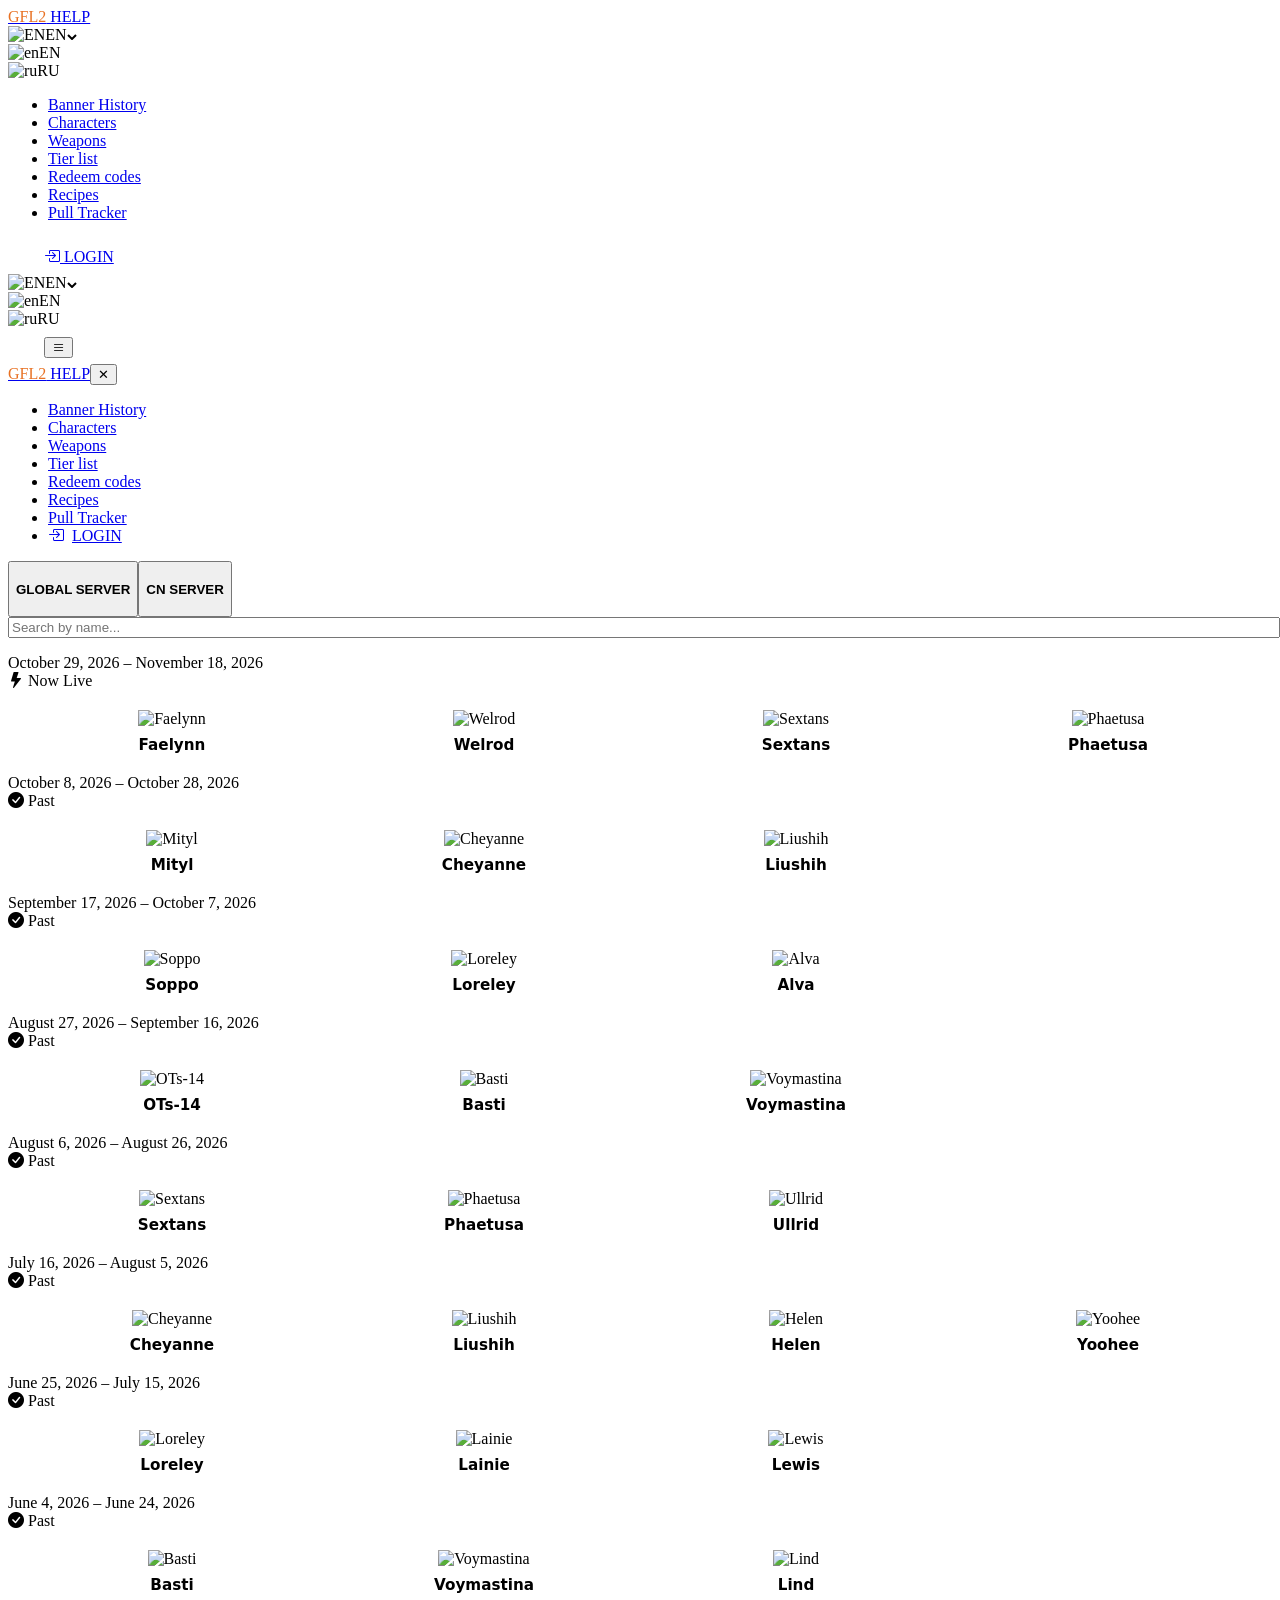
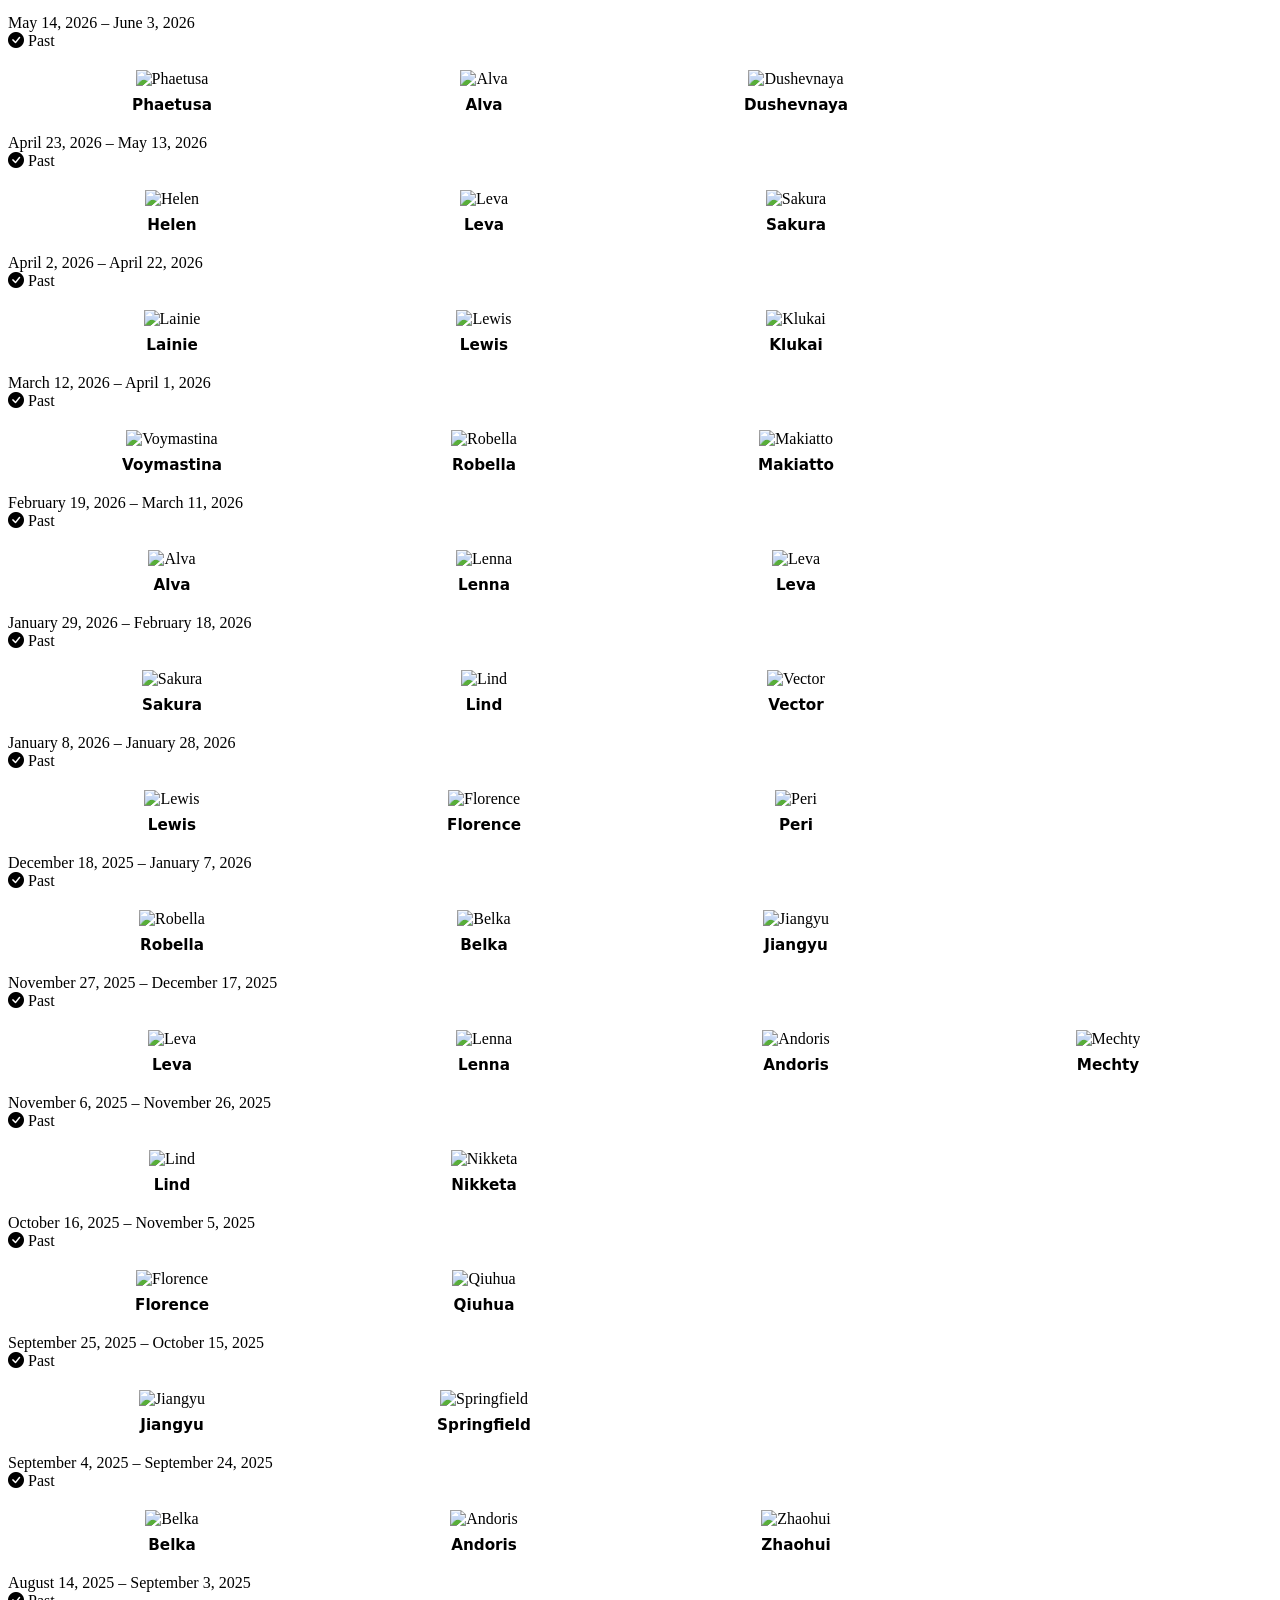
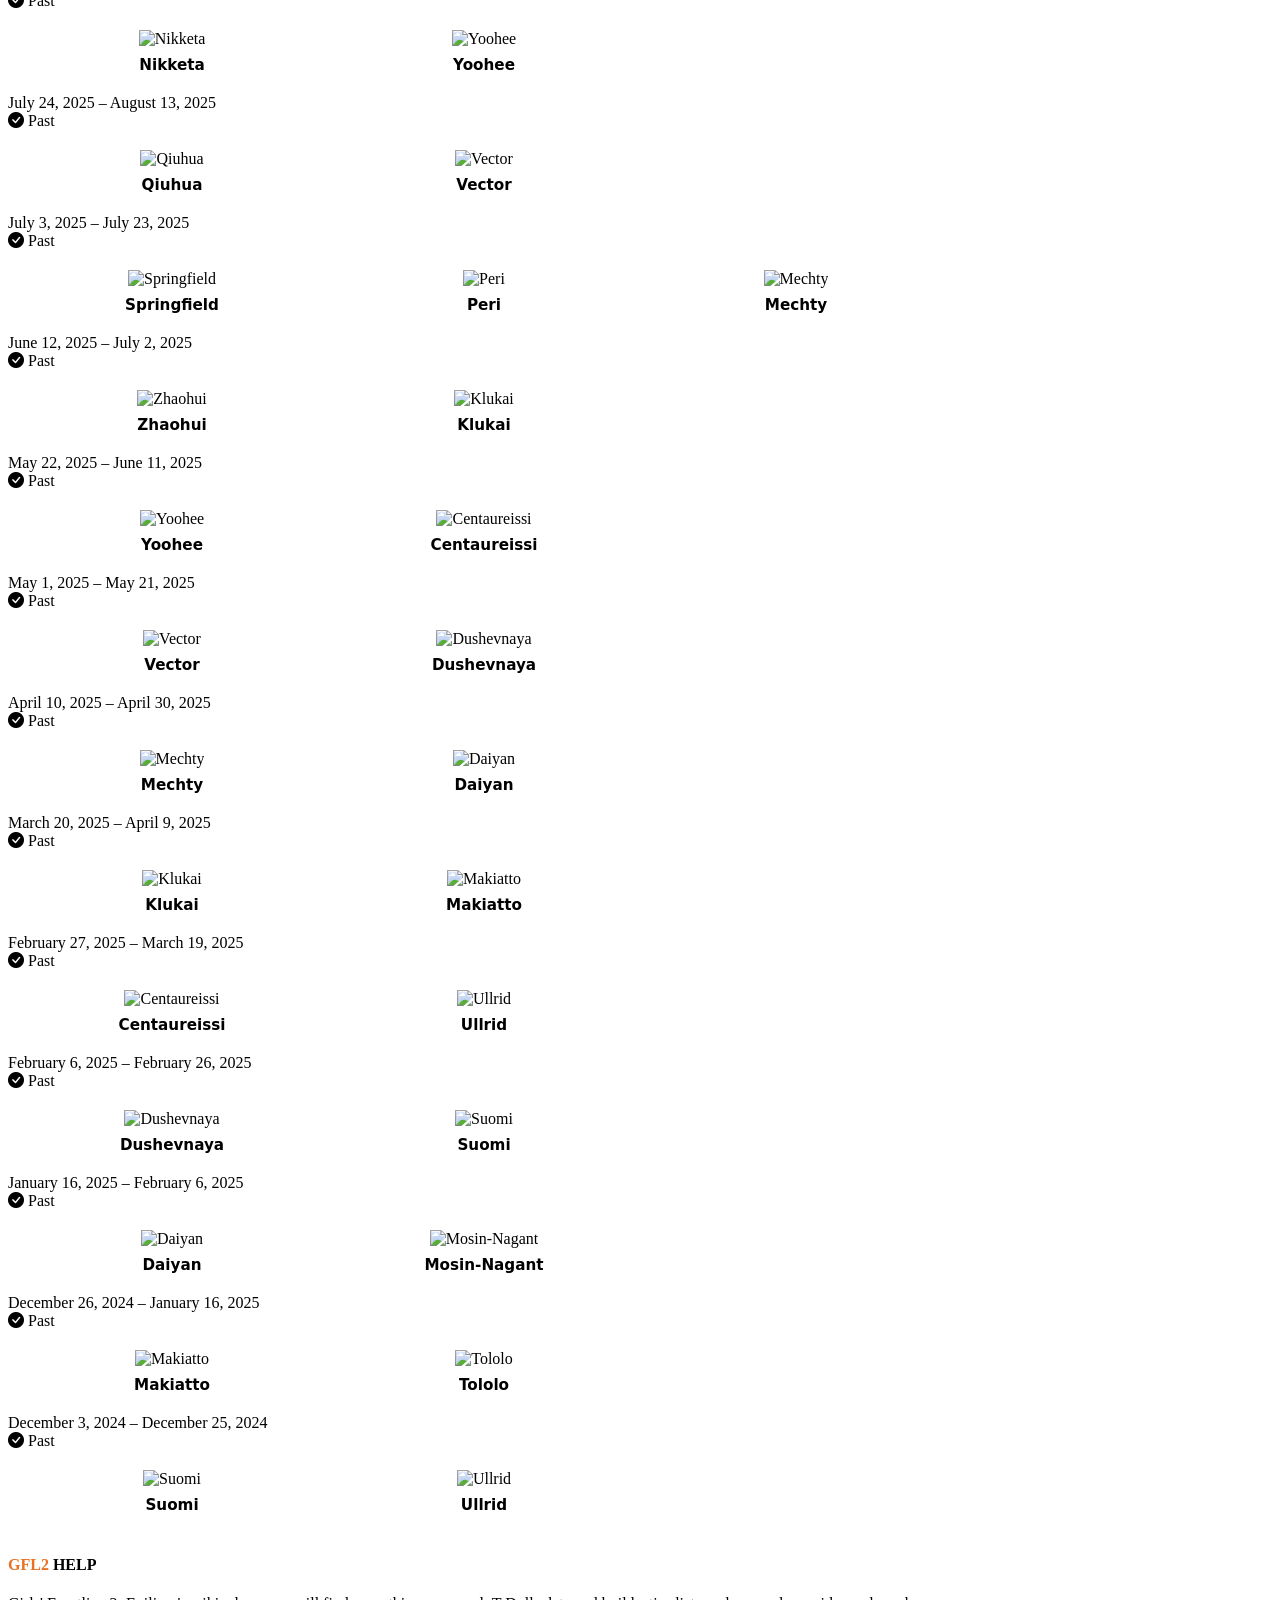
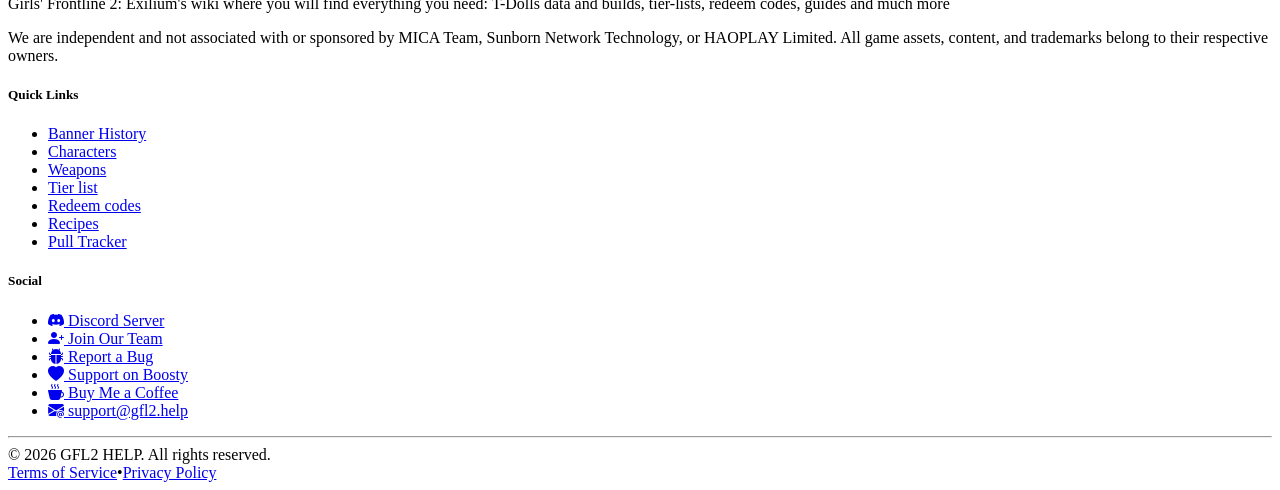
==== mirrors/gfl2-help-banners.html @ 1f1f36f0 "Mirror source data (automated)" ====
<!DOCTYPE html><html><head><meta charset="utf-8"><meta name="viewport" content="width=device-width, initial-scale=1"><title>GFL2 HELP - Banner History</title><link rel="stylesheet" href="https://cdn.jsdelivr.net/npm/bootstrap-icons@1.13.1/font/bootstrap-icons.min.css"><link rel="stylesheet" href="https://fonts.googleapis.com/icon?family=Material+Icons"><style>.nav-bell[data-v-b5e4c1de]{position:relative;display:inline-flex;align-items:center;justify-content:center;width:36px;height:36px;border:none;border-radius:.25rem;background:transparent;color:#fff;font-size:18px;line-height:1;cursor:pointer;transition:color .2s ease}.nav-bell[data-v-b5e4c1de]:hover{color:#e87123}.bell-badge[data-v-b5e4c1de]{top:0;right:-.15rem;bottom:auto;min-width:1.1rem;text-align:center}.notification-empty[data-v-b5e4c1de]{padding:2rem 1rem;color:#c8c8c8;text-align:center}.notification-list[data-v-b5e4c1de]{display:flex;flex-direction:column;gap:.75rem;margin:0;padding:0;list-style:none}.notification-item[data-v-b5e4c1de]{padding:.75rem .9rem;background:#232323;border:1px solid #3a3a3a;border-left:3px solid transparent;border-radius:.6rem}.notification-item--new[data-v-b5e4c1de]{border-left-color:#ff8139;background:#262626}.notification-item-head[data-v-b5e4c1de]{display:flex;align-items:baseline;gap:.5rem}.notification-dot[data-v-b5e4c1de]{flex:none;width:8px;height:8px;border-radius:50%;background:#ff8139;align-self:center}.notification-item-title[data-v-b5e4c1de]{flex:1;min-width:0;color:#ff8139;font-size:1.05rem;font-weight:600}.notification-item--new .notification-item-title[data-v-b5e4c1de]{font-weight:700}.notification-item-date[data-v-b5e4c1de]{flex:none;color:#8a8a8a;font-size:.8rem}.notification-item-content[data-v-b5e4c1de]{margin-top:.4rem;color:#c8c8c8;font-size:.92rem;line-height:1.55;overflow-wrap:anywhere}.notification-item-content[data-v-b5e4c1de] a.anchor{color:#e87123}</style><style>.mobile-account-link[data-v-7538c8d5],.mobile-nav-list>li:last-child .site-nav-link[data-v-7538c8d5]{display:flex!important;align-items:center;gap:.5rem}</style><style>.banners-page[data-v-e6d56568]{text-align:center}.banners-content[data-v-e6d56568]{width:100%;text-align:left}.banners-content[data-v-e6d56568] .search-input{width:100%;margin:0 0 1rem}.banner-body[data-v-e6d56568]{display:grid;grid-template-columns:repeat(2,minmax(0,1fr));gap:.5rem;padding:.75rem}@media(min-width:768px){.banner-body[data-v-e6d56568]{grid-template-columns:repeat(3,minmax(0,1fr))}}@media(min-width:992px){.banner-body[data-v-e6d56568]{grid-template-columns:repeat(4,minmax(0,1fr))}}.banner-character-tile[data-v-e6d56568]{padding:.5rem;text-align:center}.banner-character-name[data-v-e6d56568]{margin-top:.5rem}.banner-character-name b[data-v-e6d56568]{font-family:fontmain,system-ui,sans-serif;font-size:.95rem}</style><link rel="stylesheet" href="/_nuxt/entry.fH14zb84.css" crossorigin><link rel="modulepreload" as="script" crossorigin href="/_nuxt/FM_5wy0U.js"><link rel="modulepreload" as="script" crossorigin href="/_nuxt/CkdImND0.js"><link rel="modulepreload" as="script" crossorigin href="/_nuxt/DC80pY-K.js"><link rel="modulepreload" as="script" crossorigin href="/_nuxt/C4QR73lk.js"><link rel="modulepreload" as="script" crossorigin href="/_nuxt/B_DrcwGI.js"><link rel="modulepreload" as="script" crossorigin href="/_nuxt/DI3Jmy1m.js"><link rel="modulepreload" as="script" crossorigin href="/_nuxt/CHH1JqXl.js"><link rel="modulepreload" as="script" crossorigin href="/_nuxt/Cat-gBEF.js"><link rel="modulepreload" as="script" crossorigin href="/_nuxt/C-9fGP5s.js"><script type="module" src="/_nuxt/FM_5wy0U.js" crossorigin></script><meta property="og:image" content="https://gfl2.help/ump.png"><link rel="icon" href="/favicon.ico" sizes="any"><link rel="apple-touch-icon" href="/apple-touch-icon.png"></head><body><div id="__nuxt"><div class="site-shell flex min-h-dvh w-full flex-1 flex-col bg-surface-page text-text"><header class="site-header" data-v-7538c8d5><nav class="site-header-inner site-header-bar" data-v-7538c8d5><div class="site-header-brand" data-v-7538c8d5><a href="/en/home" class="logo light-font text-white no-underline inline-flex items-center gap-2" data-v-7538c8d5><img src="/ump.png" alt aria-hidden="true" class="brand-mascot h-16 w-auto" decoding="async" data-v-7538c8d5><span data-v-7538c8d5><span style="color:#E87123;" data-v-7538c8d5>GFL2</span> HELP</span></a><div class="language-selector hidden sm:block" id="languageSelector" data-v-7538c8d5><div class="current-language"><img src="/static/images/flag-us.png" alt="EN"><span>EN</span><svg class="arrow" width="10" height="6" viewBox="0 0 10 6"><path d="M1 1l4 4 4-4" stroke="currentColor" stroke-width="2" fill="none"></path></svg></div><div class="language-dropdown"><!--[--><div class="language-option" data-lang="en"><img src="/static/images/flag-us.png" alt="en"><span>EN</span></div><div class="language-option" data-lang="ru"><img src="/static/images/flag-ru.png" alt="ru"><span>RU</span></div><!--]--></div></div></div><ul class="site-header-nav" data-v-7538c8d5><!--[--><li data-v-7538c8d5><a aria-current="page" href="/en/banners" class="router-link-active router-link-exact-active site-nav-link" data-v-7538c8d5>Banner History <!----></a></li><li data-v-7538c8d5><a href="/en/characters" class="site-nav-link" data-v-7538c8d5>Characters <!----></a></li><li data-v-7538c8d5><a href="/en/weapons" class="site-nav-link" data-v-7538c8d5>Weapons <!----></a></li><li data-v-7538c8d5><a href="/en/tier-list" class="site-nav-link" data-v-7538c8d5>Tier list <!----></a></li><li data-v-7538c8d5><a href="/en/redeem-codes" class="site-nav-link" data-v-7538c8d5>Redeem codes <!----></a></li><li data-v-7538c8d5><a href="/en/recipes" class="site-nav-link" data-v-7538c8d5>Recipes <!----></a></li><li data-v-7538c8d5><a href="/en/pulls" class="site-nav-link" data-v-7538c8d5>Pull Tracker <!----></a></li><!--]--></ul><div class="site-header-account hidden min-[1400px]:flex" data-v-7538c8d5><!--[--><button type="button" class="nav-bell" aria-label="Notifications" data-v-b5e4c1de><i class="bi bi-bell" aria-hidden="true" data-v-b5e4c1de></i><!----></button><!----><!--]--><a href="/login" class="site-nav-link nav-account inline-flex items-center gap-1" data-v-7538c8d5><i class="bi bi-box-arrow-in-right" data-v-7538c8d5></i> LOGIN</a></div><div class="site-header-mobile-tools min-[1400px]:hidden" data-v-7538c8d5><div class="language-selector sm:hidden" id="languageSelector" data-v-7538c8d5><div class="current-language"><img src="/static/images/flag-us.png" alt="EN"><span>EN</span><svg class="arrow" width="10" height="6" viewBox="0 0 10 6"><path d="M1 1l4 4 4-4" stroke="currentColor" stroke-width="2" fill="none"></path></svg></div><div class="language-dropdown"><!--[--><div class="language-option" data-lang="en"><img src="/static/images/flag-us.png" alt="en"><span>EN</span></div><div class="language-option" data-lang="ru"><img src="/static/images/flag-ru.png" alt="ru"><span>RU</span></div><!--]--></div></div><!--[--><button type="button" class="nav-bell" aria-label="Notifications" data-v-b5e4c1de><i class="bi bi-bell" aria-hidden="true" data-v-b5e4c1de></i><!----></button><!----><!--]--><button type="button" class="navbar-toggler-btn" aria-label="Menu" data-v-7538c8d5><i class="bi-list bi" data-v-7538c8d5></i></button></div></nav><!----><aside class="translate-x-full pointer-events-none fixed right-0 top-0 z-[2055] flex h-full w-full max-w-md flex-col bg-surface p-4 shadow-2xl transition-transform duration-200 min-[1400px]:hidden" data-v-7538c8d5><div class="mb-4 flex items-center justify-between" data-v-7538c8d5><a href="/en/home" class="logo light-font text-white no-underline inline-flex items-center gap-2" data-v-7538c8d5><img src="/ump.png" alt aria-hidden="true" class="brand-mascot h-16 w-auto" decoding="async" data-v-7538c8d5><span data-v-7538c8d5><span style="color:#E87123;" data-v-7538c8d5>GFL2</span> HELP</span></a><button type="button" class="text-2xl text-white" aria-label="Close" data-v-7538c8d5>✕</button></div><ul class="mobile-nav-list flex flex-col gap-0.5" data-v-7538c8d5><!--[--><li data-v-7538c8d5><a aria-current="page" href="/en/banners" class="router-link-active router-link-exact-active site-nav-link mobile-nav-link w-full rounded px-3 py-2.5 hover:bg-[#3a3a3a]" data-v-7538c8d5>Banner History <!----></a></li><li data-v-7538c8d5><a href="/en/characters" class="site-nav-link mobile-nav-link w-full rounded px-3 py-2.5 hover:bg-[#3a3a3a]" data-v-7538c8d5>Characters <!----></a></li><li data-v-7538c8d5><a href="/en/weapons" class="site-nav-link mobile-nav-link w-full rounded px-3 py-2.5 hover:bg-[#3a3a3a]" data-v-7538c8d5>Weapons <!----></a></li><li data-v-7538c8d5><a href="/en/tier-list" class="site-nav-link mobile-nav-link w-full rounded px-3 py-2.5 hover:bg-[#3a3a3a]" data-v-7538c8d5>Tier list <!----></a></li><li data-v-7538c8d5><a href="/en/redeem-codes" class="site-nav-link mobile-nav-link w-full rounded px-3 py-2.5 hover:bg-[#3a3a3a]" data-v-7538c8d5>Redeem codes <!----></a></li><li data-v-7538c8d5><a href="/en/recipes" class="site-nav-link mobile-nav-link w-full rounded px-3 py-2.5 hover:bg-[#3a3a3a]" data-v-7538c8d5>Recipes <!----></a></li><li data-v-7538c8d5><a href="/en/pulls" class="site-nav-link mobile-nav-link w-full rounded px-3 py-2.5 hover:bg-[#3a3a3a]" data-v-7538c8d5>Pull Tracker <!----></a></li><!--]--><li data-v-7538c8d5><a href="/login" class="site-nav-link mobile-account-link flex w-full items-center gap-2 rounded px-3 py-2.5 hover:bg-[#3a3a3a]" data-v-7538c8d5><i class="bi bi-box-arrow-in-right" data-v-7538c8d5></i> LOGIN</a></li></ul></aside></header><div class="gfl-toast-stack" aria-live="polite" aria-atomic="true"><!--[--><!--]--></div><main class="site-container flex-1 py-4"><!--[--><div class="fade-in-1 banners-page" data-v-e6d56568><div class="banners-content" data-v-e6d56568><div class="server-tabs grid w-full grid-cols-1 gap-3 sm:grid-cols-2" data-v-e6d56568><!--[--><button type="button" class="server-selected server-tab-card w-full cursor-pointer rounded-card border border-surface-border bg-surface p-4 text-center transition hover:bg-surface-elevated"><h4 class="m-0 text-lg text-white">GLOBAL SERVER</h4></button><button type="button" class="server-tab-card w-full cursor-pointer rounded-card border border-surface-border bg-surface p-4 text-center transition hover:bg-surface-elevated"><h4 class="m-0 text-lg text-white">CN SERVER</h4></button><!--]--></div><input value type="text" class="search-input w-full max-w-none px-2" placeholder="Search by name..." data-v-e6d56568><!--[--><div class="banner-current character-banner-card overflow-hidden" data-v-e6d56568><div class="banner-header px-4 py-2" data-v-e6d56568><div class="date-range" data-v-e6d56568>October 29, 2026 – November 18, 2026</div><div class="badge-current banner-status-tag" data-v-e6d56568><i class="bi-lightning-fill bi mr-1" data-v-e6d56568></i> Now Live</div></div><div class="banner-body" data-v-e6d56568><!--[--><div class="banner-character-tile" data-v-e6d56568><img src="/static/images/chara/Faelynn.png" class="chara-image-pfp mx-auto" alt="Faelynn" data-v-e6d56568><div class="banner-character-name" data-v-e6d56568><b data-v-e6d56568>Faelynn</b></div></div><div class="banner-character-tile" data-v-e6d56568><img src="/static/images/chara/Welrod.png" class="chara-image-pfp mx-auto" alt="Welrod" data-v-e6d56568><div class="banner-character-name" data-v-e6d56568><b data-v-e6d56568>Welrod</b></div></div><div class="banner-character-tile" data-v-e6d56568><img src="/static/images/chara/Sextans.png" class="chara-image-pfp mx-auto" alt="Sextans" data-v-e6d56568><div class="banner-character-name" data-v-e6d56568><b data-v-e6d56568>Sextans</b></div></div><div class="banner-character-tile" data-v-e6d56568><img src="/static/images/chara/Phaetusa.png" class="chara-image-pfp mx-auto" alt="Phaetusa" data-v-e6d56568><div class="banner-character-name" data-v-e6d56568><b data-v-e6d56568>Phaetusa</b></div></div><!--]--></div></div><div class="banner-past character-banner-card overflow-hidden" data-v-e6d56568><div class="banner-header px-4 py-2" data-v-e6d56568><div class="date-range" data-v-e6d56568>October 8, 2026 – October 28, 2026</div><div class="badge-past banner-status-tag" data-v-e6d56568><i class="bi-check-circle-fill bi mr-1" data-v-e6d56568></i> Past</div></div><div class="banner-body" data-v-e6d56568><!--[--><div class="banner-character-tile" data-v-e6d56568><img src="/static/images/chara/Mityl.png" class="chara-image-pfp mx-auto" alt="Mityl" data-v-e6d56568><div class="banner-character-name" data-v-e6d56568><b data-v-e6d56568>Mityl</b></div></div><div class="banner-character-tile" data-v-e6d56568><img src="/static/images/chara/Cheyanne.png" class="chara-image-pfp mx-auto" alt="Cheyanne" data-v-e6d56568><div class="banner-character-name" data-v-e6d56568><b data-v-e6d56568>Cheyanne</b></div></div><div class="banner-character-tile" data-v-e6d56568><img src="/static/images/chara/Liushih.png" class="chara-image-pfp mx-auto" alt="Liushih" data-v-e6d56568><div class="banner-character-name" data-v-e6d56568><b data-v-e6d56568>Liushih</b></div></div><!--]--></div></div><div class="banner-past character-banner-card overflow-hidden" data-v-e6d56568><div class="banner-header px-4 py-2" data-v-e6d56568><div class="date-range" data-v-e6d56568>September 17, 2026 – October 7, 2026</div><div class="badge-past banner-status-tag" data-v-e6d56568><i class="bi-check-circle-fill bi mr-1" data-v-e6d56568></i> Past</div></div><div class="banner-body" data-v-e6d56568><!--[--><div class="banner-character-tile" data-v-e6d56568><img src="/static/images/chara/Soppo.png" class="chara-image-pfp mx-auto" alt="Soppo" data-v-e6d56568><div class="banner-character-name" data-v-e6d56568><b data-v-e6d56568>Soppo</b></div></div><div class="banner-character-tile" data-v-e6d56568><img src="/static/images/chara/Loreley.png" class="chara-image-pfp mx-auto" alt="Loreley" data-v-e6d56568><div class="banner-character-name" data-v-e6d56568><b data-v-e6d56568>Loreley</b></div></div><div class="banner-character-tile" data-v-e6d56568><img src="/static/images/chara/Alva.png" class="chara-image-pfp mx-auto" alt="Alva" data-v-e6d56568><div class="banner-character-name" data-v-e6d56568><b data-v-e6d56568>Alva</b></div></div><!--]--></div></div><div class="banner-past character-banner-card overflow-hidden" data-v-e6d56568><div class="banner-header px-4 py-2" data-v-e6d56568><div class="date-range" data-v-e6d56568>August 27, 2026 – September 16, 2026</div><div class="badge-past banner-status-tag" data-v-e6d56568><i class="bi-check-circle-fill bi mr-1" data-v-e6d56568></i> Past</div></div><div class="banner-body" data-v-e6d56568><!--[--><div class="banner-character-tile" data-v-e6d56568><img src="/static/images/chara/OTs-14.png" class="chara-image-pfp mx-auto" alt="OTs-14" data-v-e6d56568><div class="banner-character-name" data-v-e6d56568><b data-v-e6d56568>OTs-14</b></div></div><div class="banner-character-tile" data-v-e6d56568><img src="/static/images/chara/Basti.png" class="chara-image-pfp mx-auto" alt="Basti" data-v-e6d56568><div class="banner-character-name" data-v-e6d56568><b data-v-e6d56568>Basti</b></div></div><div class="banner-character-tile" data-v-e6d56568><img src="/static/images/chara/Voymastina.png" class="chara-image-pfp mx-auto" alt="Voymastina" data-v-e6d56568><div class="banner-character-name" data-v-e6d56568><b data-v-e6d56568>Voymastina</b></div></div><!--]--></div></div><div class="banner-past character-banner-card overflow-hidden" data-v-e6d56568><div class="banner-header px-4 py-2" data-v-e6d56568><div class="date-range" data-v-e6d56568>August 6, 2026 – August 26, 2026</div><div class="badge-past banner-status-tag" data-v-e6d56568><i class="bi-check-circle-fill bi mr-1" data-v-e6d56568></i> Past</div></div><div class="banner-body" data-v-e6d56568><!--[--><div class="banner-character-tile" data-v-e6d56568><img src="/static/images/chara/Sextans.png" class="chara-image-pfp mx-auto" alt="Sextans" data-v-e6d56568><div class="banner-character-name" data-v-e6d56568><b data-v-e6d56568>Sextans</b></div></div><div class="banner-character-tile" data-v-e6d56568><img src="/static/images/chara/Phaetusa.png" class="chara-image-pfp mx-auto" alt="Phaetusa" data-v-e6d56568><div class="banner-character-name" data-v-e6d56568><b data-v-e6d56568>Phaetusa</b></div></div><div class="banner-character-tile" data-v-e6d56568><img src="/static/images/chara/Ullrid.png" class="chara-image-pfp mx-auto" alt="Ullrid" data-v-e6d56568><div class="banner-character-name" data-v-e6d56568><b data-v-e6d56568>Ullrid</b></div></div><!--]--></div></div><div class="banner-past character-banner-card overflow-hidden" data-v-e6d56568><div class="banner-header px-4 py-2" data-v-e6d56568><div class="date-range" data-v-e6d56568>July 16, 2026 – August 5, 2026</div><div class="badge-past banner-status-tag" data-v-e6d56568><i class="bi-check-circle-fill bi mr-1" data-v-e6d56568></i> Past</div></div><div class="banner-body" data-v-e6d56568><!--[--><div class="banner-character-tile" data-v-e6d56568><img src="/static/images/chara/Cheyanne.png" class="chara-image-pfp mx-auto" alt="Cheyanne" data-v-e6d56568><div class="banner-character-name" data-v-e6d56568><b data-v-e6d56568>Cheyanne</b></div></div><div class="banner-character-tile" data-v-e6d56568><img src="/static/images/chara/Liushih.png" class="chara-image-pfp mx-auto" alt="Liushih" data-v-e6d56568><div class="banner-character-name" data-v-e6d56568><b data-v-e6d56568>Liushih</b></div></div><div class="banner-character-tile" data-v-e6d56568><img src="/static/images/chara/Helen.png" class="chara-image-pfp mx-auto" alt="Helen" data-v-e6d56568><div class="banner-character-name" data-v-e6d56568><b data-v-e6d56568>Helen</b></div></div><div class="banner-character-tile" data-v-e6d56568><img src="/static/images/chara/Yoohee.png" class="chara-image-pfp mx-auto" alt="Yoohee" data-v-e6d56568><div class="banner-character-name" data-v-e6d56568><b data-v-e6d56568>Yoohee</b></div></div><!--]--></div></div><div class="banner-past character-banner-card overflow-hidden" data-v-e6d56568><div class="banner-header px-4 py-2" data-v-e6d56568><div class="date-range" data-v-e6d56568>June 25, 2026 – July 15, 2026</div><div class="badge-past banner-status-tag" data-v-e6d56568><i class="bi-check-circle-fill bi mr-1" data-v-e6d56568></i> Past</div></div><div class="banner-body" data-v-e6d56568><!--[--><div class="banner-character-tile" data-v-e6d56568><img src="/static/images/chara/Loreley.png" class="chara-image-pfp mx-auto" alt="Loreley" data-v-e6d56568><div class="banner-character-name" data-v-e6d56568><b data-v-e6d56568>Loreley</b></div></div><div class="banner-character-tile" data-v-e6d56568><img src="/static/images/chara/Lainie.png" class="chara-image-pfp mx-auto" alt="Lainie" data-v-e6d56568><div class="banner-character-name" data-v-e6d56568><b data-v-e6d56568>Lainie</b></div></div><div class="banner-character-tile" data-v-e6d56568><img src="/static/images/chara/Lewis.png" class="chara-image-pfp mx-auto" alt="Lewis" data-v-e6d56568><div class="banner-character-name" data-v-e6d56568><b data-v-e6d56568>Lewis</b></div></div><!--]--></div></div><div class="banner-past character-banner-card overflow-hidden" data-v-e6d56568><div class="banner-header px-4 py-2" data-v-e6d56568><div class="date-range" data-v-e6d56568>June 4, 2026 – June 24, 2026</div><div class="badge-past banner-status-tag" data-v-e6d56568><i class="bi-check-circle-fill bi mr-1" data-v-e6d56568></i> Past</div></div><div class="banner-body" data-v-e6d56568><!--[--><div class="banner-character-tile" data-v-e6d56568><img src="/static/images/chara/Basti.png" class="chara-image-pfp mx-auto" alt="Basti" data-v-e6d56568><div class="banner-character-name" data-v-e6d56568><b data-v-e6d56568>Basti</b></div></div><div class="banner-character-tile" data-v-e6d56568><img src="/static/images/chara/Voymastina.png" class="chara-image-pfp mx-auto" alt="Voymastina" data-v-e6d56568><div class="banner-character-name" data-v-e6d56568><b data-v-e6d56568>Voymastina</b></div></div><div class="banner-character-tile" data-v-e6d56568><img src="/static/images/chara/Lind.png" class="chara-image-pfp mx-auto" alt="Lind" data-v-e6d56568><div class="banner-character-name" data-v-e6d56568><b data-v-e6d56568>Lind</b></div></div><!--]--></div></div><div class="banner-past character-banner-card overflow-hidden" data-v-e6d56568><div class="banner-header px-4 py-2" data-v-e6d56568><div class="date-range" data-v-e6d56568>May 14, 2026 – June 3, 2026</div><div class="badge-past banner-status-tag" data-v-e6d56568><i class="bi-check-circle-fill bi mr-1" data-v-e6d56568></i> Past</div></div><div class="banner-body" data-v-e6d56568><!--[--><div class="banner-character-tile" data-v-e6d56568><img src="/static/images/chara/Phaetusa.png" class="chara-image-pfp mx-auto" alt="Phaetusa" data-v-e6d56568><div class="banner-character-name" data-v-e6d56568><b data-v-e6d56568>Phaetusa</b></div></div><div class="banner-character-tile" data-v-e6d56568><img src="/static/images/chara/Alva.png" class="chara-image-pfp mx-auto" alt="Alva" data-v-e6d56568><div class="banner-character-name" data-v-e6d56568><b data-v-e6d56568>Alva</b></div></div><div class="banner-character-tile" data-v-e6d56568><img src="/static/images/chara/Dushevnaya.png" class="chara-image-pfp mx-auto" alt="Dushevnaya" data-v-e6d56568><div class="banner-character-name" data-v-e6d56568><b data-v-e6d56568>Dushevnaya</b></div></div><!--]--></div></div><div class="banner-past character-banner-card overflow-hidden" data-v-e6d56568><div class="banner-header px-4 py-2" data-v-e6d56568><div class="date-range" data-v-e6d56568>April 23, 2026 – May 13, 2026</div><div class="badge-past banner-status-tag" data-v-e6d56568><i class="bi-check-circle-fill bi mr-1" data-v-e6d56568></i> Past</div></div><div class="banner-body" data-v-e6d56568><!--[--><div class="banner-character-tile" data-v-e6d56568><img src="/static/images/chara/Helen.png" class="chara-image-pfp mx-auto" alt="Helen" data-v-e6d56568><div class="banner-character-name" data-v-e6d56568><b data-v-e6d56568>Helen</b></div></div><div class="banner-character-tile" data-v-e6d56568><img src="/static/images/chara/Leva.png" class="chara-image-pfp mx-auto" alt="Leva" data-v-e6d56568><div class="banner-character-name" data-v-e6d56568><b data-v-e6d56568>Leva</b></div></div><div class="banner-character-tile" data-v-e6d56568><img src="/static/images/chara/Sakura.png" class="chara-image-pfp mx-auto" alt="Sakura" data-v-e6d56568><div class="banner-character-name" data-v-e6d56568><b data-v-e6d56568>Sakura</b></div></div><!--]--></div></div><div class="banner-past character-banner-card overflow-hidden" data-v-e6d56568><div class="banner-header px-4 py-2" data-v-e6d56568><div class="date-range" data-v-e6d56568>April 2, 2026 – April 22, 2026</div><div class="badge-past banner-status-tag" data-v-e6d56568><i class="bi-check-circle-fill bi mr-1" data-v-e6d56568></i> Past</div></div><div class="banner-body" data-v-e6d56568><!--[--><div class="banner-character-tile" data-v-e6d56568><img src="/static/images/chara/Lainie.png" class="chara-image-pfp mx-auto" alt="Lainie" data-v-e6d56568><div class="banner-character-name" data-v-e6d56568><b data-v-e6d56568>Lainie</b></div></div><div class="banner-character-tile" data-v-e6d56568><img src="/static/images/chara/Lewis.png" class="chara-image-pfp mx-auto" alt="Lewis" data-v-e6d56568><div class="banner-character-name" data-v-e6d56568><b data-v-e6d56568>Lewis</b></div></div><div class="banner-character-tile" data-v-e6d56568><img src="/static/images/chara/Klukai.png" class="chara-image-pfp mx-auto" alt="Klukai" data-v-e6d56568><div class="banner-character-name" data-v-e6d56568><b data-v-e6d56568>Klukai</b></div></div><!--]--></div></div><div class="banner-past character-banner-card overflow-hidden" data-v-e6d56568><div class="banner-header px-4 py-2" data-v-e6d56568><div class="date-range" data-v-e6d56568>March 12, 2026 – April 1, 2026</div><div class="badge-past banner-status-tag" data-v-e6d56568><i class="bi-check-circle-fill bi mr-1" data-v-e6d56568></i> Past</div></div><div class="banner-body" data-v-e6d56568><!--[--><div class="banner-character-tile" data-v-e6d56568><img src="/static/images/chara/Voymastina.png" class="chara-image-pfp mx-auto" alt="Voymastina" data-v-e6d56568><div class="banner-character-name" data-v-e6d56568><b data-v-e6d56568>Voymastina</b></div></div><div class="banner-character-tile" data-v-e6d56568><img src="/static/images/chara/Robella.png" class="chara-image-pfp mx-auto" alt="Robella" data-v-e6d56568><div class="banner-character-name" data-v-e6d56568><b data-v-e6d56568>Robella</b></div></div><div class="banner-character-tile" data-v-e6d56568><img src="/static/images/chara/Makiatto.png" class="chara-image-pfp mx-auto" alt="Makiatto" data-v-e6d56568><div class="banner-character-name" data-v-e6d56568><b data-v-e6d56568>Makiatto</b></div></div><!--]--></div></div><div class="banner-past character-banner-card overflow-hidden" data-v-e6d56568><div class="banner-header px-4 py-2" data-v-e6d56568><div class="date-range" data-v-e6d56568>February 19, 2026 – March 11, 2026</div><div class="badge-past banner-status-tag" data-v-e6d56568><i class="bi-check-circle-fill bi mr-1" data-v-e6d56568></i> Past</div></div><div class="banner-body" data-v-e6d56568><!--[--><div class="banner-character-tile" data-v-e6d56568><img src="/static/images/chara/Alva.png" class="chara-image-pfp mx-auto" alt="Alva" data-v-e6d56568><div class="banner-character-name" data-v-e6d56568><b data-v-e6d56568>Alva</b></div></div><div class="banner-character-tile" data-v-e6d56568><img src="/static/images/chara/Lenna.png" class="chara-image-pfp mx-auto" alt="Lenna" data-v-e6d56568><div class="banner-character-name" data-v-e6d56568><b data-v-e6d56568>Lenna</b></div></div><div class="banner-character-tile" data-v-e6d56568><img src="/static/images/chara/Leva.png" class="chara-image-pfp mx-auto" alt="Leva" data-v-e6d56568><div class="banner-character-name" data-v-e6d56568><b data-v-e6d56568>Leva</b></div></div><!--]--></div></div><div class="banner-past character-banner-card overflow-hidden" data-v-e6d56568><div class="banner-header px-4 py-2" data-v-e6d56568><div class="date-range" data-v-e6d56568>January 29, 2026 – February 18, 2026</div><div class="badge-past banner-status-tag" data-v-e6d56568><i class="bi-check-circle-fill bi mr-1" data-v-e6d56568></i> Past</div></div><div class="banner-body" data-v-e6d56568><!--[--><div class="banner-character-tile" data-v-e6d56568><img src="/static/images/chara/Sakura.png" class="chara-image-pfp mx-auto" alt="Sakura" data-v-e6d56568><div class="banner-character-name" data-v-e6d56568><b data-v-e6d56568>Sakura</b></div></div><div class="banner-character-tile" data-v-e6d56568><img src="/static/images/chara/Lind.png" class="chara-image-pfp mx-auto" alt="Lind" data-v-e6d56568><div class="banner-character-name" data-v-e6d56568><b data-v-e6d56568>Lind</b></div></div><div class="banner-character-tile" data-v-e6d56568><img src="/static/images/chara/Vector.png" class="chara-image-pfp mx-auto" alt="Vector" data-v-e6d56568><div class="banner-character-name" data-v-e6d56568><b data-v-e6d56568>Vector</b></div></div><!--]--></div></div><div class="banner-past character-banner-card overflow-hidden" data-v-e6d56568><div class="banner-header px-4 py-2" data-v-e6d56568><div class="date-range" data-v-e6d56568>January 8, 2026 – January 28, 2026</div><div class="badge-past banner-status-tag" data-v-e6d56568><i class="bi-check-circle-fill bi mr-1" data-v-e6d56568></i> Past</div></div><div class="banner-body" data-v-e6d56568><!--[--><div class="banner-character-tile" data-v-e6d56568><img src="/static/images/chara/Lewis.png" class="chara-image-pfp mx-auto" alt="Lewis" data-v-e6d56568><div class="banner-character-name" data-v-e6d56568><b data-v-e6d56568>Lewis</b></div></div><div class="banner-character-tile" data-v-e6d56568><img src="/static/images/chara/Florence.png" class="chara-image-pfp mx-auto" alt="Florence" data-v-e6d56568><div class="banner-character-name" data-v-e6d56568><b data-v-e6d56568>Florence</b></div></div><div class="banner-character-tile" data-v-e6d56568><img src="/static/images/chara/Peri.png" class="chara-image-pfp mx-auto" alt="Peri" data-v-e6d56568><div class="banner-character-name" data-v-e6d56568><b data-v-e6d56568>Peri</b></div></div><!--]--></div></div><div class="banner-past character-banner-card overflow-hidden" data-v-e6d56568><div class="banner-header px-4 py-2" data-v-e6d56568><div class="date-range" data-v-e6d56568>December 18, 2025 – January 7, 2026</div><div class="badge-past banner-status-tag" data-v-e6d56568><i class="bi-check-circle-fill bi mr-1" data-v-e6d56568></i> Past</div></div><div class="banner-body" data-v-e6d56568><!--[--><div class="banner-character-tile" data-v-e6d56568><img src="/static/images/chara/Robella.png" class="chara-image-pfp mx-auto" alt="Robella" data-v-e6d56568><div class="banner-character-name" data-v-e6d56568><b data-v-e6d56568>Robella</b></div></div><div class="banner-character-tile" data-v-e6d56568><img src="/static/images/chara/Belka.png" class="chara-image-pfp mx-auto" alt="Belka" data-v-e6d56568><div class="banner-character-name" data-v-e6d56568><b data-v-e6d56568>Belka</b></div></div><div class="banner-character-tile" data-v-e6d56568><img src="/static/images/chara/Jiangyu.png" class="chara-image-pfp mx-auto" alt="Jiangyu" data-v-e6d56568><div class="banner-character-name" data-v-e6d56568><b data-v-e6d56568>Jiangyu</b></div></div><!--]--></div></div><div class="banner-past character-banner-card overflow-hidden" data-v-e6d56568><div class="banner-header px-4 py-2" data-v-e6d56568><div class="date-range" data-v-e6d56568>November 27, 2025 – December 17, 2025</div><div class="badge-past banner-status-tag" data-v-e6d56568><i class="bi-check-circle-fill bi mr-1" data-v-e6d56568></i> Past</div></div><div class="banner-body" data-v-e6d56568><!--[--><div class="banner-character-tile" data-v-e6d56568><img src="/static/images/chara/Leva.png" class="chara-image-pfp mx-auto" alt="Leva" data-v-e6d56568><div class="banner-character-name" data-v-e6d56568><b data-v-e6d56568>Leva</b></div></div><div class="banner-character-tile" data-v-e6d56568><img src="/static/images/chara/Lenna.png" class="chara-image-pfp mx-auto" alt="Lenna" data-v-e6d56568><div class="banner-character-name" data-v-e6d56568><b data-v-e6d56568>Lenna</b></div></div><div class="banner-character-tile" data-v-e6d56568><img src="/static/images/chara/Andoris.png" class="chara-image-pfp mx-auto" alt="Andoris" data-v-e6d56568><div class="banner-character-name" data-v-e6d56568><b data-v-e6d56568>Andoris</b></div></div><div class="banner-character-tile" data-v-e6d56568><img src="/static/images/chara/Mechty.png" class="chara-image-pfp mx-auto" alt="Mechty" data-v-e6d56568><div class="banner-character-name" data-v-e6d56568><b data-v-e6d56568>Mechty</b></div></div><!--]--></div></div><div class="banner-past character-banner-card overflow-hidden" data-v-e6d56568><div class="banner-header px-4 py-2" data-v-e6d56568><div class="date-range" data-v-e6d56568>November 6, 2025 – November 26, 2025</div><div class="badge-past banner-status-tag" data-v-e6d56568><i class="bi-check-circle-fill bi mr-1" data-v-e6d56568></i> Past</div></div><div class="banner-body" data-v-e6d56568><!--[--><div class="banner-character-tile" data-v-e6d56568><img src="/static/images/chara/Lind.png" class="chara-image-pfp mx-auto" alt="Lind" data-v-e6d56568><div class="banner-character-name" data-v-e6d56568><b data-v-e6d56568>Lind</b></div></div><div class="banner-character-tile" data-v-e6d56568><img src="/static/images/chara/Nikketa.png" class="chara-image-pfp mx-auto" alt="Nikketa" data-v-e6d56568><div class="banner-character-name" data-v-e6d56568><b data-v-e6d56568>Nikketa</b></div></div><!--]--></div></div><div class="banner-past character-banner-card overflow-hidden" data-v-e6d56568><div class="banner-header px-4 py-2" data-v-e6d56568><div class="date-range" data-v-e6d56568>October 16, 2025 – November 5, 2025</div><div class="badge-past banner-status-tag" data-v-e6d56568><i class="bi-check-circle-fill bi mr-1" data-v-e6d56568></i> Past</div></div><div class="banner-body" data-v-e6d56568><!--[--><div class="banner-character-tile" data-v-e6d56568><img src="/static/images/chara/Florence.png" class="chara-image-pfp mx-auto" alt="Florence" data-v-e6d56568><div class="banner-character-name" data-v-e6d56568><b data-v-e6d56568>Florence</b></div></div><div class="banner-character-tile" data-v-e6d56568><img src="/static/images/chara/Qiuhua.png" class="chara-image-pfp mx-auto" alt="Qiuhua" data-v-e6d56568><div class="banner-character-name" data-v-e6d56568><b data-v-e6d56568>Qiuhua</b></div></div><!--]--></div></div><div class="banner-past character-banner-card overflow-hidden" data-v-e6d56568><div class="banner-header px-4 py-2" data-v-e6d56568><div class="date-range" data-v-e6d56568>September 25, 2025 – October 15, 2025</div><div class="badge-past banner-status-tag" data-v-e6d56568><i class="bi-check-circle-fill bi mr-1" data-v-e6d56568></i> Past</div></div><div class="banner-body" data-v-e6d56568><!--[--><div class="banner-character-tile" data-v-e6d56568><img src="/static/images/chara/Jiangyu.png" class="chara-image-pfp mx-auto" alt="Jiangyu" data-v-e6d56568><div class="banner-character-name" data-v-e6d56568><b data-v-e6d56568>Jiangyu</b></div></div><div class="banner-character-tile" data-v-e6d56568><img src="/static/images/chara/Springfield.png" class="chara-image-pfp mx-auto" alt="Springfield" data-v-e6d56568><div class="banner-character-name" data-v-e6d56568><b data-v-e6d56568>Springfield</b></div></div><!--]--></div></div><div class="banner-past character-banner-card overflow-hidden" data-v-e6d56568><div class="banner-header px-4 py-2" data-v-e6d56568><div class="date-range" data-v-e6d56568>September 4, 2025 – September 24, 2025</div><div class="badge-past banner-status-tag" data-v-e6d56568><i class="bi-check-circle-fill bi mr-1" data-v-e6d56568></i> Past</div></div><div class="banner-body" data-v-e6d56568><!--[--><div class="banner-character-tile" data-v-e6d56568><img src="/static/images/chara/Belka.png" class="chara-image-pfp mx-auto" alt="Belka" data-v-e6d56568><div class="banner-character-name" data-v-e6d56568><b data-v-e6d56568>Belka</b></div></div><div class="banner-character-tile" data-v-e6d56568><img src="/static/images/chara/Andoris.png" class="chara-image-pfp mx-auto" alt="Andoris" data-v-e6d56568><div class="banner-character-name" data-v-e6d56568><b data-v-e6d56568>Andoris</b></div></div><div class="banner-character-tile" data-v-e6d56568><img src="/static/images/chara/Zhaohui.png" class="chara-image-pfp mx-auto" alt="Zhaohui" data-v-e6d56568><div class="banner-character-name" data-v-e6d56568><b data-v-e6d56568>Zhaohui</b></div></div><!--]--></div></div><div class="banner-past character-banner-card overflow-hidden" data-v-e6d56568><div class="banner-header px-4 py-2" data-v-e6d56568><div class="date-range" data-v-e6d56568>August 14, 2025 – September 3, 2025</div><div class="badge-past banner-status-tag" data-v-e6d56568><i class="bi-check-circle-fill bi mr-1" data-v-e6d56568></i> Past</div></div><div class="banner-body" data-v-e6d56568><!--[--><div class="banner-character-tile" data-v-e6d56568><img src="/static/images/chara/Nikketa.png" class="chara-image-pfp mx-auto" alt="Nikketa" data-v-e6d56568><div class="banner-character-name" data-v-e6d56568><b data-v-e6d56568>Nikketa</b></div></div><div class="banner-character-tile" data-v-e6d56568><img src="/static/images/chara/Yoohee.png" class="chara-image-pfp mx-auto" alt="Yoohee" data-v-e6d56568><div class="banner-character-name" data-v-e6d56568><b data-v-e6d56568>Yoohee</b></div></div><!--]--></div></div><div class="banner-past character-banner-card overflow-hidden" data-v-e6d56568><div class="banner-header px-4 py-2" data-v-e6d56568><div class="date-range" data-v-e6d56568>July 24, 2025 – August 13, 2025</div><div class="badge-past banner-status-tag" data-v-e6d56568><i class="bi-check-circle-fill bi mr-1" data-v-e6d56568></i> Past</div></div><div class="banner-body" data-v-e6d56568><!--[--><div class="banner-character-tile" data-v-e6d56568><img src="/static/images/chara/Qiuhua.png" class="chara-image-pfp mx-auto" alt="Qiuhua" data-v-e6d56568><div class="banner-character-name" data-v-e6d56568><b data-v-e6d56568>Qiuhua</b></div></div><div class="banner-character-tile" data-v-e6d56568><img src="/static/images/chara/Vector.png" class="chara-image-pfp mx-auto" alt="Vector" data-v-e6d56568><div class="banner-character-name" data-v-e6d56568><b data-v-e6d56568>Vector</b></div></div><!--]--></div></div><div class="banner-past character-banner-card overflow-hidden" data-v-e6d56568><div class="banner-header px-4 py-2" data-v-e6d56568><div class="date-range" data-v-e6d56568>July 3, 2025 – July 23, 2025</div><div class="badge-past banner-status-tag" data-v-e6d56568><i class="bi-check-circle-fill bi mr-1" data-v-e6d56568></i> Past</div></div><div class="banner-body" data-v-e6d56568><!--[--><div class="banner-character-tile" data-v-e6d56568><img src="/static/images/chara/Springfield.png" class="chara-image-pfp mx-auto" alt="Springfield" data-v-e6d56568><div class="banner-character-name" data-v-e6d56568><b data-v-e6d56568>Springfield</b></div></div><div class="banner-character-tile" data-v-e6d56568><img src="/static/images/chara/Peri.png" class="chara-image-pfp mx-auto" alt="Peri" data-v-e6d56568><div class="banner-character-name" data-v-e6d56568><b data-v-e6d56568>Peri</b></div></div><div class="banner-character-tile" data-v-e6d56568><img src="/static/images/chara/Mechty.png" class="chara-image-pfp mx-auto" alt="Mechty" data-v-e6d56568><div class="banner-character-name" data-v-e6d56568><b data-v-e6d56568>Mechty</b></div></div><!--]--></div></div><div class="banner-past character-banner-card overflow-hidden" data-v-e6d56568><div class="banner-header px-4 py-2" data-v-e6d56568><div class="date-range" data-v-e6d56568>June 12, 2025 – July 2, 2025</div><div class="badge-past banner-status-tag" data-v-e6d56568><i class="bi-check-circle-fill bi mr-1" data-v-e6d56568></i> Past</div></div><div class="banner-body" data-v-e6d56568><!--[--><div class="banner-character-tile" data-v-e6d56568><img src="/static/images/chara/Zhaohui.png" class="chara-image-pfp mx-auto" alt="Zhaohui" data-v-e6d56568><div class="banner-character-name" data-v-e6d56568><b data-v-e6d56568>Zhaohui</b></div></div><div class="banner-character-tile" data-v-e6d56568><img src="/static/images/chara/Klukai.png" class="chara-image-pfp mx-auto" alt="Klukai" data-v-e6d56568><div class="banner-character-name" data-v-e6d56568><b data-v-e6d56568>Klukai</b></div></div><!--]--></div></div><div class="banner-past character-banner-card overflow-hidden" data-v-e6d56568><div class="banner-header px-4 py-2" data-v-e6d56568><div class="date-range" data-v-e6d56568>May 22, 2025 – June 11, 2025</div><div class="badge-past banner-status-tag" data-v-e6d56568><i class="bi-check-circle-fill bi mr-1" data-v-e6d56568></i> Past</div></div><div class="banner-body" data-v-e6d56568><!--[--><div class="banner-character-tile" data-v-e6d56568><img src="/static/images/chara/Yoohee.png" class="chara-image-pfp mx-auto" alt="Yoohee" data-v-e6d56568><div class="banner-character-name" data-v-e6d56568><b data-v-e6d56568>Yoohee</b></div></div><div class="banner-character-tile" data-v-e6d56568><img src="/static/images/chara/Centaureissi.png" class="chara-image-pfp mx-auto" alt="Centaureissi" data-v-e6d56568><div class="banner-character-name" data-v-e6d56568><b data-v-e6d56568>Centaureissi</b></div></div><!--]--></div></div><div class="banner-past character-banner-card overflow-hidden" data-v-e6d56568><div class="banner-header px-4 py-2" data-v-e6d56568><div class="date-range" data-v-e6d56568>May 1, 2025 – May 21, 2025</div><div class="badge-past banner-status-tag" data-v-e6d56568><i class="bi-check-circle-fill bi mr-1" data-v-e6d56568></i> Past</div></div><div class="banner-body" data-v-e6d56568><!--[--><div class="banner-character-tile" data-v-e6d56568><img src="/static/images/chara/Vector.png" class="chara-image-pfp mx-auto" alt="Vector" data-v-e6d56568><div class="banner-character-name" data-v-e6d56568><b data-v-e6d56568>Vector</b></div></div><div class="banner-character-tile" data-v-e6d56568><img src="/static/images/chara/Dushevnaya.png" class="chara-image-pfp mx-auto" alt="Dushevnaya" data-v-e6d56568><div class="banner-character-name" data-v-e6d56568><b data-v-e6d56568>Dushevnaya</b></div></div><!--]--></div></div><div class="banner-past character-banner-card overflow-hidden" data-v-e6d56568><div class="banner-header px-4 py-2" data-v-e6d56568><div class="date-range" data-v-e6d56568>April 10, 2025 – April 30, 2025</div><div class="badge-past banner-status-tag" data-v-e6d56568><i class="bi-check-circle-fill bi mr-1" data-v-e6d56568></i> Past</div></div><div class="banner-body" data-v-e6d56568><!--[--><div class="banner-character-tile" data-v-e6d56568><img src="/static/images/chara/Mechty.png" class="chara-image-pfp mx-auto" alt="Mechty" data-v-e6d56568><div class="banner-character-name" data-v-e6d56568><b data-v-e6d56568>Mechty</b></div></div><div class="banner-character-tile" data-v-e6d56568><img src="/static/images/chara/Daiyan.png" class="chara-image-pfp mx-auto" alt="Daiyan" data-v-e6d56568><div class="banner-character-name" data-v-e6d56568><b data-v-e6d56568>Daiyan</b></div></div><!--]--></div></div><div class="banner-past character-banner-card overflow-hidden" data-v-e6d56568><div class="banner-header px-4 py-2" data-v-e6d56568><div class="date-range" data-v-e6d56568>March 20, 2025 – April 9, 2025</div><div class="badge-past banner-status-tag" data-v-e6d56568><i class="bi-check-circle-fill bi mr-1" data-v-e6d56568></i> Past</div></div><div class="banner-body" data-v-e6d56568><!--[--><div class="banner-character-tile" data-v-e6d56568><img src="/static/images/chara/Klukai.png" class="chara-image-pfp mx-auto" alt="Klukai" data-v-e6d56568><div class="banner-character-name" data-v-e6d56568><b data-v-e6d56568>Klukai</b></div></div><div class="banner-character-tile" data-v-e6d56568><img src="/static/images/chara/Makiatto.png" class="chara-image-pfp mx-auto" alt="Makiatto" data-v-e6d56568><div class="banner-character-name" data-v-e6d56568><b data-v-e6d56568>Makiatto</b></div></div><!--]--></div></div><div class="banner-past character-banner-card overflow-hidden" data-v-e6d56568><div class="banner-header px-4 py-2" data-v-e6d56568><div class="date-range" data-v-e6d56568>February 27, 2025 – March 19, 2025</div><div class="badge-past banner-status-tag" data-v-e6d56568><i class="bi-check-circle-fill bi mr-1" data-v-e6d56568></i> Past</div></div><div class="banner-body" data-v-e6d56568><!--[--><div class="banner-character-tile" data-v-e6d56568><img src="/static/images/chara/Centaureissi.png" class="chara-image-pfp mx-auto" alt="Centaureissi" data-v-e6d56568><div class="banner-character-name" data-v-e6d56568><b data-v-e6d56568>Centaureissi</b></div></div><div class="banner-character-tile" data-v-e6d56568><img src="/static/images/chara/Ullrid.png" class="chara-image-pfp mx-auto" alt="Ullrid" data-v-e6d56568><div class="banner-character-name" data-v-e6d56568><b data-v-e6d56568>Ullrid</b></div></div><!--]--></div></div><div class="banner-past character-banner-card overflow-hidden" data-v-e6d56568><div class="banner-header px-4 py-2" data-v-e6d56568><div class="date-range" data-v-e6d56568>February 6, 2025 – February 26, 2025</div><div class="badge-past banner-status-tag" data-v-e6d56568><i class="bi-check-circle-fill bi mr-1" data-v-e6d56568></i> Past</div></div><div class="banner-body" data-v-e6d56568><!--[--><div class="banner-character-tile" data-v-e6d56568><img src="/static/images/chara/Dushevnaya.png" class="chara-image-pfp mx-auto" alt="Dushevnaya" data-v-e6d56568><div class="banner-character-name" data-v-e6d56568><b data-v-e6d56568>Dushevnaya</b></div></div><div class="banner-character-tile" data-v-e6d56568><img src="/static/images/chara/Suomi.png" class="chara-image-pfp mx-auto" alt="Suomi" data-v-e6d56568><div class="banner-character-name" data-v-e6d56568><b data-v-e6d56568>Suomi</b></div></div><!--]--></div></div><div class="banner-past character-banner-card overflow-hidden" data-v-e6d56568><div class="banner-header px-4 py-2" data-v-e6d56568><div class="date-range" data-v-e6d56568>January 16, 2025 – February 6, 2025</div><div class="badge-past banner-status-tag" data-v-e6d56568><i class="bi-check-circle-fill bi mr-1" data-v-e6d56568></i> Past</div></div><div class="banner-body" data-v-e6d56568><!--[--><div class="banner-character-tile" data-v-e6d56568><img src="/static/images/chara/Daiyan.png" class="chara-image-pfp mx-auto" alt="Daiyan" data-v-e6d56568><div class="banner-character-name" data-v-e6d56568><b data-v-e6d56568>Daiyan</b></div></div><div class="banner-character-tile" data-v-e6d56568><img src="/static/images/chara/Mosin-Nagant.png" class="chara-image-pfp mx-auto" alt="Mosin-Nagant" data-v-e6d56568><div class="banner-character-name" data-v-e6d56568><b data-v-e6d56568>Mosin-Nagant</b></div></div><!--]--></div></div><div class="banner-past character-banner-card overflow-hidden" data-v-e6d56568><div class="banner-header px-4 py-2" data-v-e6d56568><div class="date-range" data-v-e6d56568>December 26, 2024 – January 16, 2025</div><div class="badge-past banner-status-tag" data-v-e6d56568><i class="bi-check-circle-fill bi mr-1" data-v-e6d56568></i> Past</div></div><div class="banner-body" data-v-e6d56568><!--[--><div class="banner-character-tile" data-v-e6d56568><img src="/static/images/chara/Makiatto.png" class="chara-image-pfp mx-auto" alt="Makiatto" data-v-e6d56568><div class="banner-character-name" data-v-e6d56568><b data-v-e6d56568>Makiatto</b></div></div><div class="banner-character-tile" data-v-e6d56568><img src="/static/images/chara/Tololo.png" class="chara-image-pfp mx-auto" alt="Tololo" data-v-e6d56568><div class="banner-character-name" data-v-e6d56568><b data-v-e6d56568>Tololo</b></div></div><!--]--></div></div><div class="banner-past character-banner-card overflow-hidden" data-v-e6d56568><div class="banner-header px-4 py-2" data-v-e6d56568><div class="date-range" data-v-e6d56568>December 3, 2024 – December 25, 2024</div><div class="badge-past banner-status-tag" data-v-e6d56568><i class="bi-check-circle-fill bi mr-1" data-v-e6d56568></i> Past</div></div><div class="banner-body" data-v-e6d56568><!--[--><div class="banner-character-tile" data-v-e6d56568><img src="/static/images/chara/Suomi.png" class="chara-image-pfp mx-auto" alt="Suomi" data-v-e6d56568><div class="banner-character-name" data-v-e6d56568><b data-v-e6d56568>Suomi</b></div></div><div class="banner-character-tile" data-v-e6d56568><img src="/static/images/chara/Ullrid.png" class="chara-image-pfp mx-auto" alt="Ullrid" data-v-e6d56568><div class="banner-character-name" data-v-e6d56568><b data-v-e6d56568>Ullrid</b></div></div><!--]--></div></div><!--]--><!----></div></div><!--]--></main><footer class="footer border-t border-surface-border py-5"><div class="site-container"><div class="grid gap-8 md:grid-cols-2 lg:grid-cols-12"><div class="lg:col-span-5"><h4 class="footer-logo mb-3 inline-flex items-center gap-2"><img src="/ump.png" alt="" aria-hidden="true" class="brand-mascot h-16 w-auto" decoding="async"><span><span style="color:#E87123;">GFL2</span> HELP</span></h4><p class="footer-text mb-3">Girls&#39; Frontline 2: Exilium&#39;s wiki where you will find everything you need: T-Dolls data and builds, tier-lists, redeem codes, guides and much more</p><p class="footer-text small-font">We are independent and not associated with or sponsored by MICA Team, Sunborn Network Technology, or HAOPLAY Limited. All game assets, content, and trademarks belong to their respective owners.</p></div><div class="lg:col-span-4"><h5 class="footer-title">Quick Links</h5><ul class="footer-links list-unstyled"><li><a aria-current="page" href="/en/banners" class="router-link-active router-link-exact-active">Banner History</a></li><li><a href="/en/characters" class="">Characters</a></li><li><a href="/en/weapons" class="">Weapons</a></li><li><a href="/en/tier-list" class="">Tier list</a></li><li><a href="/en/redeem-codes" class="">Redeem codes</a></li><li><a href="/en/recipes" class="">Recipes</a></li><li><a href="/en/pulls" class="">Pull Tracker</a></li></ul></div><div class="lg:col-span-3"><h5 class="footer-title">Social</h5><ul class="footer-actions mt-3"><li><a href="/discord" target="_blank" rel="noopener" class="footer-action-link"><i class="bi bi-discord"></i> Discord Server</a></li><li><a href="/discord" target="_blank" rel="noopener" class="footer-action-link"><i class="bi bi-person-plus-fill"></i> Join Our Team</a></li><li><a href="https://discord.gg/CpR9kEDeWK" target="_blank" rel="noopener" class="footer-action-link"><i class="bi bi-bug-fill"></i> Report a Bug</a></li><li><a href="/donation" target="_blank" rel="noopener" class="footer-action-link"><i class="bi bi-heart-fill"></i> Support on Boosty</a></li><li><a href="/donation/bmc" target="_blank" rel="noopener" class="footer-action-link"><i class="bi bi-cup-hot-fill"></i> Buy Me a Coffee</a></li><li><a href="mailto:support@gfl2.help" class="footer-action-link"><i class="bi bi-envelope-at-fill"></i> support@gfl2.help</a></li></ul></div></div><hr class="footer-divider my-4"><div class="footer-bottom flex flex-col items-center gap-2 text-center md:flex-row md:justify-between md:text-left"><div class="footer-copyright">© 2026 GFL2 HELP. All rights reserved.</div><div class="footer-legal"><a href="/en/tos" class="footer-legal-link">Terms of Service</a><span class="footer-separator">•</span><a href="/en/privacy" class="footer-legal-link">Privacy Policy</a></div></div></div></footer><!----></div></div><div id="teleports"></div><script>window.__NUXT__={};window.__NUXT__.config={public:{apiBase:"",i18n:{baseUrl:"",defaultLocale:"en",rootRedirect:"",redirectStatusCode:302,skipSettingLocaleOnNavigate:false,locales:[{code:"en",language:"en-US",name:"English"},{code:"ru",language:"ru-RU",name:"Русский"}],detectBrowserLanguage:{alwaysRedirect:false,cookieCrossOrigin:false,cookieDomain:"",cookieKey:"i18n_redirected",cookieSecure:false,fallbackLocale:"",redirectOn:"root",useCookie:true},experimental:{localeDetector:"",typedPages:true,typedOptionsAndMessages:false,alternateLinkCanonicalQueries:true,devCache:false,cacheLifetime:"",stripMessagesPayload:false,preload:false,strictSeo:false,nitroContextDetection:true,httpCacheDuration:10,compactRoutes:false,prerenderMessages:false},domainLocales:{en:{domain:""},ru:{domain:""}}}},app:{baseURL:"/",buildId:"851627ae-3550-44f1-b4a2-a2ddda1785b1",buildAssetsDir:"/_nuxt/",cdnURL:""}}</script><script type="application/json" data-nuxt-data="nuxt-app" data-ssr="true" id="__NUXT_DATA__">[["ShallowReactive",1],{"data":2,"state":413,"once":429,"_errors":430,"serverRendered":418,"path":432},["ShallowReactive",3],{"banners":4},{"banners":5},{"cn":6,"global":275},[7,16,24,32,39,46,52,58,62,67,72,77,81,87,93,97,101,107,112,118,123,128,134,137,142,146,151,157,161,165,170,175,180,184,188,193,197,201,206,210,214,218,222,226,230,234,238,243,245,250,253,258,261,266,270],{"characters":8,"source":13,"started":14,"ended":15},[9,10,11,12],"Suomi","Soppo","Cecilia","Destroyer","cn","November 3, 2026 00:00","November 23, 2026 18:00",{"characters":17,"source":13,"started":22,"ended":23},[18,19,20,21],"OTs-14","Sextans","Eagletta","Igla","October 13, 2026 00:00","November 2, 2026 18:00",{"characters":25,"source":13,"started":30,"ended":31},[26,27,28,29],"Lewis","Liushih","Asteria","Agent","September 22, 2026 00:00","October 12, 2026 18:00",{"characters":33,"source":13,"started":37,"ended":38},[34,35,36,11],"Centaureissi","Basti","Koleda","September 1, 2026 00:00","September 21, 2026 18:00",{"characters":40,"source":13,"started":44,"ended":45},[41,42,43,20],"Makiatto","Sakura","Faelynn","August 11, 2026 00:00","August 31, 2026 18:00",{"characters":47,"source":13,"started":50,"ended":51},[48,49,28],"Lainie","Welrod","July 21, 2026 00:00","August 10, 2026 18:00",{"characters":53,"source":13,"started":56,"ended":57},[54,55,36],"Phaetusa","Mityl","June 30, 2026 00:00","July 20, 2026 18:00",{"characters":59,"source":13,"started":60,"ended":61},[26,10,43],"June 9, 2026 00:00","June 29, 2026 18:00",{"characters":63,"source":13,"started":65,"ended":66},[64,18,49],"Lind","May 19, 2026 00:00","June 8, 2026 18:00",{"characters":68,"source":13,"started":70,"ended":71},[69,19,55],"Alva","April 28, 2026 00:00","May 18, 2026 18:00",{"characters":73,"source":13,"started":75,"ended":76},[74,27,10],"Robella","April 7, 2026 00:00","April 27, 2026 18:00",{"characters":78,"source":13,"started":79,"ended":80},[42,35,18],"March 18, 2026 23:00","April 6, 2026 23:00",{"characters":82,"source":13,"started":85,"ended":86},[83,84,19],"Belka","Cheyanne","February 26, 2026 23:00","March 17, 2026 18:00",{"characters":88,"source":13,"started":91,"ended":92},[89,90,27],"Florence","Loreley","February 4, 2026 23:00","February 26, 2026 18:00",{"characters":94,"source":13,"started":95,"ended":96},[74,42,35],"January 13, 2026 23:00","February 4, 2026 18:00",{"characters":98,"source":13,"started":99,"ended":100},[48,54,84],"December 22, 2025 23:00","January 13, 2026 18:00",{"characters":102,"source":13,"started":105,"ended":106},[103,104,90],"Nikketa","Helen","December 01, 2025 23:00","December 22, 2025 18:00",{"characters":108,"source":13,"started":110,"ended":111},[109,26,42],"Yoohee","November 10, 2025 5:00","December 01, 2025 18:00",{"characters":113,"source":13,"started":116,"ended":117},[114,115,54],"Qiuhua","Voymastina","October 20, 2025 5:00","November 10, 2025 19:00",{"characters":119,"source":13,"started":121,"ended":122},[120,69,104],"Ullrid","September 30, 2025 5:00","October 20, 2025 4:00",{"characters":124,"source":13,"started":126,"ended":127},[125,64,26],"Peri","September 9, 2025 5:00","September 30, 2025 4:00",{"characters":129,"source":13,"started":132,"ended":133},[130,131],"Vector","Jiangyu","August 19, 2025 5:00","September 9, 2025 4:00",{"characters":135,"source":13,"started":132,"ended":136},[115],"August 26, 2025 4:00",{"characters":138,"source":13,"started":140,"ended":141},[139,89,115],"Andoris","July 29, 2025 5:00","August 19, 2025 4:00",{"characters":143,"source":13,"started":144,"ended":145},[83,48,69],"July 8, 2025 5:00","July 29, 2025 1:00",{"characters":147,"source":13,"started":149,"ended":150},[148,74,64],"Mechty","June 17, 2025 4:59","July 8, 2025 19:59",{"characters":152,"source":13,"started":155,"ended":156},[153,154,89],"Leva","Springfield","May 27, 2025 4:59","June 17, 2025 19:59",{"characters":158,"source":13,"started":159,"ended":160},[120,103,48],"May 6, 2025 4:59","May 27, 2025 19:59",{"characters":162,"source":13,"started":163,"ended":164},[9,109,74],"April 15, 2025 4:59","May 6, 2025 19:59",{"characters":166,"source":13,"started":168,"ended":169},[167,114,153],"Dushevnaya","March 25, 2025 4:59","April 15, 2025 19:59",{"characters":171,"source":13,"started":173,"ended":174},[172,125,103],"Klukai","March 4, 2025 4:59","March 24, 2025 19:59",{"characters":176,"source":13,"started":178,"ended":179},[177,154,109],"Daiyan","February 11, 2025 4:59","March 4, 2025 19:59",{"characters":181,"source":13,"started":182,"ended":183},[139,148,114],"January 21, 2025 4:59","February 11, 2025 19:59",{"characters":185,"source":13,"started":186,"ended":187},[34,83,125],"December 31, 2024 4:59","January 21, 2025 19:59",{"characters":189,"source":13,"started":191,"ended":192},[41,190,130,154],"Lenna","December 10, 2024 4:59","December 31, 2024 19:59",{"characters":194,"source":13,"started":195,"ended":196},[148,131,139],"November 19, 2024 4:59","December 10, 2024 19:59",{"characters":198,"source":13,"started":199,"ended":200},[172,83],"October 29, 2024 4:59","November 19, 2024 19:59",{"characters":202,"source":13,"started":204,"ended":205},[203,130],"Zhaohui","October 9, 2024 4:59","October 29, 2024 19:59",{"characters":207,"source":13,"started":208,"ended":209},[167,148],"September 19, 2024 4:59","October 9, 2024 19:59",{"characters":211,"source":13,"started":212,"ended":213},[9,172],"August 27, 2024 4:59","September 19, 2024 19:59",{"characters":215,"source":13,"started":216,"ended":217},[120,203],"August 6, 2024 4:59","August 27, 2024 19:59",{"characters":219,"source":13,"started":220,"ended":221},[41,167],"July 16, 2024 4:59","August 6, 2024 19:59",{"characters":223,"source":13,"started":224,"ended":225},[131,9],"June 25, 2024 4:59","July 16, 2024 19:59",{"characters":227,"source":13,"started":228,"ended":229},[190,120],"June 5, 2024 4:59","June 25, 2024 19:59",{"characters":231,"source":13,"started":232,"ended":233},[34,41],"May 14, 2024 4:59","June 5, 2024 19:59",{"characters":235,"source":13,"started":236,"ended":237},[177],"April 9, 2024 4:59","April 30, 2024 19:59",{"characters":239,"source":13,"started":241,"ended":242},[240],"Peritya","March 26, 2024 4:59","April 16, 2024 19:59",{"characters":244,"source":13,"started":241,"ended":237},[131],{"characters":246,"source":13,"started":248,"ended":249},[247],"Mosin-Nagant","March 5, 2024 4:59","March 26, 2024 19:59",{"characters":251,"source":13,"started":252,"ended":249},[190],"February 23, 2024 4:59",{"characters":254,"source":13,"started":256,"ended":257},[255],"Qiongjiu","February 8, 2024 4:59","February 23, 2024 19:59",{"characters":259,"source":13,"started":260,"ended":257},[34],"January 23, 2024 4:59",{"characters":262,"source":13,"started":264,"ended":265},[263],"Sabrina","January 16, 2024 4:59","January 30, 2024 19:59",{"characters":267,"source":13,"started":268,"ended":269},[177],"December 25, 2023 4:59","January 22, 2024 19:59",{"characters":271,"source":13,"started":273,"ended":274},[272],"Tololo","December 21, 2023 4:59","January 3, 2024 19:59",[276,281,285,289,293,297,301,305,309,313,317,321,325,329,333,337,341,345,349,353,357,361,365,369,373,377,381,385,389,393,397,401,405,409],{"characters":277,"source":278,"started":279,"ended":280},[54,19,49,43],"en","October 29, 2026 8:59","November 18, 2026 18:59",{"characters":282,"source":278,"started":283,"ended":284},[27,84,55],"October 8, 2026 8:59","October 28, 2026 18:59",{"characters":286,"source":278,"started":287,"ended":288},[69,90,10],"September 17, 2026 8:59","October 7, 2026 18:59",{"characters":290,"source":278,"started":291,"ended":292},[115,35,18],"August 27, 2026 8:59","September 16, 2026 18:59",{"characters":294,"source":278,"started":295,"ended":296},[120,54,19],"August 6, 2026 8:59","August 26, 2026 18:59",{"characters":298,"source":278,"started":299,"ended":300},[109,104,27,84],"July 16, 2026 8:59","August 5, 2026 18:59",{"characters":302,"source":278,"started":303,"ended":304},[26,48,90],"June 25, 2026 8:59","July 15, 2026 18:59",{"characters":306,"source":278,"started":307,"ended":308},[64,115,35],"June 4, 2026 8:59","June 24, 2026 18:59",{"characters":310,"source":278,"started":311,"ended":312},[167,69,54],"May 14, 2026 8:59","June 3, 2026 18:59",{"characters":314,"source":278,"started":315,"ended":316},[42,153,104],"April 23, 2026 8:59","May 13, 2026 18:59",{"characters":318,"source":278,"started":319,"ended":320},[172,26,48],"April 2, 2026 8:59","April 22, 2026 18:59",{"characters":322,"source":278,"started":323,"ended":324},[41,74,115],"March 12, 2026 8:59","April 1, 2026 18:59",{"characters":326,"source":278,"started":327,"ended":328},[153,190,69],"February 19, 2026 8:59","March 11, 2026 18:59",{"characters":330,"source":278,"started":331,"ended":332},[130,64,42],"January 29, 2026 8:59","February 18, 2026 18:59",{"characters":334,"source":278,"started":335,"ended":336},[125,89,26],"January 8, 2026 8:59","January 28, 2026 18:59",{"characters":338,"source":278,"started":339,"ended":340},[131,83,74],"December 18, 2025 8:59","January 7, 2026 18:59",{"characters":342,"source":278,"started":343,"ended":344},[148,139,190,153],"November 27, 2025 8:59","December 17, 2025 18:59",{"characters":346,"source":278,"started":347,"ended":348},[103,64],"November 6, 2025 8:59","November 26, 2025 18:59",{"characters":350,"source":278,"started":351,"ended":352},[114,89],"October 16, 2025 8:59","November 5, 2025 18:59",{"characters":354,"source":278,"started":355,"ended":356},[154,131],"September 25, 2025 8:59","October 15, 2025 18:59",{"characters":358,"source":278,"started":359,"ended":360},[203,139,83],"September 4, 2025 8:59","September 24, 2025 18:59",{"characters":362,"source":278,"started":363,"ended":364},[109,103],"August 14, 2025 8:59","September 3, 2025 18:59",{"characters":366,"source":278,"started":367,"ended":368},[130,114],"July 24, 2025 8:59","August 13, 2025 18:59",{"characters":370,"source":278,"started":371,"ended":372},[148,125,154],"July 3, 2025 8:59","July 23, 2025 18:59",{"characters":374,"source":278,"started":375,"ended":376},[172,203],"June 12, 2025 8:59","July 2, 2025 18:59",{"characters":378,"source":278,"started":379,"ended":380},[34,109],"May 22, 2025 8:59","June 11, 2025 18:59",{"characters":382,"source":278,"started":383,"ended":384},[167,130],"May 1, 2025 8:59","May 21, 2025 18:59",{"characters":386,"source":278,"started":387,"ended":388},[177,148],"April 10, 2025 8:59","April 30, 2025 18:59",{"characters":390,"source":278,"started":391,"ended":392},[41,172],"March 20, 2025 8:59","April 9, 2025 18:59",{"characters":394,"source":278,"started":395,"ended":396},[120,34],"February 27, 2025 8:59","March 19, 2025 18:59",{"characters":398,"source":278,"started":399,"ended":400},[9,167],"February 6, 2025 8:59","February 26, 2025 18:59",{"characters":402,"source":278,"started":403,"ended":404},[247,177],"January 16, 2025 8:59","February 6, 2025 18:59",{"characters":406,"source":278,"started":407,"ended":408},[272,41],"December 26, 2024 8:59","January 16, 2025 18:59",{"characters":410,"source":278,"started":411,"ended":412},[120,9],"December 3, 2024 8:59","December 25, 2024 18:59",["Reactive",414],{"$si18n:cached-locale-configs":415,"$si18n:resolved-locale":421,"$sauth-permissions":422,"$sauth-user":423,"$sauth-authorized":424,"$sauth-loaded":424,"$ssite-notifications":425,"$snotification-read-ids":426,"$snotifications-loaded":424,"$snotifications-inited":424,"$smodal-registry":427,"$stoasts":428,"$sadmin-edit-mode":424},{"en":416,"ru":419},{"fallbacks":417,"cacheable":418},[],true,{"fallbacks":420,"cacheable":418},[],"",0,null,false,[],[],{},[],["Set"],["ShallowReactive",431],{"banners":-1},"\u002Fen\u002Fbanners"]</script></body></html>
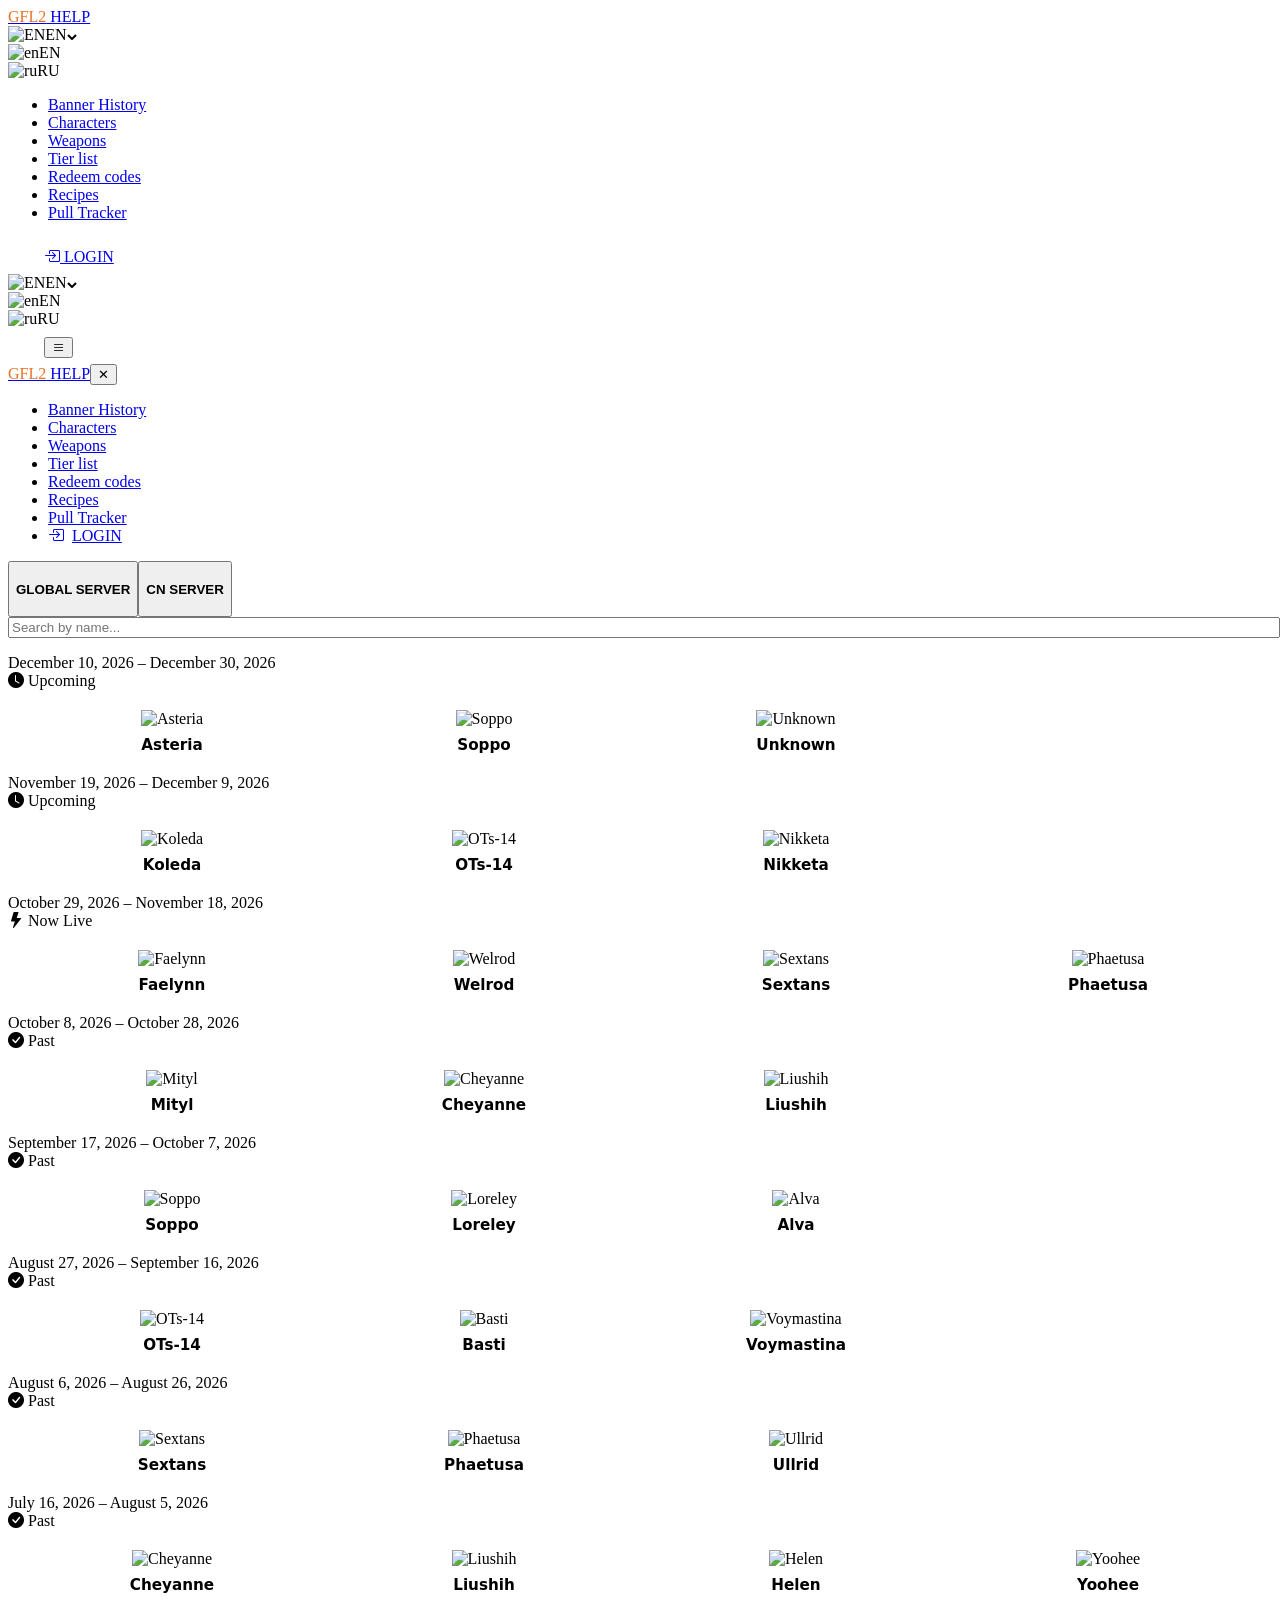
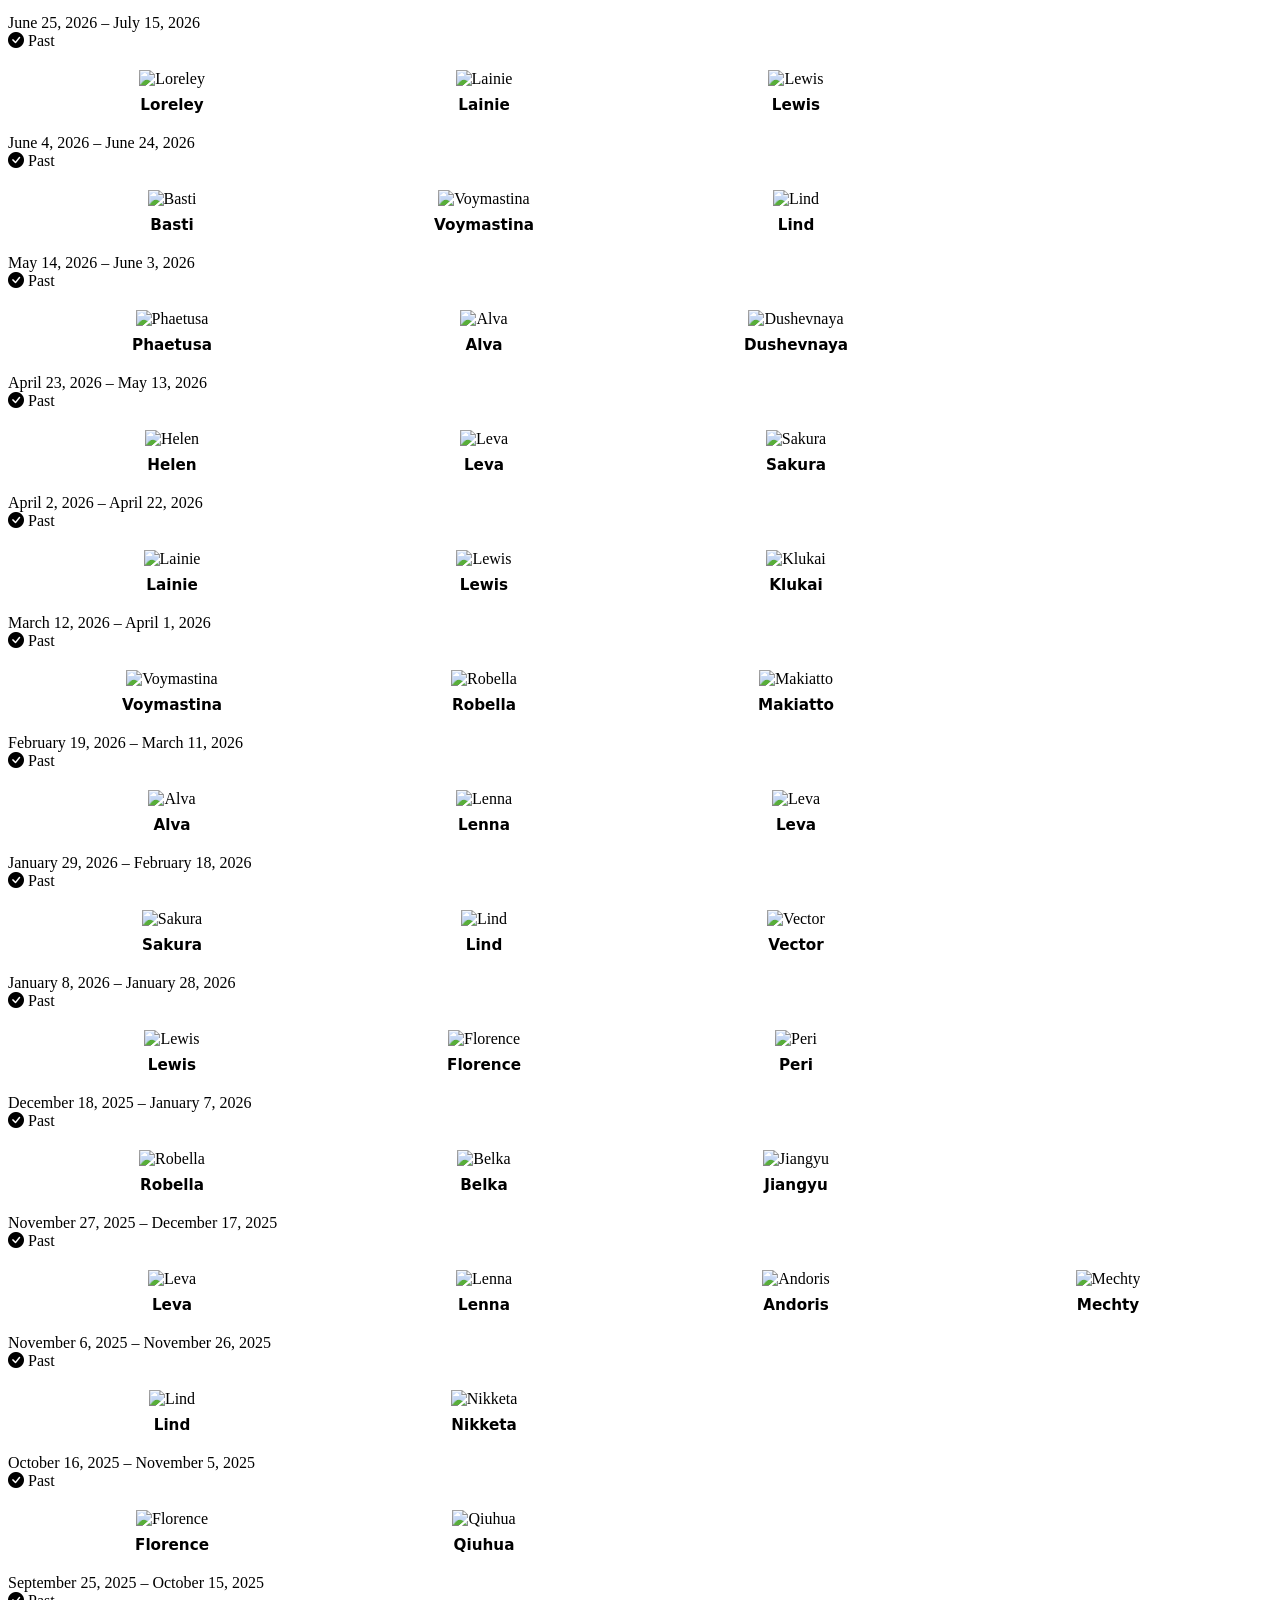
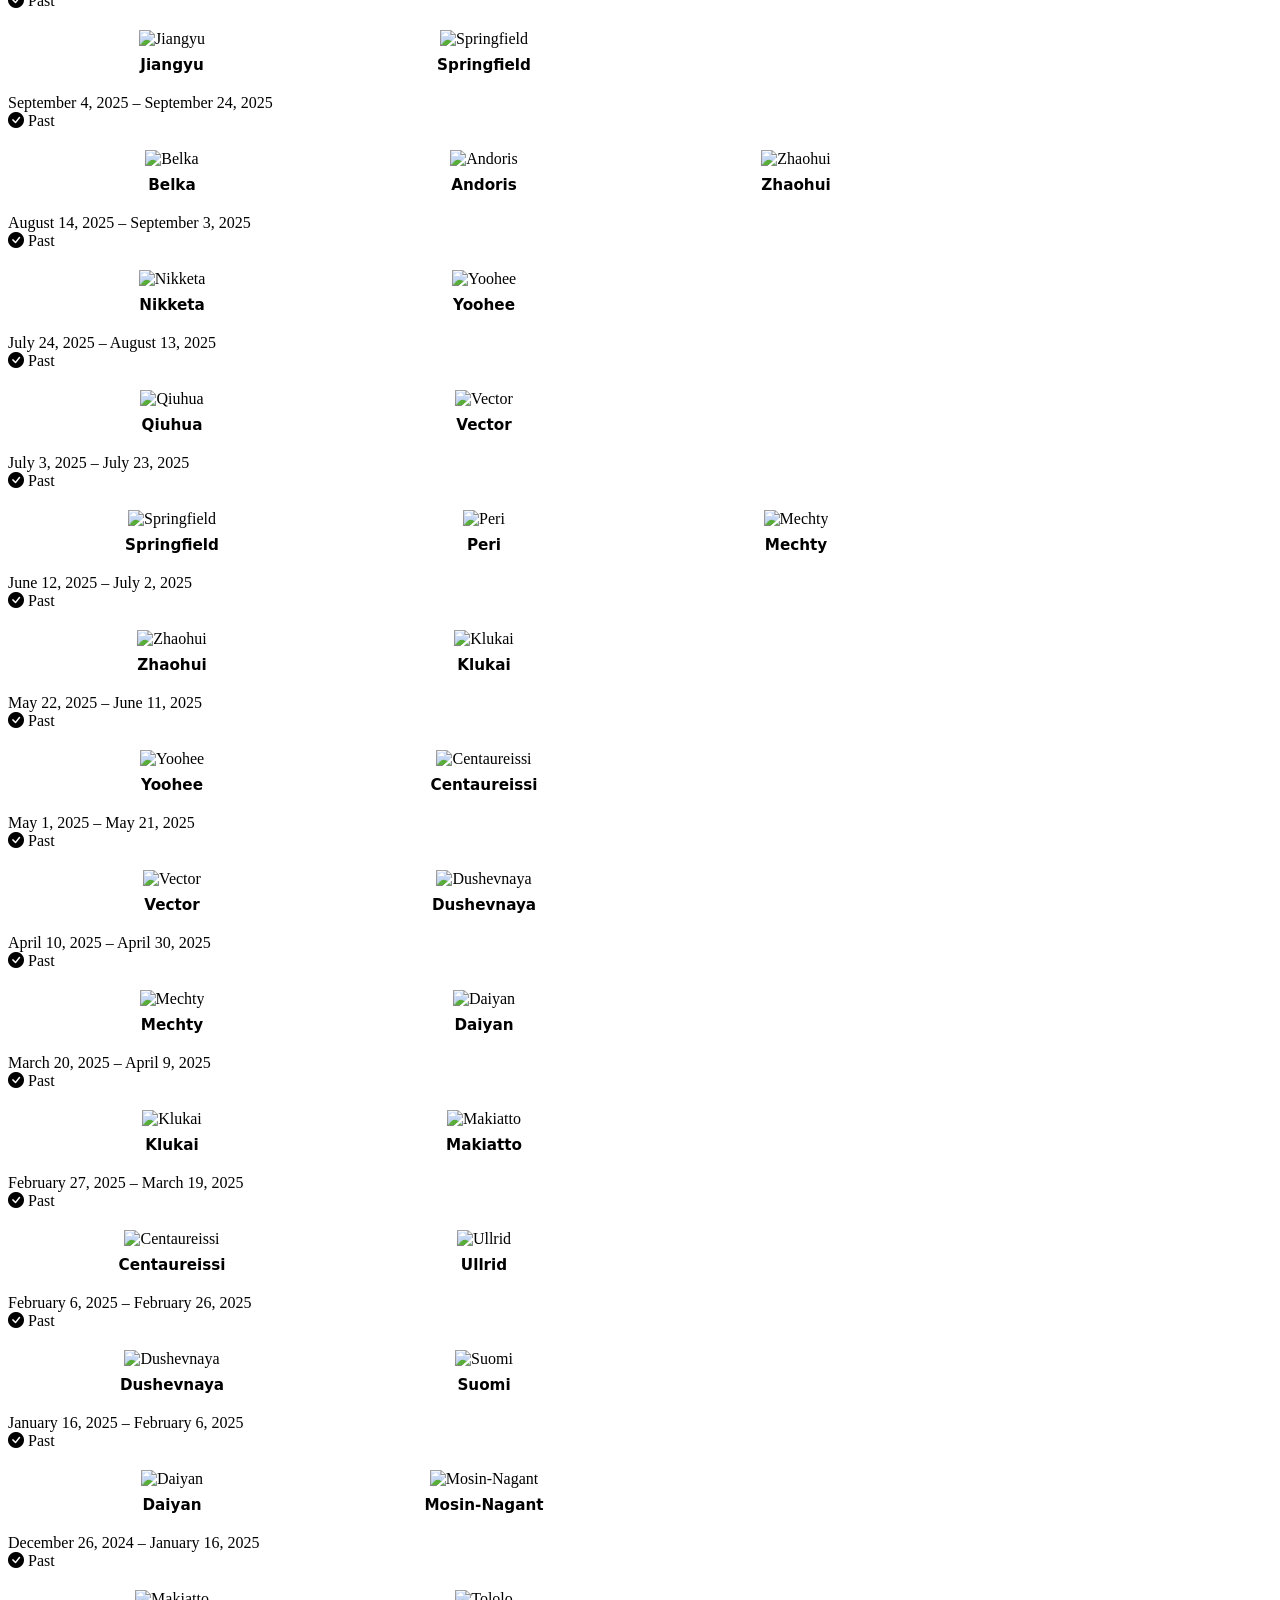
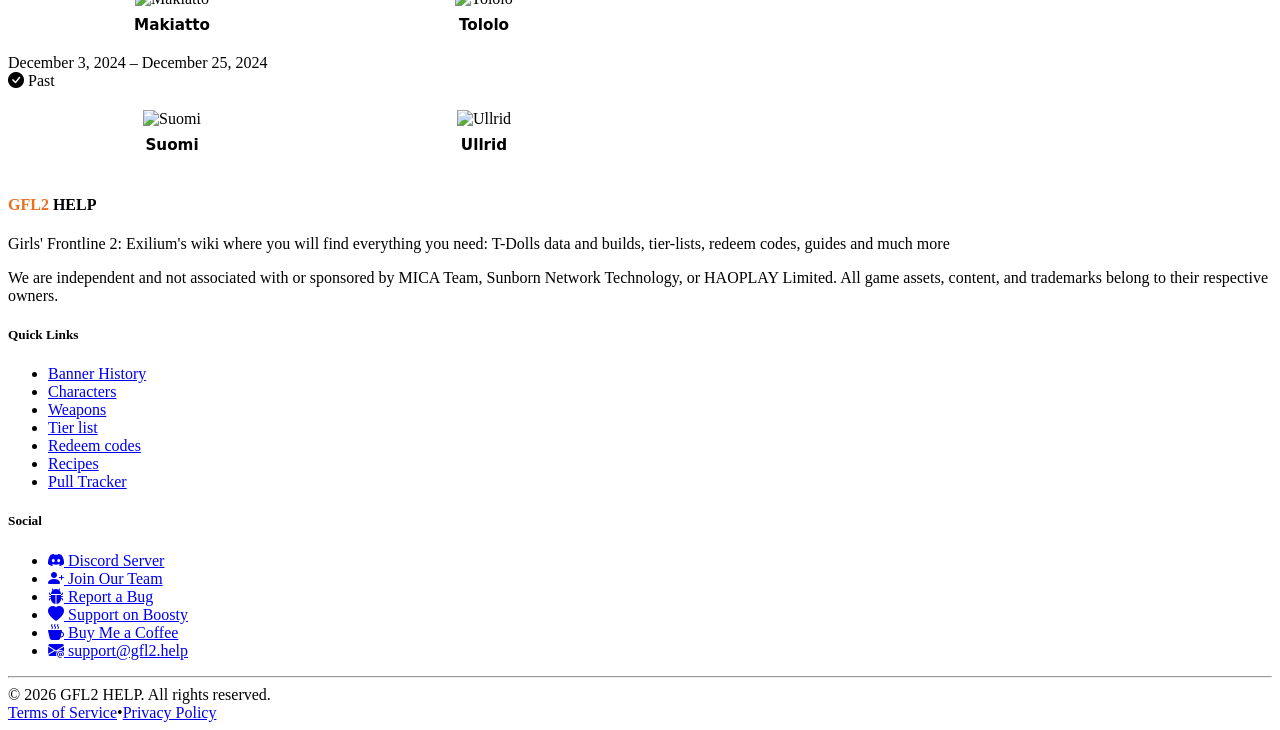
==== commit a70f663d: "Mirror source data (automated)" ====
--- a/mirrors/gfl2-help-banners.html
+++ b/mirrors/gfl2-help-banners.html
@@ -1 +1 @@
-<!DOCTYPE html><html><head><meta charset="utf-8"><meta name="viewport" content="width=device-width, initial-scale=1"><title>GFL2 HELP - Banner History</title><link rel="stylesheet" href="https://cdn.jsdelivr.net/npm/bootstrap-icons@1.13.1/font/bootstrap-icons.min.css"><link rel="stylesheet" href="https://fonts.googleapis.com/icon?family=Material+Icons"><style>.nav-bell[data-v-b5e4c1de]{position:relative;display:inline-flex;align-items:center;justify-content:center;width:36px;height:36px;border:none;border-radius:.25rem;background:transparent;color:#fff;font-size:18px;line-height:1;cursor:pointer;transition:color .2s ease}.nav-bell[data-v-b5e4c1de]:hover{color:#e87123}.bell-badge[data-v-b5e4c1de]{top:0;right:-.15rem;bottom:auto;min-width:1.1rem;text-align:center}.notification-empty[data-v-b5e4c1de]{padding:2rem 1rem;color:#c8c8c8;text-align:center}.notification-list[data-v-b5e4c1de]{display:flex;flex-direction:column;gap:.75rem;margin:0;padding:0;list-style:none}.notification-item[data-v-b5e4c1de]{padding:.75rem .9rem;background:#232323;border:1px solid #3a3a3a;border-left:3px solid transparent;border-radius:.6rem}.notification-item--new[data-v-b5e4c1de]{border-left-color:#ff8139;background:#262626}.notification-item-head[data-v-b5e4c1de]{display:flex;align-items:baseline;gap:.5rem}.notification-dot[data-v-b5e4c1de]{flex:none;width:8px;height:8px;border-radius:50%;background:#ff8139;align-self:center}.notification-item-title[data-v-b5e4c1de]{flex:1;min-width:0;color:#ff8139;font-size:1.05rem;font-weight:600}.notification-item--new .notification-item-title[data-v-b5e4c1de]{font-weight:700}.notification-item-date[data-v-b5e4c1de]{flex:none;color:#8a8a8a;font-size:.8rem}.notification-item-content[data-v-b5e4c1de]{margin-top:.4rem;color:#c8c8c8;font-size:.92rem;line-height:1.55;overflow-wrap:anywhere}.notification-item-content[data-v-b5e4c1de] a.anchor{color:#e87123}</style><style>.mobile-account-link[data-v-7538c8d5],.mobile-nav-list>li:last-child .site-nav-link[data-v-7538c8d5]{display:flex!important;align-items:center;gap:.5rem}</style><style>.banners-page[data-v-e6d56568]{text-align:center}.banners-content[data-v-e6d56568]{width:100%;text-align:left}.banners-content[data-v-e6d56568] .search-input{width:100%;margin:0 0 1rem}.banner-body[data-v-e6d56568]{display:grid;grid-template-columns:repeat(2,minmax(0,1fr));gap:.5rem;padding:.75rem}@media(min-width:768px){.banner-body[data-v-e6d56568]{grid-template-columns:repeat(3,minmax(0,1fr))}}@media(min-width:992px){.banner-body[data-v-e6d56568]{grid-template-columns:repeat(4,minmax(0,1fr))}}.banner-character-tile[data-v-e6d56568]{padding:.5rem;text-align:center}.banner-character-name[data-v-e6d56568]{margin-top:.5rem}.banner-character-name b[data-v-e6d56568]{font-family:fontmain,system-ui,sans-serif;font-size:.95rem}</style><link rel="stylesheet" href="/_nuxt/entry.fH14zb84.css" crossorigin><link rel="modulepreload" as="script" crossorigin href="/_nuxt/FM_5wy0U.js"><link rel="modulepreload" as="script" crossorigin href="/_nuxt/CkdImND0.js"><link rel="modulepreload" as="script" crossorigin href="/_nuxt/DC80pY-K.js"><link rel="modulepreload" as="script" crossorigin href="/_nuxt/C4QR73lk.js"><link rel="modulepreload" as="script" crossorigin href="/_nuxt/B_DrcwGI.js"><link rel="modulepreload" as="script" crossorigin href="/_nuxt/DI3Jmy1m.js"><link rel="modulepreload" as="script" crossorigin href="/_nuxt/CHH1JqXl.js"><link rel="modulepreload" as="script" crossorigin href="/_nuxt/Cat-gBEF.js"><link rel="modulepreload" as="script" crossorigin href="/_nuxt/C-9fGP5s.js"><script type="module" src="/_nuxt/FM_5wy0U.js" crossorigin></script><meta property="og:image" content="https://gfl2.help/ump.png"><link rel="icon" href="/favicon.ico" sizes="any"><link rel="apple-touch-icon" href="/apple-touch-icon.png"></head><body><div id="__nuxt"><div class="site-shell flex min-h-dvh w-full flex-1 flex-col bg-surface-page text-text"><header class="site-header" data-v-7538c8d5><nav class="site-header-inner site-header-bar" data-v-7538c8d5><div class="site-header-brand" data-v-7538c8d5><a href="/en/home" class="logo light-font text-white no-underline inline-flex items-center gap-2" data-v-7538c8d5><img src="/ump.png" alt aria-hidden="true" class="brand-mascot h-16 w-auto" decoding="async" data-v-7538c8d5><span data-v-7538c8d5><span style="color:#E87123;" data-v-7538c8d5>GFL2</span> HELP</span></a><div class="language-selector hidden sm:block" id="languageSelector" data-v-7538c8d5><div class="current-language"><img src="/static/images/flag-us.png" alt="EN"><span>EN</span><svg class="arrow" width="10" height="6" viewBox="0 0 10 6"><path d="M1 1l4 4 4-4" stroke="currentColor" stroke-width="2" fill="none"></path></svg></div><div class="language-dropdown"><!--[--><div class="language-option" data-lang="en"><img src="/static/images/flag-us.png" alt="en"><span>EN</span></div><div class="language-option" data-lang="ru"><img src="/static/images/flag-ru.png" alt="ru"><span>RU</span></div><!--]--></div></div></div><ul class="site-header-nav" data-v-7538c8d5><!--[--><li data-v-7538c8d5><a aria-current="page" href="/en/banners" class="router-link-active router-link-exact-active site-nav-link" data-v-7538c8d5>Banner History <!----></a></li><li data-v-7538c8d5><a href="/en/characters" class="site-nav-link" data-v-7538c8d5>Characters <!----></a></li><li data-v-7538c8d5><a href="/en/weapons" class="site-nav-link" data-v-7538c8d5>Weapons <!----></a></li><li data-v-7538c8d5><a href="/en/tier-list" class="site-nav-link" data-v-7538c8d5>Tier list <!----></a></li><li data-v-7538c8d5><a href="/en/redeem-codes" class="site-nav-link" data-v-7538c8d5>Redeem codes <!----></a></li><li data-v-7538c8d5><a href="/en/recipes" class="site-nav-link" data-v-7538c8d5>Recipes <!----></a></li><li data-v-7538c8d5><a href="/en/pulls" class="site-nav-link" data-v-7538c8d5>Pull Tracker <!----></a></li><!--]--></ul><div class="site-header-account hidden min-[1400px]:flex" data-v-7538c8d5><!--[--><button type="button" class="nav-bell" aria-label="Notifications" data-v-b5e4c1de><i class="bi bi-bell" aria-hidden="true" data-v-b5e4c1de></i><!----></button><!----><!--]--><a href="/login" class="site-nav-link nav-account inline-flex items-center gap-1" data-v-7538c8d5><i class="bi bi-box-arrow-in-right" data-v-7538c8d5></i> LOGIN</a></div><div class="site-header-mobile-tools min-[1400px]:hidden" data-v-7538c8d5><div class="language-selector sm:hidden" id="languageSelector" data-v-7538c8d5><div class="current-language"><img src="/static/images/flag-us.png" alt="EN"><span>EN</span><svg class="arrow" width="10" height="6" viewBox="0 0 10 6"><path d="M1 1l4 4 4-4" stroke="currentColor" stroke-width="2" fill="none"></path></svg></div><div class="language-dropdown"><!--[--><div class="language-option" data-lang="en"><img src="/static/images/flag-us.png" alt="en"><span>EN</span></div><div class="language-option" data-lang="ru"><img src="/static/images/flag-ru.png" alt="ru"><span>RU</span></div><!--]--></div></div><!--[--><button type="button" class="nav-bell" aria-label="Notifications" data-v-b5e4c1de><i class="bi bi-bell" aria-hidden="true" data-v-b5e4c1de></i><!----></button><!----><!--]--><button type="button" class="navbar-toggler-btn" aria-label="Menu" data-v-7538c8d5><i class="bi-list bi" data-v-7538c8d5></i></button></div></nav><!----><aside class="translate-x-full pointer-events-none fixed right-0 top-0 z-[2055] flex h-full w-full max-w-md flex-col bg-surface p-4 shadow-2xl transition-transform duration-200 min-[1400px]:hidden" data-v-7538c8d5><div class="mb-4 flex items-center justify-between" data-v-7538c8d5><a href="/en/home" class="logo light-font text-white no-underline inline-flex items-center gap-2" data-v-7538c8d5><img src="/ump.png" alt aria-hidden="true" class="brand-mascot h-16 w-auto" decoding="async" data-v-7538c8d5><span data-v-7538c8d5><span style="color:#E87123;" data-v-7538c8d5>GFL2</span> HELP</span></a><button type="button" class="text-2xl text-white" aria-label="Close" data-v-7538c8d5>✕</button></div><ul class="mobile-nav-list flex flex-col gap-0.5" data-v-7538c8d5><!--[--><li data-v-7538c8d5><a aria-current="page" href="/en/banners" class="router-link-active router-link-exact-active site-nav-link mobile-nav-link w-full rounded px-3 py-2.5 hover:bg-[#3a3a3a]" data-v-7538c8d5>Banner History <!----></a></li><li data-v-7538c8d5><a href="/en/characters" class="site-nav-link mobile-nav-link w-full rounded px-3 py-2.5 hover:bg-[#3a3a3a]" data-v-7538c8d5>Characters <!----></a></li><li data-v-7538c8d5><a href="/en/weapons" class="site-nav-link mobile-nav-link w-full rounded px-3 py-2.5 hover:bg-[#3a3a3a]" data-v-7538c8d5>Weapons <!----></a></li><li data-v-7538c8d5><a href="/en/tier-list" class="site-nav-link mobile-nav-link w-full rounded px-3 py-2.5 hover:bg-[#3a3a3a]" data-v-7538c8d5>Tier list <!----></a></li><li data-v-7538c8d5><a href="/en/redeem-codes" class="site-nav-link mobile-nav-link w-full rounded px-3 py-2.5 hover:bg-[#3a3a3a]" data-v-7538c8d5>Redeem codes <!----></a></li><li data-v-7538c8d5><a href="/en/recipes" class="site-nav-link mobile-nav-link w-full rounded px-3 py-2.5 hover:bg-[#3a3a3a]" data-v-7538c8d5>Recipes <!----></a></li><li data-v-7538c8d5><a href="/en/pulls" class="site-nav-link mobile-nav-link w-full rounded px-3 py-2.5 hover:bg-[#3a3a3a]" data-v-7538c8d5>Pull Tracker <!----></a></li><!--]--><li data-v-7538c8d5><a href="/login" class="site-nav-link mobile-account-link flex w-full items-center gap-2 rounded px-3 py-2.5 hover:bg-[#3a3a3a]" data-v-7538c8d5><i class="bi bi-box-arrow-in-right" data-v-7538c8d5></i> LOGIN</a></li></ul></aside></header><div class="gfl-toast-stack" aria-live="polite" aria-atomic="true"><!--[--><!--]--></div><main class="site-container flex-1 py-4"><!--[--><div class="fade-in-1 banners-page" data-v-e6d56568><div class="banners-content" data-v-e6d56568><div class="server-tabs grid w-full grid-cols-1 gap-3 sm:grid-cols-2" data-v-e6d56568><!--[--><button type="button" class="server-selected server-tab-card w-full cursor-pointer rounded-card border border-surface-border bg-surface p-4 text-center transition hover:bg-surface-elevated"><h4 class="m-0 text-lg text-white">GLOBAL SERVER</h4></button><button type="button" class="server-tab-card w-full cursor-pointer rounded-card border border-surface-border bg-surface p-4 text-center transition hover:bg-surface-elevated"><h4 class="m-0 text-lg text-white">CN SERVER</h4></button><!--]--></div><input value type="text" class="search-input w-full max-w-none px-2" placeholder="Search by name..." data-v-e6d56568><!--[--><div class="banner-current character-banner-card overflow-hidden" data-v-e6d56568><div class="banner-header px-4 py-2" data-v-e6d56568><div class="date-range" data-v-e6d56568>October 29, 2026 – November 18, 2026</div><div class="badge-current banner-status-tag" data-v-e6d56568><i class="bi-lightning-fill bi mr-1" data-v-e6d56568></i> Now Live</div></div><div class="banner-body" data-v-e6d56568><!--[--><div class="banner-character-tile" data-v-e6d56568><img src="/static/images/chara/Faelynn.png" class="chara-image-pfp mx-auto" alt="Faelynn" data-v-e6d56568><div class="banner-character-name" data-v-e6d56568><b data-v-e6d56568>Faelynn</b></div></div><div class="banner-character-tile" data-v-e6d56568><img src="/static/images/chara/Welrod.png" class="chara-image-pfp mx-auto" alt="Welrod" data-v-e6d56568><div class="banner-character-name" data-v-e6d56568><b data-v-e6d56568>Welrod</b></div></div><div class="banner-character-tile" data-v-e6d56568><img src="/static/images/chara/Sextans.png" class="chara-image-pfp mx-auto" alt="Sextans" data-v-e6d56568><div class="banner-character-name" data-v-e6d56568><b data-v-e6d56568>Sextans</b></div></div><div class="banner-character-tile" data-v-e6d56568><img src="/static/images/chara/Phaetusa.png" class="chara-image-pfp mx-auto" alt="Phaetusa" data-v-e6d56568><div class="banner-character-name" data-v-e6d56568><b data-v-e6d56568>Phaetusa</b></div></div><!--]--></div></div><div class="banner-past character-banner-card overflow-hidden" data-v-e6d56568><div class="banner-header px-4 py-2" data-v-e6d56568><div class="date-range" data-v-e6d56568>October 8, 2026 – October 28, 2026</div><div class="badge-past banner-status-tag" data-v-e6d56568><i class="bi-check-circle-fill bi mr-1" data-v-e6d56568></i> Past</div></div><div class="banner-body" data-v-e6d56568><!--[--><div class="banner-character-tile" data-v-e6d56568><img src="/static/images/chara/Mityl.png" class="chara-image-pfp mx-auto" alt="Mityl" data-v-e6d56568><div class="banner-character-name" data-v-e6d56568><b data-v-e6d56568>Mityl</b></div></div><div class="banner-character-tile" data-v-e6d56568><img src="/static/images/chara/Cheyanne.png" class="chara-image-pfp mx-auto" alt="Cheyanne" data-v-e6d56568><div class="banner-character-name" data-v-e6d56568><b data-v-e6d56568>Cheyanne</b></div></div><div class="banner-character-tile" data-v-e6d56568><img src="/static/images/chara/Liushih.png" class="chara-image-pfp mx-auto" alt="Liushih" data-v-e6d56568><div class="banner-character-name" data-v-e6d56568><b data-v-e6d56568>Liushih</b></div></div><!--]--></div></div><div class="banner-past character-banner-card overflow-hidden" data-v-e6d56568><div class="banner-header px-4 py-2" data-v-e6d56568><div class="date-range" data-v-e6d56568>September 17, 2026 – October 7, 2026</div><div class="badge-past banner-status-tag" data-v-e6d56568><i class="bi-check-circle-fill bi mr-1" data-v-e6d56568></i> Past</div></div><div class="banner-body" data-v-e6d56568><!--[--><div class="banner-character-tile" data-v-e6d56568><img src="/static/images/chara/Soppo.png" class="chara-image-pfp mx-auto" alt="Soppo" data-v-e6d56568><div class="banner-character-name" data-v-e6d56568><b data-v-e6d56568>Soppo</b></div></div><div class="banner-character-tile" data-v-e6d56568><img src="/static/images/chara/Loreley.png" class="chara-image-pfp mx-auto" alt="Loreley" data-v-e6d56568><div class="banner-character-name" data-v-e6d56568><b data-v-e6d56568>Loreley</b></div></div><div class="banner-character-tile" data-v-e6d56568><img src="/static/images/chara/Alva.png" class="chara-image-pfp mx-auto" alt="Alva" data-v-e6d56568><div class="banner-character-name" data-v-e6d56568><b data-v-e6d56568>Alva</b></div></div><!--]--></div></div><div class="banner-past character-banner-card overflow-hidden" data-v-e6d56568><div class="banner-header px-4 py-2" data-v-e6d56568><div class="date-range" data-v-e6d56568>August 27, 2026 – September 16, 2026</div><div class="badge-past banner-status-tag" data-v-e6d56568><i class="bi-check-circle-fill bi mr-1" data-v-e6d56568></i> Past</div></div><div class="banner-body" data-v-e6d56568><!--[--><div class="banner-character-tile" data-v-e6d56568><img src="/static/images/chara/OTs-14.png" class="chara-image-pfp mx-auto" alt="OTs-14" data-v-e6d56568><div class="banner-character-name" data-v-e6d56568><b data-v-e6d56568>OTs-14</b></div></div><div class="banner-character-tile" data-v-e6d56568><img src="/static/images/chara/Basti.png" class="chara-image-pfp mx-auto" alt="Basti" data-v-e6d56568><div class="banner-character-name" data-v-e6d56568><b data-v-e6d56568>Basti</b></div></div><div class="banner-character-tile" data-v-e6d56568><img src="/static/images/chara/Voymastina.png" class="chara-image-pfp mx-auto" alt="Voymastina" data-v-e6d56568><div class="banner-character-name" data-v-e6d56568><b data-v-e6d56568>Voymastina</b></div></div><!--]--></div></div><div class="banner-past character-banner-card overflow-hidden" data-v-e6d56568><div class="banner-header px-4 py-2" data-v-e6d56568><div class="date-range" data-v-e6d56568>August 6, 2026 – August 26, 2026</div><div class="badge-past banner-status-tag" data-v-e6d56568><i class="bi-check-circle-fill bi mr-1" data-v-e6d56568></i> Past</div></div><div class="banner-body" data-v-e6d56568><!--[--><div class="banner-character-tile" data-v-e6d56568><img src="/static/images/chara/Sextans.png" class="chara-image-pfp mx-auto" alt="Sextans" data-v-e6d56568><div class="banner-character-name" data-v-e6d56568><b data-v-e6d56568>Sextans</b></div></div><div class="banner-character-tile" data-v-e6d56568><img src="/static/images/chara/Phaetusa.png" class="chara-image-pfp mx-auto" alt="Phaetusa" data-v-e6d56568><div class="banner-character-name" data-v-e6d56568><b data-v-e6d56568>Phaetusa</b></div></div><div class="banner-character-tile" data-v-e6d56568><img src="/static/images/chara/Ullrid.png" class="chara-image-pfp mx-auto" alt="Ullrid" data-v-e6d56568><div class="banner-character-name" data-v-e6d56568><b data-v-e6d56568>Ullrid</b></div></div><!--]--></div></div><div class="banner-past character-banner-card overflow-hidden" data-v-e6d56568><div class="banner-header px-4 py-2" data-v-e6d56568><div class="date-range" data-v-e6d56568>July 16, 2026 – August 5, 2026</div><div class="badge-past banner-status-tag" data-v-e6d56568><i class="bi-check-circle-fill bi mr-1" data-v-e6d56568></i> Past</div></div><div class="banner-body" data-v-e6d56568><!--[--><div class="banner-character-tile" data-v-e6d56568><img src="/static/images/chara/Cheyanne.png" class="chara-image-pfp mx-auto" alt="Cheyanne" data-v-e6d56568><div class="banner-character-name" data-v-e6d56568><b data-v-e6d56568>Cheyanne</b></div></div><div class="banner-character-tile" data-v-e6d56568><img src="/static/images/chara/Liushih.png" class="chara-image-pfp mx-auto" alt="Liushih" data-v-e6d56568><div class="banner-character-name" data-v-e6d56568><b data-v-e6d56568>Liushih</b></div></div><div class="banner-character-tile" data-v-e6d56568><img src="/static/images/chara/Helen.png" class="chara-image-pfp mx-auto" alt="Helen" data-v-e6d56568><div class="banner-character-name" data-v-e6d56568><b data-v-e6d56568>Helen</b></div></div><div class="banner-character-tile" data-v-e6d56568><img src="/static/images/chara/Yoohee.png" class="chara-image-pfp mx-auto" alt="Yoohee" data-v-e6d56568><div class="banner-character-name" data-v-e6d56568><b data-v-e6d56568>Yoohee</b></div></div><!--]--></div></div><div class="banner-past character-banner-card overflow-hidden" data-v-e6d56568><div class="banner-header px-4 py-2" data-v-e6d56568><div class="date-range" data-v-e6d56568>June 25, 2026 – July 15, 2026</div><div class="badge-past banner-status-tag" data-v-e6d56568><i class="bi-check-circle-fill bi mr-1" data-v-e6d56568></i> Past</div></div><div class="banner-body" data-v-e6d56568><!--[--><div class="banner-character-tile" data-v-e6d56568><img src="/static/images/chara/Loreley.png" class="chara-image-pfp mx-auto" alt="Loreley" data-v-e6d56568><div class="banner-character-name" data-v-e6d56568><b data-v-e6d56568>Loreley</b></div></div><div class="banner-character-tile" data-v-e6d56568><img src="/static/images/chara/Lainie.png" class="chara-image-pfp mx-auto" alt="Lainie" data-v-e6d56568><div class="banner-character-name" data-v-e6d56568><b data-v-e6d56568>Lainie</b></div></div><div class="banner-character-tile" data-v-e6d56568><img src="/static/images/chara/Lewis.png" class="chara-image-pfp mx-auto" alt="Lewis" data-v-e6d56568><div class="banner-character-name" data-v-e6d56568><b data-v-e6d56568>Lewis</b></div></div><!--]--></div></div><div class="banner-past character-banner-card overflow-hidden" data-v-e6d56568><div class="banner-header px-4 py-2" data-v-e6d56568><div class="date-range" data-v-e6d56568>June 4, 2026 – June 24, 2026</div><div class="badge-past banner-status-tag" data-v-e6d56568><i class="bi-check-circle-fill bi mr-1" data-v-e6d56568></i> Past</div></div><div class="banner-body" data-v-e6d56568><!--[--><div class="banner-character-tile" data-v-e6d56568><img src="/static/images/chara/Basti.png" class="chara-image-pfp mx-auto" alt="Basti" data-v-e6d56568><div class="banner-character-name" data-v-e6d56568><b data-v-e6d56568>Basti</b></div></div><div class="banner-character-tile" data-v-e6d56568><img src="/static/images/chara/Voymastina.png" class="chara-image-pfp mx-auto" alt="Voymastina" data-v-e6d56568><div class="banner-character-name" data-v-e6d56568><b data-v-e6d56568>Voymastina</b></div></div><div class="banner-character-tile" data-v-e6d56568><img src="/static/images/chara/Lind.png" class="chara-image-pfp mx-auto" alt="Lind" data-v-e6d56568><div class="banner-character-name" data-v-e6d56568><b data-v-e6d56568>Lind</b></div></div><!--]--></div></div><div class="banner-past character-banner-card overflow-hidden" data-v-e6d56568><div class="banner-header px-4 py-2" data-v-e6d56568><div class="date-range" data-v-e6d56568>May 14, 2026 – June 3, 2026</div><div class="badge-past banner-status-tag" data-v-e6d56568><i class="bi-check-circle-fill bi mr-1" data-v-e6d56568></i> Past</div></div><div class="banner-body" data-v-e6d56568><!--[--><div class="banner-character-tile" data-v-e6d56568><img src="/static/images/chara/Phaetusa.png" class="chara-image-pfp mx-auto" alt="Phaetusa" data-v-e6d56568><div class="banner-character-name" data-v-e6d56568><b data-v-e6d56568>Phaetusa</b></div></div><div class="banner-character-tile" data-v-e6d56568><img src="/static/images/chara/Alva.png" class="chara-image-pfp mx-auto" alt="Alva" data-v-e6d56568><div class="banner-character-name" data-v-e6d56568><b data-v-e6d56568>Alva</b></div></div><div class="banner-character-tile" data-v-e6d56568><img src="/static/images/chara/Dushevnaya.png" class="chara-image-pfp mx-auto" alt="Dushevnaya" data-v-e6d56568><div class="banner-character-name" data-v-e6d56568><b data-v-e6d56568>Dushevnaya</b></div></div><!--]--></div></div><div class="banner-past character-banner-card overflow-hidden" data-v-e6d56568><div class="banner-header px-4 py-2" data-v-e6d56568><div class="date-range" data-v-e6d56568>April 23, 2026 – May 13, 2026</div><div class="badge-past banner-status-tag" data-v-e6d56568><i class="bi-check-circle-fill bi mr-1" data-v-e6d56568></i> Past</div></div><div class="banner-body" data-v-e6d56568><!--[--><div class="banner-character-tile" data-v-e6d56568><img src="/static/images/chara/Helen.png" class="chara-image-pfp mx-auto" alt="Helen" data-v-e6d56568><div class="banner-character-name" data-v-e6d56568><b data-v-e6d56568>Helen</b></div></div><div class="banner-character-tile" data-v-e6d56568><img src="/static/images/chara/Leva.png" class="chara-image-pfp mx-auto" alt="Leva" data-v-e6d56568><div class="banner-character-name" data-v-e6d56568><b data-v-e6d56568>Leva</b></div></div><div class="banner-character-tile" data-v-e6d56568><img src="/static/images/chara/Sakura.png" class="chara-image-pfp mx-auto" alt="Sakura" data-v-e6d56568><div class="banner-character-name" data-v-e6d56568><b data-v-e6d56568>Sakura</b></div></div><!--]--></div></div><div class="banner-past character-banner-card overflow-hidden" data-v-e6d56568><div class="banner-header px-4 py-2" data-v-e6d56568><div class="date-range" data-v-e6d56568>April 2, 2026 – April 22, 2026</div><div class="badge-past banner-status-tag" data-v-e6d56568><i class="bi-check-circle-fill bi mr-1" data-v-e6d56568></i> Past</div></div><div class="banner-body" data-v-e6d56568><!--[--><div class="banner-character-tile" data-v-e6d56568><img src="/static/images/chara/Lainie.png" class="chara-image-pfp mx-auto" alt="Lainie" data-v-e6d56568><div class="banner-character-name" data-v-e6d56568><b data-v-e6d56568>Lainie</b></div></div><div class="banner-character-tile" data-v-e6d56568><img src="/static/images/chara/Lewis.png" class="chara-image-pfp mx-auto" alt="Lewis" data-v-e6d56568><div class="banner-character-name" data-v-e6d56568><b data-v-e6d56568>Lewis</b></div></div><div class="banner-character-tile" data-v-e6d56568><img src="/static/images/chara/Klukai.png" class="chara-image-pfp mx-auto" alt="Klukai" data-v-e6d56568><div class="banner-character-name" data-v-e6d56568><b data-v-e6d56568>Klukai</b></div></div><!--]--></div></div><div class="banner-past character-banner-card overflow-hidden" data-v-e6d56568><div class="banner-header px-4 py-2" data-v-e6d56568><div class="date-range" data-v-e6d56568>March 12, 2026 – April 1, 2026</div><div class="badge-past banner-status-tag" data-v-e6d56568><i class="bi-check-circle-fill bi mr-1" data-v-e6d56568></i> Past</div></div><div class="banner-body" data-v-e6d56568><!--[--><div class="banner-character-tile" data-v-e6d56568><img src="/static/images/chara/Voymastina.png" class="chara-image-pfp mx-auto" alt="Voymastina" data-v-e6d56568><div class="banner-character-name" data-v-e6d56568><b data-v-e6d56568>Voymastina</b></div></div><div class="banner-character-tile" data-v-e6d56568><img src="/static/images/chara/Robella.png" class="chara-image-pfp mx-auto" alt="Robella" data-v-e6d56568><div class="banner-character-name" data-v-e6d56568><b data-v-e6d56568>Robella</b></div></div><div class="banner-character-tile" data-v-e6d56568><img src="/static/images/chara/Makiatto.png" class="chara-image-pfp mx-auto" alt="Makiatto" data-v-e6d56568><div class="banner-character-name" data-v-e6d56568><b data-v-e6d56568>Makiatto</b></div></div><!--]--></div></div><div class="banner-past character-banner-card overflow-hidden" data-v-e6d56568><div class="banner-header px-4 py-2" data-v-e6d56568><div class="date-range" data-v-e6d56568>February 19, 2026 – March 11, 2026</div><div class="badge-past banner-status-tag" data-v-e6d56568><i class="bi-check-circle-fill bi mr-1" data-v-e6d56568></i> Past</div></div><div class="banner-body" data-v-e6d56568><!--[--><div class="banner-character-tile" data-v-e6d56568><img src="/static/images/chara/Alva.png" class="chara-image-pfp mx-auto" alt="Alva" data-v-e6d56568><div class="banner-character-name" data-v-e6d56568><b data-v-e6d56568>Alva</b></div></div><div class="banner-character-tile" data-v-e6d56568><img src="/static/images/chara/Lenna.png" class="chara-image-pfp mx-auto" alt="Lenna" data-v-e6d56568><div class="banner-character-name" data-v-e6d56568><b data-v-e6d56568>Lenna</b></div></div><div class="banner-character-tile" data-v-e6d56568><img src="/static/images/chara/Leva.png" class="chara-image-pfp mx-auto" alt="Leva" data-v-e6d56568><div class="banner-character-name" data-v-e6d56568><b data-v-e6d56568>Leva</b></div></div><!--]--></div></div><div class="banner-past character-banner-card overflow-hidden" data-v-e6d56568><div class="banner-header px-4 py-2" data-v-e6d56568><div class="date-range" data-v-e6d56568>January 29, 2026 – February 18, 2026</div><div class="badge-past banner-status-tag" data-v-e6d56568><i class="bi-check-circle-fill bi mr-1" data-v-e6d56568></i> Past</div></div><div class="banner-body" data-v-e6d56568><!--[--><div class="banner-character-tile" data-v-e6d56568><img src="/static/images/chara/Sakura.png" class="chara-image-pfp mx-auto" alt="Sakura" data-v-e6d56568><div class="banner-character-name" data-v-e6d56568><b data-v-e6d56568>Sakura</b></div></div><div class="banner-character-tile" data-v-e6d56568><img src="/static/images/chara/Lind.png" class="chara-image-pfp mx-auto" alt="Lind" data-v-e6d56568><div class="banner-character-name" data-v-e6d56568><b data-v-e6d56568>Lind</b></div></div><div class="banner-character-tile" data-v-e6d56568><img src="/static/images/chara/Vector.png" class="chara-image-pfp mx-auto" alt="Vector" data-v-e6d56568><div class="banner-character-name" data-v-e6d56568><b data-v-e6d56568>Vector</b></div></div><!--]--></div></div><div class="banner-past character-banner-card overflow-hidden" data-v-e6d56568><div class="banner-header px-4 py-2" data-v-e6d56568><div class="date-range" data-v-e6d56568>January 8, 2026 – January 28, 2026</div><div class="badge-past banner-status-tag" data-v-e6d56568><i class="bi-check-circle-fill bi mr-1" data-v-e6d56568></i> Past</div></div><div class="banner-body" data-v-e6d56568><!--[--><div class="banner-character-tile" data-v-e6d56568><img src="/static/images/chara/Lewis.png" class="chara-image-pfp mx-auto" alt="Lewis" data-v-e6d56568><div class="banner-character-name" data-v-e6d56568><b data-v-e6d56568>Lewis</b></div></div><div class="banner-character-tile" data-v-e6d56568><img src="/static/images/chara/Florence.png" class="chara-image-pfp mx-auto" alt="Florence" data-v-e6d56568><div class="banner-character-name" data-v-e6d56568><b data-v-e6d56568>Florence</b></div></div><div class="banner-character-tile" data-v-e6d56568><img src="/static/images/chara/Peri.png" class="chara-image-pfp mx-auto" alt="Peri" data-v-e6d56568><div class="banner-character-name" data-v-e6d56568><b data-v-e6d56568>Peri</b></div></div><!--]--></div></div><div class="banner-past character-banner-card overflow-hidden" data-v-e6d56568><div class="banner-header px-4 py-2" data-v-e6d56568><div class="date-range" data-v-e6d56568>December 18, 2025 – January 7, 2026</div><div class="badge-past banner-status-tag" data-v-e6d56568><i class="bi-check-circle-fill bi mr-1" data-v-e6d56568></i> Past</div></div><div class="banner-body" data-v-e6d56568><!--[--><div class="banner-character-tile" data-v-e6d56568><img src="/static/images/chara/Robella.png" class="chara-image-pfp mx-auto" alt="Robella" data-v-e6d56568><div class="banner-character-name" data-v-e6d56568><b data-v-e6d56568>Robella</b></div></div><div class="banner-character-tile" data-v-e6d56568><img src="/static/images/chara/Belka.png" class="chara-image-pfp mx-auto" alt="Belka" data-v-e6d56568><div class="banner-character-name" data-v-e6d56568><b data-v-e6d56568>Belka</b></div></div><div class="banner-character-tile" data-v-e6d56568><img src="/static/images/chara/Jiangyu.png" class="chara-image-pfp mx-auto" alt="Jiangyu" data-v-e6d56568><div class="banner-character-name" data-v-e6d56568><b data-v-e6d56568>Jiangyu</b></div></div><!--]--></div></div><div class="banner-past character-banner-card overflow-hidden" data-v-e6d56568><div class="banner-header px-4 py-2" data-v-e6d56568><div class="date-range" data-v-e6d56568>November 27, 2025 – December 17, 2025</div><div class="badge-past banner-status-tag" data-v-e6d56568><i class="bi-check-circle-fill bi mr-1" data-v-e6d56568></i> Past</div></div><div class="banner-body" data-v-e6d56568><!--[--><div class="banner-character-tile" data-v-e6d56568><img src="/static/images/chara/Leva.png" class="chara-image-pfp mx-auto" alt="Leva" data-v-e6d56568><div class="banner-character-name" data-v-e6d56568><b data-v-e6d56568>Leva</b></div></div><div class="banner-character-tile" data-v-e6d56568><img src="/static/images/chara/Lenna.png" class="chara-image-pfp mx-auto" alt="Lenna" data-v-e6d56568><div class="banner-character-name" data-v-e6d56568><b data-v-e6d56568>Lenna</b></div></div><div class="banner-character-tile" data-v-e6d56568><img src="/static/images/chara/Andoris.png" class="chara-image-pfp mx-auto" alt="Andoris" data-v-e6d56568><div class="banner-character-name" data-v-e6d56568><b data-v-e6d56568>Andoris</b></div></div><div class="banner-character-tile" data-v-e6d56568><img src="/static/images/chara/Mechty.png" class="chara-image-pfp mx-auto" alt="Mechty" data-v-e6d56568><div class="banner-character-name" data-v-e6d56568><b data-v-e6d56568>Mechty</b></div></div><!--]--></div></div><div class="banner-past character-banner-card overflow-hidden" data-v-e6d56568><div class="banner-header px-4 py-2" data-v-e6d56568><div class="date-range" data-v-e6d56568>November 6, 2025 – November 26, 2025</div><div class="badge-past banner-status-tag" data-v-e6d56568><i class="bi-check-circle-fill bi mr-1" data-v-e6d56568></i> Past</div></div><div class="banner-body" data-v-e6d56568><!--[--><div class="banner-character-tile" data-v-e6d56568><img src="/static/images/chara/Lind.png" class="chara-image-pfp mx-auto" alt="Lind" data-v-e6d56568><div class="banner-character-name" data-v-e6d56568><b data-v-e6d56568>Lind</b></div></div><div class="banner-character-tile" data-v-e6d56568><img src="/static/images/chara/Nikketa.png" class="chara-image-pfp mx-auto" alt="Nikketa" data-v-e6d56568><div class="banner-character-name" data-v-e6d56568><b data-v-e6d56568>Nikketa</b></div></div><!--]--></div></div><div class="banner-past character-banner-card overflow-hidden" data-v-e6d56568><div class="banner-header px-4 py-2" data-v-e6d56568><div class="date-range" data-v-e6d56568>October 16, 2025 – November 5, 2025</div><div class="badge-past banner-status-tag" data-v-e6d56568><i class="bi-check-circle-fill bi mr-1" data-v-e6d56568></i> Past</div></div><div class="banner-body" data-v-e6d56568><!--[--><div class="banner-character-tile" data-v-e6d56568><img src="/static/images/chara/Florence.png" class="chara-image-pfp mx-auto" alt="Florence" data-v-e6d56568><div class="banner-character-name" data-v-e6d56568><b data-v-e6d56568>Florence</b></div></div><div class="banner-character-tile" data-v-e6d56568><img src="/static/images/chara/Qiuhua.png" class="chara-image-pfp mx-auto" alt="Qiuhua" data-v-e6d56568><div class="banner-character-name" data-v-e6d56568><b data-v-e6d56568>Qiuhua</b></div></div><!--]--></div></div><div class="banner-past character-banner-card overflow-hidden" data-v-e6d56568><div class="banner-header px-4 py-2" data-v-e6d56568><div class="date-range" data-v-e6d56568>September 25, 2025 – October 15, 2025</div><div class="badge-past banner-status-tag" data-v-e6d56568><i class="bi-check-circle-fill bi mr-1" data-v-e6d56568></i> Past</div></div><div class="banner-body" data-v-e6d56568><!--[--><div class="banner-character-tile" data-v-e6d56568><img src="/static/images/chara/Jiangyu.png" class="chara-image-pfp mx-auto" alt="Jiangyu" data-v-e6d56568><div class="banner-character-name" data-v-e6d56568><b data-v-e6d56568>Jiangyu</b></div></div><div class="banner-character-tile" data-v-e6d56568><img src="/static/images/chara/Springfield.png" class="chara-image-pfp mx-auto" alt="Springfield" data-v-e6d56568><div class="banner-character-name" data-v-e6d56568><b data-v-e6d56568>Springfield</b></div></div><!--]--></div></div><div class="banner-past character-banner-card overflow-hidden" data-v-e6d56568><div class="banner-header px-4 py-2" data-v-e6d56568><div class="date-range" data-v-e6d56568>September 4, 2025 – September 24, 2025</div><div class="badge-past banner-status-tag" data-v-e6d56568><i class="bi-check-circle-fill bi mr-1" data-v-e6d56568></i> Past</div></div><div class="banner-body" data-v-e6d56568><!--[--><div class="banner-character-tile" data-v-e6d56568><img src="/static/images/chara/Belka.png" class="chara-image-pfp mx-auto" alt="Belka" data-v-e6d56568><div class="banner-character-name" data-v-e6d56568><b data-v-e6d56568>Belka</b></div></div><div class="banner-character-tile" data-v-e6d56568><img src="/static/images/chara/Andoris.png" class="chara-image-pfp mx-auto" alt="Andoris" data-v-e6d56568><div class="banner-character-name" data-v-e6d56568><b data-v-e6d56568>Andoris</b></div></div><div class="banner-character-tile" data-v-e6d56568><img src="/static/images/chara/Zhaohui.png" class="chara-image-pfp mx-auto" alt="Zhaohui" data-v-e6d56568><div class="banner-character-name" data-v-e6d56568><b data-v-e6d56568>Zhaohui</b></div></div><!--]--></div></div><div class="banner-past character-banner-card overflow-hidden" data-v-e6d56568><div class="banner-header px-4 py-2" data-v-e6d56568><div class="date-range" data-v-e6d56568>August 14, 2025 – September 3, 2025</div><div class="badge-past banner-status-tag" data-v-e6d56568><i class="bi-check-circle-fill bi mr-1" data-v-e6d56568></i> Past</div></div><div class="banner-body" data-v-e6d56568><!--[--><div class="banner-character-tile" data-v-e6d56568><img src="/static/images/chara/Nikketa.png" class="chara-image-pfp mx-auto" alt="Nikketa" data-v-e6d56568><div class="banner-character-name" data-v-e6d56568><b data-v-e6d56568>Nikketa</b></div></div><div class="banner-character-tile" data-v-e6d56568><img src="/static/images/chara/Yoohee.png" class="chara-image-pfp mx-auto" alt="Yoohee" data-v-e6d56568><div class="banner-character-name" data-v-e6d56568><b data-v-e6d56568>Yoohee</b></div></div><!--]--></div></div><div class="banner-past character-banner-card overflow-hidden" data-v-e6d56568><div class="banner-header px-4 py-2" data-v-e6d56568><div class="date-range" data-v-e6d56568>July 24, 2025 – August 13, 2025</div><div class="badge-past banner-status-tag" data-v-e6d56568><i class="bi-check-circle-fill bi mr-1" data-v-e6d56568></i> Past</div></div><div class="banner-body" data-v-e6d56568><!--[--><div class="banner-character-tile" data-v-e6d56568><img src="/static/images/chara/Qiuhua.png" class="chara-image-pfp mx-auto" alt="Qiuhua" data-v-e6d56568><div class="banner-character-name" data-v-e6d56568><b data-v-e6d56568>Qiuhua</b></div></div><div class="banner-character-tile" data-v-e6d56568><img src="/static/images/chara/Vector.png" class="chara-image-pfp mx-auto" alt="Vector" data-v-e6d56568><div class="banner-character-name" data-v-e6d56568><b data-v-e6d56568>Vector</b></div></div><!--]--></div></div><div class="banner-past character-banner-card overflow-hidden" data-v-e6d56568><div class="banner-header px-4 py-2" data-v-e6d56568><div class="date-range" data-v-e6d56568>July 3, 2025 – July 23, 2025</div><div class="badge-past banner-status-tag" data-v-e6d56568><i class="bi-check-circle-fill bi mr-1" data-v-e6d56568></i> Past</div></div><div class="banner-body" data-v-e6d56568><!--[--><div class="banner-character-tile" data-v-e6d56568><img src="/static/images/chara/Springfield.png" class="chara-image-pfp mx-auto" alt="Springfield" data-v-e6d56568><div class="banner-character-name" data-v-e6d56568><b data-v-e6d56568>Springfield</b></div></div><div class="banner-character-tile" data-v-e6d56568><img src="/static/images/chara/Peri.png" class="chara-image-pfp mx-auto" alt="Peri" data-v-e6d56568><div class="banner-character-name" data-v-e6d56568><b data-v-e6d56568>Peri</b></div></div><div class="banner-character-tile" data-v-e6d56568><img src="/static/images/chara/Mechty.png" class="chara-image-pfp mx-auto" alt="Mechty" data-v-e6d56568><div class="banner-character-name" data-v-e6d56568><b data-v-e6d56568>Mechty</b></div></div><!--]--></div></div><div class="banner-past character-banner-card overflow-hidden" data-v-e6d56568><div class="banner-header px-4 py-2" data-v-e6d56568><div class="date-range" data-v-e6d56568>June 12, 2025 – July 2, 2025</div><div class="badge-past banner-status-tag" data-v-e6d56568><i class="bi-check-circle-fill bi mr-1" data-v-e6d56568></i> Past</div></div><div class="banner-body" data-v-e6d56568><!--[--><div class="banner-character-tile" data-v-e6d56568><img src="/static/images/chara/Zhaohui.png" class="chara-image-pfp mx-auto" alt="Zhaohui" data-v-e6d56568><div class="banner-character-name" data-v-e6d56568><b data-v-e6d56568>Zhaohui</b></div></div><div class="banner-character-tile" data-v-e6d56568><img src="/static/images/chara/Klukai.png" class="chara-image-pfp mx-auto" alt="Klukai" data-v-e6d56568><div class="banner-character-name" data-v-e6d56568><b data-v-e6d56568>Klukai</b></div></div><!--]--></div></div><div class="banner-past character-banner-card overflow-hidden" data-v-e6d56568><div class="banner-header px-4 py-2" data-v-e6d56568><div class="date-range" data-v-e6d56568>May 22, 2025 – June 11, 2025</div><div class="badge-past banner-status-tag" data-v-e6d56568><i class="bi-check-circle-fill bi mr-1" data-v-e6d56568></i> Past</div></div><div class="banner-body" data-v-e6d56568><!--[--><div class="banner-character-tile" data-v-e6d56568><img src="/static/images/chara/Yoohee.png" class="chara-image-pfp mx-auto" alt="Yoohee" data-v-e6d56568><div class="banner-character-name" data-v-e6d56568><b data-v-e6d56568>Yoohee</b></div></div><div class="banner-character-tile" data-v-e6d56568><img src="/static/images/chara/Centaureissi.png" class="chara-image-pfp mx-auto" alt="Centaureissi" data-v-e6d56568><div class="banner-character-name" data-v-e6d56568><b data-v-e6d56568>Centaureissi</b></div></div><!--]--></div></div><div class="banner-past character-banner-card overflow-hidden" data-v-e6d56568><div class="banner-header px-4 py-2" data-v-e6d56568><div class="date-range" data-v-e6d56568>May 1, 2025 – May 21, 2025</div><div class="badge-past banner-status-tag" data-v-e6d56568><i class="bi-check-circle-fill bi mr-1" data-v-e6d56568></i> Past</div></div><div class="banner-body" data-v-e6d56568><!--[--><div class="banner-character-tile" data-v-e6d56568><img src="/static/images/chara/Vector.png" class="chara-image-pfp mx-auto" alt="Vector" data-v-e6d56568><div class="banner-character-name" data-v-e6d56568><b data-v-e6d56568>Vector</b></div></div><div class="banner-character-tile" data-v-e6d56568><img src="/static/images/chara/Dushevnaya.png" class="chara-image-pfp mx-auto" alt="Dushevnaya" data-v-e6d56568><div class="banner-character-name" data-v-e6d56568><b data-v-e6d56568>Dushevnaya</b></div></div><!--]--></div></div><div class="banner-past character-banner-card overflow-hidden" data-v-e6d56568><div class="banner-header px-4 py-2" data-v-e6d56568><div class="date-range" data-v-e6d56568>April 10, 2025 – April 30, 2025</div><div class="badge-past banner-status-tag" data-v-e6d56568><i class="bi-check-circle-fill bi mr-1" data-v-e6d56568></i> Past</div></div><div class="banner-body" data-v-e6d56568><!--[--><div class="banner-character-tile" data-v-e6d56568><img src="/static/images/chara/Mechty.png" class="chara-image-pfp mx-auto" alt="Mechty" data-v-e6d56568><div class="banner-character-name" data-v-e6d56568><b data-v-e6d56568>Mechty</b></div></div><div class="banner-character-tile" data-v-e6d56568><img src="/static/images/chara/Daiyan.png" class="chara-image-pfp mx-auto" alt="Daiyan" data-v-e6d56568><div class="banner-character-name" data-v-e6d56568><b data-v-e6d56568>Daiyan</b></div></div><!--]--></div></div><div class="banner-past character-banner-card overflow-hidden" data-v-e6d56568><div class="banner-header px-4 py-2" data-v-e6d56568><div class="date-range" data-v-e6d56568>March 20, 2025 – April 9, 2025</div><div class="badge-past banner-status-tag" data-v-e6d56568><i class="bi-check-circle-fill bi mr-1" data-v-e6d56568></i> Past</div></div><div class="banner-body" data-v-e6d56568><!--[--><div class="banner-character-tile" data-v-e6d56568><img src="/static/images/chara/Klukai.png" class="chara-image-pfp mx-auto" alt="Klukai" data-v-e6d56568><div class="banner-character-name" data-v-e6d56568><b data-v-e6d56568>Klukai</b></div></div><div class="banner-character-tile" data-v-e6d56568><img src="/static/images/chara/Makiatto.png" class="chara-image-pfp mx-auto" alt="Makiatto" data-v-e6d56568><div class="banner-character-name" data-v-e6d56568><b data-v-e6d56568>Makiatto</b></div></div><!--]--></div></div><div class="banner-past character-banner-card overflow-hidden" data-v-e6d56568><div class="banner-header px-4 py-2" data-v-e6d56568><div class="date-range" data-v-e6d56568>February 27, 2025 – March 19, 2025</div><div class="badge-past banner-status-tag" data-v-e6d56568><i class="bi-check-circle-fill bi mr-1" data-v-e6d56568></i> Past</div></div><div class="banner-body" data-v-e6d56568><!--[--><div class="banner-character-tile" data-v-e6d56568><img src="/static/images/chara/Centaureissi.png" class="chara-image-pfp mx-auto" alt="Centaureissi" data-v-e6d56568><div class="banner-character-name" data-v-e6d56568><b data-v-e6d56568>Centaureissi</b></div></div><div class="banner-character-tile" data-v-e6d56568><img src="/static/images/chara/Ullrid.png" class="chara-image-pfp mx-auto" alt="Ullrid" data-v-e6d56568><div class="banner-character-name" data-v-e6d56568><b data-v-e6d56568>Ullrid</b></div></div><!--]--></div></div><div class="banner-past character-banner-card overflow-hidden" data-v-e6d56568><div class="banner-header px-4 py-2" data-v-e6d56568><div class="date-range" data-v-e6d56568>February 6, 2025 – February 26, 2025</div><div class="badge-past banner-status-tag" data-v-e6d56568><i class="bi-check-circle-fill bi mr-1" data-v-e6d56568></i> Past</div></div><div class="banner-body" data-v-e6d56568><!--[--><div class="banner-character-tile" data-v-e6d56568><img src="/static/images/chara/Dushevnaya.png" class="chara-image-pfp mx-auto" alt="Dushevnaya" data-v-e6d56568><div class="banner-character-name" data-v-e6d56568><b data-v-e6d56568>Dushevnaya</b></div></div><div class="banner-character-tile" data-v-e6d56568><img src="/static/images/chara/Suomi.png" class="chara-image-pfp mx-auto" alt="Suomi" data-v-e6d56568><div class="banner-character-name" data-v-e6d56568><b data-v-e6d56568>Suomi</b></div></div><!--]--></div></div><div class="banner-past character-banner-card overflow-hidden" data-v-e6d56568><div class="banner-header px-4 py-2" data-v-e6d56568><div class="date-range" data-v-e6d56568>January 16, 2025 – February 6, 2025</div><div class="badge-past banner-status-tag" data-v-e6d56568><i class="bi-check-circle-fill bi mr-1" data-v-e6d56568></i> Past</div></div><div class="banner-body" data-v-e6d56568><!--[--><div class="banner-character-tile" data-v-e6d56568><img src="/static/images/chara/Daiyan.png" class="chara-image-pfp mx-auto" alt="Daiyan" data-v-e6d56568><div class="banner-character-name" data-v-e6d56568><b data-v-e6d56568>Daiyan</b></div></div><div class="banner-character-tile" data-v-e6d56568><img src="/static/images/chara/Mosin-Nagant.png" class="chara-image-pfp mx-auto" alt="Mosin-Nagant" data-v-e6d56568><div class="banner-character-name" data-v-e6d56568><b data-v-e6d56568>Mosin-Nagant</b></div></div><!--]--></div></div><div class="banner-past character-banner-card overflow-hidden" data-v-e6d56568><div class="banner-header px-4 py-2" data-v-e6d56568><div class="date-range" data-v-e6d56568>December 26, 2024 – January 16, 2025</div><div class="badge-past banner-status-tag" data-v-e6d56568><i class="bi-check-circle-fill bi mr-1" data-v-e6d56568></i> Past</div></div><div class="banner-body" data-v-e6d56568><!--[--><div class="banner-character-tile" data-v-e6d56568><img src="/static/images/chara/Makiatto.png" class="chara-image-pfp mx-auto" alt="Makiatto" data-v-e6d56568><div class="banner-character-name" data-v-e6d56568><b data-v-e6d56568>Makiatto</b></div></div><div class="banner-character-tile" data-v-e6d56568><img src="/static/images/chara/Tololo.png" class="chara-image-pfp mx-auto" alt="Tololo" data-v-e6d56568><div class="banner-character-name" data-v-e6d56568><b data-v-e6d56568>Tololo</b></div></div><!--]--></div></div><div class="banner-past character-banner-card overflow-hidden" data-v-e6d56568><div class="banner-header px-4 py-2" data-v-e6d56568><div class="date-range" data-v-e6d56568>December 3, 2024 – December 25, 2024</div><div class="badge-past banner-status-tag" data-v-e6d56568><i class="bi-check-circle-fill bi mr-1" data-v-e6d56568></i> Past</div></div><div class="banner-body" data-v-e6d56568><!--[--><div class="banner-character-tile" data-v-e6d56568><img src="/static/images/chara/Suomi.png" class="chara-image-pfp mx-auto" alt="Suomi" data-v-e6d56568><div class="banner-character-name" data-v-e6d56568><b data-v-e6d56568>Suomi</b></div></div><div class="banner-character-tile" data-v-e6d56568><img src="/static/images/chara/Ullrid.png" class="chara-image-pfp mx-auto" alt="Ullrid" data-v-e6d56568><div class="banner-character-name" data-v-e6d56568><b data-v-e6d56568>Ullrid</b></div></div><!--]--></div></div><!--]--><!----></div></div><!--]--></main><footer class="footer border-t border-surface-border py-5"><div class="site-container"><div class="grid gap-8 md:grid-cols-2 lg:grid-cols-12"><div class="lg:col-span-5"><h4 class="footer-logo mb-3 inline-flex items-center gap-2"><img src="/ump.png" alt="" aria-hidden="true" class="brand-mascot h-16 w-auto" decoding="async"><span><span style="color:#E87123;">GFL2</span> HELP</span></h4><p class="footer-text mb-3">Girls&#39; Frontline 2: Exilium&#39;s wiki where you will find everything you need: T-Dolls data and builds, tier-lists, redeem codes, guides and much more</p><p class="footer-text small-font">We are independent and not associated with or sponsored by MICA Team, Sunborn Network Technology, or HAOPLAY Limited. All game assets, content, and trademarks belong to their respective owners.</p></div><div class="lg:col-span-4"><h5 class="footer-title">Quick Links</h5><ul class="footer-links list-unstyled"><li><a aria-current="page" href="/en/banners" class="router-link-active router-link-exact-active">Banner History</a></li><li><a href="/en/characters" class="">Characters</a></li><li><a href="/en/weapons" class="">Weapons</a></li><li><a href="/en/tier-list" class="">Tier list</a></li><li><a href="/en/redeem-codes" class="">Redeem codes</a></li><li><a href="/en/recipes" class="">Recipes</a></li><li><a href="/en/pulls" class="">Pull Tracker</a></li></ul></div><div class="lg:col-span-3"><h5 class="footer-title">Social</h5><ul class="footer-actions mt-3"><li><a href="/discord" target="_blank" rel="noopener" class="footer-action-link"><i class="bi bi-discord"></i> Discord Server</a></li><li><a href="/discord" target="_blank" rel="noopener" class="footer-action-link"><i class="bi bi-person-plus-fill"></i> Join Our Team</a></li><li><a href="https://discord.gg/CpR9kEDeWK" target="_blank" rel="noopener" class="footer-action-link"><i class="bi bi-bug-fill"></i> Report a Bug</a></li><li><a href="/donation" target="_blank" rel="noopener" class="footer-action-link"><i class="bi bi-heart-fill"></i> Support on Boosty</a></li><li><a href="/donation/bmc" target="_blank" rel="noopener" class="footer-action-link"><i class="bi bi-cup-hot-fill"></i> Buy Me a Coffee</a></li><li><a href="mailto:support@gfl2.help" class="footer-action-link"><i class="bi bi-envelope-at-fill"></i> support@gfl2.help</a></li></ul></div></div><hr class="footer-divider my-4"><div class="footer-bottom flex flex-col items-center gap-2 text-center md:flex-row md:justify-between md:text-left"><div class="footer-copyright">© 2026 GFL2 HELP. All rights reserved.</div><div class="footer-legal"><a href="/en/tos" class="footer-legal-link">Terms of Service</a><span class="footer-separator">•</span><a href="/en/privacy" class="footer-legal-link">Privacy Policy</a></div></div></div></footer><!----></div></div><div id="teleports"></div><script>window.__NUXT__={};window.__NUXT__.config={public:{apiBase:"",i18n:{baseUrl:"",defaultLocale:"en",rootRedirect:"",redirectStatusCode:302,skipSettingLocaleOnNavigate:false,locales:[{code:"en",language:"en-US",name:"English"},{code:"ru",language:"ru-RU",name:"Русский"}],detectBrowserLanguage:{alwaysRedirect:false,cookieCrossOrigin:false,cookieDomain:"",cookieKey:"i18n_redirected",cookieSecure:false,fallbackLocale:"",redirectOn:"root",useCookie:true},experimental:{localeDetector:"",typedPages:true,typedOptionsAndMessages:false,alternateLinkCanonicalQueries:true,devCache:false,cacheLifetime:"",stripMessagesPayload:false,preload:false,strictSeo:false,nitroContextDetection:true,httpCacheDuration:10,compactRoutes:false,prerenderMessages:false},domainLocales:{en:{domain:""},ru:{domain:""}}}},app:{baseURL:"/",buildId:"851627ae-3550-44f1-b4a2-a2ddda1785b1",buildAssetsDir:"/_nuxt/",cdnURL:""}}</script><script type="application/json" data-nuxt-data="nuxt-app" data-ssr="true" id="__NUXT_DATA__">[["ShallowReactive",1],{"data":2,"state":413,"once":429,"_errors":430,"serverRendered":418,"path":432},["ShallowReactive",3],{"banners":4},{"banners":5},{"cn":6,"global":275},[7,16,24,32,39,46,52,58,62,67,72,77,81,87,93,97,101,107,112,118,123,128,134,137,142,146,151,157,161,165,170,175,180,184,188,193,197,201,206,210,214,218,222,226,230,234,238,243,245,250,253,258,261,266,270],{"characters":8,"source":13,"started":14,"ended":15},[9,10,11,12],"Suomi","Soppo","Cecilia","Destroyer","cn","November 3, 2026 00:00","November 23, 2026 18:00",{"characters":17,"source":13,"started":22,"ended":23},[18,19,20,21],"OTs-14","Sextans","Eagletta","Igla","October 13, 2026 00:00","November 2, 2026 18:00",{"characters":25,"source":13,"started":30,"ended":31},[26,27,28,29],"Lewis","Liushih","Asteria","Agent","September 22, 2026 00:00","October 12, 2026 18:00",{"characters":33,"source":13,"started":37,"ended":38},[34,35,36,11],"Centaureissi","Basti","Koleda","September 1, 2026 00:00","September 21, 2026 18:00",{"characters":40,"source":13,"started":44,"ended":45},[41,42,43,20],"Makiatto","Sakura","Faelynn","August 11, 2026 00:00","August 31, 2026 18:00",{"characters":47,"source":13,"started":50,"ended":51},[48,49,28],"Lainie","Welrod","July 21, 2026 00:00","August 10, 2026 18:00",{"characters":53,"source":13,"started":56,"ended":57},[54,55,36],"Phaetusa","Mityl","June 30, 2026 00:00","July 20, 2026 18:00",{"characters":59,"source":13,"started":60,"ended":61},[26,10,43],"June 9, 2026 00:00","June 29, 2026 18:00",{"characters":63,"source":13,"started":65,"ended":66},[64,18,49],"Lind","May 19, 2026 00:00","June 8, 2026 18:00",{"characters":68,"source":13,"started":70,"ended":71},[69,19,55],"Alva","April 28, 2026 00:00","May 18, 2026 18:00",{"characters":73,"source":13,"started":75,"ended":76},[74,27,10],"Robella","April 7, 2026 00:00","April 27, 2026 18:00",{"characters":78,"source":13,"started":79,"ended":80},[42,35,18],"March 18, 2026 23:00","April 6, 2026 23:00",{"characters":82,"source":13,"started":85,"ended":86},[83,84,19],"Belka","Cheyanne","February 26, 2026 23:00","March 17, 2026 18:00",{"characters":88,"source":13,"started":91,"ended":92},[89,90,27],"Florence","Loreley","February 4, 2026 23:00","February 26, 2026 18:00",{"characters":94,"source":13,"started":95,"ended":96},[74,42,35],"January 13, 2026 23:00","February 4, 2026 18:00",{"characters":98,"source":13,"started":99,"ended":100},[48,54,84],"December 22, 2025 23:00","January 13, 2026 18:00",{"characters":102,"source":13,"started":105,"ended":106},[103,104,90],"Nikketa","Helen","December 01, 2025 23:00","December 22, 2025 18:00",{"characters":108,"source":13,"started":110,"ended":111},[109,26,42],"Yoohee","November 10, 2025 5:00","December 01, 2025 18:00",{"characters":113,"source":13,"started":116,"ended":117},[114,115,54],"Qiuhua","Voymastina","October 20, 2025 5:00","November 10, 2025 19:00",{"characters":119,"source":13,"started":121,"ended":122},[120,69,104],"Ullrid","September 30, 2025 5:00","October 20, 2025 4:00",{"characters":124,"source":13,"started":126,"ended":127},[125,64,26],"Peri","September 9, 2025 5:00","September 30, 2025 4:00",{"characters":129,"source":13,"started":132,"ended":133},[130,131],"Vector","Jiangyu","August 19, 2025 5:00","September 9, 2025 4:00",{"characters":135,"source":13,"started":132,"ended":136},[115],"August 26, 2025 4:00",{"characters":138,"source":13,"started":140,"ended":141},[139,89,115],"Andoris","July 29, 2025 5:00","August 19, 2025 4:00",{"characters":143,"source":13,"started":144,"ended":145},[83,48,69],"July 8, 2025 5:00","July 29, 2025 1:00",{"characters":147,"source":13,"started":149,"ended":150},[148,74,64],"Mechty","June 17, 2025 4:59","July 8, 2025 19:59",{"characters":152,"source":13,"started":155,"ended":156},[153,154,89],"Leva","Springfield","May 27, 2025 4:59","June 17, 2025 19:59",{"characters":158,"source":13,"started":159,"ended":160},[120,103,48],"May 6, 2025 4:59","May 27, 2025 19:59",{"characters":162,"source":13,"started":163,"ended":164},[9,109,74],"April 15, 2025 4:59","May 6, 2025 19:59",{"characters":166,"source":13,"started":168,"ended":169},[167,114,153],"Dushevnaya","March 25, 2025 4:59","April 15, 2025 19:59",{"characters":171,"source":13,"started":173,"ended":174},[172,125,103],"Klukai","March 4, 2025 4:59","March 24, 2025 19:59",{"characters":176,"source":13,"started":178,"ended":179},[177,154,109],"Daiyan","February 11, 2025 4:59","March 4, 2025 19:59",{"characters":181,"source":13,"started":182,"ended":183},[139,148,114],"January 21, 2025 4:59","February 11, 2025 19:59",{"characters":185,"source":13,"started":186,"ended":187},[34,83,125],"December 31, 2024 4:59","January 21, 2025 19:59",{"characters":189,"source":13,"started":191,"ended":192},[41,190,130,154],"Lenna","December 10, 2024 4:59","December 31, 2024 19:59",{"characters":194,"source":13,"started":195,"ended":196},[148,131,139],"November 19, 2024 4:59","December 10, 2024 19:59",{"characters":198,"source":13,"started":199,"ended":200},[172,83],"October 29, 2024 4:59","November 19, 2024 19:59",{"characters":202,"source":13,"started":204,"ended":205},[203,130],"Zhaohui","October 9, 2024 4:59","October 29, 2024 19:59",{"characters":207,"source":13,"started":208,"ended":209},[167,148],"September 19, 2024 4:59","October 9, 2024 19:59",{"characters":211,"source":13,"started":212,"ended":213},[9,172],"August 27, 2024 4:59","September 19, 2024 19:59",{"characters":215,"source":13,"started":216,"ended":217},[120,203],"August 6, 2024 4:59","August 27, 2024 19:59",{"characters":219,"source":13,"started":220,"ended":221},[41,167],"July 16, 2024 4:59","August 6, 2024 19:59",{"characters":223,"source":13,"started":224,"ended":225},[131,9],"June 25, 2024 4:59","July 16, 2024 19:59",{"characters":227,"source":13,"started":228,"ended":229},[190,120],"June 5, 2024 4:59","June 25, 2024 19:59",{"characters":231,"source":13,"started":232,"ended":233},[34,41],"May 14, 2024 4:59","June 5, 2024 19:59",{"characters":235,"source":13,"started":236,"ended":237},[177],"April 9, 2024 4:59","April 30, 2024 19:59",{"characters":239,"source":13,"started":241,"ended":242},[240],"Peritya","March 26, 2024 4:59","April 16, 2024 19:59",{"characters":244,"source":13,"started":241,"ended":237},[131],{"characters":246,"source":13,"started":248,"ended":249},[247],"Mosin-Nagant","March 5, 2024 4:59","March 26, 2024 19:59",{"characters":251,"source":13,"started":252,"ended":249},[190],"February 23, 2024 4:59",{"characters":254,"source":13,"started":256,"ended":257},[255],"Qiongjiu","February 8, 2024 4:59","February 23, 2024 19:59",{"characters":259,"source":13,"started":260,"ended":257},[34],"January 23, 2024 4:59",{"characters":262,"source":13,"started":264,"ended":265},[263],"Sabrina","January 16, 2024 4:59","January 30, 2024 19:59",{"characters":267,"source":13,"started":268,"ended":269},[177],"December 25, 2023 4:59","January 22, 2024 19:59",{"characters":271,"source":13,"started":273,"ended":274},[272],"Tololo","December 21, 2023 4:59","January 3, 2024 19:59",[276,281,285,289,293,297,301,305,309,313,317,321,325,329,333,337,341,345,349,353,357,361,365,369,373,377,381,385,389,393,397,401,405,409],{"characters":277,"source":278,"started":279,"ended":280},[54,19,49,43],"en","October 29, 2026 8:59","November 18, 2026 18:59",{"characters":282,"source":278,"started":283,"ended":284},[27,84,55],"October 8, 2026 8:59","October 28, 2026 18:59",{"characters":286,"source":278,"started":287,"ended":288},[69,90,10],"September 17, 2026 8:59","October 7, 2026 18:59",{"characters":290,"source":278,"started":291,"ended":292},[115,35,18],"August 27, 2026 8:59","September 16, 2026 18:59",{"characters":294,"source":278,"started":295,"ended":296},[120,54,19],"August 6, 2026 8:59","August 26, 2026 18:59",{"characters":298,"source":278,"started":299,"ended":300},[109,104,27,84],"July 16, 2026 8:59","August 5, 2026 18:59",{"characters":302,"source":278,"started":303,"ended":304},[26,48,90],"June 25, 2026 8:59","July 15, 2026 18:59",{"characters":306,"source":278,"started":307,"ended":308},[64,115,35],"June 4, 2026 8:59","June 24, 2026 18:59",{"characters":310,"source":278,"started":311,"ended":312},[167,69,54],"May 14, 2026 8:59","June 3, 2026 18:59",{"characters":314,"source":278,"started":315,"ended":316},[42,153,104],"April 23, 2026 8:59","May 13, 2026 18:59",{"characters":318,"source":278,"started":319,"ended":320},[172,26,48],"April 2, 2026 8:59","April 22, 2026 18:59",{"characters":322,"source":278,"started":323,"ended":324},[41,74,115],"March 12, 2026 8:59","April 1, 2026 18:59",{"characters":326,"source":278,"started":327,"ended":328},[153,190,69],"February 19, 2026 8:59","March 11, 2026 18:59",{"characters":330,"source":278,"started":331,"ended":332},[130,64,42],"January 29, 2026 8:59","February 18, 2026 18:59",{"characters":334,"source":278,"started":335,"ended":336},[125,89,26],"January 8, 2026 8:59","January 28, 2026 18:59",{"characters":338,"source":278,"started":339,"ended":340},[131,83,74],"December 18, 2025 8:59","January 7, 2026 18:59",{"characters":342,"source":278,"started":343,"ended":344},[148,139,190,153],"November 27, 2025 8:59","December 17, 2025 18:59",{"characters":346,"source":278,"started":347,"ended":348},[103,64],"November 6, 2025 8:59","November 26, 2025 18:59",{"characters":350,"source":278,"started":351,"ended":352},[114,89],"October 16, 2025 8:59","November 5, 2025 18:59",{"characters":354,"source":278,"started":355,"ended":356},[154,131],"September 25, 2025 8:59","October 15, 2025 18:59",{"characters":358,"source":278,"started":359,"ended":360},[203,139,83],"September 4, 2025 8:59","September 24, 2025 18:59",{"characters":362,"source":278,"started":363,"ended":364},[109,103],"August 14, 2025 8:59","September 3, 2025 18:59",{"characters":366,"source":278,"started":367,"ended":368},[130,114],"July 24, 2025 8:59","August 13, 2025 18:59",{"characters":370,"source":278,"started":371,"ended":372},[148,125,154],"July 3, 2025 8:59","July 23, 2025 18:59",{"characters":374,"source":278,"started":375,"ended":376},[172,203],"June 12, 2025 8:59","July 2, 2025 18:59",{"characters":378,"source":278,"started":379,"ended":380},[34,109],"May 22, 2025 8:59","June 11, 2025 18:59",{"characters":382,"source":278,"started":383,"ended":384},[167,130],"May 1, 2025 8:59","May 21, 2025 18:59",{"characters":386,"source":278,"started":387,"ended":388},[177,148],"April 10, 2025 8:59","April 30, 2025 18:59",{"characters":390,"source":278,"started":391,"ended":392},[41,172],"March 20, 2025 8:59","April 9, 2025 18:59",{"characters":394,"source":278,"started":395,"ended":396},[120,34],"February 27, 2025 8:59","March 19, 2025 18:59",{"characters":398,"source":278,"started":399,"ended":400},[9,167],"February 6, 2025 8:59","February 26, 2025 18:59",{"characters":402,"source":278,"started":403,"ended":404},[247,177],"January 16, 2025 8:59","February 6, 2025 18:59",{"characters":406,"source":278,"started":407,"ended":408},[272,41],"December 26, 2024 8:59","January 16, 2025 18:59",{"characters":410,"source":278,"started":411,"ended":412},[120,9],"December 3, 2024 8:59","December 25, 2024 18:59",["Reactive",414],{"$si18n:cached-locale-configs":415,"$si18n:resolved-locale":421,"$sauth-permissions":422,"$sauth-user":423,"$sauth-authorized":424,"$sauth-loaded":424,"$ssite-notifications":425,"$snotification-read-ids":426,"$snotifications-loaded":424,"$snotifications-inited":424,"$smodal-registry":427,"$stoasts":428,"$sadmin-edit-mode":424},{"en":416,"ru":419},{"fallbacks":417,"cacheable":418},[],true,{"fallbacks":420,"cacheable":418},[],"",0,null,false,[],[],{},[],["Set"],["ShallowReactive",431],{"banners":-1},"\u002Fen\u002Fbanners"]</script></body></html>+<!DOCTYPE html><html><head><meta charset="utf-8"><meta name="viewport" content="width=device-width, initial-scale=1"><title>GFL2 HELP - Banner History</title><link rel="stylesheet" href="https://cdn.jsdelivr.net/npm/bootstrap-icons@1.13.1/font/bootstrap-icons.min.css"><link rel="stylesheet" href="https://fonts.googleapis.com/icon?family=Material+Icons"><style>.nav-bell[data-v-b5e4c1de]{position:relative;display:inline-flex;align-items:center;justify-content:center;width:36px;height:36px;border:none;border-radius:.25rem;background:transparent;color:#fff;font-size:18px;line-height:1;cursor:pointer;transition:color .2s ease}.nav-bell[data-v-b5e4c1de]:hover{color:#e87123}.bell-badge[data-v-b5e4c1de]{top:0;right:-.15rem;bottom:auto;min-width:1.1rem;text-align:center}.notification-empty[data-v-b5e4c1de]{padding:2rem 1rem;color:#c8c8c8;text-align:center}.notification-list[data-v-b5e4c1de]{display:flex;flex-direction:column;gap:.75rem;margin:0;padding:0;list-style:none}.notification-item[data-v-b5e4c1de]{padding:.75rem .9rem;background:#232323;border:1px solid #3a3a3a;border-left:3px solid transparent;border-radius:.6rem}.notification-item--new[data-v-b5e4c1de]{border-left-color:#ff8139;background:#262626}.notification-item-head[data-v-b5e4c1de]{display:flex;align-items:baseline;gap:.5rem}.notification-dot[data-v-b5e4c1de]{flex:none;width:8px;height:8px;border-radius:50%;background:#ff8139;align-self:center}.notification-item-title[data-v-b5e4c1de]{flex:1;min-width:0;color:#ff8139;font-size:1.05rem;font-weight:600}.notification-item--new .notification-item-title[data-v-b5e4c1de]{font-weight:700}.notification-item-date[data-v-b5e4c1de]{flex:none;color:#8a8a8a;font-size:.8rem}.notification-item-content[data-v-b5e4c1de]{margin-top:.4rem;color:#c8c8c8;font-size:.92rem;line-height:1.55;overflow-wrap:anywhere}.notification-item-content[data-v-b5e4c1de] a.anchor{color:#e87123}</style><style>.mobile-account-link[data-v-7538c8d5],.mobile-nav-list>li:last-child .site-nav-link[data-v-7538c8d5]{display:flex!important;align-items:center;gap:.5rem}</style><style>.banners-page[data-v-e6d56568]{text-align:center}.banners-content[data-v-e6d56568]{width:100%;text-align:left}.banners-content[data-v-e6d56568] .search-input{width:100%;margin:0 0 1rem}.banner-body[data-v-e6d56568]{display:grid;grid-template-columns:repeat(2,minmax(0,1fr));gap:.5rem;padding:.75rem}@media(min-width:768px){.banner-body[data-v-e6d56568]{grid-template-columns:repeat(3,minmax(0,1fr))}}@media(min-width:992px){.banner-body[data-v-e6d56568]{grid-template-columns:repeat(4,minmax(0,1fr))}}.banner-character-tile[data-v-e6d56568]{padding:.5rem;text-align:center}.banner-character-name[data-v-e6d56568]{margin-top:.5rem}.banner-character-name b[data-v-e6d56568]{font-family:fontmain,system-ui,sans-serif;font-size:.95rem}</style><link rel="stylesheet" href="/_nuxt/entry.fH14zb84.css" crossorigin><link rel="modulepreload" as="script" crossorigin href="/_nuxt/FM_5wy0U.js"><link rel="modulepreload" as="script" crossorigin href="/_nuxt/CkdImND0.js"><link rel="modulepreload" as="script" crossorigin href="/_nuxt/DC80pY-K.js"><link rel="modulepreload" as="script" crossorigin href="/_nuxt/C4QR73lk.js"><link rel="modulepreload" as="script" crossorigin href="/_nuxt/B_DrcwGI.js"><link rel="modulepreload" as="script" crossorigin href="/_nuxt/DI3Jmy1m.js"><link rel="modulepreload" as="script" crossorigin href="/_nuxt/CHH1JqXl.js"><link rel="modulepreload" as="script" crossorigin href="/_nuxt/Cat-gBEF.js"><link rel="modulepreload" as="script" crossorigin href="/_nuxt/C-9fGP5s.js"><script type="module" src="/_nuxt/FM_5wy0U.js" crossorigin></script><meta property="og:image" content="https://gfl2.help/ump.png"><link rel="icon" href="/favicon.ico" sizes="any"><link rel="apple-touch-icon" href="/apple-touch-icon.png"></head><body><div id="__nuxt"><div class="site-shell flex min-h-dvh w-full flex-1 flex-col bg-surface-page text-text"><header class="site-header" data-v-7538c8d5><nav class="site-header-inner site-header-bar" data-v-7538c8d5><div class="site-header-brand" data-v-7538c8d5><a href="/en/home" class="logo light-font text-white no-underline inline-flex items-center gap-2" data-v-7538c8d5><img src="/ump.png" alt aria-hidden="true" class="brand-mascot h-16 w-auto" decoding="async" data-v-7538c8d5><span data-v-7538c8d5><span style="color:#E87123;" data-v-7538c8d5>GFL2</span> HELP</span></a><div class="language-selector hidden sm:block" id="languageSelector" data-v-7538c8d5><div class="current-language"><img src="/static/images/flag-us.png" alt="EN"><span>EN</span><svg class="arrow" width="10" height="6" viewBox="0 0 10 6"><path d="M1 1l4 4 4-4" stroke="currentColor" stroke-width="2" fill="none"></path></svg></div><div class="language-dropdown"><!--[--><div class="language-option" data-lang="en"><img src="/static/images/flag-us.png" alt="en"><span>EN</span></div><div class="language-option" data-lang="ru"><img src="/static/images/flag-ru.png" alt="ru"><span>RU</span></div><!--]--></div></div></div><ul class="site-header-nav" data-v-7538c8d5><!--[--><li data-v-7538c8d5><a aria-current="page" href="/en/banners" class="router-link-active router-link-exact-active site-nav-link" data-v-7538c8d5>Banner History <!----></a></li><li data-v-7538c8d5><a href="/en/characters" class="site-nav-link" data-v-7538c8d5>Characters <!----></a></li><li data-v-7538c8d5><a href="/en/weapons" class="site-nav-link" data-v-7538c8d5>Weapons <!----></a></li><li data-v-7538c8d5><a href="/en/tier-list" class="site-nav-link" data-v-7538c8d5>Tier list <!----></a></li><li data-v-7538c8d5><a href="/en/redeem-codes" class="site-nav-link" data-v-7538c8d5>Redeem codes <!----></a></li><li data-v-7538c8d5><a href="/en/recipes" class="site-nav-link" data-v-7538c8d5>Recipes <!----></a></li><li data-v-7538c8d5><a href="/en/pulls" class="site-nav-link" data-v-7538c8d5>Pull Tracker <!----></a></li><!--]--></ul><div class="site-header-account hidden min-[1400px]:flex" data-v-7538c8d5><!--[--><button type="button" class="nav-bell" aria-label="Notifications" data-v-b5e4c1de><i class="bi bi-bell" aria-hidden="true" data-v-b5e4c1de></i><!----></button><!----><!--]--><a href="/login" class="site-nav-link nav-account inline-flex items-center gap-1" data-v-7538c8d5><i class="bi bi-box-arrow-in-right" data-v-7538c8d5></i> LOGIN</a></div><div class="site-header-mobile-tools min-[1400px]:hidden" data-v-7538c8d5><div class="language-selector sm:hidden" id="languageSelector" data-v-7538c8d5><div class="current-language"><img src="/static/images/flag-us.png" alt="EN"><span>EN</span><svg class="arrow" width="10" height="6" viewBox="0 0 10 6"><path d="M1 1l4 4 4-4" stroke="currentColor" stroke-width="2" fill="none"></path></svg></div><div class="language-dropdown"><!--[--><div class="language-option" data-lang="en"><img src="/static/images/flag-us.png" alt="en"><span>EN</span></div><div class="language-option" data-lang="ru"><img src="/static/images/flag-ru.png" alt="ru"><span>RU</span></div><!--]--></div></div><!--[--><button type="button" class="nav-bell" aria-label="Notifications" data-v-b5e4c1de><i class="bi bi-bell" aria-hidden="true" data-v-b5e4c1de></i><!----></button><!----><!--]--><button type="button" class="navbar-toggler-btn" aria-label="Menu" data-v-7538c8d5><i class="bi-list bi" data-v-7538c8d5></i></button></div></nav><!----><aside class="translate-x-full pointer-events-none fixed right-0 top-0 z-[2055] flex h-full w-full max-w-md flex-col bg-surface p-4 shadow-2xl transition-transform duration-200 min-[1400px]:hidden" data-v-7538c8d5><div class="mb-4 flex items-center justify-between" data-v-7538c8d5><a href="/en/home" class="logo light-font text-white no-underline inline-flex items-center gap-2" data-v-7538c8d5><img src="/ump.png" alt aria-hidden="true" class="brand-mascot h-16 w-auto" decoding="async" data-v-7538c8d5><span data-v-7538c8d5><span style="color:#E87123;" data-v-7538c8d5>GFL2</span> HELP</span></a><button type="button" class="text-2xl text-white" aria-label="Close" data-v-7538c8d5>✕</button></div><ul class="mobile-nav-list flex flex-col gap-0.5" data-v-7538c8d5><!--[--><li data-v-7538c8d5><a aria-current="page" href="/en/banners" class="router-link-active router-link-exact-active site-nav-link mobile-nav-link w-full rounded px-3 py-2.5 hover:bg-[#3a3a3a]" data-v-7538c8d5>Banner History <!----></a></li><li data-v-7538c8d5><a href="/en/characters" class="site-nav-link mobile-nav-link w-full rounded px-3 py-2.5 hover:bg-[#3a3a3a]" data-v-7538c8d5>Characters <!----></a></li><li data-v-7538c8d5><a href="/en/weapons" class="site-nav-link mobile-nav-link w-full rounded px-3 py-2.5 hover:bg-[#3a3a3a]" data-v-7538c8d5>Weapons <!----></a></li><li data-v-7538c8d5><a href="/en/tier-list" class="site-nav-link mobile-nav-link w-full rounded px-3 py-2.5 hover:bg-[#3a3a3a]" data-v-7538c8d5>Tier list <!----></a></li><li data-v-7538c8d5><a href="/en/redeem-codes" class="site-nav-link mobile-nav-link w-full rounded px-3 py-2.5 hover:bg-[#3a3a3a]" data-v-7538c8d5>Redeem codes <!----></a></li><li data-v-7538c8d5><a href="/en/recipes" class="site-nav-link mobile-nav-link w-full rounded px-3 py-2.5 hover:bg-[#3a3a3a]" data-v-7538c8d5>Recipes <!----></a></li><li data-v-7538c8d5><a href="/en/pulls" class="site-nav-link mobile-nav-link w-full rounded px-3 py-2.5 hover:bg-[#3a3a3a]" data-v-7538c8d5>Pull Tracker <!----></a></li><!--]--><li data-v-7538c8d5><a href="/login" class="site-nav-link mobile-account-link flex w-full items-center gap-2 rounded px-3 py-2.5 hover:bg-[#3a3a3a]" data-v-7538c8d5><i class="bi bi-box-arrow-in-right" data-v-7538c8d5></i> LOGIN</a></li></ul></aside></header><div class="gfl-toast-stack" aria-live="polite" aria-atomic="true"><!--[--><!--]--></div><main class="site-container flex-1 py-4"><!--[--><div class="fade-in-1 banners-page" data-v-e6d56568><div class="banners-content" data-v-e6d56568><div class="server-tabs grid w-full grid-cols-1 gap-3 sm:grid-cols-2" data-v-e6d56568><!--[--><button type="button" class="server-selected server-tab-card w-full cursor-pointer rounded-card border border-surface-border bg-surface p-4 text-center transition hover:bg-surface-elevated"><h4 class="m-0 text-lg text-white">GLOBAL SERVER</h4></button><button type="button" class="server-tab-card w-full cursor-pointer rounded-card border border-surface-border bg-surface p-4 text-center transition hover:bg-surface-elevated"><h4 class="m-0 text-lg text-white">CN SERVER</h4></button><!--]--></div><input value type="text" class="search-input w-full max-w-none px-2" placeholder="Search by name..." data-v-e6d56568><!--[--><div class="banner-upcoming character-banner-card overflow-hidden" data-v-e6d56568><div class="banner-header px-4 py-2" data-v-e6d56568><div class="date-range" data-v-e6d56568>December 10, 2026 – December 30, 2026</div><div class="badge-upcoming banner-status-tag" data-v-e6d56568><i class="bi-clock-fill bi mr-1" data-v-e6d56568></i> Upcoming</div></div><div class="banner-body" data-v-e6d56568><!--[--><div class="banner-character-tile" data-v-e6d56568><img src="/static/images/chara/Asteria.png" class="chara-image-pfp mx-auto" alt="Asteria" data-v-e6d56568><div class="banner-character-name" data-v-e6d56568><b data-v-e6d56568>Asteria</b></div></div><div class="banner-character-tile" data-v-e6d56568><img src="/static/images/chara/Soppo.png" class="chara-image-pfp mx-auto" alt="Soppo" data-v-e6d56568><div class="banner-character-name" data-v-e6d56568><b data-v-e6d56568>Soppo</b></div></div><div class="banner-character-tile" data-v-e6d56568><img src="/static/images/chara/Unknown.png" class="chara-image-pfp mx-auto" alt="Unknown" data-v-e6d56568><div class="banner-character-name" data-v-e6d56568><b data-v-e6d56568>Unknown</b></div></div><!--]--></div></div><div class="banner-upcoming character-banner-card overflow-hidden" data-v-e6d56568><div class="banner-header px-4 py-2" data-v-e6d56568><div class="date-range" data-v-e6d56568>November 19, 2026 – December 9, 2026</div><div class="badge-upcoming banner-status-tag" data-v-e6d56568><i class="bi-clock-fill bi mr-1" data-v-e6d56568></i> Upcoming</div></div><div class="banner-body" data-v-e6d56568><!--[--><div class="banner-character-tile" data-v-e6d56568><img src="/static/images/chara/Koleda.png" class="chara-image-pfp mx-auto" alt="Koleda" data-v-e6d56568><div class="banner-character-name" data-v-e6d56568><b data-v-e6d56568>Koleda</b></div></div><div class="banner-character-tile" data-v-e6d56568><img src="/static/images/chara/OTs-14.png" class="chara-image-pfp mx-auto" alt="OTs-14" data-v-e6d56568><div class="banner-character-name" data-v-e6d56568><b data-v-e6d56568>OTs-14</b></div></div><div class="banner-character-tile" data-v-e6d56568><img src="/static/images/chara/Nikketa.png" class="chara-image-pfp mx-auto" alt="Nikketa" data-v-e6d56568><div class="banner-character-name" data-v-e6d56568><b data-v-e6d56568>Nikketa</b></div></div><!--]--></div></div><div class="banner-current character-banner-card overflow-hidden" data-v-e6d56568><div class="banner-header px-4 py-2" data-v-e6d56568><div class="date-range" data-v-e6d56568>October 29, 2026 – November 18, 2026</div><div class="badge-current banner-status-tag" data-v-e6d56568><i class="bi-lightning-fill bi mr-1" data-v-e6d56568></i> Now Live</div></div><div class="banner-body" data-v-e6d56568><!--[--><div class="banner-character-tile" data-v-e6d56568><img src="/static/images/chara/Faelynn.png" class="chara-image-pfp mx-auto" alt="Faelynn" data-v-e6d56568><div class="banner-character-name" data-v-e6d56568><b data-v-e6d56568>Faelynn</b></div></div><div class="banner-character-tile" data-v-e6d56568><img src="/static/images/chara/Welrod.png" class="chara-image-pfp mx-auto" alt="Welrod" data-v-e6d56568><div class="banner-character-name" data-v-e6d56568><b data-v-e6d56568>Welrod</b></div></div><div class="banner-character-tile" data-v-e6d56568><img src="/static/images/chara/Sextans.png" class="chara-image-pfp mx-auto" alt="Sextans" data-v-e6d56568><div class="banner-character-name" data-v-e6d56568><b data-v-e6d56568>Sextans</b></div></div><div class="banner-character-tile" data-v-e6d56568><img src="/static/images/chara/Phaetusa.png" class="chara-image-pfp mx-auto" alt="Phaetusa" data-v-e6d56568><div class="banner-character-name" data-v-e6d56568><b data-v-e6d56568>Phaetusa</b></div></div><!--]--></div></div><div class="banner-past character-banner-card overflow-hidden" data-v-e6d56568><div class="banner-header px-4 py-2" data-v-e6d56568><div class="date-range" data-v-e6d56568>October 8, 2026 – October 28, 2026</div><div class="badge-past banner-status-tag" data-v-e6d56568><i class="bi-check-circle-fill bi mr-1" data-v-e6d56568></i> Past</div></div><div class="banner-body" data-v-e6d56568><!--[--><div class="banner-character-tile" data-v-e6d56568><img src="/static/images/chara/Mityl.png" class="chara-image-pfp mx-auto" alt="Mityl" data-v-e6d56568><div class="banner-character-name" data-v-e6d56568><b data-v-e6d56568>Mityl</b></div></div><div class="banner-character-tile" data-v-e6d56568><img src="/static/images/chara/Cheyanne.png" class="chara-image-pfp mx-auto" alt="Cheyanne" data-v-e6d56568><div class="banner-character-name" data-v-e6d56568><b data-v-e6d56568>Cheyanne</b></div></div><div class="banner-character-tile" data-v-e6d56568><img src="/static/images/chara/Liushih.png" class="chara-image-pfp mx-auto" alt="Liushih" data-v-e6d56568><div class="banner-character-name" data-v-e6d56568><b data-v-e6d56568>Liushih</b></div></div><!--]--></div></div><div class="banner-past character-banner-card overflow-hidden" data-v-e6d56568><div class="banner-header px-4 py-2" data-v-e6d56568><div class="date-range" data-v-e6d56568>September 17, 2026 – October 7, 2026</div><div class="badge-past banner-status-tag" data-v-e6d56568><i class="bi-check-circle-fill bi mr-1" data-v-e6d56568></i> Past</div></div><div class="banner-body" data-v-e6d56568><!--[--><div class="banner-character-tile" data-v-e6d56568><img src="/static/images/chara/Soppo.png" class="chara-image-pfp mx-auto" alt="Soppo" data-v-e6d56568><div class="banner-character-name" data-v-e6d56568><b data-v-e6d56568>Soppo</b></div></div><div class="banner-character-tile" data-v-e6d56568><img src="/static/images/chara/Loreley.png" class="chara-image-pfp mx-auto" alt="Loreley" data-v-e6d56568><div class="banner-character-name" data-v-e6d56568><b data-v-e6d56568>Loreley</b></div></div><div class="banner-character-tile" data-v-e6d56568><img src="/static/images/chara/Alva.png" class="chara-image-pfp mx-auto" alt="Alva" data-v-e6d56568><div class="banner-character-name" data-v-e6d56568><b data-v-e6d56568>Alva</b></div></div><!--]--></div></div><div class="banner-past character-banner-card overflow-hidden" data-v-e6d56568><div class="banner-header px-4 py-2" data-v-e6d56568><div class="date-range" data-v-e6d56568>August 27, 2026 – September 16, 2026</div><div class="badge-past banner-status-tag" data-v-e6d56568><i class="bi-check-circle-fill bi mr-1" data-v-e6d56568></i> Past</div></div><div class="banner-body" data-v-e6d56568><!--[--><div class="banner-character-tile" data-v-e6d56568><img src="/static/images/chara/OTs-14.png" class="chara-image-pfp mx-auto" alt="OTs-14" data-v-e6d56568><div class="banner-character-name" data-v-e6d56568><b data-v-e6d56568>OTs-14</b></div></div><div class="banner-character-tile" data-v-e6d56568><img src="/static/images/chara/Basti.png" class="chara-image-pfp mx-auto" alt="Basti" data-v-e6d56568><div class="banner-character-name" data-v-e6d56568><b data-v-e6d56568>Basti</b></div></div><div class="banner-character-tile" data-v-e6d56568><img src="/static/images/chara/Voymastina.png" class="chara-image-pfp mx-auto" alt="Voymastina" data-v-e6d56568><div class="banner-character-name" data-v-e6d56568><b data-v-e6d56568>Voymastina</b></div></div><!--]--></div></div><div class="banner-past character-banner-card overflow-hidden" data-v-e6d56568><div class="banner-header px-4 py-2" data-v-e6d56568><div class="date-range" data-v-e6d56568>August 6, 2026 – August 26, 2026</div><div class="badge-past banner-status-tag" data-v-e6d56568><i class="bi-check-circle-fill bi mr-1" data-v-e6d56568></i> Past</div></div><div class="banner-body" data-v-e6d56568><!--[--><div class="banner-character-tile" data-v-e6d56568><img src="/static/images/chara/Sextans.png" class="chara-image-pfp mx-auto" alt="Sextans" data-v-e6d56568><div class="banner-character-name" data-v-e6d56568><b data-v-e6d56568>Sextans</b></div></div><div class="banner-character-tile" data-v-e6d56568><img src="/static/images/chara/Phaetusa.png" class="chara-image-pfp mx-auto" alt="Phaetusa" data-v-e6d56568><div class="banner-character-name" data-v-e6d56568><b data-v-e6d56568>Phaetusa</b></div></div><div class="banner-character-tile" data-v-e6d56568><img src="/static/images/chara/Ullrid.png" class="chara-image-pfp mx-auto" alt="Ullrid" data-v-e6d56568><div class="banner-character-name" data-v-e6d56568><b data-v-e6d56568>Ullrid</b></div></div><!--]--></div></div><div class="banner-past character-banner-card overflow-hidden" data-v-e6d56568><div class="banner-header px-4 py-2" data-v-e6d56568><div class="date-range" data-v-e6d56568>July 16, 2026 – August 5, 2026</div><div class="badge-past banner-status-tag" data-v-e6d56568><i class="bi-check-circle-fill bi mr-1" data-v-e6d56568></i> Past</div></div><div class="banner-body" data-v-e6d56568><!--[--><div class="banner-character-tile" data-v-e6d56568><img src="/static/images/chara/Cheyanne.png" class="chara-image-pfp mx-auto" alt="Cheyanne" data-v-e6d56568><div class="banner-character-name" data-v-e6d56568><b data-v-e6d56568>Cheyanne</b></div></div><div class="banner-character-tile" data-v-e6d56568><img src="/static/images/chara/Liushih.png" class="chara-image-pfp mx-auto" alt="Liushih" data-v-e6d56568><div class="banner-character-name" data-v-e6d56568><b data-v-e6d56568>Liushih</b></div></div><div class="banner-character-tile" data-v-e6d56568><img src="/static/images/chara/Helen.png" class="chara-image-pfp mx-auto" alt="Helen" data-v-e6d56568><div class="banner-character-name" data-v-e6d56568><b data-v-e6d56568>Helen</b></div></div><div class="banner-character-tile" data-v-e6d56568><img src="/static/images/chara/Yoohee.png" class="chara-image-pfp mx-auto" alt="Yoohee" data-v-e6d56568><div class="banner-character-name" data-v-e6d56568><b data-v-e6d56568>Yoohee</b></div></div><!--]--></div></div><div class="banner-past character-banner-card overflow-hidden" data-v-e6d56568><div class="banner-header px-4 py-2" data-v-e6d56568><div class="date-range" data-v-e6d56568>June 25, 2026 – July 15, 2026</div><div class="badge-past banner-status-tag" data-v-e6d56568><i class="bi-check-circle-fill bi mr-1" data-v-e6d56568></i> Past</div></div><div class="banner-body" data-v-e6d56568><!--[--><div class="banner-character-tile" data-v-e6d56568><img src="/static/images/chara/Loreley.png" class="chara-image-pfp mx-auto" alt="Loreley" data-v-e6d56568><div class="banner-character-name" data-v-e6d56568><b data-v-e6d56568>Loreley</b></div></div><div class="banner-character-tile" data-v-e6d56568><img src="/static/images/chara/Lainie.png" class="chara-image-pfp mx-auto" alt="Lainie" data-v-e6d56568><div class="banner-character-name" data-v-e6d56568><b data-v-e6d56568>Lainie</b></div></div><div class="banner-character-tile" data-v-e6d56568><img src="/static/images/chara/Lewis.png" class="chara-image-pfp mx-auto" alt="Lewis" data-v-e6d56568><div class="banner-character-name" data-v-e6d56568><b data-v-e6d56568>Lewis</b></div></div><!--]--></div></div><div class="banner-past character-banner-card overflow-hidden" data-v-e6d56568><div class="banner-header px-4 py-2" data-v-e6d56568><div class="date-range" data-v-e6d56568>June 4, 2026 – June 24, 2026</div><div class="badge-past banner-status-tag" data-v-e6d56568><i class="bi-check-circle-fill bi mr-1" data-v-e6d56568></i> Past</div></div><div class="banner-body" data-v-e6d56568><!--[--><div class="banner-character-tile" data-v-e6d56568><img src="/static/images/chara/Basti.png" class="chara-image-pfp mx-auto" alt="Basti" data-v-e6d56568><div class="banner-character-name" data-v-e6d56568><b data-v-e6d56568>Basti</b></div></div><div class="banner-character-tile" data-v-e6d56568><img src="/static/images/chara/Voymastina.png" class="chara-image-pfp mx-auto" alt="Voymastina" data-v-e6d56568><div class="banner-character-name" data-v-e6d56568><b data-v-e6d56568>Voymastina</b></div></div><div class="banner-character-tile" data-v-e6d56568><img src="/static/images/chara/Lind.png" class="chara-image-pfp mx-auto" alt="Lind" data-v-e6d56568><div class="banner-character-name" data-v-e6d56568><b data-v-e6d56568>Lind</b></div></div><!--]--></div></div><div class="banner-past character-banner-card overflow-hidden" data-v-e6d56568><div class="banner-header px-4 py-2" data-v-e6d56568><div class="date-range" data-v-e6d56568>May 14, 2026 – June 3, 2026</div><div class="badge-past banner-status-tag" data-v-e6d56568><i class="bi-check-circle-fill bi mr-1" data-v-e6d56568></i> Past</div></div><div class="banner-body" data-v-e6d56568><!--[--><div class="banner-character-tile" data-v-e6d56568><img src="/static/images/chara/Phaetusa.png" class="chara-image-pfp mx-auto" alt="Phaetusa" data-v-e6d56568><div class="banner-character-name" data-v-e6d56568><b data-v-e6d56568>Phaetusa</b></div></div><div class="banner-character-tile" data-v-e6d56568><img src="/static/images/chara/Alva.png" class="chara-image-pfp mx-auto" alt="Alva" data-v-e6d56568><div class="banner-character-name" data-v-e6d56568><b data-v-e6d56568>Alva</b></div></div><div class="banner-character-tile" data-v-e6d56568><img src="/static/images/chara/Dushevnaya.png" class="chara-image-pfp mx-auto" alt="Dushevnaya" data-v-e6d56568><div class="banner-character-name" data-v-e6d56568><b data-v-e6d56568>Dushevnaya</b></div></div><!--]--></div></div><div class="banner-past character-banner-card overflow-hidden" data-v-e6d56568><div class="banner-header px-4 py-2" data-v-e6d56568><div class="date-range" data-v-e6d56568>April 23, 2026 – May 13, 2026</div><div class="badge-past banner-status-tag" data-v-e6d56568><i class="bi-check-circle-fill bi mr-1" data-v-e6d56568></i> Past</div></div><div class="banner-body" data-v-e6d56568><!--[--><div class="banner-character-tile" data-v-e6d56568><img src="/static/images/chara/Helen.png" class="chara-image-pfp mx-auto" alt="Helen" data-v-e6d56568><div class="banner-character-name" data-v-e6d56568><b data-v-e6d56568>Helen</b></div></div><div class="banner-character-tile" data-v-e6d56568><img src="/static/images/chara/Leva.png" class="chara-image-pfp mx-auto" alt="Leva" data-v-e6d56568><div class="banner-character-name" data-v-e6d56568><b data-v-e6d56568>Leva</b></div></div><div class="banner-character-tile" data-v-e6d56568><img src="/static/images/chara/Sakura.png" class="chara-image-pfp mx-auto" alt="Sakura" data-v-e6d56568><div class="banner-character-name" data-v-e6d56568><b data-v-e6d56568>Sakura</b></div></div><!--]--></div></div><div class="banner-past character-banner-card overflow-hidden" data-v-e6d56568><div class="banner-header px-4 py-2" data-v-e6d56568><div class="date-range" data-v-e6d56568>April 2, 2026 – April 22, 2026</div><div class="badge-past banner-status-tag" data-v-e6d56568><i class="bi-check-circle-fill bi mr-1" data-v-e6d56568></i> Past</div></div><div class="banner-body" data-v-e6d56568><!--[--><div class="banner-character-tile" data-v-e6d56568><img src="/static/images/chara/Lainie.png" class="chara-image-pfp mx-auto" alt="Lainie" data-v-e6d56568><div class="banner-character-name" data-v-e6d56568><b data-v-e6d56568>Lainie</b></div></div><div class="banner-character-tile" data-v-e6d56568><img src="/static/images/chara/Lewis.png" class="chara-image-pfp mx-auto" alt="Lewis" data-v-e6d56568><div class="banner-character-name" data-v-e6d56568><b data-v-e6d56568>Lewis</b></div></div><div class="banner-character-tile" data-v-e6d56568><img src="/static/images/chara/Klukai.png" class="chara-image-pfp mx-auto" alt="Klukai" data-v-e6d56568><div class="banner-character-name" data-v-e6d56568><b data-v-e6d56568>Klukai</b></div></div><!--]--></div></div><div class="banner-past character-banner-card overflow-hidden" data-v-e6d56568><div class="banner-header px-4 py-2" data-v-e6d56568><div class="date-range" data-v-e6d56568>March 12, 2026 – April 1, 2026</div><div class="badge-past banner-status-tag" data-v-e6d56568><i class="bi-check-circle-fill bi mr-1" data-v-e6d56568></i> Past</div></div><div class="banner-body" data-v-e6d56568><!--[--><div class="banner-character-tile" data-v-e6d56568><img src="/static/images/chara/Voymastina.png" class="chara-image-pfp mx-auto" alt="Voymastina" data-v-e6d56568><div class="banner-character-name" data-v-e6d56568><b data-v-e6d56568>Voymastina</b></div></div><div class="banner-character-tile" data-v-e6d56568><img src="/static/images/chara/Robella.png" class="chara-image-pfp mx-auto" alt="Robella" data-v-e6d56568><div class="banner-character-name" data-v-e6d56568><b data-v-e6d56568>Robella</b></div></div><div class="banner-character-tile" data-v-e6d56568><img src="/static/images/chara/Makiatto.png" class="chara-image-pfp mx-auto" alt="Makiatto" data-v-e6d56568><div class="banner-character-name" data-v-e6d56568><b data-v-e6d56568>Makiatto</b></div></div><!--]--></div></div><div class="banner-past character-banner-card overflow-hidden" data-v-e6d56568><div class="banner-header px-4 py-2" data-v-e6d56568><div class="date-range" data-v-e6d56568>February 19, 2026 – March 11, 2026</div><div class="badge-past banner-status-tag" data-v-e6d56568><i class="bi-check-circle-fill bi mr-1" data-v-e6d56568></i> Past</div></div><div class="banner-body" data-v-e6d56568><!--[--><div class="banner-character-tile" data-v-e6d56568><img src="/static/images/chara/Alva.png" class="chara-image-pfp mx-auto" alt="Alva" data-v-e6d56568><div class="banner-character-name" data-v-e6d56568><b data-v-e6d56568>Alva</b></div></div><div class="banner-character-tile" data-v-e6d56568><img src="/static/images/chara/Lenna.png" class="chara-image-pfp mx-auto" alt="Lenna" data-v-e6d56568><div class="banner-character-name" data-v-e6d56568><b data-v-e6d56568>Lenna</b></div></div><div class="banner-character-tile" data-v-e6d56568><img src="/static/images/chara/Leva.png" class="chara-image-pfp mx-auto" alt="Leva" data-v-e6d56568><div class="banner-character-name" data-v-e6d56568><b data-v-e6d56568>Leva</b></div></div><!--]--></div></div><div class="banner-past character-banner-card overflow-hidden" data-v-e6d56568><div class="banner-header px-4 py-2" data-v-e6d56568><div class="date-range" data-v-e6d56568>January 29, 2026 – February 18, 2026</div><div class="badge-past banner-status-tag" data-v-e6d56568><i class="bi-check-circle-fill bi mr-1" data-v-e6d56568></i> Past</div></div><div class="banner-body" data-v-e6d56568><!--[--><div class="banner-character-tile" data-v-e6d56568><img src="/static/images/chara/Sakura.png" class="chara-image-pfp mx-auto" alt="Sakura" data-v-e6d56568><div class="banner-character-name" data-v-e6d56568><b data-v-e6d56568>Sakura</b></div></div><div class="banner-character-tile" data-v-e6d56568><img src="/static/images/chara/Lind.png" class="chara-image-pfp mx-auto" alt="Lind" data-v-e6d56568><div class="banner-character-name" data-v-e6d56568><b data-v-e6d56568>Lind</b></div></div><div class="banner-character-tile" data-v-e6d56568><img src="/static/images/chara/Vector.png" class="chara-image-pfp mx-auto" alt="Vector" data-v-e6d56568><div class="banner-character-name" data-v-e6d56568><b data-v-e6d56568>Vector</b></div></div><!--]--></div></div><div class="banner-past character-banner-card overflow-hidden" data-v-e6d56568><div class="banner-header px-4 py-2" data-v-e6d56568><div class="date-range" data-v-e6d56568>January 8, 2026 – January 28, 2026</div><div class="badge-past banner-status-tag" data-v-e6d56568><i class="bi-check-circle-fill bi mr-1" data-v-e6d56568></i> Past</div></div><div class="banner-body" data-v-e6d56568><!--[--><div class="banner-character-tile" data-v-e6d56568><img src="/static/images/chara/Lewis.png" class="chara-image-pfp mx-auto" alt="Lewis" data-v-e6d56568><div class="banner-character-name" data-v-e6d56568><b data-v-e6d56568>Lewis</b></div></div><div class="banner-character-tile" data-v-e6d56568><img src="/static/images/chara/Florence.png" class="chara-image-pfp mx-auto" alt="Florence" data-v-e6d56568><div class="banner-character-name" data-v-e6d56568><b data-v-e6d56568>Florence</b></div></div><div class="banner-character-tile" data-v-e6d56568><img src="/static/images/chara/Peri.png" class="chara-image-pfp mx-auto" alt="Peri" data-v-e6d56568><div class="banner-character-name" data-v-e6d56568><b data-v-e6d56568>Peri</b></div></div><!--]--></div></div><div class="banner-past character-banner-card overflow-hidden" data-v-e6d56568><div class="banner-header px-4 py-2" data-v-e6d56568><div class="date-range" data-v-e6d56568>December 18, 2025 – January 7, 2026</div><div class="badge-past banner-status-tag" data-v-e6d56568><i class="bi-check-circle-fill bi mr-1" data-v-e6d56568></i> Past</div></div><div class="banner-body" data-v-e6d56568><!--[--><div class="banner-character-tile" data-v-e6d56568><img src="/static/images/chara/Robella.png" class="chara-image-pfp mx-auto" alt="Robella" data-v-e6d56568><div class="banner-character-name" data-v-e6d56568><b data-v-e6d56568>Robella</b></div></div><div class="banner-character-tile" data-v-e6d56568><img src="/static/images/chara/Belka.png" class="chara-image-pfp mx-auto" alt="Belka" data-v-e6d56568><div class="banner-character-name" data-v-e6d56568><b data-v-e6d56568>Belka</b></div></div><div class="banner-character-tile" data-v-e6d56568><img src="/static/images/chara/Jiangyu.png" class="chara-image-pfp mx-auto" alt="Jiangyu" data-v-e6d56568><div class="banner-character-name" data-v-e6d56568><b data-v-e6d56568>Jiangyu</b></div></div><!--]--></div></div><div class="banner-past character-banner-card overflow-hidden" data-v-e6d56568><div class="banner-header px-4 py-2" data-v-e6d56568><div class="date-range" data-v-e6d56568>November 27, 2025 – December 17, 2025</div><div class="badge-past banner-status-tag" data-v-e6d56568><i class="bi-check-circle-fill bi mr-1" data-v-e6d56568></i> Past</div></div><div class="banner-body" data-v-e6d56568><!--[--><div class="banner-character-tile" data-v-e6d56568><img src="/static/images/chara/Leva.png" class="chara-image-pfp mx-auto" alt="Leva" data-v-e6d56568><div class="banner-character-name" data-v-e6d56568><b data-v-e6d56568>Leva</b></div></div><div class="banner-character-tile" data-v-e6d56568><img src="/static/images/chara/Lenna.png" class="chara-image-pfp mx-auto" alt="Lenna" data-v-e6d56568><div class="banner-character-name" data-v-e6d56568><b data-v-e6d56568>Lenna</b></div></div><div class="banner-character-tile" data-v-e6d56568><img src="/static/images/chara/Andoris.png" class="chara-image-pfp mx-auto" alt="Andoris" data-v-e6d56568><div class="banner-character-name" data-v-e6d56568><b data-v-e6d56568>Andoris</b></div></div><div class="banner-character-tile" data-v-e6d56568><img src="/static/images/chara/Mechty.png" class="chara-image-pfp mx-auto" alt="Mechty" data-v-e6d56568><div class="banner-character-name" data-v-e6d56568><b data-v-e6d56568>Mechty</b></div></div><!--]--></div></div><div class="banner-past character-banner-card overflow-hidden" data-v-e6d56568><div class="banner-header px-4 py-2" data-v-e6d56568><div class="date-range" data-v-e6d56568>November 6, 2025 – November 26, 2025</div><div class="badge-past banner-status-tag" data-v-e6d56568><i class="bi-check-circle-fill bi mr-1" data-v-e6d56568></i> Past</div></div><div class="banner-body" data-v-e6d56568><!--[--><div class="banner-character-tile" data-v-e6d56568><img src="/static/images/chara/Lind.png" class="chara-image-pfp mx-auto" alt="Lind" data-v-e6d56568><div class="banner-character-name" data-v-e6d56568><b data-v-e6d56568>Lind</b></div></div><div class="banner-character-tile" data-v-e6d56568><img src="/static/images/chara/Nikketa.png" class="chara-image-pfp mx-auto" alt="Nikketa" data-v-e6d56568><div class="banner-character-name" data-v-e6d56568><b data-v-e6d56568>Nikketa</b></div></div><!--]--></div></div><div class="banner-past character-banner-card overflow-hidden" data-v-e6d56568><div class="banner-header px-4 py-2" data-v-e6d56568><div class="date-range" data-v-e6d56568>October 16, 2025 – November 5, 2025</div><div class="badge-past banner-status-tag" data-v-e6d56568><i class="bi-check-circle-fill bi mr-1" data-v-e6d56568></i> Past</div></div><div class="banner-body" data-v-e6d56568><!--[--><div class="banner-character-tile" data-v-e6d56568><img src="/static/images/chara/Florence.png" class="chara-image-pfp mx-auto" alt="Florence" data-v-e6d56568><div class="banner-character-name" data-v-e6d56568><b data-v-e6d56568>Florence</b></div></div><div class="banner-character-tile" data-v-e6d56568><img src="/static/images/chara/Qiuhua.png" class="chara-image-pfp mx-auto" alt="Qiuhua" data-v-e6d56568><div class="banner-character-name" data-v-e6d56568><b data-v-e6d56568>Qiuhua</b></div></div><!--]--></div></div><div class="banner-past character-banner-card overflow-hidden" data-v-e6d56568><div class="banner-header px-4 py-2" data-v-e6d56568><div class="date-range" data-v-e6d56568>September 25, 2025 – October 15, 2025</div><div class="badge-past banner-status-tag" data-v-e6d56568><i class="bi-check-circle-fill bi mr-1" data-v-e6d56568></i> Past</div></div><div class="banner-body" data-v-e6d56568><!--[--><div class="banner-character-tile" data-v-e6d56568><img src="/static/images/chara/Jiangyu.png" class="chara-image-pfp mx-auto" alt="Jiangyu" data-v-e6d56568><div class="banner-character-name" data-v-e6d56568><b data-v-e6d56568>Jiangyu</b></div></div><div class="banner-character-tile" data-v-e6d56568><img src="/static/images/chara/Springfield.png" class="chara-image-pfp mx-auto" alt="Springfield" data-v-e6d56568><div class="banner-character-name" data-v-e6d56568><b data-v-e6d56568>Springfield</b></div></div><!--]--></div></div><div class="banner-past character-banner-card overflow-hidden" data-v-e6d56568><div class="banner-header px-4 py-2" data-v-e6d56568><div class="date-range" data-v-e6d56568>September 4, 2025 – September 24, 2025</div><div class="badge-past banner-status-tag" data-v-e6d56568><i class="bi-check-circle-fill bi mr-1" data-v-e6d56568></i> Past</div></div><div class="banner-body" data-v-e6d56568><!--[--><div class="banner-character-tile" data-v-e6d56568><img src="/static/images/chara/Belka.png" class="chara-image-pfp mx-auto" alt="Belka" data-v-e6d56568><div class="banner-character-name" data-v-e6d56568><b data-v-e6d56568>Belka</b></div></div><div class="banner-character-tile" data-v-e6d56568><img src="/static/images/chara/Andoris.png" class="chara-image-pfp mx-auto" alt="Andoris" data-v-e6d56568><div class="banner-character-name" data-v-e6d56568><b data-v-e6d56568>Andoris</b></div></div><div class="banner-character-tile" data-v-e6d56568><img src="/static/images/chara/Zhaohui.png" class="chara-image-pfp mx-auto" alt="Zhaohui" data-v-e6d56568><div class="banner-character-name" data-v-e6d56568><b data-v-e6d56568>Zhaohui</b></div></div><!--]--></div></div><div class="banner-past character-banner-card overflow-hidden" data-v-e6d56568><div class="banner-header px-4 py-2" data-v-e6d56568><div class="date-range" data-v-e6d56568>August 14, 2025 – September 3, 2025</div><div class="badge-past banner-status-tag" data-v-e6d56568><i class="bi-check-circle-fill bi mr-1" data-v-e6d56568></i> Past</div></div><div class="banner-body" data-v-e6d56568><!--[--><div class="banner-character-tile" data-v-e6d56568><img src="/static/images/chara/Nikketa.png" class="chara-image-pfp mx-auto" alt="Nikketa" data-v-e6d56568><div class="banner-character-name" data-v-e6d56568><b data-v-e6d56568>Nikketa</b></div></div><div class="banner-character-tile" data-v-e6d56568><img src="/static/images/chara/Yoohee.png" class="chara-image-pfp mx-auto" alt="Yoohee" data-v-e6d56568><div class="banner-character-name" data-v-e6d56568><b data-v-e6d56568>Yoohee</b></div></div><!--]--></div></div><div class="banner-past character-banner-card overflow-hidden" data-v-e6d56568><div class="banner-header px-4 py-2" data-v-e6d56568><div class="date-range" data-v-e6d56568>July 24, 2025 – August 13, 2025</div><div class="badge-past banner-status-tag" data-v-e6d56568><i class="bi-check-circle-fill bi mr-1" data-v-e6d56568></i> Past</div></div><div class="banner-body" data-v-e6d56568><!--[--><div class="banner-character-tile" data-v-e6d56568><img src="/static/images/chara/Qiuhua.png" class="chara-image-pfp mx-auto" alt="Qiuhua" data-v-e6d56568><div class="banner-character-name" data-v-e6d56568><b data-v-e6d56568>Qiuhua</b></div></div><div class="banner-character-tile" data-v-e6d56568><img src="/static/images/chara/Vector.png" class="chara-image-pfp mx-auto" alt="Vector" data-v-e6d56568><div class="banner-character-name" data-v-e6d56568><b data-v-e6d56568>Vector</b></div></div><!--]--></div></div><div class="banner-past character-banner-card overflow-hidden" data-v-e6d56568><div class="banner-header px-4 py-2" data-v-e6d56568><div class="date-range" data-v-e6d56568>July 3, 2025 – July 23, 2025</div><div class="badge-past banner-status-tag" data-v-e6d56568><i class="bi-check-circle-fill bi mr-1" data-v-e6d56568></i> Past</div></div><div class="banner-body" data-v-e6d56568><!--[--><div class="banner-character-tile" data-v-e6d56568><img src="/static/images/chara/Springfield.png" class="chara-image-pfp mx-auto" alt="Springfield" data-v-e6d56568><div class="banner-character-name" data-v-e6d56568><b data-v-e6d56568>Springfield</b></div></div><div class="banner-character-tile" data-v-e6d56568><img src="/static/images/chara/Peri.png" class="chara-image-pfp mx-auto" alt="Peri" data-v-e6d56568><div class="banner-character-name" data-v-e6d56568><b data-v-e6d56568>Peri</b></div></div><div class="banner-character-tile" data-v-e6d56568><img src="/static/images/chara/Mechty.png" class="chara-image-pfp mx-auto" alt="Mechty" data-v-e6d56568><div class="banner-character-name" data-v-e6d56568><b data-v-e6d56568>Mechty</b></div></div><!--]--></div></div><div class="banner-past character-banner-card overflow-hidden" data-v-e6d56568><div class="banner-header px-4 py-2" data-v-e6d56568><div class="date-range" data-v-e6d56568>June 12, 2025 – July 2, 2025</div><div class="badge-past banner-status-tag" data-v-e6d56568><i class="bi-check-circle-fill bi mr-1" data-v-e6d56568></i> Past</div></div><div class="banner-body" data-v-e6d56568><!--[--><div class="banner-character-tile" data-v-e6d56568><img src="/static/images/chara/Zhaohui.png" class="chara-image-pfp mx-auto" alt="Zhaohui" data-v-e6d56568><div class="banner-character-name" data-v-e6d56568><b data-v-e6d56568>Zhaohui</b></div></div><div class="banner-character-tile" data-v-e6d56568><img src="/static/images/chara/Klukai.png" class="chara-image-pfp mx-auto" alt="Klukai" data-v-e6d56568><div class="banner-character-name" data-v-e6d56568><b data-v-e6d56568>Klukai</b></div></div><!--]--></div></div><div class="banner-past character-banner-card overflow-hidden" data-v-e6d56568><div class="banner-header px-4 py-2" data-v-e6d56568><div class="date-range" data-v-e6d56568>May 22, 2025 – June 11, 2025</div><div class="badge-past banner-status-tag" data-v-e6d56568><i class="bi-check-circle-fill bi mr-1" data-v-e6d56568></i> Past</div></div><div class="banner-body" data-v-e6d56568><!--[--><div class="banner-character-tile" data-v-e6d56568><img src="/static/images/chara/Yoohee.png" class="chara-image-pfp mx-auto" alt="Yoohee" data-v-e6d56568><div class="banner-character-name" data-v-e6d56568><b data-v-e6d56568>Yoohee</b></div></div><div class="banner-character-tile" data-v-e6d56568><img src="/static/images/chara/Centaureissi.png" class="chara-image-pfp mx-auto" alt="Centaureissi" data-v-e6d56568><div class="banner-character-name" data-v-e6d56568><b data-v-e6d56568>Centaureissi</b></div></div><!--]--></div></div><div class="banner-past character-banner-card overflow-hidden" data-v-e6d56568><div class="banner-header px-4 py-2" data-v-e6d56568><div class="date-range" data-v-e6d56568>May 1, 2025 – May 21, 2025</div><div class="badge-past banner-status-tag" data-v-e6d56568><i class="bi-check-circle-fill bi mr-1" data-v-e6d56568></i> Past</div></div><div class="banner-body" data-v-e6d56568><!--[--><div class="banner-character-tile" data-v-e6d56568><img src="/static/images/chara/Vector.png" class="chara-image-pfp mx-auto" alt="Vector" data-v-e6d56568><div class="banner-character-name" data-v-e6d56568><b data-v-e6d56568>Vector</b></div></div><div class="banner-character-tile" data-v-e6d56568><img src="/static/images/chara/Dushevnaya.png" class="chara-image-pfp mx-auto" alt="Dushevnaya" data-v-e6d56568><div class="banner-character-name" data-v-e6d56568><b data-v-e6d56568>Dushevnaya</b></div></div><!--]--></div></div><div class="banner-past character-banner-card overflow-hidden" data-v-e6d56568><div class="banner-header px-4 py-2" data-v-e6d56568><div class="date-range" data-v-e6d56568>April 10, 2025 – April 30, 2025</div><div class="badge-past banner-status-tag" data-v-e6d56568><i class="bi-check-circle-fill bi mr-1" data-v-e6d56568></i> Past</div></div><div class="banner-body" data-v-e6d56568><!--[--><div class="banner-character-tile" data-v-e6d56568><img src="/static/images/chara/Mechty.png" class="chara-image-pfp mx-auto" alt="Mechty" data-v-e6d56568><div class="banner-character-name" data-v-e6d56568><b data-v-e6d56568>Mechty</b></div></div><div class="banner-character-tile" data-v-e6d56568><img src="/static/images/chara/Daiyan.png" class="chara-image-pfp mx-auto" alt="Daiyan" data-v-e6d56568><div class="banner-character-name" data-v-e6d56568><b data-v-e6d56568>Daiyan</b></div></div><!--]--></div></div><div class="banner-past character-banner-card overflow-hidden" data-v-e6d56568><div class="banner-header px-4 py-2" data-v-e6d56568><div class="date-range" data-v-e6d56568>March 20, 2025 – April 9, 2025</div><div class="badge-past banner-status-tag" data-v-e6d56568><i class="bi-check-circle-fill bi mr-1" data-v-e6d56568></i> Past</div></div><div class="banner-body" data-v-e6d56568><!--[--><div class="banner-character-tile" data-v-e6d56568><img src="/static/images/chara/Klukai.png" class="chara-image-pfp mx-auto" alt="Klukai" data-v-e6d56568><div class="banner-character-name" data-v-e6d56568><b data-v-e6d56568>Klukai</b></div></div><div class="banner-character-tile" data-v-e6d56568><img src="/static/images/chara/Makiatto.png" class="chara-image-pfp mx-auto" alt="Makiatto" data-v-e6d56568><div class="banner-character-name" data-v-e6d56568><b data-v-e6d56568>Makiatto</b></div></div><!--]--></div></div><div class="banner-past character-banner-card overflow-hidden" data-v-e6d56568><div class="banner-header px-4 py-2" data-v-e6d56568><div class="date-range" data-v-e6d56568>February 27, 2025 – March 19, 2025</div><div class="badge-past banner-status-tag" data-v-e6d56568><i class="bi-check-circle-fill bi mr-1" data-v-e6d56568></i> Past</div></div><div class="banner-body" data-v-e6d56568><!--[--><div class="banner-character-tile" data-v-e6d56568><img src="/static/images/chara/Centaureissi.png" class="chara-image-pfp mx-auto" alt="Centaureissi" data-v-e6d56568><div class="banner-character-name" data-v-e6d56568><b data-v-e6d56568>Centaureissi</b></div></div><div class="banner-character-tile" data-v-e6d56568><img src="/static/images/chara/Ullrid.png" class="chara-image-pfp mx-auto" alt="Ullrid" data-v-e6d56568><div class="banner-character-name" data-v-e6d56568><b data-v-e6d56568>Ullrid</b></div></div><!--]--></div></div><div class="banner-past character-banner-card overflow-hidden" data-v-e6d56568><div class="banner-header px-4 py-2" data-v-e6d56568><div class="date-range" data-v-e6d56568>February 6, 2025 – February 26, 2025</div><div class="badge-past banner-status-tag" data-v-e6d56568><i class="bi-check-circle-fill bi mr-1" data-v-e6d56568></i> Past</div></div><div class="banner-body" data-v-e6d56568><!--[--><div class="banner-character-tile" data-v-e6d56568><img src="/static/images/chara/Dushevnaya.png" class="chara-image-pfp mx-auto" alt="Dushevnaya" data-v-e6d56568><div class="banner-character-name" data-v-e6d56568><b data-v-e6d56568>Dushevnaya</b></div></div><div class="banner-character-tile" data-v-e6d56568><img src="/static/images/chara/Suomi.png" class="chara-image-pfp mx-auto" alt="Suomi" data-v-e6d56568><div class="banner-character-name" data-v-e6d56568><b data-v-e6d56568>Suomi</b></div></div><!--]--></div></div><div class="banner-past character-banner-card overflow-hidden" data-v-e6d56568><div class="banner-header px-4 py-2" data-v-e6d56568><div class="date-range" data-v-e6d56568>January 16, 2025 – February 6, 2025</div><div class="badge-past banner-status-tag" data-v-e6d56568><i class="bi-check-circle-fill bi mr-1" data-v-e6d56568></i> Past</div></div><div class="banner-body" data-v-e6d56568><!--[--><div class="banner-character-tile" data-v-e6d56568><img src="/static/images/chara/Daiyan.png" class="chara-image-pfp mx-auto" alt="Daiyan" data-v-e6d56568><div class="banner-character-name" data-v-e6d56568><b data-v-e6d56568>Daiyan</b></div></div><div class="banner-character-tile" data-v-e6d56568><img src="/static/images/chara/Mosin-Nagant.png" class="chara-image-pfp mx-auto" alt="Mosin-Nagant" data-v-e6d56568><div class="banner-character-name" data-v-e6d56568><b data-v-e6d56568>Mosin-Nagant</b></div></div><!--]--></div></div><div class="banner-past character-banner-card overflow-hidden" data-v-e6d56568><div class="banner-header px-4 py-2" data-v-e6d56568><div class="date-range" data-v-e6d56568>December 26, 2024 – January 16, 2025</div><div class="badge-past banner-status-tag" data-v-e6d56568><i class="bi-check-circle-fill bi mr-1" data-v-e6d56568></i> Past</div></div><div class="banner-body" data-v-e6d56568><!--[--><div class="banner-character-tile" data-v-e6d56568><img src="/static/images/chara/Makiatto.png" class="chara-image-pfp mx-auto" alt="Makiatto" data-v-e6d56568><div class="banner-character-name" data-v-e6d56568><b data-v-e6d56568>Makiatto</b></div></div><div class="banner-character-tile" data-v-e6d56568><img src="/static/images/chara/Tololo.png" class="chara-image-pfp mx-auto" alt="Tololo" data-v-e6d56568><div class="banner-character-name" data-v-e6d56568><b data-v-e6d56568>Tololo</b></div></div><!--]--></div></div><div class="banner-past character-banner-card overflow-hidden" data-v-e6d56568><div class="banner-header px-4 py-2" data-v-e6d56568><div class="date-range" data-v-e6d56568>December 3, 2024 – December 25, 2024</div><div class="badge-past banner-status-tag" data-v-e6d56568><i class="bi-check-circle-fill bi mr-1" data-v-e6d56568></i> Past</div></div><div class="banner-body" data-v-e6d56568><!--[--><div class="banner-character-tile" data-v-e6d56568><img src="/static/images/chara/Suomi.png" class="chara-image-pfp mx-auto" alt="Suomi" data-v-e6d56568><div class="banner-character-name" data-v-e6d56568><b data-v-e6d56568>Suomi</b></div></div><div class="banner-character-tile" data-v-e6d56568><img src="/static/images/chara/Ullrid.png" class="chara-image-pfp mx-auto" alt="Ullrid" data-v-e6d56568><div class="banner-character-name" data-v-e6d56568><b data-v-e6d56568>Ullrid</b></div></div><!--]--></div></div><!--]--><!----></div></div><!--]--></main><footer class="footer border-t border-surface-border py-5"><div class="site-container"><div class="grid gap-8 md:grid-cols-2 lg:grid-cols-12"><div class="lg:col-span-5"><h4 class="footer-logo mb-3 inline-flex items-center gap-2"><img src="/ump.png" alt="" aria-hidden="true" class="brand-mascot h-16 w-auto" decoding="async"><span><span style="color:#E87123;">GFL2</span> HELP</span></h4><p class="footer-text mb-3">Girls&#39; Frontline 2: Exilium&#39;s wiki where you will find everything you need: T-Dolls data and builds, tier-lists, redeem codes, guides and much more</p><p class="footer-text small-font">We are independent and not associated with or sponsored by MICA Team, Sunborn Network Technology, or HAOPLAY Limited. All game assets, content, and trademarks belong to their respective owners.</p></div><div class="lg:col-span-4"><h5 class="footer-title">Quick Links</h5><ul class="footer-links list-unstyled"><li><a aria-current="page" href="/en/banners" class="router-link-active router-link-exact-active">Banner History</a></li><li><a href="/en/characters" class="">Characters</a></li><li><a href="/en/weapons" class="">Weapons</a></li><li><a href="/en/tier-list" class="">Tier list</a></li><li><a href="/en/redeem-codes" class="">Redeem codes</a></li><li><a href="/en/recipes" class="">Recipes</a></li><li><a href="/en/pulls" class="">Pull Tracker</a></li></ul></div><div class="lg:col-span-3"><h5 class="footer-title">Social</h5><ul class="footer-actions mt-3"><li><a href="/discord" target="_blank" rel="noopener" class="footer-action-link"><i class="bi bi-discord"></i> Discord Server</a></li><li><a href="/discord" target="_blank" rel="noopener" class="footer-action-link"><i class="bi bi-person-plus-fill"></i> Join Our Team</a></li><li><a href="https://discord.gg/CpR9kEDeWK" target="_blank" rel="noopener" class="footer-action-link"><i class="bi bi-bug-fill"></i> Report a Bug</a></li><li><a href="/donation" target="_blank" rel="noopener" class="footer-action-link"><i class="bi bi-heart-fill"></i> Support on Boosty</a></li><li><a href="/donation/bmc" target="_blank" rel="noopener" class="footer-action-link"><i class="bi bi-cup-hot-fill"></i> Buy Me a Coffee</a></li><li><a href="mailto:support@gfl2.help" class="footer-action-link"><i class="bi bi-envelope-at-fill"></i> support@gfl2.help</a></li></ul></div></div><hr class="footer-divider my-4"><div class="footer-bottom flex flex-col items-center gap-2 text-center md:flex-row md:justify-between md:text-left"><div class="footer-copyright">© 2026 GFL2 HELP. All rights reserved.</div><div class="footer-legal"><a href="/en/tos" class="footer-legal-link">Terms of Service</a><span class="footer-separator">•</span><a href="/en/privacy" class="footer-legal-link">Privacy Policy</a></div></div></div></footer><!----></div></div><div id="teleports"></div><script>window.__NUXT__={};window.__NUXT__.config={public:{apiBase:"",i18n:{baseUrl:"",defaultLocale:"en",rootRedirect:"",redirectStatusCode:302,skipSettingLocaleOnNavigate:false,locales:[{code:"en",language:"en-US",name:"English"},{code:"ru",language:"ru-RU",name:"Русский"}],detectBrowserLanguage:{alwaysRedirect:false,cookieCrossOrigin:false,cookieDomain:"",cookieKey:"i18n_redirected",cookieSecure:false,fallbackLocale:"",redirectOn:"root",useCookie:true},experimental:{localeDetector:"",typedPages:true,typedOptionsAndMessages:false,alternateLinkCanonicalQueries:true,devCache:false,cacheLifetime:"",stripMessagesPayload:false,preload:false,strictSeo:false,nitroContextDetection:true,httpCacheDuration:10,compactRoutes:false,prerenderMessages:false},domainLocales:{en:{domain:""},ru:{domain:""}}}},app:{baseURL:"/",buildId:"851627ae-3550-44f1-b4a2-a2ddda1785b1",buildAssetsDir:"/_nuxt/",cdnURL:""}}</script><script type="application/json" data-nuxt-data="nuxt-app" data-ssr="true" id="__NUXT_DATA__">[["ShallowReactive",1],{"data":2,"state":422,"once":438,"_errors":439,"serverRendered":427,"path":441},["ShallowReactive",3],{"banners":4},{"banners":5},{"cn":6,"global":275},[7,16,24,32,39,46,52,58,62,67,72,77,81,87,93,97,101,107,112,118,123,128,134,137,142,146,151,157,161,165,170,175,180,184,188,193,197,201,206,210,214,218,222,226,230,234,238,243,245,250,253,258,261,266,270],{"characters":8,"source":13,"started":14,"ended":15},[9,10,11,12],"Suomi","Soppo","Cecilia","Destroyer","cn","November 3, 2026 00:00","November 23, 2026 18:00",{"characters":17,"source":13,"started":22,"ended":23},[18,19,20,21],"OTs-14","Sextans","Eagletta","Igla","October 13, 2026 00:00","November 2, 2026 18:00",{"characters":25,"source":13,"started":30,"ended":31},[26,27,28,29],"Lewis","Liushih","Asteria","Agent","September 22, 2026 00:00","October 12, 2026 18:00",{"characters":33,"source":13,"started":37,"ended":38},[34,35,36,11],"Centaureissi","Basti","Koleda","September 1, 2026 00:00","September 21, 2026 18:00",{"characters":40,"source":13,"started":44,"ended":45},[41,42,43,20],"Makiatto","Sakura","Faelynn","August 11, 2026 00:00","August 31, 2026 18:00",{"characters":47,"source":13,"started":50,"ended":51},[48,49,28],"Lainie","Welrod","July 21, 2026 00:00","August 10, 2026 18:00",{"characters":53,"source":13,"started":56,"ended":57},[54,55,36],"Phaetusa","Mityl","June 30, 2026 00:00","July 20, 2026 18:00",{"characters":59,"source":13,"started":60,"ended":61},[26,10,43],"June 9, 2026 00:00","June 29, 2026 18:00",{"characters":63,"source":13,"started":65,"ended":66},[64,18,49],"Lind","May 19, 2026 00:00","June 8, 2026 18:00",{"characters":68,"source":13,"started":70,"ended":71},[69,19,55],"Alva","April 28, 2026 00:00","May 18, 2026 18:00",{"characters":73,"source":13,"started":75,"ended":76},[74,27,10],"Robella","April 7, 2026 00:00","April 27, 2026 18:00",{"characters":78,"source":13,"started":79,"ended":80},[42,35,18],"March 18, 2026 23:00","April 6, 2026 23:00",{"characters":82,"source":13,"started":85,"ended":86},[83,84,19],"Belka","Cheyanne","February 26, 2026 23:00","March 17, 2026 18:00",{"characters":88,"source":13,"started":91,"ended":92},[89,90,27],"Florence","Loreley","February 4, 2026 23:00","February 26, 2026 18:00",{"characters":94,"source":13,"started":95,"ended":96},[74,42,35],"January 13, 2026 23:00","February 4, 2026 18:00",{"characters":98,"source":13,"started":99,"ended":100},[48,54,84],"December 22, 2025 23:00","January 13, 2026 18:00",{"characters":102,"source":13,"started":105,"ended":106},[103,104,90],"Nikketa","Helen","December 01, 2025 23:00","December 22, 2025 18:00",{"characters":108,"source":13,"started":110,"ended":111},[109,26,42],"Yoohee","November 10, 2025 5:00","December 01, 2025 18:00",{"characters":113,"source":13,"started":116,"ended":117},[114,115,54],"Qiuhua","Voymastina","October 20, 2025 5:00","November 10, 2025 19:00",{"characters":119,"source":13,"started":121,"ended":122},[120,69,104],"Ullrid","September 30, 2025 5:00","October 20, 2025 4:00",{"characters":124,"source":13,"started":126,"ended":127},[125,64,26],"Peri","September 9, 2025 5:00","September 30, 2025 4:00",{"characters":129,"source":13,"started":132,"ended":133},[130,131],"Vector","Jiangyu","August 19, 2025 5:00","September 9, 2025 4:00",{"characters":135,"source":13,"started":132,"ended":136},[115],"August 26, 2025 4:00",{"characters":138,"source":13,"started":140,"ended":141},[139,89,115],"Andoris","July 29, 2025 5:00","August 19, 2025 4:00",{"characters":143,"source":13,"started":144,"ended":145},[83,48,69],"July 8, 2025 5:00","July 29, 2025 1:00",{"characters":147,"source":13,"started":149,"ended":150},[148,74,64],"Mechty","June 17, 2025 4:59","July 8, 2025 19:59",{"characters":152,"source":13,"started":155,"ended":156},[153,154,89],"Leva","Springfield","May 27, 2025 4:59","June 17, 2025 19:59",{"characters":158,"source":13,"started":159,"ended":160},[120,103,48],"May 6, 2025 4:59","May 27, 2025 19:59",{"characters":162,"source":13,"started":163,"ended":164},[9,109,74],"April 15, 2025 4:59","May 6, 2025 19:59",{"characters":166,"source":13,"started":168,"ended":169},[167,114,153],"Dushevnaya","March 25, 2025 4:59","April 15, 2025 19:59",{"characters":171,"source":13,"started":173,"ended":174},[172,125,103],"Klukai","March 4, 2025 4:59","March 24, 2025 19:59",{"characters":176,"source":13,"started":178,"ended":179},[177,154,109],"Daiyan","February 11, 2025 4:59","March 4, 2025 19:59",{"characters":181,"source":13,"started":182,"ended":183},[139,148,114],"January 21, 2025 4:59","February 11, 2025 19:59",{"characters":185,"source":13,"started":186,"ended":187},[34,83,125],"December 31, 2024 4:59","January 21, 2025 19:59",{"characters":189,"source":13,"started":191,"ended":192},[41,190,130,154],"Lenna","December 10, 2024 4:59","December 31, 2024 19:59",{"characters":194,"source":13,"started":195,"ended":196},[148,131,139],"November 19, 2024 4:59","December 10, 2024 19:59",{"characters":198,"source":13,"started":199,"ended":200},[172,83],"October 29, 2024 4:59","November 19, 2024 19:59",{"characters":202,"source":13,"started":204,"ended":205},[203,130],"Zhaohui","October 9, 2024 4:59","October 29, 2024 19:59",{"characters":207,"source":13,"started":208,"ended":209},[167,148],"September 19, 2024 4:59","October 9, 2024 19:59",{"characters":211,"source":13,"started":212,"ended":213},[9,172],"August 27, 2024 4:59","September 19, 2024 19:59",{"characters":215,"source":13,"started":216,"ended":217},[120,203],"August 6, 2024 4:59","August 27, 2024 19:59",{"characters":219,"source":13,"started":220,"ended":221},[41,167],"July 16, 2024 4:59","August 6, 2024 19:59",{"characters":223,"source":13,"started":224,"ended":225},[131,9],"June 25, 2024 4:59","July 16, 2024 19:59",{"characters":227,"source":13,"started":228,"ended":229},[190,120],"June 5, 2024 4:59","June 25, 2024 19:59",{"characters":231,"source":13,"started":232,"ended":233},[34,41],"May 14, 2024 4:59","June 5, 2024 19:59",{"characters":235,"source":13,"started":236,"ended":237},[177],"April 9, 2024 4:59","April 30, 2024 19:59",{"characters":239,"source":13,"started":241,"ended":242},[240],"Peritya","March 26, 2024 4:59","April 16, 2024 19:59",{"characters":244,"source":13,"started":241,"ended":237},[131],{"characters":246,"source":13,"started":248,"ended":249},[247],"Mosin-Nagant","March 5, 2024 4:59","March 26, 2024 19:59",{"characters":251,"source":13,"started":252,"ended":249},[190],"February 23, 2024 4:59",{"characters":254,"source":13,"started":256,"ended":257},[255],"Qiongjiu","February 8, 2024 4:59","February 23, 2024 19:59",{"characters":259,"source":13,"started":260,"ended":257},[34],"January 23, 2024 4:59",{"characters":262,"source":13,"started":264,"ended":265},[263],"Sabrina","January 16, 2024 4:59","January 30, 2024 19:59",{"characters":267,"source":13,"started":268,"ended":269},[177],"December 25, 2023 4:59","January 22, 2024 19:59",{"characters":271,"source":13,"started":273,"ended":274},[272],"Tololo","December 21, 2023 4:59","January 3, 2024 19:59",[276,282,286,290,294,298,302,306,310,314,318,322,326,330,334,338,342,346,350,354,358,362,366,370,374,378,382,386,390,394,398,402,406,410,414,418],{"characters":277,"source":279,"started":280,"ended":281},[278,10,28],"Unknown","en","December 10, 2026 8:59","December 30, 2026 18:59",{"characters":283,"source":279,"started":284,"ended":285},[103,18,36],"November 19, 2026 8:59","December 9, 2026 18:59",{"characters":287,"source":279,"started":288,"ended":289},[54,19,49,43],"October 29, 2026 8:59","November 18, 2026 18:59",{"characters":291,"source":279,"started":292,"ended":293},[27,84,55],"October 8, 2026 8:59","October 28, 2026 18:59",{"characters":295,"source":279,"started":296,"ended":297},[69,90,10],"September 17, 2026 8:59","October 7, 2026 18:59",{"characters":299,"source":279,"started":300,"ended":301},[115,35,18],"August 27, 2026 8:59","September 16, 2026 18:59",{"characters":303,"source":279,"started":304,"ended":305},[120,54,19],"August 6, 2026 8:59","August 26, 2026 18:59",{"characters":307,"source":279,"started":308,"ended":309},[109,104,27,84],"July 16, 2026 8:59","August 5, 2026 18:59",{"characters":311,"source":279,"started":312,"ended":313},[26,48,90],"June 25, 2026 8:59","July 15, 2026 18:59",{"characters":315,"source":279,"started":316,"ended":317},[64,115,35],"June 4, 2026 8:59","June 24, 2026 18:59",{"characters":319,"source":279,"started":320,"ended":321},[167,69,54],"May 14, 2026 8:59","June 3, 2026 18:59",{"characters":323,"source":279,"started":324,"ended":325},[42,153,104],"April 23, 2026 8:59","May 13, 2026 18:59",{"characters":327,"source":279,"started":328,"ended":329},[172,26,48],"April 2, 2026 8:59","April 22, 2026 18:59",{"characters":331,"source":279,"started":332,"ended":333},[41,74,115],"March 12, 2026 8:59","April 1, 2026 18:59",{"characters":335,"source":279,"started":336,"ended":337},[153,190,69],"February 19, 2026 8:59","March 11, 2026 18:59",{"characters":339,"source":279,"started":340,"ended":341},[130,64,42],"January 29, 2026 8:59","February 18, 2026 18:59",{"characters":343,"source":279,"started":344,"ended":345},[125,89,26],"January 8, 2026 8:59","January 28, 2026 18:59",{"characters":347,"source":279,"started":348,"ended":349},[131,83,74],"December 18, 2025 8:59","January 7, 2026 18:59",{"characters":351,"source":279,"started":352,"ended":353},[148,139,190,153],"November 27, 2025 8:59","December 17, 2025 18:59",{"characters":355,"source":279,"started":356,"ended":357},[103,64],"November 6, 2025 8:59","November 26, 2025 18:59",{"characters":359,"source":279,"started":360,"ended":361},[114,89],"October 16, 2025 8:59","November 5, 2025 18:59",{"characters":363,"source":279,"started":364,"ended":365},[154,131],"September 25, 2025 8:59","October 15, 2025 18:59",{"characters":367,"source":279,"started":368,"ended":369},[203,139,83],"September 4, 2025 8:59","September 24, 2025 18:59",{"characters":371,"source":279,"started":372,"ended":373},[109,103],"August 14, 2025 8:59","September 3, 2025 18:59",{"characters":375,"source":279,"started":376,"ended":377},[130,114],"July 24, 2025 8:59","August 13, 2025 18:59",{"characters":379,"source":279,"started":380,"ended":381},[148,125,154],"July 3, 2025 8:59","July 23, 2025 18:59",{"characters":383,"source":279,"started":384,"ended":385},[172,203],"June 12, 2025 8:59","July 2, 2025 18:59",{"characters":387,"source":279,"started":388,"ended":389},[34,109],"May 22, 2025 8:59","June 11, 2025 18:59",{"characters":391,"source":279,"started":392,"ended":393},[167,130],"May 1, 2025 8:59","May 21, 2025 18:59",{"characters":395,"source":279,"started":396,"ended":397},[177,148],"April 10, 2025 8:59","April 30, 2025 18:59",{"characters":399,"source":279,"started":400,"ended":401},[41,172],"March 20, 2025 8:59","April 9, 2025 18:59",{"characters":403,"source":279,"started":404,"ended":405},[120,34],"February 27, 2025 8:59","March 19, 2025 18:59",{"characters":407,"source":279,"started":408,"ended":409},[9,167],"February 6, 2025 8:59","February 26, 2025 18:59",{"characters":411,"source":279,"started":412,"ended":413},[247,177],"January 16, 2025 8:59","February 6, 2025 18:59",{"characters":415,"source":279,"started":416,"ended":417},[272,41],"December 26, 2024 8:59","January 16, 2025 18:59",{"characters":419,"source":279,"started":420,"ended":421},[120,9],"December 3, 2024 8:59","December 25, 2024 18:59",["Reactive",423],{"$si18n:cached-locale-configs":424,"$si18n:resolved-locale":430,"$sauth-permissions":431,"$sauth-user":432,"$sauth-authorized":433,"$sauth-loaded":433,"$ssite-notifications":434,"$snotification-read-ids":435,"$snotifications-loaded":433,"$snotifications-inited":433,"$smodal-registry":436,"$stoasts":437,"$sadmin-edit-mode":433},{"en":425,"ru":428},{"fallbacks":426,"cacheable":427},[],true,{"fallbacks":429,"cacheable":427},[],"",0,null,false,[],[],{},[],["Set"],["ShallowReactive",440],{"banners":-1},"\u002Fen\u002Fbanners"]</script></body></html>
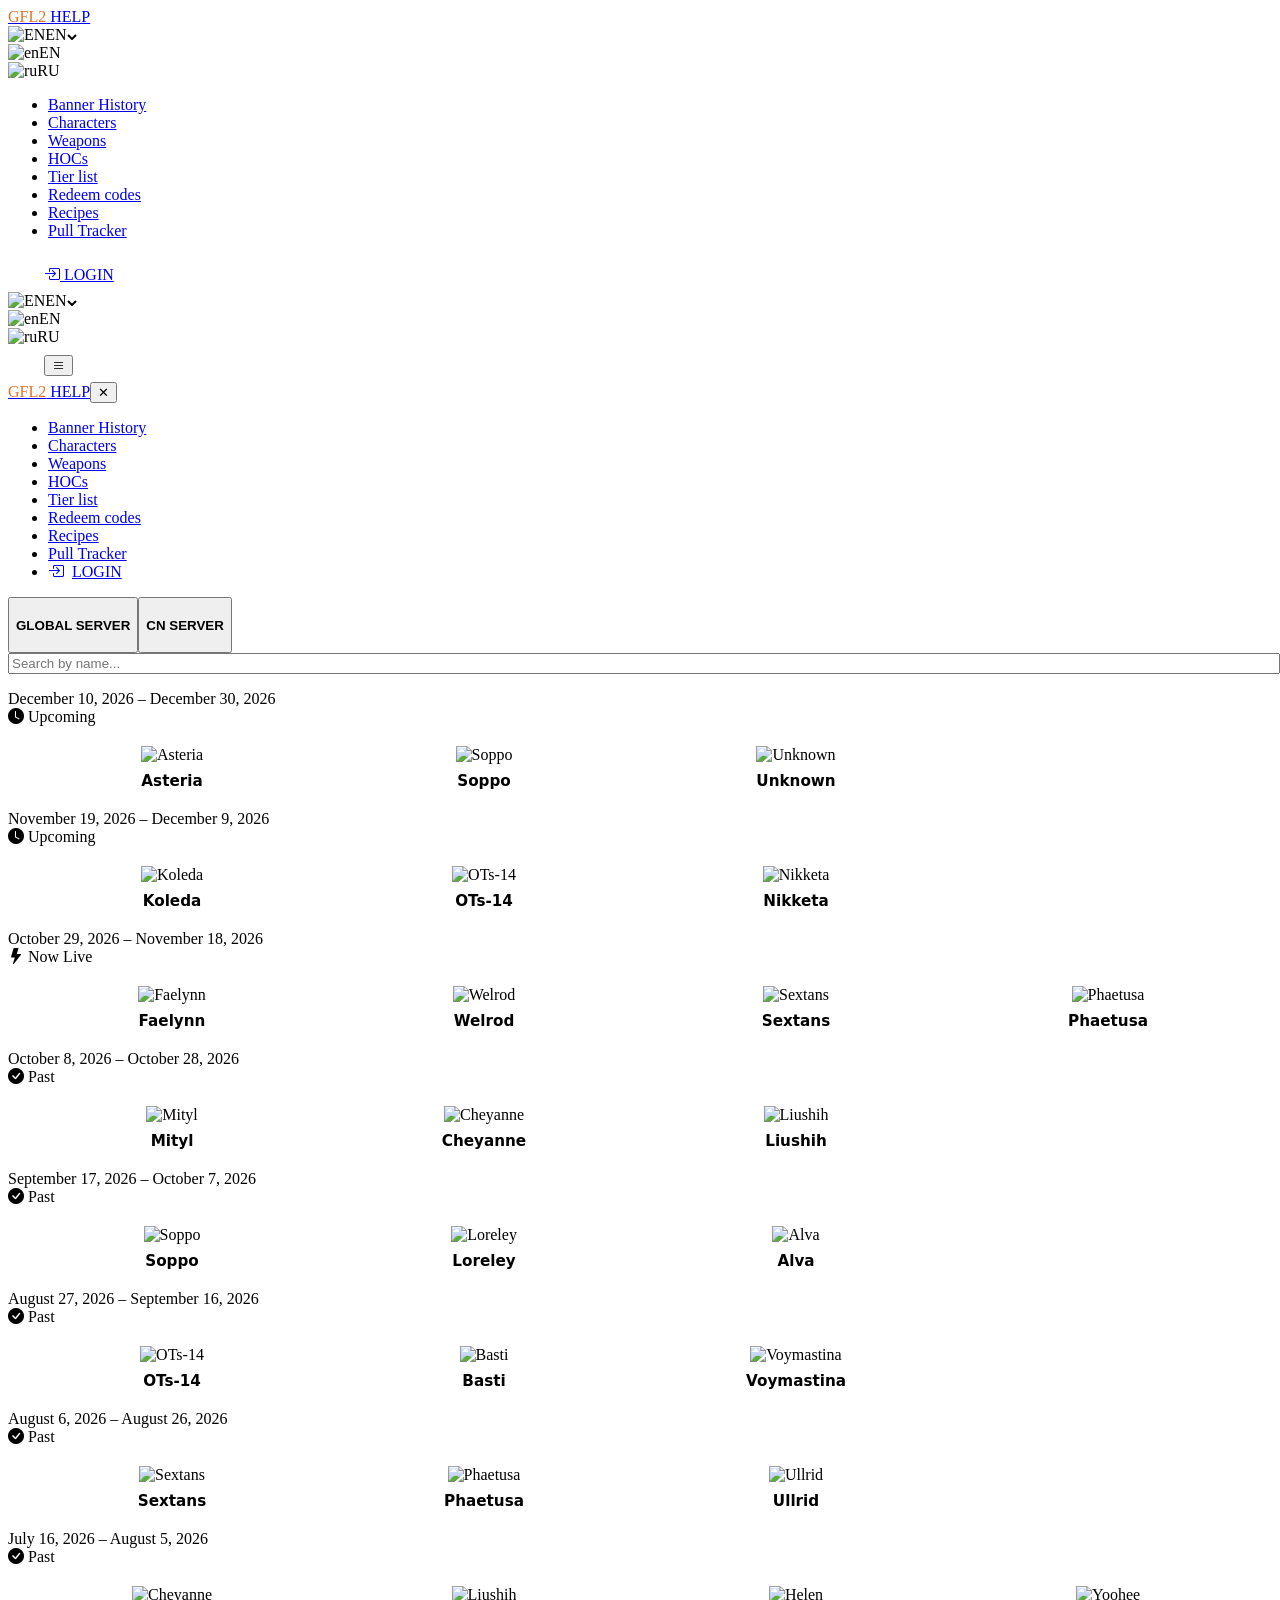
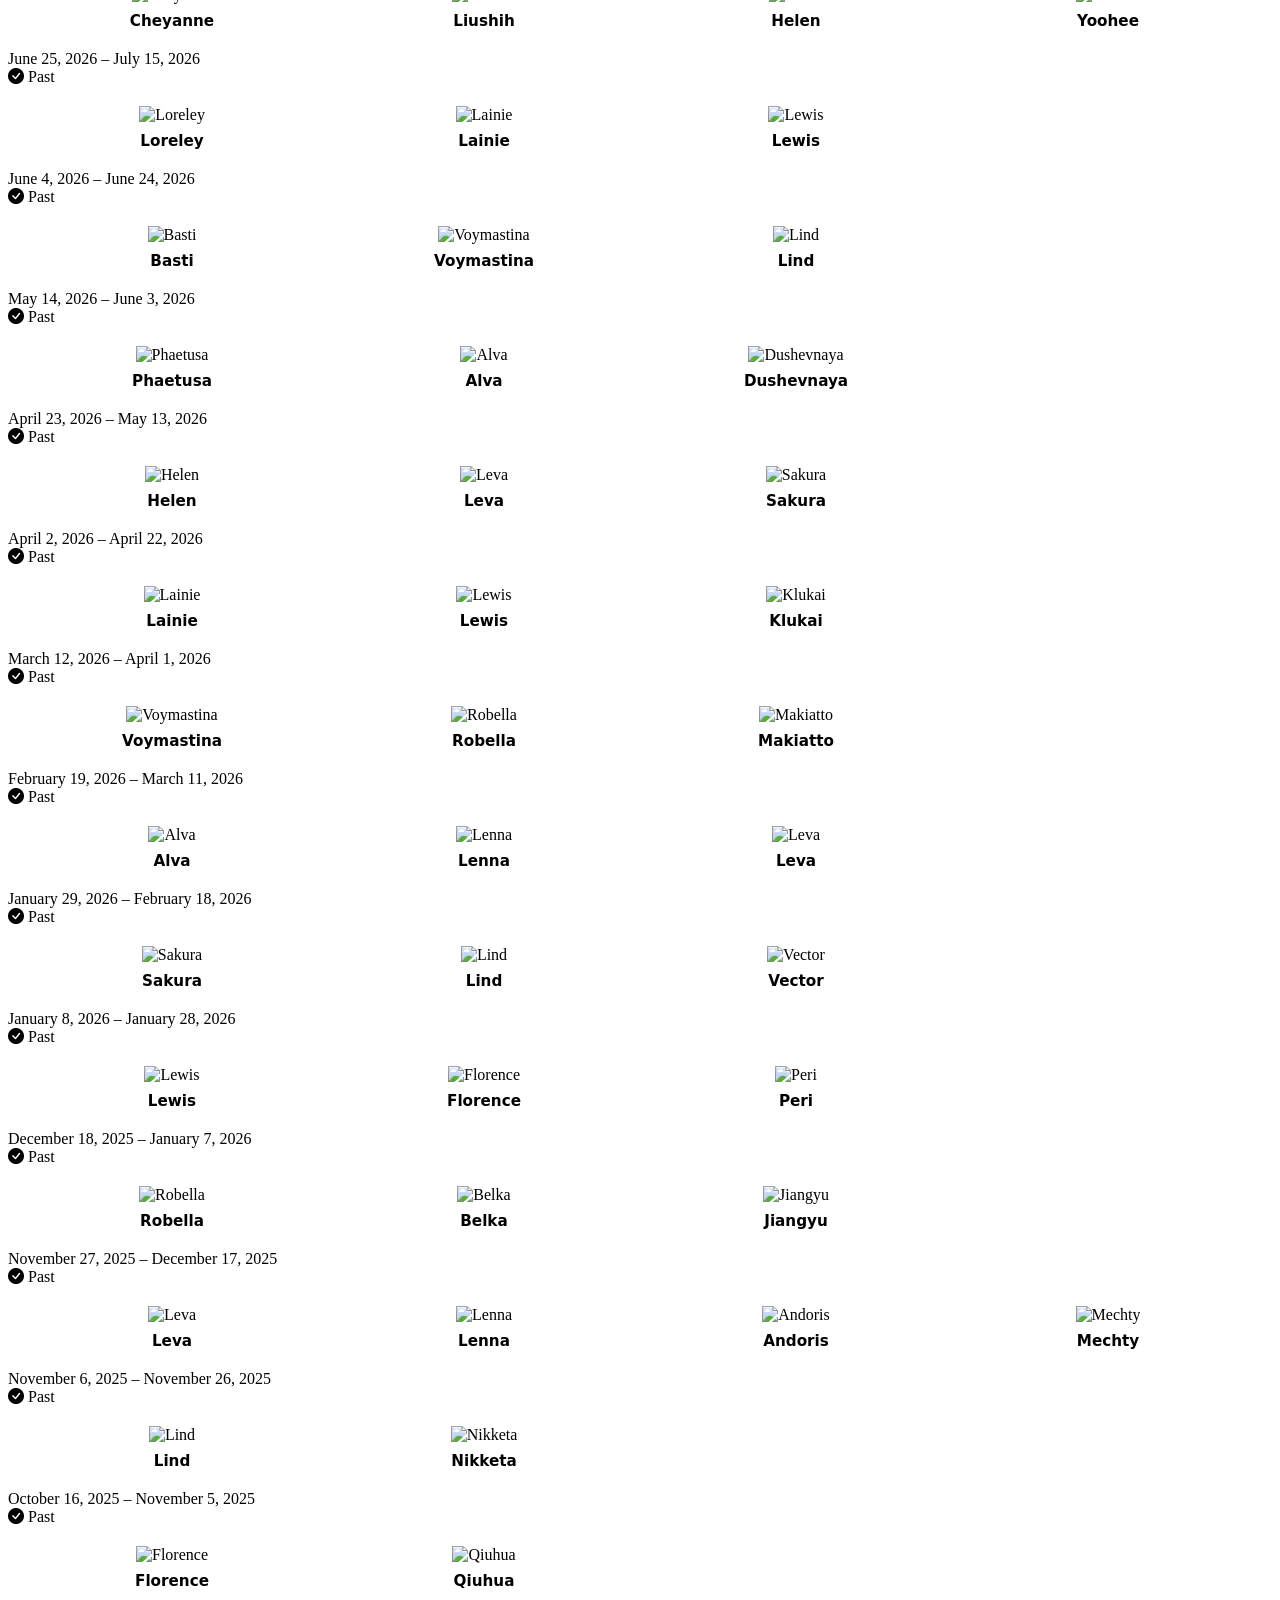
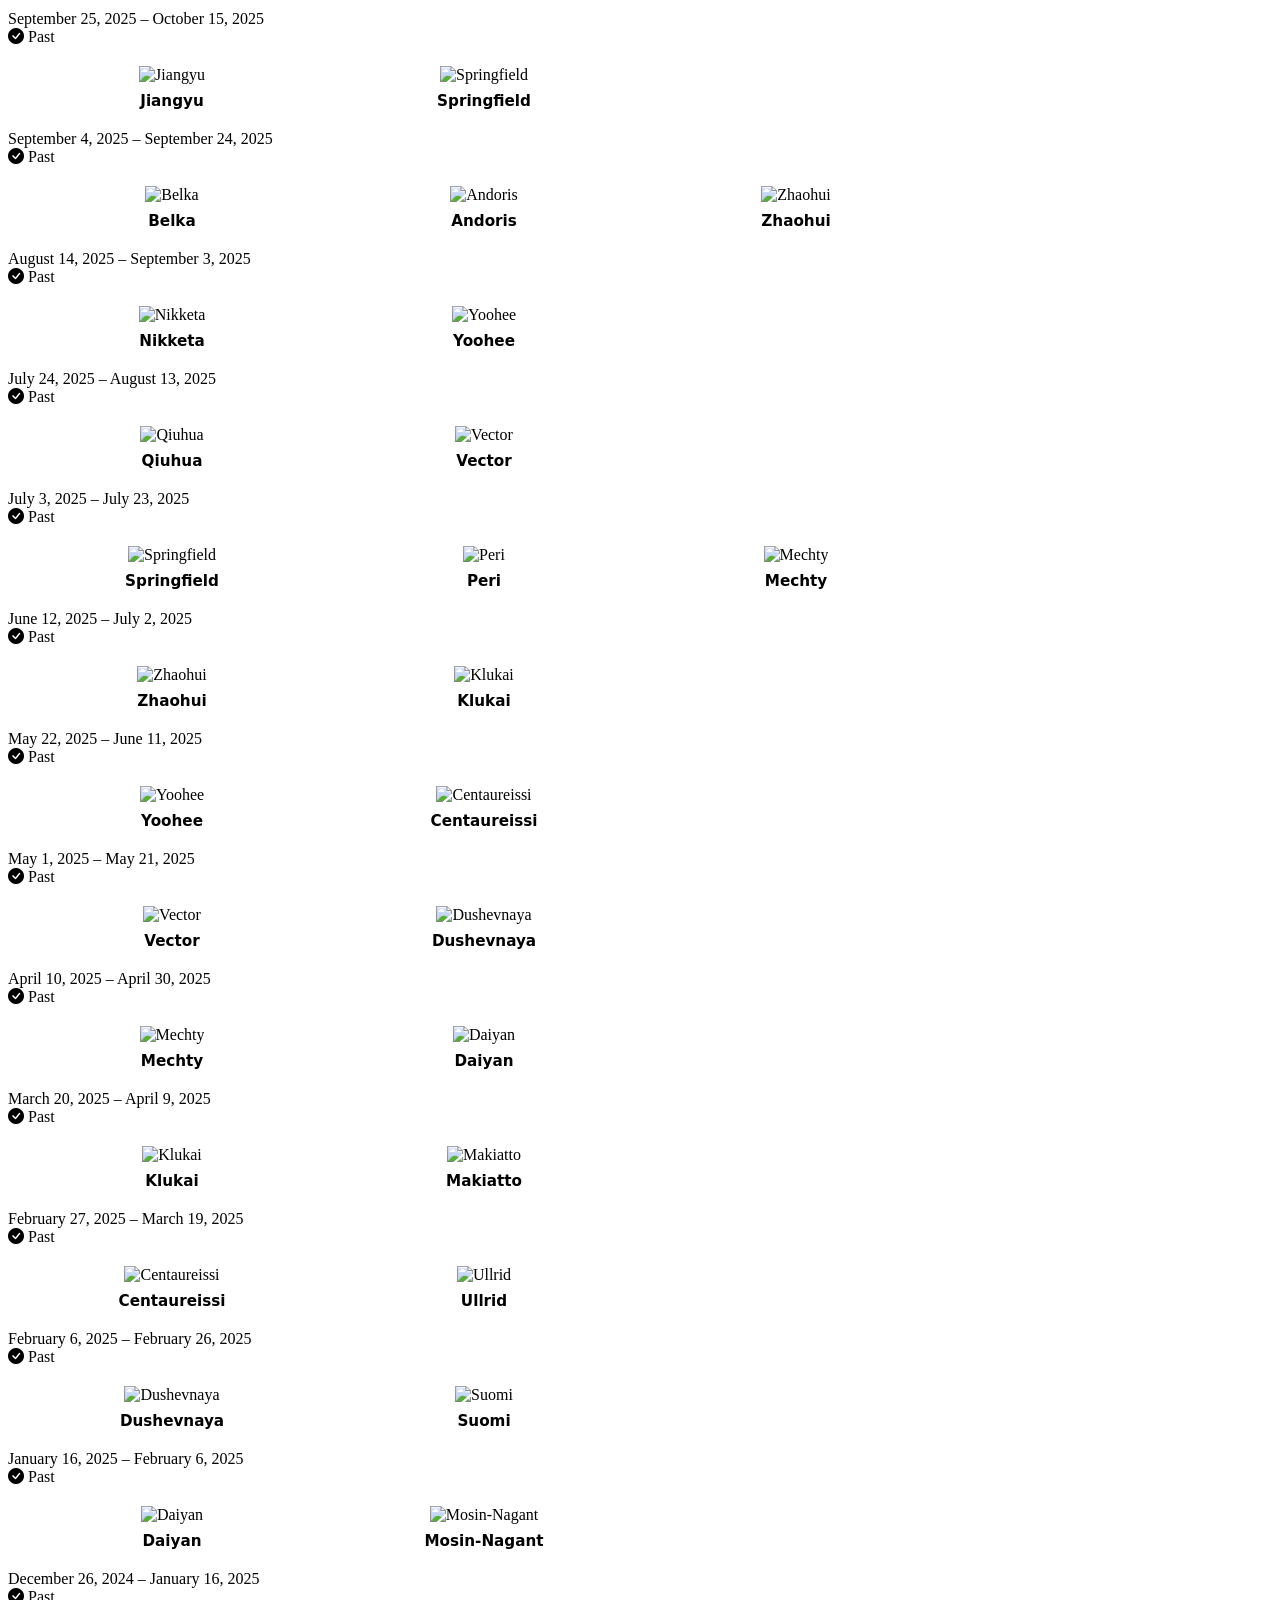
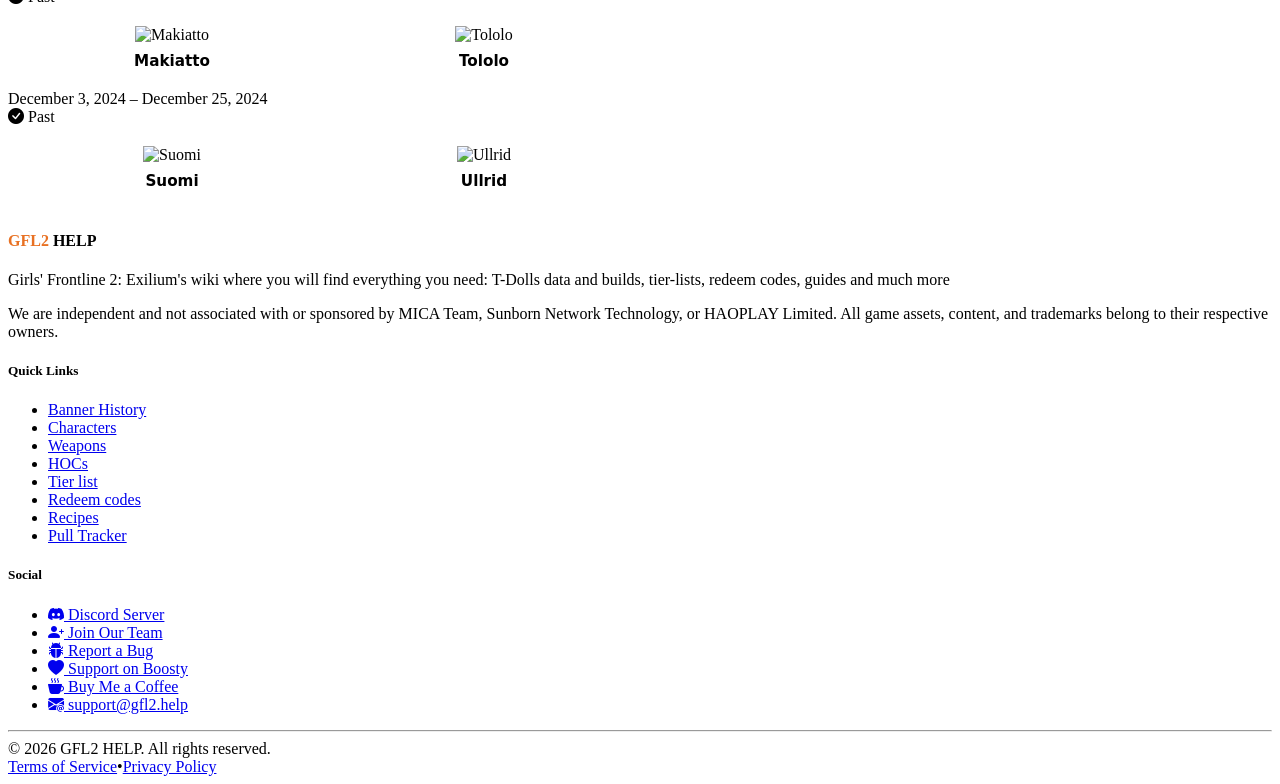
==== commit 28609574: "Mirror source data (automated)" ====
--- a/mirrors/gfl2-help-banners.html
+++ b/mirrors/gfl2-help-banners.html
@@ -1 +1 @@
-<!DOCTYPE html><html><head><meta charset="utf-8"><meta name="viewport" content="width=device-width, initial-scale=1"><title>GFL2 HELP - Banner History</title><link rel="stylesheet" href="https://cdn.jsdelivr.net/npm/bootstrap-icons@1.13.1/font/bootstrap-icons.min.css"><link rel="stylesheet" href="https://fonts.googleapis.com/icon?family=Material+Icons"><style>.nav-bell[data-v-b5e4c1de]{position:relative;display:inline-flex;align-items:center;justify-content:center;width:36px;height:36px;border:none;border-radius:.25rem;background:transparent;color:#fff;font-size:18px;line-height:1;cursor:pointer;transition:color .2s ease}.nav-bell[data-v-b5e4c1de]:hover{color:#e87123}.bell-badge[data-v-b5e4c1de]{top:0;right:-.15rem;bottom:auto;min-width:1.1rem;text-align:center}.notification-empty[data-v-b5e4c1de]{padding:2rem 1rem;color:#c8c8c8;text-align:center}.notification-list[data-v-b5e4c1de]{display:flex;flex-direction:column;gap:.75rem;margin:0;padding:0;list-style:none}.notification-item[data-v-b5e4c1de]{padding:.75rem .9rem;background:#232323;border:1px solid #3a3a3a;border-left:3px solid transparent;border-radius:.6rem}.notification-item--new[data-v-b5e4c1de]{border-left-color:#ff8139;background:#262626}.notification-item-head[data-v-b5e4c1de]{display:flex;align-items:baseline;gap:.5rem}.notification-dot[data-v-b5e4c1de]{flex:none;width:8px;height:8px;border-radius:50%;background:#ff8139;align-self:center}.notification-item-title[data-v-b5e4c1de]{flex:1;min-width:0;color:#ff8139;font-size:1.05rem;font-weight:600}.notification-item--new .notification-item-title[data-v-b5e4c1de]{font-weight:700}.notification-item-date[data-v-b5e4c1de]{flex:none;color:#8a8a8a;font-size:.8rem}.notification-item-content[data-v-b5e4c1de]{margin-top:.4rem;color:#c8c8c8;font-size:.92rem;line-height:1.55;overflow-wrap:anywhere}.notification-item-content[data-v-b5e4c1de] a.anchor{color:#e87123}</style><style>.mobile-account-link[data-v-7538c8d5],.mobile-nav-list>li:last-child .site-nav-link[data-v-7538c8d5]{display:flex!important;align-items:center;gap:.5rem}</style><style>.banners-page[data-v-e6d56568]{text-align:center}.banners-content[data-v-e6d56568]{width:100%;text-align:left}.banners-content[data-v-e6d56568] .search-input{width:100%;margin:0 0 1rem}.banner-body[data-v-e6d56568]{display:grid;grid-template-columns:repeat(2,minmax(0,1fr));gap:.5rem;padding:.75rem}@media(min-width:768px){.banner-body[data-v-e6d56568]{grid-template-columns:repeat(3,minmax(0,1fr))}}@media(min-width:992px){.banner-body[data-v-e6d56568]{grid-template-columns:repeat(4,minmax(0,1fr))}}.banner-character-tile[data-v-e6d56568]{padding:.5rem;text-align:center}.banner-character-name[data-v-e6d56568]{margin-top:.5rem}.banner-character-name b[data-v-e6d56568]{font-family:fontmain,system-ui,sans-serif;font-size:.95rem}</style><link rel="stylesheet" href="/_nuxt/entry.fH14zb84.css" crossorigin><link rel="modulepreload" as="script" crossorigin href="/_nuxt/FM_5wy0U.js"><link rel="modulepreload" as="script" crossorigin href="/_nuxt/CkdImND0.js"><link rel="modulepreload" as="script" crossorigin href="/_nuxt/DC80pY-K.js"><link rel="modulepreload" as="script" crossorigin href="/_nuxt/C4QR73lk.js"><link rel="modulepreload" as="script" crossorigin href="/_nuxt/B_DrcwGI.js"><link rel="modulepreload" as="script" crossorigin href="/_nuxt/DI3Jmy1m.js"><link rel="modulepreload" as="script" crossorigin href="/_nuxt/CHH1JqXl.js"><link rel="modulepreload" as="script" crossorigin href="/_nuxt/Cat-gBEF.js"><link rel="modulepreload" as="script" crossorigin href="/_nuxt/C-9fGP5s.js"><script type="module" src="/_nuxt/FM_5wy0U.js" crossorigin></script><meta property="og:image" content="https://gfl2.help/ump.png"><link rel="icon" href="/favicon.ico" sizes="any"><link rel="apple-touch-icon" href="/apple-touch-icon.png"></head><body><div id="__nuxt"><div class="site-shell flex min-h-dvh w-full flex-1 flex-col bg-surface-page text-text"><header class="site-header" data-v-7538c8d5><nav class="site-header-inner site-header-bar" data-v-7538c8d5><div class="site-header-brand" data-v-7538c8d5><a href="/en/home" class="logo light-font text-white no-underline inline-flex items-center gap-2" data-v-7538c8d5><img src="/ump.png" alt aria-hidden="true" class="brand-mascot h-16 w-auto" decoding="async" data-v-7538c8d5><span data-v-7538c8d5><span style="color:#E87123;" data-v-7538c8d5>GFL2</span> HELP</span></a><div class="language-selector hidden sm:block" id="languageSelector" data-v-7538c8d5><div class="current-language"><img src="/static/images/flag-us.png" alt="EN"><span>EN</span><svg class="arrow" width="10" height="6" viewBox="0 0 10 6"><path d="M1 1l4 4 4-4" stroke="currentColor" stroke-width="2" fill="none"></path></svg></div><div class="language-dropdown"><!--[--><div class="language-option" data-lang="en"><img src="/static/images/flag-us.png" alt="en"><span>EN</span></div><div class="language-option" data-lang="ru"><img src="/static/images/flag-ru.png" alt="ru"><span>RU</span></div><!--]--></div></div></div><ul class="site-header-nav" data-v-7538c8d5><!--[--><li data-v-7538c8d5><a aria-current="page" href="/en/banners" class="router-link-active router-link-exact-active site-nav-link" data-v-7538c8d5>Banner History <!----></a></li><li data-v-7538c8d5><a href="/en/characters" class="site-nav-link" data-v-7538c8d5>Characters <!----></a></li><li data-v-7538c8d5><a href="/en/weapons" class="site-nav-link" data-v-7538c8d5>Weapons <!----></a></li><li data-v-7538c8d5><a href="/en/tier-list" class="site-nav-link" data-v-7538c8d5>Tier list <!----></a></li><li data-v-7538c8d5><a href="/en/redeem-codes" class="site-nav-link" data-v-7538c8d5>Redeem codes <!----></a></li><li data-v-7538c8d5><a href="/en/recipes" class="site-nav-link" data-v-7538c8d5>Recipes <!----></a></li><li data-v-7538c8d5><a href="/en/pulls" class="site-nav-link" data-v-7538c8d5>Pull Tracker <!----></a></li><!--]--></ul><div class="site-header-account hidden min-[1400px]:flex" data-v-7538c8d5><!--[--><button type="button" class="nav-bell" aria-label="Notifications" data-v-b5e4c1de><i class="bi bi-bell" aria-hidden="true" data-v-b5e4c1de></i><!----></button><!----><!--]--><a href="/login" class="site-nav-link nav-account inline-flex items-center gap-1" data-v-7538c8d5><i class="bi bi-box-arrow-in-right" data-v-7538c8d5></i> LOGIN</a></div><div class="site-header-mobile-tools min-[1400px]:hidden" data-v-7538c8d5><div class="language-selector sm:hidden" id="languageSelector" data-v-7538c8d5><div class="current-language"><img src="/static/images/flag-us.png" alt="EN"><span>EN</span><svg class="arrow" width="10" height="6" viewBox="0 0 10 6"><path d="M1 1l4 4 4-4" stroke="currentColor" stroke-width="2" fill="none"></path></svg></div><div class="language-dropdown"><!--[--><div class="language-option" data-lang="en"><img src="/static/images/flag-us.png" alt="en"><span>EN</span></div><div class="language-option" data-lang="ru"><img src="/static/images/flag-ru.png" alt="ru"><span>RU</span></div><!--]--></div></div><!--[--><button type="button" class="nav-bell" aria-label="Notifications" data-v-b5e4c1de><i class="bi bi-bell" aria-hidden="true" data-v-b5e4c1de></i><!----></button><!----><!--]--><button type="button" class="navbar-toggler-btn" aria-label="Menu" data-v-7538c8d5><i class="bi-list bi" data-v-7538c8d5></i></button></div></nav><!----><aside class="translate-x-full pointer-events-none fixed right-0 top-0 z-[2055] flex h-full w-full max-w-md flex-col bg-surface p-4 shadow-2xl transition-transform duration-200 min-[1400px]:hidden" data-v-7538c8d5><div class="mb-4 flex items-center justify-between" data-v-7538c8d5><a href="/en/home" class="logo light-font text-white no-underline inline-flex items-center gap-2" data-v-7538c8d5><img src="/ump.png" alt aria-hidden="true" class="brand-mascot h-16 w-auto" decoding="async" data-v-7538c8d5><span data-v-7538c8d5><span style="color:#E87123;" data-v-7538c8d5>GFL2</span> HELP</span></a><button type="button" class="text-2xl text-white" aria-label="Close" data-v-7538c8d5>✕</button></div><ul class="mobile-nav-list flex flex-col gap-0.5" data-v-7538c8d5><!--[--><li data-v-7538c8d5><a aria-current="page" href="/en/banners" class="router-link-active router-link-exact-active site-nav-link mobile-nav-link w-full rounded px-3 py-2.5 hover:bg-[#3a3a3a]" data-v-7538c8d5>Banner History <!----></a></li><li data-v-7538c8d5><a href="/en/characters" class="site-nav-link mobile-nav-link w-full rounded px-3 py-2.5 hover:bg-[#3a3a3a]" data-v-7538c8d5>Characters <!----></a></li><li data-v-7538c8d5><a href="/en/weapons" class="site-nav-link mobile-nav-link w-full rounded px-3 py-2.5 hover:bg-[#3a3a3a]" data-v-7538c8d5>Weapons <!----></a></li><li data-v-7538c8d5><a href="/en/tier-list" class="site-nav-link mobile-nav-link w-full rounded px-3 py-2.5 hover:bg-[#3a3a3a]" data-v-7538c8d5>Tier list <!----></a></li><li data-v-7538c8d5><a href="/en/redeem-codes" class="site-nav-link mobile-nav-link w-full rounded px-3 py-2.5 hover:bg-[#3a3a3a]" data-v-7538c8d5>Redeem codes <!----></a></li><li data-v-7538c8d5><a href="/en/recipes" class="site-nav-link mobile-nav-link w-full rounded px-3 py-2.5 hover:bg-[#3a3a3a]" data-v-7538c8d5>Recipes <!----></a></li><li data-v-7538c8d5><a href="/en/pulls" class="site-nav-link mobile-nav-link w-full rounded px-3 py-2.5 hover:bg-[#3a3a3a]" data-v-7538c8d5>Pull Tracker <!----></a></li><!--]--><li data-v-7538c8d5><a href="/login" class="site-nav-link mobile-account-link flex w-full items-center gap-2 rounded px-3 py-2.5 hover:bg-[#3a3a3a]" data-v-7538c8d5><i class="bi bi-box-arrow-in-right" data-v-7538c8d5></i> LOGIN</a></li></ul></aside></header><div class="gfl-toast-stack" aria-live="polite" aria-atomic="true"><!--[--><!--]--></div><main class="site-container flex-1 py-4"><!--[--><div class="fade-in-1 banners-page" data-v-e6d56568><div class="banners-content" data-v-e6d56568><div class="server-tabs grid w-full grid-cols-1 gap-3 sm:grid-cols-2" data-v-e6d56568><!--[--><button type="button" class="server-selected server-tab-card w-full cursor-pointer rounded-card border border-surface-border bg-surface p-4 text-center transition hover:bg-surface-elevated"><h4 class="m-0 text-lg text-white">GLOBAL SERVER</h4></button><button type="button" class="server-tab-card w-full cursor-pointer rounded-card border border-surface-border bg-surface p-4 text-center transition hover:bg-surface-elevated"><h4 class="m-0 text-lg text-white">CN SERVER</h4></button><!--]--></div><input value type="text" class="search-input w-full max-w-none px-2" placeholder="Search by name..." data-v-e6d56568><!--[--><div class="banner-upcoming character-banner-card overflow-hidden" data-v-e6d56568><div class="banner-header px-4 py-2" data-v-e6d56568><div class="date-range" data-v-e6d56568>December 10, 2026 – December 30, 2026</div><div class="badge-upcoming banner-status-tag" data-v-e6d56568><i class="bi-clock-fill bi mr-1" data-v-e6d56568></i> Upcoming</div></div><div class="banner-body" data-v-e6d56568><!--[--><div class="banner-character-tile" data-v-e6d56568><img src="/static/images/chara/Asteria.png" class="chara-image-pfp mx-auto" alt="Asteria" data-v-e6d56568><div class="banner-character-name" data-v-e6d56568><b data-v-e6d56568>Asteria</b></div></div><div class="banner-character-tile" data-v-e6d56568><img src="/static/images/chara/Soppo.png" class="chara-image-pfp mx-auto" alt="Soppo" data-v-e6d56568><div class="banner-character-name" data-v-e6d56568><b data-v-e6d56568>Soppo</b></div></div><div class="banner-character-tile" data-v-e6d56568><img src="/static/images/chara/Unknown.png" class="chara-image-pfp mx-auto" alt="Unknown" data-v-e6d56568><div class="banner-character-name" data-v-e6d56568><b data-v-e6d56568>Unknown</b></div></div><!--]--></div></div><div class="banner-upcoming character-banner-card overflow-hidden" data-v-e6d56568><div class="banner-header px-4 py-2" data-v-e6d56568><div class="date-range" data-v-e6d56568>November 19, 2026 – December 9, 2026</div><div class="badge-upcoming banner-status-tag" data-v-e6d56568><i class="bi-clock-fill bi mr-1" data-v-e6d56568></i> Upcoming</div></div><div class="banner-body" data-v-e6d56568><!--[--><div class="banner-character-tile" data-v-e6d56568><img src="/static/images/chara/Koleda.png" class="chara-image-pfp mx-auto" alt="Koleda" data-v-e6d56568><div class="banner-character-name" data-v-e6d56568><b data-v-e6d56568>Koleda</b></div></div><div class="banner-character-tile" data-v-e6d56568><img src="/static/images/chara/OTs-14.png" class="chara-image-pfp mx-auto" alt="OTs-14" data-v-e6d56568><div class="banner-character-name" data-v-e6d56568><b data-v-e6d56568>OTs-14</b></div></div><div class="banner-character-tile" data-v-e6d56568><img src="/static/images/chara/Nikketa.png" class="chara-image-pfp mx-auto" alt="Nikketa" data-v-e6d56568><div class="banner-character-name" data-v-e6d56568><b data-v-e6d56568>Nikketa</b></div></div><!--]--></div></div><div class="banner-current character-banner-card overflow-hidden" data-v-e6d56568><div class="banner-header px-4 py-2" data-v-e6d56568><div class="date-range" data-v-e6d56568>October 29, 2026 – November 18, 2026</div><div class="badge-current banner-status-tag" data-v-e6d56568><i class="bi-lightning-fill bi mr-1" data-v-e6d56568></i> Now Live</div></div><div class="banner-body" data-v-e6d56568><!--[--><div class="banner-character-tile" data-v-e6d56568><img src="/static/images/chara/Faelynn.png" class="chara-image-pfp mx-auto" alt="Faelynn" data-v-e6d56568><div class="banner-character-name" data-v-e6d56568><b data-v-e6d56568>Faelynn</b></div></div><div class="banner-character-tile" data-v-e6d56568><img src="/static/images/chara/Welrod.png" class="chara-image-pfp mx-auto" alt="Welrod" data-v-e6d56568><div class="banner-character-name" data-v-e6d56568><b data-v-e6d56568>Welrod</b></div></div><div class="banner-character-tile" data-v-e6d56568><img src="/static/images/chara/Sextans.png" class="chara-image-pfp mx-auto" alt="Sextans" data-v-e6d56568><div class="banner-character-name" data-v-e6d56568><b data-v-e6d56568>Sextans</b></div></div><div class="banner-character-tile" data-v-e6d56568><img src="/static/images/chara/Phaetusa.png" class="chara-image-pfp mx-auto" alt="Phaetusa" data-v-e6d56568><div class="banner-character-name" data-v-e6d56568><b data-v-e6d56568>Phaetusa</b></div></div><!--]--></div></div><div class="banner-past character-banner-card overflow-hidden" data-v-e6d56568><div class="banner-header px-4 py-2" data-v-e6d56568><div class="date-range" data-v-e6d56568>October 8, 2026 – October 28, 2026</div><div class="badge-past banner-status-tag" data-v-e6d56568><i class="bi-check-circle-fill bi mr-1" data-v-e6d56568></i> Past</div></div><div class="banner-body" data-v-e6d56568><!--[--><div class="banner-character-tile" data-v-e6d56568><img src="/static/images/chara/Mityl.png" class="chara-image-pfp mx-auto" alt="Mityl" data-v-e6d56568><div class="banner-character-name" data-v-e6d56568><b data-v-e6d56568>Mityl</b></div></div><div class="banner-character-tile" data-v-e6d56568><img src="/static/images/chara/Cheyanne.png" class="chara-image-pfp mx-auto" alt="Cheyanne" data-v-e6d56568><div class="banner-character-name" data-v-e6d56568><b data-v-e6d56568>Cheyanne</b></div></div><div class="banner-character-tile" data-v-e6d56568><img src="/static/images/chara/Liushih.png" class="chara-image-pfp mx-auto" alt="Liushih" data-v-e6d56568><div class="banner-character-name" data-v-e6d56568><b data-v-e6d56568>Liushih</b></div></div><!--]--></div></div><div class="banner-past character-banner-card overflow-hidden" data-v-e6d56568><div class="banner-header px-4 py-2" data-v-e6d56568><div class="date-range" data-v-e6d56568>September 17, 2026 – October 7, 2026</div><div class="badge-past banner-status-tag" data-v-e6d56568><i class="bi-check-circle-fill bi mr-1" data-v-e6d56568></i> Past</div></div><div class="banner-body" data-v-e6d56568><!--[--><div class="banner-character-tile" data-v-e6d56568><img src="/static/images/chara/Soppo.png" class="chara-image-pfp mx-auto" alt="Soppo" data-v-e6d56568><div class="banner-character-name" data-v-e6d56568><b data-v-e6d56568>Soppo</b></div></div><div class="banner-character-tile" data-v-e6d56568><img src="/static/images/chara/Loreley.png" class="chara-image-pfp mx-auto" alt="Loreley" data-v-e6d56568><div class="banner-character-name" data-v-e6d56568><b data-v-e6d56568>Loreley</b></div></div><div class="banner-character-tile" data-v-e6d56568><img src="/static/images/chara/Alva.png" class="chara-image-pfp mx-auto" alt="Alva" data-v-e6d56568><div class="banner-character-name" data-v-e6d56568><b data-v-e6d56568>Alva</b></div></div><!--]--></div></div><div class="banner-past character-banner-card overflow-hidden" data-v-e6d56568><div class="banner-header px-4 py-2" data-v-e6d56568><div class="date-range" data-v-e6d56568>August 27, 2026 – September 16, 2026</div><div class="badge-past banner-status-tag" data-v-e6d56568><i class="bi-check-circle-fill bi mr-1" data-v-e6d56568></i> Past</div></div><div class="banner-body" data-v-e6d56568><!--[--><div class="banner-character-tile" data-v-e6d56568><img src="/static/images/chara/OTs-14.png" class="chara-image-pfp mx-auto" alt="OTs-14" data-v-e6d56568><div class="banner-character-name" data-v-e6d56568><b data-v-e6d56568>OTs-14</b></div></div><div class="banner-character-tile" data-v-e6d56568><img src="/static/images/chara/Basti.png" class="chara-image-pfp mx-auto" alt="Basti" data-v-e6d56568><div class="banner-character-name" data-v-e6d56568><b data-v-e6d56568>Basti</b></div></div><div class="banner-character-tile" data-v-e6d56568><img src="/static/images/chara/Voymastina.png" class="chara-image-pfp mx-auto" alt="Voymastina" data-v-e6d56568><div class="banner-character-name" data-v-e6d56568><b data-v-e6d56568>Voymastina</b></div></div><!--]--></div></div><div class="banner-past character-banner-card overflow-hidden" data-v-e6d56568><div class="banner-header px-4 py-2" data-v-e6d56568><div class="date-range" data-v-e6d56568>August 6, 2026 – August 26, 2026</div><div class="badge-past banner-status-tag" data-v-e6d56568><i class="bi-check-circle-fill bi mr-1" data-v-e6d56568></i> Past</div></div><div class="banner-body" data-v-e6d56568><!--[--><div class="banner-character-tile" data-v-e6d56568><img src="/static/images/chara/Sextans.png" class="chara-image-pfp mx-auto" alt="Sextans" data-v-e6d56568><div class="banner-character-name" data-v-e6d56568><b data-v-e6d56568>Sextans</b></div></div><div class="banner-character-tile" data-v-e6d56568><img src="/static/images/chara/Phaetusa.png" class="chara-image-pfp mx-auto" alt="Phaetusa" data-v-e6d56568><div class="banner-character-name" data-v-e6d56568><b data-v-e6d56568>Phaetusa</b></div></div><div class="banner-character-tile" data-v-e6d56568><img src="/static/images/chara/Ullrid.png" class="chara-image-pfp mx-auto" alt="Ullrid" data-v-e6d56568><div class="banner-character-name" data-v-e6d56568><b data-v-e6d56568>Ullrid</b></div></div><!--]--></div></div><div class="banner-past character-banner-card overflow-hidden" data-v-e6d56568><div class="banner-header px-4 py-2" data-v-e6d56568><div class="date-range" data-v-e6d56568>July 16, 2026 – August 5, 2026</div><div class="badge-past banner-status-tag" data-v-e6d56568><i class="bi-check-circle-fill bi mr-1" data-v-e6d56568></i> Past</div></div><div class="banner-body" data-v-e6d56568><!--[--><div class="banner-character-tile" data-v-e6d56568><img src="/static/images/chara/Cheyanne.png" class="chara-image-pfp mx-auto" alt="Cheyanne" data-v-e6d56568><div class="banner-character-name" data-v-e6d56568><b data-v-e6d56568>Cheyanne</b></div></div><div class="banner-character-tile" data-v-e6d56568><img src="/static/images/chara/Liushih.png" class="chara-image-pfp mx-auto" alt="Liushih" data-v-e6d56568><div class="banner-character-name" data-v-e6d56568><b data-v-e6d56568>Liushih</b></div></div><div class="banner-character-tile" data-v-e6d56568><img src="/static/images/chara/Helen.png" class="chara-image-pfp mx-auto" alt="Helen" data-v-e6d56568><div class="banner-character-name" data-v-e6d56568><b data-v-e6d56568>Helen</b></div></div><div class="banner-character-tile" data-v-e6d56568><img src="/static/images/chara/Yoohee.png" class="chara-image-pfp mx-auto" alt="Yoohee" data-v-e6d56568><div class="banner-character-name" data-v-e6d56568><b data-v-e6d56568>Yoohee</b></div></div><!--]--></div></div><div class="banner-past character-banner-card overflow-hidden" data-v-e6d56568><div class="banner-header px-4 py-2" data-v-e6d56568><div class="date-range" data-v-e6d56568>June 25, 2026 – July 15, 2026</div><div class="badge-past banner-status-tag" data-v-e6d56568><i class="bi-check-circle-fill bi mr-1" data-v-e6d56568></i> Past</div></div><div class="banner-body" data-v-e6d56568><!--[--><div class="banner-character-tile" data-v-e6d56568><img src="/static/images/chara/Loreley.png" class="chara-image-pfp mx-auto" alt="Loreley" data-v-e6d56568><div class="banner-character-name" data-v-e6d56568><b data-v-e6d56568>Loreley</b></div></div><div class="banner-character-tile" data-v-e6d56568><img src="/static/images/chara/Lainie.png" class="chara-image-pfp mx-auto" alt="Lainie" data-v-e6d56568><div class="banner-character-name" data-v-e6d56568><b data-v-e6d56568>Lainie</b></div></div><div class="banner-character-tile" data-v-e6d56568><img src="/static/images/chara/Lewis.png" class="chara-image-pfp mx-auto" alt="Lewis" data-v-e6d56568><div class="banner-character-name" data-v-e6d56568><b data-v-e6d56568>Lewis</b></div></div><!--]--></div></div><div class="banner-past character-banner-card overflow-hidden" data-v-e6d56568><div class="banner-header px-4 py-2" data-v-e6d56568><div class="date-range" data-v-e6d56568>June 4, 2026 – June 24, 2026</div><div class="badge-past banner-status-tag" data-v-e6d56568><i class="bi-check-circle-fill bi mr-1" data-v-e6d56568></i> Past</div></div><div class="banner-body" data-v-e6d56568><!--[--><div class="banner-character-tile" data-v-e6d56568><img src="/static/images/chara/Basti.png" class="chara-image-pfp mx-auto" alt="Basti" data-v-e6d56568><div class="banner-character-name" data-v-e6d56568><b data-v-e6d56568>Basti</b></div></div><div class="banner-character-tile" data-v-e6d56568><img src="/static/images/chara/Voymastina.png" class="chara-image-pfp mx-auto" alt="Voymastina" data-v-e6d56568><div class="banner-character-name" data-v-e6d56568><b data-v-e6d56568>Voymastina</b></div></div><div class="banner-character-tile" data-v-e6d56568><img src="/static/images/chara/Lind.png" class="chara-image-pfp mx-auto" alt="Lind" data-v-e6d56568><div class="banner-character-name" data-v-e6d56568><b data-v-e6d56568>Lind</b></div></div><!--]--></div></div><div class="banner-past character-banner-card overflow-hidden" data-v-e6d56568><div class="banner-header px-4 py-2" data-v-e6d56568><div class="date-range" data-v-e6d56568>May 14, 2026 – June 3, 2026</div><div class="badge-past banner-status-tag" data-v-e6d56568><i class="bi-check-circle-fill bi mr-1" data-v-e6d56568></i> Past</div></div><div class="banner-body" data-v-e6d56568><!--[--><div class="banner-character-tile" data-v-e6d56568><img src="/static/images/chara/Phaetusa.png" class="chara-image-pfp mx-auto" alt="Phaetusa" data-v-e6d56568><div class="banner-character-name" data-v-e6d56568><b data-v-e6d56568>Phaetusa</b></div></div><div class="banner-character-tile" data-v-e6d56568><img src="/static/images/chara/Alva.png" class="chara-image-pfp mx-auto" alt="Alva" data-v-e6d56568><div class="banner-character-name" data-v-e6d56568><b data-v-e6d56568>Alva</b></div></div><div class="banner-character-tile" data-v-e6d56568><img src="/static/images/chara/Dushevnaya.png" class="chara-image-pfp mx-auto" alt="Dushevnaya" data-v-e6d56568><div class="banner-character-name" data-v-e6d56568><b data-v-e6d56568>Dushevnaya</b></div></div><!--]--></div></div><div class="banner-past character-banner-card overflow-hidden" data-v-e6d56568><div class="banner-header px-4 py-2" data-v-e6d56568><div class="date-range" data-v-e6d56568>April 23, 2026 – May 13, 2026</div><div class="badge-past banner-status-tag" data-v-e6d56568><i class="bi-check-circle-fill bi mr-1" data-v-e6d56568></i> Past</div></div><div class="banner-body" data-v-e6d56568><!--[--><div class="banner-character-tile" data-v-e6d56568><img src="/static/images/chara/Helen.png" class="chara-image-pfp mx-auto" alt="Helen" data-v-e6d56568><div class="banner-character-name" data-v-e6d56568><b data-v-e6d56568>Helen</b></div></div><div class="banner-character-tile" data-v-e6d56568><img src="/static/images/chara/Leva.png" class="chara-image-pfp mx-auto" alt="Leva" data-v-e6d56568><div class="banner-character-name" data-v-e6d56568><b data-v-e6d56568>Leva</b></div></div><div class="banner-character-tile" data-v-e6d56568><img src="/static/images/chara/Sakura.png" class="chara-image-pfp mx-auto" alt="Sakura" data-v-e6d56568><div class="banner-character-name" data-v-e6d56568><b data-v-e6d56568>Sakura</b></div></div><!--]--></div></div><div class="banner-past character-banner-card overflow-hidden" data-v-e6d56568><div class="banner-header px-4 py-2" data-v-e6d56568><div class="date-range" data-v-e6d56568>April 2, 2026 – April 22, 2026</div><div class="badge-past banner-status-tag" data-v-e6d56568><i class="bi-check-circle-fill bi mr-1" data-v-e6d56568></i> Past</div></div><div class="banner-body" data-v-e6d56568><!--[--><div class="banner-character-tile" data-v-e6d56568><img src="/static/images/chara/Lainie.png" class="chara-image-pfp mx-auto" alt="Lainie" data-v-e6d56568><div class="banner-character-name" data-v-e6d56568><b data-v-e6d56568>Lainie</b></div></div><div class="banner-character-tile" data-v-e6d56568><img src="/static/images/chara/Lewis.png" class="chara-image-pfp mx-auto" alt="Lewis" data-v-e6d56568><div class="banner-character-name" data-v-e6d56568><b data-v-e6d56568>Lewis</b></div></div><div class="banner-character-tile" data-v-e6d56568><img src="/static/images/chara/Klukai.png" class="chara-image-pfp mx-auto" alt="Klukai" data-v-e6d56568><div class="banner-character-name" data-v-e6d56568><b data-v-e6d56568>Klukai</b></div></div><!--]--></div></div><div class="banner-past character-banner-card overflow-hidden" data-v-e6d56568><div class="banner-header px-4 py-2" data-v-e6d56568><div class="date-range" data-v-e6d56568>March 12, 2026 – April 1, 2026</div><div class="badge-past banner-status-tag" data-v-e6d56568><i class="bi-check-circle-fill bi mr-1" data-v-e6d56568></i> Past</div></div><div class="banner-body" data-v-e6d56568><!--[--><div class="banner-character-tile" data-v-e6d56568><img src="/static/images/chara/Voymastina.png" class="chara-image-pfp mx-auto" alt="Voymastina" data-v-e6d56568><div class="banner-character-name" data-v-e6d56568><b data-v-e6d56568>Voymastina</b></div></div><div class="banner-character-tile" data-v-e6d56568><img src="/static/images/chara/Robella.png" class="chara-image-pfp mx-auto" alt="Robella" data-v-e6d56568><div class="banner-character-name" data-v-e6d56568><b data-v-e6d56568>Robella</b></div></div><div class="banner-character-tile" data-v-e6d56568><img src="/static/images/chara/Makiatto.png" class="chara-image-pfp mx-auto" alt="Makiatto" data-v-e6d56568><div class="banner-character-name" data-v-e6d56568><b data-v-e6d56568>Makiatto</b></div></div><!--]--></div></div><div class="banner-past character-banner-card overflow-hidden" data-v-e6d56568><div class="banner-header px-4 py-2" data-v-e6d56568><div class="date-range" data-v-e6d56568>February 19, 2026 – March 11, 2026</div><div class="badge-past banner-status-tag" data-v-e6d56568><i class="bi-check-circle-fill bi mr-1" data-v-e6d56568></i> Past</div></div><div class="banner-body" data-v-e6d56568><!--[--><div class="banner-character-tile" data-v-e6d56568><img src="/static/images/chara/Alva.png" class="chara-image-pfp mx-auto" alt="Alva" data-v-e6d56568><div class="banner-character-name" data-v-e6d56568><b data-v-e6d56568>Alva</b></div></div><div class="banner-character-tile" data-v-e6d56568><img src="/static/images/chara/Lenna.png" class="chara-image-pfp mx-auto" alt="Lenna" data-v-e6d56568><div class="banner-character-name" data-v-e6d56568><b data-v-e6d56568>Lenna</b></div></div><div class="banner-character-tile" data-v-e6d56568><img src="/static/images/chara/Leva.png" class="chara-image-pfp mx-auto" alt="Leva" data-v-e6d56568><div class="banner-character-name" data-v-e6d56568><b data-v-e6d56568>Leva</b></div></div><!--]--></div></div><div class="banner-past character-banner-card overflow-hidden" data-v-e6d56568><div class="banner-header px-4 py-2" data-v-e6d56568><div class="date-range" data-v-e6d56568>January 29, 2026 – February 18, 2026</div><div class="badge-past banner-status-tag" data-v-e6d56568><i class="bi-check-circle-fill bi mr-1" data-v-e6d56568></i> Past</div></div><div class="banner-body" data-v-e6d56568><!--[--><div class="banner-character-tile" data-v-e6d56568><img src="/static/images/chara/Sakura.png" class="chara-image-pfp mx-auto" alt="Sakura" data-v-e6d56568><div class="banner-character-name" data-v-e6d56568><b data-v-e6d56568>Sakura</b></div></div><div class="banner-character-tile" data-v-e6d56568><img src="/static/images/chara/Lind.png" class="chara-image-pfp mx-auto" alt="Lind" data-v-e6d56568><div class="banner-character-name" data-v-e6d56568><b data-v-e6d56568>Lind</b></div></div><div class="banner-character-tile" data-v-e6d56568><img src="/static/images/chara/Vector.png" class="chara-image-pfp mx-auto" alt="Vector" data-v-e6d56568><div class="banner-character-name" data-v-e6d56568><b data-v-e6d56568>Vector</b></div></div><!--]--></div></div><div class="banner-past character-banner-card overflow-hidden" data-v-e6d56568><div class="banner-header px-4 py-2" data-v-e6d56568><div class="date-range" data-v-e6d56568>January 8, 2026 – January 28, 2026</div><div class="badge-past banner-status-tag" data-v-e6d56568><i class="bi-check-circle-fill bi mr-1" data-v-e6d56568></i> Past</div></div><div class="banner-body" data-v-e6d56568><!--[--><div class="banner-character-tile" data-v-e6d56568><img src="/static/images/chara/Lewis.png" class="chara-image-pfp mx-auto" alt="Lewis" data-v-e6d56568><div class="banner-character-name" data-v-e6d56568><b data-v-e6d56568>Lewis</b></div></div><div class="banner-character-tile" data-v-e6d56568><img src="/static/images/chara/Florence.png" class="chara-image-pfp mx-auto" alt="Florence" data-v-e6d56568><div class="banner-character-name" data-v-e6d56568><b data-v-e6d56568>Florence</b></div></div><div class="banner-character-tile" data-v-e6d56568><img src="/static/images/chara/Peri.png" class="chara-image-pfp mx-auto" alt="Peri" data-v-e6d56568><div class="banner-character-name" data-v-e6d56568><b data-v-e6d56568>Peri</b></div></div><!--]--></div></div><div class="banner-past character-banner-card overflow-hidden" data-v-e6d56568><div class="banner-header px-4 py-2" data-v-e6d56568><div class="date-range" data-v-e6d56568>December 18, 2025 – January 7, 2026</div><div class="badge-past banner-status-tag" data-v-e6d56568><i class="bi-check-circle-fill bi mr-1" data-v-e6d56568></i> Past</div></div><div class="banner-body" data-v-e6d56568><!--[--><div class="banner-character-tile" data-v-e6d56568><img src="/static/images/chara/Robella.png" class="chara-image-pfp mx-auto" alt="Robella" data-v-e6d56568><div class="banner-character-name" data-v-e6d56568><b data-v-e6d56568>Robella</b></div></div><div class="banner-character-tile" data-v-e6d56568><img src="/static/images/chara/Belka.png" class="chara-image-pfp mx-auto" alt="Belka" data-v-e6d56568><div class="banner-character-name" data-v-e6d56568><b data-v-e6d56568>Belka</b></div></div><div class="banner-character-tile" data-v-e6d56568><img src="/static/images/chara/Jiangyu.png" class="chara-image-pfp mx-auto" alt="Jiangyu" data-v-e6d56568><div class="banner-character-name" data-v-e6d56568><b data-v-e6d56568>Jiangyu</b></div></div><!--]--></div></div><div class="banner-past character-banner-card overflow-hidden" data-v-e6d56568><div class="banner-header px-4 py-2" data-v-e6d56568><div class="date-range" data-v-e6d56568>November 27, 2025 – December 17, 2025</div><div class="badge-past banner-status-tag" data-v-e6d56568><i class="bi-check-circle-fill bi mr-1" data-v-e6d56568></i> Past</div></div><div class="banner-body" data-v-e6d56568><!--[--><div class="banner-character-tile" data-v-e6d56568><img src="/static/images/chara/Leva.png" class="chara-image-pfp mx-auto" alt="Leva" data-v-e6d56568><div class="banner-character-name" data-v-e6d56568><b data-v-e6d56568>Leva</b></div></div><div class="banner-character-tile" data-v-e6d56568><img src="/static/images/chara/Lenna.png" class="chara-image-pfp mx-auto" alt="Lenna" data-v-e6d56568><div class="banner-character-name" data-v-e6d56568><b data-v-e6d56568>Lenna</b></div></div><div class="banner-character-tile" data-v-e6d56568><img src="/static/images/chara/Andoris.png" class="chara-image-pfp mx-auto" alt="Andoris" data-v-e6d56568><div class="banner-character-name" data-v-e6d56568><b data-v-e6d56568>Andoris</b></div></div><div class="banner-character-tile" data-v-e6d56568><img src="/static/images/chara/Mechty.png" class="chara-image-pfp mx-auto" alt="Mechty" data-v-e6d56568><div class="banner-character-name" data-v-e6d56568><b data-v-e6d56568>Mechty</b></div></div><!--]--></div></div><div class="banner-past character-banner-card overflow-hidden" data-v-e6d56568><div class="banner-header px-4 py-2" data-v-e6d56568><div class="date-range" data-v-e6d56568>November 6, 2025 – November 26, 2025</div><div class="badge-past banner-status-tag" data-v-e6d56568><i class="bi-check-circle-fill bi mr-1" data-v-e6d56568></i> Past</div></div><div class="banner-body" data-v-e6d56568><!--[--><div class="banner-character-tile" data-v-e6d56568><img src="/static/images/chara/Lind.png" class="chara-image-pfp mx-auto" alt="Lind" data-v-e6d56568><div class="banner-character-name" data-v-e6d56568><b data-v-e6d56568>Lind</b></div></div><div class="banner-character-tile" data-v-e6d56568><img src="/static/images/chara/Nikketa.png" class="chara-image-pfp mx-auto" alt="Nikketa" data-v-e6d56568><div class="banner-character-name" data-v-e6d56568><b data-v-e6d56568>Nikketa</b></div></div><!--]--></div></div><div class="banner-past character-banner-card overflow-hidden" data-v-e6d56568><div class="banner-header px-4 py-2" data-v-e6d56568><div class="date-range" data-v-e6d56568>October 16, 2025 – November 5, 2025</div><div class="badge-past banner-status-tag" data-v-e6d56568><i class="bi-check-circle-fill bi mr-1" data-v-e6d56568></i> Past</div></div><div class="banner-body" data-v-e6d56568><!--[--><div class="banner-character-tile" data-v-e6d56568><img src="/static/images/chara/Florence.png" class="chara-image-pfp mx-auto" alt="Florence" data-v-e6d56568><div class="banner-character-name" data-v-e6d56568><b data-v-e6d56568>Florence</b></div></div><div class="banner-character-tile" data-v-e6d56568><img src="/static/images/chara/Qiuhua.png" class="chara-image-pfp mx-auto" alt="Qiuhua" data-v-e6d56568><div class="banner-character-name" data-v-e6d56568><b data-v-e6d56568>Qiuhua</b></div></div><!--]--></div></div><div class="banner-past character-banner-card overflow-hidden" data-v-e6d56568><div class="banner-header px-4 py-2" data-v-e6d56568><div class="date-range" data-v-e6d56568>September 25, 2025 – October 15, 2025</div><div class="badge-past banner-status-tag" data-v-e6d56568><i class="bi-check-circle-fill bi mr-1" data-v-e6d56568></i> Past</div></div><div class="banner-body" data-v-e6d56568><!--[--><div class="banner-character-tile" data-v-e6d56568><img src="/static/images/chara/Jiangyu.png" class="chara-image-pfp mx-auto" alt="Jiangyu" data-v-e6d56568><div class="banner-character-name" data-v-e6d56568><b data-v-e6d56568>Jiangyu</b></div></div><div class="banner-character-tile" data-v-e6d56568><img src="/static/images/chara/Springfield.png" class="chara-image-pfp mx-auto" alt="Springfield" data-v-e6d56568><div class="banner-character-name" data-v-e6d56568><b data-v-e6d56568>Springfield</b></div></div><!--]--></div></div><div class="banner-past character-banner-card overflow-hidden" data-v-e6d56568><div class="banner-header px-4 py-2" data-v-e6d56568><div class="date-range" data-v-e6d56568>September 4, 2025 – September 24, 2025</div><div class="badge-past banner-status-tag" data-v-e6d56568><i class="bi-check-circle-fill bi mr-1" data-v-e6d56568></i> Past</div></div><div class="banner-body" data-v-e6d56568><!--[--><div class="banner-character-tile" data-v-e6d56568><img src="/static/images/chara/Belka.png" class="chara-image-pfp mx-auto" alt="Belka" data-v-e6d56568><div class="banner-character-name" data-v-e6d56568><b data-v-e6d56568>Belka</b></div></div><div class="banner-character-tile" data-v-e6d56568><img src="/static/images/chara/Andoris.png" class="chara-image-pfp mx-auto" alt="Andoris" data-v-e6d56568><div class="banner-character-name" data-v-e6d56568><b data-v-e6d56568>Andoris</b></div></div><div class="banner-character-tile" data-v-e6d56568><img src="/static/images/chara/Zhaohui.png" class="chara-image-pfp mx-auto" alt="Zhaohui" data-v-e6d56568><div class="banner-character-name" data-v-e6d56568><b data-v-e6d56568>Zhaohui</b></div></div><!--]--></div></div><div class="banner-past character-banner-card overflow-hidden" data-v-e6d56568><div class="banner-header px-4 py-2" data-v-e6d56568><div class="date-range" data-v-e6d56568>August 14, 2025 – September 3, 2025</div><div class="badge-past banner-status-tag" data-v-e6d56568><i class="bi-check-circle-fill bi mr-1" data-v-e6d56568></i> Past</div></div><div class="banner-body" data-v-e6d56568><!--[--><div class="banner-character-tile" data-v-e6d56568><img src="/static/images/chara/Nikketa.png" class="chara-image-pfp mx-auto" alt="Nikketa" data-v-e6d56568><div class="banner-character-name" data-v-e6d56568><b data-v-e6d56568>Nikketa</b></div></div><div class="banner-character-tile" data-v-e6d56568><img src="/static/images/chara/Yoohee.png" class="chara-image-pfp mx-auto" alt="Yoohee" data-v-e6d56568><div class="banner-character-name" data-v-e6d56568><b data-v-e6d56568>Yoohee</b></div></div><!--]--></div></div><div class="banner-past character-banner-card overflow-hidden" data-v-e6d56568><div class="banner-header px-4 py-2" data-v-e6d56568><div class="date-range" data-v-e6d56568>July 24, 2025 – August 13, 2025</div><div class="badge-past banner-status-tag" data-v-e6d56568><i class="bi-check-circle-fill bi mr-1" data-v-e6d56568></i> Past</div></div><div class="banner-body" data-v-e6d56568><!--[--><div class="banner-character-tile" data-v-e6d56568><img src="/static/images/chara/Qiuhua.png" class="chara-image-pfp mx-auto" alt="Qiuhua" data-v-e6d56568><div class="banner-character-name" data-v-e6d56568><b data-v-e6d56568>Qiuhua</b></div></div><div class="banner-character-tile" data-v-e6d56568><img src="/static/images/chara/Vector.png" class="chara-image-pfp mx-auto" alt="Vector" data-v-e6d56568><div class="banner-character-name" data-v-e6d56568><b data-v-e6d56568>Vector</b></div></div><!--]--></div></div><div class="banner-past character-banner-card overflow-hidden" data-v-e6d56568><div class="banner-header px-4 py-2" data-v-e6d56568><div class="date-range" data-v-e6d56568>July 3, 2025 – July 23, 2025</div><div class="badge-past banner-status-tag" data-v-e6d56568><i class="bi-check-circle-fill bi mr-1" data-v-e6d56568></i> Past</div></div><div class="banner-body" data-v-e6d56568><!--[--><div class="banner-character-tile" data-v-e6d56568><img src="/static/images/chara/Springfield.png" class="chara-image-pfp mx-auto" alt="Springfield" data-v-e6d56568><div class="banner-character-name" data-v-e6d56568><b data-v-e6d56568>Springfield</b></div></div><div class="banner-character-tile" data-v-e6d56568><img src="/static/images/chara/Peri.png" class="chara-image-pfp mx-auto" alt="Peri" data-v-e6d56568><div class="banner-character-name" data-v-e6d56568><b data-v-e6d56568>Peri</b></div></div><div class="banner-character-tile" data-v-e6d56568><img src="/static/images/chara/Mechty.png" class="chara-image-pfp mx-auto" alt="Mechty" data-v-e6d56568><div class="banner-character-name" data-v-e6d56568><b data-v-e6d56568>Mechty</b></div></div><!--]--></div></div><div class="banner-past character-banner-card overflow-hidden" data-v-e6d56568><div class="banner-header px-4 py-2" data-v-e6d56568><div class="date-range" data-v-e6d56568>June 12, 2025 – July 2, 2025</div><div class="badge-past banner-status-tag" data-v-e6d56568><i class="bi-check-circle-fill bi mr-1" data-v-e6d56568></i> Past</div></div><div class="banner-body" data-v-e6d56568><!--[--><div class="banner-character-tile" data-v-e6d56568><img src="/static/images/chara/Zhaohui.png" class="chara-image-pfp mx-auto" alt="Zhaohui" data-v-e6d56568><div class="banner-character-name" data-v-e6d56568><b data-v-e6d56568>Zhaohui</b></div></div><div class="banner-character-tile" data-v-e6d56568><img src="/static/images/chara/Klukai.png" class="chara-image-pfp mx-auto" alt="Klukai" data-v-e6d56568><div class="banner-character-name" data-v-e6d56568><b data-v-e6d56568>Klukai</b></div></div><!--]--></div></div><div class="banner-past character-banner-card overflow-hidden" data-v-e6d56568><div class="banner-header px-4 py-2" data-v-e6d56568><div class="date-range" data-v-e6d56568>May 22, 2025 – June 11, 2025</div><div class="badge-past banner-status-tag" data-v-e6d56568><i class="bi-check-circle-fill bi mr-1" data-v-e6d56568></i> Past</div></div><div class="banner-body" data-v-e6d56568><!--[--><div class="banner-character-tile" data-v-e6d56568><img src="/static/images/chara/Yoohee.png" class="chara-image-pfp mx-auto" alt="Yoohee" data-v-e6d56568><div class="banner-character-name" data-v-e6d56568><b data-v-e6d56568>Yoohee</b></div></div><div class="banner-character-tile" data-v-e6d56568><img src="/static/images/chara/Centaureissi.png" class="chara-image-pfp mx-auto" alt="Centaureissi" data-v-e6d56568><div class="banner-character-name" data-v-e6d56568><b data-v-e6d56568>Centaureissi</b></div></div><!--]--></div></div><div class="banner-past character-banner-card overflow-hidden" data-v-e6d56568><div class="banner-header px-4 py-2" data-v-e6d56568><div class="date-range" data-v-e6d56568>May 1, 2025 – May 21, 2025</div><div class="badge-past banner-status-tag" data-v-e6d56568><i class="bi-check-circle-fill bi mr-1" data-v-e6d56568></i> Past</div></div><div class="banner-body" data-v-e6d56568><!--[--><div class="banner-character-tile" data-v-e6d56568><img src="/static/images/chara/Vector.png" class="chara-image-pfp mx-auto" alt="Vector" data-v-e6d56568><div class="banner-character-name" data-v-e6d56568><b data-v-e6d56568>Vector</b></div></div><div class="banner-character-tile" data-v-e6d56568><img src="/static/images/chara/Dushevnaya.png" class="chara-image-pfp mx-auto" alt="Dushevnaya" data-v-e6d56568><div class="banner-character-name" data-v-e6d56568><b data-v-e6d56568>Dushevnaya</b></div></div><!--]--></div></div><div class="banner-past character-banner-card overflow-hidden" data-v-e6d56568><div class="banner-header px-4 py-2" data-v-e6d56568><div class="date-range" data-v-e6d56568>April 10, 2025 – April 30, 2025</div><div class="badge-past banner-status-tag" data-v-e6d56568><i class="bi-check-circle-fill bi mr-1" data-v-e6d56568></i> Past</div></div><div class="banner-body" data-v-e6d56568><!--[--><div class="banner-character-tile" data-v-e6d56568><img src="/static/images/chara/Mechty.png" class="chara-image-pfp mx-auto" alt="Mechty" data-v-e6d56568><div class="banner-character-name" data-v-e6d56568><b data-v-e6d56568>Mechty</b></div></div><div class="banner-character-tile" data-v-e6d56568><img src="/static/images/chara/Daiyan.png" class="chara-image-pfp mx-auto" alt="Daiyan" data-v-e6d56568><div class="banner-character-name" data-v-e6d56568><b data-v-e6d56568>Daiyan</b></div></div><!--]--></div></div><div class="banner-past character-banner-card overflow-hidden" data-v-e6d56568><div class="banner-header px-4 py-2" data-v-e6d56568><div class="date-range" data-v-e6d56568>March 20, 2025 – April 9, 2025</div><div class="badge-past banner-status-tag" data-v-e6d56568><i class="bi-check-circle-fill bi mr-1" data-v-e6d56568></i> Past</div></div><div class="banner-body" data-v-e6d56568><!--[--><div class="banner-character-tile" data-v-e6d56568><img src="/static/images/chara/Klukai.png" class="chara-image-pfp mx-auto" alt="Klukai" data-v-e6d56568><div class="banner-character-name" data-v-e6d56568><b data-v-e6d56568>Klukai</b></div></div><div class="banner-character-tile" data-v-e6d56568><img src="/static/images/chara/Makiatto.png" class="chara-image-pfp mx-auto" alt="Makiatto" data-v-e6d56568><div class="banner-character-name" data-v-e6d56568><b data-v-e6d56568>Makiatto</b></div></div><!--]--></div></div><div class="banner-past character-banner-card overflow-hidden" data-v-e6d56568><div class="banner-header px-4 py-2" data-v-e6d56568><div class="date-range" data-v-e6d56568>February 27, 2025 – March 19, 2025</div><div class="badge-past banner-status-tag" data-v-e6d56568><i class="bi-check-circle-fill bi mr-1" data-v-e6d56568></i> Past</div></div><div class="banner-body" data-v-e6d56568><!--[--><div class="banner-character-tile" data-v-e6d56568><img src="/static/images/chara/Centaureissi.png" class="chara-image-pfp mx-auto" alt="Centaureissi" data-v-e6d56568><div class="banner-character-name" data-v-e6d56568><b data-v-e6d56568>Centaureissi</b></div></div><div class="banner-character-tile" data-v-e6d56568><img src="/static/images/chara/Ullrid.png" class="chara-image-pfp mx-auto" alt="Ullrid" data-v-e6d56568><div class="banner-character-name" data-v-e6d56568><b data-v-e6d56568>Ullrid</b></div></div><!--]--></div></div><div class="banner-past character-banner-card overflow-hidden" data-v-e6d56568><div class="banner-header px-4 py-2" data-v-e6d56568><div class="date-range" data-v-e6d56568>February 6, 2025 – February 26, 2025</div><div class="badge-past banner-status-tag" data-v-e6d56568><i class="bi-check-circle-fill bi mr-1" data-v-e6d56568></i> Past</div></div><div class="banner-body" data-v-e6d56568><!--[--><div class="banner-character-tile" data-v-e6d56568><img src="/static/images/chara/Dushevnaya.png" class="chara-image-pfp mx-auto" alt="Dushevnaya" data-v-e6d56568><div class="banner-character-name" data-v-e6d56568><b data-v-e6d56568>Dushevnaya</b></div></div><div class="banner-character-tile" data-v-e6d56568><img src="/static/images/chara/Suomi.png" class="chara-image-pfp mx-auto" alt="Suomi" data-v-e6d56568><div class="banner-character-name" data-v-e6d56568><b data-v-e6d56568>Suomi</b></div></div><!--]--></div></div><div class="banner-past character-banner-card overflow-hidden" data-v-e6d56568><div class="banner-header px-4 py-2" data-v-e6d56568><div class="date-range" data-v-e6d56568>January 16, 2025 – February 6, 2025</div><div class="badge-past banner-status-tag" data-v-e6d56568><i class="bi-check-circle-fill bi mr-1" data-v-e6d56568></i> Past</div></div><div class="banner-body" data-v-e6d56568><!--[--><div class="banner-character-tile" data-v-e6d56568><img src="/static/images/chara/Daiyan.png" class="chara-image-pfp mx-auto" alt="Daiyan" data-v-e6d56568><div class="banner-character-name" data-v-e6d56568><b data-v-e6d56568>Daiyan</b></div></div><div class="banner-character-tile" data-v-e6d56568><img src="/static/images/chara/Mosin-Nagant.png" class="chara-image-pfp mx-auto" alt="Mosin-Nagant" data-v-e6d56568><div class="banner-character-name" data-v-e6d56568><b data-v-e6d56568>Mosin-Nagant</b></div></div><!--]--></div></div><div class="banner-past character-banner-card overflow-hidden" data-v-e6d56568><div class="banner-header px-4 py-2" data-v-e6d56568><div class="date-range" data-v-e6d56568>December 26, 2024 – January 16, 2025</div><div class="badge-past banner-status-tag" data-v-e6d56568><i class="bi-check-circle-fill bi mr-1" data-v-e6d56568></i> Past</div></div><div class="banner-body" data-v-e6d56568><!--[--><div class="banner-character-tile" data-v-e6d56568><img src="/static/images/chara/Makiatto.png" class="chara-image-pfp mx-auto" alt="Makiatto" data-v-e6d56568><div class="banner-character-name" data-v-e6d56568><b data-v-e6d56568>Makiatto</b></div></div><div class="banner-character-tile" data-v-e6d56568><img src="/static/images/chara/Tololo.png" class="chara-image-pfp mx-auto" alt="Tololo" data-v-e6d56568><div class="banner-character-name" data-v-e6d56568><b data-v-e6d56568>Tololo</b></div></div><!--]--></div></div><div class="banner-past character-banner-card overflow-hidden" data-v-e6d56568><div class="banner-header px-4 py-2" data-v-e6d56568><div class="date-range" data-v-e6d56568>December 3, 2024 – December 25, 2024</div><div class="badge-past banner-status-tag" data-v-e6d56568><i class="bi-check-circle-fill bi mr-1" data-v-e6d56568></i> Past</div></div><div class="banner-body" data-v-e6d56568><!--[--><div class="banner-character-tile" data-v-e6d56568><img src="/static/images/chara/Suomi.png" class="chara-image-pfp mx-auto" alt="Suomi" data-v-e6d56568><div class="banner-character-name" data-v-e6d56568><b data-v-e6d56568>Suomi</b></div></div><div class="banner-character-tile" data-v-e6d56568><img src="/static/images/chara/Ullrid.png" class="chara-image-pfp mx-auto" alt="Ullrid" data-v-e6d56568><div class="banner-character-name" data-v-e6d56568><b data-v-e6d56568>Ullrid</b></div></div><!--]--></div></div><!--]--><!----></div></div><!--]--></main><footer class="footer border-t border-surface-border py-5"><div class="site-container"><div class="grid gap-8 md:grid-cols-2 lg:grid-cols-12"><div class="lg:col-span-5"><h4 class="footer-logo mb-3 inline-flex items-center gap-2"><img src="/ump.png" alt="" aria-hidden="true" class="brand-mascot h-16 w-auto" decoding="async"><span><span style="color:#E87123;">GFL2</span> HELP</span></h4><p class="footer-text mb-3">Girls&#39; Frontline 2: Exilium&#39;s wiki where you will find everything you need: T-Dolls data and builds, tier-lists, redeem codes, guides and much more</p><p class="footer-text small-font">We are independent and not associated with or sponsored by MICA Team, Sunborn Network Technology, or HAOPLAY Limited. All game assets, content, and trademarks belong to their respective owners.</p></div><div class="lg:col-span-4"><h5 class="footer-title">Quick Links</h5><ul class="footer-links list-unstyled"><li><a aria-current="page" href="/en/banners" class="router-link-active router-link-exact-active">Banner History</a></li><li><a href="/en/characters" class="">Characters</a></li><li><a href="/en/weapons" class="">Weapons</a></li><li><a href="/en/tier-list" class="">Tier list</a></li><li><a href="/en/redeem-codes" class="">Redeem codes</a></li><li><a href="/en/recipes" class="">Recipes</a></li><li><a href="/en/pulls" class="">Pull Tracker</a></li></ul></div><div class="lg:col-span-3"><h5 class="footer-title">Social</h5><ul class="footer-actions mt-3"><li><a href="/discord" target="_blank" rel="noopener" class="footer-action-link"><i class="bi bi-discord"></i> Discord Server</a></li><li><a href="/discord" target="_blank" rel="noopener" class="footer-action-link"><i class="bi bi-person-plus-fill"></i> Join Our Team</a></li><li><a href="https://discord.gg/CpR9kEDeWK" target="_blank" rel="noopener" class="footer-action-link"><i class="bi bi-bug-fill"></i> Report a Bug</a></li><li><a href="/donation" target="_blank" rel="noopener" class="footer-action-link"><i class="bi bi-heart-fill"></i> Support on Boosty</a></li><li><a href="/donation/bmc" target="_blank" rel="noopener" class="footer-action-link"><i class="bi bi-cup-hot-fill"></i> Buy Me a Coffee</a></li><li><a href="mailto:support@gfl2.help" class="footer-action-link"><i class="bi bi-envelope-at-fill"></i> support@gfl2.help</a></li></ul></div></div><hr class="footer-divider my-4"><div class="footer-bottom flex flex-col items-center gap-2 text-center md:flex-row md:justify-between md:text-left"><div class="footer-copyright">© 2026 GFL2 HELP. All rights reserved.</div><div class="footer-legal"><a href="/en/tos" class="footer-legal-link">Terms of Service</a><span class="footer-separator">•</span><a href="/en/privacy" class="footer-legal-link">Privacy Policy</a></div></div></div></footer><!----></div></div><div id="teleports"></div><script>window.__NUXT__={};window.__NUXT__.config={public:{apiBase:"",i18n:{baseUrl:"",defaultLocale:"en",rootRedirect:"",redirectStatusCode:302,skipSettingLocaleOnNavigate:false,locales:[{code:"en",language:"en-US",name:"English"},{code:"ru",language:"ru-RU",name:"Русский"}],detectBrowserLanguage:{alwaysRedirect:false,cookieCrossOrigin:false,cookieDomain:"",cookieKey:"i18n_redirected",cookieSecure:false,fallbackLocale:"",redirectOn:"root",useCookie:true},experimental:{localeDetector:"",typedPages:true,typedOptionsAndMessages:false,alternateLinkCanonicalQueries:true,devCache:false,cacheLifetime:"",stripMessagesPayload:false,preload:false,strictSeo:false,nitroContextDetection:true,httpCacheDuration:10,compactRoutes:false,prerenderMessages:false},domainLocales:{en:{domain:""},ru:{domain:""}}}},app:{baseURL:"/",buildId:"851627ae-3550-44f1-b4a2-a2ddda1785b1",buildAssetsDir:"/_nuxt/",cdnURL:""}}</script><script type="application/json" data-nuxt-data="nuxt-app" data-ssr="true" id="__NUXT_DATA__">[["ShallowReactive",1],{"data":2,"state":422,"once":438,"_errors":439,"serverRendered":427,"path":441},["ShallowReactive",3],{"banners":4},{"banners":5},{"cn":6,"global":275},[7,16,24,32,39,46,52,58,62,67,72,77,81,87,93,97,101,107,112,118,123,128,134,137,142,146,151,157,161,165,170,175,180,184,188,193,197,201,206,210,214,218,222,226,230,234,238,243,245,250,253,258,261,266,270],{"characters":8,"source":13,"started":14,"ended":15},[9,10,11,12],"Suomi","Soppo","Cecilia","Destroyer","cn","November 3, 2026 00:00","November 23, 2026 18:00",{"characters":17,"source":13,"started":22,"ended":23},[18,19,20,21],"OTs-14","Sextans","Eagletta","Igla","October 13, 2026 00:00","November 2, 2026 18:00",{"characters":25,"source":13,"started":30,"ended":31},[26,27,28,29],"Lewis","Liushih","Asteria","Agent","September 22, 2026 00:00","October 12, 2026 18:00",{"characters":33,"source":13,"started":37,"ended":38},[34,35,36,11],"Centaureissi","Basti","Koleda","September 1, 2026 00:00","September 21, 2026 18:00",{"characters":40,"source":13,"started":44,"ended":45},[41,42,43,20],"Makiatto","Sakura","Faelynn","August 11, 2026 00:00","August 31, 2026 18:00",{"characters":47,"source":13,"started":50,"ended":51},[48,49,28],"Lainie","Welrod","July 21, 2026 00:00","August 10, 2026 18:00",{"characters":53,"source":13,"started":56,"ended":57},[54,55,36],"Phaetusa","Mityl","June 30, 2026 00:00","July 20, 2026 18:00",{"characters":59,"source":13,"started":60,"ended":61},[26,10,43],"June 9, 2026 00:00","June 29, 2026 18:00",{"characters":63,"source":13,"started":65,"ended":66},[64,18,49],"Lind","May 19, 2026 00:00","June 8, 2026 18:00",{"characters":68,"source":13,"started":70,"ended":71},[69,19,55],"Alva","April 28, 2026 00:00","May 18, 2026 18:00",{"characters":73,"source":13,"started":75,"ended":76},[74,27,10],"Robella","April 7, 2026 00:00","April 27, 2026 18:00",{"characters":78,"source":13,"started":79,"ended":80},[42,35,18],"March 18, 2026 23:00","April 6, 2026 23:00",{"characters":82,"source":13,"started":85,"ended":86},[83,84,19],"Belka","Cheyanne","February 26, 2026 23:00","March 17, 2026 18:00",{"characters":88,"source":13,"started":91,"ended":92},[89,90,27],"Florence","Loreley","February 4, 2026 23:00","February 26, 2026 18:00",{"characters":94,"source":13,"started":95,"ended":96},[74,42,35],"January 13, 2026 23:00","February 4, 2026 18:00",{"characters":98,"source":13,"started":99,"ended":100},[48,54,84],"December 22, 2025 23:00","January 13, 2026 18:00",{"characters":102,"source":13,"started":105,"ended":106},[103,104,90],"Nikketa","Helen","December 01, 2025 23:00","December 22, 2025 18:00",{"characters":108,"source":13,"started":110,"ended":111},[109,26,42],"Yoohee","November 10, 2025 5:00","December 01, 2025 18:00",{"characters":113,"source":13,"started":116,"ended":117},[114,115,54],"Qiuhua","Voymastina","October 20, 2025 5:00","November 10, 2025 19:00",{"characters":119,"source":13,"started":121,"ended":122},[120,69,104],"Ullrid","September 30, 2025 5:00","October 20, 2025 4:00",{"characters":124,"source":13,"started":126,"ended":127},[125,64,26],"Peri","September 9, 2025 5:00","September 30, 2025 4:00",{"characters":129,"source":13,"started":132,"ended":133},[130,131],"Vector","Jiangyu","August 19, 2025 5:00","September 9, 2025 4:00",{"characters":135,"source":13,"started":132,"ended":136},[115],"August 26, 2025 4:00",{"characters":138,"source":13,"started":140,"ended":141},[139,89,115],"Andoris","July 29, 2025 5:00","August 19, 2025 4:00",{"characters":143,"source":13,"started":144,"ended":145},[83,48,69],"July 8, 2025 5:00","July 29, 2025 1:00",{"characters":147,"source":13,"started":149,"ended":150},[148,74,64],"Mechty","June 17, 2025 4:59","July 8, 2025 19:59",{"characters":152,"source":13,"started":155,"ended":156},[153,154,89],"Leva","Springfield","May 27, 2025 4:59","June 17, 2025 19:59",{"characters":158,"source":13,"started":159,"ended":160},[120,103,48],"May 6, 2025 4:59","May 27, 2025 19:59",{"characters":162,"source":13,"started":163,"ended":164},[9,109,74],"April 15, 2025 4:59","May 6, 2025 19:59",{"characters":166,"source":13,"started":168,"ended":169},[167,114,153],"Dushevnaya","March 25, 2025 4:59","April 15, 2025 19:59",{"characters":171,"source":13,"started":173,"ended":174},[172,125,103],"Klukai","March 4, 2025 4:59","March 24, 2025 19:59",{"characters":176,"source":13,"started":178,"ended":179},[177,154,109],"Daiyan","February 11, 2025 4:59","March 4, 2025 19:59",{"characters":181,"source":13,"started":182,"ended":183},[139,148,114],"January 21, 2025 4:59","February 11, 2025 19:59",{"characters":185,"source":13,"started":186,"ended":187},[34,83,125],"December 31, 2024 4:59","January 21, 2025 19:59",{"characters":189,"source":13,"started":191,"ended":192},[41,190,130,154],"Lenna","December 10, 2024 4:59","December 31, 2024 19:59",{"characters":194,"source":13,"started":195,"ended":196},[148,131,139],"November 19, 2024 4:59","December 10, 2024 19:59",{"characters":198,"source":13,"started":199,"ended":200},[172,83],"October 29, 2024 4:59","November 19, 2024 19:59",{"characters":202,"source":13,"started":204,"ended":205},[203,130],"Zhaohui","October 9, 2024 4:59","October 29, 2024 19:59",{"characters":207,"source":13,"started":208,"ended":209},[167,148],"September 19, 2024 4:59","October 9, 2024 19:59",{"characters":211,"source":13,"started":212,"ended":213},[9,172],"August 27, 2024 4:59","September 19, 2024 19:59",{"characters":215,"source":13,"started":216,"ended":217},[120,203],"August 6, 2024 4:59","August 27, 2024 19:59",{"characters":219,"source":13,"started":220,"ended":221},[41,167],"July 16, 2024 4:59","August 6, 2024 19:59",{"characters":223,"source":13,"started":224,"ended":225},[131,9],"June 25, 2024 4:59","July 16, 2024 19:59",{"characters":227,"source":13,"started":228,"ended":229},[190,120],"June 5, 2024 4:59","June 25, 2024 19:59",{"characters":231,"source":13,"started":232,"ended":233},[34,41],"May 14, 2024 4:59","June 5, 2024 19:59",{"characters":235,"source":13,"started":236,"ended":237},[177],"April 9, 2024 4:59","April 30, 2024 19:59",{"characters":239,"source":13,"started":241,"ended":242},[240],"Peritya","March 26, 2024 4:59","April 16, 2024 19:59",{"characters":244,"source":13,"started":241,"ended":237},[131],{"characters":246,"source":13,"started":248,"ended":249},[247],"Mosin-Nagant","March 5, 2024 4:59","March 26, 2024 19:59",{"characters":251,"source":13,"started":252,"ended":249},[190],"February 23, 2024 4:59",{"characters":254,"source":13,"started":256,"ended":257},[255],"Qiongjiu","February 8, 2024 4:59","February 23, 2024 19:59",{"characters":259,"source":13,"started":260,"ended":257},[34],"January 23, 2024 4:59",{"characters":262,"source":13,"started":264,"ended":265},[263],"Sabrina","January 16, 2024 4:59","January 30, 2024 19:59",{"characters":267,"source":13,"started":268,"ended":269},[177],"December 25, 2023 4:59","January 22, 2024 19:59",{"characters":271,"source":13,"started":273,"ended":274},[272],"Tololo","December 21, 2023 4:59","January 3, 2024 19:59",[276,282,286,290,294,298,302,306,310,314,318,322,326,330,334,338,342,346,350,354,358,362,366,370,374,378,382,386,390,394,398,402,406,410,414,418],{"characters":277,"source":279,"started":280,"ended":281},[278,10,28],"Unknown","en","December 10, 2026 8:59","December 30, 2026 18:59",{"characters":283,"source":279,"started":284,"ended":285},[103,18,36],"November 19, 2026 8:59","December 9, 2026 18:59",{"characters":287,"source":279,"started":288,"ended":289},[54,19,49,43],"October 29, 2026 8:59","November 18, 2026 18:59",{"characters":291,"source":279,"started":292,"ended":293},[27,84,55],"October 8, 2026 8:59","October 28, 2026 18:59",{"characters":295,"source":279,"started":296,"ended":297},[69,90,10],"September 17, 2026 8:59","October 7, 2026 18:59",{"characters":299,"source":279,"started":300,"ended":301},[115,35,18],"August 27, 2026 8:59","September 16, 2026 18:59",{"characters":303,"source":279,"started":304,"ended":305},[120,54,19],"August 6, 2026 8:59","August 26, 2026 18:59",{"characters":307,"source":279,"started":308,"ended":309},[109,104,27,84],"July 16, 2026 8:59","August 5, 2026 18:59",{"characters":311,"source":279,"started":312,"ended":313},[26,48,90],"June 25, 2026 8:59","July 15, 2026 18:59",{"characters":315,"source":279,"started":316,"ended":317},[64,115,35],"June 4, 2026 8:59","June 24, 2026 18:59",{"characters":319,"source":279,"started":320,"ended":321},[167,69,54],"May 14, 2026 8:59","June 3, 2026 18:59",{"characters":323,"source":279,"started":324,"ended":325},[42,153,104],"April 23, 2026 8:59","May 13, 2026 18:59",{"characters":327,"source":279,"started":328,"ended":329},[172,26,48],"April 2, 2026 8:59","April 22, 2026 18:59",{"characters":331,"source":279,"started":332,"ended":333},[41,74,115],"March 12, 2026 8:59","April 1, 2026 18:59",{"characters":335,"source":279,"started":336,"ended":337},[153,190,69],"February 19, 2026 8:59","March 11, 2026 18:59",{"characters":339,"source":279,"started":340,"ended":341},[130,64,42],"January 29, 2026 8:59","February 18, 2026 18:59",{"characters":343,"source":279,"started":344,"ended":345},[125,89,26],"January 8, 2026 8:59","January 28, 2026 18:59",{"characters":347,"source":279,"started":348,"ended":349},[131,83,74],"December 18, 2025 8:59","January 7, 2026 18:59",{"characters":351,"source":279,"started":352,"ended":353},[148,139,190,153],"November 27, 2025 8:59","December 17, 2025 18:59",{"characters":355,"source":279,"started":356,"ended":357},[103,64],"November 6, 2025 8:59","November 26, 2025 18:59",{"characters":359,"source":279,"started":360,"ended":361},[114,89],"October 16, 2025 8:59","November 5, 2025 18:59",{"characters":363,"source":279,"started":364,"ended":365},[154,131],"September 25, 2025 8:59","October 15, 2025 18:59",{"characters":367,"source":279,"started":368,"ended":369},[203,139,83],"September 4, 2025 8:59","September 24, 2025 18:59",{"characters":371,"source":279,"started":372,"ended":373},[109,103],"August 14, 2025 8:59","September 3, 2025 18:59",{"characters":375,"source":279,"started":376,"ended":377},[130,114],"July 24, 2025 8:59","August 13, 2025 18:59",{"characters":379,"source":279,"started":380,"ended":381},[148,125,154],"July 3, 2025 8:59","July 23, 2025 18:59",{"characters":383,"source":279,"started":384,"ended":385},[172,203],"June 12, 2025 8:59","July 2, 2025 18:59",{"characters":387,"source":279,"started":388,"ended":389},[34,109],"May 22, 2025 8:59","June 11, 2025 18:59",{"characters":391,"source":279,"started":392,"ended":393},[167,130],"May 1, 2025 8:59","May 21, 2025 18:59",{"characters":395,"source":279,"started":396,"ended":397},[177,148],"April 10, 2025 8:59","April 30, 2025 18:59",{"characters":399,"source":279,"started":400,"ended":401},[41,172],"March 20, 2025 8:59","April 9, 2025 18:59",{"characters":403,"source":279,"started":404,"ended":405},[120,34],"February 27, 2025 8:59","March 19, 2025 18:59",{"characters":407,"source":279,"started":408,"ended":409},[9,167],"February 6, 2025 8:59","February 26, 2025 18:59",{"characters":411,"source":279,"started":412,"ended":413},[247,177],"January 16, 2025 8:59","February 6, 2025 18:59",{"characters":415,"source":279,"started":416,"ended":417},[272,41],"December 26, 2024 8:59","January 16, 2025 18:59",{"characters":419,"source":279,"started":420,"ended":421},[120,9],"December 3, 2024 8:59","December 25, 2024 18:59",["Reactive",423],{"$si18n:cached-locale-configs":424,"$si18n:resolved-locale":430,"$sauth-permissions":431,"$sauth-user":432,"$sauth-authorized":433,"$sauth-loaded":433,"$ssite-notifications":434,"$snotification-read-ids":435,"$snotifications-loaded":433,"$snotifications-inited":433,"$smodal-registry":436,"$stoasts":437,"$sadmin-edit-mode":433},{"en":425,"ru":428},{"fallbacks":426,"cacheable":427},[],true,{"fallbacks":429,"cacheable":427},[],"",0,null,false,[],[],{},[],["Set"],["ShallowReactive",440],{"banners":-1},"\u002Fen\u002Fbanners"]</script></body></html>+<!DOCTYPE html><html><head><meta charset="utf-8"><meta name="viewport" content="width=device-width, initial-scale=1"><title>GFL2 HELP - Banner History</title><link rel="stylesheet" href="https://cdn.jsdelivr.net/npm/bootstrap-icons@1.13.1/font/bootstrap-icons.min.css"><link rel="stylesheet" href="https://fonts.googleapis.com/icon?family=Material+Icons"><style>.nav-bell[data-v-b5e4c1de]{position:relative;display:inline-flex;align-items:center;justify-content:center;width:36px;height:36px;border:none;border-radius:.25rem;background:transparent;color:#fff;font-size:18px;line-height:1;cursor:pointer;transition:color .2s ease}.nav-bell[data-v-b5e4c1de]:hover{color:#e87123}.bell-badge[data-v-b5e4c1de]{top:0;right:-.15rem;bottom:auto;min-width:1.1rem;text-align:center}.notification-empty[data-v-b5e4c1de]{padding:2rem 1rem;color:#c8c8c8;text-align:center}.notification-list[data-v-b5e4c1de]{display:flex;flex-direction:column;gap:.75rem;margin:0;padding:0;list-style:none}.notification-item[data-v-b5e4c1de]{padding:.75rem .9rem;background:#232323;border:1px solid #3a3a3a;border-left:3px solid transparent;border-radius:.6rem}.notification-item--new[data-v-b5e4c1de]{border-left-color:#ff8139;background:#262626}.notification-item-head[data-v-b5e4c1de]{display:flex;align-items:baseline;gap:.5rem}.notification-dot[data-v-b5e4c1de]{flex:none;width:8px;height:8px;border-radius:50%;background:#ff8139;align-self:center}.notification-item-title[data-v-b5e4c1de]{flex:1;min-width:0;color:#ff8139;font-size:1.05rem;font-weight:600}.notification-item--new .notification-item-title[data-v-b5e4c1de]{font-weight:700}.notification-item-date[data-v-b5e4c1de]{flex:none;color:#8a8a8a;font-size:.8rem}.notification-item-content[data-v-b5e4c1de]{margin-top:.4rem;color:#c8c8c8;font-size:.92rem;line-height:1.55;overflow-wrap:anywhere}.notification-item-content[data-v-b5e4c1de] a.anchor{color:#e87123}</style><style>.mobile-account-link[data-v-d90416be],.mobile-nav-list>li:last-child .site-nav-link[data-v-d90416be]{display:flex!important;align-items:center;gap:.5rem}</style><style>.banners-page[data-v-e6d56568]{text-align:center}.banners-content[data-v-e6d56568]{width:100%;text-align:left}.banners-content[data-v-e6d56568] .search-input{width:100%;margin:0 0 1rem}.banner-body[data-v-e6d56568]{display:grid;grid-template-columns:repeat(2,minmax(0,1fr));gap:.5rem;padding:.75rem}@media(min-width:768px){.banner-body[data-v-e6d56568]{grid-template-columns:repeat(3,minmax(0,1fr))}}@media(min-width:992px){.banner-body[data-v-e6d56568]{grid-template-columns:repeat(4,minmax(0,1fr))}}.banner-character-tile[data-v-e6d56568]{padding:.5rem;text-align:center}.banner-character-name[data-v-e6d56568]{margin-top:.5rem}.banner-character-name b[data-v-e6d56568]{font-family:fontmain,system-ui,sans-serif;font-size:.95rem}</style><link rel="stylesheet" href="/_nuxt/entry.CBqbBMj7.css" crossorigin><link rel="modulepreload" as="script" crossorigin href="/_nuxt/Bx4LbDPt.js"><link rel="modulepreload" as="script" crossorigin href="/_nuxt/9iASpLLK.js"><link rel="modulepreload" as="script" crossorigin href="/_nuxt/C7coixE9.js"><link rel="modulepreload" as="script" crossorigin href="/_nuxt/CIaJJOiW.js"><link rel="modulepreload" as="script" crossorigin href="/_nuxt/B_DrcwGI.js"><link rel="modulepreload" as="script" crossorigin href="/_nuxt/BXyr4tL5.js"><link rel="modulepreload" as="script" crossorigin href="/_nuxt/DIWxfM-A.js"><link rel="modulepreload" as="script" crossorigin href="/_nuxt/-3Hejhqs.js"><link rel="modulepreload" as="script" crossorigin href="/_nuxt/0CCzRgvP.js"><script type="module" src="/_nuxt/Bx4LbDPt.js" crossorigin></script><meta property="og:image" content="https://gfl2.help/ump.png"><link rel="icon" href="/favicon.ico" sizes="any"><link rel="apple-touch-icon" href="/apple-touch-icon.png"></head><body><div id="__nuxt"><div class="site-shell flex min-h-dvh w-full flex-1 flex-col bg-surface-page text-text"><header class="site-header" data-v-d90416be><nav class="site-header-inner site-header-bar" data-v-d90416be><div class="site-header-brand" data-v-d90416be><a href="/en/home" class="logo light-font text-white no-underline inline-flex items-center gap-2" data-v-d90416be><img src="/ump.png" alt aria-hidden="true" class="brand-mascot h-16 w-auto" decoding="async" data-v-d90416be><span data-v-d90416be><span style="color:#E87123;" data-v-d90416be>GFL2</span> HELP</span></a><div class="language-selector hidden sm:block" id="languageSelector" data-v-d90416be><div class="current-language"><img src="/static/images/flag-us.png" alt="EN"><span>EN</span><svg class="arrow" width="10" height="6" viewBox="0 0 10 6"><path d="M1 1l4 4 4-4" stroke="currentColor" stroke-width="2" fill="none"></path></svg></div><div class="language-dropdown"><!--[--><div class="language-option" data-lang="en"><img src="/static/images/flag-us.png" alt="en"><span>EN</span></div><div class="language-option" data-lang="ru"><img src="/static/images/flag-ru.png" alt="ru"><span>RU</span></div><!--]--></div></div></div><ul class="site-header-nav" data-v-d90416be><!--[--><li data-v-d90416be><a aria-current="page" href="/en/banners" class="router-link-active router-link-exact-active site-nav-link" data-v-d90416be>Banner History <!----></a></li><li data-v-d90416be><a href="/en/characters" class="site-nav-link" data-v-d90416be>Characters <!----></a></li><li data-v-d90416be><a href="/en/weapons" class="site-nav-link" data-v-d90416be>Weapons <!----></a></li><li data-v-d90416be><a href="/en/hoc" class="site-nav-link" data-v-d90416be>HOCs <!----></a></li><li data-v-d90416be><a href="/en/tier-list" class="site-nav-link" data-v-d90416be>Tier list <!----></a></li><li data-v-d90416be><a href="/en/redeem-codes" class="site-nav-link" data-v-d90416be>Redeem codes <!----></a></li><li data-v-d90416be><a href="/en/recipes" class="site-nav-link" data-v-d90416be>Recipes <!----></a></li><li data-v-d90416be><a href="/en/pulls" class="site-nav-link" data-v-d90416be>Pull Tracker <!----></a></li><!--]--></ul><div class="site-header-account hidden min-[1400px]:flex" data-v-d90416be><!--[--><button type="button" class="nav-bell" aria-label="Notifications" data-v-b5e4c1de><i class="bi bi-bell" aria-hidden="true" data-v-b5e4c1de></i><!----></button><!----><!--]--><a href="/login" class="site-nav-link nav-account inline-flex items-center gap-1" data-v-d90416be><i class="bi bi-box-arrow-in-right" data-v-d90416be></i> LOGIN</a></div><div class="site-header-mobile-tools min-[1400px]:hidden" data-v-d90416be><div class="language-selector sm:hidden" id="languageSelector" data-v-d90416be><div class="current-language"><img src="/static/images/flag-us.png" alt="EN"><span>EN</span><svg class="arrow" width="10" height="6" viewBox="0 0 10 6"><path d="M1 1l4 4 4-4" stroke="currentColor" stroke-width="2" fill="none"></path></svg></div><div class="language-dropdown"><!--[--><div class="language-option" data-lang="en"><img src="/static/images/flag-us.png" alt="en"><span>EN</span></div><div class="language-option" data-lang="ru"><img src="/static/images/flag-ru.png" alt="ru"><span>RU</span></div><!--]--></div></div><!--[--><button type="button" class="nav-bell" aria-label="Notifications" data-v-b5e4c1de><i class="bi bi-bell" aria-hidden="true" data-v-b5e4c1de></i><!----></button><!----><!--]--><button type="button" class="navbar-toggler-btn" aria-label="Menu" data-v-d90416be><i class="bi-list bi" data-v-d90416be></i></button></div></nav><!----><aside class="translate-x-full pointer-events-none fixed right-0 top-0 z-[2055] flex h-full w-full max-w-md flex-col bg-surface p-4 shadow-2xl transition-transform duration-200 min-[1400px]:hidden" data-v-d90416be><div class="mb-4 flex items-center justify-between" data-v-d90416be><a href="/en/home" class="logo light-font text-white no-underline inline-flex items-center gap-2" data-v-d90416be><img src="/ump.png" alt aria-hidden="true" class="brand-mascot h-16 w-auto" decoding="async" data-v-d90416be><span data-v-d90416be><span style="color:#E87123;" data-v-d90416be>GFL2</span> HELP</span></a><button type="button" class="text-2xl text-white" aria-label="Close" data-v-d90416be>✕</button></div><ul class="mobile-nav-list flex flex-col gap-0.5" data-v-d90416be><!--[--><li data-v-d90416be><a aria-current="page" href="/en/banners" class="router-link-active router-link-exact-active site-nav-link mobile-nav-link w-full rounded px-3 py-2.5 hover:bg-[#3a3a3a]" data-v-d90416be>Banner History <!----></a></li><li data-v-d90416be><a href="/en/characters" class="site-nav-link mobile-nav-link w-full rounded px-3 py-2.5 hover:bg-[#3a3a3a]" data-v-d90416be>Characters <!----></a></li><li data-v-d90416be><a href="/en/weapons" class="site-nav-link mobile-nav-link w-full rounded px-3 py-2.5 hover:bg-[#3a3a3a]" data-v-d90416be>Weapons <!----></a></li><li data-v-d90416be><a href="/en/hoc" class="site-nav-link mobile-nav-link w-full rounded px-3 py-2.5 hover:bg-[#3a3a3a]" data-v-d90416be>HOCs <!----></a></li><li data-v-d90416be><a href="/en/tier-list" class="site-nav-link mobile-nav-link w-full rounded px-3 py-2.5 hover:bg-[#3a3a3a]" data-v-d90416be>Tier list <!----></a></li><li data-v-d90416be><a href="/en/redeem-codes" class="site-nav-link mobile-nav-link w-full rounded px-3 py-2.5 hover:bg-[#3a3a3a]" data-v-d90416be>Redeem codes <!----></a></li><li data-v-d90416be><a href="/en/recipes" class="site-nav-link mobile-nav-link w-full rounded px-3 py-2.5 hover:bg-[#3a3a3a]" data-v-d90416be>Recipes <!----></a></li><li data-v-d90416be><a href="/en/pulls" class="site-nav-link mobile-nav-link w-full rounded px-3 py-2.5 hover:bg-[#3a3a3a]" data-v-d90416be>Pull Tracker <!----></a></li><!--]--><li data-v-d90416be><a href="/login" class="site-nav-link mobile-account-link flex w-full items-center gap-2 rounded px-3 py-2.5 hover:bg-[#3a3a3a]" data-v-d90416be><i class="bi bi-box-arrow-in-right" data-v-d90416be></i> LOGIN</a></li></ul></aside></header><div class="gfl-toast-stack" aria-live="polite" aria-atomic="true"><!--[--><!--]--></div><main class="site-container flex-1 py-4"><!--[--><div class="fade-in-1 banners-page" data-v-e6d56568><div class="banners-content" data-v-e6d56568><div class="server-tabs grid w-full grid-cols-1 gap-3 sm:grid-cols-2" data-v-e6d56568><!--[--><button type="button" class="server-selected server-tab-card w-full cursor-pointer rounded-card border border-surface-border bg-surface p-4 text-center transition hover:bg-surface-elevated"><h4 class="m-0 text-lg text-white">GLOBAL SERVER</h4></button><button type="button" class="server-tab-card w-full cursor-pointer rounded-card border border-surface-border bg-surface p-4 text-center transition hover:bg-surface-elevated"><h4 class="m-0 text-lg text-white">CN SERVER</h4></button><!--]--></div><input value type="text" class="search-input w-full max-w-none px-2" placeholder="Search by name..." data-v-e6d56568><!--[--><div class="banner-upcoming character-banner-card overflow-hidden" data-v-e6d56568><div class="banner-header px-4 py-2" data-v-e6d56568><div class="date-range" data-v-e6d56568>December 10, 2026 – December 30, 2026</div><div class="badge-upcoming banner-status-tag" data-v-e6d56568><i class="bi-clock-fill bi mr-1" data-v-e6d56568></i> Upcoming</div></div><div class="banner-body" data-v-e6d56568><!--[--><div class="banner-character-tile" data-v-e6d56568><img src="/static/images/chara/Asteria.png" class="chara-image-pfp mx-auto" alt="Asteria" data-v-e6d56568><div class="banner-character-name" data-v-e6d56568><b data-v-e6d56568>Asteria</b></div></div><div class="banner-character-tile" data-v-e6d56568><img src="/static/images/chara/Soppo.png" class="chara-image-pfp mx-auto" alt="Soppo" data-v-e6d56568><div class="banner-character-name" data-v-e6d56568><b data-v-e6d56568>Soppo</b></div></div><div class="banner-character-tile" data-v-e6d56568><img src="/static/images/chara/Unknown.png" class="chara-image-pfp mx-auto" alt="Unknown" data-v-e6d56568><div class="banner-character-name" data-v-e6d56568><b data-v-e6d56568>Unknown</b></div></div><!--]--></div></div><div class="banner-upcoming character-banner-card overflow-hidden" data-v-e6d56568><div class="banner-header px-4 py-2" data-v-e6d56568><div class="date-range" data-v-e6d56568>November 19, 2026 – December 9, 2026</div><div class="badge-upcoming banner-status-tag" data-v-e6d56568><i class="bi-clock-fill bi mr-1" data-v-e6d56568></i> Upcoming</div></div><div class="banner-body" data-v-e6d56568><!--[--><div class="banner-character-tile" data-v-e6d56568><img src="/static/images/chara/Koleda.png" class="chara-image-pfp mx-auto" alt="Koleda" data-v-e6d56568><div class="banner-character-name" data-v-e6d56568><b data-v-e6d56568>Koleda</b></div></div><div class="banner-character-tile" data-v-e6d56568><img src="/static/images/chara/OTs-14.png" class="chara-image-pfp mx-auto" alt="OTs-14" data-v-e6d56568><div class="banner-character-name" data-v-e6d56568><b data-v-e6d56568>OTs-14</b></div></div><div class="banner-character-tile" data-v-e6d56568><img src="/static/images/chara/Nikketa.png" class="chara-image-pfp mx-auto" alt="Nikketa" data-v-e6d56568><div class="banner-character-name" data-v-e6d56568><b data-v-e6d56568>Nikketa</b></div></div><!--]--></div></div><div class="banner-current character-banner-card overflow-hidden" data-v-e6d56568><div class="banner-header px-4 py-2" data-v-e6d56568><div class="date-range" data-v-e6d56568>October 29, 2026 – November 18, 2026</div><div class="badge-current banner-status-tag" data-v-e6d56568><i class="bi-lightning-fill bi mr-1" data-v-e6d56568></i> Now Live</div></div><div class="banner-body" data-v-e6d56568><!--[--><div class="banner-character-tile" data-v-e6d56568><img src="/static/images/chara/Faelynn.png" class="chara-image-pfp mx-auto" alt="Faelynn" data-v-e6d56568><div class="banner-character-name" data-v-e6d56568><b data-v-e6d56568>Faelynn</b></div></div><div class="banner-character-tile" data-v-e6d56568><img src="/static/images/chara/Welrod.png" class="chara-image-pfp mx-auto" alt="Welrod" data-v-e6d56568><div class="banner-character-name" data-v-e6d56568><b data-v-e6d56568>Welrod</b></div></div><div class="banner-character-tile" data-v-e6d56568><img src="/static/images/chara/Sextans.png" class="chara-image-pfp mx-auto" alt="Sextans" data-v-e6d56568><div class="banner-character-name" data-v-e6d56568><b data-v-e6d56568>Sextans</b></div></div><div class="banner-character-tile" data-v-e6d56568><img src="/static/images/chara/Phaetusa.png" class="chara-image-pfp mx-auto" alt="Phaetusa" data-v-e6d56568><div class="banner-character-name" data-v-e6d56568><b data-v-e6d56568>Phaetusa</b></div></div><!--]--></div></div><div class="banner-past character-banner-card overflow-hidden" data-v-e6d56568><div class="banner-header px-4 py-2" data-v-e6d56568><div class="date-range" data-v-e6d56568>October 8, 2026 – October 28, 2026</div><div class="badge-past banner-status-tag" data-v-e6d56568><i class="bi-check-circle-fill bi mr-1" data-v-e6d56568></i> Past</div></div><div class="banner-body" data-v-e6d56568><!--[--><div class="banner-character-tile" data-v-e6d56568><img src="/static/images/chara/Mityl.png" class="chara-image-pfp mx-auto" alt="Mityl" data-v-e6d56568><div class="banner-character-name" data-v-e6d56568><b data-v-e6d56568>Mityl</b></div></div><div class="banner-character-tile" data-v-e6d56568><img src="/static/images/chara/Cheyanne.png" class="chara-image-pfp mx-auto" alt="Cheyanne" data-v-e6d56568><div class="banner-character-name" data-v-e6d56568><b data-v-e6d56568>Cheyanne</b></div></div><div class="banner-character-tile" data-v-e6d56568><img src="/static/images/chara/Liushih.png" class="chara-image-pfp mx-auto" alt="Liushih" data-v-e6d56568><div class="banner-character-name" data-v-e6d56568><b data-v-e6d56568>Liushih</b></div></div><!--]--></div></div><div class="banner-past character-banner-card overflow-hidden" data-v-e6d56568><div class="banner-header px-4 py-2" data-v-e6d56568><div class="date-range" data-v-e6d56568>September 17, 2026 – October 7, 2026</div><div class="badge-past banner-status-tag" data-v-e6d56568><i class="bi-check-circle-fill bi mr-1" data-v-e6d56568></i> Past</div></div><div class="banner-body" data-v-e6d56568><!--[--><div class="banner-character-tile" data-v-e6d56568><img src="/static/images/chara/Soppo.png" class="chara-image-pfp mx-auto" alt="Soppo" data-v-e6d56568><div class="banner-character-name" data-v-e6d56568><b data-v-e6d56568>Soppo</b></div></div><div class="banner-character-tile" data-v-e6d56568><img src="/static/images/chara/Loreley.png" class="chara-image-pfp mx-auto" alt="Loreley" data-v-e6d56568><div class="banner-character-name" data-v-e6d56568><b data-v-e6d56568>Loreley</b></div></div><div class="banner-character-tile" data-v-e6d56568><img src="/static/images/chara/Alva.png" class="chara-image-pfp mx-auto" alt="Alva" data-v-e6d56568><div class="banner-character-name" data-v-e6d56568><b data-v-e6d56568>Alva</b></div></div><!--]--></div></div><div class="banner-past character-banner-card overflow-hidden" data-v-e6d56568><div class="banner-header px-4 py-2" data-v-e6d56568><div class="date-range" data-v-e6d56568>August 27, 2026 – September 16, 2026</div><div class="badge-past banner-status-tag" data-v-e6d56568><i class="bi-check-circle-fill bi mr-1" data-v-e6d56568></i> Past</div></div><div class="banner-body" data-v-e6d56568><!--[--><div class="banner-character-tile" data-v-e6d56568><img src="/static/images/chara/OTs-14.png" class="chara-image-pfp mx-auto" alt="OTs-14" data-v-e6d56568><div class="banner-character-name" data-v-e6d56568><b data-v-e6d56568>OTs-14</b></div></div><div class="banner-character-tile" data-v-e6d56568><img src="/static/images/chara/Basti.png" class="chara-image-pfp mx-auto" alt="Basti" data-v-e6d56568><div class="banner-character-name" data-v-e6d56568><b data-v-e6d56568>Basti</b></div></div><div class="banner-character-tile" data-v-e6d56568><img src="/static/images/chara/Voymastina.png" class="chara-image-pfp mx-auto" alt="Voymastina" data-v-e6d56568><div class="banner-character-name" data-v-e6d56568><b data-v-e6d56568>Voymastina</b></div></div><!--]--></div></div><div class="banner-past character-banner-card overflow-hidden" data-v-e6d56568><div class="banner-header px-4 py-2" data-v-e6d56568><div class="date-range" data-v-e6d56568>August 6, 2026 – August 26, 2026</div><div class="badge-past banner-status-tag" data-v-e6d56568><i class="bi-check-circle-fill bi mr-1" data-v-e6d56568></i> Past</div></div><div class="banner-body" data-v-e6d56568><!--[--><div class="banner-character-tile" data-v-e6d56568><img src="/static/images/chara/Sextans.png" class="chara-image-pfp mx-auto" alt="Sextans" data-v-e6d56568><div class="banner-character-name" data-v-e6d56568><b data-v-e6d56568>Sextans</b></div></div><div class="banner-character-tile" data-v-e6d56568><img src="/static/images/chara/Phaetusa.png" class="chara-image-pfp mx-auto" alt="Phaetusa" data-v-e6d56568><div class="banner-character-name" data-v-e6d56568><b data-v-e6d56568>Phaetusa</b></div></div><div class="banner-character-tile" data-v-e6d56568><img src="/static/images/chara/Ullrid.png" class="chara-image-pfp mx-auto" alt="Ullrid" data-v-e6d56568><div class="banner-character-name" data-v-e6d56568><b data-v-e6d56568>Ullrid</b></div></div><!--]--></div></div><div class="banner-past character-banner-card overflow-hidden" data-v-e6d56568><div class="banner-header px-4 py-2" data-v-e6d56568><div class="date-range" data-v-e6d56568>July 16, 2026 – August 5, 2026</div><div class="badge-past banner-status-tag" data-v-e6d56568><i class="bi-check-circle-fill bi mr-1" data-v-e6d56568></i> Past</div></div><div class="banner-body" data-v-e6d56568><!--[--><div class="banner-character-tile" data-v-e6d56568><img src="/static/images/chara/Cheyanne.png" class="chara-image-pfp mx-auto" alt="Cheyanne" data-v-e6d56568><div class="banner-character-name" data-v-e6d56568><b data-v-e6d56568>Cheyanne</b></div></div><div class="banner-character-tile" data-v-e6d56568><img src="/static/images/chara/Liushih.png" class="chara-image-pfp mx-auto" alt="Liushih" data-v-e6d56568><div class="banner-character-name" data-v-e6d56568><b data-v-e6d56568>Liushih</b></div></div><div class="banner-character-tile" data-v-e6d56568><img src="/static/images/chara/Helen.png" class="chara-image-pfp mx-auto" alt="Helen" data-v-e6d56568><div class="banner-character-name" data-v-e6d56568><b data-v-e6d56568>Helen</b></div></div><div class="banner-character-tile" data-v-e6d56568><img src="/static/images/chara/Yoohee.png" class="chara-image-pfp mx-auto" alt="Yoohee" data-v-e6d56568><div class="banner-character-name" data-v-e6d56568><b data-v-e6d56568>Yoohee</b></div></div><!--]--></div></div><div class="banner-past character-banner-card overflow-hidden" data-v-e6d56568><div class="banner-header px-4 py-2" data-v-e6d56568><div class="date-range" data-v-e6d56568>June 25, 2026 – July 15, 2026</div><div class="badge-past banner-status-tag" data-v-e6d56568><i class="bi-check-circle-fill bi mr-1" data-v-e6d56568></i> Past</div></div><div class="banner-body" data-v-e6d56568><!--[--><div class="banner-character-tile" data-v-e6d56568><img src="/static/images/chara/Loreley.png" class="chara-image-pfp mx-auto" alt="Loreley" data-v-e6d56568><div class="banner-character-name" data-v-e6d56568><b data-v-e6d56568>Loreley</b></div></div><div class="banner-character-tile" data-v-e6d56568><img src="/static/images/chara/Lainie.png" class="chara-image-pfp mx-auto" alt="Lainie" data-v-e6d56568><div class="banner-character-name" data-v-e6d56568><b data-v-e6d56568>Lainie</b></div></div><div class="banner-character-tile" data-v-e6d56568><img src="/static/images/chara/Lewis.png" class="chara-image-pfp mx-auto" alt="Lewis" data-v-e6d56568><div class="banner-character-name" data-v-e6d56568><b data-v-e6d56568>Lewis</b></div></div><!--]--></div></div><div class="banner-past character-banner-card overflow-hidden" data-v-e6d56568><div class="banner-header px-4 py-2" data-v-e6d56568><div class="date-range" data-v-e6d56568>June 4, 2026 – June 24, 2026</div><div class="badge-past banner-status-tag" data-v-e6d56568><i class="bi-check-circle-fill bi mr-1" data-v-e6d56568></i> Past</div></div><div class="banner-body" data-v-e6d56568><!--[--><div class="banner-character-tile" data-v-e6d56568><img src="/static/images/chara/Basti.png" class="chara-image-pfp mx-auto" alt="Basti" data-v-e6d56568><div class="banner-character-name" data-v-e6d56568><b data-v-e6d56568>Basti</b></div></div><div class="banner-character-tile" data-v-e6d56568><img src="/static/images/chara/Voymastina.png" class="chara-image-pfp mx-auto" alt="Voymastina" data-v-e6d56568><div class="banner-character-name" data-v-e6d56568><b data-v-e6d56568>Voymastina</b></div></div><div class="banner-character-tile" data-v-e6d56568><img src="/static/images/chara/Lind.png" class="chara-image-pfp mx-auto" alt="Lind" data-v-e6d56568><div class="banner-character-name" data-v-e6d56568><b data-v-e6d56568>Lind</b></div></div><!--]--></div></div><div class="banner-past character-banner-card overflow-hidden" data-v-e6d56568><div class="banner-header px-4 py-2" data-v-e6d56568><div class="date-range" data-v-e6d56568>May 14, 2026 – June 3, 2026</div><div class="badge-past banner-status-tag" data-v-e6d56568><i class="bi-check-circle-fill bi mr-1" data-v-e6d56568></i> Past</div></div><div class="banner-body" data-v-e6d56568><!--[--><div class="banner-character-tile" data-v-e6d56568><img src="/static/images/chara/Phaetusa.png" class="chara-image-pfp mx-auto" alt="Phaetusa" data-v-e6d56568><div class="banner-character-name" data-v-e6d56568><b data-v-e6d56568>Phaetusa</b></div></div><div class="banner-character-tile" data-v-e6d56568><img src="/static/images/chara/Alva.png" class="chara-image-pfp mx-auto" alt="Alva" data-v-e6d56568><div class="banner-character-name" data-v-e6d56568><b data-v-e6d56568>Alva</b></div></div><div class="banner-character-tile" data-v-e6d56568><img src="/static/images/chara/Dushevnaya.png" class="chara-image-pfp mx-auto" alt="Dushevnaya" data-v-e6d56568><div class="banner-character-name" data-v-e6d56568><b data-v-e6d56568>Dushevnaya</b></div></div><!--]--></div></div><div class="banner-past character-banner-card overflow-hidden" data-v-e6d56568><div class="banner-header px-4 py-2" data-v-e6d56568><div class="date-range" data-v-e6d56568>April 23, 2026 – May 13, 2026</div><div class="badge-past banner-status-tag" data-v-e6d56568><i class="bi-check-circle-fill bi mr-1" data-v-e6d56568></i> Past</div></div><div class="banner-body" data-v-e6d56568><!--[--><div class="banner-character-tile" data-v-e6d56568><img src="/static/images/chara/Helen.png" class="chara-image-pfp mx-auto" alt="Helen" data-v-e6d56568><div class="banner-character-name" data-v-e6d56568><b data-v-e6d56568>Helen</b></div></div><div class="banner-character-tile" data-v-e6d56568><img src="/static/images/chara/Leva.png" class="chara-image-pfp mx-auto" alt="Leva" data-v-e6d56568><div class="banner-character-name" data-v-e6d56568><b data-v-e6d56568>Leva</b></div></div><div class="banner-character-tile" data-v-e6d56568><img src="/static/images/chara/Sakura.png" class="chara-image-pfp mx-auto" alt="Sakura" data-v-e6d56568><div class="banner-character-name" data-v-e6d56568><b data-v-e6d56568>Sakura</b></div></div><!--]--></div></div><div class="banner-past character-banner-card overflow-hidden" data-v-e6d56568><div class="banner-header px-4 py-2" data-v-e6d56568><div class="date-range" data-v-e6d56568>April 2, 2026 – April 22, 2026</div><div class="badge-past banner-status-tag" data-v-e6d56568><i class="bi-check-circle-fill bi mr-1" data-v-e6d56568></i> Past</div></div><div class="banner-body" data-v-e6d56568><!--[--><div class="banner-character-tile" data-v-e6d56568><img src="/static/images/chara/Lainie.png" class="chara-image-pfp mx-auto" alt="Lainie" data-v-e6d56568><div class="banner-character-name" data-v-e6d56568><b data-v-e6d56568>Lainie</b></div></div><div class="banner-character-tile" data-v-e6d56568><img src="/static/images/chara/Lewis.png" class="chara-image-pfp mx-auto" alt="Lewis" data-v-e6d56568><div class="banner-character-name" data-v-e6d56568><b data-v-e6d56568>Lewis</b></div></div><div class="banner-character-tile" data-v-e6d56568><img src="/static/images/chara/Klukai.png" class="chara-image-pfp mx-auto" alt="Klukai" data-v-e6d56568><div class="banner-character-name" data-v-e6d56568><b data-v-e6d56568>Klukai</b></div></div><!--]--></div></div><div class="banner-past character-banner-card overflow-hidden" data-v-e6d56568><div class="banner-header px-4 py-2" data-v-e6d56568><div class="date-range" data-v-e6d56568>March 12, 2026 – April 1, 2026</div><div class="badge-past banner-status-tag" data-v-e6d56568><i class="bi-check-circle-fill bi mr-1" data-v-e6d56568></i> Past</div></div><div class="banner-body" data-v-e6d56568><!--[--><div class="banner-character-tile" data-v-e6d56568><img src="/static/images/chara/Voymastina.png" class="chara-image-pfp mx-auto" alt="Voymastina" data-v-e6d56568><div class="banner-character-name" data-v-e6d56568><b data-v-e6d56568>Voymastina</b></div></div><div class="banner-character-tile" data-v-e6d56568><img src="/static/images/chara/Robella.png" class="chara-image-pfp mx-auto" alt="Robella" data-v-e6d56568><div class="banner-character-name" data-v-e6d56568><b data-v-e6d56568>Robella</b></div></div><div class="banner-character-tile" data-v-e6d56568><img src="/static/images/chara/Makiatto.png" class="chara-image-pfp mx-auto" alt="Makiatto" data-v-e6d56568><div class="banner-character-name" data-v-e6d56568><b data-v-e6d56568>Makiatto</b></div></div><!--]--></div></div><div class="banner-past character-banner-card overflow-hidden" data-v-e6d56568><div class="banner-header px-4 py-2" data-v-e6d56568><div class="date-range" data-v-e6d56568>February 19, 2026 – March 11, 2026</div><div class="badge-past banner-status-tag" data-v-e6d56568><i class="bi-check-circle-fill bi mr-1" data-v-e6d56568></i> Past</div></div><div class="banner-body" data-v-e6d56568><!--[--><div class="banner-character-tile" data-v-e6d56568><img src="/static/images/chara/Alva.png" class="chara-image-pfp mx-auto" alt="Alva" data-v-e6d56568><div class="banner-character-name" data-v-e6d56568><b data-v-e6d56568>Alva</b></div></div><div class="banner-character-tile" data-v-e6d56568><img src="/static/images/chara/Lenna.png" class="chara-image-pfp mx-auto" alt="Lenna" data-v-e6d56568><div class="banner-character-name" data-v-e6d56568><b data-v-e6d56568>Lenna</b></div></div><div class="banner-character-tile" data-v-e6d56568><img src="/static/images/chara/Leva.png" class="chara-image-pfp mx-auto" alt="Leva" data-v-e6d56568><div class="banner-character-name" data-v-e6d56568><b data-v-e6d56568>Leva</b></div></div><!--]--></div></div><div class="banner-past character-banner-card overflow-hidden" data-v-e6d56568><div class="banner-header px-4 py-2" data-v-e6d56568><div class="date-range" data-v-e6d56568>January 29, 2026 – February 18, 2026</div><div class="badge-past banner-status-tag" data-v-e6d56568><i class="bi-check-circle-fill bi mr-1" data-v-e6d56568></i> Past</div></div><div class="banner-body" data-v-e6d56568><!--[--><div class="banner-character-tile" data-v-e6d56568><img src="/static/images/chara/Sakura.png" class="chara-image-pfp mx-auto" alt="Sakura" data-v-e6d56568><div class="banner-character-name" data-v-e6d56568><b data-v-e6d56568>Sakura</b></div></div><div class="banner-character-tile" data-v-e6d56568><img src="/static/images/chara/Lind.png" class="chara-image-pfp mx-auto" alt="Lind" data-v-e6d56568><div class="banner-character-name" data-v-e6d56568><b data-v-e6d56568>Lind</b></div></div><div class="banner-character-tile" data-v-e6d56568><img src="/static/images/chara/Vector.png" class="chara-image-pfp mx-auto" alt="Vector" data-v-e6d56568><div class="banner-character-name" data-v-e6d56568><b data-v-e6d56568>Vector</b></div></div><!--]--></div></div><div class="banner-past character-banner-card overflow-hidden" data-v-e6d56568><div class="banner-header px-4 py-2" data-v-e6d56568><div class="date-range" data-v-e6d56568>January 8, 2026 – January 28, 2026</div><div class="badge-past banner-status-tag" data-v-e6d56568><i class="bi-check-circle-fill bi mr-1" data-v-e6d56568></i> Past</div></div><div class="banner-body" data-v-e6d56568><!--[--><div class="banner-character-tile" data-v-e6d56568><img src="/static/images/chara/Lewis.png" class="chara-image-pfp mx-auto" alt="Lewis" data-v-e6d56568><div class="banner-character-name" data-v-e6d56568><b data-v-e6d56568>Lewis</b></div></div><div class="banner-character-tile" data-v-e6d56568><img src="/static/images/chara/Florence.png" class="chara-image-pfp mx-auto" alt="Florence" data-v-e6d56568><div class="banner-character-name" data-v-e6d56568><b data-v-e6d56568>Florence</b></div></div><div class="banner-character-tile" data-v-e6d56568><img src="/static/images/chara/Peri.png" class="chara-image-pfp mx-auto" alt="Peri" data-v-e6d56568><div class="banner-character-name" data-v-e6d56568><b data-v-e6d56568>Peri</b></div></div><!--]--></div></div><div class="banner-past character-banner-card overflow-hidden" data-v-e6d56568><div class="banner-header px-4 py-2" data-v-e6d56568><div class="date-range" data-v-e6d56568>December 18, 2025 – January 7, 2026</div><div class="badge-past banner-status-tag" data-v-e6d56568><i class="bi-check-circle-fill bi mr-1" data-v-e6d56568></i> Past</div></div><div class="banner-body" data-v-e6d56568><!--[--><div class="banner-character-tile" data-v-e6d56568><img src="/static/images/chara/Robella.png" class="chara-image-pfp mx-auto" alt="Robella" data-v-e6d56568><div class="banner-character-name" data-v-e6d56568><b data-v-e6d56568>Robella</b></div></div><div class="banner-character-tile" data-v-e6d56568><img src="/static/images/chara/Belka.png" class="chara-image-pfp mx-auto" alt="Belka" data-v-e6d56568><div class="banner-character-name" data-v-e6d56568><b data-v-e6d56568>Belka</b></div></div><div class="banner-character-tile" data-v-e6d56568><img src="/static/images/chara/Jiangyu.png" class="chara-image-pfp mx-auto" alt="Jiangyu" data-v-e6d56568><div class="banner-character-name" data-v-e6d56568><b data-v-e6d56568>Jiangyu</b></div></div><!--]--></div></div><div class="banner-past character-banner-card overflow-hidden" data-v-e6d56568><div class="banner-header px-4 py-2" data-v-e6d56568><div class="date-range" data-v-e6d56568>November 27, 2025 – December 17, 2025</div><div class="badge-past banner-status-tag" data-v-e6d56568><i class="bi-check-circle-fill bi mr-1" data-v-e6d56568></i> Past</div></div><div class="banner-body" data-v-e6d56568><!--[--><div class="banner-character-tile" data-v-e6d56568><img src="/static/images/chara/Leva.png" class="chara-image-pfp mx-auto" alt="Leva" data-v-e6d56568><div class="banner-character-name" data-v-e6d56568><b data-v-e6d56568>Leva</b></div></div><div class="banner-character-tile" data-v-e6d56568><img src="/static/images/chara/Lenna.png" class="chara-image-pfp mx-auto" alt="Lenna" data-v-e6d56568><div class="banner-character-name" data-v-e6d56568><b data-v-e6d56568>Lenna</b></div></div><div class="banner-character-tile" data-v-e6d56568><img src="/static/images/chara/Andoris.png" class="chara-image-pfp mx-auto" alt="Andoris" data-v-e6d56568><div class="banner-character-name" data-v-e6d56568><b data-v-e6d56568>Andoris</b></div></div><div class="banner-character-tile" data-v-e6d56568><img src="/static/images/chara/Mechty.png" class="chara-image-pfp mx-auto" alt="Mechty" data-v-e6d56568><div class="banner-character-name" data-v-e6d56568><b data-v-e6d56568>Mechty</b></div></div><!--]--></div></div><div class="banner-past character-banner-card overflow-hidden" data-v-e6d56568><div class="banner-header px-4 py-2" data-v-e6d56568><div class="date-range" data-v-e6d56568>November 6, 2025 – November 26, 2025</div><div class="badge-past banner-status-tag" data-v-e6d56568><i class="bi-check-circle-fill bi mr-1" data-v-e6d56568></i> Past</div></div><div class="banner-body" data-v-e6d56568><!--[--><div class="banner-character-tile" data-v-e6d56568><img src="/static/images/chara/Lind.png" class="chara-image-pfp mx-auto" alt="Lind" data-v-e6d56568><div class="banner-character-name" data-v-e6d56568><b data-v-e6d56568>Lind</b></div></div><div class="banner-character-tile" data-v-e6d56568><img src="/static/images/chara/Nikketa.png" class="chara-image-pfp mx-auto" alt="Nikketa" data-v-e6d56568><div class="banner-character-name" data-v-e6d56568><b data-v-e6d56568>Nikketa</b></div></div><!--]--></div></div><div class="banner-past character-banner-card overflow-hidden" data-v-e6d56568><div class="banner-header px-4 py-2" data-v-e6d56568><div class="date-range" data-v-e6d56568>October 16, 2025 – November 5, 2025</div><div class="badge-past banner-status-tag" data-v-e6d56568><i class="bi-check-circle-fill bi mr-1" data-v-e6d56568></i> Past</div></div><div class="banner-body" data-v-e6d56568><!--[--><div class="banner-character-tile" data-v-e6d56568><img src="/static/images/chara/Florence.png" class="chara-image-pfp mx-auto" alt="Florence" data-v-e6d56568><div class="banner-character-name" data-v-e6d56568><b data-v-e6d56568>Florence</b></div></div><div class="banner-character-tile" data-v-e6d56568><img src="/static/images/chara/Qiuhua.png" class="chara-image-pfp mx-auto" alt="Qiuhua" data-v-e6d56568><div class="banner-character-name" data-v-e6d56568><b data-v-e6d56568>Qiuhua</b></div></div><!--]--></div></div><div class="banner-past character-banner-card overflow-hidden" data-v-e6d56568><div class="banner-header px-4 py-2" data-v-e6d56568><div class="date-range" data-v-e6d56568>September 25, 2025 – October 15, 2025</div><div class="badge-past banner-status-tag" data-v-e6d56568><i class="bi-check-circle-fill bi mr-1" data-v-e6d56568></i> Past</div></div><div class="banner-body" data-v-e6d56568><!--[--><div class="banner-character-tile" data-v-e6d56568><img src="/static/images/chara/Jiangyu.png" class="chara-image-pfp mx-auto" alt="Jiangyu" data-v-e6d56568><div class="banner-character-name" data-v-e6d56568><b data-v-e6d56568>Jiangyu</b></div></div><div class="banner-character-tile" data-v-e6d56568><img src="/static/images/chara/Springfield.png" class="chara-image-pfp mx-auto" alt="Springfield" data-v-e6d56568><div class="banner-character-name" data-v-e6d56568><b data-v-e6d56568>Springfield</b></div></div><!--]--></div></div><div class="banner-past character-banner-card overflow-hidden" data-v-e6d56568><div class="banner-header px-4 py-2" data-v-e6d56568><div class="date-range" data-v-e6d56568>September 4, 2025 – September 24, 2025</div><div class="badge-past banner-status-tag" data-v-e6d56568><i class="bi-check-circle-fill bi mr-1" data-v-e6d56568></i> Past</div></div><div class="banner-body" data-v-e6d56568><!--[--><div class="banner-character-tile" data-v-e6d56568><img src="/static/images/chara/Belka.png" class="chara-image-pfp mx-auto" alt="Belka" data-v-e6d56568><div class="banner-character-name" data-v-e6d56568><b data-v-e6d56568>Belka</b></div></div><div class="banner-character-tile" data-v-e6d56568><img src="/static/images/chara/Andoris.png" class="chara-image-pfp mx-auto" alt="Andoris" data-v-e6d56568><div class="banner-character-name" data-v-e6d56568><b data-v-e6d56568>Andoris</b></div></div><div class="banner-character-tile" data-v-e6d56568><img src="/static/images/chara/Zhaohui.png" class="chara-image-pfp mx-auto" alt="Zhaohui" data-v-e6d56568><div class="banner-character-name" data-v-e6d56568><b data-v-e6d56568>Zhaohui</b></div></div><!--]--></div></div><div class="banner-past character-banner-card overflow-hidden" data-v-e6d56568><div class="banner-header px-4 py-2" data-v-e6d56568><div class="date-range" data-v-e6d56568>August 14, 2025 – September 3, 2025</div><div class="badge-past banner-status-tag" data-v-e6d56568><i class="bi-check-circle-fill bi mr-1" data-v-e6d56568></i> Past</div></div><div class="banner-body" data-v-e6d56568><!--[--><div class="banner-character-tile" data-v-e6d56568><img src="/static/images/chara/Nikketa.png" class="chara-image-pfp mx-auto" alt="Nikketa" data-v-e6d56568><div class="banner-character-name" data-v-e6d56568><b data-v-e6d56568>Nikketa</b></div></div><div class="banner-character-tile" data-v-e6d56568><img src="/static/images/chara/Yoohee.png" class="chara-image-pfp mx-auto" alt="Yoohee" data-v-e6d56568><div class="banner-character-name" data-v-e6d56568><b data-v-e6d56568>Yoohee</b></div></div><!--]--></div></div><div class="banner-past character-banner-card overflow-hidden" data-v-e6d56568><div class="banner-header px-4 py-2" data-v-e6d56568><div class="date-range" data-v-e6d56568>July 24, 2025 – August 13, 2025</div><div class="badge-past banner-status-tag" data-v-e6d56568><i class="bi-check-circle-fill bi mr-1" data-v-e6d56568></i> Past</div></div><div class="banner-body" data-v-e6d56568><!--[--><div class="banner-character-tile" data-v-e6d56568><img src="/static/images/chara/Qiuhua.png" class="chara-image-pfp mx-auto" alt="Qiuhua" data-v-e6d56568><div class="banner-character-name" data-v-e6d56568><b data-v-e6d56568>Qiuhua</b></div></div><div class="banner-character-tile" data-v-e6d56568><img src="/static/images/chara/Vector.png" class="chara-image-pfp mx-auto" alt="Vector" data-v-e6d56568><div class="banner-character-name" data-v-e6d56568><b data-v-e6d56568>Vector</b></div></div><!--]--></div></div><div class="banner-past character-banner-card overflow-hidden" data-v-e6d56568><div class="banner-header px-4 py-2" data-v-e6d56568><div class="date-range" data-v-e6d56568>July 3, 2025 – July 23, 2025</div><div class="badge-past banner-status-tag" data-v-e6d56568><i class="bi-check-circle-fill bi mr-1" data-v-e6d56568></i> Past</div></div><div class="banner-body" data-v-e6d56568><!--[--><div class="banner-character-tile" data-v-e6d56568><img src="/static/images/chara/Springfield.png" class="chara-image-pfp mx-auto" alt="Springfield" data-v-e6d56568><div class="banner-character-name" data-v-e6d56568><b data-v-e6d56568>Springfield</b></div></div><div class="banner-character-tile" data-v-e6d56568><img src="/static/images/chara/Peri.png" class="chara-image-pfp mx-auto" alt="Peri" data-v-e6d56568><div class="banner-character-name" data-v-e6d56568><b data-v-e6d56568>Peri</b></div></div><div class="banner-character-tile" data-v-e6d56568><img src="/static/images/chara/Mechty.png" class="chara-image-pfp mx-auto" alt="Mechty" data-v-e6d56568><div class="banner-character-name" data-v-e6d56568><b data-v-e6d56568>Mechty</b></div></div><!--]--></div></div><div class="banner-past character-banner-card overflow-hidden" data-v-e6d56568><div class="banner-header px-4 py-2" data-v-e6d56568><div class="date-range" data-v-e6d56568>June 12, 2025 – July 2, 2025</div><div class="badge-past banner-status-tag" data-v-e6d56568><i class="bi-check-circle-fill bi mr-1" data-v-e6d56568></i> Past</div></div><div class="banner-body" data-v-e6d56568><!--[--><div class="banner-character-tile" data-v-e6d56568><img src="/static/images/chara/Zhaohui.png" class="chara-image-pfp mx-auto" alt="Zhaohui" data-v-e6d56568><div class="banner-character-name" data-v-e6d56568><b data-v-e6d56568>Zhaohui</b></div></div><div class="banner-character-tile" data-v-e6d56568><img src="/static/images/chara/Klukai.png" class="chara-image-pfp mx-auto" alt="Klukai" data-v-e6d56568><div class="banner-character-name" data-v-e6d56568><b data-v-e6d56568>Klukai</b></div></div><!--]--></div></div><div class="banner-past character-banner-card overflow-hidden" data-v-e6d56568><div class="banner-header px-4 py-2" data-v-e6d56568><div class="date-range" data-v-e6d56568>May 22, 2025 – June 11, 2025</div><div class="badge-past banner-status-tag" data-v-e6d56568><i class="bi-check-circle-fill bi mr-1" data-v-e6d56568></i> Past</div></div><div class="banner-body" data-v-e6d56568><!--[--><div class="banner-character-tile" data-v-e6d56568><img src="/static/images/chara/Yoohee.png" class="chara-image-pfp mx-auto" alt="Yoohee" data-v-e6d56568><div class="banner-character-name" data-v-e6d56568><b data-v-e6d56568>Yoohee</b></div></div><div class="banner-character-tile" data-v-e6d56568><img src="/static/images/chara/Centaureissi.png" class="chara-image-pfp mx-auto" alt="Centaureissi" data-v-e6d56568><div class="banner-character-name" data-v-e6d56568><b data-v-e6d56568>Centaureissi</b></div></div><!--]--></div></div><div class="banner-past character-banner-card overflow-hidden" data-v-e6d56568><div class="banner-header px-4 py-2" data-v-e6d56568><div class="date-range" data-v-e6d56568>May 1, 2025 – May 21, 2025</div><div class="badge-past banner-status-tag" data-v-e6d56568><i class="bi-check-circle-fill bi mr-1" data-v-e6d56568></i> Past</div></div><div class="banner-body" data-v-e6d56568><!--[--><div class="banner-character-tile" data-v-e6d56568><img src="/static/images/chara/Vector.png" class="chara-image-pfp mx-auto" alt="Vector" data-v-e6d56568><div class="banner-character-name" data-v-e6d56568><b data-v-e6d56568>Vector</b></div></div><div class="banner-character-tile" data-v-e6d56568><img src="/static/images/chara/Dushevnaya.png" class="chara-image-pfp mx-auto" alt="Dushevnaya" data-v-e6d56568><div class="banner-character-name" data-v-e6d56568><b data-v-e6d56568>Dushevnaya</b></div></div><!--]--></div></div><div class="banner-past character-banner-card overflow-hidden" data-v-e6d56568><div class="banner-header px-4 py-2" data-v-e6d56568><div class="date-range" data-v-e6d56568>April 10, 2025 – April 30, 2025</div><div class="badge-past banner-status-tag" data-v-e6d56568><i class="bi-check-circle-fill bi mr-1" data-v-e6d56568></i> Past</div></div><div class="banner-body" data-v-e6d56568><!--[--><div class="banner-character-tile" data-v-e6d56568><img src="/static/images/chara/Mechty.png" class="chara-image-pfp mx-auto" alt="Mechty" data-v-e6d56568><div class="banner-character-name" data-v-e6d56568><b data-v-e6d56568>Mechty</b></div></div><div class="banner-character-tile" data-v-e6d56568><img src="/static/images/chara/Daiyan.png" class="chara-image-pfp mx-auto" alt="Daiyan" data-v-e6d56568><div class="banner-character-name" data-v-e6d56568><b data-v-e6d56568>Daiyan</b></div></div><!--]--></div></div><div class="banner-past character-banner-card overflow-hidden" data-v-e6d56568><div class="banner-header px-4 py-2" data-v-e6d56568><div class="date-range" data-v-e6d56568>March 20, 2025 – April 9, 2025</div><div class="badge-past banner-status-tag" data-v-e6d56568><i class="bi-check-circle-fill bi mr-1" data-v-e6d56568></i> Past</div></div><div class="banner-body" data-v-e6d56568><!--[--><div class="banner-character-tile" data-v-e6d56568><img src="/static/images/chara/Klukai.png" class="chara-image-pfp mx-auto" alt="Klukai" data-v-e6d56568><div class="banner-character-name" data-v-e6d56568><b data-v-e6d56568>Klukai</b></div></div><div class="banner-character-tile" data-v-e6d56568><img src="/static/images/chara/Makiatto.png" class="chara-image-pfp mx-auto" alt="Makiatto" data-v-e6d56568><div class="banner-character-name" data-v-e6d56568><b data-v-e6d56568>Makiatto</b></div></div><!--]--></div></div><div class="banner-past character-banner-card overflow-hidden" data-v-e6d56568><div class="banner-header px-4 py-2" data-v-e6d56568><div class="date-range" data-v-e6d56568>February 27, 2025 – March 19, 2025</div><div class="badge-past banner-status-tag" data-v-e6d56568><i class="bi-check-circle-fill bi mr-1" data-v-e6d56568></i> Past</div></div><div class="banner-body" data-v-e6d56568><!--[--><div class="banner-character-tile" data-v-e6d56568><img src="/static/images/chara/Centaureissi.png" class="chara-image-pfp mx-auto" alt="Centaureissi" data-v-e6d56568><div class="banner-character-name" data-v-e6d56568><b data-v-e6d56568>Centaureissi</b></div></div><div class="banner-character-tile" data-v-e6d56568><img src="/static/images/chara/Ullrid.png" class="chara-image-pfp mx-auto" alt="Ullrid" data-v-e6d56568><div class="banner-character-name" data-v-e6d56568><b data-v-e6d56568>Ullrid</b></div></div><!--]--></div></div><div class="banner-past character-banner-card overflow-hidden" data-v-e6d56568><div class="banner-header px-4 py-2" data-v-e6d56568><div class="date-range" data-v-e6d56568>February 6, 2025 – February 26, 2025</div><div class="badge-past banner-status-tag" data-v-e6d56568><i class="bi-check-circle-fill bi mr-1" data-v-e6d56568></i> Past</div></div><div class="banner-body" data-v-e6d56568><!--[--><div class="banner-character-tile" data-v-e6d56568><img src="/static/images/chara/Dushevnaya.png" class="chara-image-pfp mx-auto" alt="Dushevnaya" data-v-e6d56568><div class="banner-character-name" data-v-e6d56568><b data-v-e6d56568>Dushevnaya</b></div></div><div class="banner-character-tile" data-v-e6d56568><img src="/static/images/chara/Suomi.png" class="chara-image-pfp mx-auto" alt="Suomi" data-v-e6d56568><div class="banner-character-name" data-v-e6d56568><b data-v-e6d56568>Suomi</b></div></div><!--]--></div></div><div class="banner-past character-banner-card overflow-hidden" data-v-e6d56568><div class="banner-header px-4 py-2" data-v-e6d56568><div class="date-range" data-v-e6d56568>January 16, 2025 – February 6, 2025</div><div class="badge-past banner-status-tag" data-v-e6d56568><i class="bi-check-circle-fill bi mr-1" data-v-e6d56568></i> Past</div></div><div class="banner-body" data-v-e6d56568><!--[--><div class="banner-character-tile" data-v-e6d56568><img src="/static/images/chara/Daiyan.png" class="chara-image-pfp mx-auto" alt="Daiyan" data-v-e6d56568><div class="banner-character-name" data-v-e6d56568><b data-v-e6d56568>Daiyan</b></div></div><div class="banner-character-tile" data-v-e6d56568><img src="/static/images/chara/Mosin-Nagant.png" class="chara-image-pfp mx-auto" alt="Mosin-Nagant" data-v-e6d56568><div class="banner-character-name" data-v-e6d56568><b data-v-e6d56568>Mosin-Nagant</b></div></div><!--]--></div></div><div class="banner-past character-banner-card overflow-hidden" data-v-e6d56568><div class="banner-header px-4 py-2" data-v-e6d56568><div class="date-range" data-v-e6d56568>December 26, 2024 – January 16, 2025</div><div class="badge-past banner-status-tag" data-v-e6d56568><i class="bi-check-circle-fill bi mr-1" data-v-e6d56568></i> Past</div></div><div class="banner-body" data-v-e6d56568><!--[--><div class="banner-character-tile" data-v-e6d56568><img src="/static/images/chara/Makiatto.png" class="chara-image-pfp mx-auto" alt="Makiatto" data-v-e6d56568><div class="banner-character-name" data-v-e6d56568><b data-v-e6d56568>Makiatto</b></div></div><div class="banner-character-tile" data-v-e6d56568><img src="/static/images/chara/Tololo.png" class="chara-image-pfp mx-auto" alt="Tololo" data-v-e6d56568><div class="banner-character-name" data-v-e6d56568><b data-v-e6d56568>Tololo</b></div></div><!--]--></div></div><div class="banner-past character-banner-card overflow-hidden" data-v-e6d56568><div class="banner-header px-4 py-2" data-v-e6d56568><div class="date-range" data-v-e6d56568>December 3, 2024 – December 25, 2024</div><div class="badge-past banner-status-tag" data-v-e6d56568><i class="bi-check-circle-fill bi mr-1" data-v-e6d56568></i> Past</div></div><div class="banner-body" data-v-e6d56568><!--[--><div class="banner-character-tile" data-v-e6d56568><img src="/static/images/chara/Suomi.png" class="chara-image-pfp mx-auto" alt="Suomi" data-v-e6d56568><div class="banner-character-name" data-v-e6d56568><b data-v-e6d56568>Suomi</b></div></div><div class="banner-character-tile" data-v-e6d56568><img src="/static/images/chara/Ullrid.png" class="chara-image-pfp mx-auto" alt="Ullrid" data-v-e6d56568><div class="banner-character-name" data-v-e6d56568><b data-v-e6d56568>Ullrid</b></div></div><!--]--></div></div><!--]--><!----></div></div><!--]--></main><footer class="footer border-t border-surface-border py-5"><div class="site-container"><div class="grid gap-8 md:grid-cols-2 lg:grid-cols-12"><div class="lg:col-span-5"><h4 class="footer-logo mb-3 inline-flex items-center gap-2"><img src="/ump.png" alt="" aria-hidden="true" class="brand-mascot h-16 w-auto" decoding="async"><span><span style="color:#E87123;">GFL2</span> HELP</span></h4><p class="footer-text mb-3">Girls&#39; Frontline 2: Exilium&#39;s wiki where you will find everything you need: T-Dolls data and builds, tier-lists, redeem codes, guides and much more</p><p class="footer-text small-font">We are independent and not associated with or sponsored by MICA Team, Sunborn Network Technology, or HAOPLAY Limited. All game assets, content, and trademarks belong to their respective owners.</p></div><div class="lg:col-span-4"><h5 class="footer-title">Quick Links</h5><ul class="footer-links list-unstyled"><li><a aria-current="page" href="/en/banners" class="router-link-active router-link-exact-active">Banner History</a></li><li><a href="/en/characters" class="">Characters</a></li><li><a href="/en/weapons" class="">Weapons</a></li><li><a href="/en/hoc" class="">HOCs</a></li><li><a href="/en/tier-list" class="">Tier list</a></li><li><a href="/en/redeem-codes" class="">Redeem codes</a></li><li><a href="/en/recipes" class="">Recipes</a></li><li><a href="/en/pulls" class="">Pull Tracker</a></li></ul></div><div class="lg:col-span-3"><h5 class="footer-title">Social</h5><ul class="footer-actions mt-3"><li><a href="/discord" target="_blank" rel="noopener" class="footer-action-link"><i class="bi bi-discord"></i> Discord Server</a></li><li><a href="/discord" target="_blank" rel="noopener" class="footer-action-link"><i class="bi bi-person-plus-fill"></i> Join Our Team</a></li><li><a href="https://discord.gg/CpR9kEDeWK" target="_blank" rel="noopener" class="footer-action-link"><i class="bi bi-bug-fill"></i> Report a Bug</a></li><li><a href="/donation" target="_blank" rel="noopener" class="footer-action-link"><i class="bi bi-heart-fill"></i> Support on Boosty</a></li><li><a href="/donation/bmc" target="_blank" rel="noopener" class="footer-action-link"><i class="bi bi-cup-hot-fill"></i> Buy Me a Coffee</a></li><li><a href="mailto:support@gfl2.help" class="footer-action-link"><i class="bi bi-envelope-at-fill"></i> support@gfl2.help</a></li></ul></div></div><hr class="footer-divider my-4"><div class="footer-bottom flex flex-col items-center gap-2 text-center md:flex-row md:justify-between md:text-left"><div class="footer-copyright">© 2026 GFL2 HELP. All rights reserved.</div><div class="footer-legal"><a href="/en/tos" class="footer-legal-link">Terms of Service</a><span class="footer-separator">•</span><a href="/en/privacy" class="footer-legal-link">Privacy Policy</a></div></div></div></footer><!----></div></div><div id="teleports"></div><script>window.__NUXT__={};window.__NUXT__.config={public:{apiBase:"",i18n:{baseUrl:"",defaultLocale:"en",rootRedirect:"",redirectStatusCode:302,skipSettingLocaleOnNavigate:false,locales:[{code:"en",language:"en-US",name:"English"},{code:"ru",language:"ru-RU",name:"Русский"}],detectBrowserLanguage:{alwaysRedirect:false,cookieCrossOrigin:false,cookieDomain:"",cookieKey:"i18n_redirected",cookieSecure:false,fallbackLocale:"",redirectOn:"root",useCookie:true},experimental:{localeDetector:"",typedPages:true,typedOptionsAndMessages:false,alternateLinkCanonicalQueries:true,devCache:false,cacheLifetime:"",stripMessagesPayload:false,preload:false,strictSeo:false,nitroContextDetection:true,httpCacheDuration:10,compactRoutes:false,prerenderMessages:false},domainLocales:{en:{domain:""},ru:{domain:""}}}},app:{baseURL:"/",buildId:"3947d78e-2eca-47db-b895-baa4d401a947",buildAssetsDir:"/_nuxt/",cdnURL:""}}</script><script type="application/json" data-nuxt-data="nuxt-app" data-ssr="true" id="__NUXT_DATA__">[["ShallowReactive",1],{"data":2,"state":422,"once":438,"_errors":439,"serverRendered":427,"path":441},["ShallowReactive",3],{"banners":4},{"banners":5},{"cn":6,"global":275},[7,16,24,32,39,46,52,58,62,67,72,77,81,87,93,97,101,107,112,118,123,128,134,137,142,146,151,157,161,165,170,175,180,184,188,193,197,201,206,210,214,218,222,226,230,234,238,243,245,250,253,258,261,266,270],{"characters":8,"source":13,"started":14,"ended":15},[9,10,11,12],"Suomi","Soppo","Cecilia","Destroyer","cn","November 3, 2026 00:00","November 23, 2026 18:00",{"characters":17,"source":13,"started":22,"ended":23},[18,19,20,21],"OTs-14","Sextans","Eagletta","Igla","October 13, 2026 00:00","November 2, 2026 18:00",{"characters":25,"source":13,"started":30,"ended":31},[26,27,28,29],"Lewis","Liushih","Asteria","Agent","September 22, 2026 00:00","October 12, 2026 18:00",{"characters":33,"source":13,"started":37,"ended":38},[34,35,36,11],"Centaureissi","Basti","Koleda","September 1, 2026 00:00","September 21, 2026 18:00",{"characters":40,"source":13,"started":44,"ended":45},[41,42,43,20],"Makiatto","Sakura","Faelynn","August 11, 2026 00:00","August 31, 2026 18:00",{"characters":47,"source":13,"started":50,"ended":51},[48,49,28],"Lainie","Welrod","July 21, 2026 00:00","August 10, 2026 18:00",{"characters":53,"source":13,"started":56,"ended":57},[54,55,36],"Phaetusa","Mityl","June 30, 2026 00:00","July 20, 2026 18:00",{"characters":59,"source":13,"started":60,"ended":61},[26,10,43],"June 9, 2026 00:00","June 29, 2026 18:00",{"characters":63,"source":13,"started":65,"ended":66},[64,18,49],"Lind","May 19, 2026 00:00","June 8, 2026 18:00",{"characters":68,"source":13,"started":70,"ended":71},[69,19,55],"Alva","April 28, 2026 00:00","May 18, 2026 18:00",{"characters":73,"source":13,"started":75,"ended":76},[74,27,10],"Robella","April 7, 2026 00:00","April 27, 2026 18:00",{"characters":78,"source":13,"started":79,"ended":80},[42,35,18],"March 18, 2026 23:00","April 6, 2026 23:00",{"characters":82,"source":13,"started":85,"ended":86},[83,84,19],"Belka","Cheyanne","February 26, 2026 23:00","March 17, 2026 18:00",{"characters":88,"source":13,"started":91,"ended":92},[89,90,27],"Florence","Loreley","February 4, 2026 23:00","February 26, 2026 18:00",{"characters":94,"source":13,"started":95,"ended":96},[74,42,35],"January 13, 2026 23:00","February 4, 2026 18:00",{"characters":98,"source":13,"started":99,"ended":100},[48,54,84],"December 22, 2025 23:00","January 13, 2026 18:00",{"characters":102,"source":13,"started":105,"ended":106},[103,104,90],"Nikketa","Helen","December 01, 2025 23:00","December 22, 2025 18:00",{"characters":108,"source":13,"started":110,"ended":111},[109,26,42],"Yoohee","November 10, 2025 5:00","December 01, 2025 18:00",{"characters":113,"source":13,"started":116,"ended":117},[114,115,54],"Qiuhua","Voymastina","October 20, 2025 5:00","November 10, 2025 19:00",{"characters":119,"source":13,"started":121,"ended":122},[120,69,104],"Ullrid","September 30, 2025 5:00","October 20, 2025 4:00",{"characters":124,"source":13,"started":126,"ended":127},[125,64,26],"Peri","September 9, 2025 5:00","September 30, 2025 4:00",{"characters":129,"source":13,"started":132,"ended":133},[130,131],"Vector","Jiangyu","August 19, 2025 5:00","September 9, 2025 4:00",{"characters":135,"source":13,"started":132,"ended":136},[115],"August 26, 2025 4:00",{"characters":138,"source":13,"started":140,"ended":141},[139,89,115],"Andoris","July 29, 2025 5:00","August 19, 2025 4:00",{"characters":143,"source":13,"started":144,"ended":145},[83,48,69],"July 8, 2025 5:00","July 29, 2025 1:00",{"characters":147,"source":13,"started":149,"ended":150},[148,74,64],"Mechty","June 17, 2025 4:59","July 8, 2025 19:59",{"characters":152,"source":13,"started":155,"ended":156},[153,154,89],"Leva","Springfield","May 27, 2025 4:59","June 17, 2025 19:59",{"characters":158,"source":13,"started":159,"ended":160},[120,103,48],"May 6, 2025 4:59","May 27, 2025 19:59",{"characters":162,"source":13,"started":163,"ended":164},[9,109,74],"April 15, 2025 4:59","May 6, 2025 19:59",{"characters":166,"source":13,"started":168,"ended":169},[167,114,153],"Dushevnaya","March 25, 2025 4:59","April 15, 2025 19:59",{"characters":171,"source":13,"started":173,"ended":174},[172,125,103],"Klukai","March 4, 2025 4:59","March 24, 2025 19:59",{"characters":176,"source":13,"started":178,"ended":179},[177,154,109],"Daiyan","February 11, 2025 4:59","March 4, 2025 19:59",{"characters":181,"source":13,"started":182,"ended":183},[139,148,114],"January 21, 2025 4:59","February 11, 2025 19:59",{"characters":185,"source":13,"started":186,"ended":187},[34,83,125],"December 31, 2024 4:59","January 21, 2025 19:59",{"characters":189,"source":13,"started":191,"ended":192},[41,190,130,154],"Lenna","December 10, 2024 4:59","December 31, 2024 19:59",{"characters":194,"source":13,"started":195,"ended":196},[148,131,139],"November 19, 2024 4:59","December 10, 2024 19:59",{"characters":198,"source":13,"started":199,"ended":200},[172,83],"October 29, 2024 4:59","November 19, 2024 19:59",{"characters":202,"source":13,"started":204,"ended":205},[203,130],"Zhaohui","October 9, 2024 4:59","October 29, 2024 19:59",{"characters":207,"source":13,"started":208,"ended":209},[167,148],"September 19, 2024 4:59","October 9, 2024 19:59",{"characters":211,"source":13,"started":212,"ended":213},[9,172],"August 27, 2024 4:59","September 19, 2024 19:59",{"characters":215,"source":13,"started":216,"ended":217},[120,203],"August 6, 2024 4:59","August 27, 2024 19:59",{"characters":219,"source":13,"started":220,"ended":221},[41,167],"July 16, 2024 4:59","August 6, 2024 19:59",{"characters":223,"source":13,"started":224,"ended":225},[131,9],"June 25, 2024 4:59","July 16, 2024 19:59",{"characters":227,"source":13,"started":228,"ended":229},[190,120],"June 5, 2024 4:59","June 25, 2024 19:59",{"characters":231,"source":13,"started":232,"ended":233},[34,41],"May 14, 2024 4:59","June 5, 2024 19:59",{"characters":235,"source":13,"started":236,"ended":237},[177],"April 9, 2024 4:59","April 30, 2024 19:59",{"characters":239,"source":13,"started":241,"ended":242},[240],"Peritya","March 26, 2024 4:59","April 16, 2024 19:59",{"characters":244,"source":13,"started":241,"ended":237},[131],{"characters":246,"source":13,"started":248,"ended":249},[247],"Mosin-Nagant","March 5, 2024 4:59","March 26, 2024 19:59",{"characters":251,"source":13,"started":252,"ended":249},[190],"February 23, 2024 4:59",{"characters":254,"source":13,"started":256,"ended":257},[255],"Qiongjiu","February 8, 2024 4:59","February 23, 2024 19:59",{"characters":259,"source":13,"started":260,"ended":257},[34],"January 23, 2024 4:59",{"characters":262,"source":13,"started":264,"ended":265},[263],"Sabrina","January 16, 2024 4:59","January 30, 2024 19:59",{"characters":267,"source":13,"started":268,"ended":269},[177],"December 25, 2023 4:59","January 22, 2024 19:59",{"characters":271,"source":13,"started":273,"ended":274},[272],"Tololo","December 21, 2023 4:59","January 3, 2024 19:59",[276,282,286,290,294,298,302,306,310,314,318,322,326,330,334,338,342,346,350,354,358,362,366,370,374,378,382,386,390,394,398,402,406,410,414,418],{"characters":277,"source":279,"started":280,"ended":281},[278,10,28],"Unknown","en","December 10, 2026 8:59","December 30, 2026 18:59",{"characters":283,"source":279,"started":284,"ended":285},[103,18,36],"November 19, 2026 8:59","December 9, 2026 18:59",{"characters":287,"source":279,"started":288,"ended":289},[54,19,49,43],"October 29, 2026 8:59","November 18, 2026 18:59",{"characters":291,"source":279,"started":292,"ended":293},[27,84,55],"October 8, 2026 8:59","October 28, 2026 18:59",{"characters":295,"source":279,"started":296,"ended":297},[69,90,10],"September 17, 2026 8:59","October 7, 2026 18:59",{"characters":299,"source":279,"started":300,"ended":301},[115,35,18],"August 27, 2026 8:59","September 16, 2026 18:59",{"characters":303,"source":279,"started":304,"ended":305},[120,54,19],"August 6, 2026 8:59","August 26, 2026 18:59",{"characters":307,"source":279,"started":308,"ended":309},[109,104,27,84],"July 16, 2026 8:59","August 5, 2026 18:59",{"characters":311,"source":279,"started":312,"ended":313},[26,48,90],"June 25, 2026 8:59","July 15, 2026 18:59",{"characters":315,"source":279,"started":316,"ended":317},[64,115,35],"June 4, 2026 8:59","June 24, 2026 18:59",{"characters":319,"source":279,"started":320,"ended":321},[167,69,54],"May 14, 2026 8:59","June 3, 2026 18:59",{"characters":323,"source":279,"started":324,"ended":325},[42,153,104],"April 23, 2026 8:59","May 13, 2026 18:59",{"characters":327,"source":279,"started":328,"ended":329},[172,26,48],"April 2, 2026 8:59","April 22, 2026 18:59",{"characters":331,"source":279,"started":332,"ended":333},[41,74,115],"March 12, 2026 8:59","April 1, 2026 18:59",{"characters":335,"source":279,"started":336,"ended":337},[153,190,69],"February 19, 2026 8:59","March 11, 2026 18:59",{"characters":339,"source":279,"started":340,"ended":341},[130,64,42],"January 29, 2026 8:59","February 18, 2026 18:59",{"characters":343,"source":279,"started":344,"ended":345},[125,89,26],"January 8, 2026 8:59","January 28, 2026 18:59",{"characters":347,"source":279,"started":348,"ended":349},[131,83,74],"December 18, 2025 8:59","January 7, 2026 18:59",{"characters":351,"source":279,"started":352,"ended":353},[148,139,190,153],"November 27, 2025 8:59","December 17, 2025 18:59",{"characters":355,"source":279,"started":356,"ended":357},[103,64],"November 6, 2025 8:59","November 26, 2025 18:59",{"characters":359,"source":279,"started":360,"ended":361},[114,89],"October 16, 2025 8:59","November 5, 2025 18:59",{"characters":363,"source":279,"started":364,"ended":365},[154,131],"September 25, 2025 8:59","October 15, 2025 18:59",{"characters":367,"source":279,"started":368,"ended":369},[203,139,83],"September 4, 2025 8:59","September 24, 2025 18:59",{"characters":371,"source":279,"started":372,"ended":373},[109,103],"August 14, 2025 8:59","September 3, 2025 18:59",{"characters":375,"source":279,"started":376,"ended":377},[130,114],"July 24, 2025 8:59","August 13, 2025 18:59",{"characters":379,"source":279,"started":380,"ended":381},[148,125,154],"July 3, 2025 8:59","July 23, 2025 18:59",{"characters":383,"source":279,"started":384,"ended":385},[172,203],"June 12, 2025 8:59","July 2, 2025 18:59",{"characters":387,"source":279,"started":388,"ended":389},[34,109],"May 22, 2025 8:59","June 11, 2025 18:59",{"characters":391,"source":279,"started":392,"ended":393},[167,130],"May 1, 2025 8:59","May 21, 2025 18:59",{"characters":395,"source":279,"started":396,"ended":397},[177,148],"April 10, 2025 8:59","April 30, 2025 18:59",{"characters":399,"source":279,"started":400,"ended":401},[41,172],"March 20, 2025 8:59","April 9, 2025 18:59",{"characters":403,"source":279,"started":404,"ended":405},[120,34],"February 27, 2025 8:59","March 19, 2025 18:59",{"characters":407,"source":279,"started":408,"ended":409},[9,167],"February 6, 2025 8:59","February 26, 2025 18:59",{"characters":411,"source":279,"started":412,"ended":413},[247,177],"January 16, 2025 8:59","February 6, 2025 18:59",{"characters":415,"source":279,"started":416,"ended":417},[272,41],"December 26, 2024 8:59","January 16, 2025 18:59",{"characters":419,"source":279,"started":420,"ended":421},[120,9],"December 3, 2024 8:59","December 25, 2024 18:59",["Reactive",423],{"$si18n:cached-locale-configs":424,"$si18n:resolved-locale":430,"$sauth-permissions":431,"$sauth-user":432,"$sauth-authorized":433,"$sauth-loaded":433,"$ssite-notifications":434,"$snotification-read-ids":435,"$snotifications-loaded":433,"$snotifications-inited":433,"$smodal-registry":436,"$stoasts":437,"$sadmin-edit-mode":433},{"en":425,"ru":428},{"fallbacks":426,"cacheable":427},[],true,{"fallbacks":429,"cacheable":427},[],"",0,null,false,[],[],{},[],["Set"],["ShallowReactive",440],{"banners":-1},"\u002Fen\u002Fbanners"]</script></body></html>
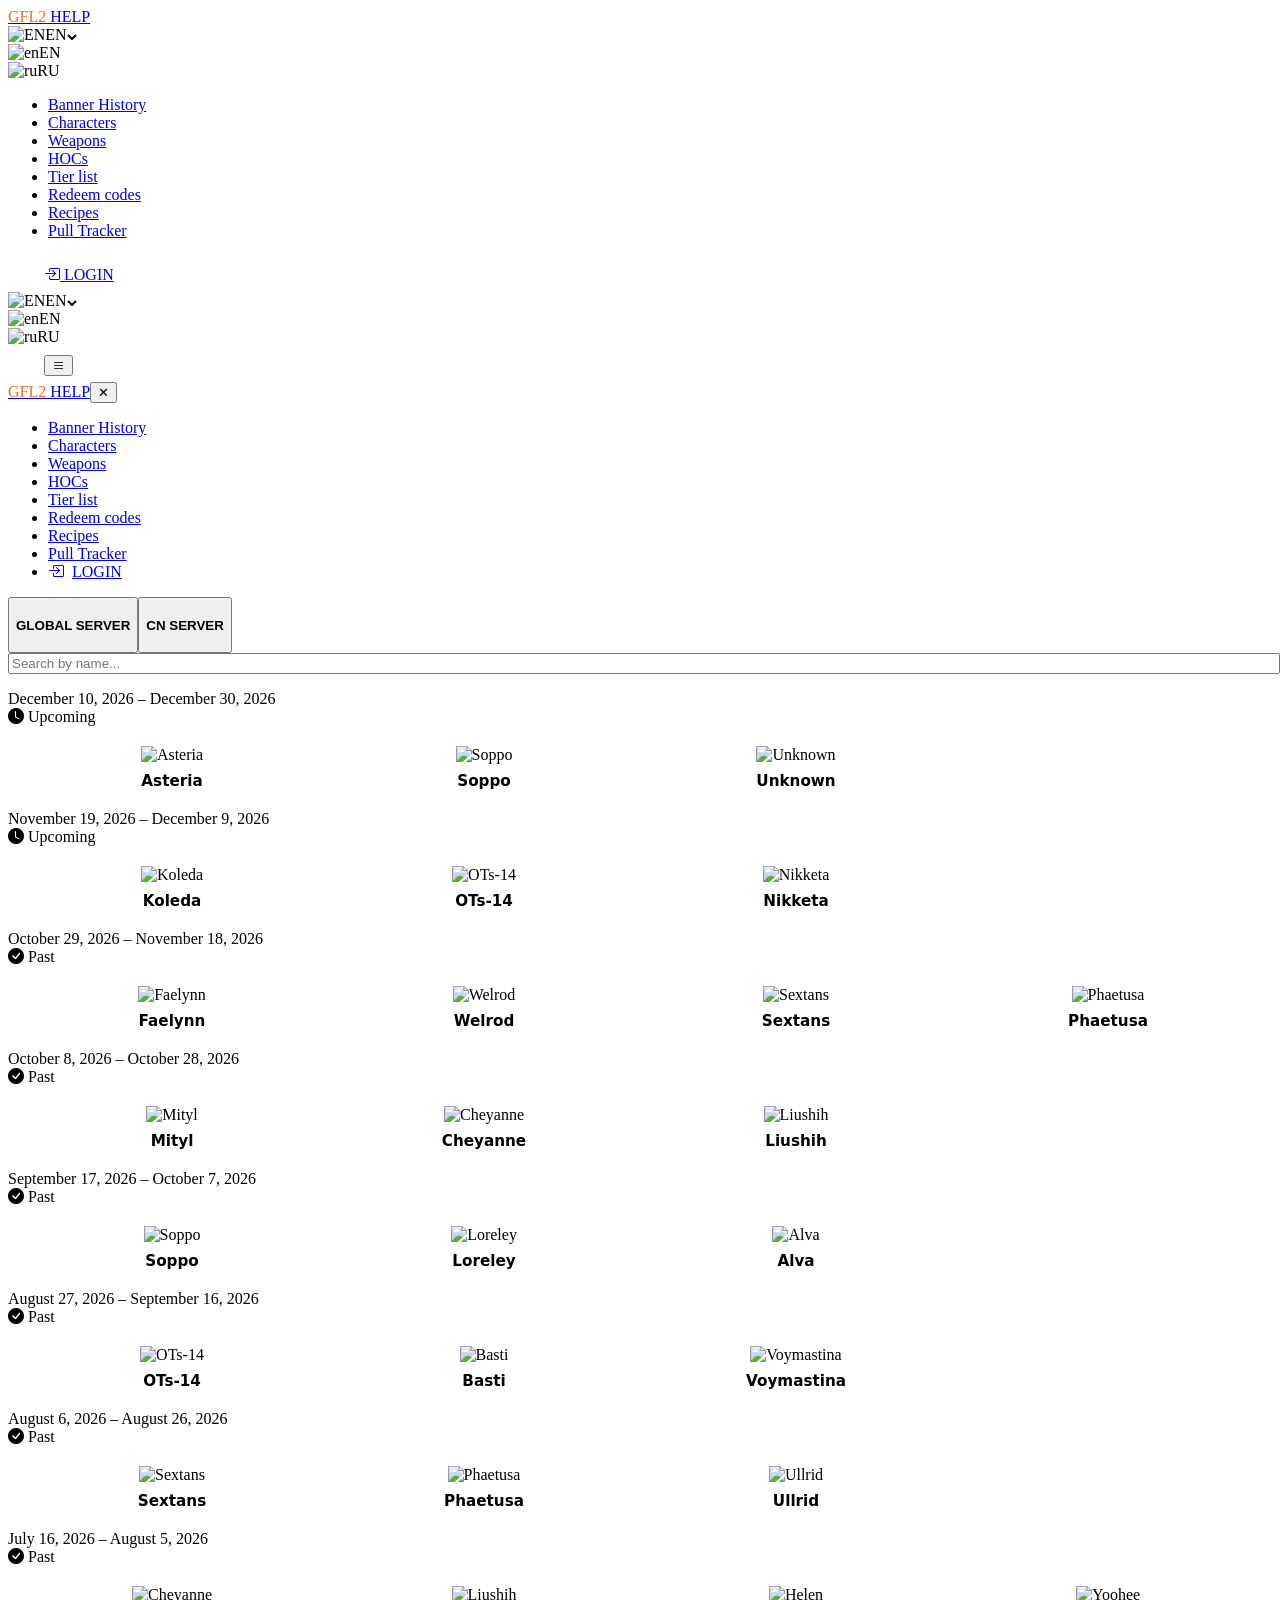
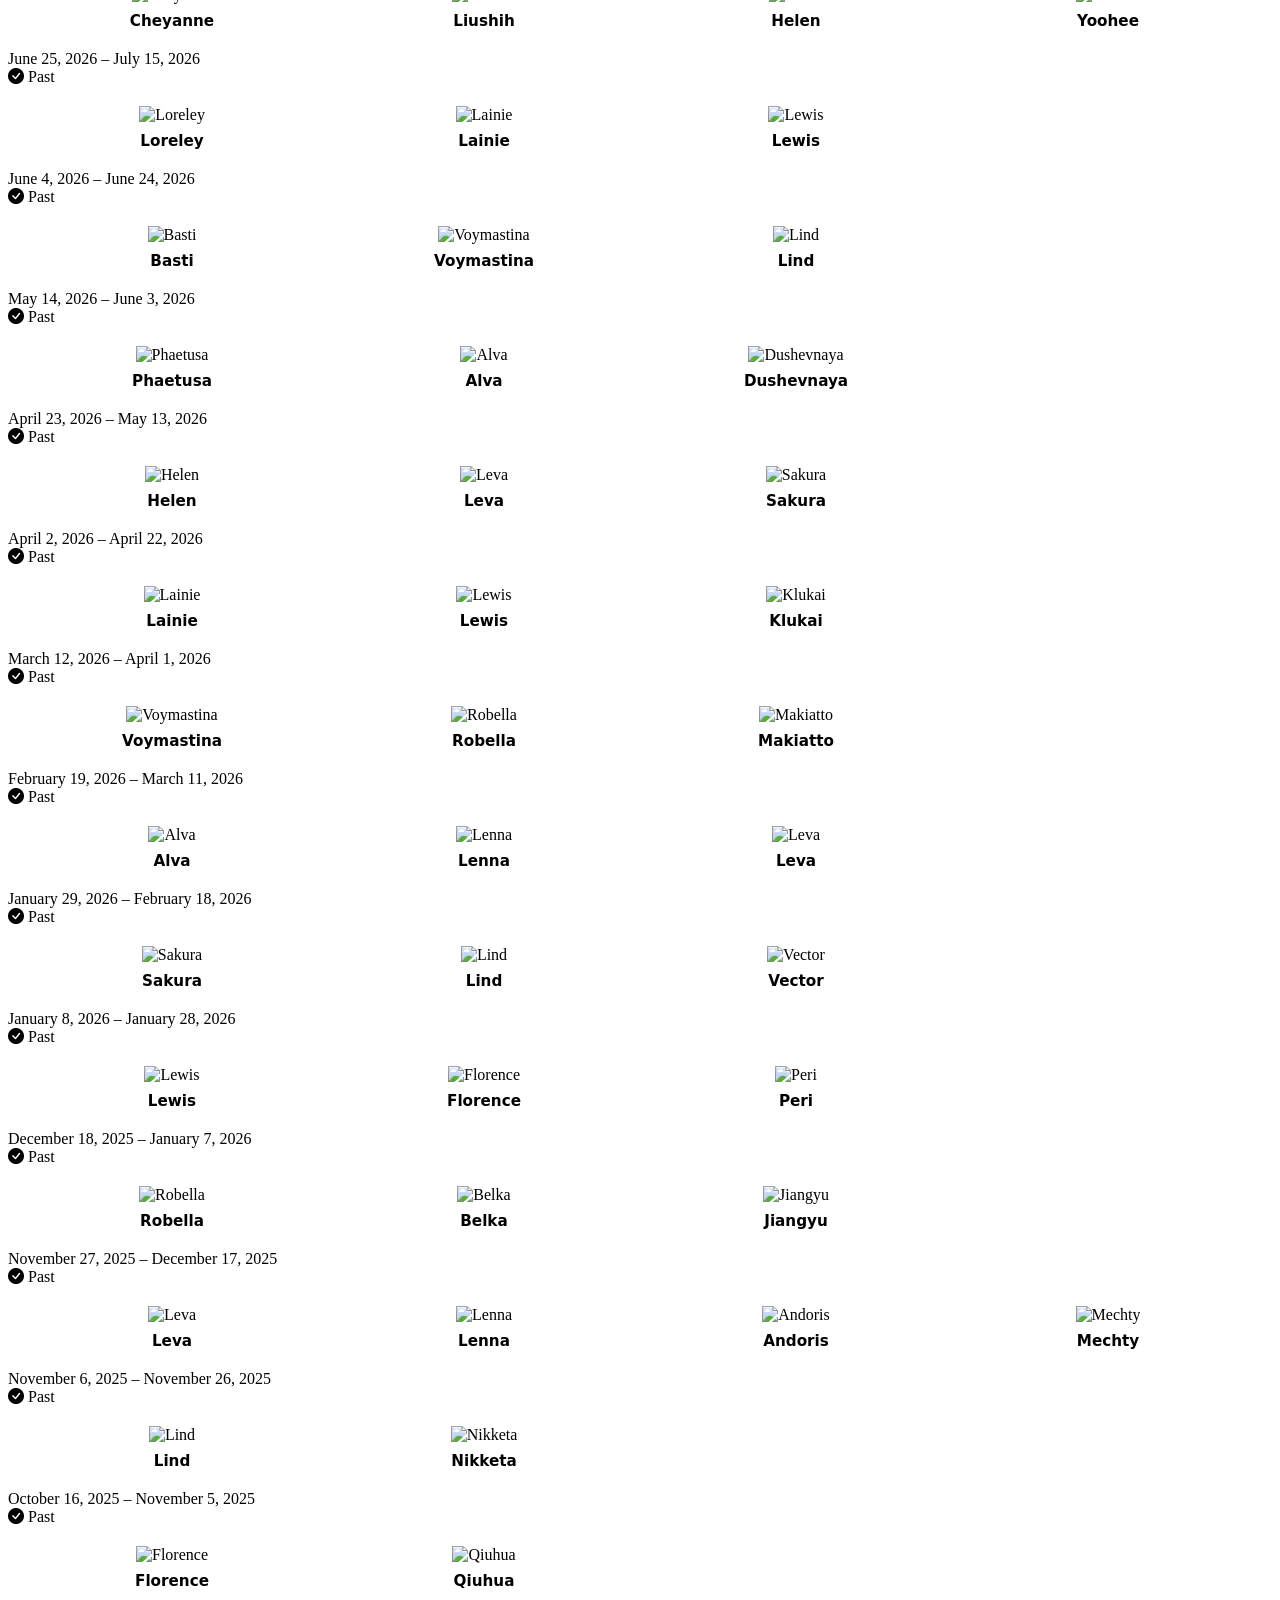
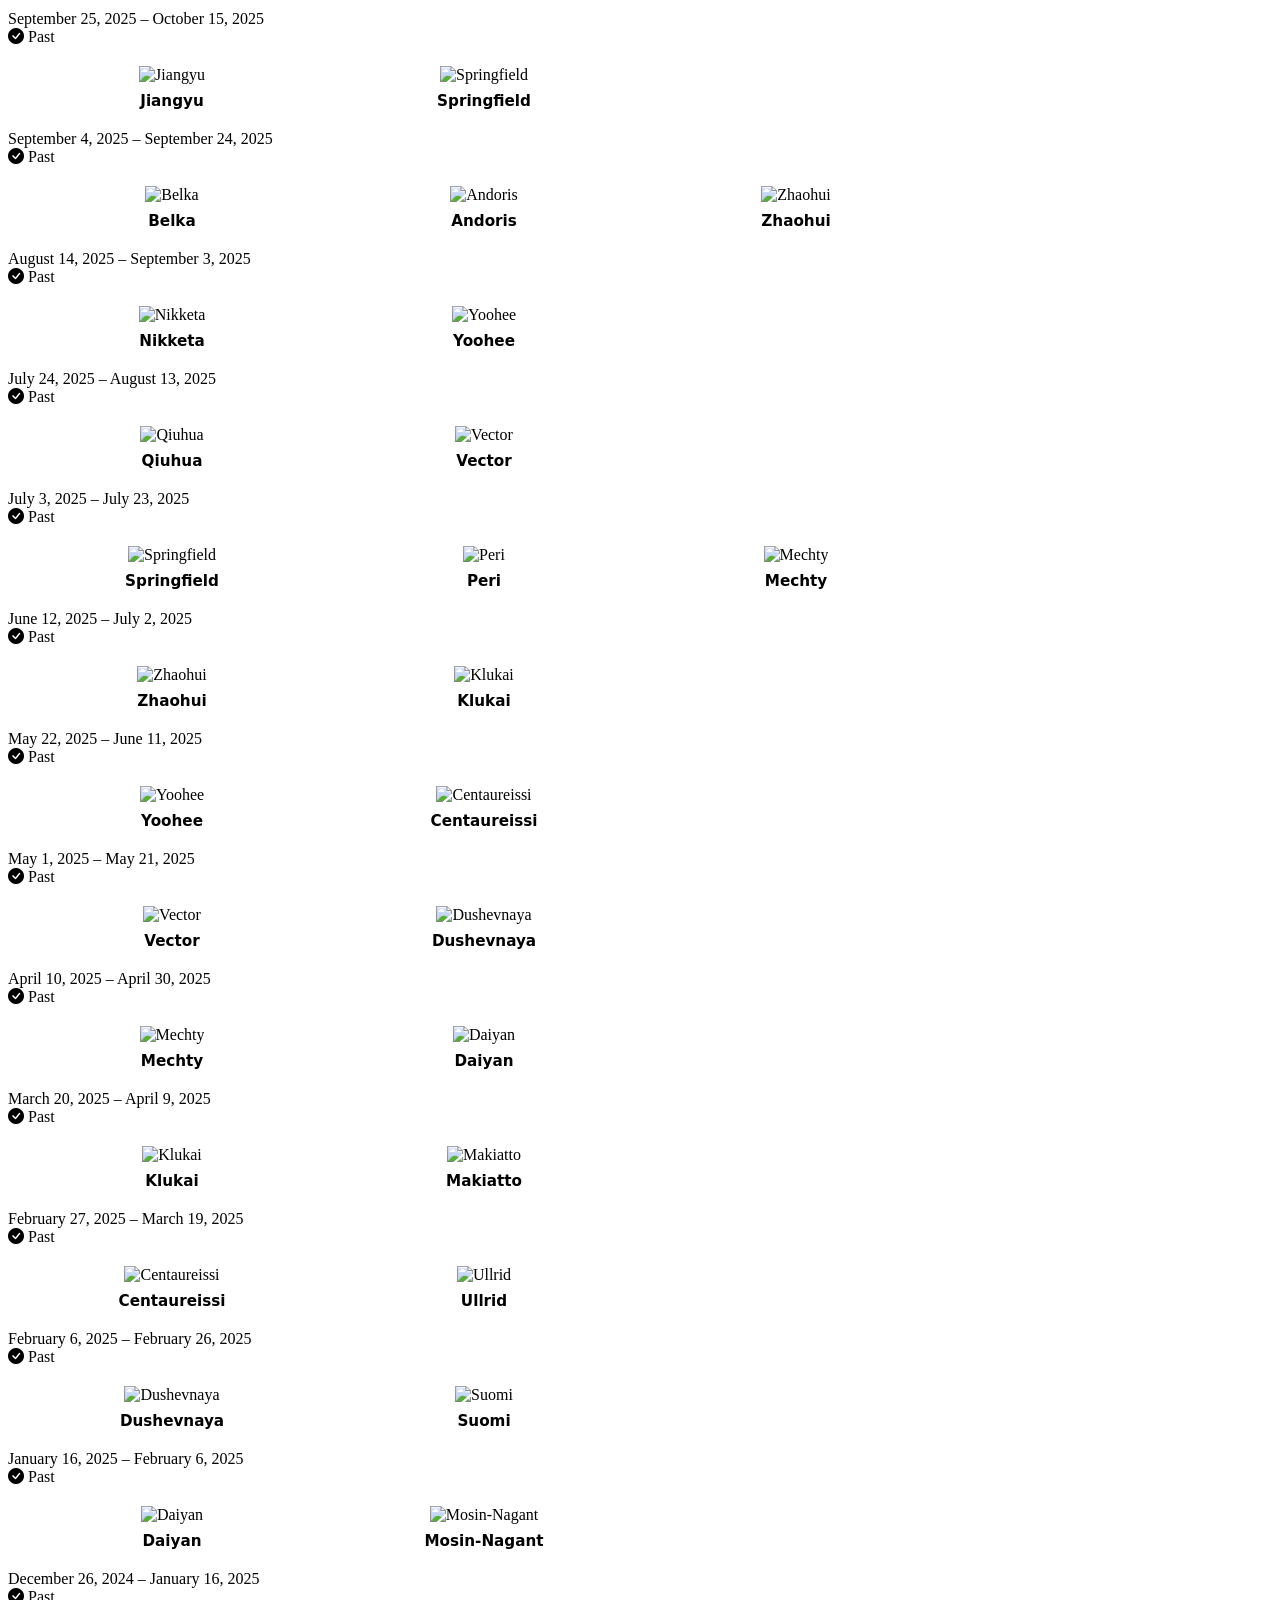
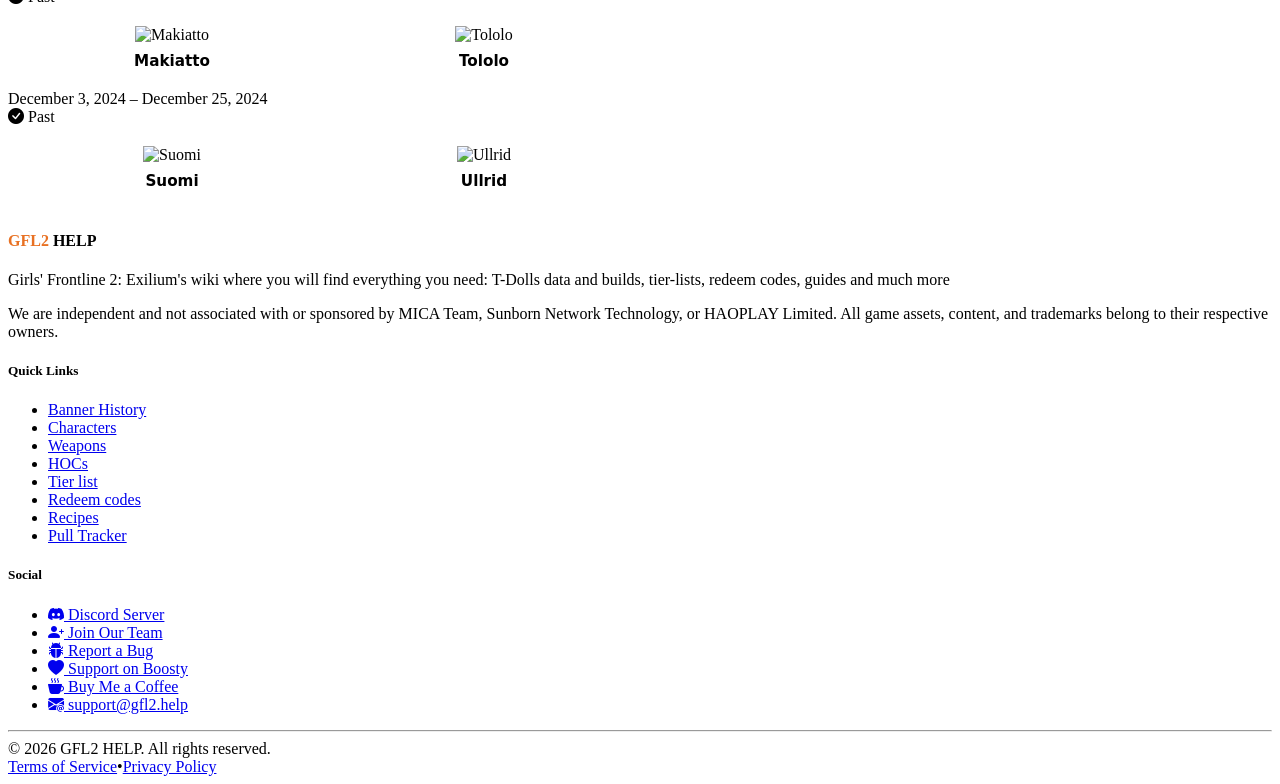
==== commit 91000b48: "Mirror source data (automated)" ====
--- a/mirrors/gfl2-help-banners.html
+++ b/mirrors/gfl2-help-banners.html
@@ -1 +1 @@
-<!DOCTYPE html><html><head><meta charset="utf-8"><meta name="viewport" content="width=device-width, initial-scale=1"><title>GFL2 HELP - Banner History</title><link rel="stylesheet" href="https://cdn.jsdelivr.net/npm/bootstrap-icons@1.13.1/font/bootstrap-icons.min.css"><link rel="stylesheet" href="https://fonts.googleapis.com/icon?family=Material+Icons"><style>.nav-bell[data-v-b5e4c1de]{position:relative;display:inline-flex;align-items:center;justify-content:center;width:36px;height:36px;border:none;border-radius:.25rem;background:transparent;color:#fff;font-size:18px;line-height:1;cursor:pointer;transition:color .2s ease}.nav-bell[data-v-b5e4c1de]:hover{color:#e87123}.bell-badge[data-v-b5e4c1de]{top:0;right:-.15rem;bottom:auto;min-width:1.1rem;text-align:center}.notification-empty[data-v-b5e4c1de]{padding:2rem 1rem;color:#c8c8c8;text-align:center}.notification-list[data-v-b5e4c1de]{display:flex;flex-direction:column;gap:.75rem;margin:0;padding:0;list-style:none}.notification-item[data-v-b5e4c1de]{padding:.75rem .9rem;background:#232323;border:1px solid #3a3a3a;border-left:3px solid transparent;border-radius:.6rem}.notification-item--new[data-v-b5e4c1de]{border-left-color:#ff8139;background:#262626}.notification-item-head[data-v-b5e4c1de]{display:flex;align-items:baseline;gap:.5rem}.notification-dot[data-v-b5e4c1de]{flex:none;width:8px;height:8px;border-radius:50%;background:#ff8139;align-self:center}.notification-item-title[data-v-b5e4c1de]{flex:1;min-width:0;color:#ff8139;font-size:1.05rem;font-weight:600}.notification-item--new .notification-item-title[data-v-b5e4c1de]{font-weight:700}.notification-item-date[data-v-b5e4c1de]{flex:none;color:#8a8a8a;font-size:.8rem}.notification-item-content[data-v-b5e4c1de]{margin-top:.4rem;color:#c8c8c8;font-size:.92rem;line-height:1.55;overflow-wrap:anywhere}.notification-item-content[data-v-b5e4c1de] a.anchor{color:#e87123}</style><style>.mobile-account-link[data-v-d90416be],.mobile-nav-list>li:last-child .site-nav-link[data-v-d90416be]{display:flex!important;align-items:center;gap:.5rem}</style><style>.banners-page[data-v-e6d56568]{text-align:center}.banners-content[data-v-e6d56568]{width:100%;text-align:left}.banners-content[data-v-e6d56568] .search-input{width:100%;margin:0 0 1rem}.banner-body[data-v-e6d56568]{display:grid;grid-template-columns:repeat(2,minmax(0,1fr));gap:.5rem;padding:.75rem}@media(min-width:768px){.banner-body[data-v-e6d56568]{grid-template-columns:repeat(3,minmax(0,1fr))}}@media(min-width:992px){.banner-body[data-v-e6d56568]{grid-template-columns:repeat(4,minmax(0,1fr))}}.banner-character-tile[data-v-e6d56568]{padding:.5rem;text-align:center}.banner-character-name[data-v-e6d56568]{margin-top:.5rem}.banner-character-name b[data-v-e6d56568]{font-family:fontmain,system-ui,sans-serif;font-size:.95rem}</style><link rel="stylesheet" href="/_nuxt/entry.CBqbBMj7.css" crossorigin><link rel="modulepreload" as="script" crossorigin href="/_nuxt/Bx4LbDPt.js"><link rel="modulepreload" as="script" crossorigin href="/_nuxt/9iASpLLK.js"><link rel="modulepreload" as="script" crossorigin href="/_nuxt/C7coixE9.js"><link rel="modulepreload" as="script" crossorigin href="/_nuxt/CIaJJOiW.js"><link rel="modulepreload" as="script" crossorigin href="/_nuxt/B_DrcwGI.js"><link rel="modulepreload" as="script" crossorigin href="/_nuxt/BXyr4tL5.js"><link rel="modulepreload" as="script" crossorigin href="/_nuxt/DIWxfM-A.js"><link rel="modulepreload" as="script" crossorigin href="/_nuxt/-3Hejhqs.js"><link rel="modulepreload" as="script" crossorigin href="/_nuxt/0CCzRgvP.js"><script type="module" src="/_nuxt/Bx4LbDPt.js" crossorigin></script><meta property="og:image" content="https://gfl2.help/ump.png"><link rel="icon" href="/favicon.ico" sizes="any"><link rel="apple-touch-icon" href="/apple-touch-icon.png"></head><body><div id="__nuxt"><div class="site-shell flex min-h-dvh w-full flex-1 flex-col bg-surface-page text-text"><header class="site-header" data-v-d90416be><nav class="site-header-inner site-header-bar" data-v-d90416be><div class="site-header-brand" data-v-d90416be><a href="/en/home" class="logo light-font text-white no-underline inline-flex items-center gap-2" data-v-d90416be><img src="/ump.png" alt aria-hidden="true" class="brand-mascot h-16 w-auto" decoding="async" data-v-d90416be><span data-v-d90416be><span style="color:#E87123;" data-v-d90416be>GFL2</span> HELP</span></a><div class="language-selector hidden sm:block" id="languageSelector" data-v-d90416be><div class="current-language"><img src="/static/images/flag-us.png" alt="EN"><span>EN</span><svg class="arrow" width="10" height="6" viewBox="0 0 10 6"><path d="M1 1l4 4 4-4" stroke="currentColor" stroke-width="2" fill="none"></path></svg></div><div class="language-dropdown"><!--[--><div class="language-option" data-lang="en"><img src="/static/images/flag-us.png" alt="en"><span>EN</span></div><div class="language-option" data-lang="ru"><img src="/static/images/flag-ru.png" alt="ru"><span>RU</span></div><!--]--></div></div></div><ul class="site-header-nav" data-v-d90416be><!--[--><li data-v-d90416be><a aria-current="page" href="/en/banners" class="router-link-active router-link-exact-active site-nav-link" data-v-d90416be>Banner History <!----></a></li><li data-v-d90416be><a href="/en/characters" class="site-nav-link" data-v-d90416be>Characters <!----></a></li><li data-v-d90416be><a href="/en/weapons" class="site-nav-link" data-v-d90416be>Weapons <!----></a></li><li data-v-d90416be><a href="/en/hoc" class="site-nav-link" data-v-d90416be>HOCs <!----></a></li><li data-v-d90416be><a href="/en/tier-list" class="site-nav-link" data-v-d90416be>Tier list <!----></a></li><li data-v-d90416be><a href="/en/redeem-codes" class="site-nav-link" data-v-d90416be>Redeem codes <!----></a></li><li data-v-d90416be><a href="/en/recipes" class="site-nav-link" data-v-d90416be>Recipes <!----></a></li><li data-v-d90416be><a href="/en/pulls" class="site-nav-link" data-v-d90416be>Pull Tracker <!----></a></li><!--]--></ul><div class="site-header-account hidden min-[1400px]:flex" data-v-d90416be><!--[--><button type="button" class="nav-bell" aria-label="Notifications" data-v-b5e4c1de><i class="bi bi-bell" aria-hidden="true" data-v-b5e4c1de></i><!----></button><!----><!--]--><a href="/login" class="site-nav-link nav-account inline-flex items-center gap-1" data-v-d90416be><i class="bi bi-box-arrow-in-right" data-v-d90416be></i> LOGIN</a></div><div class="site-header-mobile-tools min-[1400px]:hidden" data-v-d90416be><div class="language-selector sm:hidden" id="languageSelector" data-v-d90416be><div class="current-language"><img src="/static/images/flag-us.png" alt="EN"><span>EN</span><svg class="arrow" width="10" height="6" viewBox="0 0 10 6"><path d="M1 1l4 4 4-4" stroke="currentColor" stroke-width="2" fill="none"></path></svg></div><div class="language-dropdown"><!--[--><div class="language-option" data-lang="en"><img src="/static/images/flag-us.png" alt="en"><span>EN</span></div><div class="language-option" data-lang="ru"><img src="/static/images/flag-ru.png" alt="ru"><span>RU</span></div><!--]--></div></div><!--[--><button type="button" class="nav-bell" aria-label="Notifications" data-v-b5e4c1de><i class="bi bi-bell" aria-hidden="true" data-v-b5e4c1de></i><!----></button><!----><!--]--><button type="button" class="navbar-toggler-btn" aria-label="Menu" data-v-d90416be><i class="bi-list bi" data-v-d90416be></i></button></div></nav><!----><aside class="translate-x-full pointer-events-none fixed right-0 top-0 z-[2055] flex h-full w-full max-w-md flex-col bg-surface p-4 shadow-2xl transition-transform duration-200 min-[1400px]:hidden" data-v-d90416be><div class="mb-4 flex items-center justify-between" data-v-d90416be><a href="/en/home" class="logo light-font text-white no-underline inline-flex items-center gap-2" data-v-d90416be><img src="/ump.png" alt aria-hidden="true" class="brand-mascot h-16 w-auto" decoding="async" data-v-d90416be><span data-v-d90416be><span style="color:#E87123;" data-v-d90416be>GFL2</span> HELP</span></a><button type="button" class="text-2xl text-white" aria-label="Close" data-v-d90416be>✕</button></div><ul class="mobile-nav-list flex flex-col gap-0.5" data-v-d90416be><!--[--><li data-v-d90416be><a aria-current="page" href="/en/banners" class="router-link-active router-link-exact-active site-nav-link mobile-nav-link w-full rounded px-3 py-2.5 hover:bg-[#3a3a3a]" data-v-d90416be>Banner History <!----></a></li><li data-v-d90416be><a href="/en/characters" class="site-nav-link mobile-nav-link w-full rounded px-3 py-2.5 hover:bg-[#3a3a3a]" data-v-d90416be>Characters <!----></a></li><li data-v-d90416be><a href="/en/weapons" class="site-nav-link mobile-nav-link w-full rounded px-3 py-2.5 hover:bg-[#3a3a3a]" data-v-d90416be>Weapons <!----></a></li><li data-v-d90416be><a href="/en/hoc" class="site-nav-link mobile-nav-link w-full rounded px-3 py-2.5 hover:bg-[#3a3a3a]" data-v-d90416be>HOCs <!----></a></li><li data-v-d90416be><a href="/en/tier-list" class="site-nav-link mobile-nav-link w-full rounded px-3 py-2.5 hover:bg-[#3a3a3a]" data-v-d90416be>Tier list <!----></a></li><li data-v-d90416be><a href="/en/redeem-codes" class="site-nav-link mobile-nav-link w-full rounded px-3 py-2.5 hover:bg-[#3a3a3a]" data-v-d90416be>Redeem codes <!----></a></li><li data-v-d90416be><a href="/en/recipes" class="site-nav-link mobile-nav-link w-full rounded px-3 py-2.5 hover:bg-[#3a3a3a]" data-v-d90416be>Recipes <!----></a></li><li data-v-d90416be><a href="/en/pulls" class="site-nav-link mobile-nav-link w-full rounded px-3 py-2.5 hover:bg-[#3a3a3a]" data-v-d90416be>Pull Tracker <!----></a></li><!--]--><li data-v-d90416be><a href="/login" class="site-nav-link mobile-account-link flex w-full items-center gap-2 rounded px-3 py-2.5 hover:bg-[#3a3a3a]" data-v-d90416be><i class="bi bi-box-arrow-in-right" data-v-d90416be></i> LOGIN</a></li></ul></aside></header><div class="gfl-toast-stack" aria-live="polite" aria-atomic="true"><!--[--><!--]--></div><main class="site-container flex-1 py-4"><!--[--><div class="fade-in-1 banners-page" data-v-e6d56568><div class="banners-content" data-v-e6d56568><div class="server-tabs grid w-full grid-cols-1 gap-3 sm:grid-cols-2" data-v-e6d56568><!--[--><button type="button" class="server-selected server-tab-card w-full cursor-pointer rounded-card border border-surface-border bg-surface p-4 text-center transition hover:bg-surface-elevated"><h4 class="m-0 text-lg text-white">GLOBAL SERVER</h4></button><button type="button" class="server-tab-card w-full cursor-pointer rounded-card border border-surface-border bg-surface p-4 text-center transition hover:bg-surface-elevated"><h4 class="m-0 text-lg text-white">CN SERVER</h4></button><!--]--></div><input value type="text" class="search-input w-full max-w-none px-2" placeholder="Search by name..." data-v-e6d56568><!--[--><div class="banner-upcoming character-banner-card overflow-hidden" data-v-e6d56568><div class="banner-header px-4 py-2" data-v-e6d56568><div class="date-range" data-v-e6d56568>December 10, 2026 – December 30, 2026</div><div class="badge-upcoming banner-status-tag" data-v-e6d56568><i class="bi-clock-fill bi mr-1" data-v-e6d56568></i> Upcoming</div></div><div class="banner-body" data-v-e6d56568><!--[--><div class="banner-character-tile" data-v-e6d56568><img src="/static/images/chara/Asteria.png" class="chara-image-pfp mx-auto" alt="Asteria" data-v-e6d56568><div class="banner-character-name" data-v-e6d56568><b data-v-e6d56568>Asteria</b></div></div><div class="banner-character-tile" data-v-e6d56568><img src="/static/images/chara/Soppo.png" class="chara-image-pfp mx-auto" alt="Soppo" data-v-e6d56568><div class="banner-character-name" data-v-e6d56568><b data-v-e6d56568>Soppo</b></div></div><div class="banner-character-tile" data-v-e6d56568><img src="/static/images/chara/Unknown.png" class="chara-image-pfp mx-auto" alt="Unknown" data-v-e6d56568><div class="banner-character-name" data-v-e6d56568><b data-v-e6d56568>Unknown</b></div></div><!--]--></div></div><div class="banner-upcoming character-banner-card overflow-hidden" data-v-e6d56568><div class="banner-header px-4 py-2" data-v-e6d56568><div class="date-range" data-v-e6d56568>November 19, 2026 – December 9, 2026</div><div class="badge-upcoming banner-status-tag" data-v-e6d56568><i class="bi-clock-fill bi mr-1" data-v-e6d56568></i> Upcoming</div></div><div class="banner-body" data-v-e6d56568><!--[--><div class="banner-character-tile" data-v-e6d56568><img src="/static/images/chara/Koleda.png" class="chara-image-pfp mx-auto" alt="Koleda" data-v-e6d56568><div class="banner-character-name" data-v-e6d56568><b data-v-e6d56568>Koleda</b></div></div><div class="banner-character-tile" data-v-e6d56568><img src="/static/images/chara/OTs-14.png" class="chara-image-pfp mx-auto" alt="OTs-14" data-v-e6d56568><div class="banner-character-name" data-v-e6d56568><b data-v-e6d56568>OTs-14</b></div></div><div class="banner-character-tile" data-v-e6d56568><img src="/static/images/chara/Nikketa.png" class="chara-image-pfp mx-auto" alt="Nikketa" data-v-e6d56568><div class="banner-character-name" data-v-e6d56568><b data-v-e6d56568>Nikketa</b></div></div><!--]--></div></div><div class="banner-current character-banner-card overflow-hidden" data-v-e6d56568><div class="banner-header px-4 py-2" data-v-e6d56568><div class="date-range" data-v-e6d56568>October 29, 2026 – November 18, 2026</div><div class="badge-current banner-status-tag" data-v-e6d56568><i class="bi-lightning-fill bi mr-1" data-v-e6d56568></i> Now Live</div></div><div class="banner-body" data-v-e6d56568><!--[--><div class="banner-character-tile" data-v-e6d56568><img src="/static/images/chara/Faelynn.png" class="chara-image-pfp mx-auto" alt="Faelynn" data-v-e6d56568><div class="banner-character-name" data-v-e6d56568><b data-v-e6d56568>Faelynn</b></div></div><div class="banner-character-tile" data-v-e6d56568><img src="/static/images/chara/Welrod.png" class="chara-image-pfp mx-auto" alt="Welrod" data-v-e6d56568><div class="banner-character-name" data-v-e6d56568><b data-v-e6d56568>Welrod</b></div></div><div class="banner-character-tile" data-v-e6d56568><img src="/static/images/chara/Sextans.png" class="chara-image-pfp mx-auto" alt="Sextans" data-v-e6d56568><div class="banner-character-name" data-v-e6d56568><b data-v-e6d56568>Sextans</b></div></div><div class="banner-character-tile" data-v-e6d56568><img src="/static/images/chara/Phaetusa.png" class="chara-image-pfp mx-auto" alt="Phaetusa" data-v-e6d56568><div class="banner-character-name" data-v-e6d56568><b data-v-e6d56568>Phaetusa</b></div></div><!--]--></div></div><div class="banner-past character-banner-card overflow-hidden" data-v-e6d56568><div class="banner-header px-4 py-2" data-v-e6d56568><div class="date-range" data-v-e6d56568>October 8, 2026 – October 28, 2026</div><div class="badge-past banner-status-tag" data-v-e6d56568><i class="bi-check-circle-fill bi mr-1" data-v-e6d56568></i> Past</div></div><div class="banner-body" data-v-e6d56568><!--[--><div class="banner-character-tile" data-v-e6d56568><img src="/static/images/chara/Mityl.png" class="chara-image-pfp mx-auto" alt="Mityl" data-v-e6d56568><div class="banner-character-name" data-v-e6d56568><b data-v-e6d56568>Mityl</b></div></div><div class="banner-character-tile" data-v-e6d56568><img src="/static/images/chara/Cheyanne.png" class="chara-image-pfp mx-auto" alt="Cheyanne" data-v-e6d56568><div class="banner-character-name" data-v-e6d56568><b data-v-e6d56568>Cheyanne</b></div></div><div class="banner-character-tile" data-v-e6d56568><img src="/static/images/chara/Liushih.png" class="chara-image-pfp mx-auto" alt="Liushih" data-v-e6d56568><div class="banner-character-name" data-v-e6d56568><b data-v-e6d56568>Liushih</b></div></div><!--]--></div></div><div class="banner-past character-banner-card overflow-hidden" data-v-e6d56568><div class="banner-header px-4 py-2" data-v-e6d56568><div class="date-range" data-v-e6d56568>September 17, 2026 – October 7, 2026</div><div class="badge-past banner-status-tag" data-v-e6d56568><i class="bi-check-circle-fill bi mr-1" data-v-e6d56568></i> Past</div></div><div class="banner-body" data-v-e6d56568><!--[--><div class="banner-character-tile" data-v-e6d56568><img src="/static/images/chara/Soppo.png" class="chara-image-pfp mx-auto" alt="Soppo" data-v-e6d56568><div class="banner-character-name" data-v-e6d56568><b data-v-e6d56568>Soppo</b></div></div><div class="banner-character-tile" data-v-e6d56568><img src="/static/images/chara/Loreley.png" class="chara-image-pfp mx-auto" alt="Loreley" data-v-e6d56568><div class="banner-character-name" data-v-e6d56568><b data-v-e6d56568>Loreley</b></div></div><div class="banner-character-tile" data-v-e6d56568><img src="/static/images/chara/Alva.png" class="chara-image-pfp mx-auto" alt="Alva" data-v-e6d56568><div class="banner-character-name" data-v-e6d56568><b data-v-e6d56568>Alva</b></div></div><!--]--></div></div><div class="banner-past character-banner-card overflow-hidden" data-v-e6d56568><div class="banner-header px-4 py-2" data-v-e6d56568><div class="date-range" data-v-e6d56568>August 27, 2026 – September 16, 2026</div><div class="badge-past banner-status-tag" data-v-e6d56568><i class="bi-check-circle-fill bi mr-1" data-v-e6d56568></i> Past</div></div><div class="banner-body" data-v-e6d56568><!--[--><div class="banner-character-tile" data-v-e6d56568><img src="/static/images/chara/OTs-14.png" class="chara-image-pfp mx-auto" alt="OTs-14" data-v-e6d56568><div class="banner-character-name" data-v-e6d56568><b data-v-e6d56568>OTs-14</b></div></div><div class="banner-character-tile" data-v-e6d56568><img src="/static/images/chara/Basti.png" class="chara-image-pfp mx-auto" alt="Basti" data-v-e6d56568><div class="banner-character-name" data-v-e6d56568><b data-v-e6d56568>Basti</b></div></div><div class="banner-character-tile" data-v-e6d56568><img src="/static/images/chara/Voymastina.png" class="chara-image-pfp mx-auto" alt="Voymastina" data-v-e6d56568><div class="banner-character-name" data-v-e6d56568><b data-v-e6d56568>Voymastina</b></div></div><!--]--></div></div><div class="banner-past character-banner-card overflow-hidden" data-v-e6d56568><div class="banner-header px-4 py-2" data-v-e6d56568><div class="date-range" data-v-e6d56568>August 6, 2026 – August 26, 2026</div><div class="badge-past banner-status-tag" data-v-e6d56568><i class="bi-check-circle-fill bi mr-1" data-v-e6d56568></i> Past</div></div><div class="banner-body" data-v-e6d56568><!--[--><div class="banner-character-tile" data-v-e6d56568><img src="/static/images/chara/Sextans.png" class="chara-image-pfp mx-auto" alt="Sextans" data-v-e6d56568><div class="banner-character-name" data-v-e6d56568><b data-v-e6d56568>Sextans</b></div></div><div class="banner-character-tile" data-v-e6d56568><img src="/static/images/chara/Phaetusa.png" class="chara-image-pfp mx-auto" alt="Phaetusa" data-v-e6d56568><div class="banner-character-name" data-v-e6d56568><b data-v-e6d56568>Phaetusa</b></div></div><div class="banner-character-tile" data-v-e6d56568><img src="/static/images/chara/Ullrid.png" class="chara-image-pfp mx-auto" alt="Ullrid" data-v-e6d56568><div class="banner-character-name" data-v-e6d56568><b data-v-e6d56568>Ullrid</b></div></div><!--]--></div></div><div class="banner-past character-banner-card overflow-hidden" data-v-e6d56568><div class="banner-header px-4 py-2" data-v-e6d56568><div class="date-range" data-v-e6d56568>July 16, 2026 – August 5, 2026</div><div class="badge-past banner-status-tag" data-v-e6d56568><i class="bi-check-circle-fill bi mr-1" data-v-e6d56568></i> Past</div></div><div class="banner-body" data-v-e6d56568><!--[--><div class="banner-character-tile" data-v-e6d56568><img src="/static/images/chara/Cheyanne.png" class="chara-image-pfp mx-auto" alt="Cheyanne" data-v-e6d56568><div class="banner-character-name" data-v-e6d56568><b data-v-e6d56568>Cheyanne</b></div></div><div class="banner-character-tile" data-v-e6d56568><img src="/static/images/chara/Liushih.png" class="chara-image-pfp mx-auto" alt="Liushih" data-v-e6d56568><div class="banner-character-name" data-v-e6d56568><b data-v-e6d56568>Liushih</b></div></div><div class="banner-character-tile" data-v-e6d56568><img src="/static/images/chara/Helen.png" class="chara-image-pfp mx-auto" alt="Helen" data-v-e6d56568><div class="banner-character-name" data-v-e6d56568><b data-v-e6d56568>Helen</b></div></div><div class="banner-character-tile" data-v-e6d56568><img src="/static/images/chara/Yoohee.png" class="chara-image-pfp mx-auto" alt="Yoohee" data-v-e6d56568><div class="banner-character-name" data-v-e6d56568><b data-v-e6d56568>Yoohee</b></div></div><!--]--></div></div><div class="banner-past character-banner-card overflow-hidden" data-v-e6d56568><div class="banner-header px-4 py-2" data-v-e6d56568><div class="date-range" data-v-e6d56568>June 25, 2026 – July 15, 2026</div><div class="badge-past banner-status-tag" data-v-e6d56568><i class="bi-check-circle-fill bi mr-1" data-v-e6d56568></i> Past</div></div><div class="banner-body" data-v-e6d56568><!--[--><div class="banner-character-tile" data-v-e6d56568><img src="/static/images/chara/Loreley.png" class="chara-image-pfp mx-auto" alt="Loreley" data-v-e6d56568><div class="banner-character-name" data-v-e6d56568><b data-v-e6d56568>Loreley</b></div></div><div class="banner-character-tile" data-v-e6d56568><img src="/static/images/chara/Lainie.png" class="chara-image-pfp mx-auto" alt="Lainie" data-v-e6d56568><div class="banner-character-name" data-v-e6d56568><b data-v-e6d56568>Lainie</b></div></div><div class="banner-character-tile" data-v-e6d56568><img src="/static/images/chara/Lewis.png" class="chara-image-pfp mx-auto" alt="Lewis" data-v-e6d56568><div class="banner-character-name" data-v-e6d56568><b data-v-e6d56568>Lewis</b></div></div><!--]--></div></div><div class="banner-past character-banner-card overflow-hidden" data-v-e6d56568><div class="banner-header px-4 py-2" data-v-e6d56568><div class="date-range" data-v-e6d56568>June 4, 2026 – June 24, 2026</div><div class="badge-past banner-status-tag" data-v-e6d56568><i class="bi-check-circle-fill bi mr-1" data-v-e6d56568></i> Past</div></div><div class="banner-body" data-v-e6d56568><!--[--><div class="banner-character-tile" data-v-e6d56568><img src="/static/images/chara/Basti.png" class="chara-image-pfp mx-auto" alt="Basti" data-v-e6d56568><div class="banner-character-name" data-v-e6d56568><b data-v-e6d56568>Basti</b></div></div><div class="banner-character-tile" data-v-e6d56568><img src="/static/images/chara/Voymastina.png" class="chara-image-pfp mx-auto" alt="Voymastina" data-v-e6d56568><div class="banner-character-name" data-v-e6d56568><b data-v-e6d56568>Voymastina</b></div></div><div class="banner-character-tile" data-v-e6d56568><img src="/static/images/chara/Lind.png" class="chara-image-pfp mx-auto" alt="Lind" data-v-e6d56568><div class="banner-character-name" data-v-e6d56568><b data-v-e6d56568>Lind</b></div></div><!--]--></div></div><div class="banner-past character-banner-card overflow-hidden" data-v-e6d56568><div class="banner-header px-4 py-2" data-v-e6d56568><div class="date-range" data-v-e6d56568>May 14, 2026 – June 3, 2026</div><div class="badge-past banner-status-tag" data-v-e6d56568><i class="bi-check-circle-fill bi mr-1" data-v-e6d56568></i> Past</div></div><div class="banner-body" data-v-e6d56568><!--[--><div class="banner-character-tile" data-v-e6d56568><img src="/static/images/chara/Phaetusa.png" class="chara-image-pfp mx-auto" alt="Phaetusa" data-v-e6d56568><div class="banner-character-name" data-v-e6d56568><b data-v-e6d56568>Phaetusa</b></div></div><div class="banner-character-tile" data-v-e6d56568><img src="/static/images/chara/Alva.png" class="chara-image-pfp mx-auto" alt="Alva" data-v-e6d56568><div class="banner-character-name" data-v-e6d56568><b data-v-e6d56568>Alva</b></div></div><div class="banner-character-tile" data-v-e6d56568><img src="/static/images/chara/Dushevnaya.png" class="chara-image-pfp mx-auto" alt="Dushevnaya" data-v-e6d56568><div class="banner-character-name" data-v-e6d56568><b data-v-e6d56568>Dushevnaya</b></div></div><!--]--></div></div><div class="banner-past character-banner-card overflow-hidden" data-v-e6d56568><div class="banner-header px-4 py-2" data-v-e6d56568><div class="date-range" data-v-e6d56568>April 23, 2026 – May 13, 2026</div><div class="badge-past banner-status-tag" data-v-e6d56568><i class="bi-check-circle-fill bi mr-1" data-v-e6d56568></i> Past</div></div><div class="banner-body" data-v-e6d56568><!--[--><div class="banner-character-tile" data-v-e6d56568><img src="/static/images/chara/Helen.png" class="chara-image-pfp mx-auto" alt="Helen" data-v-e6d56568><div class="banner-character-name" data-v-e6d56568><b data-v-e6d56568>Helen</b></div></div><div class="banner-character-tile" data-v-e6d56568><img src="/static/images/chara/Leva.png" class="chara-image-pfp mx-auto" alt="Leva" data-v-e6d56568><div class="banner-character-name" data-v-e6d56568><b data-v-e6d56568>Leva</b></div></div><div class="banner-character-tile" data-v-e6d56568><img src="/static/images/chara/Sakura.png" class="chara-image-pfp mx-auto" alt="Sakura" data-v-e6d56568><div class="banner-character-name" data-v-e6d56568><b data-v-e6d56568>Sakura</b></div></div><!--]--></div></div><div class="banner-past character-banner-card overflow-hidden" data-v-e6d56568><div class="banner-header px-4 py-2" data-v-e6d56568><div class="date-range" data-v-e6d56568>April 2, 2026 – April 22, 2026</div><div class="badge-past banner-status-tag" data-v-e6d56568><i class="bi-check-circle-fill bi mr-1" data-v-e6d56568></i> Past</div></div><div class="banner-body" data-v-e6d56568><!--[--><div class="banner-character-tile" data-v-e6d56568><img src="/static/images/chara/Lainie.png" class="chara-image-pfp mx-auto" alt="Lainie" data-v-e6d56568><div class="banner-character-name" data-v-e6d56568><b data-v-e6d56568>Lainie</b></div></div><div class="banner-character-tile" data-v-e6d56568><img src="/static/images/chara/Lewis.png" class="chara-image-pfp mx-auto" alt="Lewis" data-v-e6d56568><div class="banner-character-name" data-v-e6d56568><b data-v-e6d56568>Lewis</b></div></div><div class="banner-character-tile" data-v-e6d56568><img src="/static/images/chara/Klukai.png" class="chara-image-pfp mx-auto" alt="Klukai" data-v-e6d56568><div class="banner-character-name" data-v-e6d56568><b data-v-e6d56568>Klukai</b></div></div><!--]--></div></div><div class="banner-past character-banner-card overflow-hidden" data-v-e6d56568><div class="banner-header px-4 py-2" data-v-e6d56568><div class="date-range" data-v-e6d56568>March 12, 2026 – April 1, 2026</div><div class="badge-past banner-status-tag" data-v-e6d56568><i class="bi-check-circle-fill bi mr-1" data-v-e6d56568></i> Past</div></div><div class="banner-body" data-v-e6d56568><!--[--><div class="banner-character-tile" data-v-e6d56568><img src="/static/images/chara/Voymastina.png" class="chara-image-pfp mx-auto" alt="Voymastina" data-v-e6d56568><div class="banner-character-name" data-v-e6d56568><b data-v-e6d56568>Voymastina</b></div></div><div class="banner-character-tile" data-v-e6d56568><img src="/static/images/chara/Robella.png" class="chara-image-pfp mx-auto" alt="Robella" data-v-e6d56568><div class="banner-character-name" data-v-e6d56568><b data-v-e6d56568>Robella</b></div></div><div class="banner-character-tile" data-v-e6d56568><img src="/static/images/chara/Makiatto.png" class="chara-image-pfp mx-auto" alt="Makiatto" data-v-e6d56568><div class="banner-character-name" data-v-e6d56568><b data-v-e6d56568>Makiatto</b></div></div><!--]--></div></div><div class="banner-past character-banner-card overflow-hidden" data-v-e6d56568><div class="banner-header px-4 py-2" data-v-e6d56568><div class="date-range" data-v-e6d56568>February 19, 2026 – March 11, 2026</div><div class="badge-past banner-status-tag" data-v-e6d56568><i class="bi-check-circle-fill bi mr-1" data-v-e6d56568></i> Past</div></div><div class="banner-body" data-v-e6d56568><!--[--><div class="banner-character-tile" data-v-e6d56568><img src="/static/images/chara/Alva.png" class="chara-image-pfp mx-auto" alt="Alva" data-v-e6d56568><div class="banner-character-name" data-v-e6d56568><b data-v-e6d56568>Alva</b></div></div><div class="banner-character-tile" data-v-e6d56568><img src="/static/images/chara/Lenna.png" class="chara-image-pfp mx-auto" alt="Lenna" data-v-e6d56568><div class="banner-character-name" data-v-e6d56568><b data-v-e6d56568>Lenna</b></div></div><div class="banner-character-tile" data-v-e6d56568><img src="/static/images/chara/Leva.png" class="chara-image-pfp mx-auto" alt="Leva" data-v-e6d56568><div class="banner-character-name" data-v-e6d56568><b data-v-e6d56568>Leva</b></div></div><!--]--></div></div><div class="banner-past character-banner-card overflow-hidden" data-v-e6d56568><div class="banner-header px-4 py-2" data-v-e6d56568><div class="date-range" data-v-e6d56568>January 29, 2026 – February 18, 2026</div><div class="badge-past banner-status-tag" data-v-e6d56568><i class="bi-check-circle-fill bi mr-1" data-v-e6d56568></i> Past</div></div><div class="banner-body" data-v-e6d56568><!--[--><div class="banner-character-tile" data-v-e6d56568><img src="/static/images/chara/Sakura.png" class="chara-image-pfp mx-auto" alt="Sakura" data-v-e6d56568><div class="banner-character-name" data-v-e6d56568><b data-v-e6d56568>Sakura</b></div></div><div class="banner-character-tile" data-v-e6d56568><img src="/static/images/chara/Lind.png" class="chara-image-pfp mx-auto" alt="Lind" data-v-e6d56568><div class="banner-character-name" data-v-e6d56568><b data-v-e6d56568>Lind</b></div></div><div class="banner-character-tile" data-v-e6d56568><img src="/static/images/chara/Vector.png" class="chara-image-pfp mx-auto" alt="Vector" data-v-e6d56568><div class="banner-character-name" data-v-e6d56568><b data-v-e6d56568>Vector</b></div></div><!--]--></div></div><div class="banner-past character-banner-card overflow-hidden" data-v-e6d56568><div class="banner-header px-4 py-2" data-v-e6d56568><div class="date-range" data-v-e6d56568>January 8, 2026 – January 28, 2026</div><div class="badge-past banner-status-tag" data-v-e6d56568><i class="bi-check-circle-fill bi mr-1" data-v-e6d56568></i> Past</div></div><div class="banner-body" data-v-e6d56568><!--[--><div class="banner-character-tile" data-v-e6d56568><img src="/static/images/chara/Lewis.png" class="chara-image-pfp mx-auto" alt="Lewis" data-v-e6d56568><div class="banner-character-name" data-v-e6d56568><b data-v-e6d56568>Lewis</b></div></div><div class="banner-character-tile" data-v-e6d56568><img src="/static/images/chara/Florence.png" class="chara-image-pfp mx-auto" alt="Florence" data-v-e6d56568><div class="banner-character-name" data-v-e6d56568><b data-v-e6d56568>Florence</b></div></div><div class="banner-character-tile" data-v-e6d56568><img src="/static/images/chara/Peri.png" class="chara-image-pfp mx-auto" alt="Peri" data-v-e6d56568><div class="banner-character-name" data-v-e6d56568><b data-v-e6d56568>Peri</b></div></div><!--]--></div></div><div class="banner-past character-banner-card overflow-hidden" data-v-e6d56568><div class="banner-header px-4 py-2" data-v-e6d56568><div class="date-range" data-v-e6d56568>December 18, 2025 – January 7, 2026</div><div class="badge-past banner-status-tag" data-v-e6d56568><i class="bi-check-circle-fill bi mr-1" data-v-e6d56568></i> Past</div></div><div class="banner-body" data-v-e6d56568><!--[--><div class="banner-character-tile" data-v-e6d56568><img src="/static/images/chara/Robella.png" class="chara-image-pfp mx-auto" alt="Robella" data-v-e6d56568><div class="banner-character-name" data-v-e6d56568><b data-v-e6d56568>Robella</b></div></div><div class="banner-character-tile" data-v-e6d56568><img src="/static/images/chara/Belka.png" class="chara-image-pfp mx-auto" alt="Belka" data-v-e6d56568><div class="banner-character-name" data-v-e6d56568><b data-v-e6d56568>Belka</b></div></div><div class="banner-character-tile" data-v-e6d56568><img src="/static/images/chara/Jiangyu.png" class="chara-image-pfp mx-auto" alt="Jiangyu" data-v-e6d56568><div class="banner-character-name" data-v-e6d56568><b data-v-e6d56568>Jiangyu</b></div></div><!--]--></div></div><div class="banner-past character-banner-card overflow-hidden" data-v-e6d56568><div class="banner-header px-4 py-2" data-v-e6d56568><div class="date-range" data-v-e6d56568>November 27, 2025 – December 17, 2025</div><div class="badge-past banner-status-tag" data-v-e6d56568><i class="bi-check-circle-fill bi mr-1" data-v-e6d56568></i> Past</div></div><div class="banner-body" data-v-e6d56568><!--[--><div class="banner-character-tile" data-v-e6d56568><img src="/static/images/chara/Leva.png" class="chara-image-pfp mx-auto" alt="Leva" data-v-e6d56568><div class="banner-character-name" data-v-e6d56568><b data-v-e6d56568>Leva</b></div></div><div class="banner-character-tile" data-v-e6d56568><img src="/static/images/chara/Lenna.png" class="chara-image-pfp mx-auto" alt="Lenna" data-v-e6d56568><div class="banner-character-name" data-v-e6d56568><b data-v-e6d56568>Lenna</b></div></div><div class="banner-character-tile" data-v-e6d56568><img src="/static/images/chara/Andoris.png" class="chara-image-pfp mx-auto" alt="Andoris" data-v-e6d56568><div class="banner-character-name" data-v-e6d56568><b data-v-e6d56568>Andoris</b></div></div><div class="banner-character-tile" data-v-e6d56568><img src="/static/images/chara/Mechty.png" class="chara-image-pfp mx-auto" alt="Mechty" data-v-e6d56568><div class="banner-character-name" data-v-e6d56568><b data-v-e6d56568>Mechty</b></div></div><!--]--></div></div><div class="banner-past character-banner-card overflow-hidden" data-v-e6d56568><div class="banner-header px-4 py-2" data-v-e6d56568><div class="date-range" data-v-e6d56568>November 6, 2025 – November 26, 2025</div><div class="badge-past banner-status-tag" data-v-e6d56568><i class="bi-check-circle-fill bi mr-1" data-v-e6d56568></i> Past</div></div><div class="banner-body" data-v-e6d56568><!--[--><div class="banner-character-tile" data-v-e6d56568><img src="/static/images/chara/Lind.png" class="chara-image-pfp mx-auto" alt="Lind" data-v-e6d56568><div class="banner-character-name" data-v-e6d56568><b data-v-e6d56568>Lind</b></div></div><div class="banner-character-tile" data-v-e6d56568><img src="/static/images/chara/Nikketa.png" class="chara-image-pfp mx-auto" alt="Nikketa" data-v-e6d56568><div class="banner-character-name" data-v-e6d56568><b data-v-e6d56568>Nikketa</b></div></div><!--]--></div></div><div class="banner-past character-banner-card overflow-hidden" data-v-e6d56568><div class="banner-header px-4 py-2" data-v-e6d56568><div class="date-range" data-v-e6d56568>October 16, 2025 – November 5, 2025</div><div class="badge-past banner-status-tag" data-v-e6d56568><i class="bi-check-circle-fill bi mr-1" data-v-e6d56568></i> Past</div></div><div class="banner-body" data-v-e6d56568><!--[--><div class="banner-character-tile" data-v-e6d56568><img src="/static/images/chara/Florence.png" class="chara-image-pfp mx-auto" alt="Florence" data-v-e6d56568><div class="banner-character-name" data-v-e6d56568><b data-v-e6d56568>Florence</b></div></div><div class="banner-character-tile" data-v-e6d56568><img src="/static/images/chara/Qiuhua.png" class="chara-image-pfp mx-auto" alt="Qiuhua" data-v-e6d56568><div class="banner-character-name" data-v-e6d56568><b data-v-e6d56568>Qiuhua</b></div></div><!--]--></div></div><div class="banner-past character-banner-card overflow-hidden" data-v-e6d56568><div class="banner-header px-4 py-2" data-v-e6d56568><div class="date-range" data-v-e6d56568>September 25, 2025 – October 15, 2025</div><div class="badge-past banner-status-tag" data-v-e6d56568><i class="bi-check-circle-fill bi mr-1" data-v-e6d56568></i> Past</div></div><div class="banner-body" data-v-e6d56568><!--[--><div class="banner-character-tile" data-v-e6d56568><img src="/static/images/chara/Jiangyu.png" class="chara-image-pfp mx-auto" alt="Jiangyu" data-v-e6d56568><div class="banner-character-name" data-v-e6d56568><b data-v-e6d56568>Jiangyu</b></div></div><div class="banner-character-tile" data-v-e6d56568><img src="/static/images/chara/Springfield.png" class="chara-image-pfp mx-auto" alt="Springfield" data-v-e6d56568><div class="banner-character-name" data-v-e6d56568><b data-v-e6d56568>Springfield</b></div></div><!--]--></div></div><div class="banner-past character-banner-card overflow-hidden" data-v-e6d56568><div class="banner-header px-4 py-2" data-v-e6d56568><div class="date-range" data-v-e6d56568>September 4, 2025 – September 24, 2025</div><div class="badge-past banner-status-tag" data-v-e6d56568><i class="bi-check-circle-fill bi mr-1" data-v-e6d56568></i> Past</div></div><div class="banner-body" data-v-e6d56568><!--[--><div class="banner-character-tile" data-v-e6d56568><img src="/static/images/chara/Belka.png" class="chara-image-pfp mx-auto" alt="Belka" data-v-e6d56568><div class="banner-character-name" data-v-e6d56568><b data-v-e6d56568>Belka</b></div></div><div class="banner-character-tile" data-v-e6d56568><img src="/static/images/chara/Andoris.png" class="chara-image-pfp mx-auto" alt="Andoris" data-v-e6d56568><div class="banner-character-name" data-v-e6d56568><b data-v-e6d56568>Andoris</b></div></div><div class="banner-character-tile" data-v-e6d56568><img src="/static/images/chara/Zhaohui.png" class="chara-image-pfp mx-auto" alt="Zhaohui" data-v-e6d56568><div class="banner-character-name" data-v-e6d56568><b data-v-e6d56568>Zhaohui</b></div></div><!--]--></div></div><div class="banner-past character-banner-card overflow-hidden" data-v-e6d56568><div class="banner-header px-4 py-2" data-v-e6d56568><div class="date-range" data-v-e6d56568>August 14, 2025 – September 3, 2025</div><div class="badge-past banner-status-tag" data-v-e6d56568><i class="bi-check-circle-fill bi mr-1" data-v-e6d56568></i> Past</div></div><div class="banner-body" data-v-e6d56568><!--[--><div class="banner-character-tile" data-v-e6d56568><img src="/static/images/chara/Nikketa.png" class="chara-image-pfp mx-auto" alt="Nikketa" data-v-e6d56568><div class="banner-character-name" data-v-e6d56568><b data-v-e6d56568>Nikketa</b></div></div><div class="banner-character-tile" data-v-e6d56568><img src="/static/images/chara/Yoohee.png" class="chara-image-pfp mx-auto" alt="Yoohee" data-v-e6d56568><div class="banner-character-name" data-v-e6d56568><b data-v-e6d56568>Yoohee</b></div></div><!--]--></div></div><div class="banner-past character-banner-card overflow-hidden" data-v-e6d56568><div class="banner-header px-4 py-2" data-v-e6d56568><div class="date-range" data-v-e6d56568>July 24, 2025 – August 13, 2025</div><div class="badge-past banner-status-tag" data-v-e6d56568><i class="bi-check-circle-fill bi mr-1" data-v-e6d56568></i> Past</div></div><div class="banner-body" data-v-e6d56568><!--[--><div class="banner-character-tile" data-v-e6d56568><img src="/static/images/chara/Qiuhua.png" class="chara-image-pfp mx-auto" alt="Qiuhua" data-v-e6d56568><div class="banner-character-name" data-v-e6d56568><b data-v-e6d56568>Qiuhua</b></div></div><div class="banner-character-tile" data-v-e6d56568><img src="/static/images/chara/Vector.png" class="chara-image-pfp mx-auto" alt="Vector" data-v-e6d56568><div class="banner-character-name" data-v-e6d56568><b data-v-e6d56568>Vector</b></div></div><!--]--></div></div><div class="banner-past character-banner-card overflow-hidden" data-v-e6d56568><div class="banner-header px-4 py-2" data-v-e6d56568><div class="date-range" data-v-e6d56568>July 3, 2025 – July 23, 2025</div><div class="badge-past banner-status-tag" data-v-e6d56568><i class="bi-check-circle-fill bi mr-1" data-v-e6d56568></i> Past</div></div><div class="banner-body" data-v-e6d56568><!--[--><div class="banner-character-tile" data-v-e6d56568><img src="/static/images/chara/Springfield.png" class="chara-image-pfp mx-auto" alt="Springfield" data-v-e6d56568><div class="banner-character-name" data-v-e6d56568><b data-v-e6d56568>Springfield</b></div></div><div class="banner-character-tile" data-v-e6d56568><img src="/static/images/chara/Peri.png" class="chara-image-pfp mx-auto" alt="Peri" data-v-e6d56568><div class="banner-character-name" data-v-e6d56568><b data-v-e6d56568>Peri</b></div></div><div class="banner-character-tile" data-v-e6d56568><img src="/static/images/chara/Mechty.png" class="chara-image-pfp mx-auto" alt="Mechty" data-v-e6d56568><div class="banner-character-name" data-v-e6d56568><b data-v-e6d56568>Mechty</b></div></div><!--]--></div></div><div class="banner-past character-banner-card overflow-hidden" data-v-e6d56568><div class="banner-header px-4 py-2" data-v-e6d56568><div class="date-range" data-v-e6d56568>June 12, 2025 – July 2, 2025</div><div class="badge-past banner-status-tag" data-v-e6d56568><i class="bi-check-circle-fill bi mr-1" data-v-e6d56568></i> Past</div></div><div class="banner-body" data-v-e6d56568><!--[--><div class="banner-character-tile" data-v-e6d56568><img src="/static/images/chara/Zhaohui.png" class="chara-image-pfp mx-auto" alt="Zhaohui" data-v-e6d56568><div class="banner-character-name" data-v-e6d56568><b data-v-e6d56568>Zhaohui</b></div></div><div class="banner-character-tile" data-v-e6d56568><img src="/static/images/chara/Klukai.png" class="chara-image-pfp mx-auto" alt="Klukai" data-v-e6d56568><div class="banner-character-name" data-v-e6d56568><b data-v-e6d56568>Klukai</b></div></div><!--]--></div></div><div class="banner-past character-banner-card overflow-hidden" data-v-e6d56568><div class="banner-header px-4 py-2" data-v-e6d56568><div class="date-range" data-v-e6d56568>May 22, 2025 – June 11, 2025</div><div class="badge-past banner-status-tag" data-v-e6d56568><i class="bi-check-circle-fill bi mr-1" data-v-e6d56568></i> Past</div></div><div class="banner-body" data-v-e6d56568><!--[--><div class="banner-character-tile" data-v-e6d56568><img src="/static/images/chara/Yoohee.png" class="chara-image-pfp mx-auto" alt="Yoohee" data-v-e6d56568><div class="banner-character-name" data-v-e6d56568><b data-v-e6d56568>Yoohee</b></div></div><div class="banner-character-tile" data-v-e6d56568><img src="/static/images/chara/Centaureissi.png" class="chara-image-pfp mx-auto" alt="Centaureissi" data-v-e6d56568><div class="banner-character-name" data-v-e6d56568><b data-v-e6d56568>Centaureissi</b></div></div><!--]--></div></div><div class="banner-past character-banner-card overflow-hidden" data-v-e6d56568><div class="banner-header px-4 py-2" data-v-e6d56568><div class="date-range" data-v-e6d56568>May 1, 2025 – May 21, 2025</div><div class="badge-past banner-status-tag" data-v-e6d56568><i class="bi-check-circle-fill bi mr-1" data-v-e6d56568></i> Past</div></div><div class="banner-body" data-v-e6d56568><!--[--><div class="banner-character-tile" data-v-e6d56568><img src="/static/images/chara/Vector.png" class="chara-image-pfp mx-auto" alt="Vector" data-v-e6d56568><div class="banner-character-name" data-v-e6d56568><b data-v-e6d56568>Vector</b></div></div><div class="banner-character-tile" data-v-e6d56568><img src="/static/images/chara/Dushevnaya.png" class="chara-image-pfp mx-auto" alt="Dushevnaya" data-v-e6d56568><div class="banner-character-name" data-v-e6d56568><b data-v-e6d56568>Dushevnaya</b></div></div><!--]--></div></div><div class="banner-past character-banner-card overflow-hidden" data-v-e6d56568><div class="banner-header px-4 py-2" data-v-e6d56568><div class="date-range" data-v-e6d56568>April 10, 2025 – April 30, 2025</div><div class="badge-past banner-status-tag" data-v-e6d56568><i class="bi-check-circle-fill bi mr-1" data-v-e6d56568></i> Past</div></div><div class="banner-body" data-v-e6d56568><!--[--><div class="banner-character-tile" data-v-e6d56568><img src="/static/images/chara/Mechty.png" class="chara-image-pfp mx-auto" alt="Mechty" data-v-e6d56568><div class="banner-character-name" data-v-e6d56568><b data-v-e6d56568>Mechty</b></div></div><div class="banner-character-tile" data-v-e6d56568><img src="/static/images/chara/Daiyan.png" class="chara-image-pfp mx-auto" alt="Daiyan" data-v-e6d56568><div class="banner-character-name" data-v-e6d56568><b data-v-e6d56568>Daiyan</b></div></div><!--]--></div></div><div class="banner-past character-banner-card overflow-hidden" data-v-e6d56568><div class="banner-header px-4 py-2" data-v-e6d56568><div class="date-range" data-v-e6d56568>March 20, 2025 – April 9, 2025</div><div class="badge-past banner-status-tag" data-v-e6d56568><i class="bi-check-circle-fill bi mr-1" data-v-e6d56568></i> Past</div></div><div class="banner-body" data-v-e6d56568><!--[--><div class="banner-character-tile" data-v-e6d56568><img src="/static/images/chara/Klukai.png" class="chara-image-pfp mx-auto" alt="Klukai" data-v-e6d56568><div class="banner-character-name" data-v-e6d56568><b data-v-e6d56568>Klukai</b></div></div><div class="banner-character-tile" data-v-e6d56568><img src="/static/images/chara/Makiatto.png" class="chara-image-pfp mx-auto" alt="Makiatto" data-v-e6d56568><div class="banner-character-name" data-v-e6d56568><b data-v-e6d56568>Makiatto</b></div></div><!--]--></div></div><div class="banner-past character-banner-card overflow-hidden" data-v-e6d56568><div class="banner-header px-4 py-2" data-v-e6d56568><div class="date-range" data-v-e6d56568>February 27, 2025 – March 19, 2025</div><div class="badge-past banner-status-tag" data-v-e6d56568><i class="bi-check-circle-fill bi mr-1" data-v-e6d56568></i> Past</div></div><div class="banner-body" data-v-e6d56568><!--[--><div class="banner-character-tile" data-v-e6d56568><img src="/static/images/chara/Centaureissi.png" class="chara-image-pfp mx-auto" alt="Centaureissi" data-v-e6d56568><div class="banner-character-name" data-v-e6d56568><b data-v-e6d56568>Centaureissi</b></div></div><div class="banner-character-tile" data-v-e6d56568><img src="/static/images/chara/Ullrid.png" class="chara-image-pfp mx-auto" alt="Ullrid" data-v-e6d56568><div class="banner-character-name" data-v-e6d56568><b data-v-e6d56568>Ullrid</b></div></div><!--]--></div></div><div class="banner-past character-banner-card overflow-hidden" data-v-e6d56568><div class="banner-header px-4 py-2" data-v-e6d56568><div class="date-range" data-v-e6d56568>February 6, 2025 – February 26, 2025</div><div class="badge-past banner-status-tag" data-v-e6d56568><i class="bi-check-circle-fill bi mr-1" data-v-e6d56568></i> Past</div></div><div class="banner-body" data-v-e6d56568><!--[--><div class="banner-character-tile" data-v-e6d56568><img src="/static/images/chara/Dushevnaya.png" class="chara-image-pfp mx-auto" alt="Dushevnaya" data-v-e6d56568><div class="banner-character-name" data-v-e6d56568><b data-v-e6d56568>Dushevnaya</b></div></div><div class="banner-character-tile" data-v-e6d56568><img src="/static/images/chara/Suomi.png" class="chara-image-pfp mx-auto" alt="Suomi" data-v-e6d56568><div class="banner-character-name" data-v-e6d56568><b data-v-e6d56568>Suomi</b></div></div><!--]--></div></div><div class="banner-past character-banner-card overflow-hidden" data-v-e6d56568><div class="banner-header px-4 py-2" data-v-e6d56568><div class="date-range" data-v-e6d56568>January 16, 2025 – February 6, 2025</div><div class="badge-past banner-status-tag" data-v-e6d56568><i class="bi-check-circle-fill bi mr-1" data-v-e6d56568></i> Past</div></div><div class="banner-body" data-v-e6d56568><!--[--><div class="banner-character-tile" data-v-e6d56568><img src="/static/images/chara/Daiyan.png" class="chara-image-pfp mx-auto" alt="Daiyan" data-v-e6d56568><div class="banner-character-name" data-v-e6d56568><b data-v-e6d56568>Daiyan</b></div></div><div class="banner-character-tile" data-v-e6d56568><img src="/static/images/chara/Mosin-Nagant.png" class="chara-image-pfp mx-auto" alt="Mosin-Nagant" data-v-e6d56568><div class="banner-character-name" data-v-e6d56568><b data-v-e6d56568>Mosin-Nagant</b></div></div><!--]--></div></div><div class="banner-past character-banner-card overflow-hidden" data-v-e6d56568><div class="banner-header px-4 py-2" data-v-e6d56568><div class="date-range" data-v-e6d56568>December 26, 2024 – January 16, 2025</div><div class="badge-past banner-status-tag" data-v-e6d56568><i class="bi-check-circle-fill bi mr-1" data-v-e6d56568></i> Past</div></div><div class="banner-body" data-v-e6d56568><!--[--><div class="banner-character-tile" data-v-e6d56568><img src="/static/images/chara/Makiatto.png" class="chara-image-pfp mx-auto" alt="Makiatto" data-v-e6d56568><div class="banner-character-name" data-v-e6d56568><b data-v-e6d56568>Makiatto</b></div></div><div class="banner-character-tile" data-v-e6d56568><img src="/static/images/chara/Tololo.png" class="chara-image-pfp mx-auto" alt="Tololo" data-v-e6d56568><div class="banner-character-name" data-v-e6d56568><b data-v-e6d56568>Tololo</b></div></div><!--]--></div></div><div class="banner-past character-banner-card overflow-hidden" data-v-e6d56568><div class="banner-header px-4 py-2" data-v-e6d56568><div class="date-range" data-v-e6d56568>December 3, 2024 – December 25, 2024</div><div class="badge-past banner-status-tag" data-v-e6d56568><i class="bi-check-circle-fill bi mr-1" data-v-e6d56568></i> Past</div></div><div class="banner-body" data-v-e6d56568><!--[--><div class="banner-character-tile" data-v-e6d56568><img src="/static/images/chara/Suomi.png" class="chara-image-pfp mx-auto" alt="Suomi" data-v-e6d56568><div class="banner-character-name" data-v-e6d56568><b data-v-e6d56568>Suomi</b></div></div><div class="banner-character-tile" data-v-e6d56568><img src="/static/images/chara/Ullrid.png" class="chara-image-pfp mx-auto" alt="Ullrid" data-v-e6d56568><div class="banner-character-name" data-v-e6d56568><b data-v-e6d56568>Ullrid</b></div></div><!--]--></div></div><!--]--><!----></div></div><!--]--></main><footer class="footer border-t border-surface-border py-5"><div class="site-container"><div class="grid gap-8 md:grid-cols-2 lg:grid-cols-12"><div class="lg:col-span-5"><h4 class="footer-logo mb-3 inline-flex items-center gap-2"><img src="/ump.png" alt="" aria-hidden="true" class="brand-mascot h-16 w-auto" decoding="async"><span><span style="color:#E87123;">GFL2</span> HELP</span></h4><p class="footer-text mb-3">Girls&#39; Frontline 2: Exilium&#39;s wiki where you will find everything you need: T-Dolls data and builds, tier-lists, redeem codes, guides and much more</p><p class="footer-text small-font">We are independent and not associated with or sponsored by MICA Team, Sunborn Network Technology, or HAOPLAY Limited. All game assets, content, and trademarks belong to their respective owners.</p></div><div class="lg:col-span-4"><h5 class="footer-title">Quick Links</h5><ul class="footer-links list-unstyled"><li><a aria-current="page" href="/en/banners" class="router-link-active router-link-exact-active">Banner History</a></li><li><a href="/en/characters" class="">Characters</a></li><li><a href="/en/weapons" class="">Weapons</a></li><li><a href="/en/hoc" class="">HOCs</a></li><li><a href="/en/tier-list" class="">Tier list</a></li><li><a href="/en/redeem-codes" class="">Redeem codes</a></li><li><a href="/en/recipes" class="">Recipes</a></li><li><a href="/en/pulls" class="">Pull Tracker</a></li></ul></div><div class="lg:col-span-3"><h5 class="footer-title">Social</h5><ul class="footer-actions mt-3"><li><a href="/discord" target="_blank" rel="noopener" class="footer-action-link"><i class="bi bi-discord"></i> Discord Server</a></li><li><a href="/discord" target="_blank" rel="noopener" class="footer-action-link"><i class="bi bi-person-plus-fill"></i> Join Our Team</a></li><li><a href="https://discord.gg/CpR9kEDeWK" target="_blank" rel="noopener" class="footer-action-link"><i class="bi bi-bug-fill"></i> Report a Bug</a></li><li><a href="/donation" target="_blank" rel="noopener" class="footer-action-link"><i class="bi bi-heart-fill"></i> Support on Boosty</a></li><li><a href="/donation/bmc" target="_blank" rel="noopener" class="footer-action-link"><i class="bi bi-cup-hot-fill"></i> Buy Me a Coffee</a></li><li><a href="mailto:support@gfl2.help" class="footer-action-link"><i class="bi bi-envelope-at-fill"></i> support@gfl2.help</a></li></ul></div></div><hr class="footer-divider my-4"><div class="footer-bottom flex flex-col items-center gap-2 text-center md:flex-row md:justify-between md:text-left"><div class="footer-copyright">© 2026 GFL2 HELP. All rights reserved.</div><div class="footer-legal"><a href="/en/tos" class="footer-legal-link">Terms of Service</a><span class="footer-separator">•</span><a href="/en/privacy" class="footer-legal-link">Privacy Policy</a></div></div></div></footer><!----></div></div><div id="teleports"></div><script>window.__NUXT__={};window.__NUXT__.config={public:{apiBase:"",i18n:{baseUrl:"",defaultLocale:"en",rootRedirect:"",redirectStatusCode:302,skipSettingLocaleOnNavigate:false,locales:[{code:"en",language:"en-US",name:"English"},{code:"ru",language:"ru-RU",name:"Русский"}],detectBrowserLanguage:{alwaysRedirect:false,cookieCrossOrigin:false,cookieDomain:"",cookieKey:"i18n_redirected",cookieSecure:false,fallbackLocale:"",redirectOn:"root",useCookie:true},experimental:{localeDetector:"",typedPages:true,typedOptionsAndMessages:false,alternateLinkCanonicalQueries:true,devCache:false,cacheLifetime:"",stripMessagesPayload:false,preload:false,strictSeo:false,nitroContextDetection:true,httpCacheDuration:10,compactRoutes:false,prerenderMessages:false},domainLocales:{en:{domain:""},ru:{domain:""}}}},app:{baseURL:"/",buildId:"3947d78e-2eca-47db-b895-baa4d401a947",buildAssetsDir:"/_nuxt/",cdnURL:""}}</script><script type="application/json" data-nuxt-data="nuxt-app" data-ssr="true" id="__NUXT_DATA__">[["ShallowReactive",1],{"data":2,"state":422,"once":438,"_errors":439,"serverRendered":427,"path":441},["ShallowReactive",3],{"banners":4},{"banners":5},{"cn":6,"global":275},[7,16,24,32,39,46,52,58,62,67,72,77,81,87,93,97,101,107,112,118,123,128,134,137,142,146,151,157,161,165,170,175,180,184,188,193,197,201,206,210,214,218,222,226,230,234,238,243,245,250,253,258,261,266,270],{"characters":8,"source":13,"started":14,"ended":15},[9,10,11,12],"Suomi","Soppo","Cecilia","Destroyer","cn","November 3, 2026 00:00","November 23, 2026 18:00",{"characters":17,"source":13,"started":22,"ended":23},[18,19,20,21],"OTs-14","Sextans","Eagletta","Igla","October 13, 2026 00:00","November 2, 2026 18:00",{"characters":25,"source":13,"started":30,"ended":31},[26,27,28,29],"Lewis","Liushih","Asteria","Agent","September 22, 2026 00:00","October 12, 2026 18:00",{"characters":33,"source":13,"started":37,"ended":38},[34,35,36,11],"Centaureissi","Basti","Koleda","September 1, 2026 00:00","September 21, 2026 18:00",{"characters":40,"source":13,"started":44,"ended":45},[41,42,43,20],"Makiatto","Sakura","Faelynn","August 11, 2026 00:00","August 31, 2026 18:00",{"characters":47,"source":13,"started":50,"ended":51},[48,49,28],"Lainie","Welrod","July 21, 2026 00:00","August 10, 2026 18:00",{"characters":53,"source":13,"started":56,"ended":57},[54,55,36],"Phaetusa","Mityl","June 30, 2026 00:00","July 20, 2026 18:00",{"characters":59,"source":13,"started":60,"ended":61},[26,10,43],"June 9, 2026 00:00","June 29, 2026 18:00",{"characters":63,"source":13,"started":65,"ended":66},[64,18,49],"Lind","May 19, 2026 00:00","June 8, 2026 18:00",{"characters":68,"source":13,"started":70,"ended":71},[69,19,55],"Alva","April 28, 2026 00:00","May 18, 2026 18:00",{"characters":73,"source":13,"started":75,"ended":76},[74,27,10],"Robella","April 7, 2026 00:00","April 27, 2026 18:00",{"characters":78,"source":13,"started":79,"ended":80},[42,35,18],"March 18, 2026 23:00","April 6, 2026 23:00",{"characters":82,"source":13,"started":85,"ended":86},[83,84,19],"Belka","Cheyanne","February 26, 2026 23:00","March 17, 2026 18:00",{"characters":88,"source":13,"started":91,"ended":92},[89,90,27],"Florence","Loreley","February 4, 2026 23:00","February 26, 2026 18:00",{"characters":94,"source":13,"started":95,"ended":96},[74,42,35],"January 13, 2026 23:00","February 4, 2026 18:00",{"characters":98,"source":13,"started":99,"ended":100},[48,54,84],"December 22, 2025 23:00","January 13, 2026 18:00",{"characters":102,"source":13,"started":105,"ended":106},[103,104,90],"Nikketa","Helen","December 01, 2025 23:00","December 22, 2025 18:00",{"characters":108,"source":13,"started":110,"ended":111},[109,26,42],"Yoohee","November 10, 2025 5:00","December 01, 2025 18:00",{"characters":113,"source":13,"started":116,"ended":117},[114,115,54],"Qiuhua","Voymastina","October 20, 2025 5:00","November 10, 2025 19:00",{"characters":119,"source":13,"started":121,"ended":122},[120,69,104],"Ullrid","September 30, 2025 5:00","October 20, 2025 4:00",{"characters":124,"source":13,"started":126,"ended":127},[125,64,26],"Peri","September 9, 2025 5:00","September 30, 2025 4:00",{"characters":129,"source":13,"started":132,"ended":133},[130,131],"Vector","Jiangyu","August 19, 2025 5:00","September 9, 2025 4:00",{"characters":135,"source":13,"started":132,"ended":136},[115],"August 26, 2025 4:00",{"characters":138,"source":13,"started":140,"ended":141},[139,89,115],"Andoris","July 29, 2025 5:00","August 19, 2025 4:00",{"characters":143,"source":13,"started":144,"ended":145},[83,48,69],"July 8, 2025 5:00","July 29, 2025 1:00",{"characters":147,"source":13,"started":149,"ended":150},[148,74,64],"Mechty","June 17, 2025 4:59","July 8, 2025 19:59",{"characters":152,"source":13,"started":155,"ended":156},[153,154,89],"Leva","Springfield","May 27, 2025 4:59","June 17, 2025 19:59",{"characters":158,"source":13,"started":159,"ended":160},[120,103,48],"May 6, 2025 4:59","May 27, 2025 19:59",{"characters":162,"source":13,"started":163,"ended":164},[9,109,74],"April 15, 2025 4:59","May 6, 2025 19:59",{"characters":166,"source":13,"started":168,"ended":169},[167,114,153],"Dushevnaya","March 25, 2025 4:59","April 15, 2025 19:59",{"characters":171,"source":13,"started":173,"ended":174},[172,125,103],"Klukai","March 4, 2025 4:59","March 24, 2025 19:59",{"characters":176,"source":13,"started":178,"ended":179},[177,154,109],"Daiyan","February 11, 2025 4:59","March 4, 2025 19:59",{"characters":181,"source":13,"started":182,"ended":183},[139,148,114],"January 21, 2025 4:59","February 11, 2025 19:59",{"characters":185,"source":13,"started":186,"ended":187},[34,83,125],"December 31, 2024 4:59","January 21, 2025 19:59",{"characters":189,"source":13,"started":191,"ended":192},[41,190,130,154],"Lenna","December 10, 2024 4:59","December 31, 2024 19:59",{"characters":194,"source":13,"started":195,"ended":196},[148,131,139],"November 19, 2024 4:59","December 10, 2024 19:59",{"characters":198,"source":13,"started":199,"ended":200},[172,83],"October 29, 2024 4:59","November 19, 2024 19:59",{"characters":202,"source":13,"started":204,"ended":205},[203,130],"Zhaohui","October 9, 2024 4:59","October 29, 2024 19:59",{"characters":207,"source":13,"started":208,"ended":209},[167,148],"September 19, 2024 4:59","October 9, 2024 19:59",{"characters":211,"source":13,"started":212,"ended":213},[9,172],"August 27, 2024 4:59","September 19, 2024 19:59",{"characters":215,"source":13,"started":216,"ended":217},[120,203],"August 6, 2024 4:59","August 27, 2024 19:59",{"characters":219,"source":13,"started":220,"ended":221},[41,167],"July 16, 2024 4:59","August 6, 2024 19:59",{"characters":223,"source":13,"started":224,"ended":225},[131,9],"June 25, 2024 4:59","July 16, 2024 19:59",{"characters":227,"source":13,"started":228,"ended":229},[190,120],"June 5, 2024 4:59","June 25, 2024 19:59",{"characters":231,"source":13,"started":232,"ended":233},[34,41],"May 14, 2024 4:59","June 5, 2024 19:59",{"characters":235,"source":13,"started":236,"ended":237},[177],"April 9, 2024 4:59","April 30, 2024 19:59",{"characters":239,"source":13,"started":241,"ended":242},[240],"Peritya","March 26, 2024 4:59","April 16, 2024 19:59",{"characters":244,"source":13,"started":241,"ended":237},[131],{"characters":246,"source":13,"started":248,"ended":249},[247],"Mosin-Nagant","March 5, 2024 4:59","March 26, 2024 19:59",{"characters":251,"source":13,"started":252,"ended":249},[190],"February 23, 2024 4:59",{"characters":254,"source":13,"started":256,"ended":257},[255],"Qiongjiu","February 8, 2024 4:59","February 23, 2024 19:59",{"characters":259,"source":13,"started":260,"ended":257},[34],"January 23, 2024 4:59",{"characters":262,"source":13,"started":264,"ended":265},[263],"Sabrina","January 16, 2024 4:59","January 30, 2024 19:59",{"characters":267,"source":13,"started":268,"ended":269},[177],"December 25, 2023 4:59","January 22, 2024 19:59",{"characters":271,"source":13,"started":273,"ended":274},[272],"Tololo","December 21, 2023 4:59","January 3, 2024 19:59",[276,282,286,290,294,298,302,306,310,314,318,322,326,330,334,338,342,346,350,354,358,362,366,370,374,378,382,386,390,394,398,402,406,410,414,418],{"characters":277,"source":279,"started":280,"ended":281},[278,10,28],"Unknown","en","December 10, 2026 8:59","December 30, 2026 18:59",{"characters":283,"source":279,"started":284,"ended":285},[103,18,36],"November 19, 2026 8:59","December 9, 2026 18:59",{"characters":287,"source":279,"started":288,"ended":289},[54,19,49,43],"October 29, 2026 8:59","November 18, 2026 18:59",{"characters":291,"source":279,"started":292,"ended":293},[27,84,55],"October 8, 2026 8:59","October 28, 2026 18:59",{"characters":295,"source":279,"started":296,"ended":297},[69,90,10],"September 17, 2026 8:59","October 7, 2026 18:59",{"characters":299,"source":279,"started":300,"ended":301},[115,35,18],"August 27, 2026 8:59","September 16, 2026 18:59",{"characters":303,"source":279,"started":304,"ended":305},[120,54,19],"August 6, 2026 8:59","August 26, 2026 18:59",{"characters":307,"source":279,"started":308,"ended":309},[109,104,27,84],"July 16, 2026 8:59","August 5, 2026 18:59",{"characters":311,"source":279,"started":312,"ended":313},[26,48,90],"June 25, 2026 8:59","July 15, 2026 18:59",{"characters":315,"source":279,"started":316,"ended":317},[64,115,35],"June 4, 2026 8:59","June 24, 2026 18:59",{"characters":319,"source":279,"started":320,"ended":321},[167,69,54],"May 14, 2026 8:59","June 3, 2026 18:59",{"characters":323,"source":279,"started":324,"ended":325},[42,153,104],"April 23, 2026 8:59","May 13, 2026 18:59",{"characters":327,"source":279,"started":328,"ended":329},[172,26,48],"April 2, 2026 8:59","April 22, 2026 18:59",{"characters":331,"source":279,"started":332,"ended":333},[41,74,115],"March 12, 2026 8:59","April 1, 2026 18:59",{"characters":335,"source":279,"started":336,"ended":337},[153,190,69],"February 19, 2026 8:59","March 11, 2026 18:59",{"characters":339,"source":279,"started":340,"ended":341},[130,64,42],"January 29, 2026 8:59","February 18, 2026 18:59",{"characters":343,"source":279,"started":344,"ended":345},[125,89,26],"January 8, 2026 8:59","January 28, 2026 18:59",{"characters":347,"source":279,"started":348,"ended":349},[131,83,74],"December 18, 2025 8:59","January 7, 2026 18:59",{"characters":351,"source":279,"started":352,"ended":353},[148,139,190,153],"November 27, 2025 8:59","December 17, 2025 18:59",{"characters":355,"source":279,"started":356,"ended":357},[103,64],"November 6, 2025 8:59","November 26, 2025 18:59",{"characters":359,"source":279,"started":360,"ended":361},[114,89],"October 16, 2025 8:59","November 5, 2025 18:59",{"characters":363,"source":279,"started":364,"ended":365},[154,131],"September 25, 2025 8:59","October 15, 2025 18:59",{"characters":367,"source":279,"started":368,"ended":369},[203,139,83],"September 4, 2025 8:59","September 24, 2025 18:59",{"characters":371,"source":279,"started":372,"ended":373},[109,103],"August 14, 2025 8:59","September 3, 2025 18:59",{"characters":375,"source":279,"started":376,"ended":377},[130,114],"July 24, 2025 8:59","August 13, 2025 18:59",{"characters":379,"source":279,"started":380,"ended":381},[148,125,154],"July 3, 2025 8:59","July 23, 2025 18:59",{"characters":383,"source":279,"started":384,"ended":385},[172,203],"June 12, 2025 8:59","July 2, 2025 18:59",{"characters":387,"source":279,"started":388,"ended":389},[34,109],"May 22, 2025 8:59","June 11, 2025 18:59",{"characters":391,"source":279,"started":392,"ended":393},[167,130],"May 1, 2025 8:59","May 21, 2025 18:59",{"characters":395,"source":279,"started":396,"ended":397},[177,148],"April 10, 2025 8:59","April 30, 2025 18:59",{"characters":399,"source":279,"started":400,"ended":401},[41,172],"March 20, 2025 8:59","April 9, 2025 18:59",{"characters":403,"source":279,"started":404,"ended":405},[120,34],"February 27, 2025 8:59","March 19, 2025 18:59",{"characters":407,"source":279,"started":408,"ended":409},[9,167],"February 6, 2025 8:59","February 26, 2025 18:59",{"characters":411,"source":279,"started":412,"ended":413},[247,177],"January 16, 2025 8:59","February 6, 2025 18:59",{"characters":415,"source":279,"started":416,"ended":417},[272,41],"December 26, 2024 8:59","January 16, 2025 18:59",{"characters":419,"source":279,"started":420,"ended":421},[120,9],"December 3, 2024 8:59","December 25, 2024 18:59",["Reactive",423],{"$si18n:cached-locale-configs":424,"$si18n:resolved-locale":430,"$sauth-permissions":431,"$sauth-user":432,"$sauth-authorized":433,"$sauth-loaded":433,"$ssite-notifications":434,"$snotification-read-ids":435,"$snotifications-loaded":433,"$snotifications-inited":433,"$smodal-registry":436,"$stoasts":437,"$sadmin-edit-mode":433},{"en":425,"ru":428},{"fallbacks":426,"cacheable":427},[],true,{"fallbacks":429,"cacheable":427},[],"",0,null,false,[],[],{},[],["Set"],["ShallowReactive",440],{"banners":-1},"\u002Fen\u002Fbanners"]</script></body></html>+<!DOCTYPE html><html><head><meta charset="utf-8"><meta name="viewport" content="width=device-width, initial-scale=1"><title>GFL2 HELP - Banner History</title><link rel="stylesheet" href="https://cdn.jsdelivr.net/npm/bootstrap-icons@1.13.1/font/bootstrap-icons.min.css"><link rel="stylesheet" href="https://fonts.googleapis.com/icon?family=Material+Icons"><style>.nav-bell[data-v-b5e4c1de]{position:relative;display:inline-flex;align-items:center;justify-content:center;width:36px;height:36px;border:none;border-radius:.25rem;background:transparent;color:#fff;font-size:18px;line-height:1;cursor:pointer;transition:color .2s ease}.nav-bell[data-v-b5e4c1de]:hover{color:#e87123}.bell-badge[data-v-b5e4c1de]{top:0;right:-.15rem;bottom:auto;min-width:1.1rem;text-align:center}.notification-empty[data-v-b5e4c1de]{padding:2rem 1rem;color:#c8c8c8;text-align:center}.notification-list[data-v-b5e4c1de]{display:flex;flex-direction:column;gap:.75rem;margin:0;padding:0;list-style:none}.notification-item[data-v-b5e4c1de]{padding:.75rem .9rem;background:#232323;border:1px solid #3a3a3a;border-left:3px solid transparent;border-radius:.6rem}.notification-item--new[data-v-b5e4c1de]{border-left-color:#ff8139;background:#262626}.notification-item-head[data-v-b5e4c1de]{display:flex;align-items:baseline;gap:.5rem}.notification-dot[data-v-b5e4c1de]{flex:none;width:8px;height:8px;border-radius:50%;background:#ff8139;align-self:center}.notification-item-title[data-v-b5e4c1de]{flex:1;min-width:0;color:#ff8139;font-size:1.05rem;font-weight:600}.notification-item--new .notification-item-title[data-v-b5e4c1de]{font-weight:700}.notification-item-date[data-v-b5e4c1de]{flex:none;color:#8a8a8a;font-size:.8rem}.notification-item-content[data-v-b5e4c1de]{margin-top:.4rem;color:#c8c8c8;font-size:.92rem;line-height:1.55;overflow-wrap:anywhere}.notification-item-content[data-v-b5e4c1de] a.anchor{color:#e87123}</style><style>.mobile-account-link[data-v-d90416be],.mobile-nav-list>li:last-child .site-nav-link[data-v-d90416be]{display:flex!important;align-items:center;gap:.5rem}</style><style>.banners-page[data-v-e6d56568]{text-align:center}.banners-content[data-v-e6d56568]{width:100%;text-align:left}.banners-content[data-v-e6d56568] .search-input{width:100%;margin:0 0 1rem}.banner-body[data-v-e6d56568]{display:grid;grid-template-columns:repeat(2,minmax(0,1fr));gap:.5rem;padding:.75rem}@media(min-width:768px){.banner-body[data-v-e6d56568]{grid-template-columns:repeat(3,minmax(0,1fr))}}@media(min-width:992px){.banner-body[data-v-e6d56568]{grid-template-columns:repeat(4,minmax(0,1fr))}}.banner-character-tile[data-v-e6d56568]{padding:.5rem;text-align:center}.banner-character-name[data-v-e6d56568]{margin-top:.5rem}.banner-character-name b[data-v-e6d56568]{font-family:fontmain,system-ui,sans-serif;font-size:.95rem}</style><link rel="stylesheet" href="/_nuxt/entry.CBqbBMj7.css" crossorigin><link rel="modulepreload" as="script" crossorigin href="/_nuxt/Bx4LbDPt.js"><link rel="modulepreload" as="script" crossorigin href="/_nuxt/9iASpLLK.js"><link rel="modulepreload" as="script" crossorigin href="/_nuxt/C7coixE9.js"><link rel="modulepreload" as="script" crossorigin href="/_nuxt/CIaJJOiW.js"><link rel="modulepreload" as="script" crossorigin href="/_nuxt/B_DrcwGI.js"><link rel="modulepreload" as="script" crossorigin href="/_nuxt/BXyr4tL5.js"><link rel="modulepreload" as="script" crossorigin href="/_nuxt/DIWxfM-A.js"><link rel="modulepreload" as="script" crossorigin href="/_nuxt/-3Hejhqs.js"><link rel="modulepreload" as="script" crossorigin href="/_nuxt/0CCzRgvP.js"><script type="module" src="/_nuxt/Bx4LbDPt.js" crossorigin></script><meta property="og:image" content="https://gfl2.help/ump.png"><link rel="icon" href="/favicon.ico" sizes="any"><link rel="apple-touch-icon" href="/apple-touch-icon.png"></head><body><div id="__nuxt"><div class="site-shell flex min-h-dvh w-full flex-1 flex-col bg-surface-page text-text"><header class="site-header" data-v-d90416be><nav class="site-header-inner site-header-bar" data-v-d90416be><div class="site-header-brand" data-v-d90416be><a href="/en/home" class="logo light-font text-white no-underline inline-flex items-center gap-2" data-v-d90416be><img src="/ump.png" alt aria-hidden="true" class="brand-mascot h-16 w-auto" decoding="async" data-v-d90416be><span data-v-d90416be><span style="color:#E87123;" data-v-d90416be>GFL2</span> HELP</span></a><div class="language-selector hidden sm:block" id="languageSelector" data-v-d90416be><div class="current-language"><img src="/static/images/flag-us.png" alt="EN"><span>EN</span><svg class="arrow" width="10" height="6" viewBox="0 0 10 6"><path d="M1 1l4 4 4-4" stroke="currentColor" stroke-width="2" fill="none"></path></svg></div><div class="language-dropdown"><!--[--><div class="language-option" data-lang="en"><img src="/static/images/flag-us.png" alt="en"><span>EN</span></div><div class="language-option" data-lang="ru"><img src="/static/images/flag-ru.png" alt="ru"><span>RU</span></div><!--]--></div></div></div><ul class="site-header-nav" data-v-d90416be><!--[--><li data-v-d90416be><a aria-current="page" href="/en/banners" class="router-link-active router-link-exact-active site-nav-link" data-v-d90416be>Banner History <!----></a></li><li data-v-d90416be><a href="/en/characters" class="site-nav-link" data-v-d90416be>Characters <!----></a></li><li data-v-d90416be><a href="/en/weapons" class="site-nav-link" data-v-d90416be>Weapons <!----></a></li><li data-v-d90416be><a href="/en/hoc" class="site-nav-link" data-v-d90416be>HOCs <!----></a></li><li data-v-d90416be><a href="/en/tier-list" class="site-nav-link" data-v-d90416be>Tier list <!----></a></li><li data-v-d90416be><a href="/en/redeem-codes" class="site-nav-link" data-v-d90416be>Redeem codes <!----></a></li><li data-v-d90416be><a href="/en/recipes" class="site-nav-link" data-v-d90416be>Recipes <!----></a></li><li data-v-d90416be><a href="/en/pulls" class="site-nav-link" data-v-d90416be>Pull Tracker <!----></a></li><!--]--></ul><div class="site-header-account hidden min-[1400px]:flex" data-v-d90416be><!--[--><button type="button" class="nav-bell" aria-label="Notifications" data-v-b5e4c1de><i class="bi bi-bell" aria-hidden="true" data-v-b5e4c1de></i><!----></button><!----><!--]--><a href="/login" class="site-nav-link nav-account inline-flex items-center gap-1" data-v-d90416be><i class="bi bi-box-arrow-in-right" data-v-d90416be></i> LOGIN</a></div><div class="site-header-mobile-tools min-[1400px]:hidden" data-v-d90416be><div class="language-selector sm:hidden" id="languageSelector" data-v-d90416be><div class="current-language"><img src="/static/images/flag-us.png" alt="EN"><span>EN</span><svg class="arrow" width="10" height="6" viewBox="0 0 10 6"><path d="M1 1l4 4 4-4" stroke="currentColor" stroke-width="2" fill="none"></path></svg></div><div class="language-dropdown"><!--[--><div class="language-option" data-lang="en"><img src="/static/images/flag-us.png" alt="en"><span>EN</span></div><div class="language-option" data-lang="ru"><img src="/static/images/flag-ru.png" alt="ru"><span>RU</span></div><!--]--></div></div><!--[--><button type="button" class="nav-bell" aria-label="Notifications" data-v-b5e4c1de><i class="bi bi-bell" aria-hidden="true" data-v-b5e4c1de></i><!----></button><!----><!--]--><button type="button" class="navbar-toggler-btn" aria-label="Menu" data-v-d90416be><i class="bi-list bi" data-v-d90416be></i></button></div></nav><!----><aside class="translate-x-full pointer-events-none fixed right-0 top-0 z-[2055] flex h-full w-full max-w-md flex-col bg-surface p-4 shadow-2xl transition-transform duration-200 min-[1400px]:hidden" data-v-d90416be><div class="mb-4 flex items-center justify-between" data-v-d90416be><a href="/en/home" class="logo light-font text-white no-underline inline-flex items-center gap-2" data-v-d90416be><img src="/ump.png" alt aria-hidden="true" class="brand-mascot h-16 w-auto" decoding="async" data-v-d90416be><span data-v-d90416be><span style="color:#E87123;" data-v-d90416be>GFL2</span> HELP</span></a><button type="button" class="text-2xl text-white" aria-label="Close" data-v-d90416be>✕</button></div><ul class="mobile-nav-list flex flex-col gap-0.5" data-v-d90416be><!--[--><li data-v-d90416be><a aria-current="page" href="/en/banners" class="router-link-active router-link-exact-active site-nav-link mobile-nav-link w-full rounded px-3 py-2.5 hover:bg-[#3a3a3a]" data-v-d90416be>Banner History <!----></a></li><li data-v-d90416be><a href="/en/characters" class="site-nav-link mobile-nav-link w-full rounded px-3 py-2.5 hover:bg-[#3a3a3a]" data-v-d90416be>Characters <!----></a></li><li data-v-d90416be><a href="/en/weapons" class="site-nav-link mobile-nav-link w-full rounded px-3 py-2.5 hover:bg-[#3a3a3a]" data-v-d90416be>Weapons <!----></a></li><li data-v-d90416be><a href="/en/hoc" class="site-nav-link mobile-nav-link w-full rounded px-3 py-2.5 hover:bg-[#3a3a3a]" data-v-d90416be>HOCs <!----></a></li><li data-v-d90416be><a href="/en/tier-list" class="site-nav-link mobile-nav-link w-full rounded px-3 py-2.5 hover:bg-[#3a3a3a]" data-v-d90416be>Tier list <!----></a></li><li data-v-d90416be><a href="/en/redeem-codes" class="site-nav-link mobile-nav-link w-full rounded px-3 py-2.5 hover:bg-[#3a3a3a]" data-v-d90416be>Redeem codes <!----></a></li><li data-v-d90416be><a href="/en/recipes" class="site-nav-link mobile-nav-link w-full rounded px-3 py-2.5 hover:bg-[#3a3a3a]" data-v-d90416be>Recipes <!----></a></li><li data-v-d90416be><a href="/en/pulls" class="site-nav-link mobile-nav-link w-full rounded px-3 py-2.5 hover:bg-[#3a3a3a]" data-v-d90416be>Pull Tracker <!----></a></li><!--]--><li data-v-d90416be><a href="/login" class="site-nav-link mobile-account-link flex w-full items-center gap-2 rounded px-3 py-2.5 hover:bg-[#3a3a3a]" data-v-d90416be><i class="bi bi-box-arrow-in-right" data-v-d90416be></i> LOGIN</a></li></ul></aside></header><div class="gfl-toast-stack" aria-live="polite" aria-atomic="true"><!--[--><!--]--></div><main class="site-container flex-1 py-4"><!--[--><div class="fade-in-1 banners-page" data-v-e6d56568><div class="banners-content" data-v-e6d56568><div class="server-tabs grid w-full grid-cols-1 gap-3 sm:grid-cols-2" data-v-e6d56568><!--[--><button type="button" class="server-selected server-tab-card w-full cursor-pointer rounded-card border border-surface-border bg-surface p-4 text-center transition hover:bg-surface-elevated"><h4 class="m-0 text-lg text-white">GLOBAL SERVER</h4></button><button type="button" class="server-tab-card w-full cursor-pointer rounded-card border border-surface-border bg-surface p-4 text-center transition hover:bg-surface-elevated"><h4 class="m-0 text-lg text-white">CN SERVER</h4></button><!--]--></div><input value type="text" class="search-input w-full max-w-none px-2" placeholder="Search by name..." data-v-e6d56568><!--[--><div class="banner-upcoming character-banner-card overflow-hidden" data-v-e6d56568><div class="banner-header px-4 py-2" data-v-e6d56568><div class="date-range" data-v-e6d56568>December 10, 2026 – December 30, 2026</div><div class="badge-upcoming banner-status-tag" data-v-e6d56568><i class="bi-clock-fill bi mr-1" data-v-e6d56568></i> Upcoming</div></div><div class="banner-body" data-v-e6d56568><!--[--><div class="banner-character-tile" data-v-e6d56568><img src="/static/images/chara/Asteria.png" class="chara-image-pfp mx-auto" alt="Asteria" data-v-e6d56568><div class="banner-character-name" data-v-e6d56568><b data-v-e6d56568>Asteria</b></div></div><div class="banner-character-tile" data-v-e6d56568><img src="/static/images/chara/Soppo.png" class="chara-image-pfp mx-auto" alt="Soppo" data-v-e6d56568><div class="banner-character-name" data-v-e6d56568><b data-v-e6d56568>Soppo</b></div></div><div class="banner-character-tile" data-v-e6d56568><img src="/static/images/chara/Unknown.png" class="chara-image-pfp mx-auto" alt="Unknown" data-v-e6d56568><div class="banner-character-name" data-v-e6d56568><b data-v-e6d56568>Unknown</b></div></div><!--]--></div></div><div class="banner-upcoming character-banner-card overflow-hidden" data-v-e6d56568><div class="banner-header px-4 py-2" data-v-e6d56568><div class="date-range" data-v-e6d56568>November 19, 2026 – December 9, 2026</div><div class="badge-upcoming banner-status-tag" data-v-e6d56568><i class="bi-clock-fill bi mr-1" data-v-e6d56568></i> Upcoming</div></div><div class="banner-body" data-v-e6d56568><!--[--><div class="banner-character-tile" data-v-e6d56568><img src="/static/images/chara/Koleda.png" class="chara-image-pfp mx-auto" alt="Koleda" data-v-e6d56568><div class="banner-character-name" data-v-e6d56568><b data-v-e6d56568>Koleda</b></div></div><div class="banner-character-tile" data-v-e6d56568><img src="/static/images/chara/OTs-14.png" class="chara-image-pfp mx-auto" alt="OTs-14" data-v-e6d56568><div class="banner-character-name" data-v-e6d56568><b data-v-e6d56568>OTs-14</b></div></div><div class="banner-character-tile" data-v-e6d56568><img src="/static/images/chara/Nikketa.png" class="chara-image-pfp mx-auto" alt="Nikketa" data-v-e6d56568><div class="banner-character-name" data-v-e6d56568><b data-v-e6d56568>Nikketa</b></div></div><!--]--></div></div><div class="banner-past character-banner-card overflow-hidden" data-v-e6d56568><div class="banner-header px-4 py-2" data-v-e6d56568><div class="date-range" data-v-e6d56568>October 29, 2026 – November 18, 2026</div><div class="badge-past banner-status-tag" data-v-e6d56568><i class="bi-check-circle-fill bi mr-1" data-v-e6d56568></i> Past</div></div><div class="banner-body" data-v-e6d56568><!--[--><div class="banner-character-tile" data-v-e6d56568><img src="/static/images/chara/Faelynn.png" class="chara-image-pfp mx-auto" alt="Faelynn" data-v-e6d56568><div class="banner-character-name" data-v-e6d56568><b data-v-e6d56568>Faelynn</b></div></div><div class="banner-character-tile" data-v-e6d56568><img src="/static/images/chara/Welrod.png" class="chara-image-pfp mx-auto" alt="Welrod" data-v-e6d56568><div class="banner-character-name" data-v-e6d56568><b data-v-e6d56568>Welrod</b></div></div><div class="banner-character-tile" data-v-e6d56568><img src="/static/images/chara/Sextans.png" class="chara-image-pfp mx-auto" alt="Sextans" data-v-e6d56568><div class="banner-character-name" data-v-e6d56568><b data-v-e6d56568>Sextans</b></div></div><div class="banner-character-tile" data-v-e6d56568><img src="/static/images/chara/Phaetusa.png" class="chara-image-pfp mx-auto" alt="Phaetusa" data-v-e6d56568><div class="banner-character-name" data-v-e6d56568><b data-v-e6d56568>Phaetusa</b></div></div><!--]--></div></div><div class="banner-past character-banner-card overflow-hidden" data-v-e6d56568><div class="banner-header px-4 py-2" data-v-e6d56568><div class="date-range" data-v-e6d56568>October 8, 2026 – October 28, 2026</div><div class="badge-past banner-status-tag" data-v-e6d56568><i class="bi-check-circle-fill bi mr-1" data-v-e6d56568></i> Past</div></div><div class="banner-body" data-v-e6d56568><!--[--><div class="banner-character-tile" data-v-e6d56568><img src="/static/images/chara/Mityl.png" class="chara-image-pfp mx-auto" alt="Mityl" data-v-e6d56568><div class="banner-character-name" data-v-e6d56568><b data-v-e6d56568>Mityl</b></div></div><div class="banner-character-tile" data-v-e6d56568><img src="/static/images/chara/Cheyanne.png" class="chara-image-pfp mx-auto" alt="Cheyanne" data-v-e6d56568><div class="banner-character-name" data-v-e6d56568><b data-v-e6d56568>Cheyanne</b></div></div><div class="banner-character-tile" data-v-e6d56568><img src="/static/images/chara/Liushih.png" class="chara-image-pfp mx-auto" alt="Liushih" data-v-e6d56568><div class="banner-character-name" data-v-e6d56568><b data-v-e6d56568>Liushih</b></div></div><!--]--></div></div><div class="banner-past character-banner-card overflow-hidden" data-v-e6d56568><div class="banner-header px-4 py-2" data-v-e6d56568><div class="date-range" data-v-e6d56568>September 17, 2026 – October 7, 2026</div><div class="badge-past banner-status-tag" data-v-e6d56568><i class="bi-check-circle-fill bi mr-1" data-v-e6d56568></i> Past</div></div><div class="banner-body" data-v-e6d56568><!--[--><div class="banner-character-tile" data-v-e6d56568><img src="/static/images/chara/Soppo.png" class="chara-image-pfp mx-auto" alt="Soppo" data-v-e6d56568><div class="banner-character-name" data-v-e6d56568><b data-v-e6d56568>Soppo</b></div></div><div class="banner-character-tile" data-v-e6d56568><img src="/static/images/chara/Loreley.png" class="chara-image-pfp mx-auto" alt="Loreley" data-v-e6d56568><div class="banner-character-name" data-v-e6d56568><b data-v-e6d56568>Loreley</b></div></div><div class="banner-character-tile" data-v-e6d56568><img src="/static/images/chara/Alva.png" class="chara-image-pfp mx-auto" alt="Alva" data-v-e6d56568><div class="banner-character-name" data-v-e6d56568><b data-v-e6d56568>Alva</b></div></div><!--]--></div></div><div class="banner-past character-banner-card overflow-hidden" data-v-e6d56568><div class="banner-header px-4 py-2" data-v-e6d56568><div class="date-range" data-v-e6d56568>August 27, 2026 – September 16, 2026</div><div class="badge-past banner-status-tag" data-v-e6d56568><i class="bi-check-circle-fill bi mr-1" data-v-e6d56568></i> Past</div></div><div class="banner-body" data-v-e6d56568><!--[--><div class="banner-character-tile" data-v-e6d56568><img src="/static/images/chara/OTs-14.png" class="chara-image-pfp mx-auto" alt="OTs-14" data-v-e6d56568><div class="banner-character-name" data-v-e6d56568><b data-v-e6d56568>OTs-14</b></div></div><div class="banner-character-tile" data-v-e6d56568><img src="/static/images/chara/Basti.png" class="chara-image-pfp mx-auto" alt="Basti" data-v-e6d56568><div class="banner-character-name" data-v-e6d56568><b data-v-e6d56568>Basti</b></div></div><div class="banner-character-tile" data-v-e6d56568><img src="/static/images/chara/Voymastina.png" class="chara-image-pfp mx-auto" alt="Voymastina" data-v-e6d56568><div class="banner-character-name" data-v-e6d56568><b data-v-e6d56568>Voymastina</b></div></div><!--]--></div></div><div class="banner-past character-banner-card overflow-hidden" data-v-e6d56568><div class="banner-header px-4 py-2" data-v-e6d56568><div class="date-range" data-v-e6d56568>August 6, 2026 – August 26, 2026</div><div class="badge-past banner-status-tag" data-v-e6d56568><i class="bi-check-circle-fill bi mr-1" data-v-e6d56568></i> Past</div></div><div class="banner-body" data-v-e6d56568><!--[--><div class="banner-character-tile" data-v-e6d56568><img src="/static/images/chara/Sextans.png" class="chara-image-pfp mx-auto" alt="Sextans" data-v-e6d56568><div class="banner-character-name" data-v-e6d56568><b data-v-e6d56568>Sextans</b></div></div><div class="banner-character-tile" data-v-e6d56568><img src="/static/images/chara/Phaetusa.png" class="chara-image-pfp mx-auto" alt="Phaetusa" data-v-e6d56568><div class="banner-character-name" data-v-e6d56568><b data-v-e6d56568>Phaetusa</b></div></div><div class="banner-character-tile" data-v-e6d56568><img src="/static/images/chara/Ullrid.png" class="chara-image-pfp mx-auto" alt="Ullrid" data-v-e6d56568><div class="banner-character-name" data-v-e6d56568><b data-v-e6d56568>Ullrid</b></div></div><!--]--></div></div><div class="banner-past character-banner-card overflow-hidden" data-v-e6d56568><div class="banner-header px-4 py-2" data-v-e6d56568><div class="date-range" data-v-e6d56568>July 16, 2026 – August 5, 2026</div><div class="badge-past banner-status-tag" data-v-e6d56568><i class="bi-check-circle-fill bi mr-1" data-v-e6d56568></i> Past</div></div><div class="banner-body" data-v-e6d56568><!--[--><div class="banner-character-tile" data-v-e6d56568><img src="/static/images/chara/Cheyanne.png" class="chara-image-pfp mx-auto" alt="Cheyanne" data-v-e6d56568><div class="banner-character-name" data-v-e6d56568><b data-v-e6d56568>Cheyanne</b></div></div><div class="banner-character-tile" data-v-e6d56568><img src="/static/images/chara/Liushih.png" class="chara-image-pfp mx-auto" alt="Liushih" data-v-e6d56568><div class="banner-character-name" data-v-e6d56568><b data-v-e6d56568>Liushih</b></div></div><div class="banner-character-tile" data-v-e6d56568><img src="/static/images/chara/Helen.png" class="chara-image-pfp mx-auto" alt="Helen" data-v-e6d56568><div class="banner-character-name" data-v-e6d56568><b data-v-e6d56568>Helen</b></div></div><div class="banner-character-tile" data-v-e6d56568><img src="/static/images/chara/Yoohee.png" class="chara-image-pfp mx-auto" alt="Yoohee" data-v-e6d56568><div class="banner-character-name" data-v-e6d56568><b data-v-e6d56568>Yoohee</b></div></div><!--]--></div></div><div class="banner-past character-banner-card overflow-hidden" data-v-e6d56568><div class="banner-header px-4 py-2" data-v-e6d56568><div class="date-range" data-v-e6d56568>June 25, 2026 – July 15, 2026</div><div class="badge-past banner-status-tag" data-v-e6d56568><i class="bi-check-circle-fill bi mr-1" data-v-e6d56568></i> Past</div></div><div class="banner-body" data-v-e6d56568><!--[--><div class="banner-character-tile" data-v-e6d56568><img src="/static/images/chara/Loreley.png" class="chara-image-pfp mx-auto" alt="Loreley" data-v-e6d56568><div class="banner-character-name" data-v-e6d56568><b data-v-e6d56568>Loreley</b></div></div><div class="banner-character-tile" data-v-e6d56568><img src="/static/images/chara/Lainie.png" class="chara-image-pfp mx-auto" alt="Lainie" data-v-e6d56568><div class="banner-character-name" data-v-e6d56568><b data-v-e6d56568>Lainie</b></div></div><div class="banner-character-tile" data-v-e6d56568><img src="/static/images/chara/Lewis.png" class="chara-image-pfp mx-auto" alt="Lewis" data-v-e6d56568><div class="banner-character-name" data-v-e6d56568><b data-v-e6d56568>Lewis</b></div></div><!--]--></div></div><div class="banner-past character-banner-card overflow-hidden" data-v-e6d56568><div class="banner-header px-4 py-2" data-v-e6d56568><div class="date-range" data-v-e6d56568>June 4, 2026 – June 24, 2026</div><div class="badge-past banner-status-tag" data-v-e6d56568><i class="bi-check-circle-fill bi mr-1" data-v-e6d56568></i> Past</div></div><div class="banner-body" data-v-e6d56568><!--[--><div class="banner-character-tile" data-v-e6d56568><img src="/static/images/chara/Basti.png" class="chara-image-pfp mx-auto" alt="Basti" data-v-e6d56568><div class="banner-character-name" data-v-e6d56568><b data-v-e6d56568>Basti</b></div></div><div class="banner-character-tile" data-v-e6d56568><img src="/static/images/chara/Voymastina.png" class="chara-image-pfp mx-auto" alt="Voymastina" data-v-e6d56568><div class="banner-character-name" data-v-e6d56568><b data-v-e6d56568>Voymastina</b></div></div><div class="banner-character-tile" data-v-e6d56568><img src="/static/images/chara/Lind.png" class="chara-image-pfp mx-auto" alt="Lind" data-v-e6d56568><div class="banner-character-name" data-v-e6d56568><b data-v-e6d56568>Lind</b></div></div><!--]--></div></div><div class="banner-past character-banner-card overflow-hidden" data-v-e6d56568><div class="banner-header px-4 py-2" data-v-e6d56568><div class="date-range" data-v-e6d56568>May 14, 2026 – June 3, 2026</div><div class="badge-past banner-status-tag" data-v-e6d56568><i class="bi-check-circle-fill bi mr-1" data-v-e6d56568></i> Past</div></div><div class="banner-body" data-v-e6d56568><!--[--><div class="banner-character-tile" data-v-e6d56568><img src="/static/images/chara/Phaetusa.png" class="chara-image-pfp mx-auto" alt="Phaetusa" data-v-e6d56568><div class="banner-character-name" data-v-e6d56568><b data-v-e6d56568>Phaetusa</b></div></div><div class="banner-character-tile" data-v-e6d56568><img src="/static/images/chara/Alva.png" class="chara-image-pfp mx-auto" alt="Alva" data-v-e6d56568><div class="banner-character-name" data-v-e6d56568><b data-v-e6d56568>Alva</b></div></div><div class="banner-character-tile" data-v-e6d56568><img src="/static/images/chara/Dushevnaya.png" class="chara-image-pfp mx-auto" alt="Dushevnaya" data-v-e6d56568><div class="banner-character-name" data-v-e6d56568><b data-v-e6d56568>Dushevnaya</b></div></div><!--]--></div></div><div class="banner-past character-banner-card overflow-hidden" data-v-e6d56568><div class="banner-header px-4 py-2" data-v-e6d56568><div class="date-range" data-v-e6d56568>April 23, 2026 – May 13, 2026</div><div class="badge-past banner-status-tag" data-v-e6d56568><i class="bi-check-circle-fill bi mr-1" data-v-e6d56568></i> Past</div></div><div class="banner-body" data-v-e6d56568><!--[--><div class="banner-character-tile" data-v-e6d56568><img src="/static/images/chara/Helen.png" class="chara-image-pfp mx-auto" alt="Helen" data-v-e6d56568><div class="banner-character-name" data-v-e6d56568><b data-v-e6d56568>Helen</b></div></div><div class="banner-character-tile" data-v-e6d56568><img src="/static/images/chara/Leva.png" class="chara-image-pfp mx-auto" alt="Leva" data-v-e6d56568><div class="banner-character-name" data-v-e6d56568><b data-v-e6d56568>Leva</b></div></div><div class="banner-character-tile" data-v-e6d56568><img src="/static/images/chara/Sakura.png" class="chara-image-pfp mx-auto" alt="Sakura" data-v-e6d56568><div class="banner-character-name" data-v-e6d56568><b data-v-e6d56568>Sakura</b></div></div><!--]--></div></div><div class="banner-past character-banner-card overflow-hidden" data-v-e6d56568><div class="banner-header px-4 py-2" data-v-e6d56568><div class="date-range" data-v-e6d56568>April 2, 2026 – April 22, 2026</div><div class="badge-past banner-status-tag" data-v-e6d56568><i class="bi-check-circle-fill bi mr-1" data-v-e6d56568></i> Past</div></div><div class="banner-body" data-v-e6d56568><!--[--><div class="banner-character-tile" data-v-e6d56568><img src="/static/images/chara/Lainie.png" class="chara-image-pfp mx-auto" alt="Lainie" data-v-e6d56568><div class="banner-character-name" data-v-e6d56568><b data-v-e6d56568>Lainie</b></div></div><div class="banner-character-tile" data-v-e6d56568><img src="/static/images/chara/Lewis.png" class="chara-image-pfp mx-auto" alt="Lewis" data-v-e6d56568><div class="banner-character-name" data-v-e6d56568><b data-v-e6d56568>Lewis</b></div></div><div class="banner-character-tile" data-v-e6d56568><img src="/static/images/chara/Klukai.png" class="chara-image-pfp mx-auto" alt="Klukai" data-v-e6d56568><div class="banner-character-name" data-v-e6d56568><b data-v-e6d56568>Klukai</b></div></div><!--]--></div></div><div class="banner-past character-banner-card overflow-hidden" data-v-e6d56568><div class="banner-header px-4 py-2" data-v-e6d56568><div class="date-range" data-v-e6d56568>March 12, 2026 – April 1, 2026</div><div class="badge-past banner-status-tag" data-v-e6d56568><i class="bi-check-circle-fill bi mr-1" data-v-e6d56568></i> Past</div></div><div class="banner-body" data-v-e6d56568><!--[--><div class="banner-character-tile" data-v-e6d56568><img src="/static/images/chara/Voymastina.png" class="chara-image-pfp mx-auto" alt="Voymastina" data-v-e6d56568><div class="banner-character-name" data-v-e6d56568><b data-v-e6d56568>Voymastina</b></div></div><div class="banner-character-tile" data-v-e6d56568><img src="/static/images/chara/Robella.png" class="chara-image-pfp mx-auto" alt="Robella" data-v-e6d56568><div class="banner-character-name" data-v-e6d56568><b data-v-e6d56568>Robella</b></div></div><div class="banner-character-tile" data-v-e6d56568><img src="/static/images/chara/Makiatto.png" class="chara-image-pfp mx-auto" alt="Makiatto" data-v-e6d56568><div class="banner-character-name" data-v-e6d56568><b data-v-e6d56568>Makiatto</b></div></div><!--]--></div></div><div class="banner-past character-banner-card overflow-hidden" data-v-e6d56568><div class="banner-header px-4 py-2" data-v-e6d56568><div class="date-range" data-v-e6d56568>February 19, 2026 – March 11, 2026</div><div class="badge-past banner-status-tag" data-v-e6d56568><i class="bi-check-circle-fill bi mr-1" data-v-e6d56568></i> Past</div></div><div class="banner-body" data-v-e6d56568><!--[--><div class="banner-character-tile" data-v-e6d56568><img src="/static/images/chara/Alva.png" class="chara-image-pfp mx-auto" alt="Alva" data-v-e6d56568><div class="banner-character-name" data-v-e6d56568><b data-v-e6d56568>Alva</b></div></div><div class="banner-character-tile" data-v-e6d56568><img src="/static/images/chara/Lenna.png" class="chara-image-pfp mx-auto" alt="Lenna" data-v-e6d56568><div class="banner-character-name" data-v-e6d56568><b data-v-e6d56568>Lenna</b></div></div><div class="banner-character-tile" data-v-e6d56568><img src="/static/images/chara/Leva.png" class="chara-image-pfp mx-auto" alt="Leva" data-v-e6d56568><div class="banner-character-name" data-v-e6d56568><b data-v-e6d56568>Leva</b></div></div><!--]--></div></div><div class="banner-past character-banner-card overflow-hidden" data-v-e6d56568><div class="banner-header px-4 py-2" data-v-e6d56568><div class="date-range" data-v-e6d56568>January 29, 2026 – February 18, 2026</div><div class="badge-past banner-status-tag" data-v-e6d56568><i class="bi-check-circle-fill bi mr-1" data-v-e6d56568></i> Past</div></div><div class="banner-body" data-v-e6d56568><!--[--><div class="banner-character-tile" data-v-e6d56568><img src="/static/images/chara/Sakura.png" class="chara-image-pfp mx-auto" alt="Sakura" data-v-e6d56568><div class="banner-character-name" data-v-e6d56568><b data-v-e6d56568>Sakura</b></div></div><div class="banner-character-tile" data-v-e6d56568><img src="/static/images/chara/Lind.png" class="chara-image-pfp mx-auto" alt="Lind" data-v-e6d56568><div class="banner-character-name" data-v-e6d56568><b data-v-e6d56568>Lind</b></div></div><div class="banner-character-tile" data-v-e6d56568><img src="/static/images/chara/Vector.png" class="chara-image-pfp mx-auto" alt="Vector" data-v-e6d56568><div class="banner-character-name" data-v-e6d56568><b data-v-e6d56568>Vector</b></div></div><!--]--></div></div><div class="banner-past character-banner-card overflow-hidden" data-v-e6d56568><div class="banner-header px-4 py-2" data-v-e6d56568><div class="date-range" data-v-e6d56568>January 8, 2026 – January 28, 2026</div><div class="badge-past banner-status-tag" data-v-e6d56568><i class="bi-check-circle-fill bi mr-1" data-v-e6d56568></i> Past</div></div><div class="banner-body" data-v-e6d56568><!--[--><div class="banner-character-tile" data-v-e6d56568><img src="/static/images/chara/Lewis.png" class="chara-image-pfp mx-auto" alt="Lewis" data-v-e6d56568><div class="banner-character-name" data-v-e6d56568><b data-v-e6d56568>Lewis</b></div></div><div class="banner-character-tile" data-v-e6d56568><img src="/static/images/chara/Florence.png" class="chara-image-pfp mx-auto" alt="Florence" data-v-e6d56568><div class="banner-character-name" data-v-e6d56568><b data-v-e6d56568>Florence</b></div></div><div class="banner-character-tile" data-v-e6d56568><img src="/static/images/chara/Peri.png" class="chara-image-pfp mx-auto" alt="Peri" data-v-e6d56568><div class="banner-character-name" data-v-e6d56568><b data-v-e6d56568>Peri</b></div></div><!--]--></div></div><div class="banner-past character-banner-card overflow-hidden" data-v-e6d56568><div class="banner-header px-4 py-2" data-v-e6d56568><div class="date-range" data-v-e6d56568>December 18, 2025 – January 7, 2026</div><div class="badge-past banner-status-tag" data-v-e6d56568><i class="bi-check-circle-fill bi mr-1" data-v-e6d56568></i> Past</div></div><div class="banner-body" data-v-e6d56568><!--[--><div class="banner-character-tile" data-v-e6d56568><img src="/static/images/chara/Robella.png" class="chara-image-pfp mx-auto" alt="Robella" data-v-e6d56568><div class="banner-character-name" data-v-e6d56568><b data-v-e6d56568>Robella</b></div></div><div class="banner-character-tile" data-v-e6d56568><img src="/static/images/chara/Belka.png" class="chara-image-pfp mx-auto" alt="Belka" data-v-e6d56568><div class="banner-character-name" data-v-e6d56568><b data-v-e6d56568>Belka</b></div></div><div class="banner-character-tile" data-v-e6d56568><img src="/static/images/chara/Jiangyu.png" class="chara-image-pfp mx-auto" alt="Jiangyu" data-v-e6d56568><div class="banner-character-name" data-v-e6d56568><b data-v-e6d56568>Jiangyu</b></div></div><!--]--></div></div><div class="banner-past character-banner-card overflow-hidden" data-v-e6d56568><div class="banner-header px-4 py-2" data-v-e6d56568><div class="date-range" data-v-e6d56568>November 27, 2025 – December 17, 2025</div><div class="badge-past banner-status-tag" data-v-e6d56568><i class="bi-check-circle-fill bi mr-1" data-v-e6d56568></i> Past</div></div><div class="banner-body" data-v-e6d56568><!--[--><div class="banner-character-tile" data-v-e6d56568><img src="/static/images/chara/Leva.png" class="chara-image-pfp mx-auto" alt="Leva" data-v-e6d56568><div class="banner-character-name" data-v-e6d56568><b data-v-e6d56568>Leva</b></div></div><div class="banner-character-tile" data-v-e6d56568><img src="/static/images/chara/Lenna.png" class="chara-image-pfp mx-auto" alt="Lenna" data-v-e6d56568><div class="banner-character-name" data-v-e6d56568><b data-v-e6d56568>Lenna</b></div></div><div class="banner-character-tile" data-v-e6d56568><img src="/static/images/chara/Andoris.png" class="chara-image-pfp mx-auto" alt="Andoris" data-v-e6d56568><div class="banner-character-name" data-v-e6d56568><b data-v-e6d56568>Andoris</b></div></div><div class="banner-character-tile" data-v-e6d56568><img src="/static/images/chara/Mechty.png" class="chara-image-pfp mx-auto" alt="Mechty" data-v-e6d56568><div class="banner-character-name" data-v-e6d56568><b data-v-e6d56568>Mechty</b></div></div><!--]--></div></div><div class="banner-past character-banner-card overflow-hidden" data-v-e6d56568><div class="banner-header px-4 py-2" data-v-e6d56568><div class="date-range" data-v-e6d56568>November 6, 2025 – November 26, 2025</div><div class="badge-past banner-status-tag" data-v-e6d56568><i class="bi-check-circle-fill bi mr-1" data-v-e6d56568></i> Past</div></div><div class="banner-body" data-v-e6d56568><!--[--><div class="banner-character-tile" data-v-e6d56568><img src="/static/images/chara/Lind.png" class="chara-image-pfp mx-auto" alt="Lind" data-v-e6d56568><div class="banner-character-name" data-v-e6d56568><b data-v-e6d56568>Lind</b></div></div><div class="banner-character-tile" data-v-e6d56568><img src="/static/images/chara/Nikketa.png" class="chara-image-pfp mx-auto" alt="Nikketa" data-v-e6d56568><div class="banner-character-name" data-v-e6d56568><b data-v-e6d56568>Nikketa</b></div></div><!--]--></div></div><div class="banner-past character-banner-card overflow-hidden" data-v-e6d56568><div class="banner-header px-4 py-2" data-v-e6d56568><div class="date-range" data-v-e6d56568>October 16, 2025 – November 5, 2025</div><div class="badge-past banner-status-tag" data-v-e6d56568><i class="bi-check-circle-fill bi mr-1" data-v-e6d56568></i> Past</div></div><div class="banner-body" data-v-e6d56568><!--[--><div class="banner-character-tile" data-v-e6d56568><img src="/static/images/chara/Florence.png" class="chara-image-pfp mx-auto" alt="Florence" data-v-e6d56568><div class="banner-character-name" data-v-e6d56568><b data-v-e6d56568>Florence</b></div></div><div class="banner-character-tile" data-v-e6d56568><img src="/static/images/chara/Qiuhua.png" class="chara-image-pfp mx-auto" alt="Qiuhua" data-v-e6d56568><div class="banner-character-name" data-v-e6d56568><b data-v-e6d56568>Qiuhua</b></div></div><!--]--></div></div><div class="banner-past character-banner-card overflow-hidden" data-v-e6d56568><div class="banner-header px-4 py-2" data-v-e6d56568><div class="date-range" data-v-e6d56568>September 25, 2025 – October 15, 2025</div><div class="badge-past banner-status-tag" data-v-e6d56568><i class="bi-check-circle-fill bi mr-1" data-v-e6d56568></i> Past</div></div><div class="banner-body" data-v-e6d56568><!--[--><div class="banner-character-tile" data-v-e6d56568><img src="/static/images/chara/Jiangyu.png" class="chara-image-pfp mx-auto" alt="Jiangyu" data-v-e6d56568><div class="banner-character-name" data-v-e6d56568><b data-v-e6d56568>Jiangyu</b></div></div><div class="banner-character-tile" data-v-e6d56568><img src="/static/images/chara/Springfield.png" class="chara-image-pfp mx-auto" alt="Springfield" data-v-e6d56568><div class="banner-character-name" data-v-e6d56568><b data-v-e6d56568>Springfield</b></div></div><!--]--></div></div><div class="banner-past character-banner-card overflow-hidden" data-v-e6d56568><div class="banner-header px-4 py-2" data-v-e6d56568><div class="date-range" data-v-e6d56568>September 4, 2025 – September 24, 2025</div><div class="badge-past banner-status-tag" data-v-e6d56568><i class="bi-check-circle-fill bi mr-1" data-v-e6d56568></i> Past</div></div><div class="banner-body" data-v-e6d56568><!--[--><div class="banner-character-tile" data-v-e6d56568><img src="/static/images/chara/Belka.png" class="chara-image-pfp mx-auto" alt="Belka" data-v-e6d56568><div class="banner-character-name" data-v-e6d56568><b data-v-e6d56568>Belka</b></div></div><div class="banner-character-tile" data-v-e6d56568><img src="/static/images/chara/Andoris.png" class="chara-image-pfp mx-auto" alt="Andoris" data-v-e6d56568><div class="banner-character-name" data-v-e6d56568><b data-v-e6d56568>Andoris</b></div></div><div class="banner-character-tile" data-v-e6d56568><img src="/static/images/chara/Zhaohui.png" class="chara-image-pfp mx-auto" alt="Zhaohui" data-v-e6d56568><div class="banner-character-name" data-v-e6d56568><b data-v-e6d56568>Zhaohui</b></div></div><!--]--></div></div><div class="banner-past character-banner-card overflow-hidden" data-v-e6d56568><div class="banner-header px-4 py-2" data-v-e6d56568><div class="date-range" data-v-e6d56568>August 14, 2025 – September 3, 2025</div><div class="badge-past banner-status-tag" data-v-e6d56568><i class="bi-check-circle-fill bi mr-1" data-v-e6d56568></i> Past</div></div><div class="banner-body" data-v-e6d56568><!--[--><div class="banner-character-tile" data-v-e6d56568><img src="/static/images/chara/Nikketa.png" class="chara-image-pfp mx-auto" alt="Nikketa" data-v-e6d56568><div class="banner-character-name" data-v-e6d56568><b data-v-e6d56568>Nikketa</b></div></div><div class="banner-character-tile" data-v-e6d56568><img src="/static/images/chara/Yoohee.png" class="chara-image-pfp mx-auto" alt="Yoohee" data-v-e6d56568><div class="banner-character-name" data-v-e6d56568><b data-v-e6d56568>Yoohee</b></div></div><!--]--></div></div><div class="banner-past character-banner-card overflow-hidden" data-v-e6d56568><div class="banner-header px-4 py-2" data-v-e6d56568><div class="date-range" data-v-e6d56568>July 24, 2025 – August 13, 2025</div><div class="badge-past banner-status-tag" data-v-e6d56568><i class="bi-check-circle-fill bi mr-1" data-v-e6d56568></i> Past</div></div><div class="banner-body" data-v-e6d56568><!--[--><div class="banner-character-tile" data-v-e6d56568><img src="/static/images/chara/Qiuhua.png" class="chara-image-pfp mx-auto" alt="Qiuhua" data-v-e6d56568><div class="banner-character-name" data-v-e6d56568><b data-v-e6d56568>Qiuhua</b></div></div><div class="banner-character-tile" data-v-e6d56568><img src="/static/images/chara/Vector.png" class="chara-image-pfp mx-auto" alt="Vector" data-v-e6d56568><div class="banner-character-name" data-v-e6d56568><b data-v-e6d56568>Vector</b></div></div><!--]--></div></div><div class="banner-past character-banner-card overflow-hidden" data-v-e6d56568><div class="banner-header px-4 py-2" data-v-e6d56568><div class="date-range" data-v-e6d56568>July 3, 2025 – July 23, 2025</div><div class="badge-past banner-status-tag" data-v-e6d56568><i class="bi-check-circle-fill bi mr-1" data-v-e6d56568></i> Past</div></div><div class="banner-body" data-v-e6d56568><!--[--><div class="banner-character-tile" data-v-e6d56568><img src="/static/images/chara/Springfield.png" class="chara-image-pfp mx-auto" alt="Springfield" data-v-e6d56568><div class="banner-character-name" data-v-e6d56568><b data-v-e6d56568>Springfield</b></div></div><div class="banner-character-tile" data-v-e6d56568><img src="/static/images/chara/Peri.png" class="chara-image-pfp mx-auto" alt="Peri" data-v-e6d56568><div class="banner-character-name" data-v-e6d56568><b data-v-e6d56568>Peri</b></div></div><div class="banner-character-tile" data-v-e6d56568><img src="/static/images/chara/Mechty.png" class="chara-image-pfp mx-auto" alt="Mechty" data-v-e6d56568><div class="banner-character-name" data-v-e6d56568><b data-v-e6d56568>Mechty</b></div></div><!--]--></div></div><div class="banner-past character-banner-card overflow-hidden" data-v-e6d56568><div class="banner-header px-4 py-2" data-v-e6d56568><div class="date-range" data-v-e6d56568>June 12, 2025 – July 2, 2025</div><div class="badge-past banner-status-tag" data-v-e6d56568><i class="bi-check-circle-fill bi mr-1" data-v-e6d56568></i> Past</div></div><div class="banner-body" data-v-e6d56568><!--[--><div class="banner-character-tile" data-v-e6d56568><img src="/static/images/chara/Zhaohui.png" class="chara-image-pfp mx-auto" alt="Zhaohui" data-v-e6d56568><div class="banner-character-name" data-v-e6d56568><b data-v-e6d56568>Zhaohui</b></div></div><div class="banner-character-tile" data-v-e6d56568><img src="/static/images/chara/Klukai.png" class="chara-image-pfp mx-auto" alt="Klukai" data-v-e6d56568><div class="banner-character-name" data-v-e6d56568><b data-v-e6d56568>Klukai</b></div></div><!--]--></div></div><div class="banner-past character-banner-card overflow-hidden" data-v-e6d56568><div class="banner-header px-4 py-2" data-v-e6d56568><div class="date-range" data-v-e6d56568>May 22, 2025 – June 11, 2025</div><div class="badge-past banner-status-tag" data-v-e6d56568><i class="bi-check-circle-fill bi mr-1" data-v-e6d56568></i> Past</div></div><div class="banner-body" data-v-e6d56568><!--[--><div class="banner-character-tile" data-v-e6d56568><img src="/static/images/chara/Yoohee.png" class="chara-image-pfp mx-auto" alt="Yoohee" data-v-e6d56568><div class="banner-character-name" data-v-e6d56568><b data-v-e6d56568>Yoohee</b></div></div><div class="banner-character-tile" data-v-e6d56568><img src="/static/images/chara/Centaureissi.png" class="chara-image-pfp mx-auto" alt="Centaureissi" data-v-e6d56568><div class="banner-character-name" data-v-e6d56568><b data-v-e6d56568>Centaureissi</b></div></div><!--]--></div></div><div class="banner-past character-banner-card overflow-hidden" data-v-e6d56568><div class="banner-header px-4 py-2" data-v-e6d56568><div class="date-range" data-v-e6d56568>May 1, 2025 – May 21, 2025</div><div class="badge-past banner-status-tag" data-v-e6d56568><i class="bi-check-circle-fill bi mr-1" data-v-e6d56568></i> Past</div></div><div class="banner-body" data-v-e6d56568><!--[--><div class="banner-character-tile" data-v-e6d56568><img src="/static/images/chara/Vector.png" class="chara-image-pfp mx-auto" alt="Vector" data-v-e6d56568><div class="banner-character-name" data-v-e6d56568><b data-v-e6d56568>Vector</b></div></div><div class="banner-character-tile" data-v-e6d56568><img src="/static/images/chara/Dushevnaya.png" class="chara-image-pfp mx-auto" alt="Dushevnaya" data-v-e6d56568><div class="banner-character-name" data-v-e6d56568><b data-v-e6d56568>Dushevnaya</b></div></div><!--]--></div></div><div class="banner-past character-banner-card overflow-hidden" data-v-e6d56568><div class="banner-header px-4 py-2" data-v-e6d56568><div class="date-range" data-v-e6d56568>April 10, 2025 – April 30, 2025</div><div class="badge-past banner-status-tag" data-v-e6d56568><i class="bi-check-circle-fill bi mr-1" data-v-e6d56568></i> Past</div></div><div class="banner-body" data-v-e6d56568><!--[--><div class="banner-character-tile" data-v-e6d56568><img src="/static/images/chara/Mechty.png" class="chara-image-pfp mx-auto" alt="Mechty" data-v-e6d56568><div class="banner-character-name" data-v-e6d56568><b data-v-e6d56568>Mechty</b></div></div><div class="banner-character-tile" data-v-e6d56568><img src="/static/images/chara/Daiyan.png" class="chara-image-pfp mx-auto" alt="Daiyan" data-v-e6d56568><div class="banner-character-name" data-v-e6d56568><b data-v-e6d56568>Daiyan</b></div></div><!--]--></div></div><div class="banner-past character-banner-card overflow-hidden" data-v-e6d56568><div class="banner-header px-4 py-2" data-v-e6d56568><div class="date-range" data-v-e6d56568>March 20, 2025 – April 9, 2025</div><div class="badge-past banner-status-tag" data-v-e6d56568><i class="bi-check-circle-fill bi mr-1" data-v-e6d56568></i> Past</div></div><div class="banner-body" data-v-e6d56568><!--[--><div class="banner-character-tile" data-v-e6d56568><img src="/static/images/chara/Klukai.png" class="chara-image-pfp mx-auto" alt="Klukai" data-v-e6d56568><div class="banner-character-name" data-v-e6d56568><b data-v-e6d56568>Klukai</b></div></div><div class="banner-character-tile" data-v-e6d56568><img src="/static/images/chara/Makiatto.png" class="chara-image-pfp mx-auto" alt="Makiatto" data-v-e6d56568><div class="banner-character-name" data-v-e6d56568><b data-v-e6d56568>Makiatto</b></div></div><!--]--></div></div><div class="banner-past character-banner-card overflow-hidden" data-v-e6d56568><div class="banner-header px-4 py-2" data-v-e6d56568><div class="date-range" data-v-e6d56568>February 27, 2025 – March 19, 2025</div><div class="badge-past banner-status-tag" data-v-e6d56568><i class="bi-check-circle-fill bi mr-1" data-v-e6d56568></i> Past</div></div><div class="banner-body" data-v-e6d56568><!--[--><div class="banner-character-tile" data-v-e6d56568><img src="/static/images/chara/Centaureissi.png" class="chara-image-pfp mx-auto" alt="Centaureissi" data-v-e6d56568><div class="banner-character-name" data-v-e6d56568><b data-v-e6d56568>Centaureissi</b></div></div><div class="banner-character-tile" data-v-e6d56568><img src="/static/images/chara/Ullrid.png" class="chara-image-pfp mx-auto" alt="Ullrid" data-v-e6d56568><div class="banner-character-name" data-v-e6d56568><b data-v-e6d56568>Ullrid</b></div></div><!--]--></div></div><div class="banner-past character-banner-card overflow-hidden" data-v-e6d56568><div class="banner-header px-4 py-2" data-v-e6d56568><div class="date-range" data-v-e6d56568>February 6, 2025 – February 26, 2025</div><div class="badge-past banner-status-tag" data-v-e6d56568><i class="bi-check-circle-fill bi mr-1" data-v-e6d56568></i> Past</div></div><div class="banner-body" data-v-e6d56568><!--[--><div class="banner-character-tile" data-v-e6d56568><img src="/static/images/chara/Dushevnaya.png" class="chara-image-pfp mx-auto" alt="Dushevnaya" data-v-e6d56568><div class="banner-character-name" data-v-e6d56568><b data-v-e6d56568>Dushevnaya</b></div></div><div class="banner-character-tile" data-v-e6d56568><img src="/static/images/chara/Suomi.png" class="chara-image-pfp mx-auto" alt="Suomi" data-v-e6d56568><div class="banner-character-name" data-v-e6d56568><b data-v-e6d56568>Suomi</b></div></div><!--]--></div></div><div class="banner-past character-banner-card overflow-hidden" data-v-e6d56568><div class="banner-header px-4 py-2" data-v-e6d56568><div class="date-range" data-v-e6d56568>January 16, 2025 – February 6, 2025</div><div class="badge-past banner-status-tag" data-v-e6d56568><i class="bi-check-circle-fill bi mr-1" data-v-e6d56568></i> Past</div></div><div class="banner-body" data-v-e6d56568><!--[--><div class="banner-character-tile" data-v-e6d56568><img src="/static/images/chara/Daiyan.png" class="chara-image-pfp mx-auto" alt="Daiyan" data-v-e6d56568><div class="banner-character-name" data-v-e6d56568><b data-v-e6d56568>Daiyan</b></div></div><div class="banner-character-tile" data-v-e6d56568><img src="/static/images/chara/Mosin-Nagant.png" class="chara-image-pfp mx-auto" alt="Mosin-Nagant" data-v-e6d56568><div class="banner-character-name" data-v-e6d56568><b data-v-e6d56568>Mosin-Nagant</b></div></div><!--]--></div></div><div class="banner-past character-banner-card overflow-hidden" data-v-e6d56568><div class="banner-header px-4 py-2" data-v-e6d56568><div class="date-range" data-v-e6d56568>December 26, 2024 – January 16, 2025</div><div class="badge-past banner-status-tag" data-v-e6d56568><i class="bi-check-circle-fill bi mr-1" data-v-e6d56568></i> Past</div></div><div class="banner-body" data-v-e6d56568><!--[--><div class="banner-character-tile" data-v-e6d56568><img src="/static/images/chara/Makiatto.png" class="chara-image-pfp mx-auto" alt="Makiatto" data-v-e6d56568><div class="banner-character-name" data-v-e6d56568><b data-v-e6d56568>Makiatto</b></div></div><div class="banner-character-tile" data-v-e6d56568><img src="/static/images/chara/Tololo.png" class="chara-image-pfp mx-auto" alt="Tololo" data-v-e6d56568><div class="banner-character-name" data-v-e6d56568><b data-v-e6d56568>Tololo</b></div></div><!--]--></div></div><div class="banner-past character-banner-card overflow-hidden" data-v-e6d56568><div class="banner-header px-4 py-2" data-v-e6d56568><div class="date-range" data-v-e6d56568>December 3, 2024 – December 25, 2024</div><div class="badge-past banner-status-tag" data-v-e6d56568><i class="bi-check-circle-fill bi mr-1" data-v-e6d56568></i> Past</div></div><div class="banner-body" data-v-e6d56568><!--[--><div class="banner-character-tile" data-v-e6d56568><img src="/static/images/chara/Suomi.png" class="chara-image-pfp mx-auto" alt="Suomi" data-v-e6d56568><div class="banner-character-name" data-v-e6d56568><b data-v-e6d56568>Suomi</b></div></div><div class="banner-character-tile" data-v-e6d56568><img src="/static/images/chara/Ullrid.png" class="chara-image-pfp mx-auto" alt="Ullrid" data-v-e6d56568><div class="banner-character-name" data-v-e6d56568><b data-v-e6d56568>Ullrid</b></div></div><!--]--></div></div><!--]--><!----></div></div><!--]--></main><footer class="footer border-t border-surface-border py-5"><div class="site-container"><div class="grid gap-8 md:grid-cols-2 lg:grid-cols-12"><div class="lg:col-span-5"><h4 class="footer-logo mb-3 inline-flex items-center gap-2"><img src="/ump.png" alt="" aria-hidden="true" class="brand-mascot h-16 w-auto" decoding="async"><span><span style="color:#E87123;">GFL2</span> HELP</span></h4><p class="footer-text mb-3">Girls&#39; Frontline 2: Exilium&#39;s wiki where you will find everything you need: T-Dolls data and builds, tier-lists, redeem codes, guides and much more</p><p class="footer-text small-font">We are independent and not associated with or sponsored by MICA Team, Sunborn Network Technology, or HAOPLAY Limited. All game assets, content, and trademarks belong to their respective owners.</p></div><div class="lg:col-span-4"><h5 class="footer-title">Quick Links</h5><ul class="footer-links list-unstyled"><li><a aria-current="page" href="/en/banners" class="router-link-active router-link-exact-active">Banner History</a></li><li><a href="/en/characters" class="">Characters</a></li><li><a href="/en/weapons" class="">Weapons</a></li><li><a href="/en/hoc" class="">HOCs</a></li><li><a href="/en/tier-list" class="">Tier list</a></li><li><a href="/en/redeem-codes" class="">Redeem codes</a></li><li><a href="/en/recipes" class="">Recipes</a></li><li><a href="/en/pulls" class="">Pull Tracker</a></li></ul></div><div class="lg:col-span-3"><h5 class="footer-title">Social</h5><ul class="footer-actions mt-3"><li><a href="/discord" target="_blank" rel="noopener" class="footer-action-link"><i class="bi bi-discord"></i> Discord Server</a></li><li><a href="/discord" target="_blank" rel="noopener" class="footer-action-link"><i class="bi bi-person-plus-fill"></i> Join Our Team</a></li><li><a href="https://discord.gg/CpR9kEDeWK" target="_blank" rel="noopener" class="footer-action-link"><i class="bi bi-bug-fill"></i> Report a Bug</a></li><li><a href="/donation" target="_blank" rel="noopener" class="footer-action-link"><i class="bi bi-heart-fill"></i> Support on Boosty</a></li><li><a href="/donation/bmc" target="_blank" rel="noopener" class="footer-action-link"><i class="bi bi-cup-hot-fill"></i> Buy Me a Coffee</a></li><li><a href="mailto:support@gfl2.help" class="footer-action-link"><i class="bi bi-envelope-at-fill"></i> support@gfl2.help</a></li></ul></div></div><hr class="footer-divider my-4"><div class="footer-bottom flex flex-col items-center gap-2 text-center md:flex-row md:justify-between md:text-left"><div class="footer-copyright">© 2026 GFL2 HELP. All rights reserved.</div><div class="footer-legal"><a href="/en/tos" class="footer-legal-link">Terms of Service</a><span class="footer-separator">•</span><a href="/en/privacy" class="footer-legal-link">Privacy Policy</a></div></div></div></footer><!----></div></div><div id="teleports"></div><script>window.__NUXT__={};window.__NUXT__.config={public:{apiBase:"",i18n:{baseUrl:"",defaultLocale:"en",rootRedirect:"",redirectStatusCode:302,skipSettingLocaleOnNavigate:false,locales:[{code:"en",language:"en-US",name:"English"},{code:"ru",language:"ru-RU",name:"Русский"}],detectBrowserLanguage:{alwaysRedirect:false,cookieCrossOrigin:false,cookieDomain:"",cookieKey:"i18n_redirected",cookieSecure:false,fallbackLocale:"",redirectOn:"root",useCookie:true},experimental:{localeDetector:"",typedPages:true,typedOptionsAndMessages:false,alternateLinkCanonicalQueries:true,devCache:false,cacheLifetime:"",stripMessagesPayload:false,preload:false,strictSeo:false,nitroContextDetection:true,httpCacheDuration:10,compactRoutes:false,prerenderMessages:false},domainLocales:{en:{domain:""},ru:{domain:""}}}},app:{baseURL:"/",buildId:"3947d78e-2eca-47db-b895-baa4d401a947",buildAssetsDir:"/_nuxt/",cdnURL:""}}</script><script type="application/json" data-nuxt-data="nuxt-app" data-ssr="true" id="__NUXT_DATA__">[["ShallowReactive",1],{"data":2,"state":422,"once":438,"_errors":439,"serverRendered":427,"path":441},["ShallowReactive",3],{"banners":4},{"banners":5},{"cn":6,"global":275},[7,16,24,32,39,46,52,58,62,67,72,77,81,87,93,97,101,107,112,118,123,128,134,137,142,146,151,157,161,165,170,175,180,184,188,193,197,201,206,210,214,218,222,226,230,234,238,243,245,250,253,258,261,266,270],{"characters":8,"source":13,"started":14,"ended":15},[9,10,11,12],"Suomi","Soppo","Cecilia","Destroyer","cn","November 3, 2026 00:00","November 23, 2026 18:00",{"characters":17,"source":13,"started":22,"ended":23},[18,19,20,21],"OTs-14","Sextans","Eagletta","Igla","October 13, 2026 00:00","November 2, 2026 18:00",{"characters":25,"source":13,"started":30,"ended":31},[26,27,28,29],"Lewis","Liushih","Asteria","Agent","September 22, 2026 00:00","October 12, 2026 18:00",{"characters":33,"source":13,"started":37,"ended":38},[34,35,36,11],"Centaureissi","Basti","Koleda","September 1, 2026 00:00","September 21, 2026 18:00",{"characters":40,"source":13,"started":44,"ended":45},[41,42,43,20],"Makiatto","Sakura","Faelynn","August 11, 2026 00:00","August 31, 2026 18:00",{"characters":47,"source":13,"started":50,"ended":51},[48,49,28],"Lainie","Welrod","July 21, 2026 00:00","August 10, 2026 18:00",{"characters":53,"source":13,"started":56,"ended":57},[54,55,36],"Phaetusa","Mityl","June 30, 2026 00:00","July 20, 2026 18:00",{"characters":59,"source":13,"started":60,"ended":61},[26,10,43],"June 9, 2026 00:00","June 29, 2026 18:00",{"characters":63,"source":13,"started":65,"ended":66},[64,18,49],"Lind","May 19, 2026 00:00","June 8, 2026 18:00",{"characters":68,"source":13,"started":70,"ended":71},[69,19,55],"Alva","April 28, 2026 00:00","May 18, 2026 18:00",{"characters":73,"source":13,"started":75,"ended":76},[74,27,10],"Robella","April 7, 2026 00:00","April 27, 2026 18:00",{"characters":78,"source":13,"started":79,"ended":80},[42,35,18],"March 18, 2026 23:00","April 6, 2026 23:00",{"characters":82,"source":13,"started":85,"ended":86},[83,84,19],"Belka","Cheyanne","February 26, 2026 23:00","March 17, 2026 18:00",{"characters":88,"source":13,"started":91,"ended":92},[89,90,27],"Florence","Loreley","February 4, 2026 23:00","February 26, 2026 18:00",{"characters":94,"source":13,"started":95,"ended":96},[74,42,35],"January 13, 2026 23:00","February 4, 2026 18:00",{"characters":98,"source":13,"started":99,"ended":100},[48,54,84],"December 22, 2025 23:00","January 13, 2026 18:00",{"characters":102,"source":13,"started":105,"ended":106},[103,104,90],"Nikketa","Helen","December 01, 2025 23:00","December 22, 2025 18:00",{"characters":108,"source":13,"started":110,"ended":111},[109,26,42],"Yoohee","November 10, 2025 5:00","December 01, 2025 18:00",{"characters":113,"source":13,"started":116,"ended":117},[114,115,54],"Qiuhua","Voymastina","October 20, 2025 5:00","November 10, 2025 19:00",{"characters":119,"source":13,"started":121,"ended":122},[120,69,104],"Ullrid","September 30, 2025 5:00","October 20, 2025 4:00",{"characters":124,"source":13,"started":126,"ended":127},[125,64,26],"Peri","September 9, 2025 5:00","September 30, 2025 4:00",{"characters":129,"source":13,"started":132,"ended":133},[130,131],"Vector","Jiangyu","August 19, 2025 5:00","September 9, 2025 4:00",{"characters":135,"source":13,"started":132,"ended":136},[115],"August 26, 2025 4:00",{"characters":138,"source":13,"started":140,"ended":141},[139,89,115],"Andoris","July 29, 2025 5:00","August 19, 2025 4:00",{"characters":143,"source":13,"started":144,"ended":145},[83,48,69],"July 8, 2025 5:00","July 29, 2025 1:00",{"characters":147,"source":13,"started":149,"ended":150},[148,74,64],"Mechty","June 17, 2025 4:59","July 8, 2025 19:59",{"characters":152,"source":13,"started":155,"ended":156},[153,154,89],"Leva","Springfield","May 27, 2025 4:59","June 17, 2025 19:59",{"characters":158,"source":13,"started":159,"ended":160},[120,103,48],"May 6, 2025 4:59","May 27, 2025 19:59",{"characters":162,"source":13,"started":163,"ended":164},[9,109,74],"April 15, 2025 4:59","May 6, 2025 19:59",{"characters":166,"source":13,"started":168,"ended":169},[167,114,153],"Dushevnaya","March 25, 2025 4:59","April 15, 2025 19:59",{"characters":171,"source":13,"started":173,"ended":174},[172,125,103],"Klukai","March 4, 2025 4:59","March 24, 2025 19:59",{"characters":176,"source":13,"started":178,"ended":179},[177,154,109],"Daiyan","February 11, 2025 4:59","March 4, 2025 19:59",{"characters":181,"source":13,"started":182,"ended":183},[139,148,114],"January 21, 2025 4:59","February 11, 2025 19:59",{"characters":185,"source":13,"started":186,"ended":187},[34,83,125],"December 31, 2024 4:59","January 21, 2025 19:59",{"characters":189,"source":13,"started":191,"ended":192},[41,190,130,154],"Lenna","December 10, 2024 4:59","December 31, 2024 19:59",{"characters":194,"source":13,"started":195,"ended":196},[148,131,139],"November 19, 2024 4:59","December 10, 2024 19:59",{"characters":198,"source":13,"started":199,"ended":200},[172,83],"October 29, 2024 4:59","November 19, 2024 19:59",{"characters":202,"source":13,"started":204,"ended":205},[203,130],"Zhaohui","October 9, 2024 4:59","October 29, 2024 19:59",{"characters":207,"source":13,"started":208,"ended":209},[167,148],"September 19, 2024 4:59","October 9, 2024 19:59",{"characters":211,"source":13,"started":212,"ended":213},[9,172],"August 27, 2024 4:59","September 19, 2024 19:59",{"characters":215,"source":13,"started":216,"ended":217},[120,203],"August 6, 2024 4:59","August 27, 2024 19:59",{"characters":219,"source":13,"started":220,"ended":221},[41,167],"July 16, 2024 4:59","August 6, 2024 19:59",{"characters":223,"source":13,"started":224,"ended":225},[131,9],"June 25, 2024 4:59","July 16, 2024 19:59",{"characters":227,"source":13,"started":228,"ended":229},[190,120],"June 5, 2024 4:59","June 25, 2024 19:59",{"characters":231,"source":13,"started":232,"ended":233},[34,41],"May 14, 2024 4:59","June 5, 2024 19:59",{"characters":235,"source":13,"started":236,"ended":237},[177],"April 9, 2024 4:59","April 30, 2024 19:59",{"characters":239,"source":13,"started":241,"ended":242},[240],"Peritya","March 26, 2024 4:59","April 16, 2024 19:59",{"characters":244,"source":13,"started":241,"ended":237},[131],{"characters":246,"source":13,"started":248,"ended":249},[247],"Mosin-Nagant","March 5, 2024 4:59","March 26, 2024 19:59",{"characters":251,"source":13,"started":252,"ended":249},[190],"February 23, 2024 4:59",{"characters":254,"source":13,"started":256,"ended":257},[255],"Qiongjiu","February 8, 2024 4:59","February 23, 2024 19:59",{"characters":259,"source":13,"started":260,"ended":257},[34],"January 23, 2024 4:59",{"characters":262,"source":13,"started":264,"ended":265},[263],"Sabrina","January 16, 2024 4:59","January 30, 2024 19:59",{"characters":267,"source":13,"started":268,"ended":269},[177],"December 25, 2023 4:59","January 22, 2024 19:59",{"characters":271,"source":13,"started":273,"ended":274},[272],"Tololo","December 21, 2023 4:59","January 3, 2024 19:59",[276,282,286,290,294,298,302,306,310,314,318,322,326,330,334,338,342,346,350,354,358,362,366,370,374,378,382,386,390,394,398,402,406,410,414,418],{"characters":277,"source":279,"started":280,"ended":281},[278,10,28],"Unknown","en","December 10, 2026 8:59","December 30, 2026 18:59",{"characters":283,"source":279,"started":284,"ended":285},[103,18,36],"November 19, 2026 8:59","December 9, 2026 18:59",{"characters":287,"source":279,"started":288,"ended":289},[54,19,49,43],"October 29, 2026 8:59","November 18, 2026 18:59",{"characters":291,"source":279,"started":292,"ended":293},[27,84,55],"October 8, 2026 8:59","October 28, 2026 18:59",{"characters":295,"source":279,"started":296,"ended":297},[69,90,10],"September 17, 2026 8:59","October 7, 2026 18:59",{"characters":299,"source":279,"started":300,"ended":301},[115,35,18],"August 27, 2026 8:59","September 16, 2026 18:59",{"characters":303,"source":279,"started":304,"ended":305},[120,54,19],"August 6, 2026 8:59","August 26, 2026 18:59",{"characters":307,"source":279,"started":308,"ended":309},[109,104,27,84],"July 16, 2026 8:59","August 5, 2026 18:59",{"characters":311,"source":279,"started":312,"ended":313},[26,48,90],"June 25, 2026 8:59","July 15, 2026 18:59",{"characters":315,"source":279,"started":316,"ended":317},[64,115,35],"June 4, 2026 8:59","June 24, 2026 18:59",{"characters":319,"source":279,"started":320,"ended":321},[167,69,54],"May 14, 2026 8:59","June 3, 2026 18:59",{"characters":323,"source":279,"started":324,"ended":325},[42,153,104],"April 23, 2026 8:59","May 13, 2026 18:59",{"characters":327,"source":279,"started":328,"ended":329},[172,26,48],"April 2, 2026 8:59","April 22, 2026 18:59",{"characters":331,"source":279,"started":332,"ended":333},[41,74,115],"March 12, 2026 8:59","April 1, 2026 18:59",{"characters":335,"source":279,"started":336,"ended":337},[153,190,69],"February 19, 2026 8:59","March 11, 2026 18:59",{"characters":339,"source":279,"started":340,"ended":341},[130,64,42],"January 29, 2026 8:59","February 18, 2026 18:59",{"characters":343,"source":279,"started":344,"ended":345},[125,89,26],"January 8, 2026 8:59","January 28, 2026 18:59",{"characters":347,"source":279,"started":348,"ended":349},[131,83,74],"December 18, 2025 8:59","January 7, 2026 18:59",{"characters":351,"source":279,"started":352,"ended":353},[148,139,190,153],"November 27, 2025 8:59","December 17, 2025 18:59",{"characters":355,"source":279,"started":356,"ended":357},[103,64],"November 6, 2025 8:59","November 26, 2025 18:59",{"characters":359,"source":279,"started":360,"ended":361},[114,89],"October 16, 2025 8:59","November 5, 2025 18:59",{"characters":363,"source":279,"started":364,"ended":365},[154,131],"September 25, 2025 8:59","October 15, 2025 18:59",{"characters":367,"source":279,"started":368,"ended":369},[203,139,83],"September 4, 2025 8:59","September 24, 2025 18:59",{"characters":371,"source":279,"started":372,"ended":373},[109,103],"August 14, 2025 8:59","September 3, 2025 18:59",{"characters":375,"source":279,"started":376,"ended":377},[130,114],"July 24, 2025 8:59","August 13, 2025 18:59",{"characters":379,"source":279,"started":380,"ended":381},[148,125,154],"July 3, 2025 8:59","July 23, 2025 18:59",{"characters":383,"source":279,"started":384,"ended":385},[172,203],"June 12, 2025 8:59","July 2, 2025 18:59",{"characters":387,"source":279,"started":388,"ended":389},[34,109],"May 22, 2025 8:59","June 11, 2025 18:59",{"characters":391,"source":279,"started":392,"ended":393},[167,130],"May 1, 2025 8:59","May 21, 2025 18:59",{"characters":395,"source":279,"started":396,"ended":397},[177,148],"April 10, 2025 8:59","April 30, 2025 18:59",{"characters":399,"source":279,"started":400,"ended":401},[41,172],"March 20, 2025 8:59","April 9, 2025 18:59",{"characters":403,"source":279,"started":404,"ended":405},[120,34],"February 27, 2025 8:59","March 19, 2025 18:59",{"characters":407,"source":279,"started":408,"ended":409},[9,167],"February 6, 2025 8:59","February 26, 2025 18:59",{"characters":411,"source":279,"started":412,"ended":413},[247,177],"January 16, 2025 8:59","February 6, 2025 18:59",{"characters":415,"source":279,"started":416,"ended":417},[272,41],"December 26, 2024 8:59","January 16, 2025 18:59",{"characters":419,"source":279,"started":420,"ended":421},[120,9],"December 3, 2024 8:59","December 25, 2024 18:59",["Reactive",423],{"$si18n:cached-locale-configs":424,"$si18n:resolved-locale":430,"$sauth-permissions":431,"$sauth-user":432,"$sauth-authorized":433,"$sauth-loaded":433,"$ssite-notifications":434,"$snotification-read-ids":435,"$snotifications-loaded":433,"$snotifications-inited":433,"$smodal-registry":436,"$stoasts":437,"$sadmin-edit-mode":433},{"en":425,"ru":428},{"fallbacks":426,"cacheable":427},[],true,{"fallbacks":429,"cacheable":427},[],"",0,null,false,[],[],{},[],["Set"],["ShallowReactive",440],{"banners":-1},"\u002Fen\u002Fbanners"]</script></body></html>
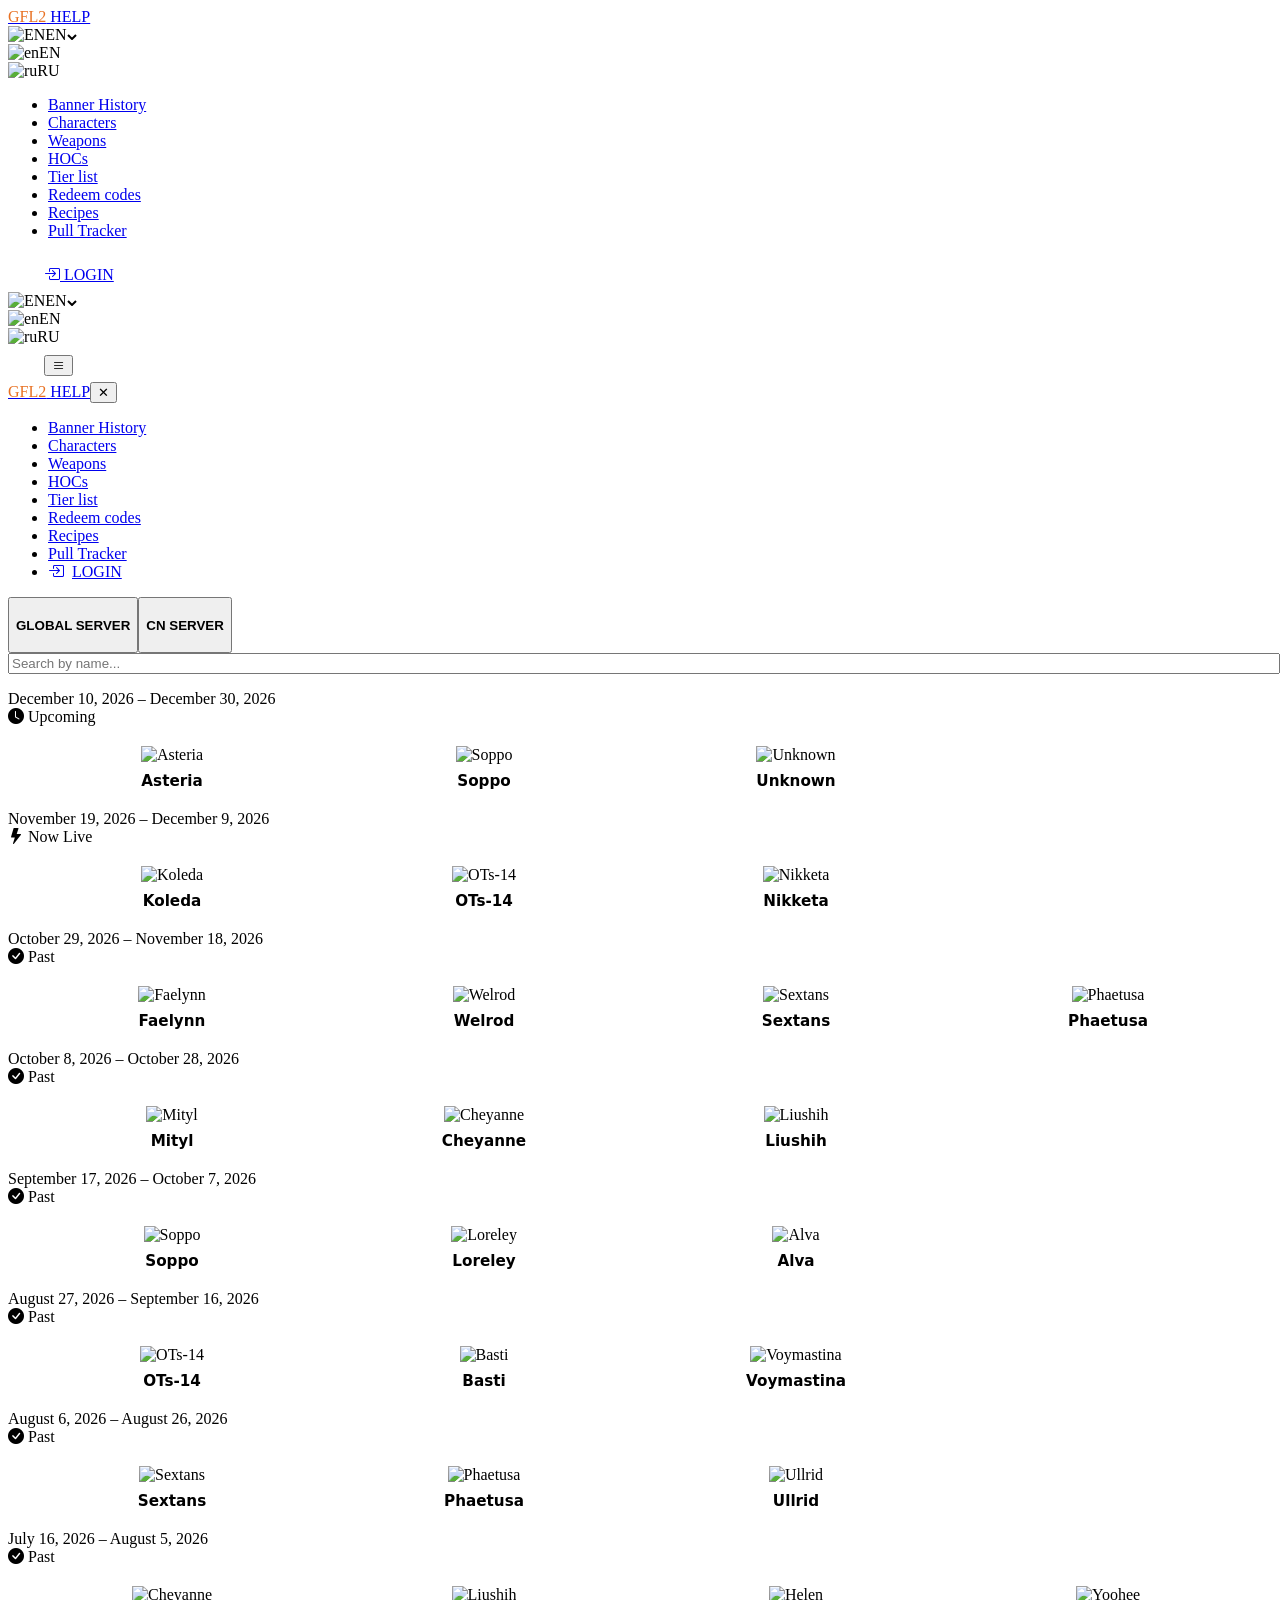
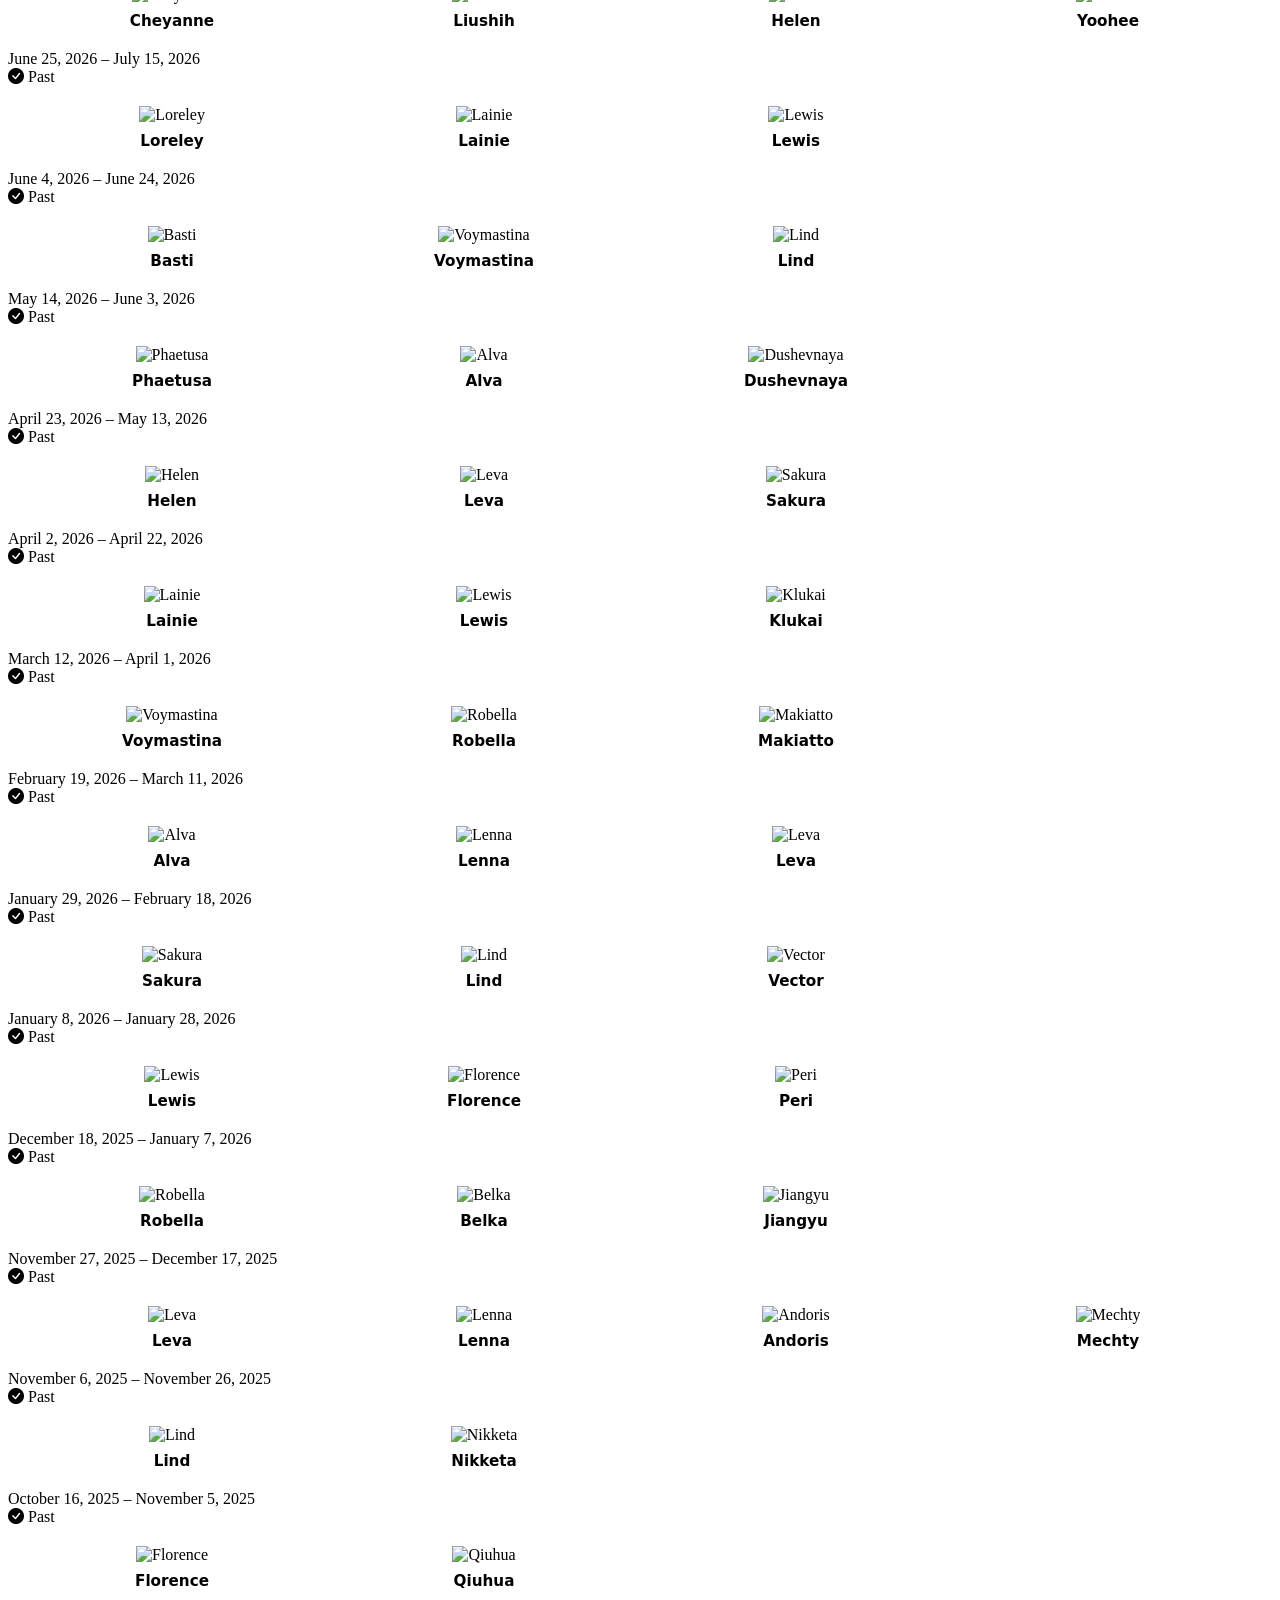
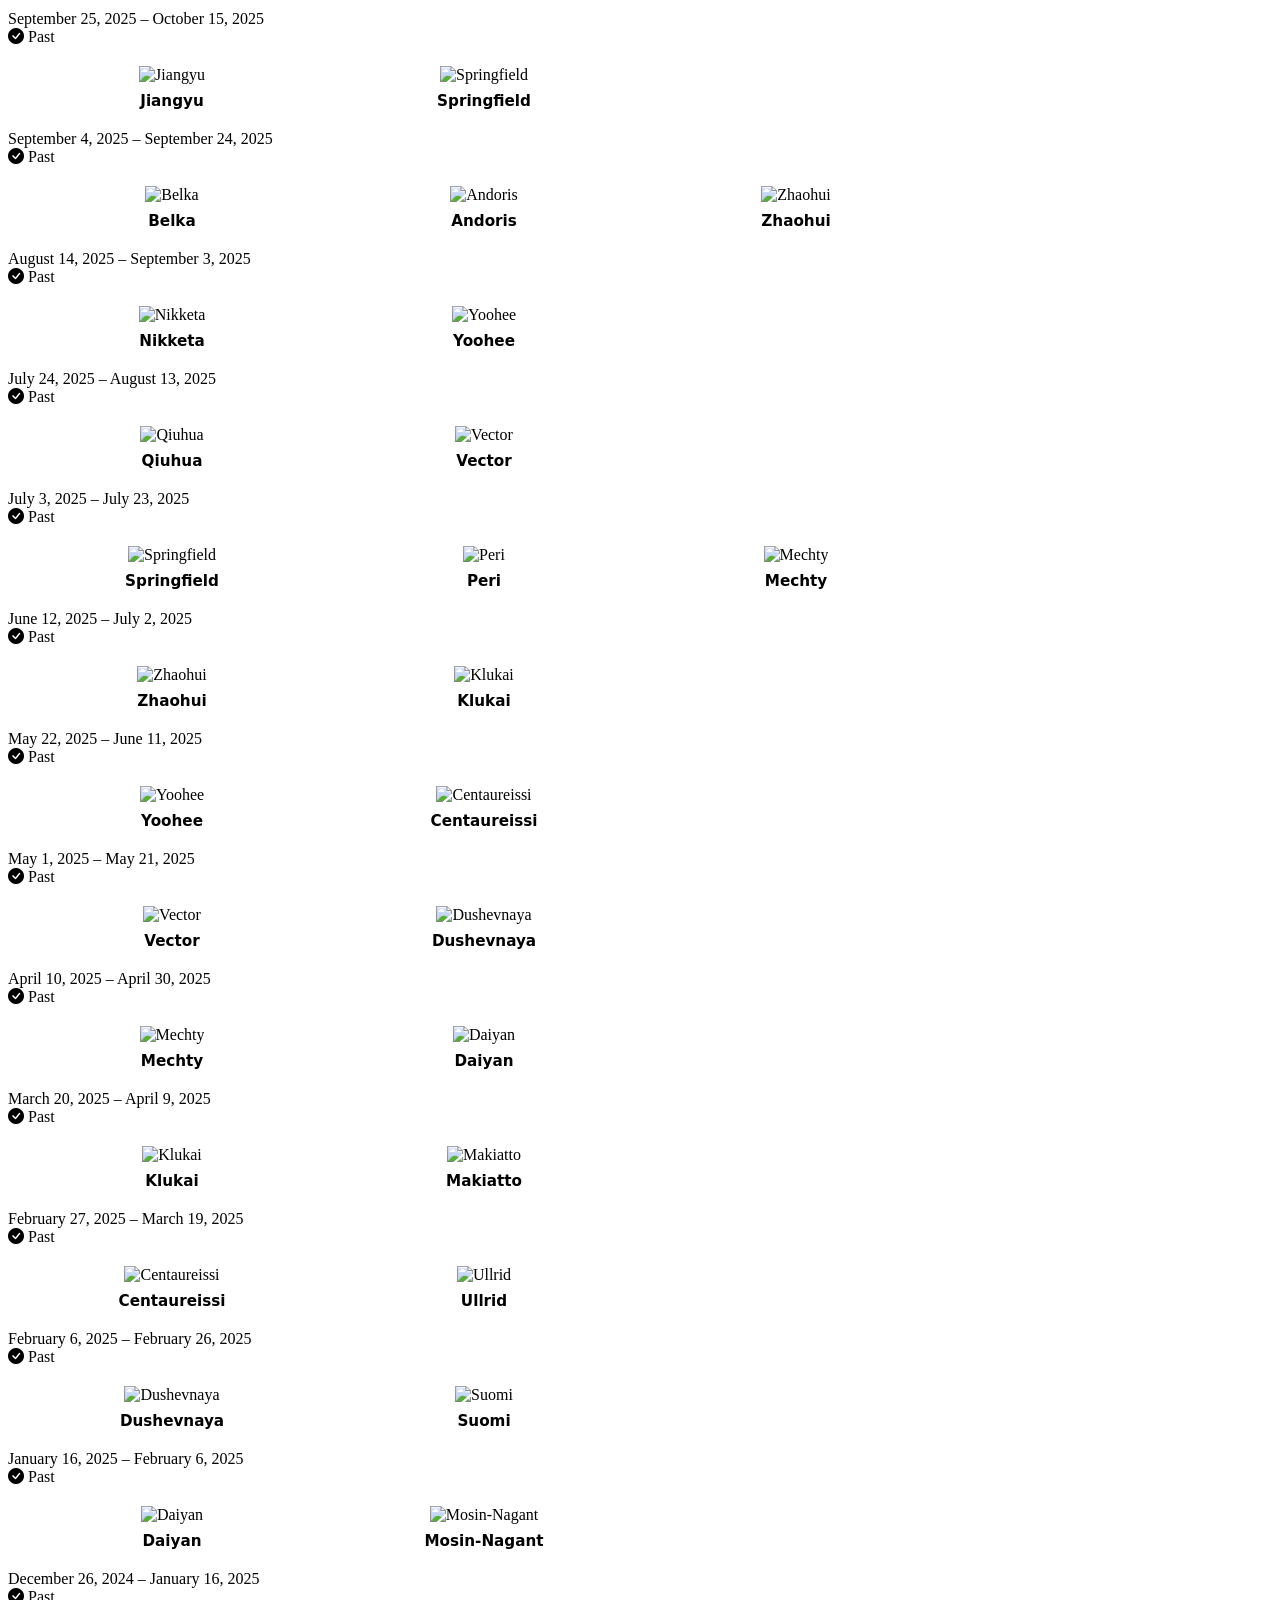
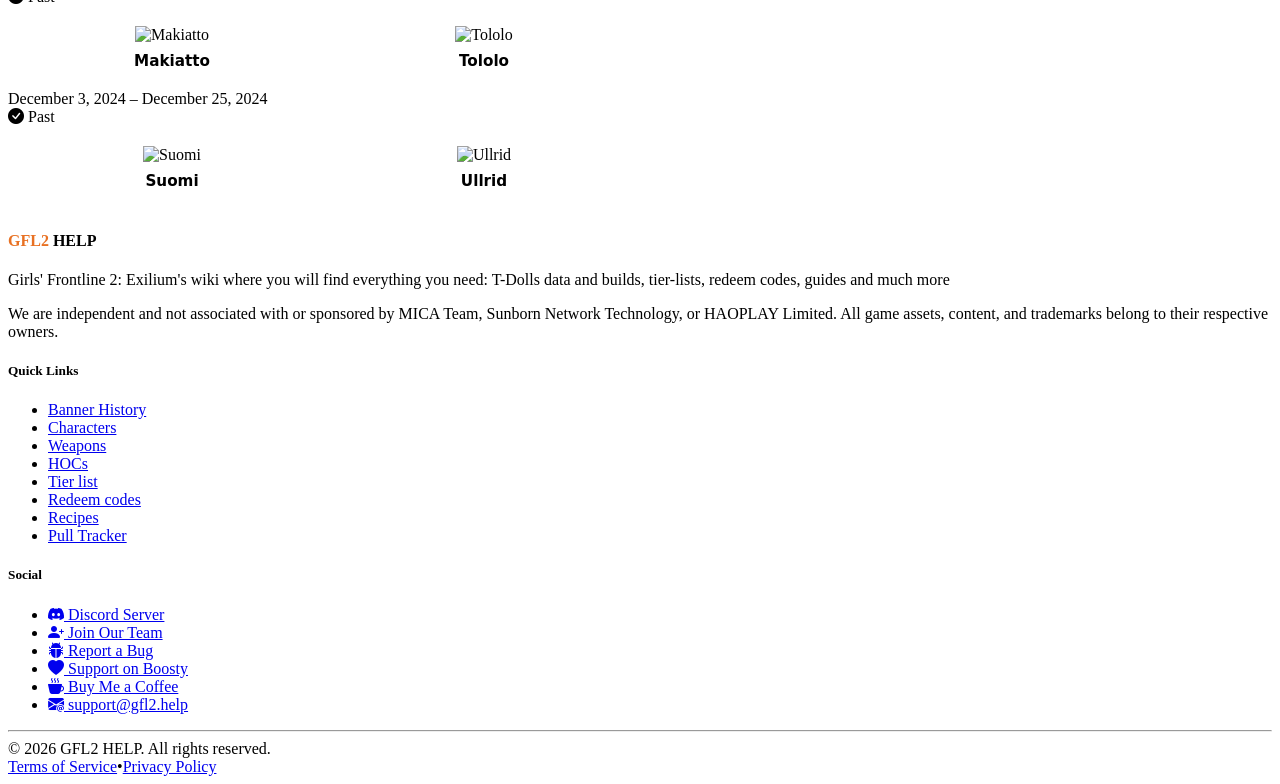
==== commit acfcb435: "Mirror source data (automated)" ====
--- a/mirrors/gfl2-help-banners.html
+++ b/mirrors/gfl2-help-banners.html
@@ -1 +1 @@
-<!DOCTYPE html><html><head><meta charset="utf-8"><meta name="viewport" content="width=device-width, initial-scale=1"><title>GFL2 HELP - Banner History</title><link rel="stylesheet" href="https://cdn.jsdelivr.net/npm/bootstrap-icons@1.13.1/font/bootstrap-icons.min.css"><link rel="stylesheet" href="https://fonts.googleapis.com/icon?family=Material+Icons"><style>.nav-bell[data-v-b5e4c1de]{position:relative;display:inline-flex;align-items:center;justify-content:center;width:36px;height:36px;border:none;border-radius:.25rem;background:transparent;color:#fff;font-size:18px;line-height:1;cursor:pointer;transition:color .2s ease}.nav-bell[data-v-b5e4c1de]:hover{color:#e87123}.bell-badge[data-v-b5e4c1de]{top:0;right:-.15rem;bottom:auto;min-width:1.1rem;text-align:center}.notification-empty[data-v-b5e4c1de]{padding:2rem 1rem;color:#c8c8c8;text-align:center}.notification-list[data-v-b5e4c1de]{display:flex;flex-direction:column;gap:.75rem;margin:0;padding:0;list-style:none}.notification-item[data-v-b5e4c1de]{padding:.75rem .9rem;background:#232323;border:1px solid #3a3a3a;border-left:3px solid transparent;border-radius:.6rem}.notification-item--new[data-v-b5e4c1de]{border-left-color:#ff8139;background:#262626}.notification-item-head[data-v-b5e4c1de]{display:flex;align-items:baseline;gap:.5rem}.notification-dot[data-v-b5e4c1de]{flex:none;width:8px;height:8px;border-radius:50%;background:#ff8139;align-self:center}.notification-item-title[data-v-b5e4c1de]{flex:1;min-width:0;color:#ff8139;font-size:1.05rem;font-weight:600}.notification-item--new .notification-item-title[data-v-b5e4c1de]{font-weight:700}.notification-item-date[data-v-b5e4c1de]{flex:none;color:#8a8a8a;font-size:.8rem}.notification-item-content[data-v-b5e4c1de]{margin-top:.4rem;color:#c8c8c8;font-size:.92rem;line-height:1.55;overflow-wrap:anywhere}.notification-item-content[data-v-b5e4c1de] a.anchor{color:#e87123}</style><style>.mobile-account-link[data-v-d90416be],.mobile-nav-list>li:last-child .site-nav-link[data-v-d90416be]{display:flex!important;align-items:center;gap:.5rem}</style><style>.banners-page[data-v-e6d56568]{text-align:center}.banners-content[data-v-e6d56568]{width:100%;text-align:left}.banners-content[data-v-e6d56568] .search-input{width:100%;margin:0 0 1rem}.banner-body[data-v-e6d56568]{display:grid;grid-template-columns:repeat(2,minmax(0,1fr));gap:.5rem;padding:.75rem}@media(min-width:768px){.banner-body[data-v-e6d56568]{grid-template-columns:repeat(3,minmax(0,1fr))}}@media(min-width:992px){.banner-body[data-v-e6d56568]{grid-template-columns:repeat(4,minmax(0,1fr))}}.banner-character-tile[data-v-e6d56568]{padding:.5rem;text-align:center}.banner-character-name[data-v-e6d56568]{margin-top:.5rem}.banner-character-name b[data-v-e6d56568]{font-family:fontmain,system-ui,sans-serif;font-size:.95rem}</style><link rel="stylesheet" href="/_nuxt/entry.CBqbBMj7.css" crossorigin><link rel="modulepreload" as="script" crossorigin href="/_nuxt/Bx4LbDPt.js"><link rel="modulepreload" as="script" crossorigin href="/_nuxt/9iASpLLK.js"><link rel="modulepreload" as="script" crossorigin href="/_nuxt/C7coixE9.js"><link rel="modulepreload" as="script" crossorigin href="/_nuxt/CIaJJOiW.js"><link rel="modulepreload" as="script" crossorigin href="/_nuxt/B_DrcwGI.js"><link rel="modulepreload" as="script" crossorigin href="/_nuxt/BXyr4tL5.js"><link rel="modulepreload" as="script" crossorigin href="/_nuxt/DIWxfM-A.js"><link rel="modulepreload" as="script" crossorigin href="/_nuxt/-3Hejhqs.js"><link rel="modulepreload" as="script" crossorigin href="/_nuxt/0CCzRgvP.js"><script type="module" src="/_nuxt/Bx4LbDPt.js" crossorigin></script><meta property="og:image" content="https://gfl2.help/ump.png"><link rel="icon" href="/favicon.ico" sizes="any"><link rel="apple-touch-icon" href="/apple-touch-icon.png"></head><body><div id="__nuxt"><div class="site-shell flex min-h-dvh w-full flex-1 flex-col bg-surface-page text-text"><header class="site-header" data-v-d90416be><nav class="site-header-inner site-header-bar" data-v-d90416be><div class="site-header-brand" data-v-d90416be><a href="/en/home" class="logo light-font text-white no-underline inline-flex items-center gap-2" data-v-d90416be><img src="/ump.png" alt aria-hidden="true" class="brand-mascot h-16 w-auto" decoding="async" data-v-d90416be><span data-v-d90416be><span style="color:#E87123;" data-v-d90416be>GFL2</span> HELP</span></a><div class="language-selector hidden sm:block" id="languageSelector" data-v-d90416be><div class="current-language"><img src="/static/images/flag-us.png" alt="EN"><span>EN</span><svg class="arrow" width="10" height="6" viewBox="0 0 10 6"><path d="M1 1l4 4 4-4" stroke="currentColor" stroke-width="2" fill="none"></path></svg></div><div class="language-dropdown"><!--[--><div class="language-option" data-lang="en"><img src="/static/images/flag-us.png" alt="en"><span>EN</span></div><div class="language-option" data-lang="ru"><img src="/static/images/flag-ru.png" alt="ru"><span>RU</span></div><!--]--></div></div></div><ul class="site-header-nav" data-v-d90416be><!--[--><li data-v-d90416be><a aria-current="page" href="/en/banners" class="router-link-active router-link-exact-active site-nav-link" data-v-d90416be>Banner History <!----></a></li><li data-v-d90416be><a href="/en/characters" class="site-nav-link" data-v-d90416be>Characters <!----></a></li><li data-v-d90416be><a href="/en/weapons" class="site-nav-link" data-v-d90416be>Weapons <!----></a></li><li data-v-d90416be><a href="/en/hoc" class="site-nav-link" data-v-d90416be>HOCs <!----></a></li><li data-v-d90416be><a href="/en/tier-list" class="site-nav-link" data-v-d90416be>Tier list <!----></a></li><li data-v-d90416be><a href="/en/redeem-codes" class="site-nav-link" data-v-d90416be>Redeem codes <!----></a></li><li data-v-d90416be><a href="/en/recipes" class="site-nav-link" data-v-d90416be>Recipes <!----></a></li><li data-v-d90416be><a href="/en/pulls" class="site-nav-link" data-v-d90416be>Pull Tracker <!----></a></li><!--]--></ul><div class="site-header-account hidden min-[1400px]:flex" data-v-d90416be><!--[--><button type="button" class="nav-bell" aria-label="Notifications" data-v-b5e4c1de><i class="bi bi-bell" aria-hidden="true" data-v-b5e4c1de></i><!----></button><!----><!--]--><a href="/login" class="site-nav-link nav-account inline-flex items-center gap-1" data-v-d90416be><i class="bi bi-box-arrow-in-right" data-v-d90416be></i> LOGIN</a></div><div class="site-header-mobile-tools min-[1400px]:hidden" data-v-d90416be><div class="language-selector sm:hidden" id="languageSelector" data-v-d90416be><div class="current-language"><img src="/static/images/flag-us.png" alt="EN"><span>EN</span><svg class="arrow" width="10" height="6" viewBox="0 0 10 6"><path d="M1 1l4 4 4-4" stroke="currentColor" stroke-width="2" fill="none"></path></svg></div><div class="language-dropdown"><!--[--><div class="language-option" data-lang="en"><img src="/static/images/flag-us.png" alt="en"><span>EN</span></div><div class="language-option" data-lang="ru"><img src="/static/images/flag-ru.png" alt="ru"><span>RU</span></div><!--]--></div></div><!--[--><button type="button" class="nav-bell" aria-label="Notifications" data-v-b5e4c1de><i class="bi bi-bell" aria-hidden="true" data-v-b5e4c1de></i><!----></button><!----><!--]--><button type="button" class="navbar-toggler-btn" aria-label="Menu" data-v-d90416be><i class="bi-list bi" data-v-d90416be></i></button></div></nav><!----><aside class="translate-x-full pointer-events-none fixed right-0 top-0 z-[2055] flex h-full w-full max-w-md flex-col bg-surface p-4 shadow-2xl transition-transform duration-200 min-[1400px]:hidden" data-v-d90416be><div class="mb-4 flex items-center justify-between" data-v-d90416be><a href="/en/home" class="logo light-font text-white no-underline inline-flex items-center gap-2" data-v-d90416be><img src="/ump.png" alt aria-hidden="true" class="brand-mascot h-16 w-auto" decoding="async" data-v-d90416be><span data-v-d90416be><span style="color:#E87123;" data-v-d90416be>GFL2</span> HELP</span></a><button type="button" class="text-2xl text-white" aria-label="Close" data-v-d90416be>✕</button></div><ul class="mobile-nav-list flex flex-col gap-0.5" data-v-d90416be><!--[--><li data-v-d90416be><a aria-current="page" href="/en/banners" class="router-link-active router-link-exact-active site-nav-link mobile-nav-link w-full rounded px-3 py-2.5 hover:bg-[#3a3a3a]" data-v-d90416be>Banner History <!----></a></li><li data-v-d90416be><a href="/en/characters" class="site-nav-link mobile-nav-link w-full rounded px-3 py-2.5 hover:bg-[#3a3a3a]" data-v-d90416be>Characters <!----></a></li><li data-v-d90416be><a href="/en/weapons" class="site-nav-link mobile-nav-link w-full rounded px-3 py-2.5 hover:bg-[#3a3a3a]" data-v-d90416be>Weapons <!----></a></li><li data-v-d90416be><a href="/en/hoc" class="site-nav-link mobile-nav-link w-full rounded px-3 py-2.5 hover:bg-[#3a3a3a]" data-v-d90416be>HOCs <!----></a></li><li data-v-d90416be><a href="/en/tier-list" class="site-nav-link mobile-nav-link w-full rounded px-3 py-2.5 hover:bg-[#3a3a3a]" data-v-d90416be>Tier list <!----></a></li><li data-v-d90416be><a href="/en/redeem-codes" class="site-nav-link mobile-nav-link w-full rounded px-3 py-2.5 hover:bg-[#3a3a3a]" data-v-d90416be>Redeem codes <!----></a></li><li data-v-d90416be><a href="/en/recipes" class="site-nav-link mobile-nav-link w-full rounded px-3 py-2.5 hover:bg-[#3a3a3a]" data-v-d90416be>Recipes <!----></a></li><li data-v-d90416be><a href="/en/pulls" class="site-nav-link mobile-nav-link w-full rounded px-3 py-2.5 hover:bg-[#3a3a3a]" data-v-d90416be>Pull Tracker <!----></a></li><!--]--><li data-v-d90416be><a href="/login" class="site-nav-link mobile-account-link flex w-full items-center gap-2 rounded px-3 py-2.5 hover:bg-[#3a3a3a]" data-v-d90416be><i class="bi bi-box-arrow-in-right" data-v-d90416be></i> LOGIN</a></li></ul></aside></header><div class="gfl-toast-stack" aria-live="polite" aria-atomic="true"><!--[--><!--]--></div><main class="site-container flex-1 py-4"><!--[--><div class="fade-in-1 banners-page" data-v-e6d56568><div class="banners-content" data-v-e6d56568><div class="server-tabs grid w-full grid-cols-1 gap-3 sm:grid-cols-2" data-v-e6d56568><!--[--><button type="button" class="server-selected server-tab-card w-full cursor-pointer rounded-card border border-surface-border bg-surface p-4 text-center transition hover:bg-surface-elevated"><h4 class="m-0 text-lg text-white">GLOBAL SERVER</h4></button><button type="button" class="server-tab-card w-full cursor-pointer rounded-card border border-surface-border bg-surface p-4 text-center transition hover:bg-surface-elevated"><h4 class="m-0 text-lg text-white">CN SERVER</h4></button><!--]--></div><input value type="text" class="search-input w-full max-w-none px-2" placeholder="Search by name..." data-v-e6d56568><!--[--><div class="banner-upcoming character-banner-card overflow-hidden" data-v-e6d56568><div class="banner-header px-4 py-2" data-v-e6d56568><div class="date-range" data-v-e6d56568>December 10, 2026 – December 30, 2026</div><div class="badge-upcoming banner-status-tag" data-v-e6d56568><i class="bi-clock-fill bi mr-1" data-v-e6d56568></i> Upcoming</div></div><div class="banner-body" data-v-e6d56568><!--[--><div class="banner-character-tile" data-v-e6d56568><img src="/static/images/chara/Asteria.png" class="chara-image-pfp mx-auto" alt="Asteria" data-v-e6d56568><div class="banner-character-name" data-v-e6d56568><b data-v-e6d56568>Asteria</b></div></div><div class="banner-character-tile" data-v-e6d56568><img src="/static/images/chara/Soppo.png" class="chara-image-pfp mx-auto" alt="Soppo" data-v-e6d56568><div class="banner-character-name" data-v-e6d56568><b data-v-e6d56568>Soppo</b></div></div><div class="banner-character-tile" data-v-e6d56568><img src="/static/images/chara/Unknown.png" class="chara-image-pfp mx-auto" alt="Unknown" data-v-e6d56568><div class="banner-character-name" data-v-e6d56568><b data-v-e6d56568>Unknown</b></div></div><!--]--></div></div><div class="banner-upcoming character-banner-card overflow-hidden" data-v-e6d56568><div class="banner-header px-4 py-2" data-v-e6d56568><div class="date-range" data-v-e6d56568>November 19, 2026 – December 9, 2026</div><div class="badge-upcoming banner-status-tag" data-v-e6d56568><i class="bi-clock-fill bi mr-1" data-v-e6d56568></i> Upcoming</div></div><div class="banner-body" data-v-e6d56568><!--[--><div class="banner-character-tile" data-v-e6d56568><img src="/static/images/chara/Koleda.png" class="chara-image-pfp mx-auto" alt="Koleda" data-v-e6d56568><div class="banner-character-name" data-v-e6d56568><b data-v-e6d56568>Koleda</b></div></div><div class="banner-character-tile" data-v-e6d56568><img src="/static/images/chara/OTs-14.png" class="chara-image-pfp mx-auto" alt="OTs-14" data-v-e6d56568><div class="banner-character-name" data-v-e6d56568><b data-v-e6d56568>OTs-14</b></div></div><div class="banner-character-tile" data-v-e6d56568><img src="/static/images/chara/Nikketa.png" class="chara-image-pfp mx-auto" alt="Nikketa" data-v-e6d56568><div class="banner-character-name" data-v-e6d56568><b data-v-e6d56568>Nikketa</b></div></div><!--]--></div></div><div class="banner-past character-banner-card overflow-hidden" data-v-e6d56568><div class="banner-header px-4 py-2" data-v-e6d56568><div class="date-range" data-v-e6d56568>October 29, 2026 – November 18, 2026</div><div class="badge-past banner-status-tag" data-v-e6d56568><i class="bi-check-circle-fill bi mr-1" data-v-e6d56568></i> Past</div></div><div class="banner-body" data-v-e6d56568><!--[--><div class="banner-character-tile" data-v-e6d56568><img src="/static/images/chara/Faelynn.png" class="chara-image-pfp mx-auto" alt="Faelynn" data-v-e6d56568><div class="banner-character-name" data-v-e6d56568><b data-v-e6d56568>Faelynn</b></div></div><div class="banner-character-tile" data-v-e6d56568><img src="/static/images/chara/Welrod.png" class="chara-image-pfp mx-auto" alt="Welrod" data-v-e6d56568><div class="banner-character-name" data-v-e6d56568><b data-v-e6d56568>Welrod</b></div></div><div class="banner-character-tile" data-v-e6d56568><img src="/static/images/chara/Sextans.png" class="chara-image-pfp mx-auto" alt="Sextans" data-v-e6d56568><div class="banner-character-name" data-v-e6d56568><b data-v-e6d56568>Sextans</b></div></div><div class="banner-character-tile" data-v-e6d56568><img src="/static/images/chara/Phaetusa.png" class="chara-image-pfp mx-auto" alt="Phaetusa" data-v-e6d56568><div class="banner-character-name" data-v-e6d56568><b data-v-e6d56568>Phaetusa</b></div></div><!--]--></div></div><div class="banner-past character-banner-card overflow-hidden" data-v-e6d56568><div class="banner-header px-4 py-2" data-v-e6d56568><div class="date-range" data-v-e6d56568>October 8, 2026 – October 28, 2026</div><div class="badge-past banner-status-tag" data-v-e6d56568><i class="bi-check-circle-fill bi mr-1" data-v-e6d56568></i> Past</div></div><div class="banner-body" data-v-e6d56568><!--[--><div class="banner-character-tile" data-v-e6d56568><img src="/static/images/chara/Mityl.png" class="chara-image-pfp mx-auto" alt="Mityl" data-v-e6d56568><div class="banner-character-name" data-v-e6d56568><b data-v-e6d56568>Mityl</b></div></div><div class="banner-character-tile" data-v-e6d56568><img src="/static/images/chara/Cheyanne.png" class="chara-image-pfp mx-auto" alt="Cheyanne" data-v-e6d56568><div class="banner-character-name" data-v-e6d56568><b data-v-e6d56568>Cheyanne</b></div></div><div class="banner-character-tile" data-v-e6d56568><img src="/static/images/chara/Liushih.png" class="chara-image-pfp mx-auto" alt="Liushih" data-v-e6d56568><div class="banner-character-name" data-v-e6d56568><b data-v-e6d56568>Liushih</b></div></div><!--]--></div></div><div class="banner-past character-banner-card overflow-hidden" data-v-e6d56568><div class="banner-header px-4 py-2" data-v-e6d56568><div class="date-range" data-v-e6d56568>September 17, 2026 – October 7, 2026</div><div class="badge-past banner-status-tag" data-v-e6d56568><i class="bi-check-circle-fill bi mr-1" data-v-e6d56568></i> Past</div></div><div class="banner-body" data-v-e6d56568><!--[--><div class="banner-character-tile" data-v-e6d56568><img src="/static/images/chara/Soppo.png" class="chara-image-pfp mx-auto" alt="Soppo" data-v-e6d56568><div class="banner-character-name" data-v-e6d56568><b data-v-e6d56568>Soppo</b></div></div><div class="banner-character-tile" data-v-e6d56568><img src="/static/images/chara/Loreley.png" class="chara-image-pfp mx-auto" alt="Loreley" data-v-e6d56568><div class="banner-character-name" data-v-e6d56568><b data-v-e6d56568>Loreley</b></div></div><div class="banner-character-tile" data-v-e6d56568><img src="/static/images/chara/Alva.png" class="chara-image-pfp mx-auto" alt="Alva" data-v-e6d56568><div class="banner-character-name" data-v-e6d56568><b data-v-e6d56568>Alva</b></div></div><!--]--></div></div><div class="banner-past character-banner-card overflow-hidden" data-v-e6d56568><div class="banner-header px-4 py-2" data-v-e6d56568><div class="date-range" data-v-e6d56568>August 27, 2026 – September 16, 2026</div><div class="badge-past banner-status-tag" data-v-e6d56568><i class="bi-check-circle-fill bi mr-1" data-v-e6d56568></i> Past</div></div><div class="banner-body" data-v-e6d56568><!--[--><div class="banner-character-tile" data-v-e6d56568><img src="/static/images/chara/OTs-14.png" class="chara-image-pfp mx-auto" alt="OTs-14" data-v-e6d56568><div class="banner-character-name" data-v-e6d56568><b data-v-e6d56568>OTs-14</b></div></div><div class="banner-character-tile" data-v-e6d56568><img src="/static/images/chara/Basti.png" class="chara-image-pfp mx-auto" alt="Basti" data-v-e6d56568><div class="banner-character-name" data-v-e6d56568><b data-v-e6d56568>Basti</b></div></div><div class="banner-character-tile" data-v-e6d56568><img src="/static/images/chara/Voymastina.png" class="chara-image-pfp mx-auto" alt="Voymastina" data-v-e6d56568><div class="banner-character-name" data-v-e6d56568><b data-v-e6d56568>Voymastina</b></div></div><!--]--></div></div><div class="banner-past character-banner-card overflow-hidden" data-v-e6d56568><div class="banner-header px-4 py-2" data-v-e6d56568><div class="date-range" data-v-e6d56568>August 6, 2026 – August 26, 2026</div><div class="badge-past banner-status-tag" data-v-e6d56568><i class="bi-check-circle-fill bi mr-1" data-v-e6d56568></i> Past</div></div><div class="banner-body" data-v-e6d56568><!--[--><div class="banner-character-tile" data-v-e6d56568><img src="/static/images/chara/Sextans.png" class="chara-image-pfp mx-auto" alt="Sextans" data-v-e6d56568><div class="banner-character-name" data-v-e6d56568><b data-v-e6d56568>Sextans</b></div></div><div class="banner-character-tile" data-v-e6d56568><img src="/static/images/chara/Phaetusa.png" class="chara-image-pfp mx-auto" alt="Phaetusa" data-v-e6d56568><div class="banner-character-name" data-v-e6d56568><b data-v-e6d56568>Phaetusa</b></div></div><div class="banner-character-tile" data-v-e6d56568><img src="/static/images/chara/Ullrid.png" class="chara-image-pfp mx-auto" alt="Ullrid" data-v-e6d56568><div class="banner-character-name" data-v-e6d56568><b data-v-e6d56568>Ullrid</b></div></div><!--]--></div></div><div class="banner-past character-banner-card overflow-hidden" data-v-e6d56568><div class="banner-header px-4 py-2" data-v-e6d56568><div class="date-range" data-v-e6d56568>July 16, 2026 – August 5, 2026</div><div class="badge-past banner-status-tag" data-v-e6d56568><i class="bi-check-circle-fill bi mr-1" data-v-e6d56568></i> Past</div></div><div class="banner-body" data-v-e6d56568><!--[--><div class="banner-character-tile" data-v-e6d56568><img src="/static/images/chara/Cheyanne.png" class="chara-image-pfp mx-auto" alt="Cheyanne" data-v-e6d56568><div class="banner-character-name" data-v-e6d56568><b data-v-e6d56568>Cheyanne</b></div></div><div class="banner-character-tile" data-v-e6d56568><img src="/static/images/chara/Liushih.png" class="chara-image-pfp mx-auto" alt="Liushih" data-v-e6d56568><div class="banner-character-name" data-v-e6d56568><b data-v-e6d56568>Liushih</b></div></div><div class="banner-character-tile" data-v-e6d56568><img src="/static/images/chara/Helen.png" class="chara-image-pfp mx-auto" alt="Helen" data-v-e6d56568><div class="banner-character-name" data-v-e6d56568><b data-v-e6d56568>Helen</b></div></div><div class="banner-character-tile" data-v-e6d56568><img src="/static/images/chara/Yoohee.png" class="chara-image-pfp mx-auto" alt="Yoohee" data-v-e6d56568><div class="banner-character-name" data-v-e6d56568><b data-v-e6d56568>Yoohee</b></div></div><!--]--></div></div><div class="banner-past character-banner-card overflow-hidden" data-v-e6d56568><div class="banner-header px-4 py-2" data-v-e6d56568><div class="date-range" data-v-e6d56568>June 25, 2026 – July 15, 2026</div><div class="badge-past banner-status-tag" data-v-e6d56568><i class="bi-check-circle-fill bi mr-1" data-v-e6d56568></i> Past</div></div><div class="banner-body" data-v-e6d56568><!--[--><div class="banner-character-tile" data-v-e6d56568><img src="/static/images/chara/Loreley.png" class="chara-image-pfp mx-auto" alt="Loreley" data-v-e6d56568><div class="banner-character-name" data-v-e6d56568><b data-v-e6d56568>Loreley</b></div></div><div class="banner-character-tile" data-v-e6d56568><img src="/static/images/chara/Lainie.png" class="chara-image-pfp mx-auto" alt="Lainie" data-v-e6d56568><div class="banner-character-name" data-v-e6d56568><b data-v-e6d56568>Lainie</b></div></div><div class="banner-character-tile" data-v-e6d56568><img src="/static/images/chara/Lewis.png" class="chara-image-pfp mx-auto" alt="Lewis" data-v-e6d56568><div class="banner-character-name" data-v-e6d56568><b data-v-e6d56568>Lewis</b></div></div><!--]--></div></div><div class="banner-past character-banner-card overflow-hidden" data-v-e6d56568><div class="banner-header px-4 py-2" data-v-e6d56568><div class="date-range" data-v-e6d56568>June 4, 2026 – June 24, 2026</div><div class="badge-past banner-status-tag" data-v-e6d56568><i class="bi-check-circle-fill bi mr-1" data-v-e6d56568></i> Past</div></div><div class="banner-body" data-v-e6d56568><!--[--><div class="banner-character-tile" data-v-e6d56568><img src="/static/images/chara/Basti.png" class="chara-image-pfp mx-auto" alt="Basti" data-v-e6d56568><div class="banner-character-name" data-v-e6d56568><b data-v-e6d56568>Basti</b></div></div><div class="banner-character-tile" data-v-e6d56568><img src="/static/images/chara/Voymastina.png" class="chara-image-pfp mx-auto" alt="Voymastina" data-v-e6d56568><div class="banner-character-name" data-v-e6d56568><b data-v-e6d56568>Voymastina</b></div></div><div class="banner-character-tile" data-v-e6d56568><img src="/static/images/chara/Lind.png" class="chara-image-pfp mx-auto" alt="Lind" data-v-e6d56568><div class="banner-character-name" data-v-e6d56568><b data-v-e6d56568>Lind</b></div></div><!--]--></div></div><div class="banner-past character-banner-card overflow-hidden" data-v-e6d56568><div class="banner-header px-4 py-2" data-v-e6d56568><div class="date-range" data-v-e6d56568>May 14, 2026 – June 3, 2026</div><div class="badge-past banner-status-tag" data-v-e6d56568><i class="bi-check-circle-fill bi mr-1" data-v-e6d56568></i> Past</div></div><div class="banner-body" data-v-e6d56568><!--[--><div class="banner-character-tile" data-v-e6d56568><img src="/static/images/chara/Phaetusa.png" class="chara-image-pfp mx-auto" alt="Phaetusa" data-v-e6d56568><div class="banner-character-name" data-v-e6d56568><b data-v-e6d56568>Phaetusa</b></div></div><div class="banner-character-tile" data-v-e6d56568><img src="/static/images/chara/Alva.png" class="chara-image-pfp mx-auto" alt="Alva" data-v-e6d56568><div class="banner-character-name" data-v-e6d56568><b data-v-e6d56568>Alva</b></div></div><div class="banner-character-tile" data-v-e6d56568><img src="/static/images/chara/Dushevnaya.png" class="chara-image-pfp mx-auto" alt="Dushevnaya" data-v-e6d56568><div class="banner-character-name" data-v-e6d56568><b data-v-e6d56568>Dushevnaya</b></div></div><!--]--></div></div><div class="banner-past character-banner-card overflow-hidden" data-v-e6d56568><div class="banner-header px-4 py-2" data-v-e6d56568><div class="date-range" data-v-e6d56568>April 23, 2026 – May 13, 2026</div><div class="badge-past banner-status-tag" data-v-e6d56568><i class="bi-check-circle-fill bi mr-1" data-v-e6d56568></i> Past</div></div><div class="banner-body" data-v-e6d56568><!--[--><div class="banner-character-tile" data-v-e6d56568><img src="/static/images/chara/Helen.png" class="chara-image-pfp mx-auto" alt="Helen" data-v-e6d56568><div class="banner-character-name" data-v-e6d56568><b data-v-e6d56568>Helen</b></div></div><div class="banner-character-tile" data-v-e6d56568><img src="/static/images/chara/Leva.png" class="chara-image-pfp mx-auto" alt="Leva" data-v-e6d56568><div class="banner-character-name" data-v-e6d56568><b data-v-e6d56568>Leva</b></div></div><div class="banner-character-tile" data-v-e6d56568><img src="/static/images/chara/Sakura.png" class="chara-image-pfp mx-auto" alt="Sakura" data-v-e6d56568><div class="banner-character-name" data-v-e6d56568><b data-v-e6d56568>Sakura</b></div></div><!--]--></div></div><div class="banner-past character-banner-card overflow-hidden" data-v-e6d56568><div class="banner-header px-4 py-2" data-v-e6d56568><div class="date-range" data-v-e6d56568>April 2, 2026 – April 22, 2026</div><div class="badge-past banner-status-tag" data-v-e6d56568><i class="bi-check-circle-fill bi mr-1" data-v-e6d56568></i> Past</div></div><div class="banner-body" data-v-e6d56568><!--[--><div class="banner-character-tile" data-v-e6d56568><img src="/static/images/chara/Lainie.png" class="chara-image-pfp mx-auto" alt="Lainie" data-v-e6d56568><div class="banner-character-name" data-v-e6d56568><b data-v-e6d56568>Lainie</b></div></div><div class="banner-character-tile" data-v-e6d56568><img src="/static/images/chara/Lewis.png" class="chara-image-pfp mx-auto" alt="Lewis" data-v-e6d56568><div class="banner-character-name" data-v-e6d56568><b data-v-e6d56568>Lewis</b></div></div><div class="banner-character-tile" data-v-e6d56568><img src="/static/images/chara/Klukai.png" class="chara-image-pfp mx-auto" alt="Klukai" data-v-e6d56568><div class="banner-character-name" data-v-e6d56568><b data-v-e6d56568>Klukai</b></div></div><!--]--></div></div><div class="banner-past character-banner-card overflow-hidden" data-v-e6d56568><div class="banner-header px-4 py-2" data-v-e6d56568><div class="date-range" data-v-e6d56568>March 12, 2026 – April 1, 2026</div><div class="badge-past banner-status-tag" data-v-e6d56568><i class="bi-check-circle-fill bi mr-1" data-v-e6d56568></i> Past</div></div><div class="banner-body" data-v-e6d56568><!--[--><div class="banner-character-tile" data-v-e6d56568><img src="/static/images/chara/Voymastina.png" class="chara-image-pfp mx-auto" alt="Voymastina" data-v-e6d56568><div class="banner-character-name" data-v-e6d56568><b data-v-e6d56568>Voymastina</b></div></div><div class="banner-character-tile" data-v-e6d56568><img src="/static/images/chara/Robella.png" class="chara-image-pfp mx-auto" alt="Robella" data-v-e6d56568><div class="banner-character-name" data-v-e6d56568><b data-v-e6d56568>Robella</b></div></div><div class="banner-character-tile" data-v-e6d56568><img src="/static/images/chara/Makiatto.png" class="chara-image-pfp mx-auto" alt="Makiatto" data-v-e6d56568><div class="banner-character-name" data-v-e6d56568><b data-v-e6d56568>Makiatto</b></div></div><!--]--></div></div><div class="banner-past character-banner-card overflow-hidden" data-v-e6d56568><div class="banner-header px-4 py-2" data-v-e6d56568><div class="date-range" data-v-e6d56568>February 19, 2026 – March 11, 2026</div><div class="badge-past banner-status-tag" data-v-e6d56568><i class="bi-check-circle-fill bi mr-1" data-v-e6d56568></i> Past</div></div><div class="banner-body" data-v-e6d56568><!--[--><div class="banner-character-tile" data-v-e6d56568><img src="/static/images/chara/Alva.png" class="chara-image-pfp mx-auto" alt="Alva" data-v-e6d56568><div class="banner-character-name" data-v-e6d56568><b data-v-e6d56568>Alva</b></div></div><div class="banner-character-tile" data-v-e6d56568><img src="/static/images/chara/Lenna.png" class="chara-image-pfp mx-auto" alt="Lenna" data-v-e6d56568><div class="banner-character-name" data-v-e6d56568><b data-v-e6d56568>Lenna</b></div></div><div class="banner-character-tile" data-v-e6d56568><img src="/static/images/chara/Leva.png" class="chara-image-pfp mx-auto" alt="Leva" data-v-e6d56568><div class="banner-character-name" data-v-e6d56568><b data-v-e6d56568>Leva</b></div></div><!--]--></div></div><div class="banner-past character-banner-card overflow-hidden" data-v-e6d56568><div class="banner-header px-4 py-2" data-v-e6d56568><div class="date-range" data-v-e6d56568>January 29, 2026 – February 18, 2026</div><div class="badge-past banner-status-tag" data-v-e6d56568><i class="bi-check-circle-fill bi mr-1" data-v-e6d56568></i> Past</div></div><div class="banner-body" data-v-e6d56568><!--[--><div class="banner-character-tile" data-v-e6d56568><img src="/static/images/chara/Sakura.png" class="chara-image-pfp mx-auto" alt="Sakura" data-v-e6d56568><div class="banner-character-name" data-v-e6d56568><b data-v-e6d56568>Sakura</b></div></div><div class="banner-character-tile" data-v-e6d56568><img src="/static/images/chara/Lind.png" class="chara-image-pfp mx-auto" alt="Lind" data-v-e6d56568><div class="banner-character-name" data-v-e6d56568><b data-v-e6d56568>Lind</b></div></div><div class="banner-character-tile" data-v-e6d56568><img src="/static/images/chara/Vector.png" class="chara-image-pfp mx-auto" alt="Vector" data-v-e6d56568><div class="banner-character-name" data-v-e6d56568><b data-v-e6d56568>Vector</b></div></div><!--]--></div></div><div class="banner-past character-banner-card overflow-hidden" data-v-e6d56568><div class="banner-header px-4 py-2" data-v-e6d56568><div class="date-range" data-v-e6d56568>January 8, 2026 – January 28, 2026</div><div class="badge-past banner-status-tag" data-v-e6d56568><i class="bi-check-circle-fill bi mr-1" data-v-e6d56568></i> Past</div></div><div class="banner-body" data-v-e6d56568><!--[--><div class="banner-character-tile" data-v-e6d56568><img src="/static/images/chara/Lewis.png" class="chara-image-pfp mx-auto" alt="Lewis" data-v-e6d56568><div class="banner-character-name" data-v-e6d56568><b data-v-e6d56568>Lewis</b></div></div><div class="banner-character-tile" data-v-e6d56568><img src="/static/images/chara/Florence.png" class="chara-image-pfp mx-auto" alt="Florence" data-v-e6d56568><div class="banner-character-name" data-v-e6d56568><b data-v-e6d56568>Florence</b></div></div><div class="banner-character-tile" data-v-e6d56568><img src="/static/images/chara/Peri.png" class="chara-image-pfp mx-auto" alt="Peri" data-v-e6d56568><div class="banner-character-name" data-v-e6d56568><b data-v-e6d56568>Peri</b></div></div><!--]--></div></div><div class="banner-past character-banner-card overflow-hidden" data-v-e6d56568><div class="banner-header px-4 py-2" data-v-e6d56568><div class="date-range" data-v-e6d56568>December 18, 2025 – January 7, 2026</div><div class="badge-past banner-status-tag" data-v-e6d56568><i class="bi-check-circle-fill bi mr-1" data-v-e6d56568></i> Past</div></div><div class="banner-body" data-v-e6d56568><!--[--><div class="banner-character-tile" data-v-e6d56568><img src="/static/images/chara/Robella.png" class="chara-image-pfp mx-auto" alt="Robella" data-v-e6d56568><div class="banner-character-name" data-v-e6d56568><b data-v-e6d56568>Robella</b></div></div><div class="banner-character-tile" data-v-e6d56568><img src="/static/images/chara/Belka.png" class="chara-image-pfp mx-auto" alt="Belka" data-v-e6d56568><div class="banner-character-name" data-v-e6d56568><b data-v-e6d56568>Belka</b></div></div><div class="banner-character-tile" data-v-e6d56568><img src="/static/images/chara/Jiangyu.png" class="chara-image-pfp mx-auto" alt="Jiangyu" data-v-e6d56568><div class="banner-character-name" data-v-e6d56568><b data-v-e6d56568>Jiangyu</b></div></div><!--]--></div></div><div class="banner-past character-banner-card overflow-hidden" data-v-e6d56568><div class="banner-header px-4 py-2" data-v-e6d56568><div class="date-range" data-v-e6d56568>November 27, 2025 – December 17, 2025</div><div class="badge-past banner-status-tag" data-v-e6d56568><i class="bi-check-circle-fill bi mr-1" data-v-e6d56568></i> Past</div></div><div class="banner-body" data-v-e6d56568><!--[--><div class="banner-character-tile" data-v-e6d56568><img src="/static/images/chara/Leva.png" class="chara-image-pfp mx-auto" alt="Leva" data-v-e6d56568><div class="banner-character-name" data-v-e6d56568><b data-v-e6d56568>Leva</b></div></div><div class="banner-character-tile" data-v-e6d56568><img src="/static/images/chara/Lenna.png" class="chara-image-pfp mx-auto" alt="Lenna" data-v-e6d56568><div class="banner-character-name" data-v-e6d56568><b data-v-e6d56568>Lenna</b></div></div><div class="banner-character-tile" data-v-e6d56568><img src="/static/images/chara/Andoris.png" class="chara-image-pfp mx-auto" alt="Andoris" data-v-e6d56568><div class="banner-character-name" data-v-e6d56568><b data-v-e6d56568>Andoris</b></div></div><div class="banner-character-tile" data-v-e6d56568><img src="/static/images/chara/Mechty.png" class="chara-image-pfp mx-auto" alt="Mechty" data-v-e6d56568><div class="banner-character-name" data-v-e6d56568><b data-v-e6d56568>Mechty</b></div></div><!--]--></div></div><div class="banner-past character-banner-card overflow-hidden" data-v-e6d56568><div class="banner-header px-4 py-2" data-v-e6d56568><div class="date-range" data-v-e6d56568>November 6, 2025 – November 26, 2025</div><div class="badge-past banner-status-tag" data-v-e6d56568><i class="bi-check-circle-fill bi mr-1" data-v-e6d56568></i> Past</div></div><div class="banner-body" data-v-e6d56568><!--[--><div class="banner-character-tile" data-v-e6d56568><img src="/static/images/chara/Lind.png" class="chara-image-pfp mx-auto" alt="Lind" data-v-e6d56568><div class="banner-character-name" data-v-e6d56568><b data-v-e6d56568>Lind</b></div></div><div class="banner-character-tile" data-v-e6d56568><img src="/static/images/chara/Nikketa.png" class="chara-image-pfp mx-auto" alt="Nikketa" data-v-e6d56568><div class="banner-character-name" data-v-e6d56568><b data-v-e6d56568>Nikketa</b></div></div><!--]--></div></div><div class="banner-past character-banner-card overflow-hidden" data-v-e6d56568><div class="banner-header px-4 py-2" data-v-e6d56568><div class="date-range" data-v-e6d56568>October 16, 2025 – November 5, 2025</div><div class="badge-past banner-status-tag" data-v-e6d56568><i class="bi-check-circle-fill bi mr-1" data-v-e6d56568></i> Past</div></div><div class="banner-body" data-v-e6d56568><!--[--><div class="banner-character-tile" data-v-e6d56568><img src="/static/images/chara/Florence.png" class="chara-image-pfp mx-auto" alt="Florence" data-v-e6d56568><div class="banner-character-name" data-v-e6d56568><b data-v-e6d56568>Florence</b></div></div><div class="banner-character-tile" data-v-e6d56568><img src="/static/images/chara/Qiuhua.png" class="chara-image-pfp mx-auto" alt="Qiuhua" data-v-e6d56568><div class="banner-character-name" data-v-e6d56568><b data-v-e6d56568>Qiuhua</b></div></div><!--]--></div></div><div class="banner-past character-banner-card overflow-hidden" data-v-e6d56568><div class="banner-header px-4 py-2" data-v-e6d56568><div class="date-range" data-v-e6d56568>September 25, 2025 – October 15, 2025</div><div class="badge-past banner-status-tag" data-v-e6d56568><i class="bi-check-circle-fill bi mr-1" data-v-e6d56568></i> Past</div></div><div class="banner-body" data-v-e6d56568><!--[--><div class="banner-character-tile" data-v-e6d56568><img src="/static/images/chara/Jiangyu.png" class="chara-image-pfp mx-auto" alt="Jiangyu" data-v-e6d56568><div class="banner-character-name" data-v-e6d56568><b data-v-e6d56568>Jiangyu</b></div></div><div class="banner-character-tile" data-v-e6d56568><img src="/static/images/chara/Springfield.png" class="chara-image-pfp mx-auto" alt="Springfield" data-v-e6d56568><div class="banner-character-name" data-v-e6d56568><b data-v-e6d56568>Springfield</b></div></div><!--]--></div></div><div class="banner-past character-banner-card overflow-hidden" data-v-e6d56568><div class="banner-header px-4 py-2" data-v-e6d56568><div class="date-range" data-v-e6d56568>September 4, 2025 – September 24, 2025</div><div class="badge-past banner-status-tag" data-v-e6d56568><i class="bi-check-circle-fill bi mr-1" data-v-e6d56568></i> Past</div></div><div class="banner-body" data-v-e6d56568><!--[--><div class="banner-character-tile" data-v-e6d56568><img src="/static/images/chara/Belka.png" class="chara-image-pfp mx-auto" alt="Belka" data-v-e6d56568><div class="banner-character-name" data-v-e6d56568><b data-v-e6d56568>Belka</b></div></div><div class="banner-character-tile" data-v-e6d56568><img src="/static/images/chara/Andoris.png" class="chara-image-pfp mx-auto" alt="Andoris" data-v-e6d56568><div class="banner-character-name" data-v-e6d56568><b data-v-e6d56568>Andoris</b></div></div><div class="banner-character-tile" data-v-e6d56568><img src="/static/images/chara/Zhaohui.png" class="chara-image-pfp mx-auto" alt="Zhaohui" data-v-e6d56568><div class="banner-character-name" data-v-e6d56568><b data-v-e6d56568>Zhaohui</b></div></div><!--]--></div></div><div class="banner-past character-banner-card overflow-hidden" data-v-e6d56568><div class="banner-header px-4 py-2" data-v-e6d56568><div class="date-range" data-v-e6d56568>August 14, 2025 – September 3, 2025</div><div class="badge-past banner-status-tag" data-v-e6d56568><i class="bi-check-circle-fill bi mr-1" data-v-e6d56568></i> Past</div></div><div class="banner-body" data-v-e6d56568><!--[--><div class="banner-character-tile" data-v-e6d56568><img src="/static/images/chara/Nikketa.png" class="chara-image-pfp mx-auto" alt="Nikketa" data-v-e6d56568><div class="banner-character-name" data-v-e6d56568><b data-v-e6d56568>Nikketa</b></div></div><div class="banner-character-tile" data-v-e6d56568><img src="/static/images/chara/Yoohee.png" class="chara-image-pfp mx-auto" alt="Yoohee" data-v-e6d56568><div class="banner-character-name" data-v-e6d56568><b data-v-e6d56568>Yoohee</b></div></div><!--]--></div></div><div class="banner-past character-banner-card overflow-hidden" data-v-e6d56568><div class="banner-header px-4 py-2" data-v-e6d56568><div class="date-range" data-v-e6d56568>July 24, 2025 – August 13, 2025</div><div class="badge-past banner-status-tag" data-v-e6d56568><i class="bi-check-circle-fill bi mr-1" data-v-e6d56568></i> Past</div></div><div class="banner-body" data-v-e6d56568><!--[--><div class="banner-character-tile" data-v-e6d56568><img src="/static/images/chara/Qiuhua.png" class="chara-image-pfp mx-auto" alt="Qiuhua" data-v-e6d56568><div class="banner-character-name" data-v-e6d56568><b data-v-e6d56568>Qiuhua</b></div></div><div class="banner-character-tile" data-v-e6d56568><img src="/static/images/chara/Vector.png" class="chara-image-pfp mx-auto" alt="Vector" data-v-e6d56568><div class="banner-character-name" data-v-e6d56568><b data-v-e6d56568>Vector</b></div></div><!--]--></div></div><div class="banner-past character-banner-card overflow-hidden" data-v-e6d56568><div class="banner-header px-4 py-2" data-v-e6d56568><div class="date-range" data-v-e6d56568>July 3, 2025 – July 23, 2025</div><div class="badge-past banner-status-tag" data-v-e6d56568><i class="bi-check-circle-fill bi mr-1" data-v-e6d56568></i> Past</div></div><div class="banner-body" data-v-e6d56568><!--[--><div class="banner-character-tile" data-v-e6d56568><img src="/static/images/chara/Springfield.png" class="chara-image-pfp mx-auto" alt="Springfield" data-v-e6d56568><div class="banner-character-name" data-v-e6d56568><b data-v-e6d56568>Springfield</b></div></div><div class="banner-character-tile" data-v-e6d56568><img src="/static/images/chara/Peri.png" class="chara-image-pfp mx-auto" alt="Peri" data-v-e6d56568><div class="banner-character-name" data-v-e6d56568><b data-v-e6d56568>Peri</b></div></div><div class="banner-character-tile" data-v-e6d56568><img src="/static/images/chara/Mechty.png" class="chara-image-pfp mx-auto" alt="Mechty" data-v-e6d56568><div class="banner-character-name" data-v-e6d56568><b data-v-e6d56568>Mechty</b></div></div><!--]--></div></div><div class="banner-past character-banner-card overflow-hidden" data-v-e6d56568><div class="banner-header px-4 py-2" data-v-e6d56568><div class="date-range" data-v-e6d56568>June 12, 2025 – July 2, 2025</div><div class="badge-past banner-status-tag" data-v-e6d56568><i class="bi-check-circle-fill bi mr-1" data-v-e6d56568></i> Past</div></div><div class="banner-body" data-v-e6d56568><!--[--><div class="banner-character-tile" data-v-e6d56568><img src="/static/images/chara/Zhaohui.png" class="chara-image-pfp mx-auto" alt="Zhaohui" data-v-e6d56568><div class="banner-character-name" data-v-e6d56568><b data-v-e6d56568>Zhaohui</b></div></div><div class="banner-character-tile" data-v-e6d56568><img src="/static/images/chara/Klukai.png" class="chara-image-pfp mx-auto" alt="Klukai" data-v-e6d56568><div class="banner-character-name" data-v-e6d56568><b data-v-e6d56568>Klukai</b></div></div><!--]--></div></div><div class="banner-past character-banner-card overflow-hidden" data-v-e6d56568><div class="banner-header px-4 py-2" data-v-e6d56568><div class="date-range" data-v-e6d56568>May 22, 2025 – June 11, 2025</div><div class="badge-past banner-status-tag" data-v-e6d56568><i class="bi-check-circle-fill bi mr-1" data-v-e6d56568></i> Past</div></div><div class="banner-body" data-v-e6d56568><!--[--><div class="banner-character-tile" data-v-e6d56568><img src="/static/images/chara/Yoohee.png" class="chara-image-pfp mx-auto" alt="Yoohee" data-v-e6d56568><div class="banner-character-name" data-v-e6d56568><b data-v-e6d56568>Yoohee</b></div></div><div class="banner-character-tile" data-v-e6d56568><img src="/static/images/chara/Centaureissi.png" class="chara-image-pfp mx-auto" alt="Centaureissi" data-v-e6d56568><div class="banner-character-name" data-v-e6d56568><b data-v-e6d56568>Centaureissi</b></div></div><!--]--></div></div><div class="banner-past character-banner-card overflow-hidden" data-v-e6d56568><div class="banner-header px-4 py-2" data-v-e6d56568><div class="date-range" data-v-e6d56568>May 1, 2025 – May 21, 2025</div><div class="badge-past banner-status-tag" data-v-e6d56568><i class="bi-check-circle-fill bi mr-1" data-v-e6d56568></i> Past</div></div><div class="banner-body" data-v-e6d56568><!--[--><div class="banner-character-tile" data-v-e6d56568><img src="/static/images/chara/Vector.png" class="chara-image-pfp mx-auto" alt="Vector" data-v-e6d56568><div class="banner-character-name" data-v-e6d56568><b data-v-e6d56568>Vector</b></div></div><div class="banner-character-tile" data-v-e6d56568><img src="/static/images/chara/Dushevnaya.png" class="chara-image-pfp mx-auto" alt="Dushevnaya" data-v-e6d56568><div class="banner-character-name" data-v-e6d56568><b data-v-e6d56568>Dushevnaya</b></div></div><!--]--></div></div><div class="banner-past character-banner-card overflow-hidden" data-v-e6d56568><div class="banner-header px-4 py-2" data-v-e6d56568><div class="date-range" data-v-e6d56568>April 10, 2025 – April 30, 2025</div><div class="badge-past banner-status-tag" data-v-e6d56568><i class="bi-check-circle-fill bi mr-1" data-v-e6d56568></i> Past</div></div><div class="banner-body" data-v-e6d56568><!--[--><div class="banner-character-tile" data-v-e6d56568><img src="/static/images/chara/Mechty.png" class="chara-image-pfp mx-auto" alt="Mechty" data-v-e6d56568><div class="banner-character-name" data-v-e6d56568><b data-v-e6d56568>Mechty</b></div></div><div class="banner-character-tile" data-v-e6d56568><img src="/static/images/chara/Daiyan.png" class="chara-image-pfp mx-auto" alt="Daiyan" data-v-e6d56568><div class="banner-character-name" data-v-e6d56568><b data-v-e6d56568>Daiyan</b></div></div><!--]--></div></div><div class="banner-past character-banner-card overflow-hidden" data-v-e6d56568><div class="banner-header px-4 py-2" data-v-e6d56568><div class="date-range" data-v-e6d56568>March 20, 2025 – April 9, 2025</div><div class="badge-past banner-status-tag" data-v-e6d56568><i class="bi-check-circle-fill bi mr-1" data-v-e6d56568></i> Past</div></div><div class="banner-body" data-v-e6d56568><!--[--><div class="banner-character-tile" data-v-e6d56568><img src="/static/images/chara/Klukai.png" class="chara-image-pfp mx-auto" alt="Klukai" data-v-e6d56568><div class="banner-character-name" data-v-e6d56568><b data-v-e6d56568>Klukai</b></div></div><div class="banner-character-tile" data-v-e6d56568><img src="/static/images/chara/Makiatto.png" class="chara-image-pfp mx-auto" alt="Makiatto" data-v-e6d56568><div class="banner-character-name" data-v-e6d56568><b data-v-e6d56568>Makiatto</b></div></div><!--]--></div></div><div class="banner-past character-banner-card overflow-hidden" data-v-e6d56568><div class="banner-header px-4 py-2" data-v-e6d56568><div class="date-range" data-v-e6d56568>February 27, 2025 – March 19, 2025</div><div class="badge-past banner-status-tag" data-v-e6d56568><i class="bi-check-circle-fill bi mr-1" data-v-e6d56568></i> Past</div></div><div class="banner-body" data-v-e6d56568><!--[--><div class="banner-character-tile" data-v-e6d56568><img src="/static/images/chara/Centaureissi.png" class="chara-image-pfp mx-auto" alt="Centaureissi" data-v-e6d56568><div class="banner-character-name" data-v-e6d56568><b data-v-e6d56568>Centaureissi</b></div></div><div class="banner-character-tile" data-v-e6d56568><img src="/static/images/chara/Ullrid.png" class="chara-image-pfp mx-auto" alt="Ullrid" data-v-e6d56568><div class="banner-character-name" data-v-e6d56568><b data-v-e6d56568>Ullrid</b></div></div><!--]--></div></div><div class="banner-past character-banner-card overflow-hidden" data-v-e6d56568><div class="banner-header px-4 py-2" data-v-e6d56568><div class="date-range" data-v-e6d56568>February 6, 2025 – February 26, 2025</div><div class="badge-past banner-status-tag" data-v-e6d56568><i class="bi-check-circle-fill bi mr-1" data-v-e6d56568></i> Past</div></div><div class="banner-body" data-v-e6d56568><!--[--><div class="banner-character-tile" data-v-e6d56568><img src="/static/images/chara/Dushevnaya.png" class="chara-image-pfp mx-auto" alt="Dushevnaya" data-v-e6d56568><div class="banner-character-name" data-v-e6d56568><b data-v-e6d56568>Dushevnaya</b></div></div><div class="banner-character-tile" data-v-e6d56568><img src="/static/images/chara/Suomi.png" class="chara-image-pfp mx-auto" alt="Suomi" data-v-e6d56568><div class="banner-character-name" data-v-e6d56568><b data-v-e6d56568>Suomi</b></div></div><!--]--></div></div><div class="banner-past character-banner-card overflow-hidden" data-v-e6d56568><div class="banner-header px-4 py-2" data-v-e6d56568><div class="date-range" data-v-e6d56568>January 16, 2025 – February 6, 2025</div><div class="badge-past banner-status-tag" data-v-e6d56568><i class="bi-check-circle-fill bi mr-1" data-v-e6d56568></i> Past</div></div><div class="banner-body" data-v-e6d56568><!--[--><div class="banner-character-tile" data-v-e6d56568><img src="/static/images/chara/Daiyan.png" class="chara-image-pfp mx-auto" alt="Daiyan" data-v-e6d56568><div class="banner-character-name" data-v-e6d56568><b data-v-e6d56568>Daiyan</b></div></div><div class="banner-character-tile" data-v-e6d56568><img src="/static/images/chara/Mosin-Nagant.png" class="chara-image-pfp mx-auto" alt="Mosin-Nagant" data-v-e6d56568><div class="banner-character-name" data-v-e6d56568><b data-v-e6d56568>Mosin-Nagant</b></div></div><!--]--></div></div><div class="banner-past character-banner-card overflow-hidden" data-v-e6d56568><div class="banner-header px-4 py-2" data-v-e6d56568><div class="date-range" data-v-e6d56568>December 26, 2024 – January 16, 2025</div><div class="badge-past banner-status-tag" data-v-e6d56568><i class="bi-check-circle-fill bi mr-1" data-v-e6d56568></i> Past</div></div><div class="banner-body" data-v-e6d56568><!--[--><div class="banner-character-tile" data-v-e6d56568><img src="/static/images/chara/Makiatto.png" class="chara-image-pfp mx-auto" alt="Makiatto" data-v-e6d56568><div class="banner-character-name" data-v-e6d56568><b data-v-e6d56568>Makiatto</b></div></div><div class="banner-character-tile" data-v-e6d56568><img src="/static/images/chara/Tololo.png" class="chara-image-pfp mx-auto" alt="Tololo" data-v-e6d56568><div class="banner-character-name" data-v-e6d56568><b data-v-e6d56568>Tololo</b></div></div><!--]--></div></div><div class="banner-past character-banner-card overflow-hidden" data-v-e6d56568><div class="banner-header px-4 py-2" data-v-e6d56568><div class="date-range" data-v-e6d56568>December 3, 2024 – December 25, 2024</div><div class="badge-past banner-status-tag" data-v-e6d56568><i class="bi-check-circle-fill bi mr-1" data-v-e6d56568></i> Past</div></div><div class="banner-body" data-v-e6d56568><!--[--><div class="banner-character-tile" data-v-e6d56568><img src="/static/images/chara/Suomi.png" class="chara-image-pfp mx-auto" alt="Suomi" data-v-e6d56568><div class="banner-character-name" data-v-e6d56568><b data-v-e6d56568>Suomi</b></div></div><div class="banner-character-tile" data-v-e6d56568><img src="/static/images/chara/Ullrid.png" class="chara-image-pfp mx-auto" alt="Ullrid" data-v-e6d56568><div class="banner-character-name" data-v-e6d56568><b data-v-e6d56568>Ullrid</b></div></div><!--]--></div></div><!--]--><!----></div></div><!--]--></main><footer class="footer border-t border-surface-border py-5"><div class="site-container"><div class="grid gap-8 md:grid-cols-2 lg:grid-cols-12"><div class="lg:col-span-5"><h4 class="footer-logo mb-3 inline-flex items-center gap-2"><img src="/ump.png" alt="" aria-hidden="true" class="brand-mascot h-16 w-auto" decoding="async"><span><span style="color:#E87123;">GFL2</span> HELP</span></h4><p class="footer-text mb-3">Girls&#39; Frontline 2: Exilium&#39;s wiki where you will find everything you need: T-Dolls data and builds, tier-lists, redeem codes, guides and much more</p><p class="footer-text small-font">We are independent and not associated with or sponsored by MICA Team, Sunborn Network Technology, or HAOPLAY Limited. All game assets, content, and trademarks belong to their respective owners.</p></div><div class="lg:col-span-4"><h5 class="footer-title">Quick Links</h5><ul class="footer-links list-unstyled"><li><a aria-current="page" href="/en/banners" class="router-link-active router-link-exact-active">Banner History</a></li><li><a href="/en/characters" class="">Characters</a></li><li><a href="/en/weapons" class="">Weapons</a></li><li><a href="/en/hoc" class="">HOCs</a></li><li><a href="/en/tier-list" class="">Tier list</a></li><li><a href="/en/redeem-codes" class="">Redeem codes</a></li><li><a href="/en/recipes" class="">Recipes</a></li><li><a href="/en/pulls" class="">Pull Tracker</a></li></ul></div><div class="lg:col-span-3"><h5 class="footer-title">Social</h5><ul class="footer-actions mt-3"><li><a href="/discord" target="_blank" rel="noopener" class="footer-action-link"><i class="bi bi-discord"></i> Discord Server</a></li><li><a href="/discord" target="_blank" rel="noopener" class="footer-action-link"><i class="bi bi-person-plus-fill"></i> Join Our Team</a></li><li><a href="https://discord.gg/CpR9kEDeWK" target="_blank" rel="noopener" class="footer-action-link"><i class="bi bi-bug-fill"></i> Report a Bug</a></li><li><a href="/donation" target="_blank" rel="noopener" class="footer-action-link"><i class="bi bi-heart-fill"></i> Support on Boosty</a></li><li><a href="/donation/bmc" target="_blank" rel="noopener" class="footer-action-link"><i class="bi bi-cup-hot-fill"></i> Buy Me a Coffee</a></li><li><a href="mailto:support@gfl2.help" class="footer-action-link"><i class="bi bi-envelope-at-fill"></i> support@gfl2.help</a></li></ul></div></div><hr class="footer-divider my-4"><div class="footer-bottom flex flex-col items-center gap-2 text-center md:flex-row md:justify-between md:text-left"><div class="footer-copyright">© 2026 GFL2 HELP. All rights reserved.</div><div class="footer-legal"><a href="/en/tos" class="footer-legal-link">Terms of Service</a><span class="footer-separator">•</span><a href="/en/privacy" class="footer-legal-link">Privacy Policy</a></div></div></div></footer><!----></div></div><div id="teleports"></div><script>window.__NUXT__={};window.__NUXT__.config={public:{apiBase:"",i18n:{baseUrl:"",defaultLocale:"en",rootRedirect:"",redirectStatusCode:302,skipSettingLocaleOnNavigate:false,locales:[{code:"en",language:"en-US",name:"English"},{code:"ru",language:"ru-RU",name:"Русский"}],detectBrowserLanguage:{alwaysRedirect:false,cookieCrossOrigin:false,cookieDomain:"",cookieKey:"i18n_redirected",cookieSecure:false,fallbackLocale:"",redirectOn:"root",useCookie:true},experimental:{localeDetector:"",typedPages:true,typedOptionsAndMessages:false,alternateLinkCanonicalQueries:true,devCache:false,cacheLifetime:"",stripMessagesPayload:false,preload:false,strictSeo:false,nitroContextDetection:true,httpCacheDuration:10,compactRoutes:false,prerenderMessages:false},domainLocales:{en:{domain:""},ru:{domain:""}}}},app:{baseURL:"/",buildId:"3947d78e-2eca-47db-b895-baa4d401a947",buildAssetsDir:"/_nuxt/",cdnURL:""}}</script><script type="application/json" data-nuxt-data="nuxt-app" data-ssr="true" id="__NUXT_DATA__">[["ShallowReactive",1],{"data":2,"state":422,"once":438,"_errors":439,"serverRendered":427,"path":441},["ShallowReactive",3],{"banners":4},{"banners":5},{"cn":6,"global":275},[7,16,24,32,39,46,52,58,62,67,72,77,81,87,93,97,101,107,112,118,123,128,134,137,142,146,151,157,161,165,170,175,180,184,188,193,197,201,206,210,214,218,222,226,230,234,238,243,245,250,253,258,261,266,270],{"characters":8,"source":13,"started":14,"ended":15},[9,10,11,12],"Suomi","Soppo","Cecilia","Destroyer","cn","November 3, 2026 00:00","November 23, 2026 18:00",{"characters":17,"source":13,"started":22,"ended":23},[18,19,20,21],"OTs-14","Sextans","Eagletta","Igla","October 13, 2026 00:00","November 2, 2026 18:00",{"characters":25,"source":13,"started":30,"ended":31},[26,27,28,29],"Lewis","Liushih","Asteria","Agent","September 22, 2026 00:00","October 12, 2026 18:00",{"characters":33,"source":13,"started":37,"ended":38},[34,35,36,11],"Centaureissi","Basti","Koleda","September 1, 2026 00:00","September 21, 2026 18:00",{"characters":40,"source":13,"started":44,"ended":45},[41,42,43,20],"Makiatto","Sakura","Faelynn","August 11, 2026 00:00","August 31, 2026 18:00",{"characters":47,"source":13,"started":50,"ended":51},[48,49,28],"Lainie","Welrod","July 21, 2026 00:00","August 10, 2026 18:00",{"characters":53,"source":13,"started":56,"ended":57},[54,55,36],"Phaetusa","Mityl","June 30, 2026 00:00","July 20, 2026 18:00",{"characters":59,"source":13,"started":60,"ended":61},[26,10,43],"June 9, 2026 00:00","June 29, 2026 18:00",{"characters":63,"source":13,"started":65,"ended":66},[64,18,49],"Lind","May 19, 2026 00:00","June 8, 2026 18:00",{"characters":68,"source":13,"started":70,"ended":71},[69,19,55],"Alva","April 28, 2026 00:00","May 18, 2026 18:00",{"characters":73,"source":13,"started":75,"ended":76},[74,27,10],"Robella","April 7, 2026 00:00","April 27, 2026 18:00",{"characters":78,"source":13,"started":79,"ended":80},[42,35,18],"March 18, 2026 23:00","April 6, 2026 23:00",{"characters":82,"source":13,"started":85,"ended":86},[83,84,19],"Belka","Cheyanne","February 26, 2026 23:00","March 17, 2026 18:00",{"characters":88,"source":13,"started":91,"ended":92},[89,90,27],"Florence","Loreley","February 4, 2026 23:00","February 26, 2026 18:00",{"characters":94,"source":13,"started":95,"ended":96},[74,42,35],"January 13, 2026 23:00","February 4, 2026 18:00",{"characters":98,"source":13,"started":99,"ended":100},[48,54,84],"December 22, 2025 23:00","January 13, 2026 18:00",{"characters":102,"source":13,"started":105,"ended":106},[103,104,90],"Nikketa","Helen","December 01, 2025 23:00","December 22, 2025 18:00",{"characters":108,"source":13,"started":110,"ended":111},[109,26,42],"Yoohee","November 10, 2025 5:00","December 01, 2025 18:00",{"characters":113,"source":13,"started":116,"ended":117},[114,115,54],"Qiuhua","Voymastina","October 20, 2025 5:00","November 10, 2025 19:00",{"characters":119,"source":13,"started":121,"ended":122},[120,69,104],"Ullrid","September 30, 2025 5:00","October 20, 2025 4:00",{"characters":124,"source":13,"started":126,"ended":127},[125,64,26],"Peri","September 9, 2025 5:00","September 30, 2025 4:00",{"characters":129,"source":13,"started":132,"ended":133},[130,131],"Vector","Jiangyu","August 19, 2025 5:00","September 9, 2025 4:00",{"characters":135,"source":13,"started":132,"ended":136},[115],"August 26, 2025 4:00",{"characters":138,"source":13,"started":140,"ended":141},[139,89,115],"Andoris","July 29, 2025 5:00","August 19, 2025 4:00",{"characters":143,"source":13,"started":144,"ended":145},[83,48,69],"July 8, 2025 5:00","July 29, 2025 1:00",{"characters":147,"source":13,"started":149,"ended":150},[148,74,64],"Mechty","June 17, 2025 4:59","July 8, 2025 19:59",{"characters":152,"source":13,"started":155,"ended":156},[153,154,89],"Leva","Springfield","May 27, 2025 4:59","June 17, 2025 19:59",{"characters":158,"source":13,"started":159,"ended":160},[120,103,48],"May 6, 2025 4:59","May 27, 2025 19:59",{"characters":162,"source":13,"started":163,"ended":164},[9,109,74],"April 15, 2025 4:59","May 6, 2025 19:59",{"characters":166,"source":13,"started":168,"ended":169},[167,114,153],"Dushevnaya","March 25, 2025 4:59","April 15, 2025 19:59",{"characters":171,"source":13,"started":173,"ended":174},[172,125,103],"Klukai","March 4, 2025 4:59","March 24, 2025 19:59",{"characters":176,"source":13,"started":178,"ended":179},[177,154,109],"Daiyan","February 11, 2025 4:59","March 4, 2025 19:59",{"characters":181,"source":13,"started":182,"ended":183},[139,148,114],"January 21, 2025 4:59","February 11, 2025 19:59",{"characters":185,"source":13,"started":186,"ended":187},[34,83,125],"December 31, 2024 4:59","January 21, 2025 19:59",{"characters":189,"source":13,"started":191,"ended":192},[41,190,130,154],"Lenna","December 10, 2024 4:59","December 31, 2024 19:59",{"characters":194,"source":13,"started":195,"ended":196},[148,131,139],"November 19, 2024 4:59","December 10, 2024 19:59",{"characters":198,"source":13,"started":199,"ended":200},[172,83],"October 29, 2024 4:59","November 19, 2024 19:59",{"characters":202,"source":13,"started":204,"ended":205},[203,130],"Zhaohui","October 9, 2024 4:59","October 29, 2024 19:59",{"characters":207,"source":13,"started":208,"ended":209},[167,148],"September 19, 2024 4:59","October 9, 2024 19:59",{"characters":211,"source":13,"started":212,"ended":213},[9,172],"August 27, 2024 4:59","September 19, 2024 19:59",{"characters":215,"source":13,"started":216,"ended":217},[120,203],"August 6, 2024 4:59","August 27, 2024 19:59",{"characters":219,"source":13,"started":220,"ended":221},[41,167],"July 16, 2024 4:59","August 6, 2024 19:59",{"characters":223,"source":13,"started":224,"ended":225},[131,9],"June 25, 2024 4:59","July 16, 2024 19:59",{"characters":227,"source":13,"started":228,"ended":229},[190,120],"June 5, 2024 4:59","June 25, 2024 19:59",{"characters":231,"source":13,"started":232,"ended":233},[34,41],"May 14, 2024 4:59","June 5, 2024 19:59",{"characters":235,"source":13,"started":236,"ended":237},[177],"April 9, 2024 4:59","April 30, 2024 19:59",{"characters":239,"source":13,"started":241,"ended":242},[240],"Peritya","March 26, 2024 4:59","April 16, 2024 19:59",{"characters":244,"source":13,"started":241,"ended":237},[131],{"characters":246,"source":13,"started":248,"ended":249},[247],"Mosin-Nagant","March 5, 2024 4:59","March 26, 2024 19:59",{"characters":251,"source":13,"started":252,"ended":249},[190],"February 23, 2024 4:59",{"characters":254,"source":13,"started":256,"ended":257},[255],"Qiongjiu","February 8, 2024 4:59","February 23, 2024 19:59",{"characters":259,"source":13,"started":260,"ended":257},[34],"January 23, 2024 4:59",{"characters":262,"source":13,"started":264,"ended":265},[263],"Sabrina","January 16, 2024 4:59","January 30, 2024 19:59",{"characters":267,"source":13,"started":268,"ended":269},[177],"December 25, 2023 4:59","January 22, 2024 19:59",{"characters":271,"source":13,"started":273,"ended":274},[272],"Tololo","December 21, 2023 4:59","January 3, 2024 19:59",[276,282,286,290,294,298,302,306,310,314,318,322,326,330,334,338,342,346,350,354,358,362,366,370,374,378,382,386,390,394,398,402,406,410,414,418],{"characters":277,"source":279,"started":280,"ended":281},[278,10,28],"Unknown","en","December 10, 2026 8:59","December 30, 2026 18:59",{"characters":283,"source":279,"started":284,"ended":285},[103,18,36],"November 19, 2026 8:59","December 9, 2026 18:59",{"characters":287,"source":279,"started":288,"ended":289},[54,19,49,43],"October 29, 2026 8:59","November 18, 2026 18:59",{"characters":291,"source":279,"started":292,"ended":293},[27,84,55],"October 8, 2026 8:59","October 28, 2026 18:59",{"characters":295,"source":279,"started":296,"ended":297},[69,90,10],"September 17, 2026 8:59","October 7, 2026 18:59",{"characters":299,"source":279,"started":300,"ended":301},[115,35,18],"August 27, 2026 8:59","September 16, 2026 18:59",{"characters":303,"source":279,"started":304,"ended":305},[120,54,19],"August 6, 2026 8:59","August 26, 2026 18:59",{"characters":307,"source":279,"started":308,"ended":309},[109,104,27,84],"July 16, 2026 8:59","August 5, 2026 18:59",{"characters":311,"source":279,"started":312,"ended":313},[26,48,90],"June 25, 2026 8:59","July 15, 2026 18:59",{"characters":315,"source":279,"started":316,"ended":317},[64,115,35],"June 4, 2026 8:59","June 24, 2026 18:59",{"characters":319,"source":279,"started":320,"ended":321},[167,69,54],"May 14, 2026 8:59","June 3, 2026 18:59",{"characters":323,"source":279,"started":324,"ended":325},[42,153,104],"April 23, 2026 8:59","May 13, 2026 18:59",{"characters":327,"source":279,"started":328,"ended":329},[172,26,48],"April 2, 2026 8:59","April 22, 2026 18:59",{"characters":331,"source":279,"started":332,"ended":333},[41,74,115],"March 12, 2026 8:59","April 1, 2026 18:59",{"characters":335,"source":279,"started":336,"ended":337},[153,190,69],"February 19, 2026 8:59","March 11, 2026 18:59",{"characters":339,"source":279,"started":340,"ended":341},[130,64,42],"January 29, 2026 8:59","February 18, 2026 18:59",{"characters":343,"source":279,"started":344,"ended":345},[125,89,26],"January 8, 2026 8:59","January 28, 2026 18:59",{"characters":347,"source":279,"started":348,"ended":349},[131,83,74],"December 18, 2025 8:59","January 7, 2026 18:59",{"characters":351,"source":279,"started":352,"ended":353},[148,139,190,153],"November 27, 2025 8:59","December 17, 2025 18:59",{"characters":355,"source":279,"started":356,"ended":357},[103,64],"November 6, 2025 8:59","November 26, 2025 18:59",{"characters":359,"source":279,"started":360,"ended":361},[114,89],"October 16, 2025 8:59","November 5, 2025 18:59",{"characters":363,"source":279,"started":364,"ended":365},[154,131],"September 25, 2025 8:59","October 15, 2025 18:59",{"characters":367,"source":279,"started":368,"ended":369},[203,139,83],"September 4, 2025 8:59","September 24, 2025 18:59",{"characters":371,"source":279,"started":372,"ended":373},[109,103],"August 14, 2025 8:59","September 3, 2025 18:59",{"characters":375,"source":279,"started":376,"ended":377},[130,114],"July 24, 2025 8:59","August 13, 2025 18:59",{"characters":379,"source":279,"started":380,"ended":381},[148,125,154],"July 3, 2025 8:59","July 23, 2025 18:59",{"characters":383,"source":279,"started":384,"ended":385},[172,203],"June 12, 2025 8:59","July 2, 2025 18:59",{"characters":387,"source":279,"started":388,"ended":389},[34,109],"May 22, 2025 8:59","June 11, 2025 18:59",{"characters":391,"source":279,"started":392,"ended":393},[167,130],"May 1, 2025 8:59","May 21, 2025 18:59",{"characters":395,"source":279,"started":396,"ended":397},[177,148],"April 10, 2025 8:59","April 30, 2025 18:59",{"characters":399,"source":279,"started":400,"ended":401},[41,172],"March 20, 2025 8:59","April 9, 2025 18:59",{"characters":403,"source":279,"started":404,"ended":405},[120,34],"February 27, 2025 8:59","March 19, 2025 18:59",{"characters":407,"source":279,"started":408,"ended":409},[9,167],"February 6, 2025 8:59","February 26, 2025 18:59",{"characters":411,"source":279,"started":412,"ended":413},[247,177],"January 16, 2025 8:59","February 6, 2025 18:59",{"characters":415,"source":279,"started":416,"ended":417},[272,41],"December 26, 2024 8:59","January 16, 2025 18:59",{"characters":419,"source":279,"started":420,"ended":421},[120,9],"December 3, 2024 8:59","December 25, 2024 18:59",["Reactive",423],{"$si18n:cached-locale-configs":424,"$si18n:resolved-locale":430,"$sauth-permissions":431,"$sauth-user":432,"$sauth-authorized":433,"$sauth-loaded":433,"$ssite-notifications":434,"$snotification-read-ids":435,"$snotifications-loaded":433,"$snotifications-inited":433,"$smodal-registry":436,"$stoasts":437,"$sadmin-edit-mode":433},{"en":425,"ru":428},{"fallbacks":426,"cacheable":427},[],true,{"fallbacks":429,"cacheable":427},[],"",0,null,false,[],[],{},[],["Set"],["ShallowReactive",440],{"banners":-1},"\u002Fen\u002Fbanners"]</script></body></html>+<!DOCTYPE html><html><head><meta charset="utf-8"><meta name="viewport" content="width=device-width, initial-scale=1"><title>GFL2 HELP - Banner History</title><link rel="stylesheet" href="https://cdn.jsdelivr.net/npm/bootstrap-icons@1.13.1/font/bootstrap-icons.min.css"><link rel="stylesheet" href="https://fonts.googleapis.com/icon?family=Material+Icons"><style>.nav-bell[data-v-b5e4c1de]{position:relative;display:inline-flex;align-items:center;justify-content:center;width:36px;height:36px;border:none;border-radius:.25rem;background:transparent;color:#fff;font-size:18px;line-height:1;cursor:pointer;transition:color .2s ease}.nav-bell[data-v-b5e4c1de]:hover{color:#e87123}.bell-badge[data-v-b5e4c1de]{top:0;right:-.15rem;bottom:auto;min-width:1.1rem;text-align:center}.notification-empty[data-v-b5e4c1de]{padding:2rem 1rem;color:#c8c8c8;text-align:center}.notification-list[data-v-b5e4c1de]{display:flex;flex-direction:column;gap:.75rem;margin:0;padding:0;list-style:none}.notification-item[data-v-b5e4c1de]{padding:.75rem .9rem;background:#232323;border:1px solid #3a3a3a;border-left:3px solid transparent;border-radius:.6rem}.notification-item--new[data-v-b5e4c1de]{border-left-color:#ff8139;background:#262626}.notification-item-head[data-v-b5e4c1de]{display:flex;align-items:baseline;gap:.5rem}.notification-dot[data-v-b5e4c1de]{flex:none;width:8px;height:8px;border-radius:50%;background:#ff8139;align-self:center}.notification-item-title[data-v-b5e4c1de]{flex:1;min-width:0;color:#ff8139;font-size:1.05rem;font-weight:600}.notification-item--new .notification-item-title[data-v-b5e4c1de]{font-weight:700}.notification-item-date[data-v-b5e4c1de]{flex:none;color:#8a8a8a;font-size:.8rem}.notification-item-content[data-v-b5e4c1de]{margin-top:.4rem;color:#c8c8c8;font-size:.92rem;line-height:1.55;overflow-wrap:anywhere}.notification-item-content[data-v-b5e4c1de] a.anchor{color:#e87123}</style><style>.mobile-account-link[data-v-d90416be],.mobile-nav-list>li:last-child .site-nav-link[data-v-d90416be]{display:flex!important;align-items:center;gap:.5rem}</style><style>.banners-page[data-v-33ffc0e1]{text-align:center}.banners-content[data-v-33ffc0e1]{width:100%;text-align:left}.banners-content[data-v-33ffc0e1] .search-input{width:100%;margin:0 0 1rem}.banner-body[data-v-33ffc0e1]{display:grid;grid-template-columns:repeat(2,minmax(0,1fr));gap:.5rem;padding:.75rem}@media(min-width:768px){.banner-body[data-v-33ffc0e1]{grid-template-columns:repeat(3,minmax(0,1fr))}}@media(min-width:992px){.banner-body[data-v-33ffc0e1]{grid-template-columns:repeat(4,minmax(0,1fr))}}.banner-character-tile[data-v-33ffc0e1]{padding:.5rem;text-align:center}.banner-character-name[data-v-33ffc0e1]{margin-top:.5rem}.banner-character-name b[data-v-33ffc0e1]{font-family:fontmain,system-ui,sans-serif;font-size:.95rem}</style><link rel="stylesheet" href="/_nuxt/entry.DFLj0XlQ.css" crossorigin><link rel="modulepreload" as="script" crossorigin href="/_nuxt/BXqSjrV4.js"><link rel="modulepreload" as="script" crossorigin href="/_nuxt/C_m9DKVi.js"><link rel="modulepreload" as="script" crossorigin href="/_nuxt/BvViUpGl.js"><link rel="modulepreload" as="script" crossorigin href="/_nuxt/TcusuklP.js"><link rel="modulepreload" as="script" crossorigin href="/_nuxt/B_DrcwGI.js"><link rel="modulepreload" as="script" crossorigin href="/_nuxt/Bn8o7qTr.js"><link rel="modulepreload" as="script" crossorigin href="/_nuxt/BL_l3Mje.js"><link rel="modulepreload" as="script" crossorigin href="/_nuxt/_NCaTDbX.js"><link rel="modulepreload" as="script" crossorigin href="/_nuxt/B-xHDdpi.js"><script type="module" src="/_nuxt/BXqSjrV4.js" crossorigin></script><meta property="og:image" content="https://gfl2.help/ump.png"><link rel="icon" href="/favicon.ico" sizes="any"><link rel="apple-touch-icon" href="/apple-touch-icon.png"></head><body><div id="__nuxt"><div class="site-shell flex min-h-dvh w-full flex-1 flex-col bg-surface-page text-text"><header class="site-header" data-v-d90416be><nav class="site-header-inner site-header-bar" data-v-d90416be><div class="site-header-brand" data-v-d90416be><a href="/en/home" class="logo light-font text-white no-underline inline-flex items-center gap-2" data-v-d90416be><img src="/ump.png" alt aria-hidden="true" class="brand-mascot h-16 w-auto" decoding="async" data-v-d90416be><span data-v-d90416be><span style="color:#E87123;" data-v-d90416be>GFL2</span> HELP</span></a><div class="language-selector hidden sm:block" id="languageSelector" data-v-d90416be><div class="current-language"><img src="/static/images/flag-us.png" alt="EN"><span>EN</span><svg class="arrow" width="10" height="6" viewBox="0 0 10 6"><path d="M1 1l4 4 4-4" stroke="currentColor" stroke-width="2" fill="none"></path></svg></div><div class="language-dropdown"><!--[--><div class="language-option" data-lang="en"><img src="/static/images/flag-us.png" alt="en"><span>EN</span></div><div class="language-option" data-lang="ru"><img src="/static/images/flag-ru.png" alt="ru"><span>RU</span></div><!--]--></div></div></div><ul class="site-header-nav" data-v-d90416be><!--[--><li data-v-d90416be><a aria-current="page" href="/en/banners" class="router-link-active router-link-exact-active site-nav-link" data-v-d90416be>Banner History <!----></a></li><li data-v-d90416be><a href="/en/characters" class="site-nav-link" data-v-d90416be>Characters <!----></a></li><li data-v-d90416be><a href="/en/weapons" class="site-nav-link" data-v-d90416be>Weapons <!----></a></li><li data-v-d90416be><a href="/en/hoc" class="site-nav-link" data-v-d90416be>HOCs <!----></a></li><li data-v-d90416be><a href="/en/tier-list" class="site-nav-link" data-v-d90416be>Tier list <!----></a></li><li data-v-d90416be><a href="/en/redeem-codes" class="site-nav-link" data-v-d90416be>Redeem codes <!----></a></li><li data-v-d90416be><a href="/en/recipes" class="site-nav-link" data-v-d90416be>Recipes <!----></a></li><li data-v-d90416be><a href="/en/pulls" class="site-nav-link" data-v-d90416be>Pull Tracker <!----></a></li><!--]--></ul><div class="site-header-account hidden min-[1400px]:flex" data-v-d90416be><!--[--><button type="button" class="nav-bell" aria-label="Notifications" data-v-b5e4c1de><i class="bi bi-bell" aria-hidden="true" data-v-b5e4c1de></i><!----></button><!----><!--]--><a href="/login" class="site-nav-link nav-account inline-flex items-center gap-1" data-v-d90416be><i class="bi bi-box-arrow-in-right" data-v-d90416be></i> LOGIN</a></div><div class="site-header-mobile-tools min-[1400px]:hidden" data-v-d90416be><div class="language-selector sm:hidden" id="languageSelector" data-v-d90416be><div class="current-language"><img src="/static/images/flag-us.png" alt="EN"><span>EN</span><svg class="arrow" width="10" height="6" viewBox="0 0 10 6"><path d="M1 1l4 4 4-4" stroke="currentColor" stroke-width="2" fill="none"></path></svg></div><div class="language-dropdown"><!--[--><div class="language-option" data-lang="en"><img src="/static/images/flag-us.png" alt="en"><span>EN</span></div><div class="language-option" data-lang="ru"><img src="/static/images/flag-ru.png" alt="ru"><span>RU</span></div><!--]--></div></div><!--[--><button type="button" class="nav-bell" aria-label="Notifications" data-v-b5e4c1de><i class="bi bi-bell" aria-hidden="true" data-v-b5e4c1de></i><!----></button><!----><!--]--><button type="button" class="navbar-toggler-btn" aria-label="Menu" data-v-d90416be><i class="bi-list bi" data-v-d90416be></i></button></div></nav><!----><aside class="translate-x-full pointer-events-none fixed right-0 top-0 z-[2055] flex h-full w-full max-w-md flex-col bg-surface p-4 shadow-2xl transition-transform duration-200 min-[1400px]:hidden" data-v-d90416be><div class="mb-4 flex items-center justify-between" data-v-d90416be><a href="/en/home" class="logo light-font text-white no-underline inline-flex items-center gap-2" data-v-d90416be><img src="/ump.png" alt aria-hidden="true" class="brand-mascot h-16 w-auto" decoding="async" data-v-d90416be><span data-v-d90416be><span style="color:#E87123;" data-v-d90416be>GFL2</span> HELP</span></a><button type="button" class="text-2xl text-white" aria-label="Close" data-v-d90416be>✕</button></div><ul class="mobile-nav-list flex flex-col gap-0.5" data-v-d90416be><!--[--><li data-v-d90416be><a aria-current="page" href="/en/banners" class="router-link-active router-link-exact-active site-nav-link mobile-nav-link w-full rounded px-3 py-2.5 hover:bg-[#3a3a3a]" data-v-d90416be>Banner History <!----></a></li><li data-v-d90416be><a href="/en/characters" class="site-nav-link mobile-nav-link w-full rounded px-3 py-2.5 hover:bg-[#3a3a3a]" data-v-d90416be>Characters <!----></a></li><li data-v-d90416be><a href="/en/weapons" class="site-nav-link mobile-nav-link w-full rounded px-3 py-2.5 hover:bg-[#3a3a3a]" data-v-d90416be>Weapons <!----></a></li><li data-v-d90416be><a href="/en/hoc" class="site-nav-link mobile-nav-link w-full rounded px-3 py-2.5 hover:bg-[#3a3a3a]" data-v-d90416be>HOCs <!----></a></li><li data-v-d90416be><a href="/en/tier-list" class="site-nav-link mobile-nav-link w-full rounded px-3 py-2.5 hover:bg-[#3a3a3a]" data-v-d90416be>Tier list <!----></a></li><li data-v-d90416be><a href="/en/redeem-codes" class="site-nav-link mobile-nav-link w-full rounded px-3 py-2.5 hover:bg-[#3a3a3a]" data-v-d90416be>Redeem codes <!----></a></li><li data-v-d90416be><a href="/en/recipes" class="site-nav-link mobile-nav-link w-full rounded px-3 py-2.5 hover:bg-[#3a3a3a]" data-v-d90416be>Recipes <!----></a></li><li data-v-d90416be><a href="/en/pulls" class="site-nav-link mobile-nav-link w-full rounded px-3 py-2.5 hover:bg-[#3a3a3a]" data-v-d90416be>Pull Tracker <!----></a></li><!--]--><li data-v-d90416be><a href="/login" class="site-nav-link mobile-account-link flex w-full items-center gap-2 rounded px-3 py-2.5 hover:bg-[#3a3a3a]" data-v-d90416be><i class="bi bi-box-arrow-in-right" data-v-d90416be></i> LOGIN</a></li></ul></aside></header><div class="gfl-toast-stack" aria-live="polite" aria-atomic="true"><!--[--><!--]--></div><main class="site-container flex-1 py-4"><!--[--><div class="fade-in-1 banners-page" data-v-33ffc0e1><div class="banners-content" data-v-33ffc0e1><div class="server-tabs grid w-full grid-cols-1 gap-3 sm:grid-cols-2" data-v-33ffc0e1><!--[--><button type="button" class="server-selected server-tab-card w-full cursor-pointer rounded-card border border-surface-border bg-surface p-4 text-center transition hover:bg-surface-elevated"><h4 class="m-0 text-lg text-white">GLOBAL SERVER</h4></button><button type="button" class="server-tab-card w-full cursor-pointer rounded-card border border-surface-border bg-surface p-4 text-center transition hover:bg-surface-elevated"><h4 class="m-0 text-lg text-white">CN SERVER</h4></button><!--]--></div><input value type="text" class="search-input w-full max-w-none px-2" placeholder="Search by name..." data-v-33ffc0e1><!--[--><div class="banner-upcoming character-banner-card overflow-hidden" data-v-33ffc0e1><div class="banner-header px-4 py-2" data-v-33ffc0e1><div class="date-range" data-v-33ffc0e1>December 10, 2026 – December 30, 2026</div><div class="badge-upcoming banner-status-tag" data-v-33ffc0e1><i class="bi-clock-fill bi mr-1" data-v-33ffc0e1></i> Upcoming</div></div><div class="banner-body" data-v-33ffc0e1><!--[--><div class="banner-character-tile" data-v-33ffc0e1><img src="/static/images/chara/Asteria.png" class="chara-image-pfp mx-auto" alt="Asteria" data-v-33ffc0e1><div class="banner-character-name" data-v-33ffc0e1><b data-v-33ffc0e1>Asteria</b></div></div><div class="banner-character-tile" data-v-33ffc0e1><img src="/static/images/chara/Soppo.png" class="chara-image-pfp mx-auto" alt="Soppo" data-v-33ffc0e1><div class="banner-character-name" data-v-33ffc0e1><b data-v-33ffc0e1>Soppo</b></div></div><div class="banner-character-tile" data-v-33ffc0e1><img src="/static/images/chara/Unknown.png" class="chara-image-pfp mx-auto" alt="Unknown" data-v-33ffc0e1><div class="banner-character-name" data-v-33ffc0e1><b data-v-33ffc0e1>Unknown</b></div></div><!--]--></div></div><div class="banner-current character-banner-card overflow-hidden" data-v-33ffc0e1><div class="banner-header px-4 py-2" data-v-33ffc0e1><div class="date-range" data-v-33ffc0e1>November 19, 2026 – December 9, 2026</div><div class="badge-current banner-status-tag" data-v-33ffc0e1><i class="bi-lightning-fill bi mr-1" data-v-33ffc0e1></i> Now Live</div></div><div class="banner-body" data-v-33ffc0e1><!--[--><div class="banner-character-tile" data-v-33ffc0e1><img src="/static/images/chara/Koleda.png" class="chara-image-pfp mx-auto" alt="Koleda" data-v-33ffc0e1><div class="banner-character-name" data-v-33ffc0e1><b data-v-33ffc0e1>Koleda</b></div></div><div class="banner-character-tile" data-v-33ffc0e1><img src="/static/images/chara/OTs-14.png" class="chara-image-pfp mx-auto" alt="OTs-14" data-v-33ffc0e1><div class="banner-character-name" data-v-33ffc0e1><b data-v-33ffc0e1>OTs-14</b></div></div><div class="banner-character-tile" data-v-33ffc0e1><img src="/static/images/chara/Nikketa.png" class="chara-image-pfp mx-auto" alt="Nikketa" data-v-33ffc0e1><div class="banner-character-name" data-v-33ffc0e1><b data-v-33ffc0e1>Nikketa</b></div></div><!--]--></div></div><div class="banner-past character-banner-card overflow-hidden" data-v-33ffc0e1><div class="banner-header px-4 py-2" data-v-33ffc0e1><div class="date-range" data-v-33ffc0e1>October 29, 2026 – November 18, 2026</div><div class="badge-past banner-status-tag" data-v-33ffc0e1><i class="bi-check-circle-fill bi mr-1" data-v-33ffc0e1></i> Past</div></div><div class="banner-body" data-v-33ffc0e1><!--[--><div class="banner-character-tile" data-v-33ffc0e1><img src="/static/images/chara/Faelynn.png" class="chara-image-pfp mx-auto" alt="Faelynn" data-v-33ffc0e1><div class="banner-character-name" data-v-33ffc0e1><b data-v-33ffc0e1>Faelynn</b></div></div><div class="banner-character-tile" data-v-33ffc0e1><img src="/static/images/chara/Welrod.png" class="chara-image-pfp mx-auto" alt="Welrod" data-v-33ffc0e1><div class="banner-character-name" data-v-33ffc0e1><b data-v-33ffc0e1>Welrod</b></div></div><div class="banner-character-tile" data-v-33ffc0e1><img src="/static/images/chara/Sextans.png" class="chara-image-pfp mx-auto" alt="Sextans" data-v-33ffc0e1><div class="banner-character-name" data-v-33ffc0e1><b data-v-33ffc0e1>Sextans</b></div></div><div class="banner-character-tile" data-v-33ffc0e1><img src="/static/images/chara/Phaetusa.png" class="chara-image-pfp mx-auto" alt="Phaetusa" data-v-33ffc0e1><div class="banner-character-name" data-v-33ffc0e1><b data-v-33ffc0e1>Phaetusa</b></div></div><!--]--></div></div><div class="banner-past character-banner-card overflow-hidden" data-v-33ffc0e1><div class="banner-header px-4 py-2" data-v-33ffc0e1><div class="date-range" data-v-33ffc0e1>October 8, 2026 – October 28, 2026</div><div class="badge-past banner-status-tag" data-v-33ffc0e1><i class="bi-check-circle-fill bi mr-1" data-v-33ffc0e1></i> Past</div></div><div class="banner-body" data-v-33ffc0e1><!--[--><div class="banner-character-tile" data-v-33ffc0e1><img src="/static/images/chara/Mityl.png" class="chara-image-pfp mx-auto" alt="Mityl" data-v-33ffc0e1><div class="banner-character-name" data-v-33ffc0e1><b data-v-33ffc0e1>Mityl</b></div></div><div class="banner-character-tile" data-v-33ffc0e1><img src="/static/images/chara/Cheyanne.png" class="chara-image-pfp mx-auto" alt="Cheyanne" data-v-33ffc0e1><div class="banner-character-name" data-v-33ffc0e1><b data-v-33ffc0e1>Cheyanne</b></div></div><div class="banner-character-tile" data-v-33ffc0e1><img src="/static/images/chara/Liushih.png" class="chara-image-pfp mx-auto" alt="Liushih" data-v-33ffc0e1><div class="banner-character-name" data-v-33ffc0e1><b data-v-33ffc0e1>Liushih</b></div></div><!--]--></div></div><div class="banner-past character-banner-card overflow-hidden" data-v-33ffc0e1><div class="banner-header px-4 py-2" data-v-33ffc0e1><div class="date-range" data-v-33ffc0e1>September 17, 2026 – October 7, 2026</div><div class="badge-past banner-status-tag" data-v-33ffc0e1><i class="bi-check-circle-fill bi mr-1" data-v-33ffc0e1></i> Past</div></div><div class="banner-body" data-v-33ffc0e1><!--[--><div class="banner-character-tile" data-v-33ffc0e1><img src="/static/images/chara/Soppo.png" class="chara-image-pfp mx-auto" alt="Soppo" data-v-33ffc0e1><div class="banner-character-name" data-v-33ffc0e1><b data-v-33ffc0e1>Soppo</b></div></div><div class="banner-character-tile" data-v-33ffc0e1><img src="/static/images/chara/Loreley.png" class="chara-image-pfp mx-auto" alt="Loreley" data-v-33ffc0e1><div class="banner-character-name" data-v-33ffc0e1><b data-v-33ffc0e1>Loreley</b></div></div><div class="banner-character-tile" data-v-33ffc0e1><img src="/static/images/chara/Alva.png" class="chara-image-pfp mx-auto" alt="Alva" data-v-33ffc0e1><div class="banner-character-name" data-v-33ffc0e1><b data-v-33ffc0e1>Alva</b></div></div><!--]--></div></div><div class="banner-past character-banner-card overflow-hidden" data-v-33ffc0e1><div class="banner-header px-4 py-2" data-v-33ffc0e1><div class="date-range" data-v-33ffc0e1>August 27, 2026 – September 16, 2026</div><div class="badge-past banner-status-tag" data-v-33ffc0e1><i class="bi-check-circle-fill bi mr-1" data-v-33ffc0e1></i> Past</div></div><div class="banner-body" data-v-33ffc0e1><!--[--><div class="banner-character-tile" data-v-33ffc0e1><img src="/static/images/chara/OTs-14.png" class="chara-image-pfp mx-auto" alt="OTs-14" data-v-33ffc0e1><div class="banner-character-name" data-v-33ffc0e1><b data-v-33ffc0e1>OTs-14</b></div></div><div class="banner-character-tile" data-v-33ffc0e1><img src="/static/images/chara/Basti.png" class="chara-image-pfp mx-auto" alt="Basti" data-v-33ffc0e1><div class="banner-character-name" data-v-33ffc0e1><b data-v-33ffc0e1>Basti</b></div></div><div class="banner-character-tile" data-v-33ffc0e1><img src="/static/images/chara/Voymastina.png" class="chara-image-pfp mx-auto" alt="Voymastina" data-v-33ffc0e1><div class="banner-character-name" data-v-33ffc0e1><b data-v-33ffc0e1>Voymastina</b></div></div><!--]--></div></div><div class="banner-past character-banner-card overflow-hidden" data-v-33ffc0e1><div class="banner-header px-4 py-2" data-v-33ffc0e1><div class="date-range" data-v-33ffc0e1>August 6, 2026 – August 26, 2026</div><div class="badge-past banner-status-tag" data-v-33ffc0e1><i class="bi-check-circle-fill bi mr-1" data-v-33ffc0e1></i> Past</div></div><div class="banner-body" data-v-33ffc0e1><!--[--><div class="banner-character-tile" data-v-33ffc0e1><img src="/static/images/chara/Sextans.png" class="chara-image-pfp mx-auto" alt="Sextans" data-v-33ffc0e1><div class="banner-character-name" data-v-33ffc0e1><b data-v-33ffc0e1>Sextans</b></div></div><div class="banner-character-tile" data-v-33ffc0e1><img src="/static/images/chara/Phaetusa.png" class="chara-image-pfp mx-auto" alt="Phaetusa" data-v-33ffc0e1><div class="banner-character-name" data-v-33ffc0e1><b data-v-33ffc0e1>Phaetusa</b></div></div><div class="banner-character-tile" data-v-33ffc0e1><img src="/static/images/chara/Ullrid.png" class="chara-image-pfp mx-auto" alt="Ullrid" data-v-33ffc0e1><div class="banner-character-name" data-v-33ffc0e1><b data-v-33ffc0e1>Ullrid</b></div></div><!--]--></div></div><div class="banner-past character-banner-card overflow-hidden" data-v-33ffc0e1><div class="banner-header px-4 py-2" data-v-33ffc0e1><div class="date-range" data-v-33ffc0e1>July 16, 2026 – August 5, 2026</div><div class="badge-past banner-status-tag" data-v-33ffc0e1><i class="bi-check-circle-fill bi mr-1" data-v-33ffc0e1></i> Past</div></div><div class="banner-body" data-v-33ffc0e1><!--[--><div class="banner-character-tile" data-v-33ffc0e1><img src="/static/images/chara/Cheyanne.png" class="chara-image-pfp mx-auto" alt="Cheyanne" data-v-33ffc0e1><div class="banner-character-name" data-v-33ffc0e1><b data-v-33ffc0e1>Cheyanne</b></div></div><div class="banner-character-tile" data-v-33ffc0e1><img src="/static/images/chara/Liushih.png" class="chara-image-pfp mx-auto" alt="Liushih" data-v-33ffc0e1><div class="banner-character-name" data-v-33ffc0e1><b data-v-33ffc0e1>Liushih</b></div></div><div class="banner-character-tile" data-v-33ffc0e1><img src="/static/images/chara/Helen.png" class="chara-image-pfp mx-auto" alt="Helen" data-v-33ffc0e1><div class="banner-character-name" data-v-33ffc0e1><b data-v-33ffc0e1>Helen</b></div></div><div class="banner-character-tile" data-v-33ffc0e1><img src="/static/images/chara/Yoohee.png" class="chara-image-pfp mx-auto" alt="Yoohee" data-v-33ffc0e1><div class="banner-character-name" data-v-33ffc0e1><b data-v-33ffc0e1>Yoohee</b></div></div><!--]--></div></div><div class="banner-past character-banner-card overflow-hidden" data-v-33ffc0e1><div class="banner-header px-4 py-2" data-v-33ffc0e1><div class="date-range" data-v-33ffc0e1>June 25, 2026 – July 15, 2026</div><div class="badge-past banner-status-tag" data-v-33ffc0e1><i class="bi-check-circle-fill bi mr-1" data-v-33ffc0e1></i> Past</div></div><div class="banner-body" data-v-33ffc0e1><!--[--><div class="banner-character-tile" data-v-33ffc0e1><img src="/static/images/chara/Loreley.png" class="chara-image-pfp mx-auto" alt="Loreley" data-v-33ffc0e1><div class="banner-character-name" data-v-33ffc0e1><b data-v-33ffc0e1>Loreley</b></div></div><div class="banner-character-tile" data-v-33ffc0e1><img src="/static/images/chara/Lainie.png" class="chara-image-pfp mx-auto" alt="Lainie" data-v-33ffc0e1><div class="banner-character-name" data-v-33ffc0e1><b data-v-33ffc0e1>Lainie</b></div></div><div class="banner-character-tile" data-v-33ffc0e1><img src="/static/images/chara/Lewis.png" class="chara-image-pfp mx-auto" alt="Lewis" data-v-33ffc0e1><div class="banner-character-name" data-v-33ffc0e1><b data-v-33ffc0e1>Lewis</b></div></div><!--]--></div></div><div class="banner-past character-banner-card overflow-hidden" data-v-33ffc0e1><div class="banner-header px-4 py-2" data-v-33ffc0e1><div class="date-range" data-v-33ffc0e1>June 4, 2026 – June 24, 2026</div><div class="badge-past banner-status-tag" data-v-33ffc0e1><i class="bi-check-circle-fill bi mr-1" data-v-33ffc0e1></i> Past</div></div><div class="banner-body" data-v-33ffc0e1><!--[--><div class="banner-character-tile" data-v-33ffc0e1><img src="/static/images/chara/Basti.png" class="chara-image-pfp mx-auto" alt="Basti" data-v-33ffc0e1><div class="banner-character-name" data-v-33ffc0e1><b data-v-33ffc0e1>Basti</b></div></div><div class="banner-character-tile" data-v-33ffc0e1><img src="/static/images/chara/Voymastina.png" class="chara-image-pfp mx-auto" alt="Voymastina" data-v-33ffc0e1><div class="banner-character-name" data-v-33ffc0e1><b data-v-33ffc0e1>Voymastina</b></div></div><div class="banner-character-tile" data-v-33ffc0e1><img src="/static/images/chara/Lind.png" class="chara-image-pfp mx-auto" alt="Lind" data-v-33ffc0e1><div class="banner-character-name" data-v-33ffc0e1><b data-v-33ffc0e1>Lind</b></div></div><!--]--></div></div><div class="banner-past character-banner-card overflow-hidden" data-v-33ffc0e1><div class="banner-header px-4 py-2" data-v-33ffc0e1><div class="date-range" data-v-33ffc0e1>May 14, 2026 – June 3, 2026</div><div class="badge-past banner-status-tag" data-v-33ffc0e1><i class="bi-check-circle-fill bi mr-1" data-v-33ffc0e1></i> Past</div></div><div class="banner-body" data-v-33ffc0e1><!--[--><div class="banner-character-tile" data-v-33ffc0e1><img src="/static/images/chara/Phaetusa.png" class="chara-image-pfp mx-auto" alt="Phaetusa" data-v-33ffc0e1><div class="banner-character-name" data-v-33ffc0e1><b data-v-33ffc0e1>Phaetusa</b></div></div><div class="banner-character-tile" data-v-33ffc0e1><img src="/static/images/chara/Alva.png" class="chara-image-pfp mx-auto" alt="Alva" data-v-33ffc0e1><div class="banner-character-name" data-v-33ffc0e1><b data-v-33ffc0e1>Alva</b></div></div><div class="banner-character-tile" data-v-33ffc0e1><img src="/static/images/chara/Dushevnaya.png" class="chara-image-pfp mx-auto" alt="Dushevnaya" data-v-33ffc0e1><div class="banner-character-name" data-v-33ffc0e1><b data-v-33ffc0e1>Dushevnaya</b></div></div><!--]--></div></div><div class="banner-past character-banner-card overflow-hidden" data-v-33ffc0e1><div class="banner-header px-4 py-2" data-v-33ffc0e1><div class="date-range" data-v-33ffc0e1>April 23, 2026 – May 13, 2026</div><div class="badge-past banner-status-tag" data-v-33ffc0e1><i class="bi-check-circle-fill bi mr-1" data-v-33ffc0e1></i> Past</div></div><div class="banner-body" data-v-33ffc0e1><!--[--><div class="banner-character-tile" data-v-33ffc0e1><img src="/static/images/chara/Helen.png" class="chara-image-pfp mx-auto" alt="Helen" data-v-33ffc0e1><div class="banner-character-name" data-v-33ffc0e1><b data-v-33ffc0e1>Helen</b></div></div><div class="banner-character-tile" data-v-33ffc0e1><img src="/static/images/chara/Leva.png" class="chara-image-pfp mx-auto" alt="Leva" data-v-33ffc0e1><div class="banner-character-name" data-v-33ffc0e1><b data-v-33ffc0e1>Leva</b></div></div><div class="banner-character-tile" data-v-33ffc0e1><img src="/static/images/chara/Sakura.png" class="chara-image-pfp mx-auto" alt="Sakura" data-v-33ffc0e1><div class="banner-character-name" data-v-33ffc0e1><b data-v-33ffc0e1>Sakura</b></div></div><!--]--></div></div><div class="banner-past character-banner-card overflow-hidden" data-v-33ffc0e1><div class="banner-header px-4 py-2" data-v-33ffc0e1><div class="date-range" data-v-33ffc0e1>April 2, 2026 – April 22, 2026</div><div class="badge-past banner-status-tag" data-v-33ffc0e1><i class="bi-check-circle-fill bi mr-1" data-v-33ffc0e1></i> Past</div></div><div class="banner-body" data-v-33ffc0e1><!--[--><div class="banner-character-tile" data-v-33ffc0e1><img src="/static/images/chara/Lainie.png" class="chara-image-pfp mx-auto" alt="Lainie" data-v-33ffc0e1><div class="banner-character-name" data-v-33ffc0e1><b data-v-33ffc0e1>Lainie</b></div></div><div class="banner-character-tile" data-v-33ffc0e1><img src="/static/images/chara/Lewis.png" class="chara-image-pfp mx-auto" alt="Lewis" data-v-33ffc0e1><div class="banner-character-name" data-v-33ffc0e1><b data-v-33ffc0e1>Lewis</b></div></div><div class="banner-character-tile" data-v-33ffc0e1><img src="/static/images/chara/Klukai.png" class="chara-image-pfp mx-auto" alt="Klukai" data-v-33ffc0e1><div class="banner-character-name" data-v-33ffc0e1><b data-v-33ffc0e1>Klukai</b></div></div><!--]--></div></div><div class="banner-past character-banner-card overflow-hidden" data-v-33ffc0e1><div class="banner-header px-4 py-2" data-v-33ffc0e1><div class="date-range" data-v-33ffc0e1>March 12, 2026 – April 1, 2026</div><div class="badge-past banner-status-tag" data-v-33ffc0e1><i class="bi-check-circle-fill bi mr-1" data-v-33ffc0e1></i> Past</div></div><div class="banner-body" data-v-33ffc0e1><!--[--><div class="banner-character-tile" data-v-33ffc0e1><img src="/static/images/chara/Voymastina.png" class="chara-image-pfp mx-auto" alt="Voymastina" data-v-33ffc0e1><div class="banner-character-name" data-v-33ffc0e1><b data-v-33ffc0e1>Voymastina</b></div></div><div class="banner-character-tile" data-v-33ffc0e1><img src="/static/images/chara/Robella.png" class="chara-image-pfp mx-auto" alt="Robella" data-v-33ffc0e1><div class="banner-character-name" data-v-33ffc0e1><b data-v-33ffc0e1>Robella</b></div></div><div class="banner-character-tile" data-v-33ffc0e1><img src="/static/images/chara/Makiatto.png" class="chara-image-pfp mx-auto" alt="Makiatto" data-v-33ffc0e1><div class="banner-character-name" data-v-33ffc0e1><b data-v-33ffc0e1>Makiatto</b></div></div><!--]--></div></div><div class="banner-past character-banner-card overflow-hidden" data-v-33ffc0e1><div class="banner-header px-4 py-2" data-v-33ffc0e1><div class="date-range" data-v-33ffc0e1>February 19, 2026 – March 11, 2026</div><div class="badge-past banner-status-tag" data-v-33ffc0e1><i class="bi-check-circle-fill bi mr-1" data-v-33ffc0e1></i> Past</div></div><div class="banner-body" data-v-33ffc0e1><!--[--><div class="banner-character-tile" data-v-33ffc0e1><img src="/static/images/chara/Alva.png" class="chara-image-pfp mx-auto" alt="Alva" data-v-33ffc0e1><div class="banner-character-name" data-v-33ffc0e1><b data-v-33ffc0e1>Alva</b></div></div><div class="banner-character-tile" data-v-33ffc0e1><img src="/static/images/chara/Lenna.png" class="chara-image-pfp mx-auto" alt="Lenna" data-v-33ffc0e1><div class="banner-character-name" data-v-33ffc0e1><b data-v-33ffc0e1>Lenna</b></div></div><div class="banner-character-tile" data-v-33ffc0e1><img src="/static/images/chara/Leva.png" class="chara-image-pfp mx-auto" alt="Leva" data-v-33ffc0e1><div class="banner-character-name" data-v-33ffc0e1><b data-v-33ffc0e1>Leva</b></div></div><!--]--></div></div><div class="banner-past character-banner-card overflow-hidden" data-v-33ffc0e1><div class="banner-header px-4 py-2" data-v-33ffc0e1><div class="date-range" data-v-33ffc0e1>January 29, 2026 – February 18, 2026</div><div class="badge-past banner-status-tag" data-v-33ffc0e1><i class="bi-check-circle-fill bi mr-1" data-v-33ffc0e1></i> Past</div></div><div class="banner-body" data-v-33ffc0e1><!--[--><div class="banner-character-tile" data-v-33ffc0e1><img src="/static/images/chara/Sakura.png" class="chara-image-pfp mx-auto" alt="Sakura" data-v-33ffc0e1><div class="banner-character-name" data-v-33ffc0e1><b data-v-33ffc0e1>Sakura</b></div></div><div class="banner-character-tile" data-v-33ffc0e1><img src="/static/images/chara/Lind.png" class="chara-image-pfp mx-auto" alt="Lind" data-v-33ffc0e1><div class="banner-character-name" data-v-33ffc0e1><b data-v-33ffc0e1>Lind</b></div></div><div class="banner-character-tile" data-v-33ffc0e1><img src="/static/images/chara/Vector.png" class="chara-image-pfp mx-auto" alt="Vector" data-v-33ffc0e1><div class="banner-character-name" data-v-33ffc0e1><b data-v-33ffc0e1>Vector</b></div></div><!--]--></div></div><div class="banner-past character-banner-card overflow-hidden" data-v-33ffc0e1><div class="banner-header px-4 py-2" data-v-33ffc0e1><div class="date-range" data-v-33ffc0e1>January 8, 2026 – January 28, 2026</div><div class="badge-past banner-status-tag" data-v-33ffc0e1><i class="bi-check-circle-fill bi mr-1" data-v-33ffc0e1></i> Past</div></div><div class="banner-body" data-v-33ffc0e1><!--[--><div class="banner-character-tile" data-v-33ffc0e1><img src="/static/images/chara/Lewis.png" class="chara-image-pfp mx-auto" alt="Lewis" data-v-33ffc0e1><div class="banner-character-name" data-v-33ffc0e1><b data-v-33ffc0e1>Lewis</b></div></div><div class="banner-character-tile" data-v-33ffc0e1><img src="/static/images/chara/Florence.png" class="chara-image-pfp mx-auto" alt="Florence" data-v-33ffc0e1><div class="banner-character-name" data-v-33ffc0e1><b data-v-33ffc0e1>Florence</b></div></div><div class="banner-character-tile" data-v-33ffc0e1><img src="/static/images/chara/Peri.png" class="chara-image-pfp mx-auto" alt="Peri" data-v-33ffc0e1><div class="banner-character-name" data-v-33ffc0e1><b data-v-33ffc0e1>Peri</b></div></div><!--]--></div></div><div class="banner-past character-banner-card overflow-hidden" data-v-33ffc0e1><div class="banner-header px-4 py-2" data-v-33ffc0e1><div class="date-range" data-v-33ffc0e1>December 18, 2025 – January 7, 2026</div><div class="badge-past banner-status-tag" data-v-33ffc0e1><i class="bi-check-circle-fill bi mr-1" data-v-33ffc0e1></i> Past</div></div><div class="banner-body" data-v-33ffc0e1><!--[--><div class="banner-character-tile" data-v-33ffc0e1><img src="/static/images/chara/Robella.png" class="chara-image-pfp mx-auto" alt="Robella" data-v-33ffc0e1><div class="banner-character-name" data-v-33ffc0e1><b data-v-33ffc0e1>Robella</b></div></div><div class="banner-character-tile" data-v-33ffc0e1><img src="/static/images/chara/Belka.png" class="chara-image-pfp mx-auto" alt="Belka" data-v-33ffc0e1><div class="banner-character-name" data-v-33ffc0e1><b data-v-33ffc0e1>Belka</b></div></div><div class="banner-character-tile" data-v-33ffc0e1><img src="/static/images/chara/Jiangyu.png" class="chara-image-pfp mx-auto" alt="Jiangyu" data-v-33ffc0e1><div class="banner-character-name" data-v-33ffc0e1><b data-v-33ffc0e1>Jiangyu</b></div></div><!--]--></div></div><div class="banner-past character-banner-card overflow-hidden" data-v-33ffc0e1><div class="banner-header px-4 py-2" data-v-33ffc0e1><div class="date-range" data-v-33ffc0e1>November 27, 2025 – December 17, 2025</div><div class="badge-past banner-status-tag" data-v-33ffc0e1><i class="bi-check-circle-fill bi mr-1" data-v-33ffc0e1></i> Past</div></div><div class="banner-body" data-v-33ffc0e1><!--[--><div class="banner-character-tile" data-v-33ffc0e1><img src="/static/images/chara/Leva.png" class="chara-image-pfp mx-auto" alt="Leva" data-v-33ffc0e1><div class="banner-character-name" data-v-33ffc0e1><b data-v-33ffc0e1>Leva</b></div></div><div class="banner-character-tile" data-v-33ffc0e1><img src="/static/images/chara/Lenna.png" class="chara-image-pfp mx-auto" alt="Lenna" data-v-33ffc0e1><div class="banner-character-name" data-v-33ffc0e1><b data-v-33ffc0e1>Lenna</b></div></div><div class="banner-character-tile" data-v-33ffc0e1><img src="/static/images/chara/Andoris.png" class="chara-image-pfp mx-auto" alt="Andoris" data-v-33ffc0e1><div class="banner-character-name" data-v-33ffc0e1><b data-v-33ffc0e1>Andoris</b></div></div><div class="banner-character-tile" data-v-33ffc0e1><img src="/static/images/chara/Mechty.png" class="chara-image-pfp mx-auto" alt="Mechty" data-v-33ffc0e1><div class="banner-character-name" data-v-33ffc0e1><b data-v-33ffc0e1>Mechty</b></div></div><!--]--></div></div><div class="banner-past character-banner-card overflow-hidden" data-v-33ffc0e1><div class="banner-header px-4 py-2" data-v-33ffc0e1><div class="date-range" data-v-33ffc0e1>November 6, 2025 – November 26, 2025</div><div class="badge-past banner-status-tag" data-v-33ffc0e1><i class="bi-check-circle-fill bi mr-1" data-v-33ffc0e1></i> Past</div></div><div class="banner-body" data-v-33ffc0e1><!--[--><div class="banner-character-tile" data-v-33ffc0e1><img src="/static/images/chara/Lind.png" class="chara-image-pfp mx-auto" alt="Lind" data-v-33ffc0e1><div class="banner-character-name" data-v-33ffc0e1><b data-v-33ffc0e1>Lind</b></div></div><div class="banner-character-tile" data-v-33ffc0e1><img src="/static/images/chara/Nikketa.png" class="chara-image-pfp mx-auto" alt="Nikketa" data-v-33ffc0e1><div class="banner-character-name" data-v-33ffc0e1><b data-v-33ffc0e1>Nikketa</b></div></div><!--]--></div></div><div class="banner-past character-banner-card overflow-hidden" data-v-33ffc0e1><div class="banner-header px-4 py-2" data-v-33ffc0e1><div class="date-range" data-v-33ffc0e1>October 16, 2025 – November 5, 2025</div><div class="badge-past banner-status-tag" data-v-33ffc0e1><i class="bi-check-circle-fill bi mr-1" data-v-33ffc0e1></i> Past</div></div><div class="banner-body" data-v-33ffc0e1><!--[--><div class="banner-character-tile" data-v-33ffc0e1><img src="/static/images/chara/Florence.png" class="chara-image-pfp mx-auto" alt="Florence" data-v-33ffc0e1><div class="banner-character-name" data-v-33ffc0e1><b data-v-33ffc0e1>Florence</b></div></div><div class="banner-character-tile" data-v-33ffc0e1><img src="/static/images/chara/Qiuhua.png" class="chara-image-pfp mx-auto" alt="Qiuhua" data-v-33ffc0e1><div class="banner-character-name" data-v-33ffc0e1><b data-v-33ffc0e1>Qiuhua</b></div></div><!--]--></div></div><div class="banner-past character-banner-card overflow-hidden" data-v-33ffc0e1><div class="banner-header px-4 py-2" data-v-33ffc0e1><div class="date-range" data-v-33ffc0e1>September 25, 2025 – October 15, 2025</div><div class="badge-past banner-status-tag" data-v-33ffc0e1><i class="bi-check-circle-fill bi mr-1" data-v-33ffc0e1></i> Past</div></div><div class="banner-body" data-v-33ffc0e1><!--[--><div class="banner-character-tile" data-v-33ffc0e1><img src="/static/images/chara/Jiangyu.png" class="chara-image-pfp mx-auto" alt="Jiangyu" data-v-33ffc0e1><div class="banner-character-name" data-v-33ffc0e1><b data-v-33ffc0e1>Jiangyu</b></div></div><div class="banner-character-tile" data-v-33ffc0e1><img src="/static/images/chara/Springfield.png" class="chara-image-pfp mx-auto" alt="Springfield" data-v-33ffc0e1><div class="banner-character-name" data-v-33ffc0e1><b data-v-33ffc0e1>Springfield</b></div></div><!--]--></div></div><div class="banner-past character-banner-card overflow-hidden" data-v-33ffc0e1><div class="banner-header px-4 py-2" data-v-33ffc0e1><div class="date-range" data-v-33ffc0e1>September 4, 2025 – September 24, 2025</div><div class="badge-past banner-status-tag" data-v-33ffc0e1><i class="bi-check-circle-fill bi mr-1" data-v-33ffc0e1></i> Past</div></div><div class="banner-body" data-v-33ffc0e1><!--[--><div class="banner-character-tile" data-v-33ffc0e1><img src="/static/images/chara/Belka.png" class="chara-image-pfp mx-auto" alt="Belka" data-v-33ffc0e1><div class="banner-character-name" data-v-33ffc0e1><b data-v-33ffc0e1>Belka</b></div></div><div class="banner-character-tile" data-v-33ffc0e1><img src="/static/images/chara/Andoris.png" class="chara-image-pfp mx-auto" alt="Andoris" data-v-33ffc0e1><div class="banner-character-name" data-v-33ffc0e1><b data-v-33ffc0e1>Andoris</b></div></div><div class="banner-character-tile" data-v-33ffc0e1><img src="/static/images/chara/Zhaohui.png" class="chara-image-pfp mx-auto" alt="Zhaohui" data-v-33ffc0e1><div class="banner-character-name" data-v-33ffc0e1><b data-v-33ffc0e1>Zhaohui</b></div></div><!--]--></div></div><div class="banner-past character-banner-card overflow-hidden" data-v-33ffc0e1><div class="banner-header px-4 py-2" data-v-33ffc0e1><div class="date-range" data-v-33ffc0e1>August 14, 2025 – September 3, 2025</div><div class="badge-past banner-status-tag" data-v-33ffc0e1><i class="bi-check-circle-fill bi mr-1" data-v-33ffc0e1></i> Past</div></div><div class="banner-body" data-v-33ffc0e1><!--[--><div class="banner-character-tile" data-v-33ffc0e1><img src="/static/images/chara/Nikketa.png" class="chara-image-pfp mx-auto" alt="Nikketa" data-v-33ffc0e1><div class="banner-character-name" data-v-33ffc0e1><b data-v-33ffc0e1>Nikketa</b></div></div><div class="banner-character-tile" data-v-33ffc0e1><img src="/static/images/chara/Yoohee.png" class="chara-image-pfp mx-auto" alt="Yoohee" data-v-33ffc0e1><div class="banner-character-name" data-v-33ffc0e1><b data-v-33ffc0e1>Yoohee</b></div></div><!--]--></div></div><div class="banner-past character-banner-card overflow-hidden" data-v-33ffc0e1><div class="banner-header px-4 py-2" data-v-33ffc0e1><div class="date-range" data-v-33ffc0e1>July 24, 2025 – August 13, 2025</div><div class="badge-past banner-status-tag" data-v-33ffc0e1><i class="bi-check-circle-fill bi mr-1" data-v-33ffc0e1></i> Past</div></div><div class="banner-body" data-v-33ffc0e1><!--[--><div class="banner-character-tile" data-v-33ffc0e1><img src="/static/images/chara/Qiuhua.png" class="chara-image-pfp mx-auto" alt="Qiuhua" data-v-33ffc0e1><div class="banner-character-name" data-v-33ffc0e1><b data-v-33ffc0e1>Qiuhua</b></div></div><div class="banner-character-tile" data-v-33ffc0e1><img src="/static/images/chara/Vector.png" class="chara-image-pfp mx-auto" alt="Vector" data-v-33ffc0e1><div class="banner-character-name" data-v-33ffc0e1><b data-v-33ffc0e1>Vector</b></div></div><!--]--></div></div><div class="banner-past character-banner-card overflow-hidden" data-v-33ffc0e1><div class="banner-header px-4 py-2" data-v-33ffc0e1><div class="date-range" data-v-33ffc0e1>July 3, 2025 – July 23, 2025</div><div class="badge-past banner-status-tag" data-v-33ffc0e1><i class="bi-check-circle-fill bi mr-1" data-v-33ffc0e1></i> Past</div></div><div class="banner-body" data-v-33ffc0e1><!--[--><div class="banner-character-tile" data-v-33ffc0e1><img src="/static/images/chara/Springfield.png" class="chara-image-pfp mx-auto" alt="Springfield" data-v-33ffc0e1><div class="banner-character-name" data-v-33ffc0e1><b data-v-33ffc0e1>Springfield</b></div></div><div class="banner-character-tile" data-v-33ffc0e1><img src="/static/images/chara/Peri.png" class="chara-image-pfp mx-auto" alt="Peri" data-v-33ffc0e1><div class="banner-character-name" data-v-33ffc0e1><b data-v-33ffc0e1>Peri</b></div></div><div class="banner-character-tile" data-v-33ffc0e1><img src="/static/images/chara/Mechty.png" class="chara-image-pfp mx-auto" alt="Mechty" data-v-33ffc0e1><div class="banner-character-name" data-v-33ffc0e1><b data-v-33ffc0e1>Mechty</b></div></div><!--]--></div></div><div class="banner-past character-banner-card overflow-hidden" data-v-33ffc0e1><div class="banner-header px-4 py-2" data-v-33ffc0e1><div class="date-range" data-v-33ffc0e1>June 12, 2025 – July 2, 2025</div><div class="badge-past banner-status-tag" data-v-33ffc0e1><i class="bi-check-circle-fill bi mr-1" data-v-33ffc0e1></i> Past</div></div><div class="banner-body" data-v-33ffc0e1><!--[--><div class="banner-character-tile" data-v-33ffc0e1><img src="/static/images/chara/Zhaohui.png" class="chara-image-pfp mx-auto" alt="Zhaohui" data-v-33ffc0e1><div class="banner-character-name" data-v-33ffc0e1><b data-v-33ffc0e1>Zhaohui</b></div></div><div class="banner-character-tile" data-v-33ffc0e1><img src="/static/images/chara/Klukai.png" class="chara-image-pfp mx-auto" alt="Klukai" data-v-33ffc0e1><div class="banner-character-name" data-v-33ffc0e1><b data-v-33ffc0e1>Klukai</b></div></div><!--]--></div></div><div class="banner-past character-banner-card overflow-hidden" data-v-33ffc0e1><div class="banner-header px-4 py-2" data-v-33ffc0e1><div class="date-range" data-v-33ffc0e1>May 22, 2025 – June 11, 2025</div><div class="badge-past banner-status-tag" data-v-33ffc0e1><i class="bi-check-circle-fill bi mr-1" data-v-33ffc0e1></i> Past</div></div><div class="banner-body" data-v-33ffc0e1><!--[--><div class="banner-character-tile" data-v-33ffc0e1><img src="/static/images/chara/Yoohee.png" class="chara-image-pfp mx-auto" alt="Yoohee" data-v-33ffc0e1><div class="banner-character-name" data-v-33ffc0e1><b data-v-33ffc0e1>Yoohee</b></div></div><div class="banner-character-tile" data-v-33ffc0e1><img src="/static/images/chara/Centaureissi.png" class="chara-image-pfp mx-auto" alt="Centaureissi" data-v-33ffc0e1><div class="banner-character-name" data-v-33ffc0e1><b data-v-33ffc0e1>Centaureissi</b></div></div><!--]--></div></div><div class="banner-past character-banner-card overflow-hidden" data-v-33ffc0e1><div class="banner-header px-4 py-2" data-v-33ffc0e1><div class="date-range" data-v-33ffc0e1>May 1, 2025 – May 21, 2025</div><div class="badge-past banner-status-tag" data-v-33ffc0e1><i class="bi-check-circle-fill bi mr-1" data-v-33ffc0e1></i> Past</div></div><div class="banner-body" data-v-33ffc0e1><!--[--><div class="banner-character-tile" data-v-33ffc0e1><img src="/static/images/chara/Vector.png" class="chara-image-pfp mx-auto" alt="Vector" data-v-33ffc0e1><div class="banner-character-name" data-v-33ffc0e1><b data-v-33ffc0e1>Vector</b></div></div><div class="banner-character-tile" data-v-33ffc0e1><img src="/static/images/chara/Dushevnaya.png" class="chara-image-pfp mx-auto" alt="Dushevnaya" data-v-33ffc0e1><div class="banner-character-name" data-v-33ffc0e1><b data-v-33ffc0e1>Dushevnaya</b></div></div><!--]--></div></div><div class="banner-past character-banner-card overflow-hidden" data-v-33ffc0e1><div class="banner-header px-4 py-2" data-v-33ffc0e1><div class="date-range" data-v-33ffc0e1>April 10, 2025 – April 30, 2025</div><div class="badge-past banner-status-tag" data-v-33ffc0e1><i class="bi-check-circle-fill bi mr-1" data-v-33ffc0e1></i> Past</div></div><div class="banner-body" data-v-33ffc0e1><!--[--><div class="banner-character-tile" data-v-33ffc0e1><img src="/static/images/chara/Mechty.png" class="chara-image-pfp mx-auto" alt="Mechty" data-v-33ffc0e1><div class="banner-character-name" data-v-33ffc0e1><b data-v-33ffc0e1>Mechty</b></div></div><div class="banner-character-tile" data-v-33ffc0e1><img src="/static/images/chara/Daiyan.png" class="chara-image-pfp mx-auto" alt="Daiyan" data-v-33ffc0e1><div class="banner-character-name" data-v-33ffc0e1><b data-v-33ffc0e1>Daiyan</b></div></div><!--]--></div></div><div class="banner-past character-banner-card overflow-hidden" data-v-33ffc0e1><div class="banner-header px-4 py-2" data-v-33ffc0e1><div class="date-range" data-v-33ffc0e1>March 20, 2025 – April 9, 2025</div><div class="badge-past banner-status-tag" data-v-33ffc0e1><i class="bi-check-circle-fill bi mr-1" data-v-33ffc0e1></i> Past</div></div><div class="banner-body" data-v-33ffc0e1><!--[--><div class="banner-character-tile" data-v-33ffc0e1><img src="/static/images/chara/Klukai.png" class="chara-image-pfp mx-auto" alt="Klukai" data-v-33ffc0e1><div class="banner-character-name" data-v-33ffc0e1><b data-v-33ffc0e1>Klukai</b></div></div><div class="banner-character-tile" data-v-33ffc0e1><img src="/static/images/chara/Makiatto.png" class="chara-image-pfp mx-auto" alt="Makiatto" data-v-33ffc0e1><div class="banner-character-name" data-v-33ffc0e1><b data-v-33ffc0e1>Makiatto</b></div></div><!--]--></div></div><div class="banner-past character-banner-card overflow-hidden" data-v-33ffc0e1><div class="banner-header px-4 py-2" data-v-33ffc0e1><div class="date-range" data-v-33ffc0e1>February 27, 2025 – March 19, 2025</div><div class="badge-past banner-status-tag" data-v-33ffc0e1><i class="bi-check-circle-fill bi mr-1" data-v-33ffc0e1></i> Past</div></div><div class="banner-body" data-v-33ffc0e1><!--[--><div class="banner-character-tile" data-v-33ffc0e1><img src="/static/images/chara/Centaureissi.png" class="chara-image-pfp mx-auto" alt="Centaureissi" data-v-33ffc0e1><div class="banner-character-name" data-v-33ffc0e1><b data-v-33ffc0e1>Centaureissi</b></div></div><div class="banner-character-tile" data-v-33ffc0e1><img src="/static/images/chara/Ullrid.png" class="chara-image-pfp mx-auto" alt="Ullrid" data-v-33ffc0e1><div class="banner-character-name" data-v-33ffc0e1><b data-v-33ffc0e1>Ullrid</b></div></div><!--]--></div></div><div class="banner-past character-banner-card overflow-hidden" data-v-33ffc0e1><div class="banner-header px-4 py-2" data-v-33ffc0e1><div class="date-range" data-v-33ffc0e1>February 6, 2025 – February 26, 2025</div><div class="badge-past banner-status-tag" data-v-33ffc0e1><i class="bi-check-circle-fill bi mr-1" data-v-33ffc0e1></i> Past</div></div><div class="banner-body" data-v-33ffc0e1><!--[--><div class="banner-character-tile" data-v-33ffc0e1><img src="/static/images/chara/Dushevnaya.png" class="chara-image-pfp mx-auto" alt="Dushevnaya" data-v-33ffc0e1><div class="banner-character-name" data-v-33ffc0e1><b data-v-33ffc0e1>Dushevnaya</b></div></div><div class="banner-character-tile" data-v-33ffc0e1><img src="/static/images/chara/Suomi.png" class="chara-image-pfp mx-auto" alt="Suomi" data-v-33ffc0e1><div class="banner-character-name" data-v-33ffc0e1><b data-v-33ffc0e1>Suomi</b></div></div><!--]--></div></div><div class="banner-past character-banner-card overflow-hidden" data-v-33ffc0e1><div class="banner-header px-4 py-2" data-v-33ffc0e1><div class="date-range" data-v-33ffc0e1>January 16, 2025 – February 6, 2025</div><div class="badge-past banner-status-tag" data-v-33ffc0e1><i class="bi-check-circle-fill bi mr-1" data-v-33ffc0e1></i> Past</div></div><div class="banner-body" data-v-33ffc0e1><!--[--><div class="banner-character-tile" data-v-33ffc0e1><img src="/static/images/chara/Daiyan.png" class="chara-image-pfp mx-auto" alt="Daiyan" data-v-33ffc0e1><div class="banner-character-name" data-v-33ffc0e1><b data-v-33ffc0e1>Daiyan</b></div></div><div class="banner-character-tile" data-v-33ffc0e1><img src="/static/images/chara/Mosin-Nagant.png" class="chara-image-pfp mx-auto" alt="Mosin-Nagant" data-v-33ffc0e1><div class="banner-character-name" data-v-33ffc0e1><b data-v-33ffc0e1>Mosin-Nagant</b></div></div><!--]--></div></div><div class="banner-past character-banner-card overflow-hidden" data-v-33ffc0e1><div class="banner-header px-4 py-2" data-v-33ffc0e1><div class="date-range" data-v-33ffc0e1>December 26, 2024 – January 16, 2025</div><div class="badge-past banner-status-tag" data-v-33ffc0e1><i class="bi-check-circle-fill bi mr-1" data-v-33ffc0e1></i> Past</div></div><div class="banner-body" data-v-33ffc0e1><!--[--><div class="banner-character-tile" data-v-33ffc0e1><img src="/static/images/chara/Makiatto.png" class="chara-image-pfp mx-auto" alt="Makiatto" data-v-33ffc0e1><div class="banner-character-name" data-v-33ffc0e1><b data-v-33ffc0e1>Makiatto</b></div></div><div class="banner-character-tile" data-v-33ffc0e1><img src="/static/images/chara/Tololo.png" class="chara-image-pfp mx-auto" alt="Tololo" data-v-33ffc0e1><div class="banner-character-name" data-v-33ffc0e1><b data-v-33ffc0e1>Tololo</b></div></div><!--]--></div></div><div class="banner-past character-banner-card overflow-hidden" data-v-33ffc0e1><div class="banner-header px-4 py-2" data-v-33ffc0e1><div class="date-range" data-v-33ffc0e1>December 3, 2024 – December 25, 2024</div><div class="badge-past banner-status-tag" data-v-33ffc0e1><i class="bi-check-circle-fill bi mr-1" data-v-33ffc0e1></i> Past</div></div><div class="banner-body" data-v-33ffc0e1><!--[--><div class="banner-character-tile" data-v-33ffc0e1><img src="/static/images/chara/Suomi.png" class="chara-image-pfp mx-auto" alt="Suomi" data-v-33ffc0e1><div class="banner-character-name" data-v-33ffc0e1><b data-v-33ffc0e1>Suomi</b></div></div><div class="banner-character-tile" data-v-33ffc0e1><img src="/static/images/chara/Ullrid.png" class="chara-image-pfp mx-auto" alt="Ullrid" data-v-33ffc0e1><div class="banner-character-name" data-v-33ffc0e1><b data-v-33ffc0e1>Ullrid</b></div></div><!--]--></div></div><!--]--><!----></div></div><!--]--></main><footer class="footer border-t border-surface-border py-5"><div class="site-container"><div class="grid gap-8 md:grid-cols-2 lg:grid-cols-12"><div class="lg:col-span-5"><h4 class="footer-logo mb-3 inline-flex items-center gap-2"><img src="/ump.png" alt="" aria-hidden="true" class="brand-mascot h-16 w-auto" decoding="async"><span><span style="color:#E87123;">GFL2</span> HELP</span></h4><p class="footer-text mb-3">Girls&#39; Frontline 2: Exilium&#39;s wiki where you will find everything you need: T-Dolls data and builds, tier-lists, redeem codes, guides and much more</p><p class="footer-text small-font">We are independent and not associated with or sponsored by MICA Team, Sunborn Network Technology, or HAOPLAY Limited. All game assets, content, and trademarks belong to their respective owners.</p></div><div class="lg:col-span-4"><h5 class="footer-title">Quick Links</h5><ul class="footer-links list-unstyled"><li><a aria-current="page" href="/en/banners" class="router-link-active router-link-exact-active">Banner History</a></li><li><a href="/en/characters" class="">Characters</a></li><li><a href="/en/weapons" class="">Weapons</a></li><li><a href="/en/hoc" class="">HOCs</a></li><li><a href="/en/tier-list" class="">Tier list</a></li><li><a href="/en/redeem-codes" class="">Redeem codes</a></li><li><a href="/en/recipes" class="">Recipes</a></li><li><a href="/en/pulls" class="">Pull Tracker</a></li></ul></div><div class="lg:col-span-3"><h5 class="footer-title">Social</h5><ul class="footer-actions mt-3"><li><a href="/discord" target="_blank" rel="noopener" class="footer-action-link"><i class="bi bi-discord"></i> Discord Server</a></li><li><a href="/discord" target="_blank" rel="noopener" class="footer-action-link"><i class="bi bi-person-plus-fill"></i> Join Our Team</a></li><li><a href="https://discord.gg/CpR9kEDeWK" target="_blank" rel="noopener" class="footer-action-link"><i class="bi bi-bug-fill"></i> Report a Bug</a></li><li><a href="/donation" target="_blank" rel="noopener" class="footer-action-link"><i class="bi bi-heart-fill"></i> Support on Boosty</a></li><li><a href="/donation/bmc" target="_blank" rel="noopener" class="footer-action-link"><i class="bi bi-cup-hot-fill"></i> Buy Me a Coffee</a></li><li><a href="mailto:support@gfl2.help" class="footer-action-link"><i class="bi bi-envelope-at-fill"></i> support@gfl2.help</a></li></ul></div></div><hr class="footer-divider my-4"><div class="footer-bottom flex flex-col items-center gap-2 text-center md:flex-row md:justify-between md:text-left"><div class="footer-copyright">© 2026 GFL2 HELP. All rights reserved.</div><div class="footer-legal"><a href="/en/tos" class="footer-legal-link">Terms of Service</a><span class="footer-separator">•</span><a href="/en/privacy" class="footer-legal-link">Privacy Policy</a></div></div></div></footer><!----></div></div><div id="teleports"></div><script>window.__NUXT__={};window.__NUXT__.config={public:{apiBase:"",i18n:{baseUrl:"",defaultLocale:"en",rootRedirect:"",redirectStatusCode:302,skipSettingLocaleOnNavigate:false,locales:[{code:"en",language:"en-US",name:"English"},{code:"ru",language:"ru-RU",name:"Русский"}],detectBrowserLanguage:{alwaysRedirect:false,cookieCrossOrigin:false,cookieDomain:"",cookieKey:"i18n_redirected",cookieSecure:false,fallbackLocale:"",redirectOn:"root",useCookie:true},experimental:{localeDetector:"",typedPages:true,typedOptionsAndMessages:false,alternateLinkCanonicalQueries:true,devCache:false,cacheLifetime:"",stripMessagesPayload:false,preload:false,strictSeo:false,nitroContextDetection:true,httpCacheDuration:10,compactRoutes:false,prerenderMessages:false},domainLocales:{en:{domain:""},ru:{domain:""}}}},app:{baseURL:"/",buildId:"6b63a0c0-3ae9-45cf-bdae-0b09d11f62bb",buildAssetsDir:"/_nuxt/",cdnURL:""}}</script><script type="application/json" data-nuxt-data="nuxt-app" data-ssr="true" id="__NUXT_DATA__">[["ShallowReactive",1],{"data":2,"state":422,"once":438,"_errors":439,"serverRendered":427,"path":441},["ShallowReactive",3],{"banners":4},{"banners":5},{"cn":6,"global":275},[7,16,24,32,39,46,52,58,62,67,72,77,81,87,93,97,101,107,112,118,123,128,134,137,142,146,151,157,161,165,170,175,180,184,188,193,197,201,206,210,214,218,222,226,230,234,238,243,245,250,253,258,261,266,270],{"characters":8,"source":13,"started":14,"ended":15},[9,10,11,12],"Suomi","Soppo","Cecilia","Destroyer","cn","November 3, 2026 00:00","November 23, 2026 18:00",{"characters":17,"source":13,"started":22,"ended":23},[18,19,20,21],"OTs-14","Sextans","Eagletta","Igla","October 13, 2026 00:00","November 2, 2026 18:00",{"characters":25,"source":13,"started":30,"ended":31},[26,27,28,29],"Lewis","Liushih","Asteria","Agent","September 22, 2026 00:00","October 12, 2026 18:00",{"characters":33,"source":13,"started":37,"ended":38},[34,35,36,11],"Centaureissi","Basti","Koleda","September 1, 2026 00:00","September 21, 2026 18:00",{"characters":40,"source":13,"started":44,"ended":45},[41,42,43,20],"Makiatto","Sakura","Faelynn","August 11, 2026 00:00","August 31, 2026 18:00",{"characters":47,"source":13,"started":50,"ended":51},[48,49,28],"Lainie","Welrod","July 21, 2026 00:00","August 10, 2026 18:00",{"characters":53,"source":13,"started":56,"ended":57},[54,55,36],"Phaetusa","Mityl","June 30, 2026 00:00","July 20, 2026 18:00",{"characters":59,"source":13,"started":60,"ended":61},[26,10,43],"June 9, 2026 00:00","June 29, 2026 18:00",{"characters":63,"source":13,"started":65,"ended":66},[64,18,49],"Lind","May 19, 2026 00:00","June 8, 2026 18:00",{"characters":68,"source":13,"started":70,"ended":71},[69,19,55],"Alva","April 28, 2026 00:00","May 18, 2026 18:00",{"characters":73,"source":13,"started":75,"ended":76},[74,27,10],"Robella","April 7, 2026 00:00","April 27, 2026 18:00",{"characters":78,"source":13,"started":79,"ended":80},[42,35,18],"March 18, 2026 23:00","April 6, 2026 23:00",{"characters":82,"source":13,"started":85,"ended":86},[83,84,19],"Belka","Cheyanne","February 26, 2026 23:00","March 17, 2026 18:00",{"characters":88,"source":13,"started":91,"ended":92},[89,90,27],"Florence","Loreley","February 4, 2026 23:00","February 26, 2026 18:00",{"characters":94,"source":13,"started":95,"ended":96},[74,42,35],"January 13, 2026 23:00","February 4, 2026 18:00",{"characters":98,"source":13,"started":99,"ended":100},[48,54,84],"December 22, 2025 23:00","January 13, 2026 18:00",{"characters":102,"source":13,"started":105,"ended":106},[103,104,90],"Nikketa","Helen","December 01, 2025 23:00","December 22, 2025 18:00",{"characters":108,"source":13,"started":110,"ended":111},[109,26,42],"Yoohee","November 10, 2025 5:00","December 01, 2025 18:00",{"characters":113,"source":13,"started":116,"ended":117},[114,115,54],"Qiuhua","Voymastina","October 20, 2025 5:00","November 10, 2025 19:00",{"characters":119,"source":13,"started":121,"ended":122},[120,69,104],"Ullrid","September 30, 2025 5:00","October 20, 2025 4:00",{"characters":124,"source":13,"started":126,"ended":127},[125,64,26],"Peri","September 9, 2025 5:00","September 30, 2025 4:00",{"characters":129,"source":13,"started":132,"ended":133},[130,131],"Vector","Jiangyu","August 19, 2025 5:00","September 9, 2025 4:00",{"characters":135,"source":13,"started":132,"ended":136},[115],"August 26, 2025 4:00",{"characters":138,"source":13,"started":140,"ended":141},[139,89,115],"Andoris","July 29, 2025 5:00","August 19, 2025 4:00",{"characters":143,"source":13,"started":144,"ended":145},[83,48,69],"July 8, 2025 5:00","July 29, 2025 1:00",{"characters":147,"source":13,"started":149,"ended":150},[148,74,64],"Mechty","June 17, 2025 4:59","July 8, 2025 19:59",{"characters":152,"source":13,"started":155,"ended":156},[153,154,89],"Leva","Springfield","May 27, 2025 4:59","June 17, 2025 19:59",{"characters":158,"source":13,"started":159,"ended":160},[120,103,48],"May 6, 2025 4:59","May 27, 2025 19:59",{"characters":162,"source":13,"started":163,"ended":164},[9,109,74],"April 15, 2025 4:59","May 6, 2025 19:59",{"characters":166,"source":13,"started":168,"ended":169},[167,114,153],"Dushevnaya","March 25, 2025 4:59","April 15, 2025 19:59",{"characters":171,"source":13,"started":173,"ended":174},[172,125,103],"Klukai","March 4, 2025 4:59","March 24, 2025 19:59",{"characters":176,"source":13,"started":178,"ended":179},[177,154,109],"Daiyan","February 11, 2025 4:59","March 4, 2025 19:59",{"characters":181,"source":13,"started":182,"ended":183},[139,148,114],"January 21, 2025 4:59","February 11, 2025 19:59",{"characters":185,"source":13,"started":186,"ended":187},[34,83,125],"December 31, 2024 4:59","January 21, 2025 19:59",{"characters":189,"source":13,"started":191,"ended":192},[41,190,130,154],"Lenna","December 10, 2024 4:59","December 31, 2024 19:59",{"characters":194,"source":13,"started":195,"ended":196},[148,131,139],"November 19, 2024 4:59","December 10, 2024 19:59",{"characters":198,"source":13,"started":199,"ended":200},[172,83],"October 29, 2024 4:59","November 19, 2024 19:59",{"characters":202,"source":13,"started":204,"ended":205},[203,130],"Zhaohui","October 9, 2024 4:59","October 29, 2024 19:59",{"characters":207,"source":13,"started":208,"ended":209},[167,148],"September 19, 2024 4:59","October 9, 2024 19:59",{"characters":211,"source":13,"started":212,"ended":213},[9,172],"August 27, 2024 4:59","September 19, 2024 19:59",{"characters":215,"source":13,"started":216,"ended":217},[120,203],"August 6, 2024 4:59","August 27, 2024 19:59",{"characters":219,"source":13,"started":220,"ended":221},[41,167],"July 16, 2024 4:59","August 6, 2024 19:59",{"characters":223,"source":13,"started":224,"ended":225},[131,9],"June 25, 2024 4:59","July 16, 2024 19:59",{"characters":227,"source":13,"started":228,"ended":229},[190,120],"June 5, 2024 4:59","June 25, 2024 19:59",{"characters":231,"source":13,"started":232,"ended":233},[34,41],"May 14, 2024 4:59","June 5, 2024 19:59",{"characters":235,"source":13,"started":236,"ended":237},[177],"April 9, 2024 4:59","April 30, 2024 19:59",{"characters":239,"source":13,"started":241,"ended":242},[240],"Peritya","March 26, 2024 4:59","April 16, 2024 19:59",{"characters":244,"source":13,"started":241,"ended":237},[131],{"characters":246,"source":13,"started":248,"ended":249},[247],"Mosin-Nagant","March 5, 2024 4:59","March 26, 2024 19:59",{"characters":251,"source":13,"started":252,"ended":249},[190],"February 23, 2024 4:59",{"characters":254,"source":13,"started":256,"ended":257},[255],"Qiongjiu","February 8, 2024 4:59","February 23, 2024 19:59",{"characters":259,"source":13,"started":260,"ended":257},[34],"January 23, 2024 4:59",{"characters":262,"source":13,"started":264,"ended":265},[263],"Sabrina","January 16, 2024 4:59","January 30, 2024 19:59",{"characters":267,"source":13,"started":268,"ended":269},[177],"December 25, 2023 4:59","January 22, 2024 19:59",{"characters":271,"source":13,"started":273,"ended":274},[272],"Tololo","December 21, 2023 4:59","January 3, 2024 19:59",[276,282,286,290,294,298,302,306,310,314,318,322,326,330,334,338,342,346,350,354,358,362,366,370,374,378,382,386,390,394,398,402,406,410,414,418],{"characters":277,"source":279,"started":280,"ended":281},[278,10,28],"Unknown","en","December 10, 2026 8:59","December 30, 2026 18:59",{"characters":283,"source":279,"started":284,"ended":285},[103,18,36],"November 19, 2026 8:59","December 9, 2026 18:59",{"characters":287,"source":279,"started":288,"ended":289},[54,19,49,43],"October 29, 2026 8:59","November 18, 2026 18:59",{"characters":291,"source":279,"started":292,"ended":293},[27,84,55],"October 8, 2026 8:59","October 28, 2026 18:59",{"characters":295,"source":279,"started":296,"ended":297},[69,90,10],"September 17, 2026 8:59","October 7, 2026 18:59",{"characters":299,"source":279,"started":300,"ended":301},[115,35,18],"August 27, 2026 8:59","September 16, 2026 18:59",{"characters":303,"source":279,"started":304,"ended":305},[120,54,19],"August 6, 2026 8:59","August 26, 2026 18:59",{"characters":307,"source":279,"started":308,"ended":309},[109,104,27,84],"July 16, 2026 8:59","August 5, 2026 18:59",{"characters":311,"source":279,"started":312,"ended":313},[26,48,90],"June 25, 2026 8:59","July 15, 2026 18:59",{"characters":315,"source":279,"started":316,"ended":317},[64,115,35],"June 4, 2026 8:59","June 24, 2026 18:59",{"characters":319,"source":279,"started":320,"ended":321},[167,69,54],"May 14, 2026 8:59","June 3, 2026 18:59",{"characters":323,"source":279,"started":324,"ended":325},[42,153,104],"April 23, 2026 8:59","May 13, 2026 18:59",{"characters":327,"source":279,"started":328,"ended":329},[172,26,48],"April 2, 2026 8:59","April 22, 2026 18:59",{"characters":331,"source":279,"started":332,"ended":333},[41,74,115],"March 12, 2026 8:59","April 1, 2026 18:59",{"characters":335,"source":279,"started":336,"ended":337},[153,190,69],"February 19, 2026 8:59","March 11, 2026 18:59",{"characters":339,"source":279,"started":340,"ended":341},[130,64,42],"January 29, 2026 8:59","February 18, 2026 18:59",{"characters":343,"source":279,"started":344,"ended":345},[125,89,26],"January 8, 2026 8:59","January 28, 2026 18:59",{"characters":347,"source":279,"started":348,"ended":349},[131,83,74],"December 18, 2025 8:59","January 7, 2026 18:59",{"characters":351,"source":279,"started":352,"ended":353},[148,139,190,153],"November 27, 2025 8:59","December 17, 2025 18:59",{"characters":355,"source":279,"started":356,"ended":357},[103,64],"November 6, 2025 8:59","November 26, 2025 18:59",{"characters":359,"source":279,"started":360,"ended":361},[114,89],"October 16, 2025 8:59","November 5, 2025 18:59",{"characters":363,"source":279,"started":364,"ended":365},[154,131],"September 25, 2025 8:59","October 15, 2025 18:59",{"characters":367,"source":279,"started":368,"ended":369},[203,139,83],"September 4, 2025 8:59","September 24, 2025 18:59",{"characters":371,"source":279,"started":372,"ended":373},[109,103],"August 14, 2025 8:59","September 3, 2025 18:59",{"characters":375,"source":279,"started":376,"ended":377},[130,114],"July 24, 2025 8:59","August 13, 2025 18:59",{"characters":379,"source":279,"started":380,"ended":381},[148,125,154],"July 3, 2025 8:59","July 23, 2025 18:59",{"characters":383,"source":279,"started":384,"ended":385},[172,203],"June 12, 2025 8:59","July 2, 2025 18:59",{"characters":387,"source":279,"started":388,"ended":389},[34,109],"May 22, 2025 8:59","June 11, 2025 18:59",{"characters":391,"source":279,"started":392,"ended":393},[167,130],"May 1, 2025 8:59","May 21, 2025 18:59",{"characters":395,"source":279,"started":396,"ended":397},[177,148],"April 10, 2025 8:59","April 30, 2025 18:59",{"characters":399,"source":279,"started":400,"ended":401},[41,172],"March 20, 2025 8:59","April 9, 2025 18:59",{"characters":403,"source":279,"started":404,"ended":405},[120,34],"February 27, 2025 8:59","March 19, 2025 18:59",{"characters":407,"source":279,"started":408,"ended":409},[9,167],"February 6, 2025 8:59","February 26, 2025 18:59",{"characters":411,"source":279,"started":412,"ended":413},[247,177],"January 16, 2025 8:59","February 6, 2025 18:59",{"characters":415,"source":279,"started":416,"ended":417},[272,41],"December 26, 2024 8:59","January 16, 2025 18:59",{"characters":419,"source":279,"started":420,"ended":421},[120,9],"December 3, 2024 8:59","December 25, 2024 18:59",["Reactive",423],{"$si18n:cached-locale-configs":424,"$si18n:resolved-locale":430,"$sauth-permissions":431,"$sauth-user":432,"$sauth-authorized":433,"$sauth-loaded":433,"$ssite-notifications":434,"$snotification-read-ids":435,"$snotifications-loaded":433,"$snotifications-inited":433,"$smodal-registry":436,"$stoasts":437,"$sadmin-edit-mode":433},{"en":425,"ru":428},{"fallbacks":426,"cacheable":427},[],true,{"fallbacks":429,"cacheable":427},[],"",0,null,false,[],[],{},[],["Set"],["ShallowReactive",440],{"banners":-1},"\u002Fen\u002Fbanners"]</script></body></html>
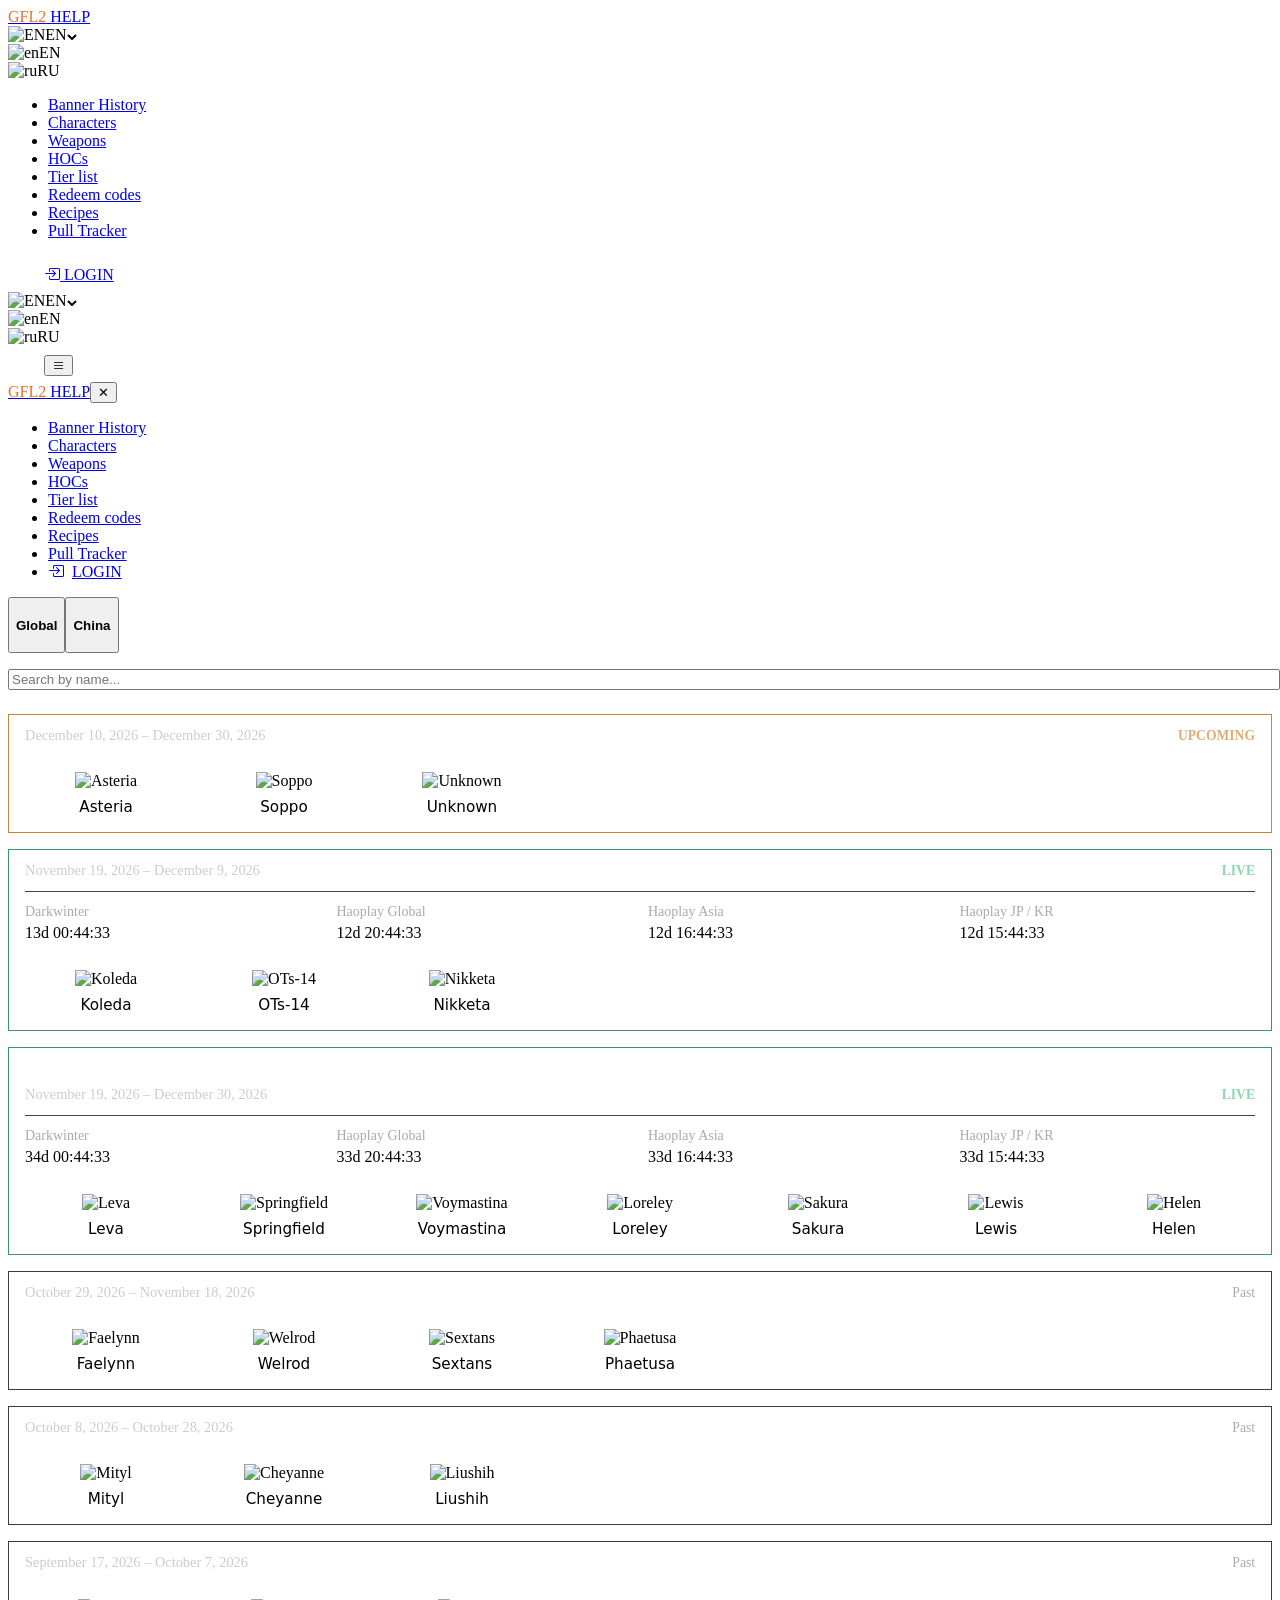
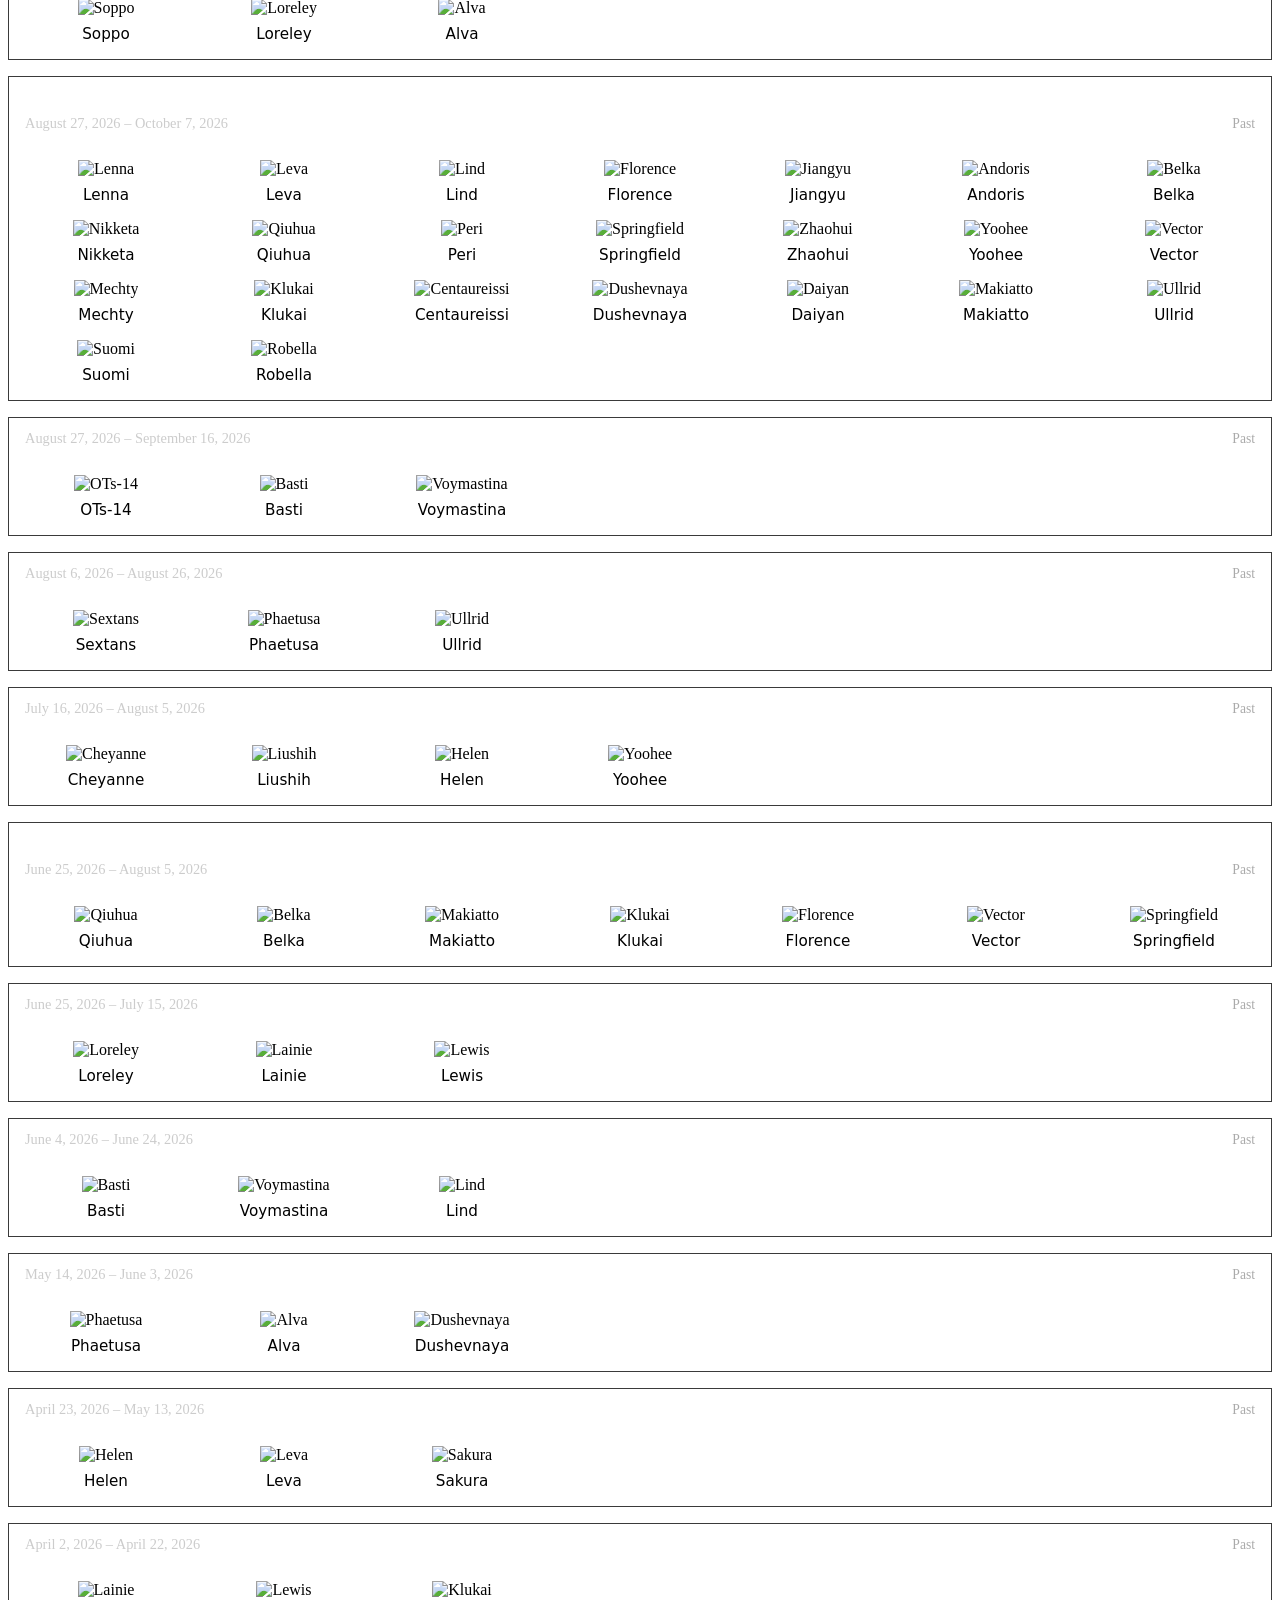
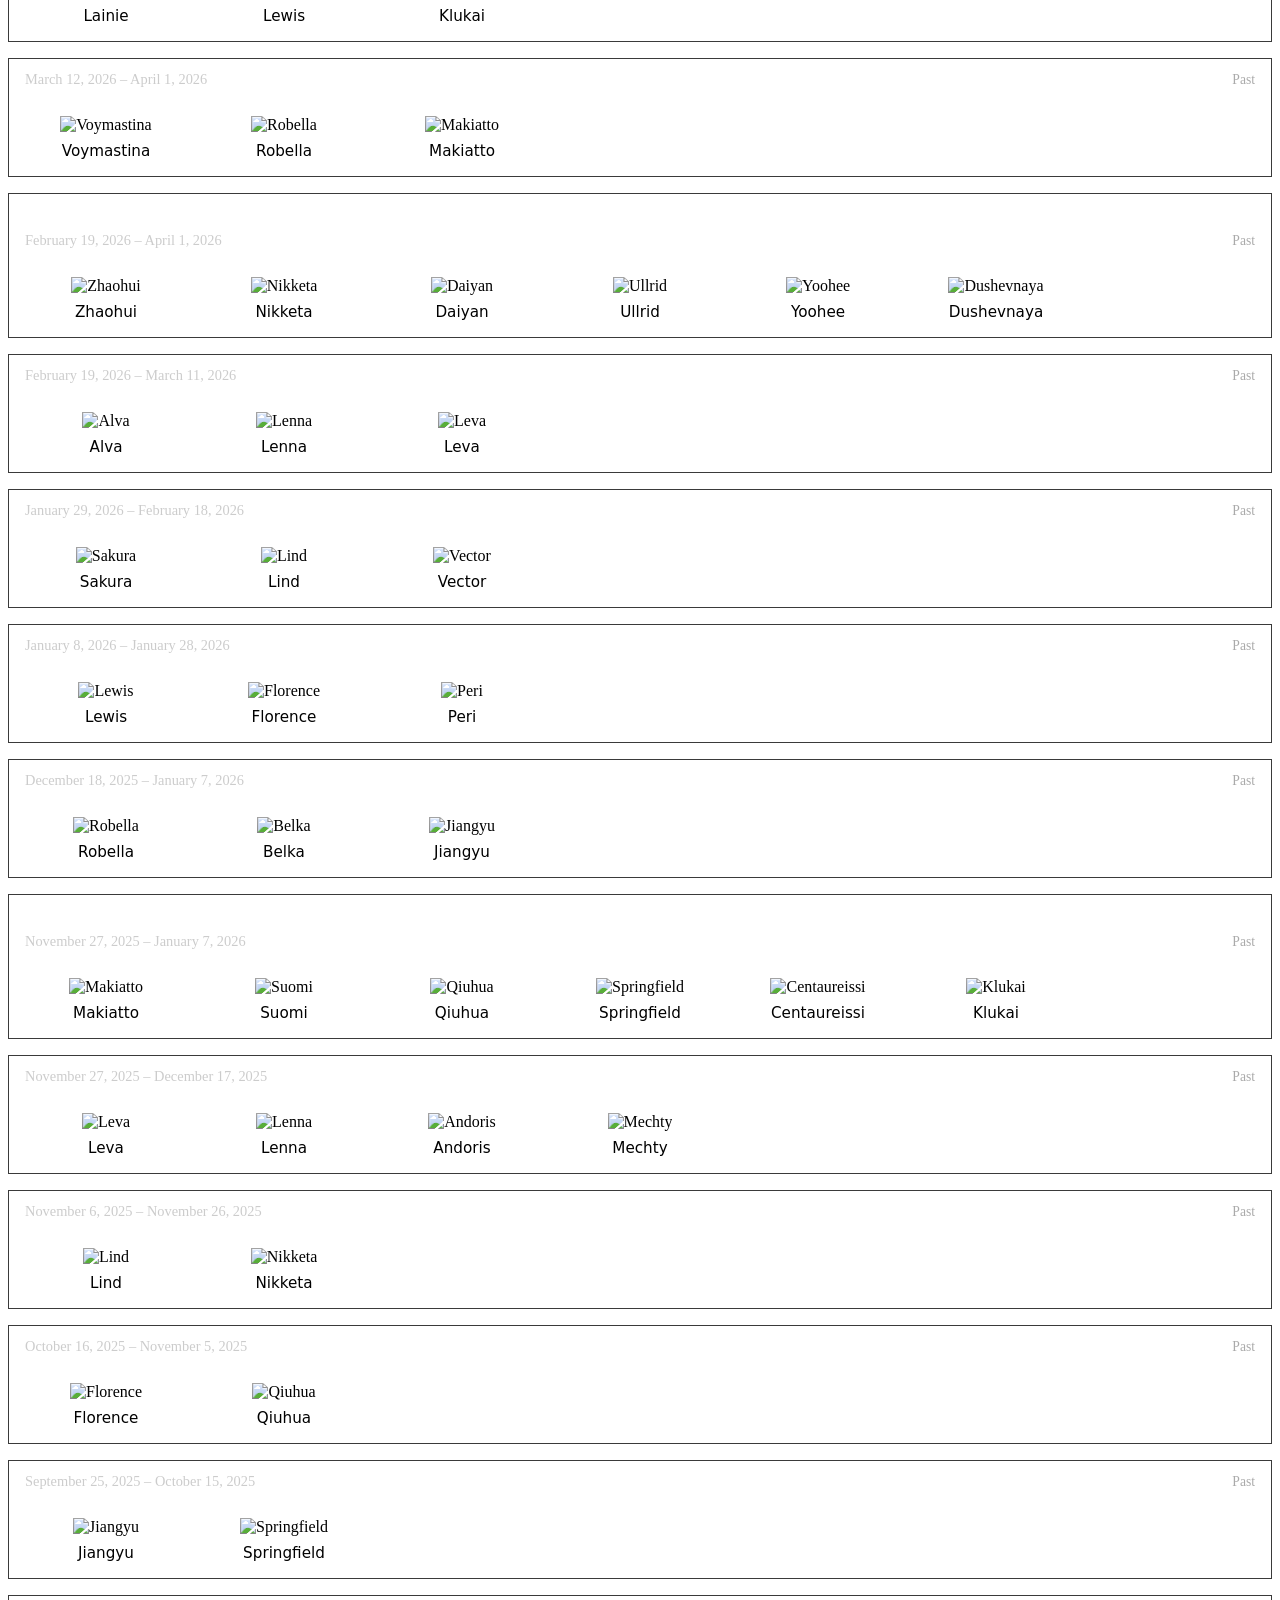
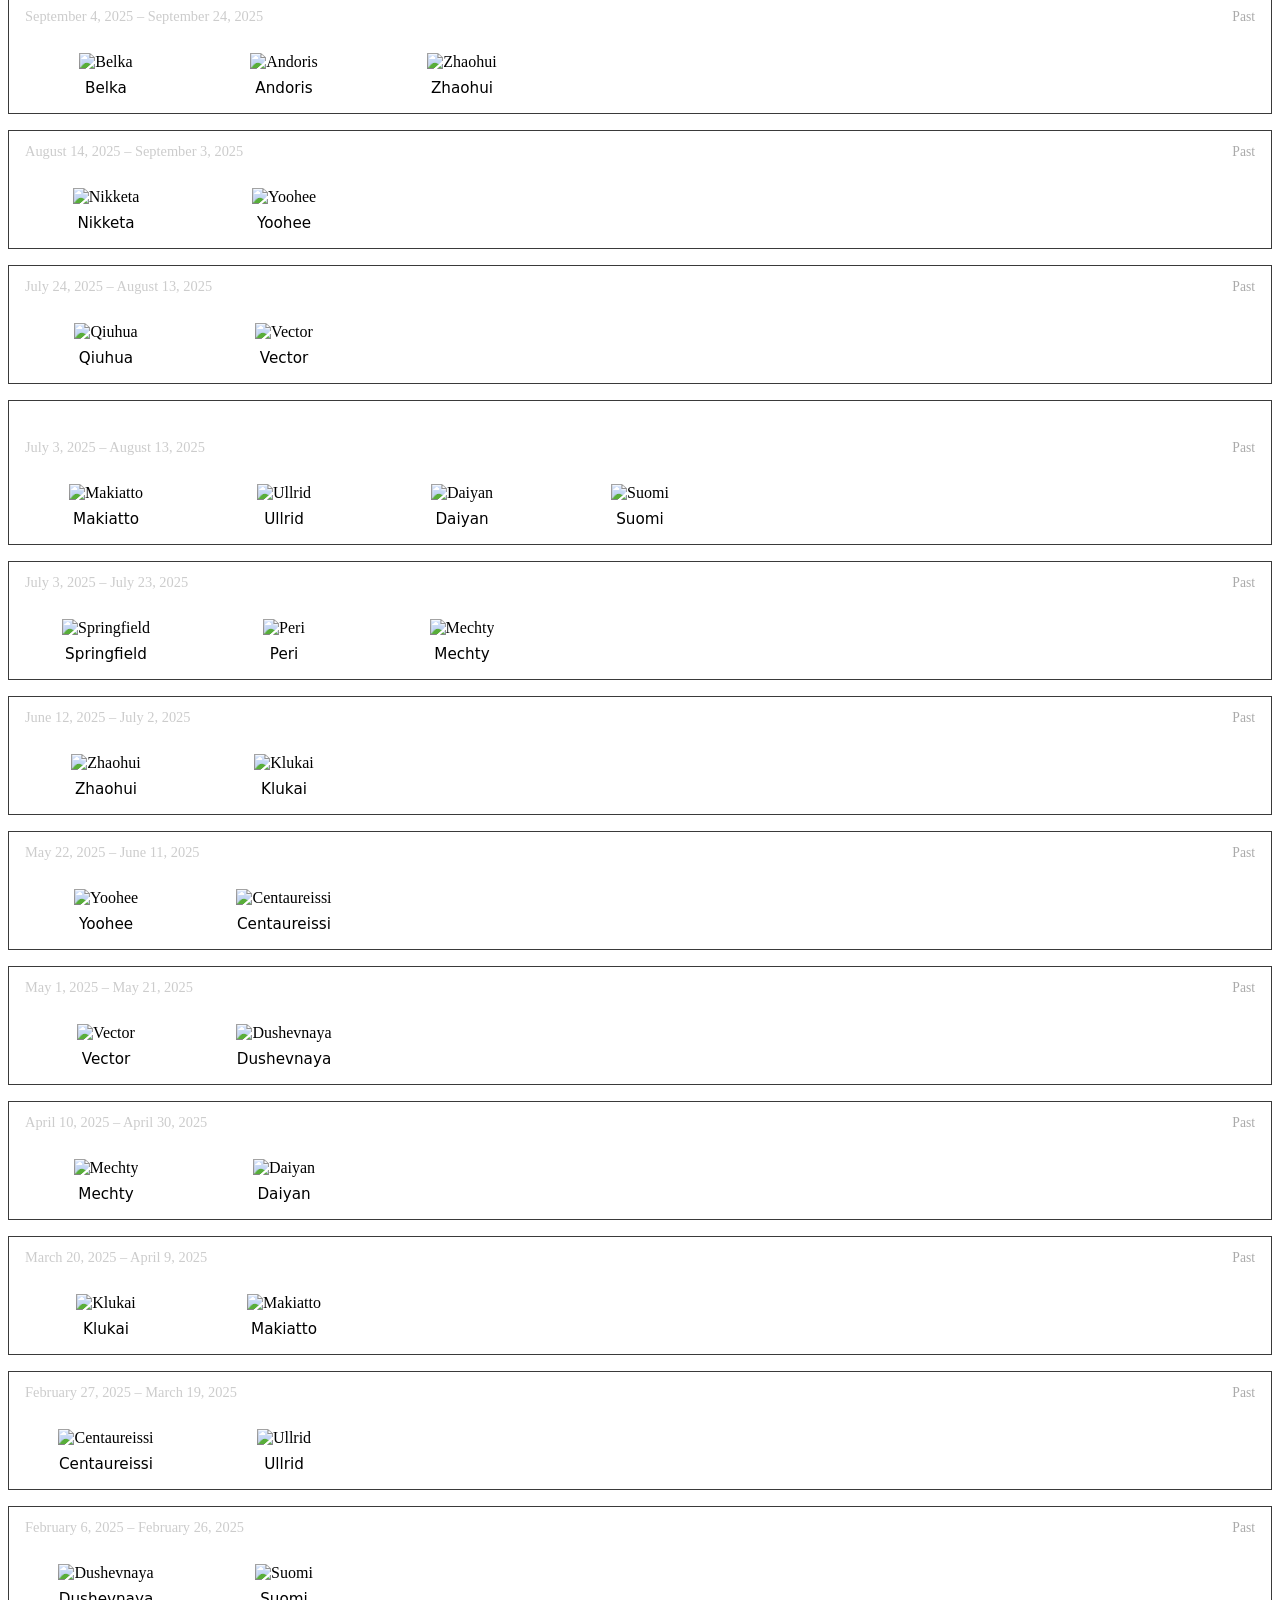
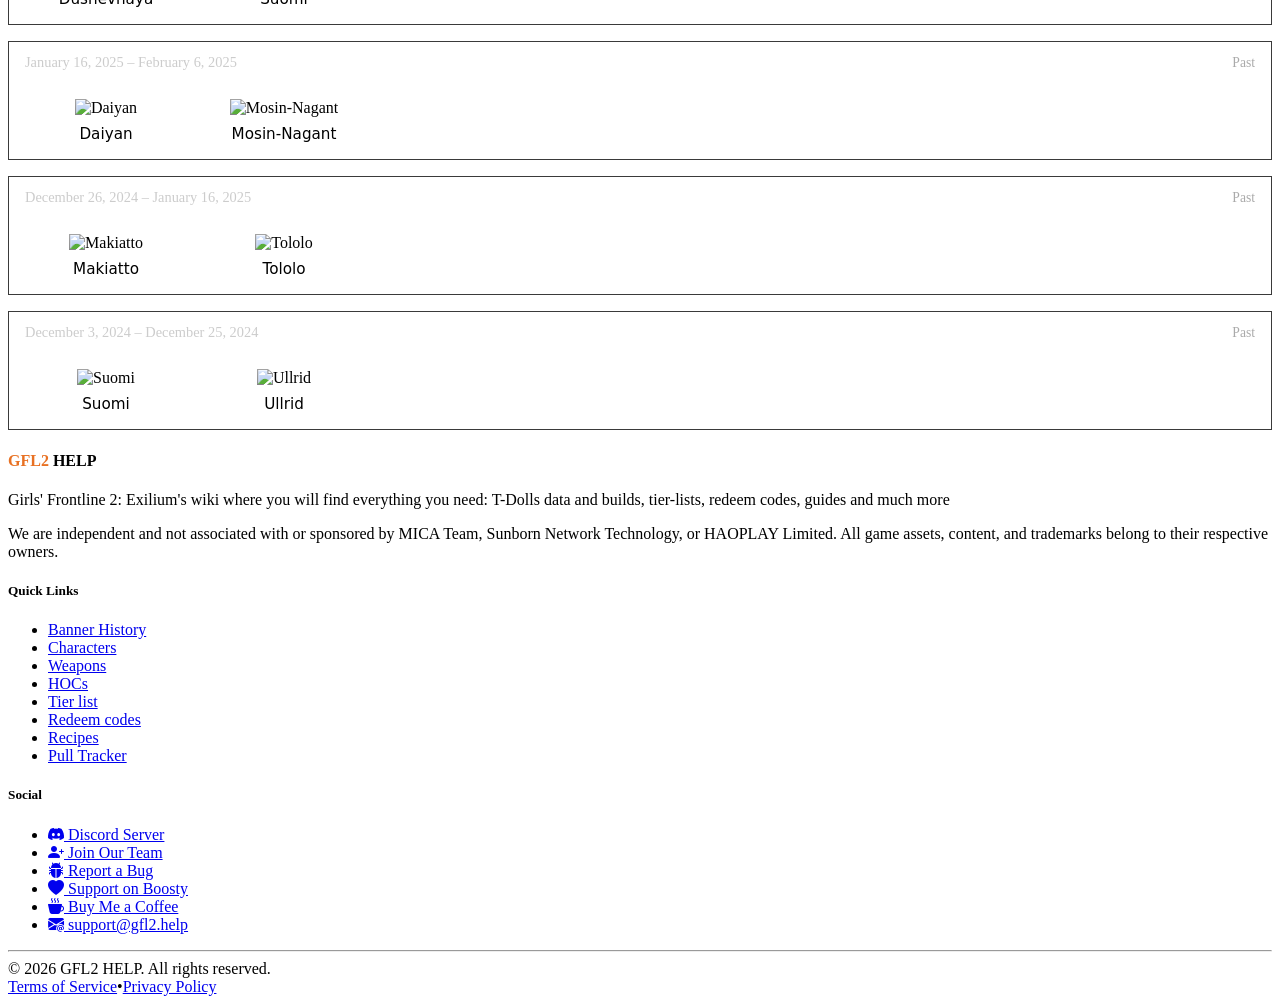
==== commit 27325503: "Mirror source data (automated)" ====
--- a/mirrors/gfl2-help-banners.html
+++ b/mirrors/gfl2-help-banners.html
@@ -1 +1 @@
-<!DOCTYPE html><html><head><meta charset="utf-8"><meta name="viewport" content="width=device-width, initial-scale=1"><title>GFL2 HELP - Banner History</title><link rel="stylesheet" href="https://cdn.jsdelivr.net/npm/bootstrap-icons@1.13.1/font/bootstrap-icons.min.css"><link rel="stylesheet" href="https://fonts.googleapis.com/icon?family=Material+Icons"><style>.nav-bell[data-v-b5e4c1de]{position:relative;display:inline-flex;align-items:center;justify-content:center;width:36px;height:36px;border:none;border-radius:.25rem;background:transparent;color:#fff;font-size:18px;line-height:1;cursor:pointer;transition:color .2s ease}.nav-bell[data-v-b5e4c1de]:hover{color:#e87123}.bell-badge[data-v-b5e4c1de]{top:0;right:-.15rem;bottom:auto;min-width:1.1rem;text-align:center}.notification-empty[data-v-b5e4c1de]{padding:2rem 1rem;color:#c8c8c8;text-align:center}.notification-list[data-v-b5e4c1de]{display:flex;flex-direction:column;gap:.75rem;margin:0;padding:0;list-style:none}.notification-item[data-v-b5e4c1de]{padding:.75rem .9rem;background:#232323;border:1px solid #3a3a3a;border-left:3px solid transparent;border-radius:.6rem}.notification-item--new[data-v-b5e4c1de]{border-left-color:#ff8139;background:#262626}.notification-item-head[data-v-b5e4c1de]{display:flex;align-items:baseline;gap:.5rem}.notification-dot[data-v-b5e4c1de]{flex:none;width:8px;height:8px;border-radius:50%;background:#ff8139;align-self:center}.notification-item-title[data-v-b5e4c1de]{flex:1;min-width:0;color:#ff8139;font-size:1.05rem;font-weight:600}.notification-item--new .notification-item-title[data-v-b5e4c1de]{font-weight:700}.notification-item-date[data-v-b5e4c1de]{flex:none;color:#8a8a8a;font-size:.8rem}.notification-item-content[data-v-b5e4c1de]{margin-top:.4rem;color:#c8c8c8;font-size:.92rem;line-height:1.55;overflow-wrap:anywhere}.notification-item-content[data-v-b5e4c1de] a.anchor{color:#e87123}</style><style>.mobile-account-link[data-v-d90416be],.mobile-nav-list>li:last-child .site-nav-link[data-v-d90416be]{display:flex!important;align-items:center;gap:.5rem}</style><style>.banners-page[data-v-33ffc0e1]{text-align:center}.banners-content[data-v-33ffc0e1]{width:100%;text-align:left}.banners-content[data-v-33ffc0e1] .search-input{width:100%;margin:0 0 1rem}.banner-body[data-v-33ffc0e1]{display:grid;grid-template-columns:repeat(2,minmax(0,1fr));gap:.5rem;padding:.75rem}@media(min-width:768px){.banner-body[data-v-33ffc0e1]{grid-template-columns:repeat(3,minmax(0,1fr))}}@media(min-width:992px){.banner-body[data-v-33ffc0e1]{grid-template-columns:repeat(4,minmax(0,1fr))}}.banner-character-tile[data-v-33ffc0e1]{padding:.5rem;text-align:center}.banner-character-name[data-v-33ffc0e1]{margin-top:.5rem}.banner-character-name b[data-v-33ffc0e1]{font-family:fontmain,system-ui,sans-serif;font-size:.95rem}</style><link rel="stylesheet" href="/_nuxt/entry.DFLj0XlQ.css" crossorigin><link rel="modulepreload" as="script" crossorigin href="/_nuxt/BXqSjrV4.js"><link rel="modulepreload" as="script" crossorigin href="/_nuxt/C_m9DKVi.js"><link rel="modulepreload" as="script" crossorigin href="/_nuxt/BvViUpGl.js"><link rel="modulepreload" as="script" crossorigin href="/_nuxt/TcusuklP.js"><link rel="modulepreload" as="script" crossorigin href="/_nuxt/B_DrcwGI.js"><link rel="modulepreload" as="script" crossorigin href="/_nuxt/Bn8o7qTr.js"><link rel="modulepreload" as="script" crossorigin href="/_nuxt/BL_l3Mje.js"><link rel="modulepreload" as="script" crossorigin href="/_nuxt/_NCaTDbX.js"><link rel="modulepreload" as="script" crossorigin href="/_nuxt/B-xHDdpi.js"><script type="module" src="/_nuxt/BXqSjrV4.js" crossorigin></script><meta property="og:image" content="https://gfl2.help/ump.png"><link rel="icon" href="/favicon.ico" sizes="any"><link rel="apple-touch-icon" href="/apple-touch-icon.png"></head><body><div id="__nuxt"><div class="site-shell flex min-h-dvh w-full flex-1 flex-col bg-surface-page text-text"><header class="site-header" data-v-d90416be><nav class="site-header-inner site-header-bar" data-v-d90416be><div class="site-header-brand" data-v-d90416be><a href="/en/home" class="logo light-font text-white no-underline inline-flex items-center gap-2" data-v-d90416be><img src="/ump.png" alt aria-hidden="true" class="brand-mascot h-16 w-auto" decoding="async" data-v-d90416be><span data-v-d90416be><span style="color:#E87123;" data-v-d90416be>GFL2</span> HELP</span></a><div class="language-selector hidden sm:block" id="languageSelector" data-v-d90416be><div class="current-language"><img src="/static/images/flag-us.png" alt="EN"><span>EN</span><svg class="arrow" width="10" height="6" viewBox="0 0 10 6"><path d="M1 1l4 4 4-4" stroke="currentColor" stroke-width="2" fill="none"></path></svg></div><div class="language-dropdown"><!--[--><div class="language-option" data-lang="en"><img src="/static/images/flag-us.png" alt="en"><span>EN</span></div><div class="language-option" data-lang="ru"><img src="/static/images/flag-ru.png" alt="ru"><span>RU</span></div><!--]--></div></div></div><ul class="site-header-nav" data-v-d90416be><!--[--><li data-v-d90416be><a aria-current="page" href="/en/banners" class="router-link-active router-link-exact-active site-nav-link" data-v-d90416be>Banner History <!----></a></li><li data-v-d90416be><a href="/en/characters" class="site-nav-link" data-v-d90416be>Characters <!----></a></li><li data-v-d90416be><a href="/en/weapons" class="site-nav-link" data-v-d90416be>Weapons <!----></a></li><li data-v-d90416be><a href="/en/hoc" class="site-nav-link" data-v-d90416be>HOCs <!----></a></li><li data-v-d90416be><a href="/en/tier-list" class="site-nav-link" data-v-d90416be>Tier list <!----></a></li><li data-v-d90416be><a href="/en/redeem-codes" class="site-nav-link" data-v-d90416be>Redeem codes <!----></a></li><li data-v-d90416be><a href="/en/recipes" class="site-nav-link" data-v-d90416be>Recipes <!----></a></li><li data-v-d90416be><a href="/en/pulls" class="site-nav-link" data-v-d90416be>Pull Tracker <!----></a></li><!--]--></ul><div class="site-header-account hidden min-[1400px]:flex" data-v-d90416be><!--[--><button type="button" class="nav-bell" aria-label="Notifications" data-v-b5e4c1de><i class="bi bi-bell" aria-hidden="true" data-v-b5e4c1de></i><!----></button><!----><!--]--><a href="/login" class="site-nav-link nav-account inline-flex items-center gap-1" data-v-d90416be><i class="bi bi-box-arrow-in-right" data-v-d90416be></i> LOGIN</a></div><div class="site-header-mobile-tools min-[1400px]:hidden" data-v-d90416be><div class="language-selector sm:hidden" id="languageSelector" data-v-d90416be><div class="current-language"><img src="/static/images/flag-us.png" alt="EN"><span>EN</span><svg class="arrow" width="10" height="6" viewBox="0 0 10 6"><path d="M1 1l4 4 4-4" stroke="currentColor" stroke-width="2" fill="none"></path></svg></div><div class="language-dropdown"><!--[--><div class="language-option" data-lang="en"><img src="/static/images/flag-us.png" alt="en"><span>EN</span></div><div class="language-option" data-lang="ru"><img src="/static/images/flag-ru.png" alt="ru"><span>RU</span></div><!--]--></div></div><!--[--><button type="button" class="nav-bell" aria-label="Notifications" data-v-b5e4c1de><i class="bi bi-bell" aria-hidden="true" data-v-b5e4c1de></i><!----></button><!----><!--]--><button type="button" class="navbar-toggler-btn" aria-label="Menu" data-v-d90416be><i class="bi-list bi" data-v-d90416be></i></button></div></nav><!----><aside class="translate-x-full pointer-events-none fixed right-0 top-0 z-[2055] flex h-full w-full max-w-md flex-col bg-surface p-4 shadow-2xl transition-transform duration-200 min-[1400px]:hidden" data-v-d90416be><div class="mb-4 flex items-center justify-between" data-v-d90416be><a href="/en/home" class="logo light-font text-white no-underline inline-flex items-center gap-2" data-v-d90416be><img src="/ump.png" alt aria-hidden="true" class="brand-mascot h-16 w-auto" decoding="async" data-v-d90416be><span data-v-d90416be><span style="color:#E87123;" data-v-d90416be>GFL2</span> HELP</span></a><button type="button" class="text-2xl text-white" aria-label="Close" data-v-d90416be>✕</button></div><ul class="mobile-nav-list flex flex-col gap-0.5" data-v-d90416be><!--[--><li data-v-d90416be><a aria-current="page" href="/en/banners" class="router-link-active router-link-exact-active site-nav-link mobile-nav-link w-full rounded px-3 py-2.5 hover:bg-[#3a3a3a]" data-v-d90416be>Banner History <!----></a></li><li data-v-d90416be><a href="/en/characters" class="site-nav-link mobile-nav-link w-full rounded px-3 py-2.5 hover:bg-[#3a3a3a]" data-v-d90416be>Characters <!----></a></li><li data-v-d90416be><a href="/en/weapons" class="site-nav-link mobile-nav-link w-full rounded px-3 py-2.5 hover:bg-[#3a3a3a]" data-v-d90416be>Weapons <!----></a></li><li data-v-d90416be><a href="/en/hoc" class="site-nav-link mobile-nav-link w-full rounded px-3 py-2.5 hover:bg-[#3a3a3a]" data-v-d90416be>HOCs <!----></a></li><li data-v-d90416be><a href="/en/tier-list" class="site-nav-link mobile-nav-link w-full rounded px-3 py-2.5 hover:bg-[#3a3a3a]" data-v-d90416be>Tier list <!----></a></li><li data-v-d90416be><a href="/en/redeem-codes" class="site-nav-link mobile-nav-link w-full rounded px-3 py-2.5 hover:bg-[#3a3a3a]" data-v-d90416be>Redeem codes <!----></a></li><li data-v-d90416be><a href="/en/recipes" class="site-nav-link mobile-nav-link w-full rounded px-3 py-2.5 hover:bg-[#3a3a3a]" data-v-d90416be>Recipes <!----></a></li><li data-v-d90416be><a href="/en/pulls" class="site-nav-link mobile-nav-link w-full rounded px-3 py-2.5 hover:bg-[#3a3a3a]" data-v-d90416be>Pull Tracker <!----></a></li><!--]--><li data-v-d90416be><a href="/login" class="site-nav-link mobile-account-link flex w-full items-center gap-2 rounded px-3 py-2.5 hover:bg-[#3a3a3a]" data-v-d90416be><i class="bi bi-box-arrow-in-right" data-v-d90416be></i> LOGIN</a></li></ul></aside></header><div class="gfl-toast-stack" aria-live="polite" aria-atomic="true"><!--[--><!--]--></div><main class="site-container flex-1 py-4"><!--[--><div class="fade-in-1 banners-page" data-v-33ffc0e1><div class="banners-content" data-v-33ffc0e1><div class="server-tabs grid w-full grid-cols-1 gap-3 sm:grid-cols-2" data-v-33ffc0e1><!--[--><button type="button" class="server-selected server-tab-card w-full cursor-pointer rounded-card border border-surface-border bg-surface p-4 text-center transition hover:bg-surface-elevated"><h4 class="m-0 text-lg text-white">GLOBAL SERVER</h4></button><button type="button" class="server-tab-card w-full cursor-pointer rounded-card border border-surface-border bg-surface p-4 text-center transition hover:bg-surface-elevated"><h4 class="m-0 text-lg text-white">CN SERVER</h4></button><!--]--></div><input value type="text" class="search-input w-full max-w-none px-2" placeholder="Search by name..." data-v-33ffc0e1><!--[--><div class="banner-upcoming character-banner-card overflow-hidden" data-v-33ffc0e1><div class="banner-header px-4 py-2" data-v-33ffc0e1><div class="date-range" data-v-33ffc0e1>December 10, 2026 – December 30, 2026</div><div class="badge-upcoming banner-status-tag" data-v-33ffc0e1><i class="bi-clock-fill bi mr-1" data-v-33ffc0e1></i> Upcoming</div></div><div class="banner-body" data-v-33ffc0e1><!--[--><div class="banner-character-tile" data-v-33ffc0e1><img src="/static/images/chara/Asteria.png" class="chara-image-pfp mx-auto" alt="Asteria" data-v-33ffc0e1><div class="banner-character-name" data-v-33ffc0e1><b data-v-33ffc0e1>Asteria</b></div></div><div class="banner-character-tile" data-v-33ffc0e1><img src="/static/images/chara/Soppo.png" class="chara-image-pfp mx-auto" alt="Soppo" data-v-33ffc0e1><div class="banner-character-name" data-v-33ffc0e1><b data-v-33ffc0e1>Soppo</b></div></div><div class="banner-character-tile" data-v-33ffc0e1><img src="/static/images/chara/Unknown.png" class="chara-image-pfp mx-auto" alt="Unknown" data-v-33ffc0e1><div class="banner-character-name" data-v-33ffc0e1><b data-v-33ffc0e1>Unknown</b></div></div><!--]--></div></div><div class="banner-current character-banner-card overflow-hidden" data-v-33ffc0e1><div class="banner-header px-4 py-2" data-v-33ffc0e1><div class="date-range" data-v-33ffc0e1>November 19, 2026 – December 9, 2026</div><div class="badge-current banner-status-tag" data-v-33ffc0e1><i class="bi-lightning-fill bi mr-1" data-v-33ffc0e1></i> Now Live</div></div><div class="banner-body" data-v-33ffc0e1><!--[--><div class="banner-character-tile" data-v-33ffc0e1><img src="/static/images/chara/Koleda.png" class="chara-image-pfp mx-auto" alt="Koleda" data-v-33ffc0e1><div class="banner-character-name" data-v-33ffc0e1><b data-v-33ffc0e1>Koleda</b></div></div><div class="banner-character-tile" data-v-33ffc0e1><img src="/static/images/chara/OTs-14.png" class="chara-image-pfp mx-auto" alt="OTs-14" data-v-33ffc0e1><div class="banner-character-name" data-v-33ffc0e1><b data-v-33ffc0e1>OTs-14</b></div></div><div class="banner-character-tile" data-v-33ffc0e1><img src="/static/images/chara/Nikketa.png" class="chara-image-pfp mx-auto" alt="Nikketa" data-v-33ffc0e1><div class="banner-character-name" data-v-33ffc0e1><b data-v-33ffc0e1>Nikketa</b></div></div><!--]--></div></div><div class="banner-past character-banner-card overflow-hidden" data-v-33ffc0e1><div class="banner-header px-4 py-2" data-v-33ffc0e1><div class="date-range" data-v-33ffc0e1>October 29, 2026 – November 18, 2026</div><div class="badge-past banner-status-tag" data-v-33ffc0e1><i class="bi-check-circle-fill bi mr-1" data-v-33ffc0e1></i> Past</div></div><div class="banner-body" data-v-33ffc0e1><!--[--><div class="banner-character-tile" data-v-33ffc0e1><img src="/static/images/chara/Faelynn.png" class="chara-image-pfp mx-auto" alt="Faelynn" data-v-33ffc0e1><div class="banner-character-name" data-v-33ffc0e1><b data-v-33ffc0e1>Faelynn</b></div></div><div class="banner-character-tile" data-v-33ffc0e1><img src="/static/images/chara/Welrod.png" class="chara-image-pfp mx-auto" alt="Welrod" data-v-33ffc0e1><div class="banner-character-name" data-v-33ffc0e1><b data-v-33ffc0e1>Welrod</b></div></div><div class="banner-character-tile" data-v-33ffc0e1><img src="/static/images/chara/Sextans.png" class="chara-image-pfp mx-auto" alt="Sextans" data-v-33ffc0e1><div class="banner-character-name" data-v-33ffc0e1><b data-v-33ffc0e1>Sextans</b></div></div><div class="banner-character-tile" data-v-33ffc0e1><img src="/static/images/chara/Phaetusa.png" class="chara-image-pfp mx-auto" alt="Phaetusa" data-v-33ffc0e1><div class="banner-character-name" data-v-33ffc0e1><b data-v-33ffc0e1>Phaetusa</b></div></div><!--]--></div></div><div class="banner-past character-banner-card overflow-hidden" data-v-33ffc0e1><div class="banner-header px-4 py-2" data-v-33ffc0e1><div class="date-range" data-v-33ffc0e1>October 8, 2026 – October 28, 2026</div><div class="badge-past banner-status-tag" data-v-33ffc0e1><i class="bi-check-circle-fill bi mr-1" data-v-33ffc0e1></i> Past</div></div><div class="banner-body" data-v-33ffc0e1><!--[--><div class="banner-character-tile" data-v-33ffc0e1><img src="/static/images/chara/Mityl.png" class="chara-image-pfp mx-auto" alt="Mityl" data-v-33ffc0e1><div class="banner-character-name" data-v-33ffc0e1><b data-v-33ffc0e1>Mityl</b></div></div><div class="banner-character-tile" data-v-33ffc0e1><img src="/static/images/chara/Cheyanne.png" class="chara-image-pfp mx-auto" alt="Cheyanne" data-v-33ffc0e1><div class="banner-character-name" data-v-33ffc0e1><b data-v-33ffc0e1>Cheyanne</b></div></div><div class="banner-character-tile" data-v-33ffc0e1><img src="/static/images/chara/Liushih.png" class="chara-image-pfp mx-auto" alt="Liushih" data-v-33ffc0e1><div class="banner-character-name" data-v-33ffc0e1><b data-v-33ffc0e1>Liushih</b></div></div><!--]--></div></div><div class="banner-past character-banner-card overflow-hidden" data-v-33ffc0e1><div class="banner-header px-4 py-2" data-v-33ffc0e1><div class="date-range" data-v-33ffc0e1>September 17, 2026 – October 7, 2026</div><div class="badge-past banner-status-tag" data-v-33ffc0e1><i class="bi-check-circle-fill bi mr-1" data-v-33ffc0e1></i> Past</div></div><div class="banner-body" data-v-33ffc0e1><!--[--><div class="banner-character-tile" data-v-33ffc0e1><img src="/static/images/chara/Soppo.png" class="chara-image-pfp mx-auto" alt="Soppo" data-v-33ffc0e1><div class="banner-character-name" data-v-33ffc0e1><b data-v-33ffc0e1>Soppo</b></div></div><div class="banner-character-tile" data-v-33ffc0e1><img src="/static/images/chara/Loreley.png" class="chara-image-pfp mx-auto" alt="Loreley" data-v-33ffc0e1><div class="banner-character-name" data-v-33ffc0e1><b data-v-33ffc0e1>Loreley</b></div></div><div class="banner-character-tile" data-v-33ffc0e1><img src="/static/images/chara/Alva.png" class="chara-image-pfp mx-auto" alt="Alva" data-v-33ffc0e1><div class="banner-character-name" data-v-33ffc0e1><b data-v-33ffc0e1>Alva</b></div></div><!--]--></div></div><div class="banner-past character-banner-card overflow-hidden" data-v-33ffc0e1><div class="banner-header px-4 py-2" data-v-33ffc0e1><div class="date-range" data-v-33ffc0e1>August 27, 2026 – September 16, 2026</div><div class="badge-past banner-status-tag" data-v-33ffc0e1><i class="bi-check-circle-fill bi mr-1" data-v-33ffc0e1></i> Past</div></div><div class="banner-body" data-v-33ffc0e1><!--[--><div class="banner-character-tile" data-v-33ffc0e1><img src="/static/images/chara/OTs-14.png" class="chara-image-pfp mx-auto" alt="OTs-14" data-v-33ffc0e1><div class="banner-character-name" data-v-33ffc0e1><b data-v-33ffc0e1>OTs-14</b></div></div><div class="banner-character-tile" data-v-33ffc0e1><img src="/static/images/chara/Basti.png" class="chara-image-pfp mx-auto" alt="Basti" data-v-33ffc0e1><div class="banner-character-name" data-v-33ffc0e1><b data-v-33ffc0e1>Basti</b></div></div><div class="banner-character-tile" data-v-33ffc0e1><img src="/static/images/chara/Voymastina.png" class="chara-image-pfp mx-auto" alt="Voymastina" data-v-33ffc0e1><div class="banner-character-name" data-v-33ffc0e1><b data-v-33ffc0e1>Voymastina</b></div></div><!--]--></div></div><div class="banner-past character-banner-card overflow-hidden" data-v-33ffc0e1><div class="banner-header px-4 py-2" data-v-33ffc0e1><div class="date-range" data-v-33ffc0e1>August 6, 2026 – August 26, 2026</div><div class="badge-past banner-status-tag" data-v-33ffc0e1><i class="bi-check-circle-fill bi mr-1" data-v-33ffc0e1></i> Past</div></div><div class="banner-body" data-v-33ffc0e1><!--[--><div class="banner-character-tile" data-v-33ffc0e1><img src="/static/images/chara/Sextans.png" class="chara-image-pfp mx-auto" alt="Sextans" data-v-33ffc0e1><div class="banner-character-name" data-v-33ffc0e1><b data-v-33ffc0e1>Sextans</b></div></div><div class="banner-character-tile" data-v-33ffc0e1><img src="/static/images/chara/Phaetusa.png" class="chara-image-pfp mx-auto" alt="Phaetusa" data-v-33ffc0e1><div class="banner-character-name" data-v-33ffc0e1><b data-v-33ffc0e1>Phaetusa</b></div></div><div class="banner-character-tile" data-v-33ffc0e1><img src="/static/images/chara/Ullrid.png" class="chara-image-pfp mx-auto" alt="Ullrid" data-v-33ffc0e1><div class="banner-character-name" data-v-33ffc0e1><b data-v-33ffc0e1>Ullrid</b></div></div><!--]--></div></div><div class="banner-past character-banner-card overflow-hidden" data-v-33ffc0e1><div class="banner-header px-4 py-2" data-v-33ffc0e1><div class="date-range" data-v-33ffc0e1>July 16, 2026 – August 5, 2026</div><div class="badge-past banner-status-tag" data-v-33ffc0e1><i class="bi-check-circle-fill bi mr-1" data-v-33ffc0e1></i> Past</div></div><div class="banner-body" data-v-33ffc0e1><!--[--><div class="banner-character-tile" data-v-33ffc0e1><img src="/static/images/chara/Cheyanne.png" class="chara-image-pfp mx-auto" alt="Cheyanne" data-v-33ffc0e1><div class="banner-character-name" data-v-33ffc0e1><b data-v-33ffc0e1>Cheyanne</b></div></div><div class="banner-character-tile" data-v-33ffc0e1><img src="/static/images/chara/Liushih.png" class="chara-image-pfp mx-auto" alt="Liushih" data-v-33ffc0e1><div class="banner-character-name" data-v-33ffc0e1><b data-v-33ffc0e1>Liushih</b></div></div><div class="banner-character-tile" data-v-33ffc0e1><img src="/static/images/chara/Helen.png" class="chara-image-pfp mx-auto" alt="Helen" data-v-33ffc0e1><div class="banner-character-name" data-v-33ffc0e1><b data-v-33ffc0e1>Helen</b></div></div><div class="banner-character-tile" data-v-33ffc0e1><img src="/static/images/chara/Yoohee.png" class="chara-image-pfp mx-auto" alt="Yoohee" data-v-33ffc0e1><div class="banner-character-name" data-v-33ffc0e1><b data-v-33ffc0e1>Yoohee</b></div></div><!--]--></div></div><div class="banner-past character-banner-card overflow-hidden" data-v-33ffc0e1><div class="banner-header px-4 py-2" data-v-33ffc0e1><div class="date-range" data-v-33ffc0e1>June 25, 2026 – July 15, 2026</div><div class="badge-past banner-status-tag" data-v-33ffc0e1><i class="bi-check-circle-fill bi mr-1" data-v-33ffc0e1></i> Past</div></div><div class="banner-body" data-v-33ffc0e1><!--[--><div class="banner-character-tile" data-v-33ffc0e1><img src="/static/images/chara/Loreley.png" class="chara-image-pfp mx-auto" alt="Loreley" data-v-33ffc0e1><div class="banner-character-name" data-v-33ffc0e1><b data-v-33ffc0e1>Loreley</b></div></div><div class="banner-character-tile" data-v-33ffc0e1><img src="/static/images/chara/Lainie.png" class="chara-image-pfp mx-auto" alt="Lainie" data-v-33ffc0e1><div class="banner-character-name" data-v-33ffc0e1><b data-v-33ffc0e1>Lainie</b></div></div><div class="banner-character-tile" data-v-33ffc0e1><img src="/static/images/chara/Lewis.png" class="chara-image-pfp mx-auto" alt="Lewis" data-v-33ffc0e1><div class="banner-character-name" data-v-33ffc0e1><b data-v-33ffc0e1>Lewis</b></div></div><!--]--></div></div><div class="banner-past character-banner-card overflow-hidden" data-v-33ffc0e1><div class="banner-header px-4 py-2" data-v-33ffc0e1><div class="date-range" data-v-33ffc0e1>June 4, 2026 – June 24, 2026</div><div class="badge-past banner-status-tag" data-v-33ffc0e1><i class="bi-check-circle-fill bi mr-1" data-v-33ffc0e1></i> Past</div></div><div class="banner-body" data-v-33ffc0e1><!--[--><div class="banner-character-tile" data-v-33ffc0e1><img src="/static/images/chara/Basti.png" class="chara-image-pfp mx-auto" alt="Basti" data-v-33ffc0e1><div class="banner-character-name" data-v-33ffc0e1><b data-v-33ffc0e1>Basti</b></div></div><div class="banner-character-tile" data-v-33ffc0e1><img src="/static/images/chara/Voymastina.png" class="chara-image-pfp mx-auto" alt="Voymastina" data-v-33ffc0e1><div class="banner-character-name" data-v-33ffc0e1><b data-v-33ffc0e1>Voymastina</b></div></div><div class="banner-character-tile" data-v-33ffc0e1><img src="/static/images/chara/Lind.png" class="chara-image-pfp mx-auto" alt="Lind" data-v-33ffc0e1><div class="banner-character-name" data-v-33ffc0e1><b data-v-33ffc0e1>Lind</b></div></div><!--]--></div></div><div class="banner-past character-banner-card overflow-hidden" data-v-33ffc0e1><div class="banner-header px-4 py-2" data-v-33ffc0e1><div class="date-range" data-v-33ffc0e1>May 14, 2026 – June 3, 2026</div><div class="badge-past banner-status-tag" data-v-33ffc0e1><i class="bi-check-circle-fill bi mr-1" data-v-33ffc0e1></i> Past</div></div><div class="banner-body" data-v-33ffc0e1><!--[--><div class="banner-character-tile" data-v-33ffc0e1><img src="/static/images/chara/Phaetusa.png" class="chara-image-pfp mx-auto" alt="Phaetusa" data-v-33ffc0e1><div class="banner-character-name" data-v-33ffc0e1><b data-v-33ffc0e1>Phaetusa</b></div></div><div class="banner-character-tile" data-v-33ffc0e1><img src="/static/images/chara/Alva.png" class="chara-image-pfp mx-auto" alt="Alva" data-v-33ffc0e1><div class="banner-character-name" data-v-33ffc0e1><b data-v-33ffc0e1>Alva</b></div></div><div class="banner-character-tile" data-v-33ffc0e1><img src="/static/images/chara/Dushevnaya.png" class="chara-image-pfp mx-auto" alt="Dushevnaya" data-v-33ffc0e1><div class="banner-character-name" data-v-33ffc0e1><b data-v-33ffc0e1>Dushevnaya</b></div></div><!--]--></div></div><div class="banner-past character-banner-card overflow-hidden" data-v-33ffc0e1><div class="banner-header px-4 py-2" data-v-33ffc0e1><div class="date-range" data-v-33ffc0e1>April 23, 2026 – May 13, 2026</div><div class="badge-past banner-status-tag" data-v-33ffc0e1><i class="bi-check-circle-fill bi mr-1" data-v-33ffc0e1></i> Past</div></div><div class="banner-body" data-v-33ffc0e1><!--[--><div class="banner-character-tile" data-v-33ffc0e1><img src="/static/images/chara/Helen.png" class="chara-image-pfp mx-auto" alt="Helen" data-v-33ffc0e1><div class="banner-character-name" data-v-33ffc0e1><b data-v-33ffc0e1>Helen</b></div></div><div class="banner-character-tile" data-v-33ffc0e1><img src="/static/images/chara/Leva.png" class="chara-image-pfp mx-auto" alt="Leva" data-v-33ffc0e1><div class="banner-character-name" data-v-33ffc0e1><b data-v-33ffc0e1>Leva</b></div></div><div class="banner-character-tile" data-v-33ffc0e1><img src="/static/images/chara/Sakura.png" class="chara-image-pfp mx-auto" alt="Sakura" data-v-33ffc0e1><div class="banner-character-name" data-v-33ffc0e1><b data-v-33ffc0e1>Sakura</b></div></div><!--]--></div></div><div class="banner-past character-banner-card overflow-hidden" data-v-33ffc0e1><div class="banner-header px-4 py-2" data-v-33ffc0e1><div class="date-range" data-v-33ffc0e1>April 2, 2026 – April 22, 2026</div><div class="badge-past banner-status-tag" data-v-33ffc0e1><i class="bi-check-circle-fill bi mr-1" data-v-33ffc0e1></i> Past</div></div><div class="banner-body" data-v-33ffc0e1><!--[--><div class="banner-character-tile" data-v-33ffc0e1><img src="/static/images/chara/Lainie.png" class="chara-image-pfp mx-auto" alt="Lainie" data-v-33ffc0e1><div class="banner-character-name" data-v-33ffc0e1><b data-v-33ffc0e1>Lainie</b></div></div><div class="banner-character-tile" data-v-33ffc0e1><img src="/static/images/chara/Lewis.png" class="chara-image-pfp mx-auto" alt="Lewis" data-v-33ffc0e1><div class="banner-character-name" data-v-33ffc0e1><b data-v-33ffc0e1>Lewis</b></div></div><div class="banner-character-tile" data-v-33ffc0e1><img src="/static/images/chara/Klukai.png" class="chara-image-pfp mx-auto" alt="Klukai" data-v-33ffc0e1><div class="banner-character-name" data-v-33ffc0e1><b data-v-33ffc0e1>Klukai</b></div></div><!--]--></div></div><div class="banner-past character-banner-card overflow-hidden" data-v-33ffc0e1><div class="banner-header px-4 py-2" data-v-33ffc0e1><div class="date-range" data-v-33ffc0e1>March 12, 2026 – April 1, 2026</div><div class="badge-past banner-status-tag" data-v-33ffc0e1><i class="bi-check-circle-fill bi mr-1" data-v-33ffc0e1></i> Past</div></div><div class="banner-body" data-v-33ffc0e1><!--[--><div class="banner-character-tile" data-v-33ffc0e1><img src="/static/images/chara/Voymastina.png" class="chara-image-pfp mx-auto" alt="Voymastina" data-v-33ffc0e1><div class="banner-character-name" data-v-33ffc0e1><b data-v-33ffc0e1>Voymastina</b></div></div><div class="banner-character-tile" data-v-33ffc0e1><img src="/static/images/chara/Robella.png" class="chara-image-pfp mx-auto" alt="Robella" data-v-33ffc0e1><div class="banner-character-name" data-v-33ffc0e1><b data-v-33ffc0e1>Robella</b></div></div><div class="banner-character-tile" data-v-33ffc0e1><img src="/static/images/chara/Makiatto.png" class="chara-image-pfp mx-auto" alt="Makiatto" data-v-33ffc0e1><div class="banner-character-name" data-v-33ffc0e1><b data-v-33ffc0e1>Makiatto</b></div></div><!--]--></div></div><div class="banner-past character-banner-card overflow-hidden" data-v-33ffc0e1><div class="banner-header px-4 py-2" data-v-33ffc0e1><div class="date-range" data-v-33ffc0e1>February 19, 2026 – March 11, 2026</div><div class="badge-past banner-status-tag" data-v-33ffc0e1><i class="bi-check-circle-fill bi mr-1" data-v-33ffc0e1></i> Past</div></div><div class="banner-body" data-v-33ffc0e1><!--[--><div class="banner-character-tile" data-v-33ffc0e1><img src="/static/images/chara/Alva.png" class="chara-image-pfp mx-auto" alt="Alva" data-v-33ffc0e1><div class="banner-character-name" data-v-33ffc0e1><b data-v-33ffc0e1>Alva</b></div></div><div class="banner-character-tile" data-v-33ffc0e1><img src="/static/images/chara/Lenna.png" class="chara-image-pfp mx-auto" alt="Lenna" data-v-33ffc0e1><div class="banner-character-name" data-v-33ffc0e1><b data-v-33ffc0e1>Lenna</b></div></div><div class="banner-character-tile" data-v-33ffc0e1><img src="/static/images/chara/Leva.png" class="chara-image-pfp mx-auto" alt="Leva" data-v-33ffc0e1><div class="banner-character-name" data-v-33ffc0e1><b data-v-33ffc0e1>Leva</b></div></div><!--]--></div></div><div class="banner-past character-banner-card overflow-hidden" data-v-33ffc0e1><div class="banner-header px-4 py-2" data-v-33ffc0e1><div class="date-range" data-v-33ffc0e1>January 29, 2026 – February 18, 2026</div><div class="badge-past banner-status-tag" data-v-33ffc0e1><i class="bi-check-circle-fill bi mr-1" data-v-33ffc0e1></i> Past</div></div><div class="banner-body" data-v-33ffc0e1><!--[--><div class="banner-character-tile" data-v-33ffc0e1><img src="/static/images/chara/Sakura.png" class="chara-image-pfp mx-auto" alt="Sakura" data-v-33ffc0e1><div class="banner-character-name" data-v-33ffc0e1><b data-v-33ffc0e1>Sakura</b></div></div><div class="banner-character-tile" data-v-33ffc0e1><img src="/static/images/chara/Lind.png" class="chara-image-pfp mx-auto" alt="Lind" data-v-33ffc0e1><div class="banner-character-name" data-v-33ffc0e1><b data-v-33ffc0e1>Lind</b></div></div><div class="banner-character-tile" data-v-33ffc0e1><img src="/static/images/chara/Vector.png" class="chara-image-pfp mx-auto" alt="Vector" data-v-33ffc0e1><div class="banner-character-name" data-v-33ffc0e1><b data-v-33ffc0e1>Vector</b></div></div><!--]--></div></div><div class="banner-past character-banner-card overflow-hidden" data-v-33ffc0e1><div class="banner-header px-4 py-2" data-v-33ffc0e1><div class="date-range" data-v-33ffc0e1>January 8, 2026 – January 28, 2026</div><div class="badge-past banner-status-tag" data-v-33ffc0e1><i class="bi-check-circle-fill bi mr-1" data-v-33ffc0e1></i> Past</div></div><div class="banner-body" data-v-33ffc0e1><!--[--><div class="banner-character-tile" data-v-33ffc0e1><img src="/static/images/chara/Lewis.png" class="chara-image-pfp mx-auto" alt="Lewis" data-v-33ffc0e1><div class="banner-character-name" data-v-33ffc0e1><b data-v-33ffc0e1>Lewis</b></div></div><div class="banner-character-tile" data-v-33ffc0e1><img src="/static/images/chara/Florence.png" class="chara-image-pfp mx-auto" alt="Florence" data-v-33ffc0e1><div class="banner-character-name" data-v-33ffc0e1><b data-v-33ffc0e1>Florence</b></div></div><div class="banner-character-tile" data-v-33ffc0e1><img src="/static/images/chara/Peri.png" class="chara-image-pfp mx-auto" alt="Peri" data-v-33ffc0e1><div class="banner-character-name" data-v-33ffc0e1><b data-v-33ffc0e1>Peri</b></div></div><!--]--></div></div><div class="banner-past character-banner-card overflow-hidden" data-v-33ffc0e1><div class="banner-header px-4 py-2" data-v-33ffc0e1><div class="date-range" data-v-33ffc0e1>December 18, 2025 – January 7, 2026</div><div class="badge-past banner-status-tag" data-v-33ffc0e1><i class="bi-check-circle-fill bi mr-1" data-v-33ffc0e1></i> Past</div></div><div class="banner-body" data-v-33ffc0e1><!--[--><div class="banner-character-tile" data-v-33ffc0e1><img src="/static/images/chara/Robella.png" class="chara-image-pfp mx-auto" alt="Robella" data-v-33ffc0e1><div class="banner-character-name" data-v-33ffc0e1><b data-v-33ffc0e1>Robella</b></div></div><div class="banner-character-tile" data-v-33ffc0e1><img src="/static/images/chara/Belka.png" class="chara-image-pfp mx-auto" alt="Belka" data-v-33ffc0e1><div class="banner-character-name" data-v-33ffc0e1><b data-v-33ffc0e1>Belka</b></div></div><div class="banner-character-tile" data-v-33ffc0e1><img src="/static/images/chara/Jiangyu.png" class="chara-image-pfp mx-auto" alt="Jiangyu" data-v-33ffc0e1><div class="banner-character-name" data-v-33ffc0e1><b data-v-33ffc0e1>Jiangyu</b></div></div><!--]--></div></div><div class="banner-past character-banner-card overflow-hidden" data-v-33ffc0e1><div class="banner-header px-4 py-2" data-v-33ffc0e1><div class="date-range" data-v-33ffc0e1>November 27, 2025 – December 17, 2025</div><div class="badge-past banner-status-tag" data-v-33ffc0e1><i class="bi-check-circle-fill bi mr-1" data-v-33ffc0e1></i> Past</div></div><div class="banner-body" data-v-33ffc0e1><!--[--><div class="banner-character-tile" data-v-33ffc0e1><img src="/static/images/chara/Leva.png" class="chara-image-pfp mx-auto" alt="Leva" data-v-33ffc0e1><div class="banner-character-name" data-v-33ffc0e1><b data-v-33ffc0e1>Leva</b></div></div><div class="banner-character-tile" data-v-33ffc0e1><img src="/static/images/chara/Lenna.png" class="chara-image-pfp mx-auto" alt="Lenna" data-v-33ffc0e1><div class="banner-character-name" data-v-33ffc0e1><b data-v-33ffc0e1>Lenna</b></div></div><div class="banner-character-tile" data-v-33ffc0e1><img src="/static/images/chara/Andoris.png" class="chara-image-pfp mx-auto" alt="Andoris" data-v-33ffc0e1><div class="banner-character-name" data-v-33ffc0e1><b data-v-33ffc0e1>Andoris</b></div></div><div class="banner-character-tile" data-v-33ffc0e1><img src="/static/images/chara/Mechty.png" class="chara-image-pfp mx-auto" alt="Mechty" data-v-33ffc0e1><div class="banner-character-name" data-v-33ffc0e1><b data-v-33ffc0e1>Mechty</b></div></div><!--]--></div></div><div class="banner-past character-banner-card overflow-hidden" data-v-33ffc0e1><div class="banner-header px-4 py-2" data-v-33ffc0e1><div class="date-range" data-v-33ffc0e1>November 6, 2025 – November 26, 2025</div><div class="badge-past banner-status-tag" data-v-33ffc0e1><i class="bi-check-circle-fill bi mr-1" data-v-33ffc0e1></i> Past</div></div><div class="banner-body" data-v-33ffc0e1><!--[--><div class="banner-character-tile" data-v-33ffc0e1><img src="/static/images/chara/Lind.png" class="chara-image-pfp mx-auto" alt="Lind" data-v-33ffc0e1><div class="banner-character-name" data-v-33ffc0e1><b data-v-33ffc0e1>Lind</b></div></div><div class="banner-character-tile" data-v-33ffc0e1><img src="/static/images/chara/Nikketa.png" class="chara-image-pfp mx-auto" alt="Nikketa" data-v-33ffc0e1><div class="banner-character-name" data-v-33ffc0e1><b data-v-33ffc0e1>Nikketa</b></div></div><!--]--></div></div><div class="banner-past character-banner-card overflow-hidden" data-v-33ffc0e1><div class="banner-header px-4 py-2" data-v-33ffc0e1><div class="date-range" data-v-33ffc0e1>October 16, 2025 – November 5, 2025</div><div class="badge-past banner-status-tag" data-v-33ffc0e1><i class="bi-check-circle-fill bi mr-1" data-v-33ffc0e1></i> Past</div></div><div class="banner-body" data-v-33ffc0e1><!--[--><div class="banner-character-tile" data-v-33ffc0e1><img src="/static/images/chara/Florence.png" class="chara-image-pfp mx-auto" alt="Florence" data-v-33ffc0e1><div class="banner-character-name" data-v-33ffc0e1><b data-v-33ffc0e1>Florence</b></div></div><div class="banner-character-tile" data-v-33ffc0e1><img src="/static/images/chara/Qiuhua.png" class="chara-image-pfp mx-auto" alt="Qiuhua" data-v-33ffc0e1><div class="banner-character-name" data-v-33ffc0e1><b data-v-33ffc0e1>Qiuhua</b></div></div><!--]--></div></div><div class="banner-past character-banner-card overflow-hidden" data-v-33ffc0e1><div class="banner-header px-4 py-2" data-v-33ffc0e1><div class="date-range" data-v-33ffc0e1>September 25, 2025 – October 15, 2025</div><div class="badge-past banner-status-tag" data-v-33ffc0e1><i class="bi-check-circle-fill bi mr-1" data-v-33ffc0e1></i> Past</div></div><div class="banner-body" data-v-33ffc0e1><!--[--><div class="banner-character-tile" data-v-33ffc0e1><img src="/static/images/chara/Jiangyu.png" class="chara-image-pfp mx-auto" alt="Jiangyu" data-v-33ffc0e1><div class="banner-character-name" data-v-33ffc0e1><b data-v-33ffc0e1>Jiangyu</b></div></div><div class="banner-character-tile" data-v-33ffc0e1><img src="/static/images/chara/Springfield.png" class="chara-image-pfp mx-auto" alt="Springfield" data-v-33ffc0e1><div class="banner-character-name" data-v-33ffc0e1><b data-v-33ffc0e1>Springfield</b></div></div><!--]--></div></div><div class="banner-past character-banner-card overflow-hidden" data-v-33ffc0e1><div class="banner-header px-4 py-2" data-v-33ffc0e1><div class="date-range" data-v-33ffc0e1>September 4, 2025 – September 24, 2025</div><div class="badge-past banner-status-tag" data-v-33ffc0e1><i class="bi-check-circle-fill bi mr-1" data-v-33ffc0e1></i> Past</div></div><div class="banner-body" data-v-33ffc0e1><!--[--><div class="banner-character-tile" data-v-33ffc0e1><img src="/static/images/chara/Belka.png" class="chara-image-pfp mx-auto" alt="Belka" data-v-33ffc0e1><div class="banner-character-name" data-v-33ffc0e1><b data-v-33ffc0e1>Belka</b></div></div><div class="banner-character-tile" data-v-33ffc0e1><img src="/static/images/chara/Andoris.png" class="chara-image-pfp mx-auto" alt="Andoris" data-v-33ffc0e1><div class="banner-character-name" data-v-33ffc0e1><b data-v-33ffc0e1>Andoris</b></div></div><div class="banner-character-tile" data-v-33ffc0e1><img src="/static/images/chara/Zhaohui.png" class="chara-image-pfp mx-auto" alt="Zhaohui" data-v-33ffc0e1><div class="banner-character-name" data-v-33ffc0e1><b data-v-33ffc0e1>Zhaohui</b></div></div><!--]--></div></div><div class="banner-past character-banner-card overflow-hidden" data-v-33ffc0e1><div class="banner-header px-4 py-2" data-v-33ffc0e1><div class="date-range" data-v-33ffc0e1>August 14, 2025 – September 3, 2025</div><div class="badge-past banner-status-tag" data-v-33ffc0e1><i class="bi-check-circle-fill bi mr-1" data-v-33ffc0e1></i> Past</div></div><div class="banner-body" data-v-33ffc0e1><!--[--><div class="banner-character-tile" data-v-33ffc0e1><img src="/static/images/chara/Nikketa.png" class="chara-image-pfp mx-auto" alt="Nikketa" data-v-33ffc0e1><div class="banner-character-name" data-v-33ffc0e1><b data-v-33ffc0e1>Nikketa</b></div></div><div class="banner-character-tile" data-v-33ffc0e1><img src="/static/images/chara/Yoohee.png" class="chara-image-pfp mx-auto" alt="Yoohee" data-v-33ffc0e1><div class="banner-character-name" data-v-33ffc0e1><b data-v-33ffc0e1>Yoohee</b></div></div><!--]--></div></div><div class="banner-past character-banner-card overflow-hidden" data-v-33ffc0e1><div class="banner-header px-4 py-2" data-v-33ffc0e1><div class="date-range" data-v-33ffc0e1>July 24, 2025 – August 13, 2025</div><div class="badge-past banner-status-tag" data-v-33ffc0e1><i class="bi-check-circle-fill bi mr-1" data-v-33ffc0e1></i> Past</div></div><div class="banner-body" data-v-33ffc0e1><!--[--><div class="banner-character-tile" data-v-33ffc0e1><img src="/static/images/chara/Qiuhua.png" class="chara-image-pfp mx-auto" alt="Qiuhua" data-v-33ffc0e1><div class="banner-character-name" data-v-33ffc0e1><b data-v-33ffc0e1>Qiuhua</b></div></div><div class="banner-character-tile" data-v-33ffc0e1><img src="/static/images/chara/Vector.png" class="chara-image-pfp mx-auto" alt="Vector" data-v-33ffc0e1><div class="banner-character-name" data-v-33ffc0e1><b data-v-33ffc0e1>Vector</b></div></div><!--]--></div></div><div class="banner-past character-banner-card overflow-hidden" data-v-33ffc0e1><div class="banner-header px-4 py-2" data-v-33ffc0e1><div class="date-range" data-v-33ffc0e1>July 3, 2025 – July 23, 2025</div><div class="badge-past banner-status-tag" data-v-33ffc0e1><i class="bi-check-circle-fill bi mr-1" data-v-33ffc0e1></i> Past</div></div><div class="banner-body" data-v-33ffc0e1><!--[--><div class="banner-character-tile" data-v-33ffc0e1><img src="/static/images/chara/Springfield.png" class="chara-image-pfp mx-auto" alt="Springfield" data-v-33ffc0e1><div class="banner-character-name" data-v-33ffc0e1><b data-v-33ffc0e1>Springfield</b></div></div><div class="banner-character-tile" data-v-33ffc0e1><img src="/static/images/chara/Peri.png" class="chara-image-pfp mx-auto" alt="Peri" data-v-33ffc0e1><div class="banner-character-name" data-v-33ffc0e1><b data-v-33ffc0e1>Peri</b></div></div><div class="banner-character-tile" data-v-33ffc0e1><img src="/static/images/chara/Mechty.png" class="chara-image-pfp mx-auto" alt="Mechty" data-v-33ffc0e1><div class="banner-character-name" data-v-33ffc0e1><b data-v-33ffc0e1>Mechty</b></div></div><!--]--></div></div><div class="banner-past character-banner-card overflow-hidden" data-v-33ffc0e1><div class="banner-header px-4 py-2" data-v-33ffc0e1><div class="date-range" data-v-33ffc0e1>June 12, 2025 – July 2, 2025</div><div class="badge-past banner-status-tag" data-v-33ffc0e1><i class="bi-check-circle-fill bi mr-1" data-v-33ffc0e1></i> Past</div></div><div class="banner-body" data-v-33ffc0e1><!--[--><div class="banner-character-tile" data-v-33ffc0e1><img src="/static/images/chara/Zhaohui.png" class="chara-image-pfp mx-auto" alt="Zhaohui" data-v-33ffc0e1><div class="banner-character-name" data-v-33ffc0e1><b data-v-33ffc0e1>Zhaohui</b></div></div><div class="banner-character-tile" data-v-33ffc0e1><img src="/static/images/chara/Klukai.png" class="chara-image-pfp mx-auto" alt="Klukai" data-v-33ffc0e1><div class="banner-character-name" data-v-33ffc0e1><b data-v-33ffc0e1>Klukai</b></div></div><!--]--></div></div><div class="banner-past character-banner-card overflow-hidden" data-v-33ffc0e1><div class="banner-header px-4 py-2" data-v-33ffc0e1><div class="date-range" data-v-33ffc0e1>May 22, 2025 – June 11, 2025</div><div class="badge-past banner-status-tag" data-v-33ffc0e1><i class="bi-check-circle-fill bi mr-1" data-v-33ffc0e1></i> Past</div></div><div class="banner-body" data-v-33ffc0e1><!--[--><div class="banner-character-tile" data-v-33ffc0e1><img src="/static/images/chara/Yoohee.png" class="chara-image-pfp mx-auto" alt="Yoohee" data-v-33ffc0e1><div class="banner-character-name" data-v-33ffc0e1><b data-v-33ffc0e1>Yoohee</b></div></div><div class="banner-character-tile" data-v-33ffc0e1><img src="/static/images/chara/Centaureissi.png" class="chara-image-pfp mx-auto" alt="Centaureissi" data-v-33ffc0e1><div class="banner-character-name" data-v-33ffc0e1><b data-v-33ffc0e1>Centaureissi</b></div></div><!--]--></div></div><div class="banner-past character-banner-card overflow-hidden" data-v-33ffc0e1><div class="banner-header px-4 py-2" data-v-33ffc0e1><div class="date-range" data-v-33ffc0e1>May 1, 2025 – May 21, 2025</div><div class="badge-past banner-status-tag" data-v-33ffc0e1><i class="bi-check-circle-fill bi mr-1" data-v-33ffc0e1></i> Past</div></div><div class="banner-body" data-v-33ffc0e1><!--[--><div class="banner-character-tile" data-v-33ffc0e1><img src="/static/images/chara/Vector.png" class="chara-image-pfp mx-auto" alt="Vector" data-v-33ffc0e1><div class="banner-character-name" data-v-33ffc0e1><b data-v-33ffc0e1>Vector</b></div></div><div class="banner-character-tile" data-v-33ffc0e1><img src="/static/images/chara/Dushevnaya.png" class="chara-image-pfp mx-auto" alt="Dushevnaya" data-v-33ffc0e1><div class="banner-character-name" data-v-33ffc0e1><b data-v-33ffc0e1>Dushevnaya</b></div></div><!--]--></div></div><div class="banner-past character-banner-card overflow-hidden" data-v-33ffc0e1><div class="banner-header px-4 py-2" data-v-33ffc0e1><div class="date-range" data-v-33ffc0e1>April 10, 2025 – April 30, 2025</div><div class="badge-past banner-status-tag" data-v-33ffc0e1><i class="bi-check-circle-fill bi mr-1" data-v-33ffc0e1></i> Past</div></div><div class="banner-body" data-v-33ffc0e1><!--[--><div class="banner-character-tile" data-v-33ffc0e1><img src="/static/images/chara/Mechty.png" class="chara-image-pfp mx-auto" alt="Mechty" data-v-33ffc0e1><div class="banner-character-name" data-v-33ffc0e1><b data-v-33ffc0e1>Mechty</b></div></div><div class="banner-character-tile" data-v-33ffc0e1><img src="/static/images/chara/Daiyan.png" class="chara-image-pfp mx-auto" alt="Daiyan" data-v-33ffc0e1><div class="banner-character-name" data-v-33ffc0e1><b data-v-33ffc0e1>Daiyan</b></div></div><!--]--></div></div><div class="banner-past character-banner-card overflow-hidden" data-v-33ffc0e1><div class="banner-header px-4 py-2" data-v-33ffc0e1><div class="date-range" data-v-33ffc0e1>March 20, 2025 – April 9, 2025</div><div class="badge-past banner-status-tag" data-v-33ffc0e1><i class="bi-check-circle-fill bi mr-1" data-v-33ffc0e1></i> Past</div></div><div class="banner-body" data-v-33ffc0e1><!--[--><div class="banner-character-tile" data-v-33ffc0e1><img src="/static/images/chara/Klukai.png" class="chara-image-pfp mx-auto" alt="Klukai" data-v-33ffc0e1><div class="banner-character-name" data-v-33ffc0e1><b data-v-33ffc0e1>Klukai</b></div></div><div class="banner-character-tile" data-v-33ffc0e1><img src="/static/images/chara/Makiatto.png" class="chara-image-pfp mx-auto" alt="Makiatto" data-v-33ffc0e1><div class="banner-character-name" data-v-33ffc0e1><b data-v-33ffc0e1>Makiatto</b></div></div><!--]--></div></div><div class="banner-past character-banner-card overflow-hidden" data-v-33ffc0e1><div class="banner-header px-4 py-2" data-v-33ffc0e1><div class="date-range" data-v-33ffc0e1>February 27, 2025 – March 19, 2025</div><div class="badge-past banner-status-tag" data-v-33ffc0e1><i class="bi-check-circle-fill bi mr-1" data-v-33ffc0e1></i> Past</div></div><div class="banner-body" data-v-33ffc0e1><!--[--><div class="banner-character-tile" data-v-33ffc0e1><img src="/static/images/chara/Centaureissi.png" class="chara-image-pfp mx-auto" alt="Centaureissi" data-v-33ffc0e1><div class="banner-character-name" data-v-33ffc0e1><b data-v-33ffc0e1>Centaureissi</b></div></div><div class="banner-character-tile" data-v-33ffc0e1><img src="/static/images/chara/Ullrid.png" class="chara-image-pfp mx-auto" alt="Ullrid" data-v-33ffc0e1><div class="banner-character-name" data-v-33ffc0e1><b data-v-33ffc0e1>Ullrid</b></div></div><!--]--></div></div><div class="banner-past character-banner-card overflow-hidden" data-v-33ffc0e1><div class="banner-header px-4 py-2" data-v-33ffc0e1><div class="date-range" data-v-33ffc0e1>February 6, 2025 – February 26, 2025</div><div class="badge-past banner-status-tag" data-v-33ffc0e1><i class="bi-check-circle-fill bi mr-1" data-v-33ffc0e1></i> Past</div></div><div class="banner-body" data-v-33ffc0e1><!--[--><div class="banner-character-tile" data-v-33ffc0e1><img src="/static/images/chara/Dushevnaya.png" class="chara-image-pfp mx-auto" alt="Dushevnaya" data-v-33ffc0e1><div class="banner-character-name" data-v-33ffc0e1><b data-v-33ffc0e1>Dushevnaya</b></div></div><div class="banner-character-tile" data-v-33ffc0e1><img src="/static/images/chara/Suomi.png" class="chara-image-pfp mx-auto" alt="Suomi" data-v-33ffc0e1><div class="banner-character-name" data-v-33ffc0e1><b data-v-33ffc0e1>Suomi</b></div></div><!--]--></div></div><div class="banner-past character-banner-card overflow-hidden" data-v-33ffc0e1><div class="banner-header px-4 py-2" data-v-33ffc0e1><div class="date-range" data-v-33ffc0e1>January 16, 2025 – February 6, 2025</div><div class="badge-past banner-status-tag" data-v-33ffc0e1><i class="bi-check-circle-fill bi mr-1" data-v-33ffc0e1></i> Past</div></div><div class="banner-body" data-v-33ffc0e1><!--[--><div class="banner-character-tile" data-v-33ffc0e1><img src="/static/images/chara/Daiyan.png" class="chara-image-pfp mx-auto" alt="Daiyan" data-v-33ffc0e1><div class="banner-character-name" data-v-33ffc0e1><b data-v-33ffc0e1>Daiyan</b></div></div><div class="banner-character-tile" data-v-33ffc0e1><img src="/static/images/chara/Mosin-Nagant.png" class="chara-image-pfp mx-auto" alt="Mosin-Nagant" data-v-33ffc0e1><div class="banner-character-name" data-v-33ffc0e1><b data-v-33ffc0e1>Mosin-Nagant</b></div></div><!--]--></div></div><div class="banner-past character-banner-card overflow-hidden" data-v-33ffc0e1><div class="banner-header px-4 py-2" data-v-33ffc0e1><div class="date-range" data-v-33ffc0e1>December 26, 2024 – January 16, 2025</div><div class="badge-past banner-status-tag" data-v-33ffc0e1><i class="bi-check-circle-fill bi mr-1" data-v-33ffc0e1></i> Past</div></div><div class="banner-body" data-v-33ffc0e1><!--[--><div class="banner-character-tile" data-v-33ffc0e1><img src="/static/images/chara/Makiatto.png" class="chara-image-pfp mx-auto" alt="Makiatto" data-v-33ffc0e1><div class="banner-character-name" data-v-33ffc0e1><b data-v-33ffc0e1>Makiatto</b></div></div><div class="banner-character-tile" data-v-33ffc0e1><img src="/static/images/chara/Tololo.png" class="chara-image-pfp mx-auto" alt="Tololo" data-v-33ffc0e1><div class="banner-character-name" data-v-33ffc0e1><b data-v-33ffc0e1>Tololo</b></div></div><!--]--></div></div><div class="banner-past character-banner-card overflow-hidden" data-v-33ffc0e1><div class="banner-header px-4 py-2" data-v-33ffc0e1><div class="date-range" data-v-33ffc0e1>December 3, 2024 – December 25, 2024</div><div class="badge-past banner-status-tag" data-v-33ffc0e1><i class="bi-check-circle-fill bi mr-1" data-v-33ffc0e1></i> Past</div></div><div class="banner-body" data-v-33ffc0e1><!--[--><div class="banner-character-tile" data-v-33ffc0e1><img src="/static/images/chara/Suomi.png" class="chara-image-pfp mx-auto" alt="Suomi" data-v-33ffc0e1><div class="banner-character-name" data-v-33ffc0e1><b data-v-33ffc0e1>Suomi</b></div></div><div class="banner-character-tile" data-v-33ffc0e1><img src="/static/images/chara/Ullrid.png" class="chara-image-pfp mx-auto" alt="Ullrid" data-v-33ffc0e1><div class="banner-character-name" data-v-33ffc0e1><b data-v-33ffc0e1>Ullrid</b></div></div><!--]--></div></div><!--]--><!----></div></div><!--]--></main><footer class="footer border-t border-surface-border py-5"><div class="site-container"><div class="grid gap-8 md:grid-cols-2 lg:grid-cols-12"><div class="lg:col-span-5"><h4 class="footer-logo mb-3 inline-flex items-center gap-2"><img src="/ump.png" alt="" aria-hidden="true" class="brand-mascot h-16 w-auto" decoding="async"><span><span style="color:#E87123;">GFL2</span> HELP</span></h4><p class="footer-text mb-3">Girls&#39; Frontline 2: Exilium&#39;s wiki where you will find everything you need: T-Dolls data and builds, tier-lists, redeem codes, guides and much more</p><p class="footer-text small-font">We are independent and not associated with or sponsored by MICA Team, Sunborn Network Technology, or HAOPLAY Limited. All game assets, content, and trademarks belong to their respective owners.</p></div><div class="lg:col-span-4"><h5 class="footer-title">Quick Links</h5><ul class="footer-links list-unstyled"><li><a aria-current="page" href="/en/banners" class="router-link-active router-link-exact-active">Banner History</a></li><li><a href="/en/characters" class="">Characters</a></li><li><a href="/en/weapons" class="">Weapons</a></li><li><a href="/en/hoc" class="">HOCs</a></li><li><a href="/en/tier-list" class="">Tier list</a></li><li><a href="/en/redeem-codes" class="">Redeem codes</a></li><li><a href="/en/recipes" class="">Recipes</a></li><li><a href="/en/pulls" class="">Pull Tracker</a></li></ul></div><div class="lg:col-span-3"><h5 class="footer-title">Social</h5><ul class="footer-actions mt-3"><li><a href="/discord" target="_blank" rel="noopener" class="footer-action-link"><i class="bi bi-discord"></i> Discord Server</a></li><li><a href="/discord" target="_blank" rel="noopener" class="footer-action-link"><i class="bi bi-person-plus-fill"></i> Join Our Team</a></li><li><a href="https://discord.gg/CpR9kEDeWK" target="_blank" rel="noopener" class="footer-action-link"><i class="bi bi-bug-fill"></i> Report a Bug</a></li><li><a href="/donation" target="_blank" rel="noopener" class="footer-action-link"><i class="bi bi-heart-fill"></i> Support on Boosty</a></li><li><a href="/donation/bmc" target="_blank" rel="noopener" class="footer-action-link"><i class="bi bi-cup-hot-fill"></i> Buy Me a Coffee</a></li><li><a href="mailto:support@gfl2.help" class="footer-action-link"><i class="bi bi-envelope-at-fill"></i> support@gfl2.help</a></li></ul></div></div><hr class="footer-divider my-4"><div class="footer-bottom flex flex-col items-center gap-2 text-center md:flex-row md:justify-between md:text-left"><div class="footer-copyright">© 2026 GFL2 HELP. All rights reserved.</div><div class="footer-legal"><a href="/en/tos" class="footer-legal-link">Terms of Service</a><span class="footer-separator">•</span><a href="/en/privacy" class="footer-legal-link">Privacy Policy</a></div></div></div></footer><!----></div></div><div id="teleports"></div><script>window.__NUXT__={};window.__NUXT__.config={public:{apiBase:"",i18n:{baseUrl:"",defaultLocale:"en",rootRedirect:"",redirectStatusCode:302,skipSettingLocaleOnNavigate:false,locales:[{code:"en",language:"en-US",name:"English"},{code:"ru",language:"ru-RU",name:"Русский"}],detectBrowserLanguage:{alwaysRedirect:false,cookieCrossOrigin:false,cookieDomain:"",cookieKey:"i18n_redirected",cookieSecure:false,fallbackLocale:"",redirectOn:"root",useCookie:true},experimental:{localeDetector:"",typedPages:true,typedOptionsAndMessages:false,alternateLinkCanonicalQueries:true,devCache:false,cacheLifetime:"",stripMessagesPayload:false,preload:false,strictSeo:false,nitroContextDetection:true,httpCacheDuration:10,compactRoutes:false,prerenderMessages:false},domainLocales:{en:{domain:""},ru:{domain:""}}}},app:{baseURL:"/",buildId:"6b63a0c0-3ae9-45cf-bdae-0b09d11f62bb",buildAssetsDir:"/_nuxt/",cdnURL:""}}</script><script type="application/json" data-nuxt-data="nuxt-app" data-ssr="true" id="__NUXT_DATA__">[["ShallowReactive",1],{"data":2,"state":422,"once":438,"_errors":439,"serverRendered":427,"path":441},["ShallowReactive",3],{"banners":4},{"banners":5},{"cn":6,"global":275},[7,16,24,32,39,46,52,58,62,67,72,77,81,87,93,97,101,107,112,118,123,128,134,137,142,146,151,157,161,165,170,175,180,184,188,193,197,201,206,210,214,218,222,226,230,234,238,243,245,250,253,258,261,266,270],{"characters":8,"source":13,"started":14,"ended":15},[9,10,11,12],"Suomi","Soppo","Cecilia","Destroyer","cn","November 3, 2026 00:00","November 23, 2026 18:00",{"characters":17,"source":13,"started":22,"ended":23},[18,19,20,21],"OTs-14","Sextans","Eagletta","Igla","October 13, 2026 00:00","November 2, 2026 18:00",{"characters":25,"source":13,"started":30,"ended":31},[26,27,28,29],"Lewis","Liushih","Asteria","Agent","September 22, 2026 00:00","October 12, 2026 18:00",{"characters":33,"source":13,"started":37,"ended":38},[34,35,36,11],"Centaureissi","Basti","Koleda","September 1, 2026 00:00","September 21, 2026 18:00",{"characters":40,"source":13,"started":44,"ended":45},[41,42,43,20],"Makiatto","Sakura","Faelynn","August 11, 2026 00:00","August 31, 2026 18:00",{"characters":47,"source":13,"started":50,"ended":51},[48,49,28],"Lainie","Welrod","July 21, 2026 00:00","August 10, 2026 18:00",{"characters":53,"source":13,"started":56,"ended":57},[54,55,36],"Phaetusa","Mityl","June 30, 2026 00:00","July 20, 2026 18:00",{"characters":59,"source":13,"started":60,"ended":61},[26,10,43],"June 9, 2026 00:00","June 29, 2026 18:00",{"characters":63,"source":13,"started":65,"ended":66},[64,18,49],"Lind","May 19, 2026 00:00","June 8, 2026 18:00",{"characters":68,"source":13,"started":70,"ended":71},[69,19,55],"Alva","April 28, 2026 00:00","May 18, 2026 18:00",{"characters":73,"source":13,"started":75,"ended":76},[74,27,10],"Robella","April 7, 2026 00:00","April 27, 2026 18:00",{"characters":78,"source":13,"started":79,"ended":80},[42,35,18],"March 18, 2026 23:00","April 6, 2026 23:00",{"characters":82,"source":13,"started":85,"ended":86},[83,84,19],"Belka","Cheyanne","February 26, 2026 23:00","March 17, 2026 18:00",{"characters":88,"source":13,"started":91,"ended":92},[89,90,27],"Florence","Loreley","February 4, 2026 23:00","February 26, 2026 18:00",{"characters":94,"source":13,"started":95,"ended":96},[74,42,35],"January 13, 2026 23:00","February 4, 2026 18:00",{"characters":98,"source":13,"started":99,"ended":100},[48,54,84],"December 22, 2025 23:00","January 13, 2026 18:00",{"characters":102,"source":13,"started":105,"ended":106},[103,104,90],"Nikketa","Helen","December 01, 2025 23:00","December 22, 2025 18:00",{"characters":108,"source":13,"started":110,"ended":111},[109,26,42],"Yoohee","November 10, 2025 5:00","December 01, 2025 18:00",{"characters":113,"source":13,"started":116,"ended":117},[114,115,54],"Qiuhua","Voymastina","October 20, 2025 5:00","November 10, 2025 19:00",{"characters":119,"source":13,"started":121,"ended":122},[120,69,104],"Ullrid","September 30, 2025 5:00","October 20, 2025 4:00",{"characters":124,"source":13,"started":126,"ended":127},[125,64,26],"Peri","September 9, 2025 5:00","September 30, 2025 4:00",{"characters":129,"source":13,"started":132,"ended":133},[130,131],"Vector","Jiangyu","August 19, 2025 5:00","September 9, 2025 4:00",{"characters":135,"source":13,"started":132,"ended":136},[115],"August 26, 2025 4:00",{"characters":138,"source":13,"started":140,"ended":141},[139,89,115],"Andoris","July 29, 2025 5:00","August 19, 2025 4:00",{"characters":143,"source":13,"started":144,"ended":145},[83,48,69],"July 8, 2025 5:00","July 29, 2025 1:00",{"characters":147,"source":13,"started":149,"ended":150},[148,74,64],"Mechty","June 17, 2025 4:59","July 8, 2025 19:59",{"characters":152,"source":13,"started":155,"ended":156},[153,154,89],"Leva","Springfield","May 27, 2025 4:59","June 17, 2025 19:59",{"characters":158,"source":13,"started":159,"ended":160},[120,103,48],"May 6, 2025 4:59","May 27, 2025 19:59",{"characters":162,"source":13,"started":163,"ended":164},[9,109,74],"April 15, 2025 4:59","May 6, 2025 19:59",{"characters":166,"source":13,"started":168,"ended":169},[167,114,153],"Dushevnaya","March 25, 2025 4:59","April 15, 2025 19:59",{"characters":171,"source":13,"started":173,"ended":174},[172,125,103],"Klukai","March 4, 2025 4:59","March 24, 2025 19:59",{"characters":176,"source":13,"started":178,"ended":179},[177,154,109],"Daiyan","February 11, 2025 4:59","March 4, 2025 19:59",{"characters":181,"source":13,"started":182,"ended":183},[139,148,114],"January 21, 2025 4:59","February 11, 2025 19:59",{"characters":185,"source":13,"started":186,"ended":187},[34,83,125],"December 31, 2024 4:59","January 21, 2025 19:59",{"characters":189,"source":13,"started":191,"ended":192},[41,190,130,154],"Lenna","December 10, 2024 4:59","December 31, 2024 19:59",{"characters":194,"source":13,"started":195,"ended":196},[148,131,139],"November 19, 2024 4:59","December 10, 2024 19:59",{"characters":198,"source":13,"started":199,"ended":200},[172,83],"October 29, 2024 4:59","November 19, 2024 19:59",{"characters":202,"source":13,"started":204,"ended":205},[203,130],"Zhaohui","October 9, 2024 4:59","October 29, 2024 19:59",{"characters":207,"source":13,"started":208,"ended":209},[167,148],"September 19, 2024 4:59","October 9, 2024 19:59",{"characters":211,"source":13,"started":212,"ended":213},[9,172],"August 27, 2024 4:59","September 19, 2024 19:59",{"characters":215,"source":13,"started":216,"ended":217},[120,203],"August 6, 2024 4:59","August 27, 2024 19:59",{"characters":219,"source":13,"started":220,"ended":221},[41,167],"July 16, 2024 4:59","August 6, 2024 19:59",{"characters":223,"source":13,"started":224,"ended":225},[131,9],"June 25, 2024 4:59","July 16, 2024 19:59",{"characters":227,"source":13,"started":228,"ended":229},[190,120],"June 5, 2024 4:59","June 25, 2024 19:59",{"characters":231,"source":13,"started":232,"ended":233},[34,41],"May 14, 2024 4:59","June 5, 2024 19:59",{"characters":235,"source":13,"started":236,"ended":237},[177],"April 9, 2024 4:59","April 30, 2024 19:59",{"characters":239,"source":13,"started":241,"ended":242},[240],"Peritya","March 26, 2024 4:59","April 16, 2024 19:59",{"characters":244,"source":13,"started":241,"ended":237},[131],{"characters":246,"source":13,"started":248,"ended":249},[247],"Mosin-Nagant","March 5, 2024 4:59","March 26, 2024 19:59",{"characters":251,"source":13,"started":252,"ended":249},[190],"February 23, 2024 4:59",{"characters":254,"source":13,"started":256,"ended":257},[255],"Qiongjiu","February 8, 2024 4:59","February 23, 2024 19:59",{"characters":259,"source":13,"started":260,"ended":257},[34],"January 23, 2024 4:59",{"characters":262,"source":13,"started":264,"ended":265},[263],"Sabrina","January 16, 2024 4:59","January 30, 2024 19:59",{"characters":267,"source":13,"started":268,"ended":269},[177],"December 25, 2023 4:59","January 22, 2024 19:59",{"characters":271,"source":13,"started":273,"ended":274},[272],"Tololo","December 21, 2023 4:59","January 3, 2024 19:59",[276,282,286,290,294,298,302,306,310,314,318,322,326,330,334,338,342,346,350,354,358,362,366,370,374,378,382,386,390,394,398,402,406,410,414,418],{"characters":277,"source":279,"started":280,"ended":281},[278,10,28],"Unknown","en","December 10, 2026 8:59","December 30, 2026 18:59",{"characters":283,"source":279,"started":284,"ended":285},[103,18,36],"November 19, 2026 8:59","December 9, 2026 18:59",{"characters":287,"source":279,"started":288,"ended":289},[54,19,49,43],"October 29, 2026 8:59","November 18, 2026 18:59",{"characters":291,"source":279,"started":292,"ended":293},[27,84,55],"October 8, 2026 8:59","October 28, 2026 18:59",{"characters":295,"source":279,"started":296,"ended":297},[69,90,10],"September 17, 2026 8:59","October 7, 2026 18:59",{"characters":299,"source":279,"started":300,"ended":301},[115,35,18],"August 27, 2026 8:59","September 16, 2026 18:59",{"characters":303,"source":279,"started":304,"ended":305},[120,54,19],"August 6, 2026 8:59","August 26, 2026 18:59",{"characters":307,"source":279,"started":308,"ended":309},[109,104,27,84],"July 16, 2026 8:59","August 5, 2026 18:59",{"characters":311,"source":279,"started":312,"ended":313},[26,48,90],"June 25, 2026 8:59","July 15, 2026 18:59",{"characters":315,"source":279,"started":316,"ended":317},[64,115,35],"June 4, 2026 8:59","June 24, 2026 18:59",{"characters":319,"source":279,"started":320,"ended":321},[167,69,54],"May 14, 2026 8:59","June 3, 2026 18:59",{"characters":323,"source":279,"started":324,"ended":325},[42,153,104],"April 23, 2026 8:59","May 13, 2026 18:59",{"characters":327,"source":279,"started":328,"ended":329},[172,26,48],"April 2, 2026 8:59","April 22, 2026 18:59",{"characters":331,"source":279,"started":332,"ended":333},[41,74,115],"March 12, 2026 8:59","April 1, 2026 18:59",{"characters":335,"source":279,"started":336,"ended":337},[153,190,69],"February 19, 2026 8:59","March 11, 2026 18:59",{"characters":339,"source":279,"started":340,"ended":341},[130,64,42],"January 29, 2026 8:59","February 18, 2026 18:59",{"characters":343,"source":279,"started":344,"ended":345},[125,89,26],"January 8, 2026 8:59","January 28, 2026 18:59",{"characters":347,"source":279,"started":348,"ended":349},[131,83,74],"December 18, 2025 8:59","January 7, 2026 18:59",{"characters":351,"source":279,"started":352,"ended":353},[148,139,190,153],"November 27, 2025 8:59","December 17, 2025 18:59",{"characters":355,"source":279,"started":356,"ended":357},[103,64],"November 6, 2025 8:59","November 26, 2025 18:59",{"characters":359,"source":279,"started":360,"ended":361},[114,89],"October 16, 2025 8:59","November 5, 2025 18:59",{"characters":363,"source":279,"started":364,"ended":365},[154,131],"September 25, 2025 8:59","October 15, 2025 18:59",{"characters":367,"source":279,"started":368,"ended":369},[203,139,83],"September 4, 2025 8:59","September 24, 2025 18:59",{"characters":371,"source":279,"started":372,"ended":373},[109,103],"August 14, 2025 8:59","September 3, 2025 18:59",{"characters":375,"source":279,"started":376,"ended":377},[130,114],"July 24, 2025 8:59","August 13, 2025 18:59",{"characters":379,"source":279,"started":380,"ended":381},[148,125,154],"July 3, 2025 8:59","July 23, 2025 18:59",{"characters":383,"source":279,"started":384,"ended":385},[172,203],"June 12, 2025 8:59","July 2, 2025 18:59",{"characters":387,"source":279,"started":388,"ended":389},[34,109],"May 22, 2025 8:59","June 11, 2025 18:59",{"characters":391,"source":279,"started":392,"ended":393},[167,130],"May 1, 2025 8:59","May 21, 2025 18:59",{"characters":395,"source":279,"started":396,"ended":397},[177,148],"April 10, 2025 8:59","April 30, 2025 18:59",{"characters":399,"source":279,"started":400,"ended":401},[41,172],"March 20, 2025 8:59","April 9, 2025 18:59",{"characters":403,"source":279,"started":404,"ended":405},[120,34],"February 27, 2025 8:59","March 19, 2025 18:59",{"characters":407,"source":279,"started":408,"ended":409},[9,167],"February 6, 2025 8:59","February 26, 2025 18:59",{"characters":411,"source":279,"started":412,"ended":413},[247,177],"January 16, 2025 8:59","February 6, 2025 18:59",{"characters":415,"source":279,"started":416,"ended":417},[272,41],"December 26, 2024 8:59","January 16, 2025 18:59",{"characters":419,"source":279,"started":420,"ended":421},[120,9],"December 3, 2024 8:59","December 25, 2024 18:59",["Reactive",423],{"$si18n:cached-locale-configs":424,"$si18n:resolved-locale":430,"$sauth-permissions":431,"$sauth-user":432,"$sauth-authorized":433,"$sauth-loaded":433,"$ssite-notifications":434,"$snotification-read-ids":435,"$snotifications-loaded":433,"$snotifications-inited":433,"$smodal-registry":436,"$stoasts":437,"$sadmin-edit-mode":433},{"en":425,"ru":428},{"fallbacks":426,"cacheable":427},[],true,{"fallbacks":429,"cacheable":427},[],"",0,null,false,[],[],{},[],["Set"],["ShallowReactive",440],{"banners":-1},"\u002Fen\u002Fbanners"]</script></body></html>+<!DOCTYPE html><html><head><meta charset="utf-8"><meta name="viewport" content="width=device-width, initial-scale=1"><title>GFL2 HELP - Banner History</title><link rel="stylesheet" href="https://cdn.jsdelivr.net/npm/bootstrap-icons@1.13.1/font/bootstrap-icons.min.css"><link rel="stylesheet" href="https://fonts.googleapis.com/icon?family=Material+Icons"><style>.nav-bell[data-v-b5e4c1de]{position:relative;display:inline-flex;align-items:center;justify-content:center;width:36px;height:36px;border:none;border-radius:.25rem;background:transparent;color:#fff;font-size:18px;line-height:1;cursor:pointer;transition:color .2s ease}.nav-bell[data-v-b5e4c1de]:hover{color:#e87123}.bell-badge[data-v-b5e4c1de]{top:0;right:-.15rem;bottom:auto;min-width:1.1rem;text-align:center}.notification-empty[data-v-b5e4c1de]{padding:2rem 1rem;color:#c8c8c8;text-align:center}.notification-list[data-v-b5e4c1de]{display:flex;flex-direction:column;gap:.75rem;margin:0;padding:0;list-style:none}.notification-item[data-v-b5e4c1de]{padding:.75rem .9rem;background:#232323;border:1px solid #3a3a3a;border-left:3px solid transparent;border-radius:.6rem}.notification-item--new[data-v-b5e4c1de]{border-left-color:#ff8139;background:#262626}.notification-item-head[data-v-b5e4c1de]{display:flex;align-items:baseline;gap:.5rem}.notification-dot[data-v-b5e4c1de]{flex:none;width:8px;height:8px;border-radius:50%;background:#ff8139;align-self:center}.notification-item-title[data-v-b5e4c1de]{flex:1;min-width:0;color:#ff8139;font-size:1.05rem;font-weight:600}.notification-item--new .notification-item-title[data-v-b5e4c1de]{font-weight:700}.notification-item-date[data-v-b5e4c1de]{flex:none;color:#8a8a8a;font-size:.8rem}.notification-item-content[data-v-b5e4c1de]{margin-top:.4rem;color:#c8c8c8;font-size:.92rem;line-height:1.55;overflow-wrap:anywhere}.notification-item-content[data-v-b5e4c1de] a.anchor{color:#e87123}</style><style>.mobile-account-link[data-v-490dee47],.mobile-nav-list>li:last-child .site-nav-link[data-v-490dee47]{display:flex!important;align-items:center;gap:.5rem}</style><style>.banners-content[data-v-66e3ae54]{width:100%;text-align:left}.banners-toolbar[data-v-66e3ae54]{display:flex;flex-direction:column;gap:16px;margin-bottom:24px}.banners-toolbar[data-v-66e3ae54] .search-input{width:100%;max-width:none;margin:0}.character-banner-card[data-v-66e3ae54]{margin-bottom:16px;border:1px solid #3a3a3a;background:var(--color-bg-surface);transition:none;animation:none;box-shadow:none;opacity:1}.character-banner-card.banner-current[data-v-66e3ae54]{border-color:#399866}.character-banner-card.banner-upcoming[data-v-66e3ae54]{border-color:#c88438}.banner-header[data-v-66e3ae54]{display:flex;flex-direction:row;align-items:baseline;flex-wrap:wrap;gap:8px 16px;padding:12px 16px;border-bottom:0}.date-range[data-v-66e3ae54]{color:#ccc;font-size:.9rem}.banner-name[data-v-66e3ae54]{flex-basis:100%;margin:0;color:#fff;font-size:1rem;font-weight:600}.banner-status-tag[data-v-66e3ae54]{margin:0 0 0 auto;padding:0;width:auto;min-width:0;align-self:auto;border:0;border-radius:0;background:none;color:#aaa;font-size:.85rem;font-weight:400}.badge-current[data-v-66e3ae54]{color:#8ed8ad}.badge-current[data-v-66e3ae54],.badge-upcoming[data-v-66e3ae54]{text-transform:uppercase;font-weight:600}.badge-upcoming[data-v-66e3ae54]{color:#e0ad72}.banner-timers[data-v-66e3ae54]{display:grid;grid-template-columns:repeat(4,minmax(0,1fr));gap:16px;margin:0 16px;padding:12px 0;border-top:1px solid #414141}.banner-timer-row[data-v-66e3ae54]{display:flex;flex-direction:column;gap:4px}.banner-timer-server[data-v-66e3ae54]{color:#aaa;font-size:.875rem}.banner-timer-value[data-v-66e3ae54]{color:var(--color-text);font-size:1rem;font-weight:500;font-variant-numeric:tabular-nums;white-space:nowrap}.banner-timer-ended[data-v-66e3ae54]{color:#aaa;font-size:1rem}.banner-timers-cn[data-v-66e3ae54]{display:block}.banner-timers-cn .banner-timer-row[data-v-66e3ae54]{flex-direction:row;align-items:baseline;gap:12px}.banner-body[data-v-66e3ae54]{display:grid;grid-template-columns:repeat(auto-fill,minmax(144px,1fr));gap:16px;padding:16px}.banner-character-tile[data-v-66e3ae54]{padding:0;text-align:center}.banner-character-tile .chara-image-pfp[data-v-66e3ae54]{width:128px;height:128px;-o-object-fit:cover;object-fit:cover}.banner-character-name[data-v-66e3ae54]{margin-top:8px}.banner-character-name b[data-v-66e3ae54]{font-family:fontmain,system-ui,sans-serif;font-size:.95rem;font-weight:500}@media(max-width:600px){.banner-timers[data-v-66e3ae54]{grid-template-columns:repeat(2,minmax(0,1fr));gap:12px 16px}}</style><link rel="stylesheet" href="/_nuxt/entry.APANJl4m.css" crossorigin><link rel="modulepreload" as="script" crossorigin href="/_nuxt/BJX3BLou.js"><link rel="modulepreload" as="script" crossorigin href="/_nuxt/DdavAu0Y.js"><link rel="modulepreload" as="script" crossorigin href="/_nuxt/Cv7gSg9U.js"><link rel="modulepreload" as="script" crossorigin href="/_nuxt/DgLp-qO4.js"><link rel="modulepreload" as="script" crossorigin href="/_nuxt/CtKI-pgu.js"><link rel="modulepreload" as="script" crossorigin href="/_nuxt/Dwc3UmMl.js"><link rel="modulepreload" as="script" crossorigin href="/_nuxt/BtJw8dlg.js"><link rel="modulepreload" as="script" crossorigin href="/_nuxt/DkQXeaPj.js"><link rel="modulepreload" as="script" crossorigin href="/_nuxt/Depqs8h2.js"><link rel="modulepreload" as="script" crossorigin href="/_nuxt/BJFO6qBe.js"><link rel="modulepreload" as="script" crossorigin href="/_nuxt/BWrnyIyj.js"><script type="module" src="/_nuxt/BJX3BLou.js" crossorigin></script><meta property="og:image" content="https://gfl2.help/ump.png"><link rel="icon" href="/favicon.ico" sizes="any"><link rel="apple-touch-icon" href="/apple-touch-icon.png"></head><body><div id="__nuxt"><div class="site-shell flex min-h-dvh w-full flex-1 flex-col bg-surface-page text-text"><header class="site-header" data-v-490dee47><nav class="site-header-inner site-header-bar" data-v-490dee47><div class="site-header-brand" data-v-490dee47><a href="/en/home" class="logo light-font text-white no-underline inline-flex items-center gap-2" data-v-490dee47><img src="/ump.png" alt aria-hidden="true" class="brand-mascot h-16 w-auto" decoding="async" data-v-490dee47><span data-v-490dee47><span style="color:#E87123;" data-v-490dee47>GFL2</span> HELP</span></a><div class="language-selector hidden sm:block" id="languageSelector" data-v-490dee47><div class="current-language"><img src="/static/images/flag-us.png" alt="EN"><span>EN</span><svg class="arrow" width="10" height="6" viewBox="0 0 10 6"><path d="M1 1l4 4 4-4" stroke="currentColor" stroke-width="2" fill="none"></path></svg></div><div class="language-dropdown"><!--[--><div class="language-option" data-lang="en"><img src="/static/images/flag-us.png" alt="en"><span>EN</span></div><div class="language-option" data-lang="ru"><img src="/static/images/flag-ru.png" alt="ru"><span>RU</span></div><!--]--></div></div></div><ul class="site-header-nav" data-v-490dee47><!--[--><li data-v-490dee47><a aria-current="page" href="/en/banners" class="router-link-active router-link-exact-active site-nav-link" data-v-490dee47>Banner History <!----></a></li><li data-v-490dee47><a href="/en/characters" class="site-nav-link" data-v-490dee47>Characters <!----></a></li><li data-v-490dee47><a href="/en/weapons" class="site-nav-link" data-v-490dee47>Weapons <!----></a></li><li data-v-490dee47><a href="/en/hoc" class="site-nav-link" data-v-490dee47>HOCs <!----></a></li><li data-v-490dee47><a href="/en/tier-list" class="site-nav-link" data-v-490dee47>Tier list <!----></a></li><li data-v-490dee47><a href="/en/redeem-codes" class="site-nav-link" data-v-490dee47>Redeem codes <!----></a></li><li data-v-490dee47><a href="/en/recipes" class="site-nav-link" data-v-490dee47>Recipes <!----></a></li><li data-v-490dee47><a href="/en/pulls" class="site-nav-link" data-v-490dee47>Pull Tracker <!----></a></li><!--]--></ul><div class="site-header-account hidden min-[1400px]:flex" data-v-490dee47><!--[--><button type="button" class="nav-bell" aria-label="Notifications" data-v-b5e4c1de><i class="bi bi-bell" aria-hidden="true" data-v-b5e4c1de></i><!----></button><!----><!--]--><a href="/login" class="site-nav-link nav-account inline-flex items-center gap-1" data-v-490dee47><i class="bi bi-box-arrow-in-right" data-v-490dee47></i> LOGIN</a></div><div class="site-header-mobile-tools min-[1400px]:hidden" data-v-490dee47><div class="language-selector sm:hidden" id="languageSelector" data-v-490dee47><div class="current-language"><img src="/static/images/flag-us.png" alt="EN"><span>EN</span><svg class="arrow" width="10" height="6" viewBox="0 0 10 6"><path d="M1 1l4 4 4-4" stroke="currentColor" stroke-width="2" fill="none"></path></svg></div><div class="language-dropdown"><!--[--><div class="language-option" data-lang="en"><img src="/static/images/flag-us.png" alt="en"><span>EN</span></div><div class="language-option" data-lang="ru"><img src="/static/images/flag-ru.png" alt="ru"><span>RU</span></div><!--]--></div></div><!--[--><button type="button" class="nav-bell" aria-label="Notifications" data-v-b5e4c1de><i class="bi bi-bell" aria-hidden="true" data-v-b5e4c1de></i><!----></button><!----><!--]--><button type="button" class="navbar-toggler-btn" aria-label="Menu" data-v-490dee47><i class="bi-list bi" data-v-490dee47></i></button></div></nav><!----><aside class="translate-x-full pointer-events-none fixed right-0 top-0 z-[2055] flex h-full w-full max-w-md flex-col bg-surface p-4 shadow-2xl transition-transform duration-200 min-[1400px]:hidden" data-v-490dee47><div class="mb-4 flex items-center justify-between" data-v-490dee47><a href="/en/home" class="logo light-font text-white no-underline inline-flex items-center gap-2" data-v-490dee47><img src="/ump.png" alt aria-hidden="true" class="brand-mascot h-16 w-auto" decoding="async" data-v-490dee47><span data-v-490dee47><span style="color:#E87123;" data-v-490dee47>GFL2</span> HELP</span></a><button type="button" class="text-2xl text-white" aria-label="Close" data-v-490dee47>✕</button></div><ul class="mobile-nav-list flex flex-col gap-0.5" data-v-490dee47><!--[--><li data-v-490dee47><a aria-current="page" href="/en/banners" class="router-link-active router-link-exact-active site-nav-link mobile-nav-link w-full rounded px-3 py-2.5 hover:bg-[#3a3a3a]" data-v-490dee47>Banner History <!----></a></li><li data-v-490dee47><a href="/en/characters" class="site-nav-link mobile-nav-link w-full rounded px-3 py-2.5 hover:bg-[#3a3a3a]" data-v-490dee47>Characters <!----></a></li><li data-v-490dee47><a href="/en/weapons" class="site-nav-link mobile-nav-link w-full rounded px-3 py-2.5 hover:bg-[#3a3a3a]" data-v-490dee47>Weapons <!----></a></li><li data-v-490dee47><a href="/en/hoc" class="site-nav-link mobile-nav-link w-full rounded px-3 py-2.5 hover:bg-[#3a3a3a]" data-v-490dee47>HOCs <!----></a></li><li data-v-490dee47><a href="/en/tier-list" class="site-nav-link mobile-nav-link w-full rounded px-3 py-2.5 hover:bg-[#3a3a3a]" data-v-490dee47>Tier list <!----></a></li><li data-v-490dee47><a href="/en/redeem-codes" class="site-nav-link mobile-nav-link w-full rounded px-3 py-2.5 hover:bg-[#3a3a3a]" data-v-490dee47>Redeem codes <!----></a></li><li data-v-490dee47><a href="/en/recipes" class="site-nav-link mobile-nav-link w-full rounded px-3 py-2.5 hover:bg-[#3a3a3a]" data-v-490dee47>Recipes <!----></a></li><li data-v-490dee47><a href="/en/pulls" class="site-nav-link mobile-nav-link w-full rounded px-3 py-2.5 hover:bg-[#3a3a3a]" data-v-490dee47>Pull Tracker <!----></a></li><!--]--><li data-v-490dee47><a href="/login" class="site-nav-link mobile-account-link flex w-full items-center gap-2 rounded px-3 py-2.5 hover:bg-[#3a3a3a]" data-v-490dee47><i class="bi bi-box-arrow-in-right" data-v-490dee47></i> LOGIN</a></li></ul></aside></header><div class="gfl-toast-stack" aria-live="polite" aria-atomic="true"><!--[--><!--]--></div><main class="site-container flex-1 py-4"><!--[--><div class="banners-page" data-v-66e3ae54><div class="banners-content" data-v-66e3ae54><div class="banners-toolbar" data-v-66e3ae54><div class="server-tabs grid w-full grid-cols-1 gap-3 sm:grid-cols-2" aria-label="Server" data-v-66e3ae54><!--[--><button type="button" class="server-selected server-tab-card w-full cursor-pointer rounded-card border border-surface-border bg-surface p-4 text-center transition hover:bg-surface-elevated"><h4 class="m-0 text-lg text-white">Global</h4></button><button type="button" class="server-tab-card w-full cursor-pointer rounded-card border border-surface-border bg-surface p-4 text-center transition hover:bg-surface-elevated"><h4 class="m-0 text-lg text-white">China</h4></button><!--]--></div><input value type="text" class="search-input w-full max-w-none px-2" placeholder="Search by name..." aria-label="Search by name..." data-v-66e3ae54></div><!--[--><div class="banner-upcoming character-banner-card overflow-hidden" data-v-66e3ae54><div class="banner-header" data-v-66e3ae54><!----><div class="date-range" data-v-66e3ae54>December 10, 2026 – December 30, 2026</div><div class="badge-upcoming banner-status-tag" data-v-66e3ae54>Upcoming</div></div><!----><div class="banner-body" data-v-66e3ae54><!--[--><div class="banner-character-tile" data-v-66e3ae54><img src="/static/images/chara/Asteria.png" class="chara-image-pfp mx-auto" alt="Asteria" data-v-66e3ae54><div class="banner-character-name" data-v-66e3ae54><b data-v-66e3ae54>Asteria</b></div></div><div class="banner-character-tile" data-v-66e3ae54><img src="/static/images/chara/Soppo.png" class="chara-image-pfp mx-auto" alt="Soppo" data-v-66e3ae54><div class="banner-character-name" data-v-66e3ae54><b data-v-66e3ae54>Soppo</b></div></div><div class="banner-character-tile" data-v-66e3ae54><img src="/static/images/chara/Unknown.png" class="chara-image-pfp mx-auto" alt="Unknown" data-v-66e3ae54><div class="banner-character-name" data-v-66e3ae54><b data-v-66e3ae54>Unknown</b></div></div><!--]--></div></div><div class="banner-current character-banner-card overflow-hidden" data-v-66e3ae54><div class="banner-header" data-v-66e3ae54><!----><div class="date-range" data-v-66e3ae54>November 19, 2026 – December 9, 2026</div><div class="badge-current banner-status-tag" data-v-66e3ae54>Live</div></div><div class="banner-timers" aria-label="Banner ends in" data-v-66e3ae54><!--[--><div class="banner-timer-row" data-v-66e3ae54><span class="banner-timer-server" data-v-66e3ae54>Darkwinter</span><span class="banner-timer-value" data-v-66e3ae54>13d 00:44:33</span></div><div class="banner-timer-row" data-v-66e3ae54><span class="banner-timer-server" data-v-66e3ae54>Haoplay Global</span><span class="banner-timer-value" data-v-66e3ae54>12d 20:44:33</span></div><div class="banner-timer-row" data-v-66e3ae54><span class="banner-timer-server" data-v-66e3ae54>Haoplay Asia</span><span class="banner-timer-value" data-v-66e3ae54>12d 16:44:33</span></div><div class="banner-timer-row" data-v-66e3ae54><span class="banner-timer-server" data-v-66e3ae54>Haoplay JP / KR</span><span class="banner-timer-value" data-v-66e3ae54>12d 15:44:33</span></div><!--]--></div><div class="banner-body" data-v-66e3ae54><!--[--><div class="banner-character-tile" data-v-66e3ae54><img src="/static/images/chara/Koleda.png" class="chara-image-pfp mx-auto" alt="Koleda" data-v-66e3ae54><div class="banner-character-name" data-v-66e3ae54><b data-v-66e3ae54>Koleda</b></div></div><div class="banner-character-tile" data-v-66e3ae54><img src="/static/images/chara/OTs-14.png" class="chara-image-pfp mx-auto" alt="OTs-14" data-v-66e3ae54><div class="banner-character-name" data-v-66e3ae54><b data-v-66e3ae54>OTs-14</b></div></div><div class="banner-character-tile" data-v-66e3ae54><img src="/static/images/chara/Nikketa.png" class="chara-image-pfp mx-auto" alt="Nikketa" data-v-66e3ae54><div class="banner-character-name" data-v-66e3ae54><b data-v-66e3ae54>Nikketa</b></div></div><!--]--></div></div><div class="banner-current character-banner-card overflow-hidden" data-v-66e3ae54><div class="banner-header" data-v-66e3ae54><h2 class="banner-name" data-v-66e3ae54>Custom Procurement</h2><div class="date-range" data-v-66e3ae54>November 19, 2026 – December 30, 2026</div><div class="badge-current banner-status-tag" data-v-66e3ae54>Live</div></div><div class="banner-timers" aria-label="Banner ends in" data-v-66e3ae54><!--[--><div class="banner-timer-row" data-v-66e3ae54><span class="banner-timer-server" data-v-66e3ae54>Darkwinter</span><span class="banner-timer-value" data-v-66e3ae54>34d 00:44:33</span></div><div class="banner-timer-row" data-v-66e3ae54><span class="banner-timer-server" data-v-66e3ae54>Haoplay Global</span><span class="banner-timer-value" data-v-66e3ae54>33d 20:44:33</span></div><div class="banner-timer-row" data-v-66e3ae54><span class="banner-timer-server" data-v-66e3ae54>Haoplay Asia</span><span class="banner-timer-value" data-v-66e3ae54>33d 16:44:33</span></div><div class="banner-timer-row" data-v-66e3ae54><span class="banner-timer-server" data-v-66e3ae54>Haoplay JP / KR</span><span class="banner-timer-value" data-v-66e3ae54>33d 15:44:33</span></div><!--]--></div><div class="banner-body" data-v-66e3ae54><!--[--><div class="banner-character-tile" data-v-66e3ae54><img src="/static/images/chara/Leva.png" class="chara-image-pfp mx-auto" alt="Leva" data-v-66e3ae54><div class="banner-character-name" data-v-66e3ae54><b data-v-66e3ae54>Leva</b></div></div><div class="banner-character-tile" data-v-66e3ae54><img src="/static/images/chara/Springfield.png" class="chara-image-pfp mx-auto" alt="Springfield" data-v-66e3ae54><div class="banner-character-name" data-v-66e3ae54><b data-v-66e3ae54>Springfield</b></div></div><div class="banner-character-tile" data-v-66e3ae54><img src="/static/images/chara/Voymastina.png" class="chara-image-pfp mx-auto" alt="Voymastina" data-v-66e3ae54><div class="banner-character-name" data-v-66e3ae54><b data-v-66e3ae54>Voymastina</b></div></div><div class="banner-character-tile" data-v-66e3ae54><img src="/static/images/chara/Loreley.png" class="chara-image-pfp mx-auto" alt="Loreley" data-v-66e3ae54><div class="banner-character-name" data-v-66e3ae54><b data-v-66e3ae54>Loreley</b></div></div><div class="banner-character-tile" data-v-66e3ae54><img src="/static/images/chara/Sakura.png" class="chara-image-pfp mx-auto" alt="Sakura" data-v-66e3ae54><div class="banner-character-name" data-v-66e3ae54><b data-v-66e3ae54>Sakura</b></div></div><div class="banner-character-tile" data-v-66e3ae54><img src="/static/images/chara/Lewis.png" class="chara-image-pfp mx-auto" alt="Lewis" data-v-66e3ae54><div class="banner-character-name" data-v-66e3ae54><b data-v-66e3ae54>Lewis</b></div></div><div class="banner-character-tile" data-v-66e3ae54><img src="/static/images/chara/Helen.png" class="chara-image-pfp mx-auto" alt="Helen" data-v-66e3ae54><div class="banner-character-name" data-v-66e3ae54><b data-v-66e3ae54>Helen</b></div></div><!--]--></div></div><div class="banner-past character-banner-card overflow-hidden" data-v-66e3ae54><div class="banner-header" data-v-66e3ae54><!----><div class="date-range" data-v-66e3ae54>October 29, 2026 – November 18, 2026</div><div class="badge-past banner-status-tag" data-v-66e3ae54>Past</div></div><!----><div class="banner-body" data-v-66e3ae54><!--[--><div class="banner-character-tile" data-v-66e3ae54><img src="/static/images/chara/Faelynn.png" class="chara-image-pfp mx-auto" alt="Faelynn" data-v-66e3ae54><div class="banner-character-name" data-v-66e3ae54><b data-v-66e3ae54>Faelynn</b></div></div><div class="banner-character-tile" data-v-66e3ae54><img src="/static/images/chara/Welrod.png" class="chara-image-pfp mx-auto" alt="Welrod" data-v-66e3ae54><div class="banner-character-name" data-v-66e3ae54><b data-v-66e3ae54>Welrod</b></div></div><div class="banner-character-tile" data-v-66e3ae54><img src="/static/images/chara/Sextans.png" class="chara-image-pfp mx-auto" alt="Sextans" data-v-66e3ae54><div class="banner-character-name" data-v-66e3ae54><b data-v-66e3ae54>Sextans</b></div></div><div class="banner-character-tile" data-v-66e3ae54><img src="/static/images/chara/Phaetusa.png" class="chara-image-pfp mx-auto" alt="Phaetusa" data-v-66e3ae54><div class="banner-character-name" data-v-66e3ae54><b data-v-66e3ae54>Phaetusa</b></div></div><!--]--></div></div><div class="banner-past character-banner-card overflow-hidden" data-v-66e3ae54><div class="banner-header" data-v-66e3ae54><!----><div class="date-range" data-v-66e3ae54>October 8, 2026 – October 28, 2026</div><div class="badge-past banner-status-tag" data-v-66e3ae54>Past</div></div><!----><div class="banner-body" data-v-66e3ae54><!--[--><div class="banner-character-tile" data-v-66e3ae54><img src="/static/images/chara/Mityl.png" class="chara-image-pfp mx-auto" alt="Mityl" data-v-66e3ae54><div class="banner-character-name" data-v-66e3ae54><b data-v-66e3ae54>Mityl</b></div></div><div class="banner-character-tile" data-v-66e3ae54><img src="/static/images/chara/Cheyanne.png" class="chara-image-pfp mx-auto" alt="Cheyanne" data-v-66e3ae54><div class="banner-character-name" data-v-66e3ae54><b data-v-66e3ae54>Cheyanne</b></div></div><div class="banner-character-tile" data-v-66e3ae54><img src="/static/images/chara/Liushih.png" class="chara-image-pfp mx-auto" alt="Liushih" data-v-66e3ae54><div class="banner-character-name" data-v-66e3ae54><b data-v-66e3ae54>Liushih</b></div></div><!--]--></div></div><div class="banner-past character-banner-card overflow-hidden" data-v-66e3ae54><div class="banner-header" data-v-66e3ae54><!----><div class="date-range" data-v-66e3ae54>September 17, 2026 – October 7, 2026</div><div class="badge-past banner-status-tag" data-v-66e3ae54>Past</div></div><!----><div class="banner-body" data-v-66e3ae54><!--[--><div class="banner-character-tile" data-v-66e3ae54><img src="/static/images/chara/Soppo.png" class="chara-image-pfp mx-auto" alt="Soppo" data-v-66e3ae54><div class="banner-character-name" data-v-66e3ae54><b data-v-66e3ae54>Soppo</b></div></div><div class="banner-character-tile" data-v-66e3ae54><img src="/static/images/chara/Loreley.png" class="chara-image-pfp mx-auto" alt="Loreley" data-v-66e3ae54><div class="banner-character-name" data-v-66e3ae54><b data-v-66e3ae54>Loreley</b></div></div><div class="banner-character-tile" data-v-66e3ae54><img src="/static/images/chara/Alva.png" class="chara-image-pfp mx-auto" alt="Alva" data-v-66e3ae54><div class="banner-character-name" data-v-66e3ae54><b data-v-66e3ae54>Alva</b></div></div><!--]--></div></div><div class="banner-past character-banner-card overflow-hidden" data-v-66e3ae54><div class="banner-header" data-v-66e3ae54><h2 class="banner-name" data-v-66e3ae54>Reunion Procurement</h2><div class="date-range" data-v-66e3ae54>August 27, 2026 – October 7, 2026</div><div class="badge-past banner-status-tag" data-v-66e3ae54>Past</div></div><!----><div class="banner-body" data-v-66e3ae54><!--[--><div class="banner-character-tile" data-v-66e3ae54><img src="/static/images/chara/Lenna.png" class="chara-image-pfp mx-auto" alt="Lenna" data-v-66e3ae54><div class="banner-character-name" data-v-66e3ae54><b data-v-66e3ae54>Lenna</b></div></div><div class="banner-character-tile" data-v-66e3ae54><img src="/static/images/chara/Leva.png" class="chara-image-pfp mx-auto" alt="Leva" data-v-66e3ae54><div class="banner-character-name" data-v-66e3ae54><b data-v-66e3ae54>Leva</b></div></div><div class="banner-character-tile" data-v-66e3ae54><img src="/static/images/chara/Lind.png" class="chara-image-pfp mx-auto" alt="Lind" data-v-66e3ae54><div class="banner-character-name" data-v-66e3ae54><b data-v-66e3ae54>Lind</b></div></div><div class="banner-character-tile" data-v-66e3ae54><img src="/static/images/chara/Florence.png" class="chara-image-pfp mx-auto" alt="Florence" data-v-66e3ae54><div class="banner-character-name" data-v-66e3ae54><b data-v-66e3ae54>Florence</b></div></div><div class="banner-character-tile" data-v-66e3ae54><img src="/static/images/chara/Jiangyu.png" class="chara-image-pfp mx-auto" alt="Jiangyu" data-v-66e3ae54><div class="banner-character-name" data-v-66e3ae54><b data-v-66e3ae54>Jiangyu</b></div></div><div class="banner-character-tile" data-v-66e3ae54><img src="/static/images/chara/Andoris.png" class="chara-image-pfp mx-auto" alt="Andoris" data-v-66e3ae54><div class="banner-character-name" data-v-66e3ae54><b data-v-66e3ae54>Andoris</b></div></div><div class="banner-character-tile" data-v-66e3ae54><img src="/static/images/chara/Belka.png" class="chara-image-pfp mx-auto" alt="Belka" data-v-66e3ae54><div class="banner-character-name" data-v-66e3ae54><b data-v-66e3ae54>Belka</b></div></div><div class="banner-character-tile" data-v-66e3ae54><img src="/static/images/chara/Nikketa.png" class="chara-image-pfp mx-auto" alt="Nikketa" data-v-66e3ae54><div class="banner-character-name" data-v-66e3ae54><b data-v-66e3ae54>Nikketa</b></div></div><div class="banner-character-tile" data-v-66e3ae54><img src="/static/images/chara/Qiuhua.png" class="chara-image-pfp mx-auto" alt="Qiuhua" data-v-66e3ae54><div class="banner-character-name" data-v-66e3ae54><b data-v-66e3ae54>Qiuhua</b></div></div><div class="banner-character-tile" data-v-66e3ae54><img src="/static/images/chara/Peri.png" class="chara-image-pfp mx-auto" alt="Peri" data-v-66e3ae54><div class="banner-character-name" data-v-66e3ae54><b data-v-66e3ae54>Peri</b></div></div><div class="banner-character-tile" data-v-66e3ae54><img src="/static/images/chara/Springfield.png" class="chara-image-pfp mx-auto" alt="Springfield" data-v-66e3ae54><div class="banner-character-name" data-v-66e3ae54><b data-v-66e3ae54>Springfield</b></div></div><div class="banner-character-tile" data-v-66e3ae54><img src="/static/images/chara/Zhaohui.png" class="chara-image-pfp mx-auto" alt="Zhaohui" data-v-66e3ae54><div class="banner-character-name" data-v-66e3ae54><b data-v-66e3ae54>Zhaohui</b></div></div><div class="banner-character-tile" data-v-66e3ae54><img src="/static/images/chara/Yoohee.png" class="chara-image-pfp mx-auto" alt="Yoohee" data-v-66e3ae54><div class="banner-character-name" data-v-66e3ae54><b data-v-66e3ae54>Yoohee</b></div></div><div class="banner-character-tile" data-v-66e3ae54><img src="/static/images/chara/Vector.png" class="chara-image-pfp mx-auto" alt="Vector" data-v-66e3ae54><div class="banner-character-name" data-v-66e3ae54><b data-v-66e3ae54>Vector</b></div></div><div class="banner-character-tile" data-v-66e3ae54><img src="/static/images/chara/Mechty.png" class="chara-image-pfp mx-auto" alt="Mechty" data-v-66e3ae54><div class="banner-character-name" data-v-66e3ae54><b data-v-66e3ae54>Mechty</b></div></div><div class="banner-character-tile" data-v-66e3ae54><img src="/static/images/chara/Klukai.png" class="chara-image-pfp mx-auto" alt="Klukai" data-v-66e3ae54><div class="banner-character-name" data-v-66e3ae54><b data-v-66e3ae54>Klukai</b></div></div><div class="banner-character-tile" data-v-66e3ae54><img src="/static/images/chara/Centaureissi.png" class="chara-image-pfp mx-auto" alt="Centaureissi" data-v-66e3ae54><div class="banner-character-name" data-v-66e3ae54><b data-v-66e3ae54>Centaureissi</b></div></div><div class="banner-character-tile" data-v-66e3ae54><img src="/static/images/chara/Dushevnaya.png" class="chara-image-pfp mx-auto" alt="Dushevnaya" data-v-66e3ae54><div class="banner-character-name" data-v-66e3ae54><b data-v-66e3ae54>Dushevnaya</b></div></div><div class="banner-character-tile" data-v-66e3ae54><img src="/static/images/chara/Daiyan.png" class="chara-image-pfp mx-auto" alt="Daiyan" data-v-66e3ae54><div class="banner-character-name" data-v-66e3ae54><b data-v-66e3ae54>Daiyan</b></div></div><div class="banner-character-tile" data-v-66e3ae54><img src="/static/images/chara/Makiatto.png" class="chara-image-pfp mx-auto" alt="Makiatto" data-v-66e3ae54><div class="banner-character-name" data-v-66e3ae54><b data-v-66e3ae54>Makiatto</b></div></div><div class="banner-character-tile" data-v-66e3ae54><img src="/static/images/chara/Ullrid.png" class="chara-image-pfp mx-auto" alt="Ullrid" data-v-66e3ae54><div class="banner-character-name" data-v-66e3ae54><b data-v-66e3ae54>Ullrid</b></div></div><div class="banner-character-tile" data-v-66e3ae54><img src="/static/images/chara/Suomi.png" class="chara-image-pfp mx-auto" alt="Suomi" data-v-66e3ae54><div class="banner-character-name" data-v-66e3ae54><b data-v-66e3ae54>Suomi</b></div></div><div class="banner-character-tile" data-v-66e3ae54><img src="/static/images/chara/Robella.png" class="chara-image-pfp mx-auto" alt="Robella" data-v-66e3ae54><div class="banner-character-name" data-v-66e3ae54><b data-v-66e3ae54>Robella</b></div></div><!--]--></div></div><div class="banner-past character-banner-card overflow-hidden" data-v-66e3ae54><div class="banner-header" data-v-66e3ae54><!----><div class="date-range" data-v-66e3ae54>August 27, 2026 – September 16, 2026</div><div class="badge-past banner-status-tag" data-v-66e3ae54>Past</div></div><!----><div class="banner-body" data-v-66e3ae54><!--[--><div class="banner-character-tile" data-v-66e3ae54><img src="/static/images/chara/OTs-14.png" class="chara-image-pfp mx-auto" alt="OTs-14" data-v-66e3ae54><div class="banner-character-name" data-v-66e3ae54><b data-v-66e3ae54>OTs-14</b></div></div><div class="banner-character-tile" data-v-66e3ae54><img src="/static/images/chara/Basti.png" class="chara-image-pfp mx-auto" alt="Basti" data-v-66e3ae54><div class="banner-character-name" data-v-66e3ae54><b data-v-66e3ae54>Basti</b></div></div><div class="banner-character-tile" data-v-66e3ae54><img src="/static/images/chara/Voymastina.png" class="chara-image-pfp mx-auto" alt="Voymastina" data-v-66e3ae54><div class="banner-character-name" data-v-66e3ae54><b data-v-66e3ae54>Voymastina</b></div></div><!--]--></div></div><div class="banner-past character-banner-card overflow-hidden" data-v-66e3ae54><div class="banner-header" data-v-66e3ae54><!----><div class="date-range" data-v-66e3ae54>August 6, 2026 – August 26, 2026</div><div class="badge-past banner-status-tag" data-v-66e3ae54>Past</div></div><!----><div class="banner-body" data-v-66e3ae54><!--[--><div class="banner-character-tile" data-v-66e3ae54><img src="/static/images/chara/Sextans.png" class="chara-image-pfp mx-auto" alt="Sextans" data-v-66e3ae54><div class="banner-character-name" data-v-66e3ae54><b data-v-66e3ae54>Sextans</b></div></div><div class="banner-character-tile" data-v-66e3ae54><img src="/static/images/chara/Phaetusa.png" class="chara-image-pfp mx-auto" alt="Phaetusa" data-v-66e3ae54><div class="banner-character-name" data-v-66e3ae54><b data-v-66e3ae54>Phaetusa</b></div></div><div class="banner-character-tile" data-v-66e3ae54><img src="/static/images/chara/Ullrid.png" class="chara-image-pfp mx-auto" alt="Ullrid" data-v-66e3ae54><div class="banner-character-name" data-v-66e3ae54><b data-v-66e3ae54>Ullrid</b></div></div><!--]--></div></div><div class="banner-past character-banner-card overflow-hidden" data-v-66e3ae54><div class="banner-header" data-v-66e3ae54><!----><div class="date-range" data-v-66e3ae54>July 16, 2026 – August 5, 2026</div><div class="badge-past banner-status-tag" data-v-66e3ae54>Past</div></div><!----><div class="banner-body" data-v-66e3ae54><!--[--><div class="banner-character-tile" data-v-66e3ae54><img src="/static/images/chara/Cheyanne.png" class="chara-image-pfp mx-auto" alt="Cheyanne" data-v-66e3ae54><div class="banner-character-name" data-v-66e3ae54><b data-v-66e3ae54>Cheyanne</b></div></div><div class="banner-character-tile" data-v-66e3ae54><img src="/static/images/chara/Liushih.png" class="chara-image-pfp mx-auto" alt="Liushih" data-v-66e3ae54><div class="banner-character-name" data-v-66e3ae54><b data-v-66e3ae54>Liushih</b></div></div><div class="banner-character-tile" data-v-66e3ae54><img src="/static/images/chara/Helen.png" class="chara-image-pfp mx-auto" alt="Helen" data-v-66e3ae54><div class="banner-character-name" data-v-66e3ae54><b data-v-66e3ae54>Helen</b></div></div><div class="banner-character-tile" data-v-66e3ae54><img src="/static/images/chara/Yoohee.png" class="chara-image-pfp mx-auto" alt="Yoohee" data-v-66e3ae54><div class="banner-character-name" data-v-66e3ae54><b data-v-66e3ae54>Yoohee</b></div></div><!--]--></div></div><div class="banner-past character-banner-card overflow-hidden" data-v-66e3ae54><div class="banner-header" data-v-66e3ae54><h2 class="banner-name" data-v-66e3ae54>Custom Procurement</h2><div class="date-range" data-v-66e3ae54>June 25, 2026 – August 5, 2026</div><div class="badge-past banner-status-tag" data-v-66e3ae54>Past</div></div><!----><div class="banner-body" data-v-66e3ae54><!--[--><div class="banner-character-tile" data-v-66e3ae54><img src="/static/images/chara/Qiuhua.png" class="chara-image-pfp mx-auto" alt="Qiuhua" data-v-66e3ae54><div class="banner-character-name" data-v-66e3ae54><b data-v-66e3ae54>Qiuhua</b></div></div><div class="banner-character-tile" data-v-66e3ae54><img src="/static/images/chara/Belka.png" class="chara-image-pfp mx-auto" alt="Belka" data-v-66e3ae54><div class="banner-character-name" data-v-66e3ae54><b data-v-66e3ae54>Belka</b></div></div><div class="banner-character-tile" data-v-66e3ae54><img src="/static/images/chara/Makiatto.png" class="chara-image-pfp mx-auto" alt="Makiatto" data-v-66e3ae54><div class="banner-character-name" data-v-66e3ae54><b data-v-66e3ae54>Makiatto</b></div></div><div class="banner-character-tile" data-v-66e3ae54><img src="/static/images/chara/Klukai.png" class="chara-image-pfp mx-auto" alt="Klukai" data-v-66e3ae54><div class="banner-character-name" data-v-66e3ae54><b data-v-66e3ae54>Klukai</b></div></div><div class="banner-character-tile" data-v-66e3ae54><img src="/static/images/chara/Florence.png" class="chara-image-pfp mx-auto" alt="Florence" data-v-66e3ae54><div class="banner-character-name" data-v-66e3ae54><b data-v-66e3ae54>Florence</b></div></div><div class="banner-character-tile" data-v-66e3ae54><img src="/static/images/chara/Vector.png" class="chara-image-pfp mx-auto" alt="Vector" data-v-66e3ae54><div class="banner-character-name" data-v-66e3ae54><b data-v-66e3ae54>Vector</b></div></div><div class="banner-character-tile" data-v-66e3ae54><img src="/static/images/chara/Springfield.png" class="chara-image-pfp mx-auto" alt="Springfield" data-v-66e3ae54><div class="banner-character-name" data-v-66e3ae54><b data-v-66e3ae54>Springfield</b></div></div><!--]--></div></div><div class="banner-past character-banner-card overflow-hidden" data-v-66e3ae54><div class="banner-header" data-v-66e3ae54><!----><div class="date-range" data-v-66e3ae54>June 25, 2026 – July 15, 2026</div><div class="badge-past banner-status-tag" data-v-66e3ae54>Past</div></div><!----><div class="banner-body" data-v-66e3ae54><!--[--><div class="banner-character-tile" data-v-66e3ae54><img src="/static/images/chara/Loreley.png" class="chara-image-pfp mx-auto" alt="Loreley" data-v-66e3ae54><div class="banner-character-name" data-v-66e3ae54><b data-v-66e3ae54>Loreley</b></div></div><div class="banner-character-tile" data-v-66e3ae54><img src="/static/images/chara/Lainie.png" class="chara-image-pfp mx-auto" alt="Lainie" data-v-66e3ae54><div class="banner-character-name" data-v-66e3ae54><b data-v-66e3ae54>Lainie</b></div></div><div class="banner-character-tile" data-v-66e3ae54><img src="/static/images/chara/Lewis.png" class="chara-image-pfp mx-auto" alt="Lewis" data-v-66e3ae54><div class="banner-character-name" data-v-66e3ae54><b data-v-66e3ae54>Lewis</b></div></div><!--]--></div></div><div class="banner-past character-banner-card overflow-hidden" data-v-66e3ae54><div class="banner-header" data-v-66e3ae54><!----><div class="date-range" data-v-66e3ae54>June 4, 2026 – June 24, 2026</div><div class="badge-past banner-status-tag" data-v-66e3ae54>Past</div></div><!----><div class="banner-body" data-v-66e3ae54><!--[--><div class="banner-character-tile" data-v-66e3ae54><img src="/static/images/chara/Basti.png" class="chara-image-pfp mx-auto" alt="Basti" data-v-66e3ae54><div class="banner-character-name" data-v-66e3ae54><b data-v-66e3ae54>Basti</b></div></div><div class="banner-character-tile" data-v-66e3ae54><img src="/static/images/chara/Voymastina.png" class="chara-image-pfp mx-auto" alt="Voymastina" data-v-66e3ae54><div class="banner-character-name" data-v-66e3ae54><b data-v-66e3ae54>Voymastina</b></div></div><div class="banner-character-tile" data-v-66e3ae54><img src="/static/images/chara/Lind.png" class="chara-image-pfp mx-auto" alt="Lind" data-v-66e3ae54><div class="banner-character-name" data-v-66e3ae54><b data-v-66e3ae54>Lind</b></div></div><!--]--></div></div><div class="banner-past character-banner-card overflow-hidden" data-v-66e3ae54><div class="banner-header" data-v-66e3ae54><!----><div class="date-range" data-v-66e3ae54>May 14, 2026 – June 3, 2026</div><div class="badge-past banner-status-tag" data-v-66e3ae54>Past</div></div><!----><div class="banner-body" data-v-66e3ae54><!--[--><div class="banner-character-tile" data-v-66e3ae54><img src="/static/images/chara/Phaetusa.png" class="chara-image-pfp mx-auto" alt="Phaetusa" data-v-66e3ae54><div class="banner-character-name" data-v-66e3ae54><b data-v-66e3ae54>Phaetusa</b></div></div><div class="banner-character-tile" data-v-66e3ae54><img src="/static/images/chara/Alva.png" class="chara-image-pfp mx-auto" alt="Alva" data-v-66e3ae54><div class="banner-character-name" data-v-66e3ae54><b data-v-66e3ae54>Alva</b></div></div><div class="banner-character-tile" data-v-66e3ae54><img src="/static/images/chara/Dushevnaya.png" class="chara-image-pfp mx-auto" alt="Dushevnaya" data-v-66e3ae54><div class="banner-character-name" data-v-66e3ae54><b data-v-66e3ae54>Dushevnaya</b></div></div><!--]--></div></div><div class="banner-past character-banner-card overflow-hidden" data-v-66e3ae54><div class="banner-header" data-v-66e3ae54><!----><div class="date-range" data-v-66e3ae54>April 23, 2026 – May 13, 2026</div><div class="badge-past banner-status-tag" data-v-66e3ae54>Past</div></div><!----><div class="banner-body" data-v-66e3ae54><!--[--><div class="banner-character-tile" data-v-66e3ae54><img src="/static/images/chara/Helen.png" class="chara-image-pfp mx-auto" alt="Helen" data-v-66e3ae54><div class="banner-character-name" data-v-66e3ae54><b data-v-66e3ae54>Helen</b></div></div><div class="banner-character-tile" data-v-66e3ae54><img src="/static/images/chara/Leva.png" class="chara-image-pfp mx-auto" alt="Leva" data-v-66e3ae54><div class="banner-character-name" data-v-66e3ae54><b data-v-66e3ae54>Leva</b></div></div><div class="banner-character-tile" data-v-66e3ae54><img src="/static/images/chara/Sakura.png" class="chara-image-pfp mx-auto" alt="Sakura" data-v-66e3ae54><div class="banner-character-name" data-v-66e3ae54><b data-v-66e3ae54>Sakura</b></div></div><!--]--></div></div><div class="banner-past character-banner-card overflow-hidden" data-v-66e3ae54><div class="banner-header" data-v-66e3ae54><!----><div class="date-range" data-v-66e3ae54>April 2, 2026 – April 22, 2026</div><div class="badge-past banner-status-tag" data-v-66e3ae54>Past</div></div><!----><div class="banner-body" data-v-66e3ae54><!--[--><div class="banner-character-tile" data-v-66e3ae54><img src="/static/images/chara/Lainie.png" class="chara-image-pfp mx-auto" alt="Lainie" data-v-66e3ae54><div class="banner-character-name" data-v-66e3ae54><b data-v-66e3ae54>Lainie</b></div></div><div class="banner-character-tile" data-v-66e3ae54><img src="/static/images/chara/Lewis.png" class="chara-image-pfp mx-auto" alt="Lewis" data-v-66e3ae54><div class="banner-character-name" data-v-66e3ae54><b data-v-66e3ae54>Lewis</b></div></div><div class="banner-character-tile" data-v-66e3ae54><img src="/static/images/chara/Klukai.png" class="chara-image-pfp mx-auto" alt="Klukai" data-v-66e3ae54><div class="banner-character-name" data-v-66e3ae54><b data-v-66e3ae54>Klukai</b></div></div><!--]--></div></div><div class="banner-past character-banner-card overflow-hidden" data-v-66e3ae54><div class="banner-header" data-v-66e3ae54><!----><div class="date-range" data-v-66e3ae54>March 12, 2026 – April 1, 2026</div><div class="badge-past banner-status-tag" data-v-66e3ae54>Past</div></div><!----><div class="banner-body" data-v-66e3ae54><!--[--><div class="banner-character-tile" data-v-66e3ae54><img src="/static/images/chara/Voymastina.png" class="chara-image-pfp mx-auto" alt="Voymastina" data-v-66e3ae54><div class="banner-character-name" data-v-66e3ae54><b data-v-66e3ae54>Voymastina</b></div></div><div class="banner-character-tile" data-v-66e3ae54><img src="/static/images/chara/Robella.png" class="chara-image-pfp mx-auto" alt="Robella" data-v-66e3ae54><div class="banner-character-name" data-v-66e3ae54><b data-v-66e3ae54>Robella</b></div></div><div class="banner-character-tile" data-v-66e3ae54><img src="/static/images/chara/Makiatto.png" class="chara-image-pfp mx-auto" alt="Makiatto" data-v-66e3ae54><div class="banner-character-name" data-v-66e3ae54><b data-v-66e3ae54>Makiatto</b></div></div><!--]--></div></div><div class="banner-past character-banner-card overflow-hidden" data-v-66e3ae54><div class="banner-header" data-v-66e3ae54><h2 class="banner-name" data-v-66e3ae54>Custom Procurement</h2><div class="date-range" data-v-66e3ae54>February 19, 2026 – April 1, 2026</div><div class="badge-past banner-status-tag" data-v-66e3ae54>Past</div></div><!----><div class="banner-body" data-v-66e3ae54><!--[--><div class="banner-character-tile" data-v-66e3ae54><img src="/static/images/chara/Zhaohui.png" class="chara-image-pfp mx-auto" alt="Zhaohui" data-v-66e3ae54><div class="banner-character-name" data-v-66e3ae54><b data-v-66e3ae54>Zhaohui</b></div></div><div class="banner-character-tile" data-v-66e3ae54><img src="/static/images/chara/Nikketa.png" class="chara-image-pfp mx-auto" alt="Nikketa" data-v-66e3ae54><div class="banner-character-name" data-v-66e3ae54><b data-v-66e3ae54>Nikketa</b></div></div><div class="banner-character-tile" data-v-66e3ae54><img src="/static/images/chara/Daiyan.png" class="chara-image-pfp mx-auto" alt="Daiyan" data-v-66e3ae54><div class="banner-character-name" data-v-66e3ae54><b data-v-66e3ae54>Daiyan</b></div></div><div class="banner-character-tile" data-v-66e3ae54><img src="/static/images/chara/Ullrid.png" class="chara-image-pfp mx-auto" alt="Ullrid" data-v-66e3ae54><div class="banner-character-name" data-v-66e3ae54><b data-v-66e3ae54>Ullrid</b></div></div><div class="banner-character-tile" data-v-66e3ae54><img src="/static/images/chara/Yoohee.png" class="chara-image-pfp mx-auto" alt="Yoohee" data-v-66e3ae54><div class="banner-character-name" data-v-66e3ae54><b data-v-66e3ae54>Yoohee</b></div></div><div class="banner-character-tile" data-v-66e3ae54><img src="/static/images/chara/Dushevnaya.png" class="chara-image-pfp mx-auto" alt="Dushevnaya" data-v-66e3ae54><div class="banner-character-name" data-v-66e3ae54><b data-v-66e3ae54>Dushevnaya</b></div></div><!--]--></div></div><div class="banner-past character-banner-card overflow-hidden" data-v-66e3ae54><div class="banner-header" data-v-66e3ae54><!----><div class="date-range" data-v-66e3ae54>February 19, 2026 – March 11, 2026</div><div class="badge-past banner-status-tag" data-v-66e3ae54>Past</div></div><!----><div class="banner-body" data-v-66e3ae54><!--[--><div class="banner-character-tile" data-v-66e3ae54><img src="/static/images/chara/Alva.png" class="chara-image-pfp mx-auto" alt="Alva" data-v-66e3ae54><div class="banner-character-name" data-v-66e3ae54><b data-v-66e3ae54>Alva</b></div></div><div class="banner-character-tile" data-v-66e3ae54><img src="/static/images/chara/Lenna.png" class="chara-image-pfp mx-auto" alt="Lenna" data-v-66e3ae54><div class="banner-character-name" data-v-66e3ae54><b data-v-66e3ae54>Lenna</b></div></div><div class="banner-character-tile" data-v-66e3ae54><img src="/static/images/chara/Leva.png" class="chara-image-pfp mx-auto" alt="Leva" data-v-66e3ae54><div class="banner-character-name" data-v-66e3ae54><b data-v-66e3ae54>Leva</b></div></div><!--]--></div></div><div class="banner-past character-banner-card overflow-hidden" data-v-66e3ae54><div class="banner-header" data-v-66e3ae54><!----><div class="date-range" data-v-66e3ae54>January 29, 2026 – February 18, 2026</div><div class="badge-past banner-status-tag" data-v-66e3ae54>Past</div></div><!----><div class="banner-body" data-v-66e3ae54><!--[--><div class="banner-character-tile" data-v-66e3ae54><img src="/static/images/chara/Sakura.png" class="chara-image-pfp mx-auto" alt="Sakura" data-v-66e3ae54><div class="banner-character-name" data-v-66e3ae54><b data-v-66e3ae54>Sakura</b></div></div><div class="banner-character-tile" data-v-66e3ae54><img src="/static/images/chara/Lind.png" class="chara-image-pfp mx-auto" alt="Lind" data-v-66e3ae54><div class="banner-character-name" data-v-66e3ae54><b data-v-66e3ae54>Lind</b></div></div><div class="banner-character-tile" data-v-66e3ae54><img src="/static/images/chara/Vector.png" class="chara-image-pfp mx-auto" alt="Vector" data-v-66e3ae54><div class="banner-character-name" data-v-66e3ae54><b data-v-66e3ae54>Vector</b></div></div><!--]--></div></div><div class="banner-past character-banner-card overflow-hidden" data-v-66e3ae54><div class="banner-header" data-v-66e3ae54><!----><div class="date-range" data-v-66e3ae54>January 8, 2026 – January 28, 2026</div><div class="badge-past banner-status-tag" data-v-66e3ae54>Past</div></div><!----><div class="banner-body" data-v-66e3ae54><!--[--><div class="banner-character-tile" data-v-66e3ae54><img src="/static/images/chara/Lewis.png" class="chara-image-pfp mx-auto" alt="Lewis" data-v-66e3ae54><div class="banner-character-name" data-v-66e3ae54><b data-v-66e3ae54>Lewis</b></div></div><div class="banner-character-tile" data-v-66e3ae54><img src="/static/images/chara/Florence.png" class="chara-image-pfp mx-auto" alt="Florence" data-v-66e3ae54><div class="banner-character-name" data-v-66e3ae54><b data-v-66e3ae54>Florence</b></div></div><div class="banner-character-tile" data-v-66e3ae54><img src="/static/images/chara/Peri.png" class="chara-image-pfp mx-auto" alt="Peri" data-v-66e3ae54><div class="banner-character-name" data-v-66e3ae54><b data-v-66e3ae54>Peri</b></div></div><!--]--></div></div><div class="banner-past character-banner-card overflow-hidden" data-v-66e3ae54><div class="banner-header" data-v-66e3ae54><!----><div class="date-range" data-v-66e3ae54>December 18, 2025 – January 7, 2026</div><div class="badge-past banner-status-tag" data-v-66e3ae54>Past</div></div><!----><div class="banner-body" data-v-66e3ae54><!--[--><div class="banner-character-tile" data-v-66e3ae54><img src="/static/images/chara/Robella.png" class="chara-image-pfp mx-auto" alt="Robella" data-v-66e3ae54><div class="banner-character-name" data-v-66e3ae54><b data-v-66e3ae54>Robella</b></div></div><div class="banner-character-tile" data-v-66e3ae54><img src="/static/images/chara/Belka.png" class="chara-image-pfp mx-auto" alt="Belka" data-v-66e3ae54><div class="banner-character-name" data-v-66e3ae54><b data-v-66e3ae54>Belka</b></div></div><div class="banner-character-tile" data-v-66e3ae54><img src="/static/images/chara/Jiangyu.png" class="chara-image-pfp mx-auto" alt="Jiangyu" data-v-66e3ae54><div class="banner-character-name" data-v-66e3ae54><b data-v-66e3ae54>Jiangyu</b></div></div><!--]--></div></div><div class="banner-past character-banner-card overflow-hidden" data-v-66e3ae54><div class="banner-header" data-v-66e3ae54><h2 class="banner-name" data-v-66e3ae54>Custom Procurement</h2><div class="date-range" data-v-66e3ae54>November 27, 2025 – January 7, 2026</div><div class="badge-past banner-status-tag" data-v-66e3ae54>Past</div></div><!----><div class="banner-body" data-v-66e3ae54><!--[--><div class="banner-character-tile" data-v-66e3ae54><img src="/static/images/chara/Makiatto.png" class="chara-image-pfp mx-auto" alt="Makiatto" data-v-66e3ae54><div class="banner-character-name" data-v-66e3ae54><b data-v-66e3ae54>Makiatto</b></div></div><div class="banner-character-tile" data-v-66e3ae54><img src="/static/images/chara/Suomi.png" class="chara-image-pfp mx-auto" alt="Suomi" data-v-66e3ae54><div class="banner-character-name" data-v-66e3ae54><b data-v-66e3ae54>Suomi</b></div></div><div class="banner-character-tile" data-v-66e3ae54><img src="/static/images/chara/Qiuhua.png" class="chara-image-pfp mx-auto" alt="Qiuhua" data-v-66e3ae54><div class="banner-character-name" data-v-66e3ae54><b data-v-66e3ae54>Qiuhua</b></div></div><div class="banner-character-tile" data-v-66e3ae54><img src="/static/images/chara/Springfield.png" class="chara-image-pfp mx-auto" alt="Springfield" data-v-66e3ae54><div class="banner-character-name" data-v-66e3ae54><b data-v-66e3ae54>Springfield</b></div></div><div class="banner-character-tile" data-v-66e3ae54><img src="/static/images/chara/Centaureissi.png" class="chara-image-pfp mx-auto" alt="Centaureissi" data-v-66e3ae54><div class="banner-character-name" data-v-66e3ae54><b data-v-66e3ae54>Centaureissi</b></div></div><div class="banner-character-tile" data-v-66e3ae54><img src="/static/images/chara/Klukai.png" class="chara-image-pfp mx-auto" alt="Klukai" data-v-66e3ae54><div class="banner-character-name" data-v-66e3ae54><b data-v-66e3ae54>Klukai</b></div></div><!--]--></div></div><div class="banner-past character-banner-card overflow-hidden" data-v-66e3ae54><div class="banner-header" data-v-66e3ae54><!----><div class="date-range" data-v-66e3ae54>November 27, 2025 – December 17, 2025</div><div class="badge-past banner-status-tag" data-v-66e3ae54>Past</div></div><!----><div class="banner-body" data-v-66e3ae54><!--[--><div class="banner-character-tile" data-v-66e3ae54><img src="/static/images/chara/Leva.png" class="chara-image-pfp mx-auto" alt="Leva" data-v-66e3ae54><div class="banner-character-name" data-v-66e3ae54><b data-v-66e3ae54>Leva</b></div></div><div class="banner-character-tile" data-v-66e3ae54><img src="/static/images/chara/Lenna.png" class="chara-image-pfp mx-auto" alt="Lenna" data-v-66e3ae54><div class="banner-character-name" data-v-66e3ae54><b data-v-66e3ae54>Lenna</b></div></div><div class="banner-character-tile" data-v-66e3ae54><img src="/static/images/chara/Andoris.png" class="chara-image-pfp mx-auto" alt="Andoris" data-v-66e3ae54><div class="banner-character-name" data-v-66e3ae54><b data-v-66e3ae54>Andoris</b></div></div><div class="banner-character-tile" data-v-66e3ae54><img src="/static/images/chara/Mechty.png" class="chara-image-pfp mx-auto" alt="Mechty" data-v-66e3ae54><div class="banner-character-name" data-v-66e3ae54><b data-v-66e3ae54>Mechty</b></div></div><!--]--></div></div><div class="banner-past character-banner-card overflow-hidden" data-v-66e3ae54><div class="banner-header" data-v-66e3ae54><!----><div class="date-range" data-v-66e3ae54>November 6, 2025 – November 26, 2025</div><div class="badge-past banner-status-tag" data-v-66e3ae54>Past</div></div><!----><div class="banner-body" data-v-66e3ae54><!--[--><div class="banner-character-tile" data-v-66e3ae54><img src="/static/images/chara/Lind.png" class="chara-image-pfp mx-auto" alt="Lind" data-v-66e3ae54><div class="banner-character-name" data-v-66e3ae54><b data-v-66e3ae54>Lind</b></div></div><div class="banner-character-tile" data-v-66e3ae54><img src="/static/images/chara/Nikketa.png" class="chara-image-pfp mx-auto" alt="Nikketa" data-v-66e3ae54><div class="banner-character-name" data-v-66e3ae54><b data-v-66e3ae54>Nikketa</b></div></div><!--]--></div></div><div class="banner-past character-banner-card overflow-hidden" data-v-66e3ae54><div class="banner-header" data-v-66e3ae54><!----><div class="date-range" data-v-66e3ae54>October 16, 2025 – November 5, 2025</div><div class="badge-past banner-status-tag" data-v-66e3ae54>Past</div></div><!----><div class="banner-body" data-v-66e3ae54><!--[--><div class="banner-character-tile" data-v-66e3ae54><img src="/static/images/chara/Florence.png" class="chara-image-pfp mx-auto" alt="Florence" data-v-66e3ae54><div class="banner-character-name" data-v-66e3ae54><b data-v-66e3ae54>Florence</b></div></div><div class="banner-character-tile" data-v-66e3ae54><img src="/static/images/chara/Qiuhua.png" class="chara-image-pfp mx-auto" alt="Qiuhua" data-v-66e3ae54><div class="banner-character-name" data-v-66e3ae54><b data-v-66e3ae54>Qiuhua</b></div></div><!--]--></div></div><div class="banner-past character-banner-card overflow-hidden" data-v-66e3ae54><div class="banner-header" data-v-66e3ae54><!----><div class="date-range" data-v-66e3ae54>September 25, 2025 – October 15, 2025</div><div class="badge-past banner-status-tag" data-v-66e3ae54>Past</div></div><!----><div class="banner-body" data-v-66e3ae54><!--[--><div class="banner-character-tile" data-v-66e3ae54><img src="/static/images/chara/Jiangyu.png" class="chara-image-pfp mx-auto" alt="Jiangyu" data-v-66e3ae54><div class="banner-character-name" data-v-66e3ae54><b data-v-66e3ae54>Jiangyu</b></div></div><div class="banner-character-tile" data-v-66e3ae54><img src="/static/images/chara/Springfield.png" class="chara-image-pfp mx-auto" alt="Springfield" data-v-66e3ae54><div class="banner-character-name" data-v-66e3ae54><b data-v-66e3ae54>Springfield</b></div></div><!--]--></div></div><div class="banner-past character-banner-card overflow-hidden" data-v-66e3ae54><div class="banner-header" data-v-66e3ae54><!----><div class="date-range" data-v-66e3ae54>September 4, 2025 – September 24, 2025</div><div class="badge-past banner-status-tag" data-v-66e3ae54>Past</div></div><!----><div class="banner-body" data-v-66e3ae54><!--[--><div class="banner-character-tile" data-v-66e3ae54><img src="/static/images/chara/Belka.png" class="chara-image-pfp mx-auto" alt="Belka" data-v-66e3ae54><div class="banner-character-name" data-v-66e3ae54><b data-v-66e3ae54>Belka</b></div></div><div class="banner-character-tile" data-v-66e3ae54><img src="/static/images/chara/Andoris.png" class="chara-image-pfp mx-auto" alt="Andoris" data-v-66e3ae54><div class="banner-character-name" data-v-66e3ae54><b data-v-66e3ae54>Andoris</b></div></div><div class="banner-character-tile" data-v-66e3ae54><img src="/static/images/chara/Zhaohui.png" class="chara-image-pfp mx-auto" alt="Zhaohui" data-v-66e3ae54><div class="banner-character-name" data-v-66e3ae54><b data-v-66e3ae54>Zhaohui</b></div></div><!--]--></div></div><div class="banner-past character-banner-card overflow-hidden" data-v-66e3ae54><div class="banner-header" data-v-66e3ae54><!----><div class="date-range" data-v-66e3ae54>August 14, 2025 – September 3, 2025</div><div class="badge-past banner-status-tag" data-v-66e3ae54>Past</div></div><!----><div class="banner-body" data-v-66e3ae54><!--[--><div class="banner-character-tile" data-v-66e3ae54><img src="/static/images/chara/Nikketa.png" class="chara-image-pfp mx-auto" alt="Nikketa" data-v-66e3ae54><div class="banner-character-name" data-v-66e3ae54><b data-v-66e3ae54>Nikketa</b></div></div><div class="banner-character-tile" data-v-66e3ae54><img src="/static/images/chara/Yoohee.png" class="chara-image-pfp mx-auto" alt="Yoohee" data-v-66e3ae54><div class="banner-character-name" data-v-66e3ae54><b data-v-66e3ae54>Yoohee</b></div></div><!--]--></div></div><div class="banner-past character-banner-card overflow-hidden" data-v-66e3ae54><div class="banner-header" data-v-66e3ae54><!----><div class="date-range" data-v-66e3ae54>July 24, 2025 – August 13, 2025</div><div class="badge-past banner-status-tag" data-v-66e3ae54>Past</div></div><!----><div class="banner-body" data-v-66e3ae54><!--[--><div class="banner-character-tile" data-v-66e3ae54><img src="/static/images/chara/Qiuhua.png" class="chara-image-pfp mx-auto" alt="Qiuhua" data-v-66e3ae54><div class="banner-character-name" data-v-66e3ae54><b data-v-66e3ae54>Qiuhua</b></div></div><div class="banner-character-tile" data-v-66e3ae54><img src="/static/images/chara/Vector.png" class="chara-image-pfp mx-auto" alt="Vector" data-v-66e3ae54><div class="banner-character-name" data-v-66e3ae54><b data-v-66e3ae54>Vector</b></div></div><!--]--></div></div><div class="banner-past character-banner-card overflow-hidden" data-v-66e3ae54><div class="banner-header" data-v-66e3ae54><h2 class="banner-name" data-v-66e3ae54>Custom Procurement</h2><div class="date-range" data-v-66e3ae54>July 3, 2025 – August 13, 2025</div><div class="badge-past banner-status-tag" data-v-66e3ae54>Past</div></div><!----><div class="banner-body" data-v-66e3ae54><!--[--><div class="banner-character-tile" data-v-66e3ae54><img src="/static/images/chara/Makiatto.png" class="chara-image-pfp mx-auto" alt="Makiatto" data-v-66e3ae54><div class="banner-character-name" data-v-66e3ae54><b data-v-66e3ae54>Makiatto</b></div></div><div class="banner-character-tile" data-v-66e3ae54><img src="/static/images/chara/Ullrid.png" class="chara-image-pfp mx-auto" alt="Ullrid" data-v-66e3ae54><div class="banner-character-name" data-v-66e3ae54><b data-v-66e3ae54>Ullrid</b></div></div><div class="banner-character-tile" data-v-66e3ae54><img src="/static/images/chara/Daiyan.png" class="chara-image-pfp mx-auto" alt="Daiyan" data-v-66e3ae54><div class="banner-character-name" data-v-66e3ae54><b data-v-66e3ae54>Daiyan</b></div></div><div class="banner-character-tile" data-v-66e3ae54><img src="/static/images/chara/Suomi.png" class="chara-image-pfp mx-auto" alt="Suomi" data-v-66e3ae54><div class="banner-character-name" data-v-66e3ae54><b data-v-66e3ae54>Suomi</b></div></div><!--]--></div></div><div class="banner-past character-banner-card overflow-hidden" data-v-66e3ae54><div class="banner-header" data-v-66e3ae54><!----><div class="date-range" data-v-66e3ae54>July 3, 2025 – July 23, 2025</div><div class="badge-past banner-status-tag" data-v-66e3ae54>Past</div></div><!----><div class="banner-body" data-v-66e3ae54><!--[--><div class="banner-character-tile" data-v-66e3ae54><img src="/static/images/chara/Springfield.png" class="chara-image-pfp mx-auto" alt="Springfield" data-v-66e3ae54><div class="banner-character-name" data-v-66e3ae54><b data-v-66e3ae54>Springfield</b></div></div><div class="banner-character-tile" data-v-66e3ae54><img src="/static/images/chara/Peri.png" class="chara-image-pfp mx-auto" alt="Peri" data-v-66e3ae54><div class="banner-character-name" data-v-66e3ae54><b data-v-66e3ae54>Peri</b></div></div><div class="banner-character-tile" data-v-66e3ae54><img src="/static/images/chara/Mechty.png" class="chara-image-pfp mx-auto" alt="Mechty" data-v-66e3ae54><div class="banner-character-name" data-v-66e3ae54><b data-v-66e3ae54>Mechty</b></div></div><!--]--></div></div><div class="banner-past character-banner-card overflow-hidden" data-v-66e3ae54><div class="banner-header" data-v-66e3ae54><!----><div class="date-range" data-v-66e3ae54>June 12, 2025 – July 2, 2025</div><div class="badge-past banner-status-tag" data-v-66e3ae54>Past</div></div><!----><div class="banner-body" data-v-66e3ae54><!--[--><div class="banner-character-tile" data-v-66e3ae54><img src="/static/images/chara/Zhaohui.png" class="chara-image-pfp mx-auto" alt="Zhaohui" data-v-66e3ae54><div class="banner-character-name" data-v-66e3ae54><b data-v-66e3ae54>Zhaohui</b></div></div><div class="banner-character-tile" data-v-66e3ae54><img src="/static/images/chara/Klukai.png" class="chara-image-pfp mx-auto" alt="Klukai" data-v-66e3ae54><div class="banner-character-name" data-v-66e3ae54><b data-v-66e3ae54>Klukai</b></div></div><!--]--></div></div><div class="banner-past character-banner-card overflow-hidden" data-v-66e3ae54><div class="banner-header" data-v-66e3ae54><!----><div class="date-range" data-v-66e3ae54>May 22, 2025 – June 11, 2025</div><div class="badge-past banner-status-tag" data-v-66e3ae54>Past</div></div><!----><div class="banner-body" data-v-66e3ae54><!--[--><div class="banner-character-tile" data-v-66e3ae54><img src="/static/images/chara/Yoohee.png" class="chara-image-pfp mx-auto" alt="Yoohee" data-v-66e3ae54><div class="banner-character-name" data-v-66e3ae54><b data-v-66e3ae54>Yoohee</b></div></div><div class="banner-character-tile" data-v-66e3ae54><img src="/static/images/chara/Centaureissi.png" class="chara-image-pfp mx-auto" alt="Centaureissi" data-v-66e3ae54><div class="banner-character-name" data-v-66e3ae54><b data-v-66e3ae54>Centaureissi</b></div></div><!--]--></div></div><div class="banner-past character-banner-card overflow-hidden" data-v-66e3ae54><div class="banner-header" data-v-66e3ae54><!----><div class="date-range" data-v-66e3ae54>May 1, 2025 – May 21, 2025</div><div class="badge-past banner-status-tag" data-v-66e3ae54>Past</div></div><!----><div class="banner-body" data-v-66e3ae54><!--[--><div class="banner-character-tile" data-v-66e3ae54><img src="/static/images/chara/Vector.png" class="chara-image-pfp mx-auto" alt="Vector" data-v-66e3ae54><div class="banner-character-name" data-v-66e3ae54><b data-v-66e3ae54>Vector</b></div></div><div class="banner-character-tile" data-v-66e3ae54><img src="/static/images/chara/Dushevnaya.png" class="chara-image-pfp mx-auto" alt="Dushevnaya" data-v-66e3ae54><div class="banner-character-name" data-v-66e3ae54><b data-v-66e3ae54>Dushevnaya</b></div></div><!--]--></div></div><div class="banner-past character-banner-card overflow-hidden" data-v-66e3ae54><div class="banner-header" data-v-66e3ae54><!----><div class="date-range" data-v-66e3ae54>April 10, 2025 – April 30, 2025</div><div class="badge-past banner-status-tag" data-v-66e3ae54>Past</div></div><!----><div class="banner-body" data-v-66e3ae54><!--[--><div class="banner-character-tile" data-v-66e3ae54><img src="/static/images/chara/Mechty.png" class="chara-image-pfp mx-auto" alt="Mechty" data-v-66e3ae54><div class="banner-character-name" data-v-66e3ae54><b data-v-66e3ae54>Mechty</b></div></div><div class="banner-character-tile" data-v-66e3ae54><img src="/static/images/chara/Daiyan.png" class="chara-image-pfp mx-auto" alt="Daiyan" data-v-66e3ae54><div class="banner-character-name" data-v-66e3ae54><b data-v-66e3ae54>Daiyan</b></div></div><!--]--></div></div><div class="banner-past character-banner-card overflow-hidden" data-v-66e3ae54><div class="banner-header" data-v-66e3ae54><!----><div class="date-range" data-v-66e3ae54>March 20, 2025 – April 9, 2025</div><div class="badge-past banner-status-tag" data-v-66e3ae54>Past</div></div><!----><div class="banner-body" data-v-66e3ae54><!--[--><div class="banner-character-tile" data-v-66e3ae54><img src="/static/images/chara/Klukai.png" class="chara-image-pfp mx-auto" alt="Klukai" data-v-66e3ae54><div class="banner-character-name" data-v-66e3ae54><b data-v-66e3ae54>Klukai</b></div></div><div class="banner-character-tile" data-v-66e3ae54><img src="/static/images/chara/Makiatto.png" class="chara-image-pfp mx-auto" alt="Makiatto" data-v-66e3ae54><div class="banner-character-name" data-v-66e3ae54><b data-v-66e3ae54>Makiatto</b></div></div><!--]--></div></div><div class="banner-past character-banner-card overflow-hidden" data-v-66e3ae54><div class="banner-header" data-v-66e3ae54><!----><div class="date-range" data-v-66e3ae54>February 27, 2025 – March 19, 2025</div><div class="badge-past banner-status-tag" data-v-66e3ae54>Past</div></div><!----><div class="banner-body" data-v-66e3ae54><!--[--><div class="banner-character-tile" data-v-66e3ae54><img src="/static/images/chara/Centaureissi.png" class="chara-image-pfp mx-auto" alt="Centaureissi" data-v-66e3ae54><div class="banner-character-name" data-v-66e3ae54><b data-v-66e3ae54>Centaureissi</b></div></div><div class="banner-character-tile" data-v-66e3ae54><img src="/static/images/chara/Ullrid.png" class="chara-image-pfp mx-auto" alt="Ullrid" data-v-66e3ae54><div class="banner-character-name" data-v-66e3ae54><b data-v-66e3ae54>Ullrid</b></div></div><!--]--></div></div><div class="banner-past character-banner-card overflow-hidden" data-v-66e3ae54><div class="banner-header" data-v-66e3ae54><!----><div class="date-range" data-v-66e3ae54>February 6, 2025 – February 26, 2025</div><div class="badge-past banner-status-tag" data-v-66e3ae54>Past</div></div><!----><div class="banner-body" data-v-66e3ae54><!--[--><div class="banner-character-tile" data-v-66e3ae54><img src="/static/images/chara/Dushevnaya.png" class="chara-image-pfp mx-auto" alt="Dushevnaya" data-v-66e3ae54><div class="banner-character-name" data-v-66e3ae54><b data-v-66e3ae54>Dushevnaya</b></div></div><div class="banner-character-tile" data-v-66e3ae54><img src="/static/images/chara/Suomi.png" class="chara-image-pfp mx-auto" alt="Suomi" data-v-66e3ae54><div class="banner-character-name" data-v-66e3ae54><b data-v-66e3ae54>Suomi</b></div></div><!--]--></div></div><div class="banner-past character-banner-card overflow-hidden" data-v-66e3ae54><div class="banner-header" data-v-66e3ae54><!----><div class="date-range" data-v-66e3ae54>January 16, 2025 – February 6, 2025</div><div class="badge-past banner-status-tag" data-v-66e3ae54>Past</div></div><!----><div class="banner-body" data-v-66e3ae54><!--[--><div class="banner-character-tile" data-v-66e3ae54><img src="/static/images/chara/Daiyan.png" class="chara-image-pfp mx-auto" alt="Daiyan" data-v-66e3ae54><div class="banner-character-name" data-v-66e3ae54><b data-v-66e3ae54>Daiyan</b></div></div><div class="banner-character-tile" data-v-66e3ae54><img src="/static/images/chara/Mosin-Nagant.png" class="chara-image-pfp mx-auto" alt="Mosin-Nagant" data-v-66e3ae54><div class="banner-character-name" data-v-66e3ae54><b data-v-66e3ae54>Mosin-Nagant</b></div></div><!--]--></div></div><div class="banner-past character-banner-card overflow-hidden" data-v-66e3ae54><div class="banner-header" data-v-66e3ae54><!----><div class="date-range" data-v-66e3ae54>December 26, 2024 – January 16, 2025</div><div class="badge-past banner-status-tag" data-v-66e3ae54>Past</div></div><!----><div class="banner-body" data-v-66e3ae54><!--[--><div class="banner-character-tile" data-v-66e3ae54><img src="/static/images/chara/Makiatto.png" class="chara-image-pfp mx-auto" alt="Makiatto" data-v-66e3ae54><div class="banner-character-name" data-v-66e3ae54><b data-v-66e3ae54>Makiatto</b></div></div><div class="banner-character-tile" data-v-66e3ae54><img src="/static/images/chara/Tololo.png" class="chara-image-pfp mx-auto" alt="Tololo" data-v-66e3ae54><div class="banner-character-name" data-v-66e3ae54><b data-v-66e3ae54>Tololo</b></div></div><!--]--></div></div><div class="banner-past character-banner-card overflow-hidden" data-v-66e3ae54><div class="banner-header" data-v-66e3ae54><!----><div class="date-range" data-v-66e3ae54>December 3, 2024 – December 25, 2024</div><div class="badge-past banner-status-tag" data-v-66e3ae54>Past</div></div><!----><div class="banner-body" data-v-66e3ae54><!--[--><div class="banner-character-tile" data-v-66e3ae54><img src="/static/images/chara/Suomi.png" class="chara-image-pfp mx-auto" alt="Suomi" data-v-66e3ae54><div class="banner-character-name" data-v-66e3ae54><b data-v-66e3ae54>Suomi</b></div></div><div class="banner-character-tile" data-v-66e3ae54><img src="/static/images/chara/Ullrid.png" class="chara-image-pfp mx-auto" alt="Ullrid" data-v-66e3ae54><div class="banner-character-name" data-v-66e3ae54><b data-v-66e3ae54>Ullrid</b></div></div><!--]--></div></div><!--]--><!----></div></div><!--]--></main><footer class="footer border-t border-surface-border py-5"><div class="site-container"><div class="grid gap-8 md:grid-cols-2 lg:grid-cols-12"><div class="lg:col-span-5"><h4 class="footer-logo mb-3 inline-flex items-center gap-2"><img src="/ump.png" alt="" aria-hidden="true" class="brand-mascot h-16 w-auto" decoding="async"><span><span style="color:#E87123;">GFL2</span> HELP</span></h4><p class="footer-text mb-3">Girls&#39; Frontline 2: Exilium&#39;s wiki where you will find everything you need: T-Dolls data and builds, tier-lists, redeem codes, guides and much more</p><p class="footer-text small-font">We are independent and not associated with or sponsored by MICA Team, Sunborn Network Technology, or HAOPLAY Limited. All game assets, content, and trademarks belong to their respective owners.</p></div><div class="lg:col-span-4"><h5 class="footer-title">Quick Links</h5><ul class="footer-links list-unstyled"><li><a aria-current="page" href="/en/banners" class="router-link-active router-link-exact-active">Banner History</a></li><li><a href="/en/characters" class="">Characters</a></li><li><a href="/en/weapons" class="">Weapons</a></li><li><a href="/en/hoc" class="">HOCs</a></li><li><a href="/en/tier-list" class="">Tier list</a></li><li><a href="/en/redeem-codes" class="">Redeem codes</a></li><li><a href="/en/recipes" class="">Recipes</a></li><li><a href="/en/pulls" class="">Pull Tracker</a></li></ul></div><div class="lg:col-span-3"><h5 class="footer-title">Social</h5><ul class="footer-actions mt-3"><li><a href="/discord" target="_blank" rel="noopener" class="footer-action-link"><i class="bi bi-discord"></i> Discord Server</a></li><li><a href="/discord" target="_blank" rel="noopener" class="footer-action-link"><i class="bi bi-person-plus-fill"></i> Join Our Team</a></li><li><a href="https://discord.gg/CpR9kEDeWK" target="_blank" rel="noopener" class="footer-action-link"><i class="bi bi-bug-fill"></i> Report a Bug</a></li><li><a href="/donation" target="_blank" rel="noopener" class="footer-action-link"><i class="bi bi-heart-fill"></i> Support on Boosty</a></li><li><a href="/donation/bmc" target="_blank" rel="noopener" class="footer-action-link"><i class="bi bi-cup-hot-fill"></i> Buy Me a Coffee</a></li><li><a href="mailto:support@gfl2.help" class="footer-action-link"><i class="bi bi-envelope-at-fill"></i> support@gfl2.help</a></li></ul></div></div><hr class="footer-divider my-4"><div class="footer-bottom flex flex-col items-center gap-2 text-center md:flex-row md:justify-between md:text-left"><div class="footer-copyright">© 2026 GFL2 HELP. All rights reserved.</div><div class="footer-legal"><a href="/en/tos" class="footer-legal-link">Terms of Service</a><span class="footer-separator">•</span><a href="/en/privacy" class="footer-legal-link">Privacy Policy</a></div></div></div></footer><!----></div></div><div id="teleports"></div><script>window.__NUXT__={};window.__NUXT__.config={public:{apiBase:"",i18n:{baseUrl:"",defaultLocale:"en",rootRedirect:"",redirectStatusCode:302,skipSettingLocaleOnNavigate:false,locales:[{code:"en",language:"en-US",name:"English"},{code:"ru",language:"ru-RU",name:"Русский"}],detectBrowserLanguage:{alwaysRedirect:false,cookieCrossOrigin:false,cookieDomain:"",cookieKey:"i18n_redirected",cookieSecure:false,fallbackLocale:"",redirectOn:"root",useCookie:true},experimental:{localeDetector:"",typedPages:true,typedOptionsAndMessages:false,alternateLinkCanonicalQueries:true,devCache:false,cacheLifetime:"",stripMessagesPayload:false,preload:false,strictSeo:false,nitroContextDetection:true,httpCacheDuration:10,compactRoutes:false,prerenderMessages:false},domainLocales:{en:{domain:""},ru:{domain:""}}}},app:{baseURL:"/",buildId:"a2e05068-a552-4795-b6c1-c97efbc5f500",buildAssetsDir:"/_nuxt/",cdnURL:""}}</script><script type="application/json" data-nuxt-data="nuxt-app" data-ssr="true" id="__NUXT_DATA__">[["ShallowReactive",1],{"data":2,"state":485,"once":502,"_errors":503,"serverRendered":490,"path":505},["ShallowReactive",3],{"banners":4},{"banners":5},{"cn":6,"global":313},[7,16,24,32,39,46,53,59,65,69,74,79,84,88,94,100,104,108,114,119,125,130,135,140,143,148,152,156,162,166,170,175,180,185,189,193,197,201,205,210,214,218,222,226,230,235,239,243,248,250,255,258,263,266,271,275,280,284,288,292,295,298,301,304,307,310],{"characters":8,"source":13,"started":14,"ended":15},[9,10,11,12],"Mechty","Jiangyu","Agent","Kuro","cn","2026-11-23T21:00:00-04:00","2026-12-14T20:59:59-04:00",{"characters":17,"source":13,"started":22,"ended":23},[18,19,20,21],"Suomi","Soppo","Cecilia","Destroyer","November 3, 2026 00:00","2026-11-23T20:59:59-04:00",{"characters":25,"source":13,"started":30,"ended":31},[26,27,28,29],"OTs-14","Sextans","Eagletta","Igla","October 13, 2026 00:00","2026-11-02T20:59:59-04:00",{"characters":33,"source":13,"started":37,"ended":38},[34,35,36,11],"Lewis","Liushih","Asteria","September 22, 2026 00:00","2026-10-12T20:59:59-04:00",{"characters":40,"source":13,"started":44,"ended":45},[41,42,43,20],"Centaureissi","Basti","Koleda","September 1, 2026 00:00","2026-09-21T20:59:59-04:00",{"characters":47,"source":13,"started":51,"ended":52},[48,49,50,28],"Makiatto","Sakura","Faelynn","August 11, 2026 00:00","2026-08-31T19:59:59-04:00",{"characters":54,"source":13,"started":57,"ended":58},[55,56,36],"Lainie","Welrod","July 21, 2026 00:00","2026-08-10T19:59:59-04:00",{"characters":60,"source":13,"started":63,"ended":64},[61,62,43],"Phaetusa","Mityl","June 30, 2026 00:00","2026-07-20T19:59:59-04:00",{"characters":66,"source":13,"started":67,"ended":68},[34,19,50],"June 9, 2026 00:00","2026-06-29T17:59:59-04:00",{"characters":70,"source":13,"started":72,"ended":73},[71,26,56],"Lind","May 19, 2026 00:00","2026-06-08T19:59:59-04:00",{"characters":75,"source":13,"started":77,"ended":78},[76,27,62],"Alva","April 28, 2026 00:00","2026-05-18T19:59:59-04:00",{"characters":80,"source":13,"started":82,"ended":83},[81,35,19],"Robella","April 7, 2026 00:00","2026-04-27T19:59:59-04:00",{"characters":85,"source":13,"started":86,"ended":87},[49,42,26],"March 18, 2026 23:00","2026-04-06T19:59:59-04:00",{"characters":89,"source":13,"started":92,"ended":93},[90,91,27],"Belka","Cheyanne","February 26, 2026 23:00","2026-03-16T17:59:59-04:00",{"characters":95,"source":13,"started":98,"ended":99},[96,97,35],"Florence","Loreley","February 4, 2026 23:00","2026-02-23T19:59:59-04:00",{"characters":101,"source":13,"started":102,"ended":103},[81,49,42],"January 13, 2026 23:00","2026-02-02T19:59:59-04:00",{"characters":105,"source":13,"started":106,"ended":107},[55,61,91],"December 22, 2025 23:00","2026-01-12T19:59:59-04:00",{"characters":109,"source":13,"started":112,"ended":113},[110,111,97],"Nikketa","Helen","December 01, 2025 23:00","2025-12-22T19:59:59-04:00",{"characters":115,"source":13,"started":117,"ended":118},[116,34,49],"Yoohee","November 10, 2025 5:00","2025-12-01T17:59:59-04:00",{"characters":120,"source":13,"started":123,"ended":124},[121,122,61],"Qiuhua","Voymastina","October 20, 2025 5:00","2025-11-10T19:59:59-04:00",{"characters":126,"source":13,"started":128,"ended":129},[127,76,111],"Ullrid","September 30, 2025 5:00","2025-10-20T19:59:59-04:00",{"characters":131,"source":13,"started":133,"ended":134},[132,71,34],"Peri","September 9, 2025 5:00","2025-09-29T17:59:59-04:00",{"characters":136,"source":13,"started":138,"ended":139},[137,10],"Vector","August 19, 2025 5:00","2025-09-08T19:59:59-04:00",{"characters":141,"source":13,"started":138,"ended":142},[122],"2025-08-25T19:59:59-04:00",{"characters":144,"source":13,"started":146,"ended":147},[145,96,122],"Andoris","July 29, 2025 5:00","2025-08-18T16:59:59-04:00",{"characters":149,"source":13,"started":150,"ended":151},[90,55,76],"July 8, 2025 5:00","2025-07-28T17:59:59-04:00",{"characters":153,"source":13,"started":154,"ended":155},[9,81,71],"June 17, 2025 4:59","2025-07-07T17:59:59-04:00",{"characters":157,"source":13,"started":160,"ended":161},[158,159,96],"Leva","Springfield","May 27, 2025 4:59","2025-06-16T19:59:59-04:00",{"characters":163,"source":13,"started":164,"ended":165},[127,110,55],"May 6, 2025 4:59","2025-05-26T19:59:59-04:00",{"characters":167,"source":13,"started":168,"ended":169},[18,116,81],"April 15, 2025 4:59","2025-05-05T17:59:59-04:00",{"characters":171,"source":13,"started":173,"ended":174},[172,121,158],"Dushevnaya","March 25, 2025 4:59","2025-04-14T19:59:59-04:00",{"characters":176,"source":13,"started":178,"ended":179},[177,132,110],"Klukai","March 4, 2025 4:59","2025-03-24T17:59:59-04:00",{"characters":181,"source":13,"started":183,"ended":184},[182,159,116],"Daiyan","February 11, 2025 4:59","2025-03-03T19:59:59-04:00",{"characters":186,"source":13,"started":187,"ended":188},[145,9,121],"January 21, 2025 4:59","2025-02-10T19:59:59-04:00",{"characters":190,"source":13,"started":191,"ended":192},[41,90,132],"December 31, 2024 4:59","2025-01-20T19:59:59-04:00",{"characters":194,"source":13,"started":195,"ended":196},[48,137,159],"December 10, 2024 4:59","2024-12-30T19:59:59-04:00",{"characters":198,"source":13,"started":199,"ended":200},[9,10,145],"November 19, 2024 4:59","2024-12-09T16:59:59-04:00",{"characters":202,"source":13,"started":203,"ended":204},[177,90],"October 29, 2024 4:59","2024-11-18T19:59:59-04:00",{"characters":206,"source":13,"started":208,"ended":209},[207,137],"Zhaohui","October 9, 2024 4:59","2024-10-28T19:59:59-04:00",{"characters":211,"source":13,"started":212,"ended":213},[172,9],"September 19, 2024 4:59","2024-10-08T22:59:59-04:00",{"characters":215,"source":13,"started":216,"ended":217},[18,177],"August 27, 2024 4:59","2024-09-18T22:59:59-04:00",{"characters":219,"source":13,"started":220,"ended":221},[127,207],"August 6, 2024 4:59","2024-08-26T16:59:59-04:00",{"characters":223,"source":13,"started":224,"ended":225},[48,172],"July 16, 2024 4:59","2024-08-05T22:59:59-04:00",{"characters":227,"source":13,"started":228,"ended":229},[10,18],"June 25, 2024 4:59","2024-07-15T22:59:59-04:00",{"characters":231,"source":13,"started":233,"ended":234},[232,127],"Lenna","June 5, 2024 4:59","2024-06-24T22:59:59-04:00",{"characters":236,"source":13,"started":237,"ended":238},[41,48],"May 14, 2024 4:59","2024-06-04T22:59:59-04:00",{"characters":240,"source":13,"started":241,"ended":242},[182],"April 9, 2024 4:59","2024-04-29T22:59:59-04:00",{"characters":244,"source":13,"started":246,"ended":247},[245],"Peritya","March 26, 2024 4:59","2024-04-09T04:59:59-04:00",{"characters":249,"source":13,"started":246,"ended":242},[10],{"characters":251,"source":13,"started":253,"ended":254},[252],"Mosin-Nagant","March 5, 2024 4:59","2024-03-25T22:59:59-04:00",{"characters":256,"source":13,"started":257,"ended":254},[232],"February 23, 2024 4:59",{"characters":259,"source":13,"started":261,"ended":262},[260],"Qiongjiu","February 8, 2024 4:59","2024-02-22T22:59:59-04:00",{"characters":264,"source":13,"started":265,"ended":262},[41],"January 23, 2024 4:59",{"characters":267,"source":13,"started":269,"ended":270},[268],"Sabrina","January 16, 2024 4:59","2024-01-30T04:59:59-04:00",{"characters":272,"source":13,"started":273,"ended":274},[182],"December 25, 2023 4:59","2024-01-22T04:59:59-04:00",{"characters":276,"source":13,"started":278,"ended":279},[277],"Tololo","December 21, 2023 4:59","2024-01-04T04:59:59-04:00",{"source":13,"characters":281,"ended":213,"name":282,"started":283},[182,41,48,232,10],"Custom Procurement","2024-08-26T17:00:00-04:00",{"source":13,"characters":285,"ended":286,"name":282,"started":287},[18,172,127,207],"2025-11-24T19:59:59-04:00","2025-10-29T18:00:00-04:00",{"source":13,"characters":289,"ended":290,"name":282,"started":291},[232,145,137,90],"2025-05-05T19:59:59-04:00","2025-03-24T18:00:00-04:00",{"source":13,"characters":293,"ended":147,"name":282,"started":294},[177,158,159,121,116,48],"2025-07-07T18:00:00-04:00",{"source":13,"characters":296,"ended":139,"name":282,"started":297},[121,207,182],"2025-08-18T17:00:00-04:00",{"source":13,"characters":299,"ended":124,"name":282,"started":300},[158,9,172,110],"2025-09-29T18:00:00-04:00",{"source":13,"characters":302,"ended":107,"name":282,"started":303},[177,137,159,145,18,48],"2025-12-01T18:00:00-04:00",{"source":13,"characters":305,"ended":58,"name":282,"started":306},[122,97,42,111,110,177],"2026-06-29T18:00:00-04:00",{"source":13,"characters":308,"ended":83,"name":282,"started":309},[159,177,158,122,172,34],"2026-03-16T18:00:00-04:00",{"source":13,"characters":311,"ended":31,"name":282,"started":312},[182,41,232,10,48,127,18,172,207,177,9,137,90,145,159,132,121,116,110,158,81,55,96,71],"2026-09-21T21:00:00-04:00",[314,320,324,328,332,336,340,344,348,352,356,360,364,368,372,376,380,384,388,392,396,400,404,408,412,416,420,424,428,432,436,440,444,448,452,456,460,464,468,472,476,481],{"characters":315,"source":317,"started":318,"ended":319},[316,19,36],"Unknown","en","December 10, 2026 8:59","December 30, 2026 18:59",{"characters":321,"source":317,"started":322,"ended":323},[110,26,43],"November 19, 2026 8:59","December 9, 2026 18:59",{"characters":325,"source":317,"started":326,"ended":327},[61,27,56,50],"October 29, 2026 8:59","November 18, 2026 18:59",{"characters":329,"source":317,"started":330,"ended":331},[35,91,62],"October 8, 2026 8:59","October 28, 2026 18:59",{"characters":333,"source":317,"started":334,"ended":335},[76,97,19],"September 17, 2026 8:59","October 7, 2026 18:59",{"characters":337,"source":317,"started":338,"ended":339},[122,42,26],"August 27, 2026 8:59","September 16, 2026 18:59",{"characters":341,"source":317,"started":342,"ended":343},[127,61,27],"August 6, 2026 8:59","August 26, 2026 18:59",{"characters":345,"source":317,"started":346,"ended":347},[116,111,35,91],"July 16, 2026 8:59","August 5, 2026 18:59",{"characters":349,"source":317,"started":350,"ended":351},[34,55,97],"June 25, 2026 8:59","July 15, 2026 18:59",{"characters":353,"source":317,"started":354,"ended":355},[71,122,42],"June 4, 2026 8:59","June 24, 2026 18:59",{"characters":357,"source":317,"started":358,"ended":359},[172,76,61],"May 14, 2026 8:59","June 3, 2026 18:59",{"characters":361,"source":317,"started":362,"ended":363},[49,158,111],"April 23, 2026 8:59","May 13, 2026 18:59",{"characters":365,"source":317,"started":366,"ended":367},[177,34,55],"April 2, 2026 8:59","April 22, 2026 18:59",{"characters":369,"source":317,"started":370,"ended":371},[48,81,122],"March 12, 2026 8:59","April 1, 2026 18:59",{"characters":373,"source":317,"started":374,"ended":375},[158,232,76],"February 19, 2026 8:59","March 11, 2026 18:59",{"characters":377,"source":317,"started":378,"ended":379},[137,71,49],"January 29, 2026 8:59","February 18, 2026 18:59",{"characters":381,"source":317,"started":382,"ended":383},[132,96,34],"January 8, 2026 8:59","January 28, 2026 18:59",{"characters":385,"source":317,"started":386,"ended":387},[10,90,81],"December 18, 2025 8:59","January 7, 2026 18:59",{"characters":389,"source":317,"started":390,"ended":391},[9,145,232,158],"November 27, 2025 8:59","December 17, 2025 18:59",{"characters":393,"source":317,"started":394,"ended":395},[110,71],"November 6, 2025 8:59","November 26, 2025 18:59",{"characters":397,"source":317,"started":398,"ended":399},[121,96],"October 16, 2025 8:59","November 5, 2025 18:59",{"characters":401,"source":317,"started":402,"ended":403},[159,10],"September 25, 2025 8:59","October 15, 2025 18:59",{"characters":405,"source":317,"started":406,"ended":407},[207,145,90],"September 4, 2025 8:59","September 24, 2025 18:59",{"characters":409,"source":317,"started":410,"ended":411},[116,110],"August 14, 2025 8:59","September 3, 2025 18:59",{"characters":413,"source":317,"started":414,"ended":415},[137,121],"July 24, 2025 8:59","August 13, 2025 18:59",{"characters":417,"source":317,"started":418,"ended":419},[9,132,159],"July 3, 2025 8:59","July 23, 2025 18:59",{"characters":421,"source":317,"started":422,"ended":423},[177,207],"June 12, 2025 8:59","July 2, 2025 18:59",{"characters":425,"source":317,"started":426,"ended":427},[41,116],"May 22, 2025 8:59","June 11, 2025 18:59",{"characters":429,"source":317,"started":430,"ended":431},[172,137],"May 1, 2025 8:59","May 21, 2025 18:59",{"characters":433,"source":317,"started":434,"ended":435},[182,9],"April 10, 2025 8:59","April 30, 2025 18:59",{"characters":437,"source":317,"started":438,"ended":439},[48,177],"March 20, 2025 8:59","April 9, 2025 18:59",{"characters":441,"source":317,"started":442,"ended":443},[127,41],"February 27, 2025 8:59","March 19, 2025 18:59",{"characters":445,"source":317,"started":446,"ended":447},[18,172],"February 6, 2025 8:59","February 26, 2025 18:59",{"characters":449,"source":317,"started":450,"ended":451},[252,182],"January 16, 2025 8:59","February 6, 2025 18:59",{"characters":453,"source":317,"started":454,"ended":455},[277,48],"December 26, 2024 8:59","January 16, 2025 18:59",{"characters":457,"source":317,"started":458,"ended":459},[127,18],"December 3, 2024 8:59","December 25, 2024 18:59",{"source":317,"characters":461,"ended":462,"name":282,"started":463},[18,182,127,48],"2025-08-13T18:59:59-04:00","2025-07-03T09:00:00-04:00",{"source":317,"characters":465,"ended":466,"name":282,"started":467},[177,41,159,121,18,48],"2026-01-07T18:59:59-04:00","2025-11-27T09:00:00-04:00",{"source":317,"characters":469,"ended":470,"name":282,"started":471},[172,116,127,182,110,207],"2026-04-01T18:59:59-04:00","2026-02-19T09:00:00-04:00",{"source":317,"characters":473,"ended":474,"name":282,"started":475},[159,137,96,177,48,90,121],"2026-08-05T18:59:59-04:00","2026-06-25T09:00:00-04:00",{"source":317,"characters":477,"ended":478,"name":479,"started":480},[81,18,127,48,182,172,41,177,9,137,116,207,159,132,121,110,90,145,10,96,71,158,232],"2026-10-07T18:59:59-04:00","Reunion Procurement","2026-08-27T09:00:00-04:00",{"source":317,"characters":482,"ended":483,"name":282,"started":484},[111,34,49,97,122,159,158],"2026-12-30T18:59:00-04:00","2026-11-19T08:59:00-04:00",["Reactive",486],{"$si18n:cached-locale-configs":487,"$si18n:resolved-locale":493,"$sauth-permissions":494,"$sauth-user":495,"$sauth-authorized":496,"$sauth-loaded":496,"$ssite-notifications":497,"$snotification-read-ids":498,"$snotifications-loaded":496,"$snotifications-inited":496,"$smodal-registry":499,"$stoasts":500,"$sadmin-edit-mode":496,"$sbanner-clock":501},{"en":488,"ru":491},{"fallbacks":489,"cacheable":490},[],true,{"fallbacks":492,"cacheable":490},[],"",0,null,false,[],[],{},[],1795731267444,["Set"],["ShallowReactive",504],{"banners":-1},"\u002Fen\u002Fbanners"]</script></body></html>
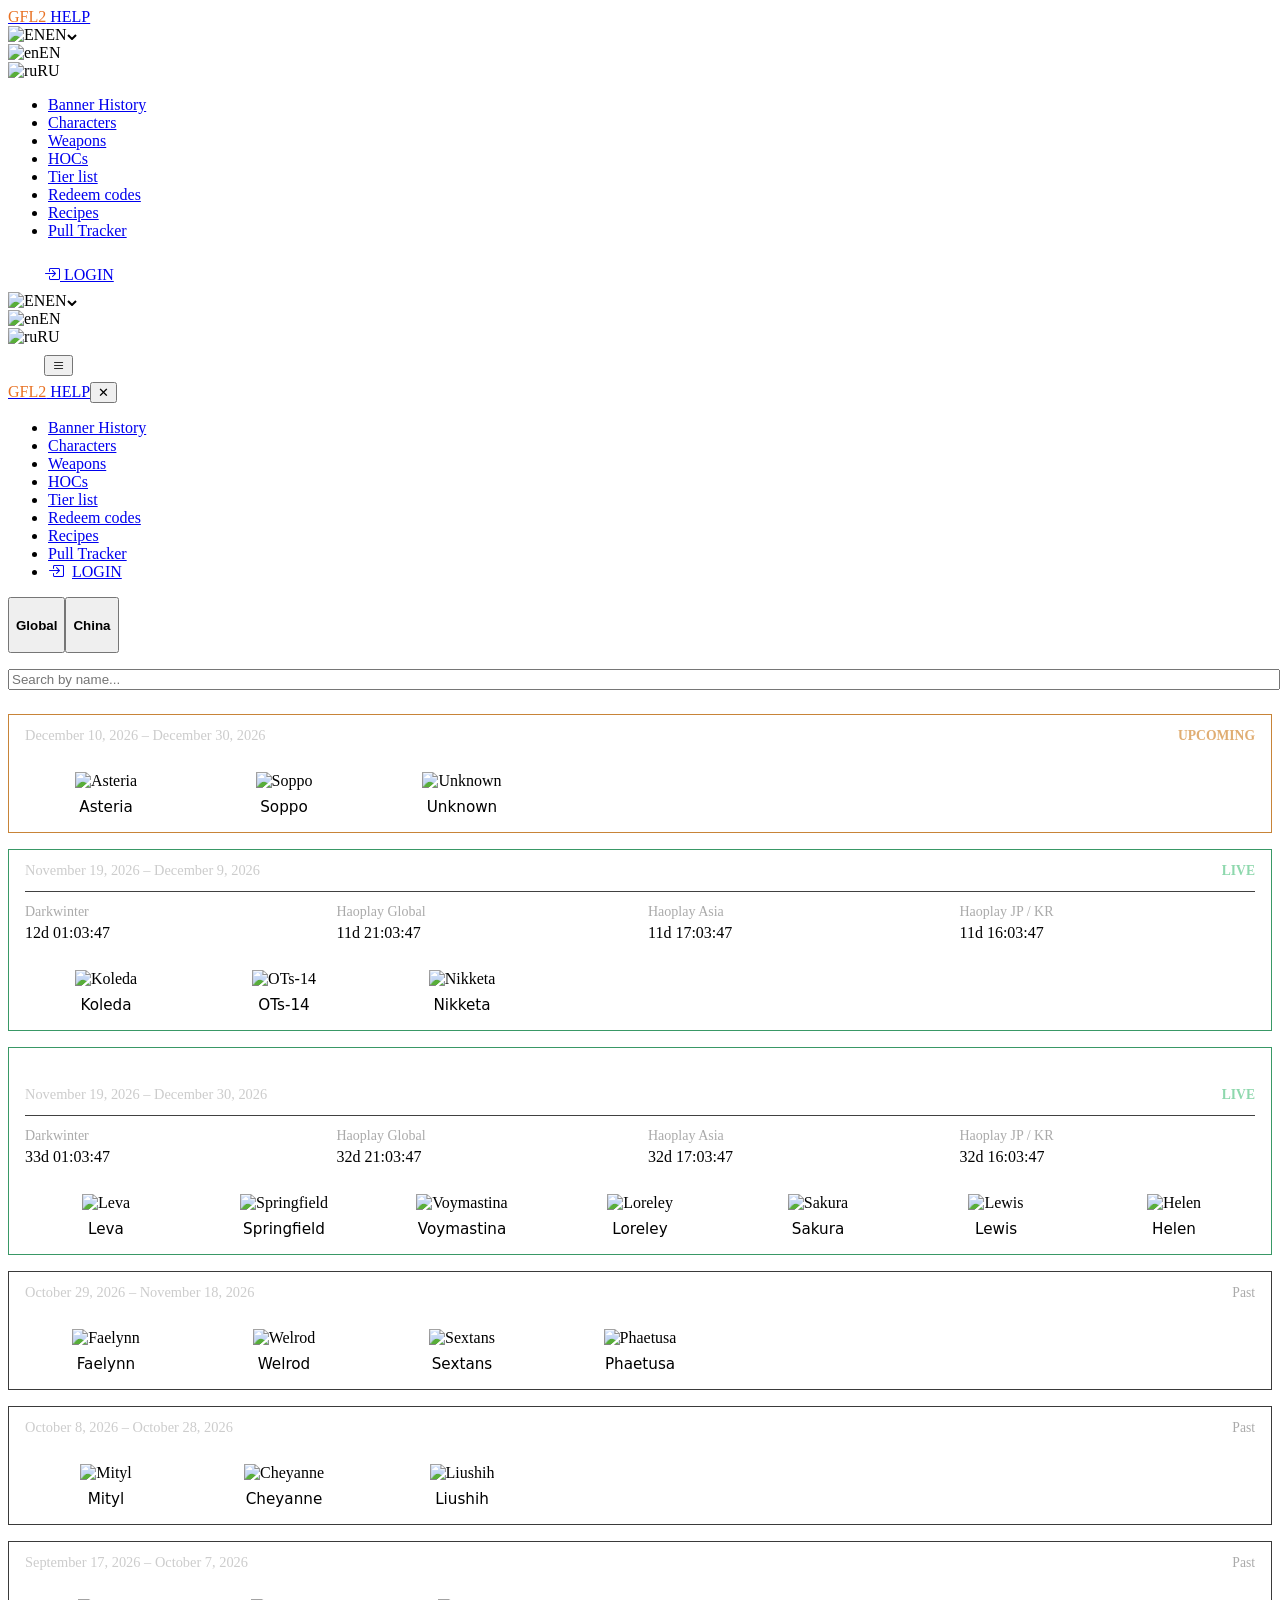
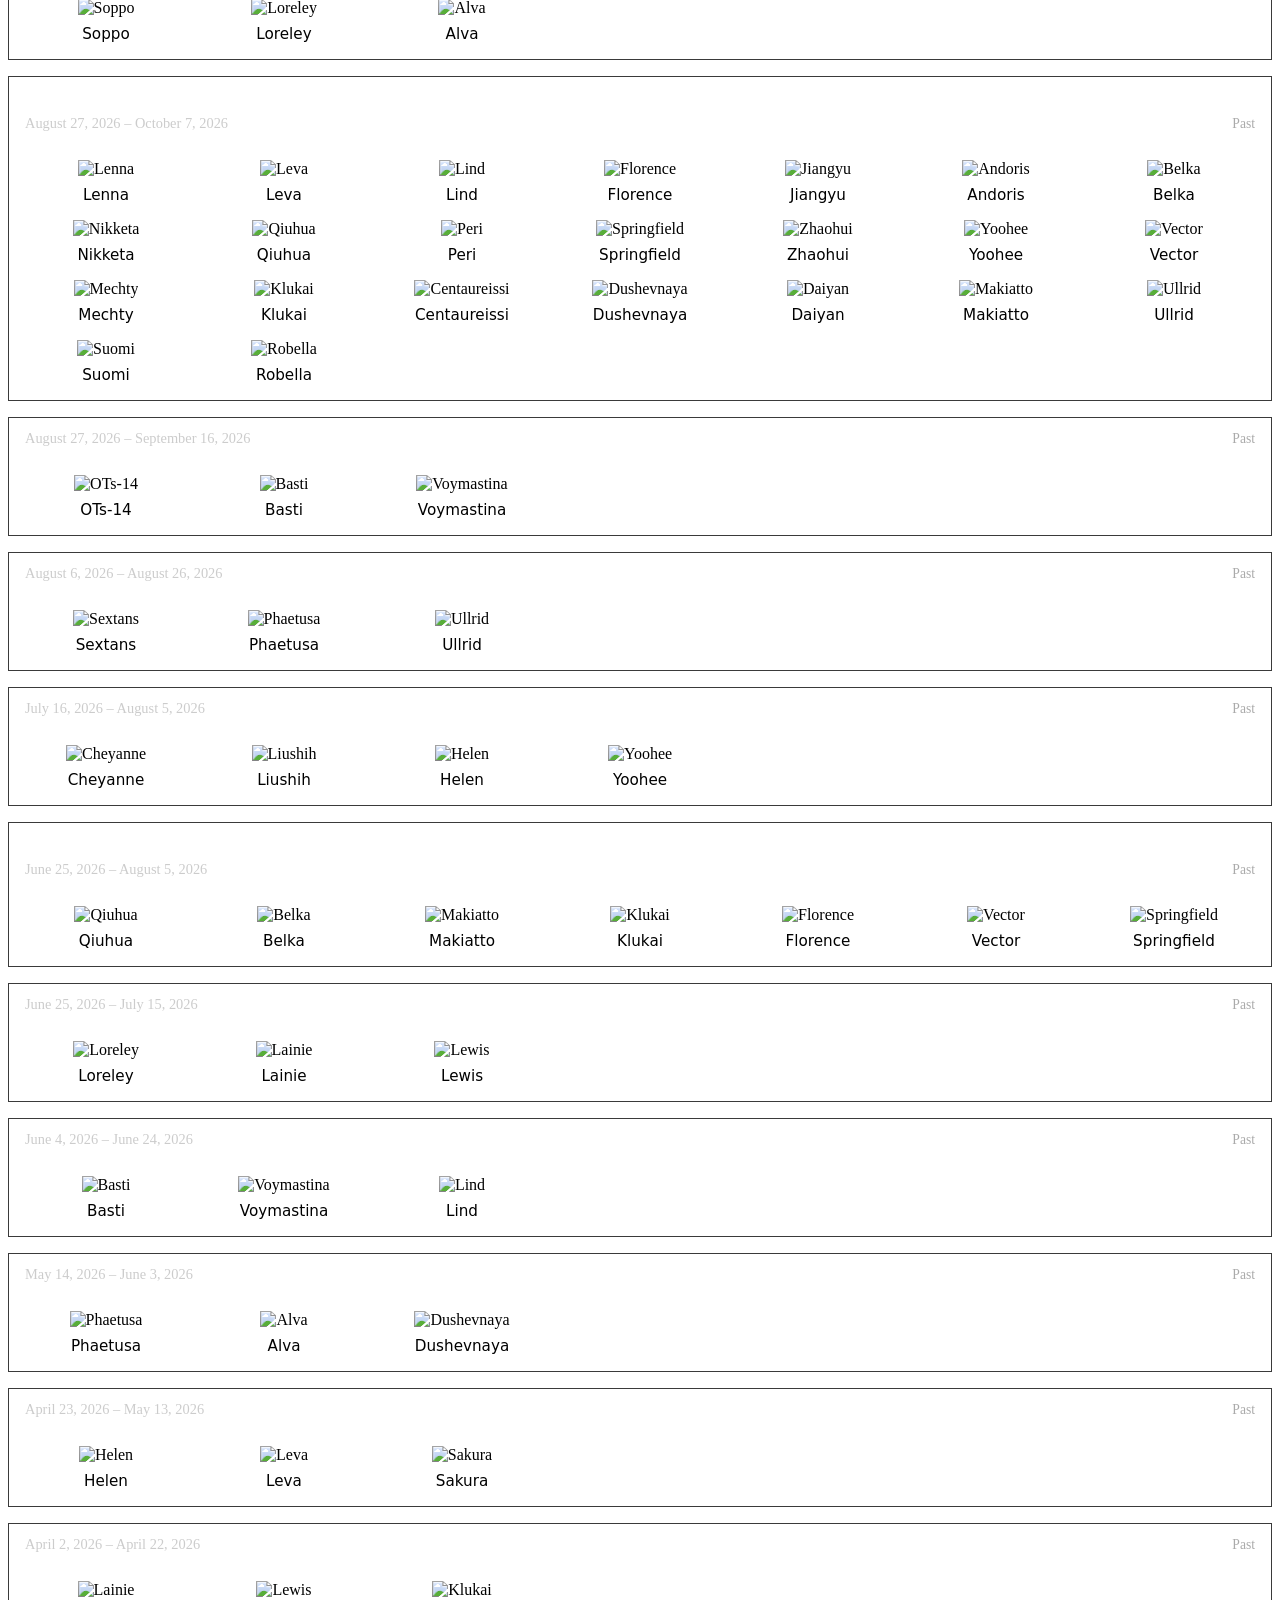
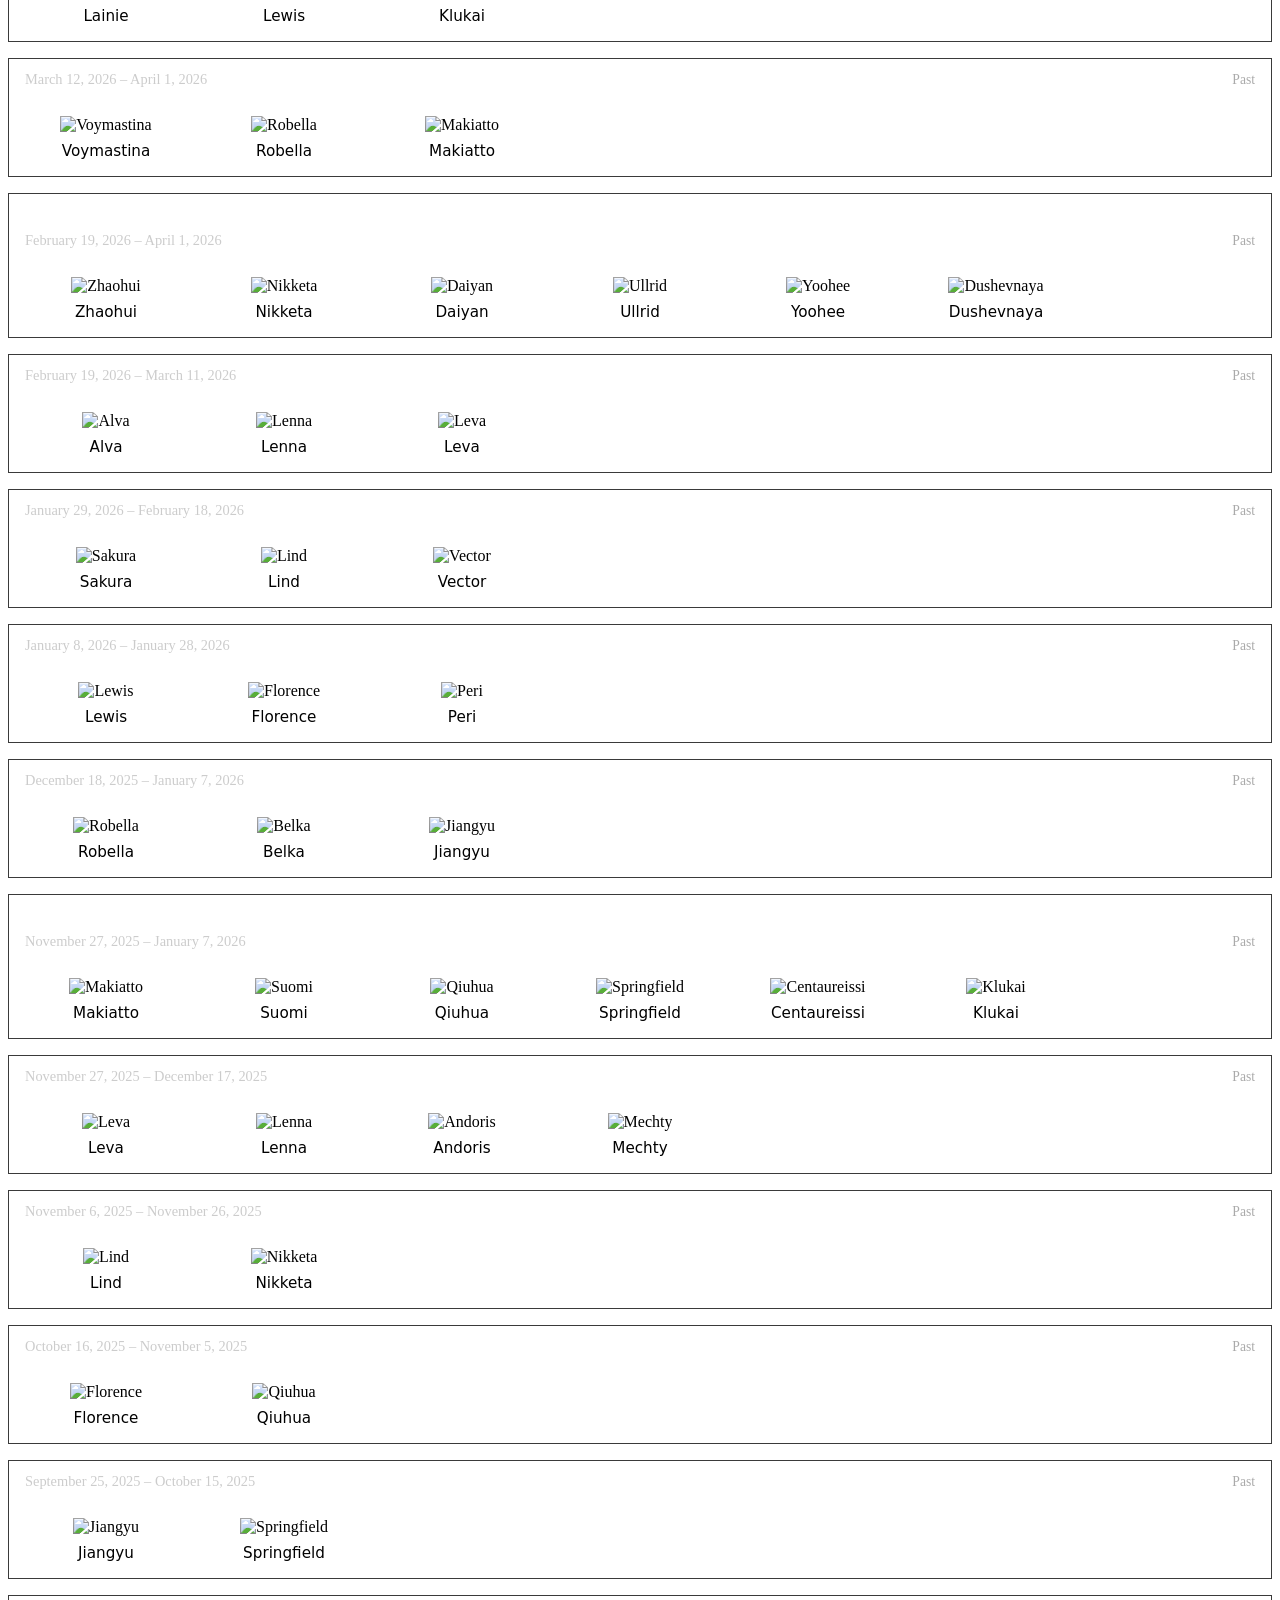
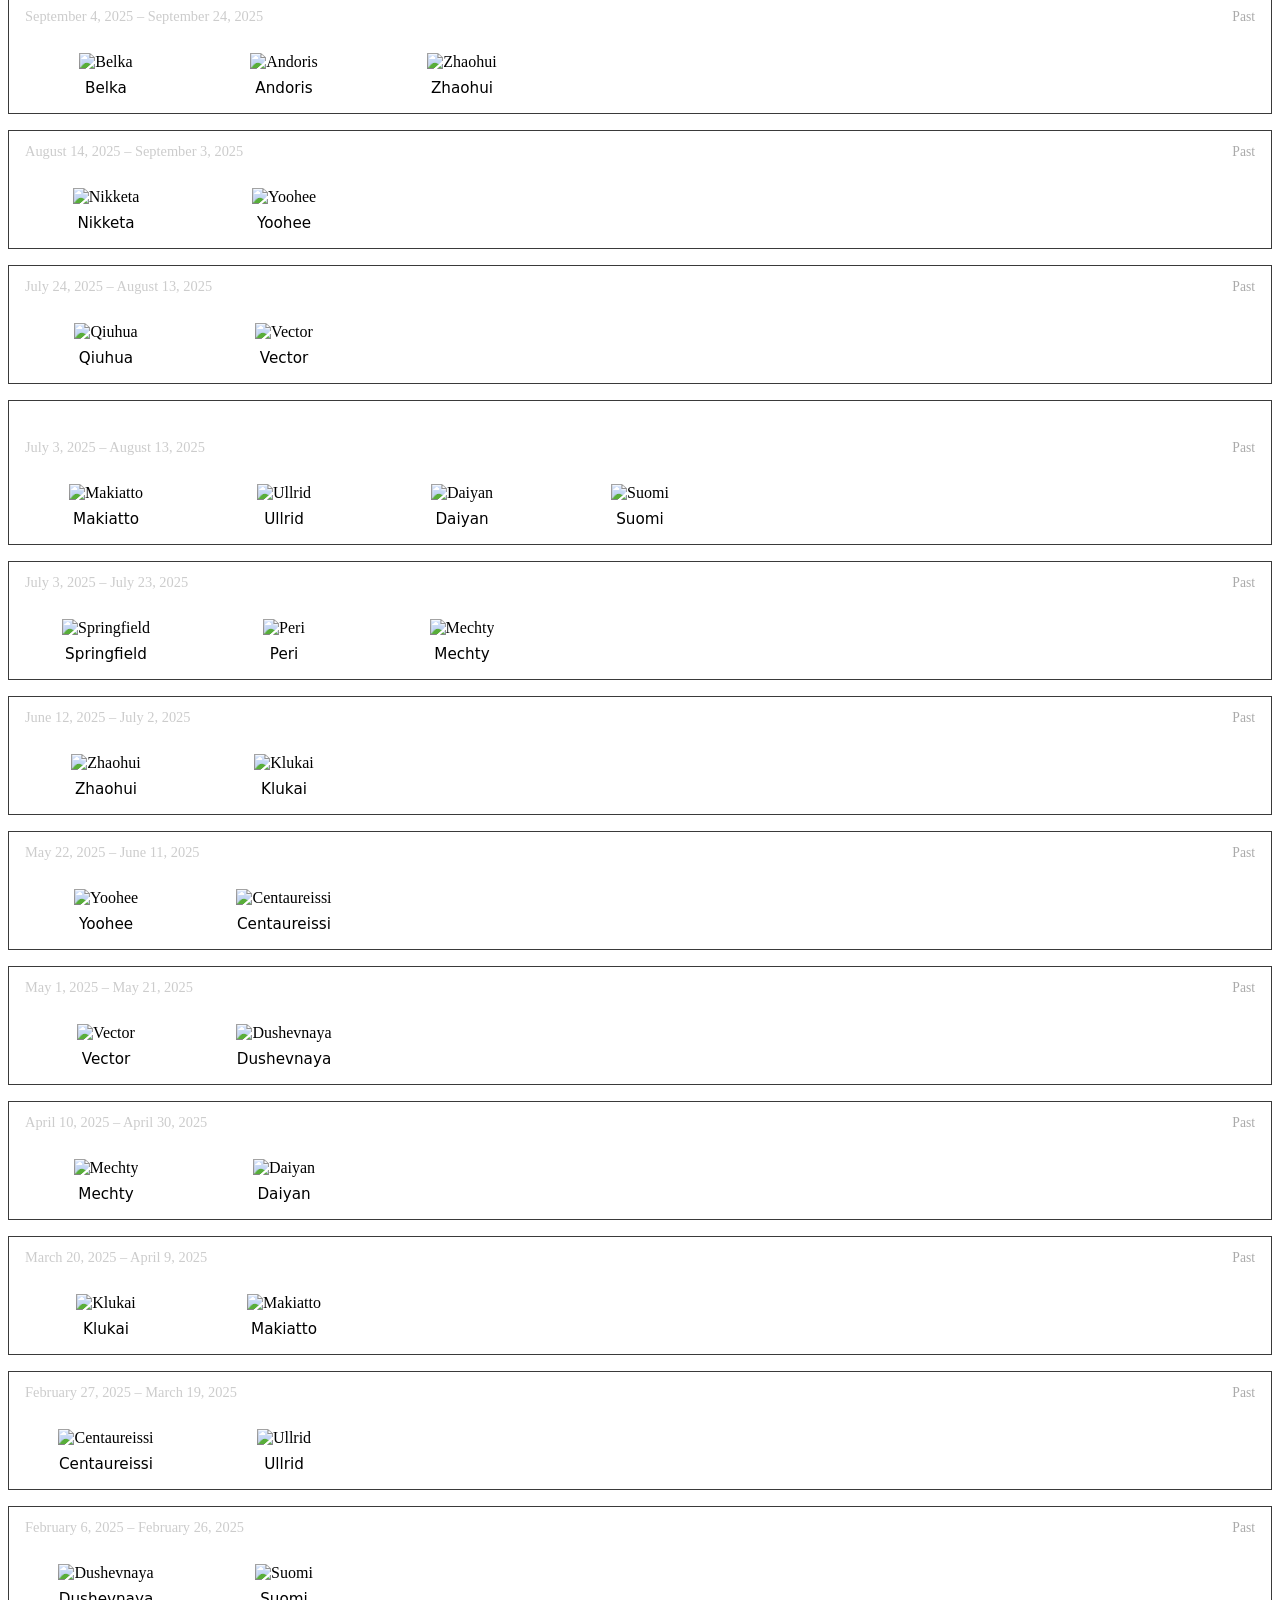
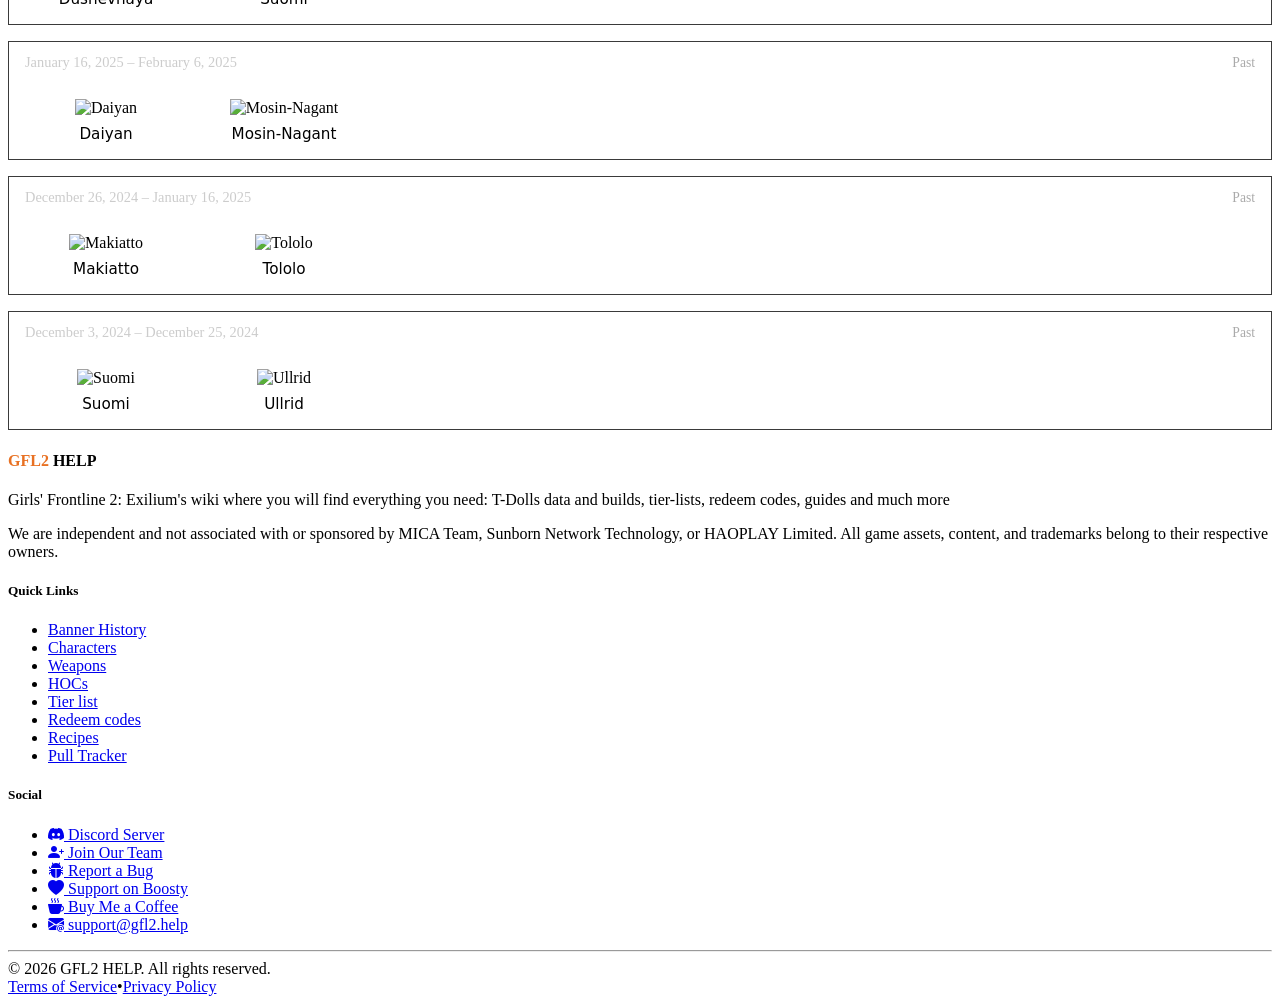
==== commit 71dbd142: "Mirror source data (automated)" ====
--- a/mirrors/gfl2-help-banners.html
+++ b/mirrors/gfl2-help-banners.html
@@ -1 +1 @@
-<!DOCTYPE html><html><head><meta charset="utf-8"><meta name="viewport" content="width=device-width, initial-scale=1"><title>GFL2 HELP - Banner History</title><link rel="stylesheet" href="https://cdn.jsdelivr.net/npm/bootstrap-icons@1.13.1/font/bootstrap-icons.min.css"><link rel="stylesheet" href="https://fonts.googleapis.com/icon?family=Material+Icons"><style>.nav-bell[data-v-b5e4c1de]{position:relative;display:inline-flex;align-items:center;justify-content:center;width:36px;height:36px;border:none;border-radius:.25rem;background:transparent;color:#fff;font-size:18px;line-height:1;cursor:pointer;transition:color .2s ease}.nav-bell[data-v-b5e4c1de]:hover{color:#e87123}.bell-badge[data-v-b5e4c1de]{top:0;right:-.15rem;bottom:auto;min-width:1.1rem;text-align:center}.notification-empty[data-v-b5e4c1de]{padding:2rem 1rem;color:#c8c8c8;text-align:center}.notification-list[data-v-b5e4c1de]{display:flex;flex-direction:column;gap:.75rem;margin:0;padding:0;list-style:none}.notification-item[data-v-b5e4c1de]{padding:.75rem .9rem;background:#232323;border:1px solid #3a3a3a;border-left:3px solid transparent;border-radius:.6rem}.notification-item--new[data-v-b5e4c1de]{border-left-color:#ff8139;background:#262626}.notification-item-head[data-v-b5e4c1de]{display:flex;align-items:baseline;gap:.5rem}.notification-dot[data-v-b5e4c1de]{flex:none;width:8px;height:8px;border-radius:50%;background:#ff8139;align-self:center}.notification-item-title[data-v-b5e4c1de]{flex:1;min-width:0;color:#ff8139;font-size:1.05rem;font-weight:600}.notification-item--new .notification-item-title[data-v-b5e4c1de]{font-weight:700}.notification-item-date[data-v-b5e4c1de]{flex:none;color:#8a8a8a;font-size:.8rem}.notification-item-content[data-v-b5e4c1de]{margin-top:.4rem;color:#c8c8c8;font-size:.92rem;line-height:1.55;overflow-wrap:anywhere}.notification-item-content[data-v-b5e4c1de] a.anchor{color:#e87123}</style><style>.mobile-account-link[data-v-490dee47],.mobile-nav-list>li:last-child .site-nav-link[data-v-490dee47]{display:flex!important;align-items:center;gap:.5rem}</style><style>.banners-content[data-v-66e3ae54]{width:100%;text-align:left}.banners-toolbar[data-v-66e3ae54]{display:flex;flex-direction:column;gap:16px;margin-bottom:24px}.banners-toolbar[data-v-66e3ae54] .search-input{width:100%;max-width:none;margin:0}.character-banner-card[data-v-66e3ae54]{margin-bottom:16px;border:1px solid #3a3a3a;background:var(--color-bg-surface);transition:none;animation:none;box-shadow:none;opacity:1}.character-banner-card.banner-current[data-v-66e3ae54]{border-color:#399866}.character-banner-card.banner-upcoming[data-v-66e3ae54]{border-color:#c88438}.banner-header[data-v-66e3ae54]{display:flex;flex-direction:row;align-items:baseline;flex-wrap:wrap;gap:8px 16px;padding:12px 16px;border-bottom:0}.date-range[data-v-66e3ae54]{color:#ccc;font-size:.9rem}.banner-name[data-v-66e3ae54]{flex-basis:100%;margin:0;color:#fff;font-size:1rem;font-weight:600}.banner-status-tag[data-v-66e3ae54]{margin:0 0 0 auto;padding:0;width:auto;min-width:0;align-self:auto;border:0;border-radius:0;background:none;color:#aaa;font-size:.85rem;font-weight:400}.badge-current[data-v-66e3ae54]{color:#8ed8ad}.badge-current[data-v-66e3ae54],.badge-upcoming[data-v-66e3ae54]{text-transform:uppercase;font-weight:600}.badge-upcoming[data-v-66e3ae54]{color:#e0ad72}.banner-timers[data-v-66e3ae54]{display:grid;grid-template-columns:repeat(4,minmax(0,1fr));gap:16px;margin:0 16px;padding:12px 0;border-top:1px solid #414141}.banner-timer-row[data-v-66e3ae54]{display:flex;flex-direction:column;gap:4px}.banner-timer-server[data-v-66e3ae54]{color:#aaa;font-size:.875rem}.banner-timer-value[data-v-66e3ae54]{color:var(--color-text);font-size:1rem;font-weight:500;font-variant-numeric:tabular-nums;white-space:nowrap}.banner-timer-ended[data-v-66e3ae54]{color:#aaa;font-size:1rem}.banner-timers-cn[data-v-66e3ae54]{display:block}.banner-timers-cn .banner-timer-row[data-v-66e3ae54]{flex-direction:row;align-items:baseline;gap:12px}.banner-body[data-v-66e3ae54]{display:grid;grid-template-columns:repeat(auto-fill,minmax(144px,1fr));gap:16px;padding:16px}.banner-character-tile[data-v-66e3ae54]{padding:0;text-align:center}.banner-character-tile .chara-image-pfp[data-v-66e3ae54]{width:128px;height:128px;-o-object-fit:cover;object-fit:cover}.banner-character-name[data-v-66e3ae54]{margin-top:8px}.banner-character-name b[data-v-66e3ae54]{font-family:fontmain,system-ui,sans-serif;font-size:.95rem;font-weight:500}@media(max-width:600px){.banner-timers[data-v-66e3ae54]{grid-template-columns:repeat(2,minmax(0,1fr));gap:12px 16px}}</style><link rel="stylesheet" href="/_nuxt/entry.APANJl4m.css" crossorigin><link rel="modulepreload" as="script" crossorigin href="/_nuxt/BJX3BLou.js"><link rel="modulepreload" as="script" crossorigin href="/_nuxt/DdavAu0Y.js"><link rel="modulepreload" as="script" crossorigin href="/_nuxt/Cv7gSg9U.js"><link rel="modulepreload" as="script" crossorigin href="/_nuxt/DgLp-qO4.js"><link rel="modulepreload" as="script" crossorigin href="/_nuxt/CtKI-pgu.js"><link rel="modulepreload" as="script" crossorigin href="/_nuxt/Dwc3UmMl.js"><link rel="modulepreload" as="script" crossorigin href="/_nuxt/BtJw8dlg.js"><link rel="modulepreload" as="script" crossorigin href="/_nuxt/DkQXeaPj.js"><link rel="modulepreload" as="script" crossorigin href="/_nuxt/Depqs8h2.js"><link rel="modulepreload" as="script" crossorigin href="/_nuxt/BJFO6qBe.js"><link rel="modulepreload" as="script" crossorigin href="/_nuxt/BWrnyIyj.js"><script type="module" src="/_nuxt/BJX3BLou.js" crossorigin></script><meta property="og:image" content="https://gfl2.help/ump.png"><link rel="icon" href="/favicon.ico" sizes="any"><link rel="apple-touch-icon" href="/apple-touch-icon.png"></head><body><div id="__nuxt"><div class="site-shell flex min-h-dvh w-full flex-1 flex-col bg-surface-page text-text"><header class="site-header" data-v-490dee47><nav class="site-header-inner site-header-bar" data-v-490dee47><div class="site-header-brand" data-v-490dee47><a href="/en/home" class="logo light-font text-white no-underline inline-flex items-center gap-2" data-v-490dee47><img src="/ump.png" alt aria-hidden="true" class="brand-mascot h-16 w-auto" decoding="async" data-v-490dee47><span data-v-490dee47><span style="color:#E87123;" data-v-490dee47>GFL2</span> HELP</span></a><div class="language-selector hidden sm:block" id="languageSelector" data-v-490dee47><div class="current-language"><img src="/static/images/flag-us.png" alt="EN"><span>EN</span><svg class="arrow" width="10" height="6" viewBox="0 0 10 6"><path d="M1 1l4 4 4-4" stroke="currentColor" stroke-width="2" fill="none"></path></svg></div><div class="language-dropdown"><!--[--><div class="language-option" data-lang="en"><img src="/static/images/flag-us.png" alt="en"><span>EN</span></div><div class="language-option" data-lang="ru"><img src="/static/images/flag-ru.png" alt="ru"><span>RU</span></div><!--]--></div></div></div><ul class="site-header-nav" data-v-490dee47><!--[--><li data-v-490dee47><a aria-current="page" href="/en/banners" class="router-link-active router-link-exact-active site-nav-link" data-v-490dee47>Banner History <!----></a></li><li data-v-490dee47><a href="/en/characters" class="site-nav-link" data-v-490dee47>Characters <!----></a></li><li data-v-490dee47><a href="/en/weapons" class="site-nav-link" data-v-490dee47>Weapons <!----></a></li><li data-v-490dee47><a href="/en/hoc" class="site-nav-link" data-v-490dee47>HOCs <!----></a></li><li data-v-490dee47><a href="/en/tier-list" class="site-nav-link" data-v-490dee47>Tier list <!----></a></li><li data-v-490dee47><a href="/en/redeem-codes" class="site-nav-link" data-v-490dee47>Redeem codes <!----></a></li><li data-v-490dee47><a href="/en/recipes" class="site-nav-link" data-v-490dee47>Recipes <!----></a></li><li data-v-490dee47><a href="/en/pulls" class="site-nav-link" data-v-490dee47>Pull Tracker <!----></a></li><!--]--></ul><div class="site-header-account hidden min-[1400px]:flex" data-v-490dee47><!--[--><button type="button" class="nav-bell" aria-label="Notifications" data-v-b5e4c1de><i class="bi bi-bell" aria-hidden="true" data-v-b5e4c1de></i><!----></button><!----><!--]--><a href="/login" class="site-nav-link nav-account inline-flex items-center gap-1" data-v-490dee47><i class="bi bi-box-arrow-in-right" data-v-490dee47></i> LOGIN</a></div><div class="site-header-mobile-tools min-[1400px]:hidden" data-v-490dee47><div class="language-selector sm:hidden" id="languageSelector" data-v-490dee47><div class="current-language"><img src="/static/images/flag-us.png" alt="EN"><span>EN</span><svg class="arrow" width="10" height="6" viewBox="0 0 10 6"><path d="M1 1l4 4 4-4" stroke="currentColor" stroke-width="2" fill="none"></path></svg></div><div class="language-dropdown"><!--[--><div class="language-option" data-lang="en"><img src="/static/images/flag-us.png" alt="en"><span>EN</span></div><div class="language-option" data-lang="ru"><img src="/static/images/flag-ru.png" alt="ru"><span>RU</span></div><!--]--></div></div><!--[--><button type="button" class="nav-bell" aria-label="Notifications" data-v-b5e4c1de><i class="bi bi-bell" aria-hidden="true" data-v-b5e4c1de></i><!----></button><!----><!--]--><button type="button" class="navbar-toggler-btn" aria-label="Menu" data-v-490dee47><i class="bi-list bi" data-v-490dee47></i></button></div></nav><!----><aside class="translate-x-full pointer-events-none fixed right-0 top-0 z-[2055] flex h-full w-full max-w-md flex-col bg-surface p-4 shadow-2xl transition-transform duration-200 min-[1400px]:hidden" data-v-490dee47><div class="mb-4 flex items-center justify-between" data-v-490dee47><a href="/en/home" class="logo light-font text-white no-underline inline-flex items-center gap-2" data-v-490dee47><img src="/ump.png" alt aria-hidden="true" class="brand-mascot h-16 w-auto" decoding="async" data-v-490dee47><span data-v-490dee47><span style="color:#E87123;" data-v-490dee47>GFL2</span> HELP</span></a><button type="button" class="text-2xl text-white" aria-label="Close" data-v-490dee47>✕</button></div><ul class="mobile-nav-list flex flex-col gap-0.5" data-v-490dee47><!--[--><li data-v-490dee47><a aria-current="page" href="/en/banners" class="router-link-active router-link-exact-active site-nav-link mobile-nav-link w-full rounded px-3 py-2.5 hover:bg-[#3a3a3a]" data-v-490dee47>Banner History <!----></a></li><li data-v-490dee47><a href="/en/characters" class="site-nav-link mobile-nav-link w-full rounded px-3 py-2.5 hover:bg-[#3a3a3a]" data-v-490dee47>Characters <!----></a></li><li data-v-490dee47><a href="/en/weapons" class="site-nav-link mobile-nav-link w-full rounded px-3 py-2.5 hover:bg-[#3a3a3a]" data-v-490dee47>Weapons <!----></a></li><li data-v-490dee47><a href="/en/hoc" class="site-nav-link mobile-nav-link w-full rounded px-3 py-2.5 hover:bg-[#3a3a3a]" data-v-490dee47>HOCs <!----></a></li><li data-v-490dee47><a href="/en/tier-list" class="site-nav-link mobile-nav-link w-full rounded px-3 py-2.5 hover:bg-[#3a3a3a]" data-v-490dee47>Tier list <!----></a></li><li data-v-490dee47><a href="/en/redeem-codes" class="site-nav-link mobile-nav-link w-full rounded px-3 py-2.5 hover:bg-[#3a3a3a]" data-v-490dee47>Redeem codes <!----></a></li><li data-v-490dee47><a href="/en/recipes" class="site-nav-link mobile-nav-link w-full rounded px-3 py-2.5 hover:bg-[#3a3a3a]" data-v-490dee47>Recipes <!----></a></li><li data-v-490dee47><a href="/en/pulls" class="site-nav-link mobile-nav-link w-full rounded px-3 py-2.5 hover:bg-[#3a3a3a]" data-v-490dee47>Pull Tracker <!----></a></li><!--]--><li data-v-490dee47><a href="/login" class="site-nav-link mobile-account-link flex w-full items-center gap-2 rounded px-3 py-2.5 hover:bg-[#3a3a3a]" data-v-490dee47><i class="bi bi-box-arrow-in-right" data-v-490dee47></i> LOGIN</a></li></ul></aside></header><div class="gfl-toast-stack" aria-live="polite" aria-atomic="true"><!--[--><!--]--></div><main class="site-container flex-1 py-4"><!--[--><div class="banners-page" data-v-66e3ae54><div class="banners-content" data-v-66e3ae54><div class="banners-toolbar" data-v-66e3ae54><div class="server-tabs grid w-full grid-cols-1 gap-3 sm:grid-cols-2" aria-label="Server" data-v-66e3ae54><!--[--><button type="button" class="server-selected server-tab-card w-full cursor-pointer rounded-card border border-surface-border bg-surface p-4 text-center transition hover:bg-surface-elevated"><h4 class="m-0 text-lg text-white">Global</h4></button><button type="button" class="server-tab-card w-full cursor-pointer rounded-card border border-surface-border bg-surface p-4 text-center transition hover:bg-surface-elevated"><h4 class="m-0 text-lg text-white">China</h4></button><!--]--></div><input value type="text" class="search-input w-full max-w-none px-2" placeholder="Search by name..." aria-label="Search by name..." data-v-66e3ae54></div><!--[--><div class="banner-upcoming character-banner-card overflow-hidden" data-v-66e3ae54><div class="banner-header" data-v-66e3ae54><!----><div class="date-range" data-v-66e3ae54>December 10, 2026 – December 30, 2026</div><div class="badge-upcoming banner-status-tag" data-v-66e3ae54>Upcoming</div></div><!----><div class="banner-body" data-v-66e3ae54><!--[--><div class="banner-character-tile" data-v-66e3ae54><img src="/static/images/chara/Asteria.png" class="chara-image-pfp mx-auto" alt="Asteria" data-v-66e3ae54><div class="banner-character-name" data-v-66e3ae54><b data-v-66e3ae54>Asteria</b></div></div><div class="banner-character-tile" data-v-66e3ae54><img src="/static/images/chara/Soppo.png" class="chara-image-pfp mx-auto" alt="Soppo" data-v-66e3ae54><div class="banner-character-name" data-v-66e3ae54><b data-v-66e3ae54>Soppo</b></div></div><div class="banner-character-tile" data-v-66e3ae54><img src="/static/images/chara/Unknown.png" class="chara-image-pfp mx-auto" alt="Unknown" data-v-66e3ae54><div class="banner-character-name" data-v-66e3ae54><b data-v-66e3ae54>Unknown</b></div></div><!--]--></div></div><div class="banner-current character-banner-card overflow-hidden" data-v-66e3ae54><div class="banner-header" data-v-66e3ae54><!----><div class="date-range" data-v-66e3ae54>November 19, 2026 – December 9, 2026</div><div class="badge-current banner-status-tag" data-v-66e3ae54>Live</div></div><div class="banner-timers" aria-label="Banner ends in" data-v-66e3ae54><!--[--><div class="banner-timer-row" data-v-66e3ae54><span class="banner-timer-server" data-v-66e3ae54>Darkwinter</span><span class="banner-timer-value" data-v-66e3ae54>13d 00:44:33</span></div><div class="banner-timer-row" data-v-66e3ae54><span class="banner-timer-server" data-v-66e3ae54>Haoplay Global</span><span class="banner-timer-value" data-v-66e3ae54>12d 20:44:33</span></div><div class="banner-timer-row" data-v-66e3ae54><span class="banner-timer-server" data-v-66e3ae54>Haoplay Asia</span><span class="banner-timer-value" data-v-66e3ae54>12d 16:44:33</span></div><div class="banner-timer-row" data-v-66e3ae54><span class="banner-timer-server" data-v-66e3ae54>Haoplay JP / KR</span><span class="banner-timer-value" data-v-66e3ae54>12d 15:44:33</span></div><!--]--></div><div class="banner-body" data-v-66e3ae54><!--[--><div class="banner-character-tile" data-v-66e3ae54><img src="/static/images/chara/Koleda.png" class="chara-image-pfp mx-auto" alt="Koleda" data-v-66e3ae54><div class="banner-character-name" data-v-66e3ae54><b data-v-66e3ae54>Koleda</b></div></div><div class="banner-character-tile" data-v-66e3ae54><img src="/static/images/chara/OTs-14.png" class="chara-image-pfp mx-auto" alt="OTs-14" data-v-66e3ae54><div class="banner-character-name" data-v-66e3ae54><b data-v-66e3ae54>OTs-14</b></div></div><div class="banner-character-tile" data-v-66e3ae54><img src="/static/images/chara/Nikketa.png" class="chara-image-pfp mx-auto" alt="Nikketa" data-v-66e3ae54><div class="banner-character-name" data-v-66e3ae54><b data-v-66e3ae54>Nikketa</b></div></div><!--]--></div></div><div class="banner-current character-banner-card overflow-hidden" data-v-66e3ae54><div class="banner-header" data-v-66e3ae54><h2 class="banner-name" data-v-66e3ae54>Custom Procurement</h2><div class="date-range" data-v-66e3ae54>November 19, 2026 – December 30, 2026</div><div class="badge-current banner-status-tag" data-v-66e3ae54>Live</div></div><div class="banner-timers" aria-label="Banner ends in" data-v-66e3ae54><!--[--><div class="banner-timer-row" data-v-66e3ae54><span class="banner-timer-server" data-v-66e3ae54>Darkwinter</span><span class="banner-timer-value" data-v-66e3ae54>34d 00:44:33</span></div><div class="banner-timer-row" data-v-66e3ae54><span class="banner-timer-server" data-v-66e3ae54>Haoplay Global</span><span class="banner-timer-value" data-v-66e3ae54>33d 20:44:33</span></div><div class="banner-timer-row" data-v-66e3ae54><span class="banner-timer-server" data-v-66e3ae54>Haoplay Asia</span><span class="banner-timer-value" data-v-66e3ae54>33d 16:44:33</span></div><div class="banner-timer-row" data-v-66e3ae54><span class="banner-timer-server" data-v-66e3ae54>Haoplay JP / KR</span><span class="banner-timer-value" data-v-66e3ae54>33d 15:44:33</span></div><!--]--></div><div class="banner-body" data-v-66e3ae54><!--[--><div class="banner-character-tile" data-v-66e3ae54><img src="/static/images/chara/Leva.png" class="chara-image-pfp mx-auto" alt="Leva" data-v-66e3ae54><div class="banner-character-name" data-v-66e3ae54><b data-v-66e3ae54>Leva</b></div></div><div class="banner-character-tile" data-v-66e3ae54><img src="/static/images/chara/Springfield.png" class="chara-image-pfp mx-auto" alt="Springfield" data-v-66e3ae54><div class="banner-character-name" data-v-66e3ae54><b data-v-66e3ae54>Springfield</b></div></div><div class="banner-character-tile" data-v-66e3ae54><img src="/static/images/chara/Voymastina.png" class="chara-image-pfp mx-auto" alt="Voymastina" data-v-66e3ae54><div class="banner-character-name" data-v-66e3ae54><b data-v-66e3ae54>Voymastina</b></div></div><div class="banner-character-tile" data-v-66e3ae54><img src="/static/images/chara/Loreley.png" class="chara-image-pfp mx-auto" alt="Loreley" data-v-66e3ae54><div class="banner-character-name" data-v-66e3ae54><b data-v-66e3ae54>Loreley</b></div></div><div class="banner-character-tile" data-v-66e3ae54><img src="/static/images/chara/Sakura.png" class="chara-image-pfp mx-auto" alt="Sakura" data-v-66e3ae54><div class="banner-character-name" data-v-66e3ae54><b data-v-66e3ae54>Sakura</b></div></div><div class="banner-character-tile" data-v-66e3ae54><img src="/static/images/chara/Lewis.png" class="chara-image-pfp mx-auto" alt="Lewis" data-v-66e3ae54><div class="banner-character-name" data-v-66e3ae54><b data-v-66e3ae54>Lewis</b></div></div><div class="banner-character-tile" data-v-66e3ae54><img src="/static/images/chara/Helen.png" class="chara-image-pfp mx-auto" alt="Helen" data-v-66e3ae54><div class="banner-character-name" data-v-66e3ae54><b data-v-66e3ae54>Helen</b></div></div><!--]--></div></div><div class="banner-past character-banner-card overflow-hidden" data-v-66e3ae54><div class="banner-header" data-v-66e3ae54><!----><div class="date-range" data-v-66e3ae54>October 29, 2026 – November 18, 2026</div><div class="badge-past banner-status-tag" data-v-66e3ae54>Past</div></div><!----><div class="banner-body" data-v-66e3ae54><!--[--><div class="banner-character-tile" data-v-66e3ae54><img src="/static/images/chara/Faelynn.png" class="chara-image-pfp mx-auto" alt="Faelynn" data-v-66e3ae54><div class="banner-character-name" data-v-66e3ae54><b data-v-66e3ae54>Faelynn</b></div></div><div class="banner-character-tile" data-v-66e3ae54><img src="/static/images/chara/Welrod.png" class="chara-image-pfp mx-auto" alt="Welrod" data-v-66e3ae54><div class="banner-character-name" data-v-66e3ae54><b data-v-66e3ae54>Welrod</b></div></div><div class="banner-character-tile" data-v-66e3ae54><img src="/static/images/chara/Sextans.png" class="chara-image-pfp mx-auto" alt="Sextans" data-v-66e3ae54><div class="banner-character-name" data-v-66e3ae54><b data-v-66e3ae54>Sextans</b></div></div><div class="banner-character-tile" data-v-66e3ae54><img src="/static/images/chara/Phaetusa.png" class="chara-image-pfp mx-auto" alt="Phaetusa" data-v-66e3ae54><div class="banner-character-name" data-v-66e3ae54><b data-v-66e3ae54>Phaetusa</b></div></div><!--]--></div></div><div class="banner-past character-banner-card overflow-hidden" data-v-66e3ae54><div class="banner-header" data-v-66e3ae54><!----><div class="date-range" data-v-66e3ae54>October 8, 2026 – October 28, 2026</div><div class="badge-past banner-status-tag" data-v-66e3ae54>Past</div></div><!----><div class="banner-body" data-v-66e3ae54><!--[--><div class="banner-character-tile" data-v-66e3ae54><img src="/static/images/chara/Mityl.png" class="chara-image-pfp mx-auto" alt="Mityl" data-v-66e3ae54><div class="banner-character-name" data-v-66e3ae54><b data-v-66e3ae54>Mityl</b></div></div><div class="banner-character-tile" data-v-66e3ae54><img src="/static/images/chara/Cheyanne.png" class="chara-image-pfp mx-auto" alt="Cheyanne" data-v-66e3ae54><div class="banner-character-name" data-v-66e3ae54><b data-v-66e3ae54>Cheyanne</b></div></div><div class="banner-character-tile" data-v-66e3ae54><img src="/static/images/chara/Liushih.png" class="chara-image-pfp mx-auto" alt="Liushih" data-v-66e3ae54><div class="banner-character-name" data-v-66e3ae54><b data-v-66e3ae54>Liushih</b></div></div><!--]--></div></div><div class="banner-past character-banner-card overflow-hidden" data-v-66e3ae54><div class="banner-header" data-v-66e3ae54><!----><div class="date-range" data-v-66e3ae54>September 17, 2026 – October 7, 2026</div><div class="badge-past banner-status-tag" data-v-66e3ae54>Past</div></div><!----><div class="banner-body" data-v-66e3ae54><!--[--><div class="banner-character-tile" data-v-66e3ae54><img src="/static/images/chara/Soppo.png" class="chara-image-pfp mx-auto" alt="Soppo" data-v-66e3ae54><div class="banner-character-name" data-v-66e3ae54><b data-v-66e3ae54>Soppo</b></div></div><div class="banner-character-tile" data-v-66e3ae54><img src="/static/images/chara/Loreley.png" class="chara-image-pfp mx-auto" alt="Loreley" data-v-66e3ae54><div class="banner-character-name" data-v-66e3ae54><b data-v-66e3ae54>Loreley</b></div></div><div class="banner-character-tile" data-v-66e3ae54><img src="/static/images/chara/Alva.png" class="chara-image-pfp mx-auto" alt="Alva" data-v-66e3ae54><div class="banner-character-name" data-v-66e3ae54><b data-v-66e3ae54>Alva</b></div></div><!--]--></div></div><div class="banner-past character-banner-card overflow-hidden" data-v-66e3ae54><div class="banner-header" data-v-66e3ae54><h2 class="banner-name" data-v-66e3ae54>Reunion Procurement</h2><div class="date-range" data-v-66e3ae54>August 27, 2026 – October 7, 2026</div><div class="badge-past banner-status-tag" data-v-66e3ae54>Past</div></div><!----><div class="banner-body" data-v-66e3ae54><!--[--><div class="banner-character-tile" data-v-66e3ae54><img src="/static/images/chara/Lenna.png" class="chara-image-pfp mx-auto" alt="Lenna" data-v-66e3ae54><div class="banner-character-name" data-v-66e3ae54><b data-v-66e3ae54>Lenna</b></div></div><div class="banner-character-tile" data-v-66e3ae54><img src="/static/images/chara/Leva.png" class="chara-image-pfp mx-auto" alt="Leva" data-v-66e3ae54><div class="banner-character-name" data-v-66e3ae54><b data-v-66e3ae54>Leva</b></div></div><div class="banner-character-tile" data-v-66e3ae54><img src="/static/images/chara/Lind.png" class="chara-image-pfp mx-auto" alt="Lind" data-v-66e3ae54><div class="banner-character-name" data-v-66e3ae54><b data-v-66e3ae54>Lind</b></div></div><div class="banner-character-tile" data-v-66e3ae54><img src="/static/images/chara/Florence.png" class="chara-image-pfp mx-auto" alt="Florence" data-v-66e3ae54><div class="banner-character-name" data-v-66e3ae54><b data-v-66e3ae54>Florence</b></div></div><div class="banner-character-tile" data-v-66e3ae54><img src="/static/images/chara/Jiangyu.png" class="chara-image-pfp mx-auto" alt="Jiangyu" data-v-66e3ae54><div class="banner-character-name" data-v-66e3ae54><b data-v-66e3ae54>Jiangyu</b></div></div><div class="banner-character-tile" data-v-66e3ae54><img src="/static/images/chara/Andoris.png" class="chara-image-pfp mx-auto" alt="Andoris" data-v-66e3ae54><div class="banner-character-name" data-v-66e3ae54><b data-v-66e3ae54>Andoris</b></div></div><div class="banner-character-tile" data-v-66e3ae54><img src="/static/images/chara/Belka.png" class="chara-image-pfp mx-auto" alt="Belka" data-v-66e3ae54><div class="banner-character-name" data-v-66e3ae54><b data-v-66e3ae54>Belka</b></div></div><div class="banner-character-tile" data-v-66e3ae54><img src="/static/images/chara/Nikketa.png" class="chara-image-pfp mx-auto" alt="Nikketa" data-v-66e3ae54><div class="banner-character-name" data-v-66e3ae54><b data-v-66e3ae54>Nikketa</b></div></div><div class="banner-character-tile" data-v-66e3ae54><img src="/static/images/chara/Qiuhua.png" class="chara-image-pfp mx-auto" alt="Qiuhua" data-v-66e3ae54><div class="banner-character-name" data-v-66e3ae54><b data-v-66e3ae54>Qiuhua</b></div></div><div class="banner-character-tile" data-v-66e3ae54><img src="/static/images/chara/Peri.png" class="chara-image-pfp mx-auto" alt="Peri" data-v-66e3ae54><div class="banner-character-name" data-v-66e3ae54><b data-v-66e3ae54>Peri</b></div></div><div class="banner-character-tile" data-v-66e3ae54><img src="/static/images/chara/Springfield.png" class="chara-image-pfp mx-auto" alt="Springfield" data-v-66e3ae54><div class="banner-character-name" data-v-66e3ae54><b data-v-66e3ae54>Springfield</b></div></div><div class="banner-character-tile" data-v-66e3ae54><img src="/static/images/chara/Zhaohui.png" class="chara-image-pfp mx-auto" alt="Zhaohui" data-v-66e3ae54><div class="banner-character-name" data-v-66e3ae54><b data-v-66e3ae54>Zhaohui</b></div></div><div class="banner-character-tile" data-v-66e3ae54><img src="/static/images/chara/Yoohee.png" class="chara-image-pfp mx-auto" alt="Yoohee" data-v-66e3ae54><div class="banner-character-name" data-v-66e3ae54><b data-v-66e3ae54>Yoohee</b></div></div><div class="banner-character-tile" data-v-66e3ae54><img src="/static/images/chara/Vector.png" class="chara-image-pfp mx-auto" alt="Vector" data-v-66e3ae54><div class="banner-character-name" data-v-66e3ae54><b data-v-66e3ae54>Vector</b></div></div><div class="banner-character-tile" data-v-66e3ae54><img src="/static/images/chara/Mechty.png" class="chara-image-pfp mx-auto" alt="Mechty" data-v-66e3ae54><div class="banner-character-name" data-v-66e3ae54><b data-v-66e3ae54>Mechty</b></div></div><div class="banner-character-tile" data-v-66e3ae54><img src="/static/images/chara/Klukai.png" class="chara-image-pfp mx-auto" alt="Klukai" data-v-66e3ae54><div class="banner-character-name" data-v-66e3ae54><b data-v-66e3ae54>Klukai</b></div></div><div class="banner-character-tile" data-v-66e3ae54><img src="/static/images/chara/Centaureissi.png" class="chara-image-pfp mx-auto" alt="Centaureissi" data-v-66e3ae54><div class="banner-character-name" data-v-66e3ae54><b data-v-66e3ae54>Centaureissi</b></div></div><div class="banner-character-tile" data-v-66e3ae54><img src="/static/images/chara/Dushevnaya.png" class="chara-image-pfp mx-auto" alt="Dushevnaya" data-v-66e3ae54><div class="banner-character-name" data-v-66e3ae54><b data-v-66e3ae54>Dushevnaya</b></div></div><div class="banner-character-tile" data-v-66e3ae54><img src="/static/images/chara/Daiyan.png" class="chara-image-pfp mx-auto" alt="Daiyan" data-v-66e3ae54><div class="banner-character-name" data-v-66e3ae54><b data-v-66e3ae54>Daiyan</b></div></div><div class="banner-character-tile" data-v-66e3ae54><img src="/static/images/chara/Makiatto.png" class="chara-image-pfp mx-auto" alt="Makiatto" data-v-66e3ae54><div class="banner-character-name" data-v-66e3ae54><b data-v-66e3ae54>Makiatto</b></div></div><div class="banner-character-tile" data-v-66e3ae54><img src="/static/images/chara/Ullrid.png" class="chara-image-pfp mx-auto" alt="Ullrid" data-v-66e3ae54><div class="banner-character-name" data-v-66e3ae54><b data-v-66e3ae54>Ullrid</b></div></div><div class="banner-character-tile" data-v-66e3ae54><img src="/static/images/chara/Suomi.png" class="chara-image-pfp mx-auto" alt="Suomi" data-v-66e3ae54><div class="banner-character-name" data-v-66e3ae54><b data-v-66e3ae54>Suomi</b></div></div><div class="banner-character-tile" data-v-66e3ae54><img src="/static/images/chara/Robella.png" class="chara-image-pfp mx-auto" alt="Robella" data-v-66e3ae54><div class="banner-character-name" data-v-66e3ae54><b data-v-66e3ae54>Robella</b></div></div><!--]--></div></div><div class="banner-past character-banner-card overflow-hidden" data-v-66e3ae54><div class="banner-header" data-v-66e3ae54><!----><div class="date-range" data-v-66e3ae54>August 27, 2026 – September 16, 2026</div><div class="badge-past banner-status-tag" data-v-66e3ae54>Past</div></div><!----><div class="banner-body" data-v-66e3ae54><!--[--><div class="banner-character-tile" data-v-66e3ae54><img src="/static/images/chara/OTs-14.png" class="chara-image-pfp mx-auto" alt="OTs-14" data-v-66e3ae54><div class="banner-character-name" data-v-66e3ae54><b data-v-66e3ae54>OTs-14</b></div></div><div class="banner-character-tile" data-v-66e3ae54><img src="/static/images/chara/Basti.png" class="chara-image-pfp mx-auto" alt="Basti" data-v-66e3ae54><div class="banner-character-name" data-v-66e3ae54><b data-v-66e3ae54>Basti</b></div></div><div class="banner-character-tile" data-v-66e3ae54><img src="/static/images/chara/Voymastina.png" class="chara-image-pfp mx-auto" alt="Voymastina" data-v-66e3ae54><div class="banner-character-name" data-v-66e3ae54><b data-v-66e3ae54>Voymastina</b></div></div><!--]--></div></div><div class="banner-past character-banner-card overflow-hidden" data-v-66e3ae54><div class="banner-header" data-v-66e3ae54><!----><div class="date-range" data-v-66e3ae54>August 6, 2026 – August 26, 2026</div><div class="badge-past banner-status-tag" data-v-66e3ae54>Past</div></div><!----><div class="banner-body" data-v-66e3ae54><!--[--><div class="banner-character-tile" data-v-66e3ae54><img src="/static/images/chara/Sextans.png" class="chara-image-pfp mx-auto" alt="Sextans" data-v-66e3ae54><div class="banner-character-name" data-v-66e3ae54><b data-v-66e3ae54>Sextans</b></div></div><div class="banner-character-tile" data-v-66e3ae54><img src="/static/images/chara/Phaetusa.png" class="chara-image-pfp mx-auto" alt="Phaetusa" data-v-66e3ae54><div class="banner-character-name" data-v-66e3ae54><b data-v-66e3ae54>Phaetusa</b></div></div><div class="banner-character-tile" data-v-66e3ae54><img src="/static/images/chara/Ullrid.png" class="chara-image-pfp mx-auto" alt="Ullrid" data-v-66e3ae54><div class="banner-character-name" data-v-66e3ae54><b data-v-66e3ae54>Ullrid</b></div></div><!--]--></div></div><div class="banner-past character-banner-card overflow-hidden" data-v-66e3ae54><div class="banner-header" data-v-66e3ae54><!----><div class="date-range" data-v-66e3ae54>July 16, 2026 – August 5, 2026</div><div class="badge-past banner-status-tag" data-v-66e3ae54>Past</div></div><!----><div class="banner-body" data-v-66e3ae54><!--[--><div class="banner-character-tile" data-v-66e3ae54><img src="/static/images/chara/Cheyanne.png" class="chara-image-pfp mx-auto" alt="Cheyanne" data-v-66e3ae54><div class="banner-character-name" data-v-66e3ae54><b data-v-66e3ae54>Cheyanne</b></div></div><div class="banner-character-tile" data-v-66e3ae54><img src="/static/images/chara/Liushih.png" class="chara-image-pfp mx-auto" alt="Liushih" data-v-66e3ae54><div class="banner-character-name" data-v-66e3ae54><b data-v-66e3ae54>Liushih</b></div></div><div class="banner-character-tile" data-v-66e3ae54><img src="/static/images/chara/Helen.png" class="chara-image-pfp mx-auto" alt="Helen" data-v-66e3ae54><div class="banner-character-name" data-v-66e3ae54><b data-v-66e3ae54>Helen</b></div></div><div class="banner-character-tile" data-v-66e3ae54><img src="/static/images/chara/Yoohee.png" class="chara-image-pfp mx-auto" alt="Yoohee" data-v-66e3ae54><div class="banner-character-name" data-v-66e3ae54><b data-v-66e3ae54>Yoohee</b></div></div><!--]--></div></div><div class="banner-past character-banner-card overflow-hidden" data-v-66e3ae54><div class="banner-header" data-v-66e3ae54><h2 class="banner-name" data-v-66e3ae54>Custom Procurement</h2><div class="date-range" data-v-66e3ae54>June 25, 2026 – August 5, 2026</div><div class="badge-past banner-status-tag" data-v-66e3ae54>Past</div></div><!----><div class="banner-body" data-v-66e3ae54><!--[--><div class="banner-character-tile" data-v-66e3ae54><img src="/static/images/chara/Qiuhua.png" class="chara-image-pfp mx-auto" alt="Qiuhua" data-v-66e3ae54><div class="banner-character-name" data-v-66e3ae54><b data-v-66e3ae54>Qiuhua</b></div></div><div class="banner-character-tile" data-v-66e3ae54><img src="/static/images/chara/Belka.png" class="chara-image-pfp mx-auto" alt="Belka" data-v-66e3ae54><div class="banner-character-name" data-v-66e3ae54><b data-v-66e3ae54>Belka</b></div></div><div class="banner-character-tile" data-v-66e3ae54><img src="/static/images/chara/Makiatto.png" class="chara-image-pfp mx-auto" alt="Makiatto" data-v-66e3ae54><div class="banner-character-name" data-v-66e3ae54><b data-v-66e3ae54>Makiatto</b></div></div><div class="banner-character-tile" data-v-66e3ae54><img src="/static/images/chara/Klukai.png" class="chara-image-pfp mx-auto" alt="Klukai" data-v-66e3ae54><div class="banner-character-name" data-v-66e3ae54><b data-v-66e3ae54>Klukai</b></div></div><div class="banner-character-tile" data-v-66e3ae54><img src="/static/images/chara/Florence.png" class="chara-image-pfp mx-auto" alt="Florence" data-v-66e3ae54><div class="banner-character-name" data-v-66e3ae54><b data-v-66e3ae54>Florence</b></div></div><div class="banner-character-tile" data-v-66e3ae54><img src="/static/images/chara/Vector.png" class="chara-image-pfp mx-auto" alt="Vector" data-v-66e3ae54><div class="banner-character-name" data-v-66e3ae54><b data-v-66e3ae54>Vector</b></div></div><div class="banner-character-tile" data-v-66e3ae54><img src="/static/images/chara/Springfield.png" class="chara-image-pfp mx-auto" alt="Springfield" data-v-66e3ae54><div class="banner-character-name" data-v-66e3ae54><b data-v-66e3ae54>Springfield</b></div></div><!--]--></div></div><div class="banner-past character-banner-card overflow-hidden" data-v-66e3ae54><div class="banner-header" data-v-66e3ae54><!----><div class="date-range" data-v-66e3ae54>June 25, 2026 – July 15, 2026</div><div class="badge-past banner-status-tag" data-v-66e3ae54>Past</div></div><!----><div class="banner-body" data-v-66e3ae54><!--[--><div class="banner-character-tile" data-v-66e3ae54><img src="/static/images/chara/Loreley.png" class="chara-image-pfp mx-auto" alt="Loreley" data-v-66e3ae54><div class="banner-character-name" data-v-66e3ae54><b data-v-66e3ae54>Loreley</b></div></div><div class="banner-character-tile" data-v-66e3ae54><img src="/static/images/chara/Lainie.png" class="chara-image-pfp mx-auto" alt="Lainie" data-v-66e3ae54><div class="banner-character-name" data-v-66e3ae54><b data-v-66e3ae54>Lainie</b></div></div><div class="banner-character-tile" data-v-66e3ae54><img src="/static/images/chara/Lewis.png" class="chara-image-pfp mx-auto" alt="Lewis" data-v-66e3ae54><div class="banner-character-name" data-v-66e3ae54><b data-v-66e3ae54>Lewis</b></div></div><!--]--></div></div><div class="banner-past character-banner-card overflow-hidden" data-v-66e3ae54><div class="banner-header" data-v-66e3ae54><!----><div class="date-range" data-v-66e3ae54>June 4, 2026 – June 24, 2026</div><div class="badge-past banner-status-tag" data-v-66e3ae54>Past</div></div><!----><div class="banner-body" data-v-66e3ae54><!--[--><div class="banner-character-tile" data-v-66e3ae54><img src="/static/images/chara/Basti.png" class="chara-image-pfp mx-auto" alt="Basti" data-v-66e3ae54><div class="banner-character-name" data-v-66e3ae54><b data-v-66e3ae54>Basti</b></div></div><div class="banner-character-tile" data-v-66e3ae54><img src="/static/images/chara/Voymastina.png" class="chara-image-pfp mx-auto" alt="Voymastina" data-v-66e3ae54><div class="banner-character-name" data-v-66e3ae54><b data-v-66e3ae54>Voymastina</b></div></div><div class="banner-character-tile" data-v-66e3ae54><img src="/static/images/chara/Lind.png" class="chara-image-pfp mx-auto" alt="Lind" data-v-66e3ae54><div class="banner-character-name" data-v-66e3ae54><b data-v-66e3ae54>Lind</b></div></div><!--]--></div></div><div class="banner-past character-banner-card overflow-hidden" data-v-66e3ae54><div class="banner-header" data-v-66e3ae54><!----><div class="date-range" data-v-66e3ae54>May 14, 2026 – June 3, 2026</div><div class="badge-past banner-status-tag" data-v-66e3ae54>Past</div></div><!----><div class="banner-body" data-v-66e3ae54><!--[--><div class="banner-character-tile" data-v-66e3ae54><img src="/static/images/chara/Phaetusa.png" class="chara-image-pfp mx-auto" alt="Phaetusa" data-v-66e3ae54><div class="banner-character-name" data-v-66e3ae54><b data-v-66e3ae54>Phaetusa</b></div></div><div class="banner-character-tile" data-v-66e3ae54><img src="/static/images/chara/Alva.png" class="chara-image-pfp mx-auto" alt="Alva" data-v-66e3ae54><div class="banner-character-name" data-v-66e3ae54><b data-v-66e3ae54>Alva</b></div></div><div class="banner-character-tile" data-v-66e3ae54><img src="/static/images/chara/Dushevnaya.png" class="chara-image-pfp mx-auto" alt="Dushevnaya" data-v-66e3ae54><div class="banner-character-name" data-v-66e3ae54><b data-v-66e3ae54>Dushevnaya</b></div></div><!--]--></div></div><div class="banner-past character-banner-card overflow-hidden" data-v-66e3ae54><div class="banner-header" data-v-66e3ae54><!----><div class="date-range" data-v-66e3ae54>April 23, 2026 – May 13, 2026</div><div class="badge-past banner-status-tag" data-v-66e3ae54>Past</div></div><!----><div class="banner-body" data-v-66e3ae54><!--[--><div class="banner-character-tile" data-v-66e3ae54><img src="/static/images/chara/Helen.png" class="chara-image-pfp mx-auto" alt="Helen" data-v-66e3ae54><div class="banner-character-name" data-v-66e3ae54><b data-v-66e3ae54>Helen</b></div></div><div class="banner-character-tile" data-v-66e3ae54><img src="/static/images/chara/Leva.png" class="chara-image-pfp mx-auto" alt="Leva" data-v-66e3ae54><div class="banner-character-name" data-v-66e3ae54><b data-v-66e3ae54>Leva</b></div></div><div class="banner-character-tile" data-v-66e3ae54><img src="/static/images/chara/Sakura.png" class="chara-image-pfp mx-auto" alt="Sakura" data-v-66e3ae54><div class="banner-character-name" data-v-66e3ae54><b data-v-66e3ae54>Sakura</b></div></div><!--]--></div></div><div class="banner-past character-banner-card overflow-hidden" data-v-66e3ae54><div class="banner-header" data-v-66e3ae54><!----><div class="date-range" data-v-66e3ae54>April 2, 2026 – April 22, 2026</div><div class="badge-past banner-status-tag" data-v-66e3ae54>Past</div></div><!----><div class="banner-body" data-v-66e3ae54><!--[--><div class="banner-character-tile" data-v-66e3ae54><img src="/static/images/chara/Lainie.png" class="chara-image-pfp mx-auto" alt="Lainie" data-v-66e3ae54><div class="banner-character-name" data-v-66e3ae54><b data-v-66e3ae54>Lainie</b></div></div><div class="banner-character-tile" data-v-66e3ae54><img src="/static/images/chara/Lewis.png" class="chara-image-pfp mx-auto" alt="Lewis" data-v-66e3ae54><div class="banner-character-name" data-v-66e3ae54><b data-v-66e3ae54>Lewis</b></div></div><div class="banner-character-tile" data-v-66e3ae54><img src="/static/images/chara/Klukai.png" class="chara-image-pfp mx-auto" alt="Klukai" data-v-66e3ae54><div class="banner-character-name" data-v-66e3ae54><b data-v-66e3ae54>Klukai</b></div></div><!--]--></div></div><div class="banner-past character-banner-card overflow-hidden" data-v-66e3ae54><div class="banner-header" data-v-66e3ae54><!----><div class="date-range" data-v-66e3ae54>March 12, 2026 – April 1, 2026</div><div class="badge-past banner-status-tag" data-v-66e3ae54>Past</div></div><!----><div class="banner-body" data-v-66e3ae54><!--[--><div class="banner-character-tile" data-v-66e3ae54><img src="/static/images/chara/Voymastina.png" class="chara-image-pfp mx-auto" alt="Voymastina" data-v-66e3ae54><div class="banner-character-name" data-v-66e3ae54><b data-v-66e3ae54>Voymastina</b></div></div><div class="banner-character-tile" data-v-66e3ae54><img src="/static/images/chara/Robella.png" class="chara-image-pfp mx-auto" alt="Robella" data-v-66e3ae54><div class="banner-character-name" data-v-66e3ae54><b data-v-66e3ae54>Robella</b></div></div><div class="banner-character-tile" data-v-66e3ae54><img src="/static/images/chara/Makiatto.png" class="chara-image-pfp mx-auto" alt="Makiatto" data-v-66e3ae54><div class="banner-character-name" data-v-66e3ae54><b data-v-66e3ae54>Makiatto</b></div></div><!--]--></div></div><div class="banner-past character-banner-card overflow-hidden" data-v-66e3ae54><div class="banner-header" data-v-66e3ae54><h2 class="banner-name" data-v-66e3ae54>Custom Procurement</h2><div class="date-range" data-v-66e3ae54>February 19, 2026 – April 1, 2026</div><div class="badge-past banner-status-tag" data-v-66e3ae54>Past</div></div><!----><div class="banner-body" data-v-66e3ae54><!--[--><div class="banner-character-tile" data-v-66e3ae54><img src="/static/images/chara/Zhaohui.png" class="chara-image-pfp mx-auto" alt="Zhaohui" data-v-66e3ae54><div class="banner-character-name" data-v-66e3ae54><b data-v-66e3ae54>Zhaohui</b></div></div><div class="banner-character-tile" data-v-66e3ae54><img src="/static/images/chara/Nikketa.png" class="chara-image-pfp mx-auto" alt="Nikketa" data-v-66e3ae54><div class="banner-character-name" data-v-66e3ae54><b data-v-66e3ae54>Nikketa</b></div></div><div class="banner-character-tile" data-v-66e3ae54><img src="/static/images/chara/Daiyan.png" class="chara-image-pfp mx-auto" alt="Daiyan" data-v-66e3ae54><div class="banner-character-name" data-v-66e3ae54><b data-v-66e3ae54>Daiyan</b></div></div><div class="banner-character-tile" data-v-66e3ae54><img src="/static/images/chara/Ullrid.png" class="chara-image-pfp mx-auto" alt="Ullrid" data-v-66e3ae54><div class="banner-character-name" data-v-66e3ae54><b data-v-66e3ae54>Ullrid</b></div></div><div class="banner-character-tile" data-v-66e3ae54><img src="/static/images/chara/Yoohee.png" class="chara-image-pfp mx-auto" alt="Yoohee" data-v-66e3ae54><div class="banner-character-name" data-v-66e3ae54><b data-v-66e3ae54>Yoohee</b></div></div><div class="banner-character-tile" data-v-66e3ae54><img src="/static/images/chara/Dushevnaya.png" class="chara-image-pfp mx-auto" alt="Dushevnaya" data-v-66e3ae54><div class="banner-character-name" data-v-66e3ae54><b data-v-66e3ae54>Dushevnaya</b></div></div><!--]--></div></div><div class="banner-past character-banner-card overflow-hidden" data-v-66e3ae54><div class="banner-header" data-v-66e3ae54><!----><div class="date-range" data-v-66e3ae54>February 19, 2026 – March 11, 2026</div><div class="badge-past banner-status-tag" data-v-66e3ae54>Past</div></div><!----><div class="banner-body" data-v-66e3ae54><!--[--><div class="banner-character-tile" data-v-66e3ae54><img src="/static/images/chara/Alva.png" class="chara-image-pfp mx-auto" alt="Alva" data-v-66e3ae54><div class="banner-character-name" data-v-66e3ae54><b data-v-66e3ae54>Alva</b></div></div><div class="banner-character-tile" data-v-66e3ae54><img src="/static/images/chara/Lenna.png" class="chara-image-pfp mx-auto" alt="Lenna" data-v-66e3ae54><div class="banner-character-name" data-v-66e3ae54><b data-v-66e3ae54>Lenna</b></div></div><div class="banner-character-tile" data-v-66e3ae54><img src="/static/images/chara/Leva.png" class="chara-image-pfp mx-auto" alt="Leva" data-v-66e3ae54><div class="banner-character-name" data-v-66e3ae54><b data-v-66e3ae54>Leva</b></div></div><!--]--></div></div><div class="banner-past character-banner-card overflow-hidden" data-v-66e3ae54><div class="banner-header" data-v-66e3ae54><!----><div class="date-range" data-v-66e3ae54>January 29, 2026 – February 18, 2026</div><div class="badge-past banner-status-tag" data-v-66e3ae54>Past</div></div><!----><div class="banner-body" data-v-66e3ae54><!--[--><div class="banner-character-tile" data-v-66e3ae54><img src="/static/images/chara/Sakura.png" class="chara-image-pfp mx-auto" alt="Sakura" data-v-66e3ae54><div class="banner-character-name" data-v-66e3ae54><b data-v-66e3ae54>Sakura</b></div></div><div class="banner-character-tile" data-v-66e3ae54><img src="/static/images/chara/Lind.png" class="chara-image-pfp mx-auto" alt="Lind" data-v-66e3ae54><div class="banner-character-name" data-v-66e3ae54><b data-v-66e3ae54>Lind</b></div></div><div class="banner-character-tile" data-v-66e3ae54><img src="/static/images/chara/Vector.png" class="chara-image-pfp mx-auto" alt="Vector" data-v-66e3ae54><div class="banner-character-name" data-v-66e3ae54><b data-v-66e3ae54>Vector</b></div></div><!--]--></div></div><div class="banner-past character-banner-card overflow-hidden" data-v-66e3ae54><div class="banner-header" data-v-66e3ae54><!----><div class="date-range" data-v-66e3ae54>January 8, 2026 – January 28, 2026</div><div class="badge-past banner-status-tag" data-v-66e3ae54>Past</div></div><!----><div class="banner-body" data-v-66e3ae54><!--[--><div class="banner-character-tile" data-v-66e3ae54><img src="/static/images/chara/Lewis.png" class="chara-image-pfp mx-auto" alt="Lewis" data-v-66e3ae54><div class="banner-character-name" data-v-66e3ae54><b data-v-66e3ae54>Lewis</b></div></div><div class="banner-character-tile" data-v-66e3ae54><img src="/static/images/chara/Florence.png" class="chara-image-pfp mx-auto" alt="Florence" data-v-66e3ae54><div class="banner-character-name" data-v-66e3ae54><b data-v-66e3ae54>Florence</b></div></div><div class="banner-character-tile" data-v-66e3ae54><img src="/static/images/chara/Peri.png" class="chara-image-pfp mx-auto" alt="Peri" data-v-66e3ae54><div class="banner-character-name" data-v-66e3ae54><b data-v-66e3ae54>Peri</b></div></div><!--]--></div></div><div class="banner-past character-banner-card overflow-hidden" data-v-66e3ae54><div class="banner-header" data-v-66e3ae54><!----><div class="date-range" data-v-66e3ae54>December 18, 2025 – January 7, 2026</div><div class="badge-past banner-status-tag" data-v-66e3ae54>Past</div></div><!----><div class="banner-body" data-v-66e3ae54><!--[--><div class="banner-character-tile" data-v-66e3ae54><img src="/static/images/chara/Robella.png" class="chara-image-pfp mx-auto" alt="Robella" data-v-66e3ae54><div class="banner-character-name" data-v-66e3ae54><b data-v-66e3ae54>Robella</b></div></div><div class="banner-character-tile" data-v-66e3ae54><img src="/static/images/chara/Belka.png" class="chara-image-pfp mx-auto" alt="Belka" data-v-66e3ae54><div class="banner-character-name" data-v-66e3ae54><b data-v-66e3ae54>Belka</b></div></div><div class="banner-character-tile" data-v-66e3ae54><img src="/static/images/chara/Jiangyu.png" class="chara-image-pfp mx-auto" alt="Jiangyu" data-v-66e3ae54><div class="banner-character-name" data-v-66e3ae54><b data-v-66e3ae54>Jiangyu</b></div></div><!--]--></div></div><div class="banner-past character-banner-card overflow-hidden" data-v-66e3ae54><div class="banner-header" data-v-66e3ae54><h2 class="banner-name" data-v-66e3ae54>Custom Procurement</h2><div class="date-range" data-v-66e3ae54>November 27, 2025 – January 7, 2026</div><div class="badge-past banner-status-tag" data-v-66e3ae54>Past</div></div><!----><div class="banner-body" data-v-66e3ae54><!--[--><div class="banner-character-tile" data-v-66e3ae54><img src="/static/images/chara/Makiatto.png" class="chara-image-pfp mx-auto" alt="Makiatto" data-v-66e3ae54><div class="banner-character-name" data-v-66e3ae54><b data-v-66e3ae54>Makiatto</b></div></div><div class="banner-character-tile" data-v-66e3ae54><img src="/static/images/chara/Suomi.png" class="chara-image-pfp mx-auto" alt="Suomi" data-v-66e3ae54><div class="banner-character-name" data-v-66e3ae54><b data-v-66e3ae54>Suomi</b></div></div><div class="banner-character-tile" data-v-66e3ae54><img src="/static/images/chara/Qiuhua.png" class="chara-image-pfp mx-auto" alt="Qiuhua" data-v-66e3ae54><div class="banner-character-name" data-v-66e3ae54><b data-v-66e3ae54>Qiuhua</b></div></div><div class="banner-character-tile" data-v-66e3ae54><img src="/static/images/chara/Springfield.png" class="chara-image-pfp mx-auto" alt="Springfield" data-v-66e3ae54><div class="banner-character-name" data-v-66e3ae54><b data-v-66e3ae54>Springfield</b></div></div><div class="banner-character-tile" data-v-66e3ae54><img src="/static/images/chara/Centaureissi.png" class="chara-image-pfp mx-auto" alt="Centaureissi" data-v-66e3ae54><div class="banner-character-name" data-v-66e3ae54><b data-v-66e3ae54>Centaureissi</b></div></div><div class="banner-character-tile" data-v-66e3ae54><img src="/static/images/chara/Klukai.png" class="chara-image-pfp mx-auto" alt="Klukai" data-v-66e3ae54><div class="banner-character-name" data-v-66e3ae54><b data-v-66e3ae54>Klukai</b></div></div><!--]--></div></div><div class="banner-past character-banner-card overflow-hidden" data-v-66e3ae54><div class="banner-header" data-v-66e3ae54><!----><div class="date-range" data-v-66e3ae54>November 27, 2025 – December 17, 2025</div><div class="badge-past banner-status-tag" data-v-66e3ae54>Past</div></div><!----><div class="banner-body" data-v-66e3ae54><!--[--><div class="banner-character-tile" data-v-66e3ae54><img src="/static/images/chara/Leva.png" class="chara-image-pfp mx-auto" alt="Leva" data-v-66e3ae54><div class="banner-character-name" data-v-66e3ae54><b data-v-66e3ae54>Leva</b></div></div><div class="banner-character-tile" data-v-66e3ae54><img src="/static/images/chara/Lenna.png" class="chara-image-pfp mx-auto" alt="Lenna" data-v-66e3ae54><div class="banner-character-name" data-v-66e3ae54><b data-v-66e3ae54>Lenna</b></div></div><div class="banner-character-tile" data-v-66e3ae54><img src="/static/images/chara/Andoris.png" class="chara-image-pfp mx-auto" alt="Andoris" data-v-66e3ae54><div class="banner-character-name" data-v-66e3ae54><b data-v-66e3ae54>Andoris</b></div></div><div class="banner-character-tile" data-v-66e3ae54><img src="/static/images/chara/Mechty.png" class="chara-image-pfp mx-auto" alt="Mechty" data-v-66e3ae54><div class="banner-character-name" data-v-66e3ae54><b data-v-66e3ae54>Mechty</b></div></div><!--]--></div></div><div class="banner-past character-banner-card overflow-hidden" data-v-66e3ae54><div class="banner-header" data-v-66e3ae54><!----><div class="date-range" data-v-66e3ae54>November 6, 2025 – November 26, 2025</div><div class="badge-past banner-status-tag" data-v-66e3ae54>Past</div></div><!----><div class="banner-body" data-v-66e3ae54><!--[--><div class="banner-character-tile" data-v-66e3ae54><img src="/static/images/chara/Lind.png" class="chara-image-pfp mx-auto" alt="Lind" data-v-66e3ae54><div class="banner-character-name" data-v-66e3ae54><b data-v-66e3ae54>Lind</b></div></div><div class="banner-character-tile" data-v-66e3ae54><img src="/static/images/chara/Nikketa.png" class="chara-image-pfp mx-auto" alt="Nikketa" data-v-66e3ae54><div class="banner-character-name" data-v-66e3ae54><b data-v-66e3ae54>Nikketa</b></div></div><!--]--></div></div><div class="banner-past character-banner-card overflow-hidden" data-v-66e3ae54><div class="banner-header" data-v-66e3ae54><!----><div class="date-range" data-v-66e3ae54>October 16, 2025 – November 5, 2025</div><div class="badge-past banner-status-tag" data-v-66e3ae54>Past</div></div><!----><div class="banner-body" data-v-66e3ae54><!--[--><div class="banner-character-tile" data-v-66e3ae54><img src="/static/images/chara/Florence.png" class="chara-image-pfp mx-auto" alt="Florence" data-v-66e3ae54><div class="banner-character-name" data-v-66e3ae54><b data-v-66e3ae54>Florence</b></div></div><div class="banner-character-tile" data-v-66e3ae54><img src="/static/images/chara/Qiuhua.png" class="chara-image-pfp mx-auto" alt="Qiuhua" data-v-66e3ae54><div class="banner-character-name" data-v-66e3ae54><b data-v-66e3ae54>Qiuhua</b></div></div><!--]--></div></div><div class="banner-past character-banner-card overflow-hidden" data-v-66e3ae54><div class="banner-header" data-v-66e3ae54><!----><div class="date-range" data-v-66e3ae54>September 25, 2025 – October 15, 2025</div><div class="badge-past banner-status-tag" data-v-66e3ae54>Past</div></div><!----><div class="banner-body" data-v-66e3ae54><!--[--><div class="banner-character-tile" data-v-66e3ae54><img src="/static/images/chara/Jiangyu.png" class="chara-image-pfp mx-auto" alt="Jiangyu" data-v-66e3ae54><div class="banner-character-name" data-v-66e3ae54><b data-v-66e3ae54>Jiangyu</b></div></div><div class="banner-character-tile" data-v-66e3ae54><img src="/static/images/chara/Springfield.png" class="chara-image-pfp mx-auto" alt="Springfield" data-v-66e3ae54><div class="banner-character-name" data-v-66e3ae54><b data-v-66e3ae54>Springfield</b></div></div><!--]--></div></div><div class="banner-past character-banner-card overflow-hidden" data-v-66e3ae54><div class="banner-header" data-v-66e3ae54><!----><div class="date-range" data-v-66e3ae54>September 4, 2025 – September 24, 2025</div><div class="badge-past banner-status-tag" data-v-66e3ae54>Past</div></div><!----><div class="banner-body" data-v-66e3ae54><!--[--><div class="banner-character-tile" data-v-66e3ae54><img src="/static/images/chara/Belka.png" class="chara-image-pfp mx-auto" alt="Belka" data-v-66e3ae54><div class="banner-character-name" data-v-66e3ae54><b data-v-66e3ae54>Belka</b></div></div><div class="banner-character-tile" data-v-66e3ae54><img src="/static/images/chara/Andoris.png" class="chara-image-pfp mx-auto" alt="Andoris" data-v-66e3ae54><div class="banner-character-name" data-v-66e3ae54><b data-v-66e3ae54>Andoris</b></div></div><div class="banner-character-tile" data-v-66e3ae54><img src="/static/images/chara/Zhaohui.png" class="chara-image-pfp mx-auto" alt="Zhaohui" data-v-66e3ae54><div class="banner-character-name" data-v-66e3ae54><b data-v-66e3ae54>Zhaohui</b></div></div><!--]--></div></div><div class="banner-past character-banner-card overflow-hidden" data-v-66e3ae54><div class="banner-header" data-v-66e3ae54><!----><div class="date-range" data-v-66e3ae54>August 14, 2025 – September 3, 2025</div><div class="badge-past banner-status-tag" data-v-66e3ae54>Past</div></div><!----><div class="banner-body" data-v-66e3ae54><!--[--><div class="banner-character-tile" data-v-66e3ae54><img src="/static/images/chara/Nikketa.png" class="chara-image-pfp mx-auto" alt="Nikketa" data-v-66e3ae54><div class="banner-character-name" data-v-66e3ae54><b data-v-66e3ae54>Nikketa</b></div></div><div class="banner-character-tile" data-v-66e3ae54><img src="/static/images/chara/Yoohee.png" class="chara-image-pfp mx-auto" alt="Yoohee" data-v-66e3ae54><div class="banner-character-name" data-v-66e3ae54><b data-v-66e3ae54>Yoohee</b></div></div><!--]--></div></div><div class="banner-past character-banner-card overflow-hidden" data-v-66e3ae54><div class="banner-header" data-v-66e3ae54><!----><div class="date-range" data-v-66e3ae54>July 24, 2025 – August 13, 2025</div><div class="badge-past banner-status-tag" data-v-66e3ae54>Past</div></div><!----><div class="banner-body" data-v-66e3ae54><!--[--><div class="banner-character-tile" data-v-66e3ae54><img src="/static/images/chara/Qiuhua.png" class="chara-image-pfp mx-auto" alt="Qiuhua" data-v-66e3ae54><div class="banner-character-name" data-v-66e3ae54><b data-v-66e3ae54>Qiuhua</b></div></div><div class="banner-character-tile" data-v-66e3ae54><img src="/static/images/chara/Vector.png" class="chara-image-pfp mx-auto" alt="Vector" data-v-66e3ae54><div class="banner-character-name" data-v-66e3ae54><b data-v-66e3ae54>Vector</b></div></div><!--]--></div></div><div class="banner-past character-banner-card overflow-hidden" data-v-66e3ae54><div class="banner-header" data-v-66e3ae54><h2 class="banner-name" data-v-66e3ae54>Custom Procurement</h2><div class="date-range" data-v-66e3ae54>July 3, 2025 – August 13, 2025</div><div class="badge-past banner-status-tag" data-v-66e3ae54>Past</div></div><!----><div class="banner-body" data-v-66e3ae54><!--[--><div class="banner-character-tile" data-v-66e3ae54><img src="/static/images/chara/Makiatto.png" class="chara-image-pfp mx-auto" alt="Makiatto" data-v-66e3ae54><div class="banner-character-name" data-v-66e3ae54><b data-v-66e3ae54>Makiatto</b></div></div><div class="banner-character-tile" data-v-66e3ae54><img src="/static/images/chara/Ullrid.png" class="chara-image-pfp mx-auto" alt="Ullrid" data-v-66e3ae54><div class="banner-character-name" data-v-66e3ae54><b data-v-66e3ae54>Ullrid</b></div></div><div class="banner-character-tile" data-v-66e3ae54><img src="/static/images/chara/Daiyan.png" class="chara-image-pfp mx-auto" alt="Daiyan" data-v-66e3ae54><div class="banner-character-name" data-v-66e3ae54><b data-v-66e3ae54>Daiyan</b></div></div><div class="banner-character-tile" data-v-66e3ae54><img src="/static/images/chara/Suomi.png" class="chara-image-pfp mx-auto" alt="Suomi" data-v-66e3ae54><div class="banner-character-name" data-v-66e3ae54><b data-v-66e3ae54>Suomi</b></div></div><!--]--></div></div><div class="banner-past character-banner-card overflow-hidden" data-v-66e3ae54><div class="banner-header" data-v-66e3ae54><!----><div class="date-range" data-v-66e3ae54>July 3, 2025 – July 23, 2025</div><div class="badge-past banner-status-tag" data-v-66e3ae54>Past</div></div><!----><div class="banner-body" data-v-66e3ae54><!--[--><div class="banner-character-tile" data-v-66e3ae54><img src="/static/images/chara/Springfield.png" class="chara-image-pfp mx-auto" alt="Springfield" data-v-66e3ae54><div class="banner-character-name" data-v-66e3ae54><b data-v-66e3ae54>Springfield</b></div></div><div class="banner-character-tile" data-v-66e3ae54><img src="/static/images/chara/Peri.png" class="chara-image-pfp mx-auto" alt="Peri" data-v-66e3ae54><div class="banner-character-name" data-v-66e3ae54><b data-v-66e3ae54>Peri</b></div></div><div class="banner-character-tile" data-v-66e3ae54><img src="/static/images/chara/Mechty.png" class="chara-image-pfp mx-auto" alt="Mechty" data-v-66e3ae54><div class="banner-character-name" data-v-66e3ae54><b data-v-66e3ae54>Mechty</b></div></div><!--]--></div></div><div class="banner-past character-banner-card overflow-hidden" data-v-66e3ae54><div class="banner-header" data-v-66e3ae54><!----><div class="date-range" data-v-66e3ae54>June 12, 2025 – July 2, 2025</div><div class="badge-past banner-status-tag" data-v-66e3ae54>Past</div></div><!----><div class="banner-body" data-v-66e3ae54><!--[--><div class="banner-character-tile" data-v-66e3ae54><img src="/static/images/chara/Zhaohui.png" class="chara-image-pfp mx-auto" alt="Zhaohui" data-v-66e3ae54><div class="banner-character-name" data-v-66e3ae54><b data-v-66e3ae54>Zhaohui</b></div></div><div class="banner-character-tile" data-v-66e3ae54><img src="/static/images/chara/Klukai.png" class="chara-image-pfp mx-auto" alt="Klukai" data-v-66e3ae54><div class="banner-character-name" data-v-66e3ae54><b data-v-66e3ae54>Klukai</b></div></div><!--]--></div></div><div class="banner-past character-banner-card overflow-hidden" data-v-66e3ae54><div class="banner-header" data-v-66e3ae54><!----><div class="date-range" data-v-66e3ae54>May 22, 2025 – June 11, 2025</div><div class="badge-past banner-status-tag" data-v-66e3ae54>Past</div></div><!----><div class="banner-body" data-v-66e3ae54><!--[--><div class="banner-character-tile" data-v-66e3ae54><img src="/static/images/chara/Yoohee.png" class="chara-image-pfp mx-auto" alt="Yoohee" data-v-66e3ae54><div class="banner-character-name" data-v-66e3ae54><b data-v-66e3ae54>Yoohee</b></div></div><div class="banner-character-tile" data-v-66e3ae54><img src="/static/images/chara/Centaureissi.png" class="chara-image-pfp mx-auto" alt="Centaureissi" data-v-66e3ae54><div class="banner-character-name" data-v-66e3ae54><b data-v-66e3ae54>Centaureissi</b></div></div><!--]--></div></div><div class="banner-past character-banner-card overflow-hidden" data-v-66e3ae54><div class="banner-header" data-v-66e3ae54><!----><div class="date-range" data-v-66e3ae54>May 1, 2025 – May 21, 2025</div><div class="badge-past banner-status-tag" data-v-66e3ae54>Past</div></div><!----><div class="banner-body" data-v-66e3ae54><!--[--><div class="banner-character-tile" data-v-66e3ae54><img src="/static/images/chara/Vector.png" class="chara-image-pfp mx-auto" alt="Vector" data-v-66e3ae54><div class="banner-character-name" data-v-66e3ae54><b data-v-66e3ae54>Vector</b></div></div><div class="banner-character-tile" data-v-66e3ae54><img src="/static/images/chara/Dushevnaya.png" class="chara-image-pfp mx-auto" alt="Dushevnaya" data-v-66e3ae54><div class="banner-character-name" data-v-66e3ae54><b data-v-66e3ae54>Dushevnaya</b></div></div><!--]--></div></div><div class="banner-past character-banner-card overflow-hidden" data-v-66e3ae54><div class="banner-header" data-v-66e3ae54><!----><div class="date-range" data-v-66e3ae54>April 10, 2025 – April 30, 2025</div><div class="badge-past banner-status-tag" data-v-66e3ae54>Past</div></div><!----><div class="banner-body" data-v-66e3ae54><!--[--><div class="banner-character-tile" data-v-66e3ae54><img src="/static/images/chara/Mechty.png" class="chara-image-pfp mx-auto" alt="Mechty" data-v-66e3ae54><div class="banner-character-name" data-v-66e3ae54><b data-v-66e3ae54>Mechty</b></div></div><div class="banner-character-tile" data-v-66e3ae54><img src="/static/images/chara/Daiyan.png" class="chara-image-pfp mx-auto" alt="Daiyan" data-v-66e3ae54><div class="banner-character-name" data-v-66e3ae54><b data-v-66e3ae54>Daiyan</b></div></div><!--]--></div></div><div class="banner-past character-banner-card overflow-hidden" data-v-66e3ae54><div class="banner-header" data-v-66e3ae54><!----><div class="date-range" data-v-66e3ae54>March 20, 2025 – April 9, 2025</div><div class="badge-past banner-status-tag" data-v-66e3ae54>Past</div></div><!----><div class="banner-body" data-v-66e3ae54><!--[--><div class="banner-character-tile" data-v-66e3ae54><img src="/static/images/chara/Klukai.png" class="chara-image-pfp mx-auto" alt="Klukai" data-v-66e3ae54><div class="banner-character-name" data-v-66e3ae54><b data-v-66e3ae54>Klukai</b></div></div><div class="banner-character-tile" data-v-66e3ae54><img src="/static/images/chara/Makiatto.png" class="chara-image-pfp mx-auto" alt="Makiatto" data-v-66e3ae54><div class="banner-character-name" data-v-66e3ae54><b data-v-66e3ae54>Makiatto</b></div></div><!--]--></div></div><div class="banner-past character-banner-card overflow-hidden" data-v-66e3ae54><div class="banner-header" data-v-66e3ae54><!----><div class="date-range" data-v-66e3ae54>February 27, 2025 – March 19, 2025</div><div class="badge-past banner-status-tag" data-v-66e3ae54>Past</div></div><!----><div class="banner-body" data-v-66e3ae54><!--[--><div class="banner-character-tile" data-v-66e3ae54><img src="/static/images/chara/Centaureissi.png" class="chara-image-pfp mx-auto" alt="Centaureissi" data-v-66e3ae54><div class="banner-character-name" data-v-66e3ae54><b data-v-66e3ae54>Centaureissi</b></div></div><div class="banner-character-tile" data-v-66e3ae54><img src="/static/images/chara/Ullrid.png" class="chara-image-pfp mx-auto" alt="Ullrid" data-v-66e3ae54><div class="banner-character-name" data-v-66e3ae54><b data-v-66e3ae54>Ullrid</b></div></div><!--]--></div></div><div class="banner-past character-banner-card overflow-hidden" data-v-66e3ae54><div class="banner-header" data-v-66e3ae54><!----><div class="date-range" data-v-66e3ae54>February 6, 2025 – February 26, 2025</div><div class="badge-past banner-status-tag" data-v-66e3ae54>Past</div></div><!----><div class="banner-body" data-v-66e3ae54><!--[--><div class="banner-character-tile" data-v-66e3ae54><img src="/static/images/chara/Dushevnaya.png" class="chara-image-pfp mx-auto" alt="Dushevnaya" data-v-66e3ae54><div class="banner-character-name" data-v-66e3ae54><b data-v-66e3ae54>Dushevnaya</b></div></div><div class="banner-character-tile" data-v-66e3ae54><img src="/static/images/chara/Suomi.png" class="chara-image-pfp mx-auto" alt="Suomi" data-v-66e3ae54><div class="banner-character-name" data-v-66e3ae54><b data-v-66e3ae54>Suomi</b></div></div><!--]--></div></div><div class="banner-past character-banner-card overflow-hidden" data-v-66e3ae54><div class="banner-header" data-v-66e3ae54><!----><div class="date-range" data-v-66e3ae54>January 16, 2025 – February 6, 2025</div><div class="badge-past banner-status-tag" data-v-66e3ae54>Past</div></div><!----><div class="banner-body" data-v-66e3ae54><!--[--><div class="banner-character-tile" data-v-66e3ae54><img src="/static/images/chara/Daiyan.png" class="chara-image-pfp mx-auto" alt="Daiyan" data-v-66e3ae54><div class="banner-character-name" data-v-66e3ae54><b data-v-66e3ae54>Daiyan</b></div></div><div class="banner-character-tile" data-v-66e3ae54><img src="/static/images/chara/Mosin-Nagant.png" class="chara-image-pfp mx-auto" alt="Mosin-Nagant" data-v-66e3ae54><div class="banner-character-name" data-v-66e3ae54><b data-v-66e3ae54>Mosin-Nagant</b></div></div><!--]--></div></div><div class="banner-past character-banner-card overflow-hidden" data-v-66e3ae54><div class="banner-header" data-v-66e3ae54><!----><div class="date-range" data-v-66e3ae54>December 26, 2024 – January 16, 2025</div><div class="badge-past banner-status-tag" data-v-66e3ae54>Past</div></div><!----><div class="banner-body" data-v-66e3ae54><!--[--><div class="banner-character-tile" data-v-66e3ae54><img src="/static/images/chara/Makiatto.png" class="chara-image-pfp mx-auto" alt="Makiatto" data-v-66e3ae54><div class="banner-character-name" data-v-66e3ae54><b data-v-66e3ae54>Makiatto</b></div></div><div class="banner-character-tile" data-v-66e3ae54><img src="/static/images/chara/Tololo.png" class="chara-image-pfp mx-auto" alt="Tololo" data-v-66e3ae54><div class="banner-character-name" data-v-66e3ae54><b data-v-66e3ae54>Tololo</b></div></div><!--]--></div></div><div class="banner-past character-banner-card overflow-hidden" data-v-66e3ae54><div class="banner-header" data-v-66e3ae54><!----><div class="date-range" data-v-66e3ae54>December 3, 2024 – December 25, 2024</div><div class="badge-past banner-status-tag" data-v-66e3ae54>Past</div></div><!----><div class="banner-body" data-v-66e3ae54><!--[--><div class="banner-character-tile" data-v-66e3ae54><img src="/static/images/chara/Suomi.png" class="chara-image-pfp mx-auto" alt="Suomi" data-v-66e3ae54><div class="banner-character-name" data-v-66e3ae54><b data-v-66e3ae54>Suomi</b></div></div><div class="banner-character-tile" data-v-66e3ae54><img src="/static/images/chara/Ullrid.png" class="chara-image-pfp mx-auto" alt="Ullrid" data-v-66e3ae54><div class="banner-character-name" data-v-66e3ae54><b data-v-66e3ae54>Ullrid</b></div></div><!--]--></div></div><!--]--><!----></div></div><!--]--></main><footer class="footer border-t border-surface-border py-5"><div class="site-container"><div class="grid gap-8 md:grid-cols-2 lg:grid-cols-12"><div class="lg:col-span-5"><h4 class="footer-logo mb-3 inline-flex items-center gap-2"><img src="/ump.png" alt="" aria-hidden="true" class="brand-mascot h-16 w-auto" decoding="async"><span><span style="color:#E87123;">GFL2</span> HELP</span></h4><p class="footer-text mb-3">Girls&#39; Frontline 2: Exilium&#39;s wiki where you will find everything you need: T-Dolls data and builds, tier-lists, redeem codes, guides and much more</p><p class="footer-text small-font">We are independent and not associated with or sponsored by MICA Team, Sunborn Network Technology, or HAOPLAY Limited. All game assets, content, and trademarks belong to their respective owners.</p></div><div class="lg:col-span-4"><h5 class="footer-title">Quick Links</h5><ul class="footer-links list-unstyled"><li><a aria-current="page" href="/en/banners" class="router-link-active router-link-exact-active">Banner History</a></li><li><a href="/en/characters" class="">Characters</a></li><li><a href="/en/weapons" class="">Weapons</a></li><li><a href="/en/hoc" class="">HOCs</a></li><li><a href="/en/tier-list" class="">Tier list</a></li><li><a href="/en/redeem-codes" class="">Redeem codes</a></li><li><a href="/en/recipes" class="">Recipes</a></li><li><a href="/en/pulls" class="">Pull Tracker</a></li></ul></div><div class="lg:col-span-3"><h5 class="footer-title">Social</h5><ul class="footer-actions mt-3"><li><a href="/discord" target="_blank" rel="noopener" class="footer-action-link"><i class="bi bi-discord"></i> Discord Server</a></li><li><a href="/discord" target="_blank" rel="noopener" class="footer-action-link"><i class="bi bi-person-plus-fill"></i> Join Our Team</a></li><li><a href="https://discord.gg/CpR9kEDeWK" target="_blank" rel="noopener" class="footer-action-link"><i class="bi bi-bug-fill"></i> Report a Bug</a></li><li><a href="/donation" target="_blank" rel="noopener" class="footer-action-link"><i class="bi bi-heart-fill"></i> Support on Boosty</a></li><li><a href="/donation/bmc" target="_blank" rel="noopener" class="footer-action-link"><i class="bi bi-cup-hot-fill"></i> Buy Me a Coffee</a></li><li><a href="mailto:support@gfl2.help" class="footer-action-link"><i class="bi bi-envelope-at-fill"></i> support@gfl2.help</a></li></ul></div></div><hr class="footer-divider my-4"><div class="footer-bottom flex flex-col items-center gap-2 text-center md:flex-row md:justify-between md:text-left"><div class="footer-copyright">© 2026 GFL2 HELP. All rights reserved.</div><div class="footer-legal"><a href="/en/tos" class="footer-legal-link">Terms of Service</a><span class="footer-separator">•</span><a href="/en/privacy" class="footer-legal-link">Privacy Policy</a></div></div></div></footer><!----></div></div><div id="teleports"></div><script>window.__NUXT__={};window.__NUXT__.config={public:{apiBase:"",i18n:{baseUrl:"",defaultLocale:"en",rootRedirect:"",redirectStatusCode:302,skipSettingLocaleOnNavigate:false,locales:[{code:"en",language:"en-US",name:"English"},{code:"ru",language:"ru-RU",name:"Русский"}],detectBrowserLanguage:{alwaysRedirect:false,cookieCrossOrigin:false,cookieDomain:"",cookieKey:"i18n_redirected",cookieSecure:false,fallbackLocale:"",redirectOn:"root",useCookie:true},experimental:{localeDetector:"",typedPages:true,typedOptionsAndMessages:false,alternateLinkCanonicalQueries:true,devCache:false,cacheLifetime:"",stripMessagesPayload:false,preload:false,strictSeo:false,nitroContextDetection:true,httpCacheDuration:10,compactRoutes:false,prerenderMessages:false},domainLocales:{en:{domain:""},ru:{domain:""}}}},app:{baseURL:"/",buildId:"a2e05068-a552-4795-b6c1-c97efbc5f500",buildAssetsDir:"/_nuxt/",cdnURL:""}}</script><script type="application/json" data-nuxt-data="nuxt-app" data-ssr="true" id="__NUXT_DATA__">[["ShallowReactive",1],{"data":2,"state":485,"once":502,"_errors":503,"serverRendered":490,"path":505},["ShallowReactive",3],{"banners":4},{"banners":5},{"cn":6,"global":313},[7,16,24,32,39,46,53,59,65,69,74,79,84,88,94,100,104,108,114,119,125,130,135,140,143,148,152,156,162,166,170,175,180,185,189,193,197,201,205,210,214,218,222,226,230,235,239,243,248,250,255,258,263,266,271,275,280,284,288,292,295,298,301,304,307,310],{"characters":8,"source":13,"started":14,"ended":15},[9,10,11,12],"Mechty","Jiangyu","Agent","Kuro","cn","2026-11-23T21:00:00-04:00","2026-12-14T20:59:59-04:00",{"characters":17,"source":13,"started":22,"ended":23},[18,19,20,21],"Suomi","Soppo","Cecilia","Destroyer","November 3, 2026 00:00","2026-11-23T20:59:59-04:00",{"characters":25,"source":13,"started":30,"ended":31},[26,27,28,29],"OTs-14","Sextans","Eagletta","Igla","October 13, 2026 00:00","2026-11-02T20:59:59-04:00",{"characters":33,"source":13,"started":37,"ended":38},[34,35,36,11],"Lewis","Liushih","Asteria","September 22, 2026 00:00","2026-10-12T20:59:59-04:00",{"characters":40,"source":13,"started":44,"ended":45},[41,42,43,20],"Centaureissi","Basti","Koleda","September 1, 2026 00:00","2026-09-21T20:59:59-04:00",{"characters":47,"source":13,"started":51,"ended":52},[48,49,50,28],"Makiatto","Sakura","Faelynn","August 11, 2026 00:00","2026-08-31T19:59:59-04:00",{"characters":54,"source":13,"started":57,"ended":58},[55,56,36],"Lainie","Welrod","July 21, 2026 00:00","2026-08-10T19:59:59-04:00",{"characters":60,"source":13,"started":63,"ended":64},[61,62,43],"Phaetusa","Mityl","June 30, 2026 00:00","2026-07-20T19:59:59-04:00",{"characters":66,"source":13,"started":67,"ended":68},[34,19,50],"June 9, 2026 00:00","2026-06-29T17:59:59-04:00",{"characters":70,"source":13,"started":72,"ended":73},[71,26,56],"Lind","May 19, 2026 00:00","2026-06-08T19:59:59-04:00",{"characters":75,"source":13,"started":77,"ended":78},[76,27,62],"Alva","April 28, 2026 00:00","2026-05-18T19:59:59-04:00",{"characters":80,"source":13,"started":82,"ended":83},[81,35,19],"Robella","April 7, 2026 00:00","2026-04-27T19:59:59-04:00",{"characters":85,"source":13,"started":86,"ended":87},[49,42,26],"March 18, 2026 23:00","2026-04-06T19:59:59-04:00",{"characters":89,"source":13,"started":92,"ended":93},[90,91,27],"Belka","Cheyanne","February 26, 2026 23:00","2026-03-16T17:59:59-04:00",{"characters":95,"source":13,"started":98,"ended":99},[96,97,35],"Florence","Loreley","February 4, 2026 23:00","2026-02-23T19:59:59-04:00",{"characters":101,"source":13,"started":102,"ended":103},[81,49,42],"January 13, 2026 23:00","2026-02-02T19:59:59-04:00",{"characters":105,"source":13,"started":106,"ended":107},[55,61,91],"December 22, 2025 23:00","2026-01-12T19:59:59-04:00",{"characters":109,"source":13,"started":112,"ended":113},[110,111,97],"Nikketa","Helen","December 01, 2025 23:00","2025-12-22T19:59:59-04:00",{"characters":115,"source":13,"started":117,"ended":118},[116,34,49],"Yoohee","November 10, 2025 5:00","2025-12-01T17:59:59-04:00",{"characters":120,"source":13,"started":123,"ended":124},[121,122,61],"Qiuhua","Voymastina","October 20, 2025 5:00","2025-11-10T19:59:59-04:00",{"characters":126,"source":13,"started":128,"ended":129},[127,76,111],"Ullrid","September 30, 2025 5:00","2025-10-20T19:59:59-04:00",{"characters":131,"source":13,"started":133,"ended":134},[132,71,34],"Peri","September 9, 2025 5:00","2025-09-29T17:59:59-04:00",{"characters":136,"source":13,"started":138,"ended":139},[137,10],"Vector","August 19, 2025 5:00","2025-09-08T19:59:59-04:00",{"characters":141,"source":13,"started":138,"ended":142},[122],"2025-08-25T19:59:59-04:00",{"characters":144,"source":13,"started":146,"ended":147},[145,96,122],"Andoris","July 29, 2025 5:00","2025-08-18T16:59:59-04:00",{"characters":149,"source":13,"started":150,"ended":151},[90,55,76],"July 8, 2025 5:00","2025-07-28T17:59:59-04:00",{"characters":153,"source":13,"started":154,"ended":155},[9,81,71],"June 17, 2025 4:59","2025-07-07T17:59:59-04:00",{"characters":157,"source":13,"started":160,"ended":161},[158,159,96],"Leva","Springfield","May 27, 2025 4:59","2025-06-16T19:59:59-04:00",{"characters":163,"source":13,"started":164,"ended":165},[127,110,55],"May 6, 2025 4:59","2025-05-26T19:59:59-04:00",{"characters":167,"source":13,"started":168,"ended":169},[18,116,81],"April 15, 2025 4:59","2025-05-05T17:59:59-04:00",{"characters":171,"source":13,"started":173,"ended":174},[172,121,158],"Dushevnaya","March 25, 2025 4:59","2025-04-14T19:59:59-04:00",{"characters":176,"source":13,"started":178,"ended":179},[177,132,110],"Klukai","March 4, 2025 4:59","2025-03-24T17:59:59-04:00",{"characters":181,"source":13,"started":183,"ended":184},[182,159,116],"Daiyan","February 11, 2025 4:59","2025-03-03T19:59:59-04:00",{"characters":186,"source":13,"started":187,"ended":188},[145,9,121],"January 21, 2025 4:59","2025-02-10T19:59:59-04:00",{"characters":190,"source":13,"started":191,"ended":192},[41,90,132],"December 31, 2024 4:59","2025-01-20T19:59:59-04:00",{"characters":194,"source":13,"started":195,"ended":196},[48,137,159],"December 10, 2024 4:59","2024-12-30T19:59:59-04:00",{"characters":198,"source":13,"started":199,"ended":200},[9,10,145],"November 19, 2024 4:59","2024-12-09T16:59:59-04:00",{"characters":202,"source":13,"started":203,"ended":204},[177,90],"October 29, 2024 4:59","2024-11-18T19:59:59-04:00",{"characters":206,"source":13,"started":208,"ended":209},[207,137],"Zhaohui","October 9, 2024 4:59","2024-10-28T19:59:59-04:00",{"characters":211,"source":13,"started":212,"ended":213},[172,9],"September 19, 2024 4:59","2024-10-08T22:59:59-04:00",{"characters":215,"source":13,"started":216,"ended":217},[18,177],"August 27, 2024 4:59","2024-09-18T22:59:59-04:00",{"characters":219,"source":13,"started":220,"ended":221},[127,207],"August 6, 2024 4:59","2024-08-26T16:59:59-04:00",{"characters":223,"source":13,"started":224,"ended":225},[48,172],"July 16, 2024 4:59","2024-08-05T22:59:59-04:00",{"characters":227,"source":13,"started":228,"ended":229},[10,18],"June 25, 2024 4:59","2024-07-15T22:59:59-04:00",{"characters":231,"source":13,"started":233,"ended":234},[232,127],"Lenna","June 5, 2024 4:59","2024-06-24T22:59:59-04:00",{"characters":236,"source":13,"started":237,"ended":238},[41,48],"May 14, 2024 4:59","2024-06-04T22:59:59-04:00",{"characters":240,"source":13,"started":241,"ended":242},[182],"April 9, 2024 4:59","2024-04-29T22:59:59-04:00",{"characters":244,"source":13,"started":246,"ended":247},[245],"Peritya","March 26, 2024 4:59","2024-04-09T04:59:59-04:00",{"characters":249,"source":13,"started":246,"ended":242},[10],{"characters":251,"source":13,"started":253,"ended":254},[252],"Mosin-Nagant","March 5, 2024 4:59","2024-03-25T22:59:59-04:00",{"characters":256,"source":13,"started":257,"ended":254},[232],"February 23, 2024 4:59",{"characters":259,"source":13,"started":261,"ended":262},[260],"Qiongjiu","February 8, 2024 4:59","2024-02-22T22:59:59-04:00",{"characters":264,"source":13,"started":265,"ended":262},[41],"January 23, 2024 4:59",{"characters":267,"source":13,"started":269,"ended":270},[268],"Sabrina","January 16, 2024 4:59","2024-01-30T04:59:59-04:00",{"characters":272,"source":13,"started":273,"ended":274},[182],"December 25, 2023 4:59","2024-01-22T04:59:59-04:00",{"characters":276,"source":13,"started":278,"ended":279},[277],"Tololo","December 21, 2023 4:59","2024-01-04T04:59:59-04:00",{"source":13,"characters":281,"ended":213,"name":282,"started":283},[182,41,48,232,10],"Custom Procurement","2024-08-26T17:00:00-04:00",{"source":13,"characters":285,"ended":286,"name":282,"started":287},[18,172,127,207],"2025-11-24T19:59:59-04:00","2025-10-29T18:00:00-04:00",{"source":13,"characters":289,"ended":290,"name":282,"started":291},[232,145,137,90],"2025-05-05T19:59:59-04:00","2025-03-24T18:00:00-04:00",{"source":13,"characters":293,"ended":147,"name":282,"started":294},[177,158,159,121,116,48],"2025-07-07T18:00:00-04:00",{"source":13,"characters":296,"ended":139,"name":282,"started":297},[121,207,182],"2025-08-18T17:00:00-04:00",{"source":13,"characters":299,"ended":124,"name":282,"started":300},[158,9,172,110],"2025-09-29T18:00:00-04:00",{"source":13,"characters":302,"ended":107,"name":282,"started":303},[177,137,159,145,18,48],"2025-12-01T18:00:00-04:00",{"source":13,"characters":305,"ended":58,"name":282,"started":306},[122,97,42,111,110,177],"2026-06-29T18:00:00-04:00",{"source":13,"characters":308,"ended":83,"name":282,"started":309},[159,177,158,122,172,34],"2026-03-16T18:00:00-04:00",{"source":13,"characters":311,"ended":31,"name":282,"started":312},[182,41,232,10,48,127,18,172,207,177,9,137,90,145,159,132,121,116,110,158,81,55,96,71],"2026-09-21T21:00:00-04:00",[314,320,324,328,332,336,340,344,348,352,356,360,364,368,372,376,380,384,388,392,396,400,404,408,412,416,420,424,428,432,436,440,444,448,452,456,460,464,468,472,476,481],{"characters":315,"source":317,"started":318,"ended":319},[316,19,36],"Unknown","en","December 10, 2026 8:59","December 30, 2026 18:59",{"characters":321,"source":317,"started":322,"ended":323},[110,26,43],"November 19, 2026 8:59","December 9, 2026 18:59",{"characters":325,"source":317,"started":326,"ended":327},[61,27,56,50],"October 29, 2026 8:59","November 18, 2026 18:59",{"characters":329,"source":317,"started":330,"ended":331},[35,91,62],"October 8, 2026 8:59","October 28, 2026 18:59",{"characters":333,"source":317,"started":334,"ended":335},[76,97,19],"September 17, 2026 8:59","October 7, 2026 18:59",{"characters":337,"source":317,"started":338,"ended":339},[122,42,26],"August 27, 2026 8:59","September 16, 2026 18:59",{"characters":341,"source":317,"started":342,"ended":343},[127,61,27],"August 6, 2026 8:59","August 26, 2026 18:59",{"characters":345,"source":317,"started":346,"ended":347},[116,111,35,91],"July 16, 2026 8:59","August 5, 2026 18:59",{"characters":349,"source":317,"started":350,"ended":351},[34,55,97],"June 25, 2026 8:59","July 15, 2026 18:59",{"characters":353,"source":317,"started":354,"ended":355},[71,122,42],"June 4, 2026 8:59","June 24, 2026 18:59",{"characters":357,"source":317,"started":358,"ended":359},[172,76,61],"May 14, 2026 8:59","June 3, 2026 18:59",{"characters":361,"source":317,"started":362,"ended":363},[49,158,111],"April 23, 2026 8:59","May 13, 2026 18:59",{"characters":365,"source":317,"started":366,"ended":367},[177,34,55],"April 2, 2026 8:59","April 22, 2026 18:59",{"characters":369,"source":317,"started":370,"ended":371},[48,81,122],"March 12, 2026 8:59","April 1, 2026 18:59",{"characters":373,"source":317,"started":374,"ended":375},[158,232,76],"February 19, 2026 8:59","March 11, 2026 18:59",{"characters":377,"source":317,"started":378,"ended":379},[137,71,49],"January 29, 2026 8:59","February 18, 2026 18:59",{"characters":381,"source":317,"started":382,"ended":383},[132,96,34],"January 8, 2026 8:59","January 28, 2026 18:59",{"characters":385,"source":317,"started":386,"ended":387},[10,90,81],"December 18, 2025 8:59","January 7, 2026 18:59",{"characters":389,"source":317,"started":390,"ended":391},[9,145,232,158],"November 27, 2025 8:59","December 17, 2025 18:59",{"characters":393,"source":317,"started":394,"ended":395},[110,71],"November 6, 2025 8:59","November 26, 2025 18:59",{"characters":397,"source":317,"started":398,"ended":399},[121,96],"October 16, 2025 8:59","November 5, 2025 18:59",{"characters":401,"source":317,"started":402,"ended":403},[159,10],"September 25, 2025 8:59","October 15, 2025 18:59",{"characters":405,"source":317,"started":406,"ended":407},[207,145,90],"September 4, 2025 8:59","September 24, 2025 18:59",{"characters":409,"source":317,"started":410,"ended":411},[116,110],"August 14, 2025 8:59","September 3, 2025 18:59",{"characters":413,"source":317,"started":414,"ended":415},[137,121],"July 24, 2025 8:59","August 13, 2025 18:59",{"characters":417,"source":317,"started":418,"ended":419},[9,132,159],"July 3, 2025 8:59","July 23, 2025 18:59",{"characters":421,"source":317,"started":422,"ended":423},[177,207],"June 12, 2025 8:59","July 2, 2025 18:59",{"characters":425,"source":317,"started":426,"ended":427},[41,116],"May 22, 2025 8:59","June 11, 2025 18:59",{"characters":429,"source":317,"started":430,"ended":431},[172,137],"May 1, 2025 8:59","May 21, 2025 18:59",{"characters":433,"source":317,"started":434,"ended":435},[182,9],"April 10, 2025 8:59","April 30, 2025 18:59",{"characters":437,"source":317,"started":438,"ended":439},[48,177],"March 20, 2025 8:59","April 9, 2025 18:59",{"characters":441,"source":317,"started":442,"ended":443},[127,41],"February 27, 2025 8:59","March 19, 2025 18:59",{"characters":445,"source":317,"started":446,"ended":447},[18,172],"February 6, 2025 8:59","February 26, 2025 18:59",{"characters":449,"source":317,"started":450,"ended":451},[252,182],"January 16, 2025 8:59","February 6, 2025 18:59",{"characters":453,"source":317,"started":454,"ended":455},[277,48],"December 26, 2024 8:59","January 16, 2025 18:59",{"characters":457,"source":317,"started":458,"ended":459},[127,18],"December 3, 2024 8:59","December 25, 2024 18:59",{"source":317,"characters":461,"ended":462,"name":282,"started":463},[18,182,127,48],"2025-08-13T18:59:59-04:00","2025-07-03T09:00:00-04:00",{"source":317,"characters":465,"ended":466,"name":282,"started":467},[177,41,159,121,18,48],"2026-01-07T18:59:59-04:00","2025-11-27T09:00:00-04:00",{"source":317,"characters":469,"ended":470,"name":282,"started":471},[172,116,127,182,110,207],"2026-04-01T18:59:59-04:00","2026-02-19T09:00:00-04:00",{"source":317,"characters":473,"ended":474,"name":282,"started":475},[159,137,96,177,48,90,121],"2026-08-05T18:59:59-04:00","2026-06-25T09:00:00-04:00",{"source":317,"characters":477,"ended":478,"name":479,"started":480},[81,18,127,48,182,172,41,177,9,137,116,207,159,132,121,110,90,145,10,96,71,158,232],"2026-10-07T18:59:59-04:00","Reunion Procurement","2026-08-27T09:00:00-04:00",{"source":317,"characters":482,"ended":483,"name":282,"started":484},[111,34,49,97,122,159,158],"2026-12-30T18:59:00-04:00","2026-11-19T08:59:00-04:00",["Reactive",486],{"$si18n:cached-locale-configs":487,"$si18n:resolved-locale":493,"$sauth-permissions":494,"$sauth-user":495,"$sauth-authorized":496,"$sauth-loaded":496,"$ssite-notifications":497,"$snotification-read-ids":498,"$snotifications-loaded":496,"$snotifications-inited":496,"$smodal-registry":499,"$stoasts":500,"$sadmin-edit-mode":496,"$sbanner-clock":501},{"en":488,"ru":491},{"fallbacks":489,"cacheable":490},[],true,{"fallbacks":492,"cacheable":490},[],"",0,null,false,[],[],{},[],1795731267444,["Set"],["ShallowReactive",504],{"banners":-1},"\u002Fen\u002Fbanners"]</script></body></html>+<!DOCTYPE html><html><head><meta charset="utf-8"><meta name="viewport" content="width=device-width, initial-scale=1"><title>GFL2 HELP - Banner History</title><link rel="stylesheet" href="https://cdn.jsdelivr.net/npm/bootstrap-icons@1.13.1/font/bootstrap-icons.min.css"><link rel="stylesheet" href="https://fonts.googleapis.com/icon?family=Material+Icons"><style>.nav-bell[data-v-b5e4c1de]{position:relative;display:inline-flex;align-items:center;justify-content:center;width:36px;height:36px;border:none;border-radius:.25rem;background:transparent;color:#fff;font-size:18px;line-height:1;cursor:pointer;transition:color .2s ease}.nav-bell[data-v-b5e4c1de]:hover{color:#e87123}.bell-badge[data-v-b5e4c1de]{top:0;right:-.15rem;bottom:auto;min-width:1.1rem;text-align:center}.notification-empty[data-v-b5e4c1de]{padding:2rem 1rem;color:#c8c8c8;text-align:center}.notification-list[data-v-b5e4c1de]{display:flex;flex-direction:column;gap:.75rem;margin:0;padding:0;list-style:none}.notification-item[data-v-b5e4c1de]{padding:.75rem .9rem;background:#232323;border:1px solid #3a3a3a;border-left:3px solid transparent;border-radius:.6rem}.notification-item--new[data-v-b5e4c1de]{border-left-color:#ff8139;background:#262626}.notification-item-head[data-v-b5e4c1de]{display:flex;align-items:baseline;gap:.5rem}.notification-dot[data-v-b5e4c1de]{flex:none;width:8px;height:8px;border-radius:50%;background:#ff8139;align-self:center}.notification-item-title[data-v-b5e4c1de]{flex:1;min-width:0;color:#ff8139;font-size:1.05rem;font-weight:600}.notification-item--new .notification-item-title[data-v-b5e4c1de]{font-weight:700}.notification-item-date[data-v-b5e4c1de]{flex:none;color:#8a8a8a;font-size:.8rem}.notification-item-content[data-v-b5e4c1de]{margin-top:.4rem;color:#c8c8c8;font-size:.92rem;line-height:1.55;overflow-wrap:anywhere}.notification-item-content[data-v-b5e4c1de] a.anchor{color:#e87123}</style><style>.mobile-account-link[data-v-490dee47],.mobile-nav-list>li:last-child .site-nav-link[data-v-490dee47]{display:flex!important;align-items:center;gap:.5rem}</style><style>.banners-content[data-v-66e3ae54]{width:100%;text-align:left}.banners-toolbar[data-v-66e3ae54]{display:flex;flex-direction:column;gap:16px;margin-bottom:24px}.banners-toolbar[data-v-66e3ae54] .search-input{width:100%;max-width:none;margin:0}.character-banner-card[data-v-66e3ae54]{margin-bottom:16px;border:1px solid #3a3a3a;background:var(--color-bg-surface);transition:none;animation:none;box-shadow:none;opacity:1}.character-banner-card.banner-current[data-v-66e3ae54]{border-color:#399866}.character-banner-card.banner-upcoming[data-v-66e3ae54]{border-color:#c88438}.banner-header[data-v-66e3ae54]{display:flex;flex-direction:row;align-items:baseline;flex-wrap:wrap;gap:8px 16px;padding:12px 16px;border-bottom:0}.date-range[data-v-66e3ae54]{color:#ccc;font-size:.9rem}.banner-name[data-v-66e3ae54]{flex-basis:100%;margin:0;color:#fff;font-size:1rem;font-weight:600}.banner-status-tag[data-v-66e3ae54]{margin:0 0 0 auto;padding:0;width:auto;min-width:0;align-self:auto;border:0;border-radius:0;background:none;color:#aaa;font-size:.85rem;font-weight:400}.badge-current[data-v-66e3ae54]{color:#8ed8ad}.badge-current[data-v-66e3ae54],.badge-upcoming[data-v-66e3ae54]{text-transform:uppercase;font-weight:600}.badge-upcoming[data-v-66e3ae54]{color:#e0ad72}.banner-timers[data-v-66e3ae54]{display:grid;grid-template-columns:repeat(4,minmax(0,1fr));gap:16px;margin:0 16px;padding:12px 0;border-top:1px solid #414141}.banner-timer-row[data-v-66e3ae54]{display:flex;flex-direction:column;gap:4px}.banner-timer-server[data-v-66e3ae54]{color:#aaa;font-size:.875rem}.banner-timer-value[data-v-66e3ae54]{color:var(--color-text);font-size:1rem;font-weight:500;font-variant-numeric:tabular-nums;white-space:nowrap}.banner-timer-ended[data-v-66e3ae54]{color:#aaa;font-size:1rem}.banner-timers-cn[data-v-66e3ae54]{display:block}.banner-timers-cn .banner-timer-row[data-v-66e3ae54]{flex-direction:row;align-items:baseline;gap:12px}.banner-body[data-v-66e3ae54]{display:grid;grid-template-columns:repeat(auto-fill,minmax(144px,1fr));gap:16px;padding:16px}.banner-character-tile[data-v-66e3ae54]{padding:0;text-align:center}.banner-character-tile .chara-image-pfp[data-v-66e3ae54]{width:128px;height:128px;-o-object-fit:cover;object-fit:cover}.banner-character-name[data-v-66e3ae54]{margin-top:8px}.banner-character-name b[data-v-66e3ae54]{font-family:fontmain,system-ui,sans-serif;font-size:.95rem;font-weight:500}@media(max-width:600px){.banner-timers[data-v-66e3ae54]{grid-template-columns:repeat(2,minmax(0,1fr));gap:12px 16px}}</style><link rel="stylesheet" href="/_nuxt/entry.APANJl4m.css" crossorigin><link rel="modulepreload" as="script" crossorigin href="/_nuxt/BJX3BLou.js"><link rel="modulepreload" as="script" crossorigin href="/_nuxt/DdavAu0Y.js"><link rel="modulepreload" as="script" crossorigin href="/_nuxt/Cv7gSg9U.js"><link rel="modulepreload" as="script" crossorigin href="/_nuxt/DgLp-qO4.js"><link rel="modulepreload" as="script" crossorigin href="/_nuxt/CtKI-pgu.js"><link rel="modulepreload" as="script" crossorigin href="/_nuxt/Dwc3UmMl.js"><link rel="modulepreload" as="script" crossorigin href="/_nuxt/BtJw8dlg.js"><link rel="modulepreload" as="script" crossorigin href="/_nuxt/DkQXeaPj.js"><link rel="modulepreload" as="script" crossorigin href="/_nuxt/Depqs8h2.js"><link rel="modulepreload" as="script" crossorigin href="/_nuxt/BJFO6qBe.js"><link rel="modulepreload" as="script" crossorigin href="/_nuxt/BWrnyIyj.js"><script type="module" src="/_nuxt/BJX3BLou.js" crossorigin></script><meta property="og:image" content="https://gfl2.help/ump.png"><link rel="icon" href="/favicon.ico" sizes="any"><link rel="apple-touch-icon" href="/apple-touch-icon.png"></head><body><div id="__nuxt"><div class="site-shell flex min-h-dvh w-full flex-1 flex-col bg-surface-page text-text"><header class="site-header" data-v-490dee47><nav class="site-header-inner site-header-bar" data-v-490dee47><div class="site-header-brand" data-v-490dee47><a href="/en/home" class="logo light-font text-white no-underline inline-flex items-center gap-2" data-v-490dee47><img src="/ump.png" alt aria-hidden="true" class="brand-mascot h-16 w-auto" decoding="async" data-v-490dee47><span data-v-490dee47><span style="color:#E87123;" data-v-490dee47>GFL2</span> HELP</span></a><div class="language-selector hidden sm:block" id="languageSelector" data-v-490dee47><div class="current-language"><img src="/static/images/flag-us.png" alt="EN"><span>EN</span><svg class="arrow" width="10" height="6" viewBox="0 0 10 6"><path d="M1 1l4 4 4-4" stroke="currentColor" stroke-width="2" fill="none"></path></svg></div><div class="language-dropdown"><!--[--><div class="language-option" data-lang="en"><img src="/static/images/flag-us.png" alt="en"><span>EN</span></div><div class="language-option" data-lang="ru"><img src="/static/images/flag-ru.png" alt="ru"><span>RU</span></div><!--]--></div></div></div><ul class="site-header-nav" data-v-490dee47><!--[--><li data-v-490dee47><a aria-current="page" href="/en/banners" class="router-link-active router-link-exact-active site-nav-link" data-v-490dee47>Banner History <!----></a></li><li data-v-490dee47><a href="/en/characters" class="site-nav-link" data-v-490dee47>Characters <!----></a></li><li data-v-490dee47><a href="/en/weapons" class="site-nav-link" data-v-490dee47>Weapons <!----></a></li><li data-v-490dee47><a href="/en/hoc" class="site-nav-link" data-v-490dee47>HOCs <!----></a></li><li data-v-490dee47><a href="/en/tier-list" class="site-nav-link" data-v-490dee47>Tier list <!----></a></li><li data-v-490dee47><a href="/en/redeem-codes" class="site-nav-link" data-v-490dee47>Redeem codes <!----></a></li><li data-v-490dee47><a href="/en/recipes" class="site-nav-link" data-v-490dee47>Recipes <!----></a></li><li data-v-490dee47><a href="/en/pulls" class="site-nav-link" data-v-490dee47>Pull Tracker <!----></a></li><!--]--></ul><div class="site-header-account hidden min-[1400px]:flex" data-v-490dee47><!--[--><button type="button" class="nav-bell" aria-label="Notifications" data-v-b5e4c1de><i class="bi bi-bell" aria-hidden="true" data-v-b5e4c1de></i><!----></button><!----><!--]--><a href="/login" class="site-nav-link nav-account inline-flex items-center gap-1" data-v-490dee47><i class="bi bi-box-arrow-in-right" data-v-490dee47></i> LOGIN</a></div><div class="site-header-mobile-tools min-[1400px]:hidden" data-v-490dee47><div class="language-selector sm:hidden" id="languageSelector" data-v-490dee47><div class="current-language"><img src="/static/images/flag-us.png" alt="EN"><span>EN</span><svg class="arrow" width="10" height="6" viewBox="0 0 10 6"><path d="M1 1l4 4 4-4" stroke="currentColor" stroke-width="2" fill="none"></path></svg></div><div class="language-dropdown"><!--[--><div class="language-option" data-lang="en"><img src="/static/images/flag-us.png" alt="en"><span>EN</span></div><div class="language-option" data-lang="ru"><img src="/static/images/flag-ru.png" alt="ru"><span>RU</span></div><!--]--></div></div><!--[--><button type="button" class="nav-bell" aria-label="Notifications" data-v-b5e4c1de><i class="bi bi-bell" aria-hidden="true" data-v-b5e4c1de></i><!----></button><!----><!--]--><button type="button" class="navbar-toggler-btn" aria-label="Menu" data-v-490dee47><i class="bi-list bi" data-v-490dee47></i></button></div></nav><!----><aside class="translate-x-full pointer-events-none fixed right-0 top-0 z-[2055] flex h-full w-full max-w-md flex-col bg-surface p-4 shadow-2xl transition-transform duration-200 min-[1400px]:hidden" data-v-490dee47><div class="mb-4 flex items-center justify-between" data-v-490dee47><a href="/en/home" class="logo light-font text-white no-underline inline-flex items-center gap-2" data-v-490dee47><img src="/ump.png" alt aria-hidden="true" class="brand-mascot h-16 w-auto" decoding="async" data-v-490dee47><span data-v-490dee47><span style="color:#E87123;" data-v-490dee47>GFL2</span> HELP</span></a><button type="button" class="text-2xl text-white" aria-label="Close" data-v-490dee47>✕</button></div><ul class="mobile-nav-list flex flex-col gap-0.5" data-v-490dee47><!--[--><li data-v-490dee47><a aria-current="page" href="/en/banners" class="router-link-active router-link-exact-active site-nav-link mobile-nav-link w-full rounded px-3 py-2.5 hover:bg-[#3a3a3a]" data-v-490dee47>Banner History <!----></a></li><li data-v-490dee47><a href="/en/characters" class="site-nav-link mobile-nav-link w-full rounded px-3 py-2.5 hover:bg-[#3a3a3a]" data-v-490dee47>Characters <!----></a></li><li data-v-490dee47><a href="/en/weapons" class="site-nav-link mobile-nav-link w-full rounded px-3 py-2.5 hover:bg-[#3a3a3a]" data-v-490dee47>Weapons <!----></a></li><li data-v-490dee47><a href="/en/hoc" class="site-nav-link mobile-nav-link w-full rounded px-3 py-2.5 hover:bg-[#3a3a3a]" data-v-490dee47>HOCs <!----></a></li><li data-v-490dee47><a href="/en/tier-list" class="site-nav-link mobile-nav-link w-full rounded px-3 py-2.5 hover:bg-[#3a3a3a]" data-v-490dee47>Tier list <!----></a></li><li data-v-490dee47><a href="/en/redeem-codes" class="site-nav-link mobile-nav-link w-full rounded px-3 py-2.5 hover:bg-[#3a3a3a]" data-v-490dee47>Redeem codes <!----></a></li><li data-v-490dee47><a href="/en/recipes" class="site-nav-link mobile-nav-link w-full rounded px-3 py-2.5 hover:bg-[#3a3a3a]" data-v-490dee47>Recipes <!----></a></li><li data-v-490dee47><a href="/en/pulls" class="site-nav-link mobile-nav-link w-full rounded px-3 py-2.5 hover:bg-[#3a3a3a]" data-v-490dee47>Pull Tracker <!----></a></li><!--]--><li data-v-490dee47><a href="/login" class="site-nav-link mobile-account-link flex w-full items-center gap-2 rounded px-3 py-2.5 hover:bg-[#3a3a3a]" data-v-490dee47><i class="bi bi-box-arrow-in-right" data-v-490dee47></i> LOGIN</a></li></ul></aside></header><div class="gfl-toast-stack" aria-live="polite" aria-atomic="true"><!--[--><!--]--></div><main class="site-container flex-1 py-4"><!--[--><div class="banners-page" data-v-66e3ae54><div class="banners-content" data-v-66e3ae54><div class="banners-toolbar" data-v-66e3ae54><div class="server-tabs grid w-full grid-cols-1 gap-3 sm:grid-cols-2" aria-label="Server" data-v-66e3ae54><!--[--><button type="button" class="server-selected server-tab-card w-full cursor-pointer rounded-card border border-surface-border bg-surface p-4 text-center transition hover:bg-surface-elevated"><h4 class="m-0 text-lg text-white">Global</h4></button><button type="button" class="server-tab-card w-full cursor-pointer rounded-card border border-surface-border bg-surface p-4 text-center transition hover:bg-surface-elevated"><h4 class="m-0 text-lg text-white">China</h4></button><!--]--></div><input value type="text" class="search-input w-full max-w-none px-2" placeholder="Search by name..." aria-label="Search by name..." data-v-66e3ae54></div><!--[--><div class="banner-upcoming character-banner-card overflow-hidden" data-v-66e3ae54><div class="banner-header" data-v-66e3ae54><!----><div class="date-range" data-v-66e3ae54>December 10, 2026 – December 30, 2026</div><div class="badge-upcoming banner-status-tag" data-v-66e3ae54>Upcoming</div></div><!----><div class="banner-body" data-v-66e3ae54><!--[--><div class="banner-character-tile" data-v-66e3ae54><img src="/static/images/chara/Asteria.png" class="chara-image-pfp mx-auto" alt="Asteria" data-v-66e3ae54><div class="banner-character-name" data-v-66e3ae54><b data-v-66e3ae54>Asteria</b></div></div><div class="banner-character-tile" data-v-66e3ae54><img src="/static/images/chara/Soppo.png" class="chara-image-pfp mx-auto" alt="Soppo" data-v-66e3ae54><div class="banner-character-name" data-v-66e3ae54><b data-v-66e3ae54>Soppo</b></div></div><div class="banner-character-tile" data-v-66e3ae54><img src="/static/images/chara/Unknown.png" class="chara-image-pfp mx-auto" alt="Unknown" data-v-66e3ae54><div class="banner-character-name" data-v-66e3ae54><b data-v-66e3ae54>Unknown</b></div></div><!--]--></div></div><div class="banner-current character-banner-card overflow-hidden" data-v-66e3ae54><div class="banner-header" data-v-66e3ae54><!----><div class="date-range" data-v-66e3ae54>November 19, 2026 – December 9, 2026</div><div class="badge-current banner-status-tag" data-v-66e3ae54>Live</div></div><div class="banner-timers" aria-label="Banner ends in" data-v-66e3ae54><!--[--><div class="banner-timer-row" data-v-66e3ae54><span class="banner-timer-server" data-v-66e3ae54>Darkwinter</span><span class="banner-timer-value" data-v-66e3ae54>12d 01:03:47</span></div><div class="banner-timer-row" data-v-66e3ae54><span class="banner-timer-server" data-v-66e3ae54>Haoplay Global</span><span class="banner-timer-value" data-v-66e3ae54>11d 21:03:47</span></div><div class="banner-timer-row" data-v-66e3ae54><span class="banner-timer-server" data-v-66e3ae54>Haoplay Asia</span><span class="banner-timer-value" data-v-66e3ae54>11d 17:03:47</span></div><div class="banner-timer-row" data-v-66e3ae54><span class="banner-timer-server" data-v-66e3ae54>Haoplay JP / KR</span><span class="banner-timer-value" data-v-66e3ae54>11d 16:03:47</span></div><!--]--></div><div class="banner-body" data-v-66e3ae54><!--[--><div class="banner-character-tile" data-v-66e3ae54><img src="/static/images/chara/Koleda.png" class="chara-image-pfp mx-auto" alt="Koleda" data-v-66e3ae54><div class="banner-character-name" data-v-66e3ae54><b data-v-66e3ae54>Koleda</b></div></div><div class="banner-character-tile" data-v-66e3ae54><img src="/static/images/chara/OTs-14.png" class="chara-image-pfp mx-auto" alt="OTs-14" data-v-66e3ae54><div class="banner-character-name" data-v-66e3ae54><b data-v-66e3ae54>OTs-14</b></div></div><div class="banner-character-tile" data-v-66e3ae54><img src="/static/images/chara/Nikketa.png" class="chara-image-pfp mx-auto" alt="Nikketa" data-v-66e3ae54><div class="banner-character-name" data-v-66e3ae54><b data-v-66e3ae54>Nikketa</b></div></div><!--]--></div></div><div class="banner-current character-banner-card overflow-hidden" data-v-66e3ae54><div class="banner-header" data-v-66e3ae54><h2 class="banner-name" data-v-66e3ae54>Custom Procurement</h2><div class="date-range" data-v-66e3ae54>November 19, 2026 – December 30, 2026</div><div class="badge-current banner-status-tag" data-v-66e3ae54>Live</div></div><div class="banner-timers" aria-label="Banner ends in" data-v-66e3ae54><!--[--><div class="banner-timer-row" data-v-66e3ae54><span class="banner-timer-server" data-v-66e3ae54>Darkwinter</span><span class="banner-timer-value" data-v-66e3ae54>33d 01:03:47</span></div><div class="banner-timer-row" data-v-66e3ae54><span class="banner-timer-server" data-v-66e3ae54>Haoplay Global</span><span class="banner-timer-value" data-v-66e3ae54>32d 21:03:47</span></div><div class="banner-timer-row" data-v-66e3ae54><span class="banner-timer-server" data-v-66e3ae54>Haoplay Asia</span><span class="banner-timer-value" data-v-66e3ae54>32d 17:03:47</span></div><div class="banner-timer-row" data-v-66e3ae54><span class="banner-timer-server" data-v-66e3ae54>Haoplay JP / KR</span><span class="banner-timer-value" data-v-66e3ae54>32d 16:03:47</span></div><!--]--></div><div class="banner-body" data-v-66e3ae54><!--[--><div class="banner-character-tile" data-v-66e3ae54><img src="/static/images/chara/Leva.png" class="chara-image-pfp mx-auto" alt="Leva" data-v-66e3ae54><div class="banner-character-name" data-v-66e3ae54><b data-v-66e3ae54>Leva</b></div></div><div class="banner-character-tile" data-v-66e3ae54><img src="/static/images/chara/Springfield.png" class="chara-image-pfp mx-auto" alt="Springfield" data-v-66e3ae54><div class="banner-character-name" data-v-66e3ae54><b data-v-66e3ae54>Springfield</b></div></div><div class="banner-character-tile" data-v-66e3ae54><img src="/static/images/chara/Voymastina.png" class="chara-image-pfp mx-auto" alt="Voymastina" data-v-66e3ae54><div class="banner-character-name" data-v-66e3ae54><b data-v-66e3ae54>Voymastina</b></div></div><div class="banner-character-tile" data-v-66e3ae54><img src="/static/images/chara/Loreley.png" class="chara-image-pfp mx-auto" alt="Loreley" data-v-66e3ae54><div class="banner-character-name" data-v-66e3ae54><b data-v-66e3ae54>Loreley</b></div></div><div class="banner-character-tile" data-v-66e3ae54><img src="/static/images/chara/Sakura.png" class="chara-image-pfp mx-auto" alt="Sakura" data-v-66e3ae54><div class="banner-character-name" data-v-66e3ae54><b data-v-66e3ae54>Sakura</b></div></div><div class="banner-character-tile" data-v-66e3ae54><img src="/static/images/chara/Lewis.png" class="chara-image-pfp mx-auto" alt="Lewis" data-v-66e3ae54><div class="banner-character-name" data-v-66e3ae54><b data-v-66e3ae54>Lewis</b></div></div><div class="banner-character-tile" data-v-66e3ae54><img src="/static/images/chara/Helen.png" class="chara-image-pfp mx-auto" alt="Helen" data-v-66e3ae54><div class="banner-character-name" data-v-66e3ae54><b data-v-66e3ae54>Helen</b></div></div><!--]--></div></div><div class="banner-past character-banner-card overflow-hidden" data-v-66e3ae54><div class="banner-header" data-v-66e3ae54><!----><div class="date-range" data-v-66e3ae54>October 29, 2026 – November 18, 2026</div><div class="badge-past banner-status-tag" data-v-66e3ae54>Past</div></div><!----><div class="banner-body" data-v-66e3ae54><!--[--><div class="banner-character-tile" data-v-66e3ae54><img src="/static/images/chara/Faelynn.png" class="chara-image-pfp mx-auto" alt="Faelynn" data-v-66e3ae54><div class="banner-character-name" data-v-66e3ae54><b data-v-66e3ae54>Faelynn</b></div></div><div class="banner-character-tile" data-v-66e3ae54><img src="/static/images/chara/Welrod.png" class="chara-image-pfp mx-auto" alt="Welrod" data-v-66e3ae54><div class="banner-character-name" data-v-66e3ae54><b data-v-66e3ae54>Welrod</b></div></div><div class="banner-character-tile" data-v-66e3ae54><img src="/static/images/chara/Sextans.png" class="chara-image-pfp mx-auto" alt="Sextans" data-v-66e3ae54><div class="banner-character-name" data-v-66e3ae54><b data-v-66e3ae54>Sextans</b></div></div><div class="banner-character-tile" data-v-66e3ae54><img src="/static/images/chara/Phaetusa.png" class="chara-image-pfp mx-auto" alt="Phaetusa" data-v-66e3ae54><div class="banner-character-name" data-v-66e3ae54><b data-v-66e3ae54>Phaetusa</b></div></div><!--]--></div></div><div class="banner-past character-banner-card overflow-hidden" data-v-66e3ae54><div class="banner-header" data-v-66e3ae54><!----><div class="date-range" data-v-66e3ae54>October 8, 2026 – October 28, 2026</div><div class="badge-past banner-status-tag" data-v-66e3ae54>Past</div></div><!----><div class="banner-body" data-v-66e3ae54><!--[--><div class="banner-character-tile" data-v-66e3ae54><img src="/static/images/chara/Mityl.png" class="chara-image-pfp mx-auto" alt="Mityl" data-v-66e3ae54><div class="banner-character-name" data-v-66e3ae54><b data-v-66e3ae54>Mityl</b></div></div><div class="banner-character-tile" data-v-66e3ae54><img src="/static/images/chara/Cheyanne.png" class="chara-image-pfp mx-auto" alt="Cheyanne" data-v-66e3ae54><div class="banner-character-name" data-v-66e3ae54><b data-v-66e3ae54>Cheyanne</b></div></div><div class="banner-character-tile" data-v-66e3ae54><img src="/static/images/chara/Liushih.png" class="chara-image-pfp mx-auto" alt="Liushih" data-v-66e3ae54><div class="banner-character-name" data-v-66e3ae54><b data-v-66e3ae54>Liushih</b></div></div><!--]--></div></div><div class="banner-past character-banner-card overflow-hidden" data-v-66e3ae54><div class="banner-header" data-v-66e3ae54><!----><div class="date-range" data-v-66e3ae54>September 17, 2026 – October 7, 2026</div><div class="badge-past banner-status-tag" data-v-66e3ae54>Past</div></div><!----><div class="banner-body" data-v-66e3ae54><!--[--><div class="banner-character-tile" data-v-66e3ae54><img src="/static/images/chara/Soppo.png" class="chara-image-pfp mx-auto" alt="Soppo" data-v-66e3ae54><div class="banner-character-name" data-v-66e3ae54><b data-v-66e3ae54>Soppo</b></div></div><div class="banner-character-tile" data-v-66e3ae54><img src="/static/images/chara/Loreley.png" class="chara-image-pfp mx-auto" alt="Loreley" data-v-66e3ae54><div class="banner-character-name" data-v-66e3ae54><b data-v-66e3ae54>Loreley</b></div></div><div class="banner-character-tile" data-v-66e3ae54><img src="/static/images/chara/Alva.png" class="chara-image-pfp mx-auto" alt="Alva" data-v-66e3ae54><div class="banner-character-name" data-v-66e3ae54><b data-v-66e3ae54>Alva</b></div></div><!--]--></div></div><div class="banner-past character-banner-card overflow-hidden" data-v-66e3ae54><div class="banner-header" data-v-66e3ae54><h2 class="banner-name" data-v-66e3ae54>Reunion Procurement</h2><div class="date-range" data-v-66e3ae54>August 27, 2026 – October 7, 2026</div><div class="badge-past banner-status-tag" data-v-66e3ae54>Past</div></div><!----><div class="banner-body" data-v-66e3ae54><!--[--><div class="banner-character-tile" data-v-66e3ae54><img src="/static/images/chara/Lenna.png" class="chara-image-pfp mx-auto" alt="Lenna" data-v-66e3ae54><div class="banner-character-name" data-v-66e3ae54><b data-v-66e3ae54>Lenna</b></div></div><div class="banner-character-tile" data-v-66e3ae54><img src="/static/images/chara/Leva.png" class="chara-image-pfp mx-auto" alt="Leva" data-v-66e3ae54><div class="banner-character-name" data-v-66e3ae54><b data-v-66e3ae54>Leva</b></div></div><div class="banner-character-tile" data-v-66e3ae54><img src="/static/images/chara/Lind.png" class="chara-image-pfp mx-auto" alt="Lind" data-v-66e3ae54><div class="banner-character-name" data-v-66e3ae54><b data-v-66e3ae54>Lind</b></div></div><div class="banner-character-tile" data-v-66e3ae54><img src="/static/images/chara/Florence.png" class="chara-image-pfp mx-auto" alt="Florence" data-v-66e3ae54><div class="banner-character-name" data-v-66e3ae54><b data-v-66e3ae54>Florence</b></div></div><div class="banner-character-tile" data-v-66e3ae54><img src="/static/images/chara/Jiangyu.png" class="chara-image-pfp mx-auto" alt="Jiangyu" data-v-66e3ae54><div class="banner-character-name" data-v-66e3ae54><b data-v-66e3ae54>Jiangyu</b></div></div><div class="banner-character-tile" data-v-66e3ae54><img src="/static/images/chara/Andoris.png" class="chara-image-pfp mx-auto" alt="Andoris" data-v-66e3ae54><div class="banner-character-name" data-v-66e3ae54><b data-v-66e3ae54>Andoris</b></div></div><div class="banner-character-tile" data-v-66e3ae54><img src="/static/images/chara/Belka.png" class="chara-image-pfp mx-auto" alt="Belka" data-v-66e3ae54><div class="banner-character-name" data-v-66e3ae54><b data-v-66e3ae54>Belka</b></div></div><div class="banner-character-tile" data-v-66e3ae54><img src="/static/images/chara/Nikketa.png" class="chara-image-pfp mx-auto" alt="Nikketa" data-v-66e3ae54><div class="banner-character-name" data-v-66e3ae54><b data-v-66e3ae54>Nikketa</b></div></div><div class="banner-character-tile" data-v-66e3ae54><img src="/static/images/chara/Qiuhua.png" class="chara-image-pfp mx-auto" alt="Qiuhua" data-v-66e3ae54><div class="banner-character-name" data-v-66e3ae54><b data-v-66e3ae54>Qiuhua</b></div></div><div class="banner-character-tile" data-v-66e3ae54><img src="/static/images/chara/Peri.png" class="chara-image-pfp mx-auto" alt="Peri" data-v-66e3ae54><div class="banner-character-name" data-v-66e3ae54><b data-v-66e3ae54>Peri</b></div></div><div class="banner-character-tile" data-v-66e3ae54><img src="/static/images/chara/Springfield.png" class="chara-image-pfp mx-auto" alt="Springfield" data-v-66e3ae54><div class="banner-character-name" data-v-66e3ae54><b data-v-66e3ae54>Springfield</b></div></div><div class="banner-character-tile" data-v-66e3ae54><img src="/static/images/chara/Zhaohui.png" class="chara-image-pfp mx-auto" alt="Zhaohui" data-v-66e3ae54><div class="banner-character-name" data-v-66e3ae54><b data-v-66e3ae54>Zhaohui</b></div></div><div class="banner-character-tile" data-v-66e3ae54><img src="/static/images/chara/Yoohee.png" class="chara-image-pfp mx-auto" alt="Yoohee" data-v-66e3ae54><div class="banner-character-name" data-v-66e3ae54><b data-v-66e3ae54>Yoohee</b></div></div><div class="banner-character-tile" data-v-66e3ae54><img src="/static/images/chara/Vector.png" class="chara-image-pfp mx-auto" alt="Vector" data-v-66e3ae54><div class="banner-character-name" data-v-66e3ae54><b data-v-66e3ae54>Vector</b></div></div><div class="banner-character-tile" data-v-66e3ae54><img src="/static/images/chara/Mechty.png" class="chara-image-pfp mx-auto" alt="Mechty" data-v-66e3ae54><div class="banner-character-name" data-v-66e3ae54><b data-v-66e3ae54>Mechty</b></div></div><div class="banner-character-tile" data-v-66e3ae54><img src="/static/images/chara/Klukai.png" class="chara-image-pfp mx-auto" alt="Klukai" data-v-66e3ae54><div class="banner-character-name" data-v-66e3ae54><b data-v-66e3ae54>Klukai</b></div></div><div class="banner-character-tile" data-v-66e3ae54><img src="/static/images/chara/Centaureissi.png" class="chara-image-pfp mx-auto" alt="Centaureissi" data-v-66e3ae54><div class="banner-character-name" data-v-66e3ae54><b data-v-66e3ae54>Centaureissi</b></div></div><div class="banner-character-tile" data-v-66e3ae54><img src="/static/images/chara/Dushevnaya.png" class="chara-image-pfp mx-auto" alt="Dushevnaya" data-v-66e3ae54><div class="banner-character-name" data-v-66e3ae54><b data-v-66e3ae54>Dushevnaya</b></div></div><div class="banner-character-tile" data-v-66e3ae54><img src="/static/images/chara/Daiyan.png" class="chara-image-pfp mx-auto" alt="Daiyan" data-v-66e3ae54><div class="banner-character-name" data-v-66e3ae54><b data-v-66e3ae54>Daiyan</b></div></div><div class="banner-character-tile" data-v-66e3ae54><img src="/static/images/chara/Makiatto.png" class="chara-image-pfp mx-auto" alt="Makiatto" data-v-66e3ae54><div class="banner-character-name" data-v-66e3ae54><b data-v-66e3ae54>Makiatto</b></div></div><div class="banner-character-tile" data-v-66e3ae54><img src="/static/images/chara/Ullrid.png" class="chara-image-pfp mx-auto" alt="Ullrid" data-v-66e3ae54><div class="banner-character-name" data-v-66e3ae54><b data-v-66e3ae54>Ullrid</b></div></div><div class="banner-character-tile" data-v-66e3ae54><img src="/static/images/chara/Suomi.png" class="chara-image-pfp mx-auto" alt="Suomi" data-v-66e3ae54><div class="banner-character-name" data-v-66e3ae54><b data-v-66e3ae54>Suomi</b></div></div><div class="banner-character-tile" data-v-66e3ae54><img src="/static/images/chara/Robella.png" class="chara-image-pfp mx-auto" alt="Robella" data-v-66e3ae54><div class="banner-character-name" data-v-66e3ae54><b data-v-66e3ae54>Robella</b></div></div><!--]--></div></div><div class="banner-past character-banner-card overflow-hidden" data-v-66e3ae54><div class="banner-header" data-v-66e3ae54><!----><div class="date-range" data-v-66e3ae54>August 27, 2026 – September 16, 2026</div><div class="badge-past banner-status-tag" data-v-66e3ae54>Past</div></div><!----><div class="banner-body" data-v-66e3ae54><!--[--><div class="banner-character-tile" data-v-66e3ae54><img src="/static/images/chara/OTs-14.png" class="chara-image-pfp mx-auto" alt="OTs-14" data-v-66e3ae54><div class="banner-character-name" data-v-66e3ae54><b data-v-66e3ae54>OTs-14</b></div></div><div class="banner-character-tile" data-v-66e3ae54><img src="/static/images/chara/Basti.png" class="chara-image-pfp mx-auto" alt="Basti" data-v-66e3ae54><div class="banner-character-name" data-v-66e3ae54><b data-v-66e3ae54>Basti</b></div></div><div class="banner-character-tile" data-v-66e3ae54><img src="/static/images/chara/Voymastina.png" class="chara-image-pfp mx-auto" alt="Voymastina" data-v-66e3ae54><div class="banner-character-name" data-v-66e3ae54><b data-v-66e3ae54>Voymastina</b></div></div><!--]--></div></div><div class="banner-past character-banner-card overflow-hidden" data-v-66e3ae54><div class="banner-header" data-v-66e3ae54><!----><div class="date-range" data-v-66e3ae54>August 6, 2026 – August 26, 2026</div><div class="badge-past banner-status-tag" data-v-66e3ae54>Past</div></div><!----><div class="banner-body" data-v-66e3ae54><!--[--><div class="banner-character-tile" data-v-66e3ae54><img src="/static/images/chara/Sextans.png" class="chara-image-pfp mx-auto" alt="Sextans" data-v-66e3ae54><div class="banner-character-name" data-v-66e3ae54><b data-v-66e3ae54>Sextans</b></div></div><div class="banner-character-tile" data-v-66e3ae54><img src="/static/images/chara/Phaetusa.png" class="chara-image-pfp mx-auto" alt="Phaetusa" data-v-66e3ae54><div class="banner-character-name" data-v-66e3ae54><b data-v-66e3ae54>Phaetusa</b></div></div><div class="banner-character-tile" data-v-66e3ae54><img src="/static/images/chara/Ullrid.png" class="chara-image-pfp mx-auto" alt="Ullrid" data-v-66e3ae54><div class="banner-character-name" data-v-66e3ae54><b data-v-66e3ae54>Ullrid</b></div></div><!--]--></div></div><div class="banner-past character-banner-card overflow-hidden" data-v-66e3ae54><div class="banner-header" data-v-66e3ae54><!----><div class="date-range" data-v-66e3ae54>July 16, 2026 – August 5, 2026</div><div class="badge-past banner-status-tag" data-v-66e3ae54>Past</div></div><!----><div class="banner-body" data-v-66e3ae54><!--[--><div class="banner-character-tile" data-v-66e3ae54><img src="/static/images/chara/Cheyanne.png" class="chara-image-pfp mx-auto" alt="Cheyanne" data-v-66e3ae54><div class="banner-character-name" data-v-66e3ae54><b data-v-66e3ae54>Cheyanne</b></div></div><div class="banner-character-tile" data-v-66e3ae54><img src="/static/images/chara/Liushih.png" class="chara-image-pfp mx-auto" alt="Liushih" data-v-66e3ae54><div class="banner-character-name" data-v-66e3ae54><b data-v-66e3ae54>Liushih</b></div></div><div class="banner-character-tile" data-v-66e3ae54><img src="/static/images/chara/Helen.png" class="chara-image-pfp mx-auto" alt="Helen" data-v-66e3ae54><div class="banner-character-name" data-v-66e3ae54><b data-v-66e3ae54>Helen</b></div></div><div class="banner-character-tile" data-v-66e3ae54><img src="/static/images/chara/Yoohee.png" class="chara-image-pfp mx-auto" alt="Yoohee" data-v-66e3ae54><div class="banner-character-name" data-v-66e3ae54><b data-v-66e3ae54>Yoohee</b></div></div><!--]--></div></div><div class="banner-past character-banner-card overflow-hidden" data-v-66e3ae54><div class="banner-header" data-v-66e3ae54><h2 class="banner-name" data-v-66e3ae54>Custom Procurement</h2><div class="date-range" data-v-66e3ae54>June 25, 2026 – August 5, 2026</div><div class="badge-past banner-status-tag" data-v-66e3ae54>Past</div></div><!----><div class="banner-body" data-v-66e3ae54><!--[--><div class="banner-character-tile" data-v-66e3ae54><img src="/static/images/chara/Qiuhua.png" class="chara-image-pfp mx-auto" alt="Qiuhua" data-v-66e3ae54><div class="banner-character-name" data-v-66e3ae54><b data-v-66e3ae54>Qiuhua</b></div></div><div class="banner-character-tile" data-v-66e3ae54><img src="/static/images/chara/Belka.png" class="chara-image-pfp mx-auto" alt="Belka" data-v-66e3ae54><div class="banner-character-name" data-v-66e3ae54><b data-v-66e3ae54>Belka</b></div></div><div class="banner-character-tile" data-v-66e3ae54><img src="/static/images/chara/Makiatto.png" class="chara-image-pfp mx-auto" alt="Makiatto" data-v-66e3ae54><div class="banner-character-name" data-v-66e3ae54><b data-v-66e3ae54>Makiatto</b></div></div><div class="banner-character-tile" data-v-66e3ae54><img src="/static/images/chara/Klukai.png" class="chara-image-pfp mx-auto" alt="Klukai" data-v-66e3ae54><div class="banner-character-name" data-v-66e3ae54><b data-v-66e3ae54>Klukai</b></div></div><div class="banner-character-tile" data-v-66e3ae54><img src="/static/images/chara/Florence.png" class="chara-image-pfp mx-auto" alt="Florence" data-v-66e3ae54><div class="banner-character-name" data-v-66e3ae54><b data-v-66e3ae54>Florence</b></div></div><div class="banner-character-tile" data-v-66e3ae54><img src="/static/images/chara/Vector.png" class="chara-image-pfp mx-auto" alt="Vector" data-v-66e3ae54><div class="banner-character-name" data-v-66e3ae54><b data-v-66e3ae54>Vector</b></div></div><div class="banner-character-tile" data-v-66e3ae54><img src="/static/images/chara/Springfield.png" class="chara-image-pfp mx-auto" alt="Springfield" data-v-66e3ae54><div class="banner-character-name" data-v-66e3ae54><b data-v-66e3ae54>Springfield</b></div></div><!--]--></div></div><div class="banner-past character-banner-card overflow-hidden" data-v-66e3ae54><div class="banner-header" data-v-66e3ae54><!----><div class="date-range" data-v-66e3ae54>June 25, 2026 – July 15, 2026</div><div class="badge-past banner-status-tag" data-v-66e3ae54>Past</div></div><!----><div class="banner-body" data-v-66e3ae54><!--[--><div class="banner-character-tile" data-v-66e3ae54><img src="/static/images/chara/Loreley.png" class="chara-image-pfp mx-auto" alt="Loreley" data-v-66e3ae54><div class="banner-character-name" data-v-66e3ae54><b data-v-66e3ae54>Loreley</b></div></div><div class="banner-character-tile" data-v-66e3ae54><img src="/static/images/chara/Lainie.png" class="chara-image-pfp mx-auto" alt="Lainie" data-v-66e3ae54><div class="banner-character-name" data-v-66e3ae54><b data-v-66e3ae54>Lainie</b></div></div><div class="banner-character-tile" data-v-66e3ae54><img src="/static/images/chara/Lewis.png" class="chara-image-pfp mx-auto" alt="Lewis" data-v-66e3ae54><div class="banner-character-name" data-v-66e3ae54><b data-v-66e3ae54>Lewis</b></div></div><!--]--></div></div><div class="banner-past character-banner-card overflow-hidden" data-v-66e3ae54><div class="banner-header" data-v-66e3ae54><!----><div class="date-range" data-v-66e3ae54>June 4, 2026 – June 24, 2026</div><div class="badge-past banner-status-tag" data-v-66e3ae54>Past</div></div><!----><div class="banner-body" data-v-66e3ae54><!--[--><div class="banner-character-tile" data-v-66e3ae54><img src="/static/images/chara/Basti.png" class="chara-image-pfp mx-auto" alt="Basti" data-v-66e3ae54><div class="banner-character-name" data-v-66e3ae54><b data-v-66e3ae54>Basti</b></div></div><div class="banner-character-tile" data-v-66e3ae54><img src="/static/images/chara/Voymastina.png" class="chara-image-pfp mx-auto" alt="Voymastina" data-v-66e3ae54><div class="banner-character-name" data-v-66e3ae54><b data-v-66e3ae54>Voymastina</b></div></div><div class="banner-character-tile" data-v-66e3ae54><img src="/static/images/chara/Lind.png" class="chara-image-pfp mx-auto" alt="Lind" data-v-66e3ae54><div class="banner-character-name" data-v-66e3ae54><b data-v-66e3ae54>Lind</b></div></div><!--]--></div></div><div class="banner-past character-banner-card overflow-hidden" data-v-66e3ae54><div class="banner-header" data-v-66e3ae54><!----><div class="date-range" data-v-66e3ae54>May 14, 2026 – June 3, 2026</div><div class="badge-past banner-status-tag" data-v-66e3ae54>Past</div></div><!----><div class="banner-body" data-v-66e3ae54><!--[--><div class="banner-character-tile" data-v-66e3ae54><img src="/static/images/chara/Phaetusa.png" class="chara-image-pfp mx-auto" alt="Phaetusa" data-v-66e3ae54><div class="banner-character-name" data-v-66e3ae54><b data-v-66e3ae54>Phaetusa</b></div></div><div class="banner-character-tile" data-v-66e3ae54><img src="/static/images/chara/Alva.png" class="chara-image-pfp mx-auto" alt="Alva" data-v-66e3ae54><div class="banner-character-name" data-v-66e3ae54><b data-v-66e3ae54>Alva</b></div></div><div class="banner-character-tile" data-v-66e3ae54><img src="/static/images/chara/Dushevnaya.png" class="chara-image-pfp mx-auto" alt="Dushevnaya" data-v-66e3ae54><div class="banner-character-name" data-v-66e3ae54><b data-v-66e3ae54>Dushevnaya</b></div></div><!--]--></div></div><div class="banner-past character-banner-card overflow-hidden" data-v-66e3ae54><div class="banner-header" data-v-66e3ae54><!----><div class="date-range" data-v-66e3ae54>April 23, 2026 – May 13, 2026</div><div class="badge-past banner-status-tag" data-v-66e3ae54>Past</div></div><!----><div class="banner-body" data-v-66e3ae54><!--[--><div class="banner-character-tile" data-v-66e3ae54><img src="/static/images/chara/Helen.png" class="chara-image-pfp mx-auto" alt="Helen" data-v-66e3ae54><div class="banner-character-name" data-v-66e3ae54><b data-v-66e3ae54>Helen</b></div></div><div class="banner-character-tile" data-v-66e3ae54><img src="/static/images/chara/Leva.png" class="chara-image-pfp mx-auto" alt="Leva" data-v-66e3ae54><div class="banner-character-name" data-v-66e3ae54><b data-v-66e3ae54>Leva</b></div></div><div class="banner-character-tile" data-v-66e3ae54><img src="/static/images/chara/Sakura.png" class="chara-image-pfp mx-auto" alt="Sakura" data-v-66e3ae54><div class="banner-character-name" data-v-66e3ae54><b data-v-66e3ae54>Sakura</b></div></div><!--]--></div></div><div class="banner-past character-banner-card overflow-hidden" data-v-66e3ae54><div class="banner-header" data-v-66e3ae54><!----><div class="date-range" data-v-66e3ae54>April 2, 2026 – April 22, 2026</div><div class="badge-past banner-status-tag" data-v-66e3ae54>Past</div></div><!----><div class="banner-body" data-v-66e3ae54><!--[--><div class="banner-character-tile" data-v-66e3ae54><img src="/static/images/chara/Lainie.png" class="chara-image-pfp mx-auto" alt="Lainie" data-v-66e3ae54><div class="banner-character-name" data-v-66e3ae54><b data-v-66e3ae54>Lainie</b></div></div><div class="banner-character-tile" data-v-66e3ae54><img src="/static/images/chara/Lewis.png" class="chara-image-pfp mx-auto" alt="Lewis" data-v-66e3ae54><div class="banner-character-name" data-v-66e3ae54><b data-v-66e3ae54>Lewis</b></div></div><div class="banner-character-tile" data-v-66e3ae54><img src="/static/images/chara/Klukai.png" class="chara-image-pfp mx-auto" alt="Klukai" data-v-66e3ae54><div class="banner-character-name" data-v-66e3ae54><b data-v-66e3ae54>Klukai</b></div></div><!--]--></div></div><div class="banner-past character-banner-card overflow-hidden" data-v-66e3ae54><div class="banner-header" data-v-66e3ae54><!----><div class="date-range" data-v-66e3ae54>March 12, 2026 – April 1, 2026</div><div class="badge-past banner-status-tag" data-v-66e3ae54>Past</div></div><!----><div class="banner-body" data-v-66e3ae54><!--[--><div class="banner-character-tile" data-v-66e3ae54><img src="/static/images/chara/Voymastina.png" class="chara-image-pfp mx-auto" alt="Voymastina" data-v-66e3ae54><div class="banner-character-name" data-v-66e3ae54><b data-v-66e3ae54>Voymastina</b></div></div><div class="banner-character-tile" data-v-66e3ae54><img src="/static/images/chara/Robella.png" class="chara-image-pfp mx-auto" alt="Robella" data-v-66e3ae54><div class="banner-character-name" data-v-66e3ae54><b data-v-66e3ae54>Robella</b></div></div><div class="banner-character-tile" data-v-66e3ae54><img src="/static/images/chara/Makiatto.png" class="chara-image-pfp mx-auto" alt="Makiatto" data-v-66e3ae54><div class="banner-character-name" data-v-66e3ae54><b data-v-66e3ae54>Makiatto</b></div></div><!--]--></div></div><div class="banner-past character-banner-card overflow-hidden" data-v-66e3ae54><div class="banner-header" data-v-66e3ae54><h2 class="banner-name" data-v-66e3ae54>Custom Procurement</h2><div class="date-range" data-v-66e3ae54>February 19, 2026 – April 1, 2026</div><div class="badge-past banner-status-tag" data-v-66e3ae54>Past</div></div><!----><div class="banner-body" data-v-66e3ae54><!--[--><div class="banner-character-tile" data-v-66e3ae54><img src="/static/images/chara/Zhaohui.png" class="chara-image-pfp mx-auto" alt="Zhaohui" data-v-66e3ae54><div class="banner-character-name" data-v-66e3ae54><b data-v-66e3ae54>Zhaohui</b></div></div><div class="banner-character-tile" data-v-66e3ae54><img src="/static/images/chara/Nikketa.png" class="chara-image-pfp mx-auto" alt="Nikketa" data-v-66e3ae54><div class="banner-character-name" data-v-66e3ae54><b data-v-66e3ae54>Nikketa</b></div></div><div class="banner-character-tile" data-v-66e3ae54><img src="/static/images/chara/Daiyan.png" class="chara-image-pfp mx-auto" alt="Daiyan" data-v-66e3ae54><div class="banner-character-name" data-v-66e3ae54><b data-v-66e3ae54>Daiyan</b></div></div><div class="banner-character-tile" data-v-66e3ae54><img src="/static/images/chara/Ullrid.png" class="chara-image-pfp mx-auto" alt="Ullrid" data-v-66e3ae54><div class="banner-character-name" data-v-66e3ae54><b data-v-66e3ae54>Ullrid</b></div></div><div class="banner-character-tile" data-v-66e3ae54><img src="/static/images/chara/Yoohee.png" class="chara-image-pfp mx-auto" alt="Yoohee" data-v-66e3ae54><div class="banner-character-name" data-v-66e3ae54><b data-v-66e3ae54>Yoohee</b></div></div><div class="banner-character-tile" data-v-66e3ae54><img src="/static/images/chara/Dushevnaya.png" class="chara-image-pfp mx-auto" alt="Dushevnaya" data-v-66e3ae54><div class="banner-character-name" data-v-66e3ae54><b data-v-66e3ae54>Dushevnaya</b></div></div><!--]--></div></div><div class="banner-past character-banner-card overflow-hidden" data-v-66e3ae54><div class="banner-header" data-v-66e3ae54><!----><div class="date-range" data-v-66e3ae54>February 19, 2026 – March 11, 2026</div><div class="badge-past banner-status-tag" data-v-66e3ae54>Past</div></div><!----><div class="banner-body" data-v-66e3ae54><!--[--><div class="banner-character-tile" data-v-66e3ae54><img src="/static/images/chara/Alva.png" class="chara-image-pfp mx-auto" alt="Alva" data-v-66e3ae54><div class="banner-character-name" data-v-66e3ae54><b data-v-66e3ae54>Alva</b></div></div><div class="banner-character-tile" data-v-66e3ae54><img src="/static/images/chara/Lenna.png" class="chara-image-pfp mx-auto" alt="Lenna" data-v-66e3ae54><div class="banner-character-name" data-v-66e3ae54><b data-v-66e3ae54>Lenna</b></div></div><div class="banner-character-tile" data-v-66e3ae54><img src="/static/images/chara/Leva.png" class="chara-image-pfp mx-auto" alt="Leva" data-v-66e3ae54><div class="banner-character-name" data-v-66e3ae54><b data-v-66e3ae54>Leva</b></div></div><!--]--></div></div><div class="banner-past character-banner-card overflow-hidden" data-v-66e3ae54><div class="banner-header" data-v-66e3ae54><!----><div class="date-range" data-v-66e3ae54>January 29, 2026 – February 18, 2026</div><div class="badge-past banner-status-tag" data-v-66e3ae54>Past</div></div><!----><div class="banner-body" data-v-66e3ae54><!--[--><div class="banner-character-tile" data-v-66e3ae54><img src="/static/images/chara/Sakura.png" class="chara-image-pfp mx-auto" alt="Sakura" data-v-66e3ae54><div class="banner-character-name" data-v-66e3ae54><b data-v-66e3ae54>Sakura</b></div></div><div class="banner-character-tile" data-v-66e3ae54><img src="/static/images/chara/Lind.png" class="chara-image-pfp mx-auto" alt="Lind" data-v-66e3ae54><div class="banner-character-name" data-v-66e3ae54><b data-v-66e3ae54>Lind</b></div></div><div class="banner-character-tile" data-v-66e3ae54><img src="/static/images/chara/Vector.png" class="chara-image-pfp mx-auto" alt="Vector" data-v-66e3ae54><div class="banner-character-name" data-v-66e3ae54><b data-v-66e3ae54>Vector</b></div></div><!--]--></div></div><div class="banner-past character-banner-card overflow-hidden" data-v-66e3ae54><div class="banner-header" data-v-66e3ae54><!----><div class="date-range" data-v-66e3ae54>January 8, 2026 – January 28, 2026</div><div class="badge-past banner-status-tag" data-v-66e3ae54>Past</div></div><!----><div class="banner-body" data-v-66e3ae54><!--[--><div class="banner-character-tile" data-v-66e3ae54><img src="/static/images/chara/Lewis.png" class="chara-image-pfp mx-auto" alt="Lewis" data-v-66e3ae54><div class="banner-character-name" data-v-66e3ae54><b data-v-66e3ae54>Lewis</b></div></div><div class="banner-character-tile" data-v-66e3ae54><img src="/static/images/chara/Florence.png" class="chara-image-pfp mx-auto" alt="Florence" data-v-66e3ae54><div class="banner-character-name" data-v-66e3ae54><b data-v-66e3ae54>Florence</b></div></div><div class="banner-character-tile" data-v-66e3ae54><img src="/static/images/chara/Peri.png" class="chara-image-pfp mx-auto" alt="Peri" data-v-66e3ae54><div class="banner-character-name" data-v-66e3ae54><b data-v-66e3ae54>Peri</b></div></div><!--]--></div></div><div class="banner-past character-banner-card overflow-hidden" data-v-66e3ae54><div class="banner-header" data-v-66e3ae54><!----><div class="date-range" data-v-66e3ae54>December 18, 2025 – January 7, 2026</div><div class="badge-past banner-status-tag" data-v-66e3ae54>Past</div></div><!----><div class="banner-body" data-v-66e3ae54><!--[--><div class="banner-character-tile" data-v-66e3ae54><img src="/static/images/chara/Robella.png" class="chara-image-pfp mx-auto" alt="Robella" data-v-66e3ae54><div class="banner-character-name" data-v-66e3ae54><b data-v-66e3ae54>Robella</b></div></div><div class="banner-character-tile" data-v-66e3ae54><img src="/static/images/chara/Belka.png" class="chara-image-pfp mx-auto" alt="Belka" data-v-66e3ae54><div class="banner-character-name" data-v-66e3ae54><b data-v-66e3ae54>Belka</b></div></div><div class="banner-character-tile" data-v-66e3ae54><img src="/static/images/chara/Jiangyu.png" class="chara-image-pfp mx-auto" alt="Jiangyu" data-v-66e3ae54><div class="banner-character-name" data-v-66e3ae54><b data-v-66e3ae54>Jiangyu</b></div></div><!--]--></div></div><div class="banner-past character-banner-card overflow-hidden" data-v-66e3ae54><div class="banner-header" data-v-66e3ae54><h2 class="banner-name" data-v-66e3ae54>Custom Procurement</h2><div class="date-range" data-v-66e3ae54>November 27, 2025 – January 7, 2026</div><div class="badge-past banner-status-tag" data-v-66e3ae54>Past</div></div><!----><div class="banner-body" data-v-66e3ae54><!--[--><div class="banner-character-tile" data-v-66e3ae54><img src="/static/images/chara/Makiatto.png" class="chara-image-pfp mx-auto" alt="Makiatto" data-v-66e3ae54><div class="banner-character-name" data-v-66e3ae54><b data-v-66e3ae54>Makiatto</b></div></div><div class="banner-character-tile" data-v-66e3ae54><img src="/static/images/chara/Suomi.png" class="chara-image-pfp mx-auto" alt="Suomi" data-v-66e3ae54><div class="banner-character-name" data-v-66e3ae54><b data-v-66e3ae54>Suomi</b></div></div><div class="banner-character-tile" data-v-66e3ae54><img src="/static/images/chara/Qiuhua.png" class="chara-image-pfp mx-auto" alt="Qiuhua" data-v-66e3ae54><div class="banner-character-name" data-v-66e3ae54><b data-v-66e3ae54>Qiuhua</b></div></div><div class="banner-character-tile" data-v-66e3ae54><img src="/static/images/chara/Springfield.png" class="chara-image-pfp mx-auto" alt="Springfield" data-v-66e3ae54><div class="banner-character-name" data-v-66e3ae54><b data-v-66e3ae54>Springfield</b></div></div><div class="banner-character-tile" data-v-66e3ae54><img src="/static/images/chara/Centaureissi.png" class="chara-image-pfp mx-auto" alt="Centaureissi" data-v-66e3ae54><div class="banner-character-name" data-v-66e3ae54><b data-v-66e3ae54>Centaureissi</b></div></div><div class="banner-character-tile" data-v-66e3ae54><img src="/static/images/chara/Klukai.png" class="chara-image-pfp mx-auto" alt="Klukai" data-v-66e3ae54><div class="banner-character-name" data-v-66e3ae54><b data-v-66e3ae54>Klukai</b></div></div><!--]--></div></div><div class="banner-past character-banner-card overflow-hidden" data-v-66e3ae54><div class="banner-header" data-v-66e3ae54><!----><div class="date-range" data-v-66e3ae54>November 27, 2025 – December 17, 2025</div><div class="badge-past banner-status-tag" data-v-66e3ae54>Past</div></div><!----><div class="banner-body" data-v-66e3ae54><!--[--><div class="banner-character-tile" data-v-66e3ae54><img src="/static/images/chara/Leva.png" class="chara-image-pfp mx-auto" alt="Leva" data-v-66e3ae54><div class="banner-character-name" data-v-66e3ae54><b data-v-66e3ae54>Leva</b></div></div><div class="banner-character-tile" data-v-66e3ae54><img src="/static/images/chara/Lenna.png" class="chara-image-pfp mx-auto" alt="Lenna" data-v-66e3ae54><div class="banner-character-name" data-v-66e3ae54><b data-v-66e3ae54>Lenna</b></div></div><div class="banner-character-tile" data-v-66e3ae54><img src="/static/images/chara/Andoris.png" class="chara-image-pfp mx-auto" alt="Andoris" data-v-66e3ae54><div class="banner-character-name" data-v-66e3ae54><b data-v-66e3ae54>Andoris</b></div></div><div class="banner-character-tile" data-v-66e3ae54><img src="/static/images/chara/Mechty.png" class="chara-image-pfp mx-auto" alt="Mechty" data-v-66e3ae54><div class="banner-character-name" data-v-66e3ae54><b data-v-66e3ae54>Mechty</b></div></div><!--]--></div></div><div class="banner-past character-banner-card overflow-hidden" data-v-66e3ae54><div class="banner-header" data-v-66e3ae54><!----><div class="date-range" data-v-66e3ae54>November 6, 2025 – November 26, 2025</div><div class="badge-past banner-status-tag" data-v-66e3ae54>Past</div></div><!----><div class="banner-body" data-v-66e3ae54><!--[--><div class="banner-character-tile" data-v-66e3ae54><img src="/static/images/chara/Lind.png" class="chara-image-pfp mx-auto" alt="Lind" data-v-66e3ae54><div class="banner-character-name" data-v-66e3ae54><b data-v-66e3ae54>Lind</b></div></div><div class="banner-character-tile" data-v-66e3ae54><img src="/static/images/chara/Nikketa.png" class="chara-image-pfp mx-auto" alt="Nikketa" data-v-66e3ae54><div class="banner-character-name" data-v-66e3ae54><b data-v-66e3ae54>Nikketa</b></div></div><!--]--></div></div><div class="banner-past character-banner-card overflow-hidden" data-v-66e3ae54><div class="banner-header" data-v-66e3ae54><!----><div class="date-range" data-v-66e3ae54>October 16, 2025 – November 5, 2025</div><div class="badge-past banner-status-tag" data-v-66e3ae54>Past</div></div><!----><div class="banner-body" data-v-66e3ae54><!--[--><div class="banner-character-tile" data-v-66e3ae54><img src="/static/images/chara/Florence.png" class="chara-image-pfp mx-auto" alt="Florence" data-v-66e3ae54><div class="banner-character-name" data-v-66e3ae54><b data-v-66e3ae54>Florence</b></div></div><div class="banner-character-tile" data-v-66e3ae54><img src="/static/images/chara/Qiuhua.png" class="chara-image-pfp mx-auto" alt="Qiuhua" data-v-66e3ae54><div class="banner-character-name" data-v-66e3ae54><b data-v-66e3ae54>Qiuhua</b></div></div><!--]--></div></div><div class="banner-past character-banner-card overflow-hidden" data-v-66e3ae54><div class="banner-header" data-v-66e3ae54><!----><div class="date-range" data-v-66e3ae54>September 25, 2025 – October 15, 2025</div><div class="badge-past banner-status-tag" data-v-66e3ae54>Past</div></div><!----><div class="banner-body" data-v-66e3ae54><!--[--><div class="banner-character-tile" data-v-66e3ae54><img src="/static/images/chara/Jiangyu.png" class="chara-image-pfp mx-auto" alt="Jiangyu" data-v-66e3ae54><div class="banner-character-name" data-v-66e3ae54><b data-v-66e3ae54>Jiangyu</b></div></div><div class="banner-character-tile" data-v-66e3ae54><img src="/static/images/chara/Springfield.png" class="chara-image-pfp mx-auto" alt="Springfield" data-v-66e3ae54><div class="banner-character-name" data-v-66e3ae54><b data-v-66e3ae54>Springfield</b></div></div><!--]--></div></div><div class="banner-past character-banner-card overflow-hidden" data-v-66e3ae54><div class="banner-header" data-v-66e3ae54><!----><div class="date-range" data-v-66e3ae54>September 4, 2025 – September 24, 2025</div><div class="badge-past banner-status-tag" data-v-66e3ae54>Past</div></div><!----><div class="banner-body" data-v-66e3ae54><!--[--><div class="banner-character-tile" data-v-66e3ae54><img src="/static/images/chara/Belka.png" class="chara-image-pfp mx-auto" alt="Belka" data-v-66e3ae54><div class="banner-character-name" data-v-66e3ae54><b data-v-66e3ae54>Belka</b></div></div><div class="banner-character-tile" data-v-66e3ae54><img src="/static/images/chara/Andoris.png" class="chara-image-pfp mx-auto" alt="Andoris" data-v-66e3ae54><div class="banner-character-name" data-v-66e3ae54><b data-v-66e3ae54>Andoris</b></div></div><div class="banner-character-tile" data-v-66e3ae54><img src="/static/images/chara/Zhaohui.png" class="chara-image-pfp mx-auto" alt="Zhaohui" data-v-66e3ae54><div class="banner-character-name" data-v-66e3ae54><b data-v-66e3ae54>Zhaohui</b></div></div><!--]--></div></div><div class="banner-past character-banner-card overflow-hidden" data-v-66e3ae54><div class="banner-header" data-v-66e3ae54><!----><div class="date-range" data-v-66e3ae54>August 14, 2025 – September 3, 2025</div><div class="badge-past banner-status-tag" data-v-66e3ae54>Past</div></div><!----><div class="banner-body" data-v-66e3ae54><!--[--><div class="banner-character-tile" data-v-66e3ae54><img src="/static/images/chara/Nikketa.png" class="chara-image-pfp mx-auto" alt="Nikketa" data-v-66e3ae54><div class="banner-character-name" data-v-66e3ae54><b data-v-66e3ae54>Nikketa</b></div></div><div class="banner-character-tile" data-v-66e3ae54><img src="/static/images/chara/Yoohee.png" class="chara-image-pfp mx-auto" alt="Yoohee" data-v-66e3ae54><div class="banner-character-name" data-v-66e3ae54><b data-v-66e3ae54>Yoohee</b></div></div><!--]--></div></div><div class="banner-past character-banner-card overflow-hidden" data-v-66e3ae54><div class="banner-header" data-v-66e3ae54><!----><div class="date-range" data-v-66e3ae54>July 24, 2025 – August 13, 2025</div><div class="badge-past banner-status-tag" data-v-66e3ae54>Past</div></div><!----><div class="banner-body" data-v-66e3ae54><!--[--><div class="banner-character-tile" data-v-66e3ae54><img src="/static/images/chara/Qiuhua.png" class="chara-image-pfp mx-auto" alt="Qiuhua" data-v-66e3ae54><div class="banner-character-name" data-v-66e3ae54><b data-v-66e3ae54>Qiuhua</b></div></div><div class="banner-character-tile" data-v-66e3ae54><img src="/static/images/chara/Vector.png" class="chara-image-pfp mx-auto" alt="Vector" data-v-66e3ae54><div class="banner-character-name" data-v-66e3ae54><b data-v-66e3ae54>Vector</b></div></div><!--]--></div></div><div class="banner-past character-banner-card overflow-hidden" data-v-66e3ae54><div class="banner-header" data-v-66e3ae54><h2 class="banner-name" data-v-66e3ae54>Custom Procurement</h2><div class="date-range" data-v-66e3ae54>July 3, 2025 – August 13, 2025</div><div class="badge-past banner-status-tag" data-v-66e3ae54>Past</div></div><!----><div class="banner-body" data-v-66e3ae54><!--[--><div class="banner-character-tile" data-v-66e3ae54><img src="/static/images/chara/Makiatto.png" class="chara-image-pfp mx-auto" alt="Makiatto" data-v-66e3ae54><div class="banner-character-name" data-v-66e3ae54><b data-v-66e3ae54>Makiatto</b></div></div><div class="banner-character-tile" data-v-66e3ae54><img src="/static/images/chara/Ullrid.png" class="chara-image-pfp mx-auto" alt="Ullrid" data-v-66e3ae54><div class="banner-character-name" data-v-66e3ae54><b data-v-66e3ae54>Ullrid</b></div></div><div class="banner-character-tile" data-v-66e3ae54><img src="/static/images/chara/Daiyan.png" class="chara-image-pfp mx-auto" alt="Daiyan" data-v-66e3ae54><div class="banner-character-name" data-v-66e3ae54><b data-v-66e3ae54>Daiyan</b></div></div><div class="banner-character-tile" data-v-66e3ae54><img src="/static/images/chara/Suomi.png" class="chara-image-pfp mx-auto" alt="Suomi" data-v-66e3ae54><div class="banner-character-name" data-v-66e3ae54><b data-v-66e3ae54>Suomi</b></div></div><!--]--></div></div><div class="banner-past character-banner-card overflow-hidden" data-v-66e3ae54><div class="banner-header" data-v-66e3ae54><!----><div class="date-range" data-v-66e3ae54>July 3, 2025 – July 23, 2025</div><div class="badge-past banner-status-tag" data-v-66e3ae54>Past</div></div><!----><div class="banner-body" data-v-66e3ae54><!--[--><div class="banner-character-tile" data-v-66e3ae54><img src="/static/images/chara/Springfield.png" class="chara-image-pfp mx-auto" alt="Springfield" data-v-66e3ae54><div class="banner-character-name" data-v-66e3ae54><b data-v-66e3ae54>Springfield</b></div></div><div class="banner-character-tile" data-v-66e3ae54><img src="/static/images/chara/Peri.png" class="chara-image-pfp mx-auto" alt="Peri" data-v-66e3ae54><div class="banner-character-name" data-v-66e3ae54><b data-v-66e3ae54>Peri</b></div></div><div class="banner-character-tile" data-v-66e3ae54><img src="/static/images/chara/Mechty.png" class="chara-image-pfp mx-auto" alt="Mechty" data-v-66e3ae54><div class="banner-character-name" data-v-66e3ae54><b data-v-66e3ae54>Mechty</b></div></div><!--]--></div></div><div class="banner-past character-banner-card overflow-hidden" data-v-66e3ae54><div class="banner-header" data-v-66e3ae54><!----><div class="date-range" data-v-66e3ae54>June 12, 2025 – July 2, 2025</div><div class="badge-past banner-status-tag" data-v-66e3ae54>Past</div></div><!----><div class="banner-body" data-v-66e3ae54><!--[--><div class="banner-character-tile" data-v-66e3ae54><img src="/static/images/chara/Zhaohui.png" class="chara-image-pfp mx-auto" alt="Zhaohui" data-v-66e3ae54><div class="banner-character-name" data-v-66e3ae54><b data-v-66e3ae54>Zhaohui</b></div></div><div class="banner-character-tile" data-v-66e3ae54><img src="/static/images/chara/Klukai.png" class="chara-image-pfp mx-auto" alt="Klukai" data-v-66e3ae54><div class="banner-character-name" data-v-66e3ae54><b data-v-66e3ae54>Klukai</b></div></div><!--]--></div></div><div class="banner-past character-banner-card overflow-hidden" data-v-66e3ae54><div class="banner-header" data-v-66e3ae54><!----><div class="date-range" data-v-66e3ae54>May 22, 2025 – June 11, 2025</div><div class="badge-past banner-status-tag" data-v-66e3ae54>Past</div></div><!----><div class="banner-body" data-v-66e3ae54><!--[--><div class="banner-character-tile" data-v-66e3ae54><img src="/static/images/chara/Yoohee.png" class="chara-image-pfp mx-auto" alt="Yoohee" data-v-66e3ae54><div class="banner-character-name" data-v-66e3ae54><b data-v-66e3ae54>Yoohee</b></div></div><div class="banner-character-tile" data-v-66e3ae54><img src="/static/images/chara/Centaureissi.png" class="chara-image-pfp mx-auto" alt="Centaureissi" data-v-66e3ae54><div class="banner-character-name" data-v-66e3ae54><b data-v-66e3ae54>Centaureissi</b></div></div><!--]--></div></div><div class="banner-past character-banner-card overflow-hidden" data-v-66e3ae54><div class="banner-header" data-v-66e3ae54><!----><div class="date-range" data-v-66e3ae54>May 1, 2025 – May 21, 2025</div><div class="badge-past banner-status-tag" data-v-66e3ae54>Past</div></div><!----><div class="banner-body" data-v-66e3ae54><!--[--><div class="banner-character-tile" data-v-66e3ae54><img src="/static/images/chara/Vector.png" class="chara-image-pfp mx-auto" alt="Vector" data-v-66e3ae54><div class="banner-character-name" data-v-66e3ae54><b data-v-66e3ae54>Vector</b></div></div><div class="banner-character-tile" data-v-66e3ae54><img src="/static/images/chara/Dushevnaya.png" class="chara-image-pfp mx-auto" alt="Dushevnaya" data-v-66e3ae54><div class="banner-character-name" data-v-66e3ae54><b data-v-66e3ae54>Dushevnaya</b></div></div><!--]--></div></div><div class="banner-past character-banner-card overflow-hidden" data-v-66e3ae54><div class="banner-header" data-v-66e3ae54><!----><div class="date-range" data-v-66e3ae54>April 10, 2025 – April 30, 2025</div><div class="badge-past banner-status-tag" data-v-66e3ae54>Past</div></div><!----><div class="banner-body" data-v-66e3ae54><!--[--><div class="banner-character-tile" data-v-66e3ae54><img src="/static/images/chara/Mechty.png" class="chara-image-pfp mx-auto" alt="Mechty" data-v-66e3ae54><div class="banner-character-name" data-v-66e3ae54><b data-v-66e3ae54>Mechty</b></div></div><div class="banner-character-tile" data-v-66e3ae54><img src="/static/images/chara/Daiyan.png" class="chara-image-pfp mx-auto" alt="Daiyan" data-v-66e3ae54><div class="banner-character-name" data-v-66e3ae54><b data-v-66e3ae54>Daiyan</b></div></div><!--]--></div></div><div class="banner-past character-banner-card overflow-hidden" data-v-66e3ae54><div class="banner-header" data-v-66e3ae54><!----><div class="date-range" data-v-66e3ae54>March 20, 2025 – April 9, 2025</div><div class="badge-past banner-status-tag" data-v-66e3ae54>Past</div></div><!----><div class="banner-body" data-v-66e3ae54><!--[--><div class="banner-character-tile" data-v-66e3ae54><img src="/static/images/chara/Klukai.png" class="chara-image-pfp mx-auto" alt="Klukai" data-v-66e3ae54><div class="banner-character-name" data-v-66e3ae54><b data-v-66e3ae54>Klukai</b></div></div><div class="banner-character-tile" data-v-66e3ae54><img src="/static/images/chara/Makiatto.png" class="chara-image-pfp mx-auto" alt="Makiatto" data-v-66e3ae54><div class="banner-character-name" data-v-66e3ae54><b data-v-66e3ae54>Makiatto</b></div></div><!--]--></div></div><div class="banner-past character-banner-card overflow-hidden" data-v-66e3ae54><div class="banner-header" data-v-66e3ae54><!----><div class="date-range" data-v-66e3ae54>February 27, 2025 – March 19, 2025</div><div class="badge-past banner-status-tag" data-v-66e3ae54>Past</div></div><!----><div class="banner-body" data-v-66e3ae54><!--[--><div class="banner-character-tile" data-v-66e3ae54><img src="/static/images/chara/Centaureissi.png" class="chara-image-pfp mx-auto" alt="Centaureissi" data-v-66e3ae54><div class="banner-character-name" data-v-66e3ae54><b data-v-66e3ae54>Centaureissi</b></div></div><div class="banner-character-tile" data-v-66e3ae54><img src="/static/images/chara/Ullrid.png" class="chara-image-pfp mx-auto" alt="Ullrid" data-v-66e3ae54><div class="banner-character-name" data-v-66e3ae54><b data-v-66e3ae54>Ullrid</b></div></div><!--]--></div></div><div class="banner-past character-banner-card overflow-hidden" data-v-66e3ae54><div class="banner-header" data-v-66e3ae54><!----><div class="date-range" data-v-66e3ae54>February 6, 2025 – February 26, 2025</div><div class="badge-past banner-status-tag" data-v-66e3ae54>Past</div></div><!----><div class="banner-body" data-v-66e3ae54><!--[--><div class="banner-character-tile" data-v-66e3ae54><img src="/static/images/chara/Dushevnaya.png" class="chara-image-pfp mx-auto" alt="Dushevnaya" data-v-66e3ae54><div class="banner-character-name" data-v-66e3ae54><b data-v-66e3ae54>Dushevnaya</b></div></div><div class="banner-character-tile" data-v-66e3ae54><img src="/static/images/chara/Suomi.png" class="chara-image-pfp mx-auto" alt="Suomi" data-v-66e3ae54><div class="banner-character-name" data-v-66e3ae54><b data-v-66e3ae54>Suomi</b></div></div><!--]--></div></div><div class="banner-past character-banner-card overflow-hidden" data-v-66e3ae54><div class="banner-header" data-v-66e3ae54><!----><div class="date-range" data-v-66e3ae54>January 16, 2025 – February 6, 2025</div><div class="badge-past banner-status-tag" data-v-66e3ae54>Past</div></div><!----><div class="banner-body" data-v-66e3ae54><!--[--><div class="banner-character-tile" data-v-66e3ae54><img src="/static/images/chara/Daiyan.png" class="chara-image-pfp mx-auto" alt="Daiyan" data-v-66e3ae54><div class="banner-character-name" data-v-66e3ae54><b data-v-66e3ae54>Daiyan</b></div></div><div class="banner-character-tile" data-v-66e3ae54><img src="/static/images/chara/Mosin-Nagant.png" class="chara-image-pfp mx-auto" alt="Mosin-Nagant" data-v-66e3ae54><div class="banner-character-name" data-v-66e3ae54><b data-v-66e3ae54>Mosin-Nagant</b></div></div><!--]--></div></div><div class="banner-past character-banner-card overflow-hidden" data-v-66e3ae54><div class="banner-header" data-v-66e3ae54><!----><div class="date-range" data-v-66e3ae54>December 26, 2024 – January 16, 2025</div><div class="badge-past banner-status-tag" data-v-66e3ae54>Past</div></div><!----><div class="banner-body" data-v-66e3ae54><!--[--><div class="banner-character-tile" data-v-66e3ae54><img src="/static/images/chara/Makiatto.png" class="chara-image-pfp mx-auto" alt="Makiatto" data-v-66e3ae54><div class="banner-character-name" data-v-66e3ae54><b data-v-66e3ae54>Makiatto</b></div></div><div class="banner-character-tile" data-v-66e3ae54><img src="/static/images/chara/Tololo.png" class="chara-image-pfp mx-auto" alt="Tololo" data-v-66e3ae54><div class="banner-character-name" data-v-66e3ae54><b data-v-66e3ae54>Tololo</b></div></div><!--]--></div></div><div class="banner-past character-banner-card overflow-hidden" data-v-66e3ae54><div class="banner-header" data-v-66e3ae54><!----><div class="date-range" data-v-66e3ae54>December 3, 2024 – December 25, 2024</div><div class="badge-past banner-status-tag" data-v-66e3ae54>Past</div></div><!----><div class="banner-body" data-v-66e3ae54><!--[--><div class="banner-character-tile" data-v-66e3ae54><img src="/static/images/chara/Suomi.png" class="chara-image-pfp mx-auto" alt="Suomi" data-v-66e3ae54><div class="banner-character-name" data-v-66e3ae54><b data-v-66e3ae54>Suomi</b></div></div><div class="banner-character-tile" data-v-66e3ae54><img src="/static/images/chara/Ullrid.png" class="chara-image-pfp mx-auto" alt="Ullrid" data-v-66e3ae54><div class="banner-character-name" data-v-66e3ae54><b data-v-66e3ae54>Ullrid</b></div></div><!--]--></div></div><!--]--><!----></div></div><!--]--></main><footer class="footer border-t border-surface-border py-5"><div class="site-container"><div class="grid gap-8 md:grid-cols-2 lg:grid-cols-12"><div class="lg:col-span-5"><h4 class="footer-logo mb-3 inline-flex items-center gap-2"><img src="/ump.png" alt="" aria-hidden="true" class="brand-mascot h-16 w-auto" decoding="async"><span><span style="color:#E87123;">GFL2</span> HELP</span></h4><p class="footer-text mb-3">Girls&#39; Frontline 2: Exilium&#39;s wiki where you will find everything you need: T-Dolls data and builds, tier-lists, redeem codes, guides and much more</p><p class="footer-text small-font">We are independent and not associated with or sponsored by MICA Team, Sunborn Network Technology, or HAOPLAY Limited. All game assets, content, and trademarks belong to their respective owners.</p></div><div class="lg:col-span-4"><h5 class="footer-title">Quick Links</h5><ul class="footer-links list-unstyled"><li><a aria-current="page" href="/en/banners" class="router-link-active router-link-exact-active">Banner History</a></li><li><a href="/en/characters" class="">Characters</a></li><li><a href="/en/weapons" class="">Weapons</a></li><li><a href="/en/hoc" class="">HOCs</a></li><li><a href="/en/tier-list" class="">Tier list</a></li><li><a href="/en/redeem-codes" class="">Redeem codes</a></li><li><a href="/en/recipes" class="">Recipes</a></li><li><a href="/en/pulls" class="">Pull Tracker</a></li></ul></div><div class="lg:col-span-3"><h5 class="footer-title">Social</h5><ul class="footer-actions mt-3"><li><a href="/discord" target="_blank" rel="noopener" class="footer-action-link"><i class="bi bi-discord"></i> Discord Server</a></li><li><a href="/discord" target="_blank" rel="noopener" class="footer-action-link"><i class="bi bi-person-plus-fill"></i> Join Our Team</a></li><li><a href="https://discord.gg/CpR9kEDeWK" target="_blank" rel="noopener" class="footer-action-link"><i class="bi bi-bug-fill"></i> Report a Bug</a></li><li><a href="/donation" target="_blank" rel="noopener" class="footer-action-link"><i class="bi bi-heart-fill"></i> Support on Boosty</a></li><li><a href="/donation/bmc" target="_blank" rel="noopener" class="footer-action-link"><i class="bi bi-cup-hot-fill"></i> Buy Me a Coffee</a></li><li><a href="mailto:support@gfl2.help" class="footer-action-link"><i class="bi bi-envelope-at-fill"></i> support@gfl2.help</a></li></ul></div></div><hr class="footer-divider my-4"><div class="footer-bottom flex flex-col items-center gap-2 text-center md:flex-row md:justify-between md:text-left"><div class="footer-copyright">© 2026 GFL2 HELP. All rights reserved.</div><div class="footer-legal"><a href="/en/tos" class="footer-legal-link">Terms of Service</a><span class="footer-separator">•</span><a href="/en/privacy" class="footer-legal-link">Privacy Policy</a></div></div></div></footer><!----></div></div><div id="teleports"></div><script>window.__NUXT__={};window.__NUXT__.config={public:{apiBase:"",i18n:{baseUrl:"",defaultLocale:"en",rootRedirect:"",redirectStatusCode:302,skipSettingLocaleOnNavigate:false,locales:[{code:"en",language:"en-US",name:"English"},{code:"ru",language:"ru-RU",name:"Русский"}],detectBrowserLanguage:{alwaysRedirect:false,cookieCrossOrigin:false,cookieDomain:"",cookieKey:"i18n_redirected",cookieSecure:false,fallbackLocale:"",redirectOn:"root",useCookie:true},experimental:{localeDetector:"",typedPages:true,typedOptionsAndMessages:false,alternateLinkCanonicalQueries:true,devCache:false,cacheLifetime:"",stripMessagesPayload:false,preload:false,strictSeo:false,nitroContextDetection:true,httpCacheDuration:10,compactRoutes:false,prerenderMessages:false},domainLocales:{en:{domain:""},ru:{domain:""}}}},app:{baseURL:"/",buildId:"a2e05068-a552-4795-b6c1-c97efbc5f500",buildAssetsDir:"/_nuxt/",cdnURL:""}}</script><script type="application/json" data-nuxt-data="nuxt-app" data-ssr="true" id="__NUXT_DATA__">[["ShallowReactive",1],{"data":2,"state":485,"once":502,"_errors":503,"serverRendered":490,"path":505},["ShallowReactive",3],{"banners":4},{"banners":5},{"cn":6,"global":313},[7,16,24,32,39,46,53,59,65,69,74,79,84,88,94,100,104,108,114,119,125,130,135,140,143,148,152,156,162,166,170,175,180,185,189,193,197,201,205,210,214,218,222,226,230,235,239,243,248,250,255,258,263,266,271,275,280,284,288,292,295,298,301,304,307,310],{"characters":8,"source":13,"started":14,"ended":15},[9,10,11,12],"Mechty","Jiangyu","Agent","Kuro","cn","2026-11-23T21:00:00-04:00","2026-12-14T20:59:59-04:00",{"characters":17,"source":13,"started":22,"ended":23},[18,19,20,21],"Suomi","Soppo","Cecilia","Destroyer","November 3, 2026 00:00","2026-11-23T20:59:59-04:00",{"characters":25,"source":13,"started":30,"ended":31},[26,27,28,29],"OTs-14","Sextans","Eagletta","Igla","October 13, 2026 00:00","2026-11-02T20:59:59-04:00",{"characters":33,"source":13,"started":37,"ended":38},[34,35,36,11],"Lewis","Liushih","Asteria","September 22, 2026 00:00","2026-10-12T20:59:59-04:00",{"characters":40,"source":13,"started":44,"ended":45},[41,42,43,20],"Centaureissi","Basti","Koleda","September 1, 2026 00:00","2026-09-21T20:59:59-04:00",{"characters":47,"source":13,"started":51,"ended":52},[48,49,50,28],"Makiatto","Sakura","Faelynn","August 11, 2026 00:00","2026-08-31T19:59:59-04:00",{"characters":54,"source":13,"started":57,"ended":58},[55,56,36],"Lainie","Welrod","July 21, 2026 00:00","2026-08-10T19:59:59-04:00",{"characters":60,"source":13,"started":63,"ended":64},[61,62,43],"Phaetusa","Mityl","June 30, 2026 00:00","2026-07-20T19:59:59-04:00",{"characters":66,"source":13,"started":67,"ended":68},[34,19,50],"June 9, 2026 00:00","2026-06-29T17:59:59-04:00",{"characters":70,"source":13,"started":72,"ended":73},[71,26,56],"Lind","May 19, 2026 00:00","2026-06-08T19:59:59-04:00",{"characters":75,"source":13,"started":77,"ended":78},[76,27,62],"Alva","April 28, 2026 00:00","2026-05-18T19:59:59-04:00",{"characters":80,"source":13,"started":82,"ended":83},[81,35,19],"Robella","April 7, 2026 00:00","2026-04-27T19:59:59-04:00",{"characters":85,"source":13,"started":86,"ended":87},[49,42,26],"March 18, 2026 23:00","2026-04-06T19:59:59-04:00",{"characters":89,"source":13,"started":92,"ended":93},[90,91,27],"Belka","Cheyanne","February 26, 2026 23:00","2026-03-16T17:59:59-04:00",{"characters":95,"source":13,"started":98,"ended":99},[96,97,35],"Florence","Loreley","February 4, 2026 23:00","2026-02-23T19:59:59-04:00",{"characters":101,"source":13,"started":102,"ended":103},[81,49,42],"January 13, 2026 23:00","2026-02-02T19:59:59-04:00",{"characters":105,"source":13,"started":106,"ended":107},[55,61,91],"December 22, 2025 23:00","2026-01-12T19:59:59-04:00",{"characters":109,"source":13,"started":112,"ended":113},[110,111,97],"Nikketa","Helen","December 01, 2025 23:00","2025-12-22T19:59:59-04:00",{"characters":115,"source":13,"started":117,"ended":118},[116,34,49],"Yoohee","November 10, 2025 5:00","2025-12-01T17:59:59-04:00",{"characters":120,"source":13,"started":123,"ended":124},[121,122,61],"Qiuhua","Voymastina","October 20, 2025 5:00","2025-11-10T19:59:59-04:00",{"characters":126,"source":13,"started":128,"ended":129},[127,76,111],"Ullrid","September 30, 2025 5:00","2025-10-20T19:59:59-04:00",{"characters":131,"source":13,"started":133,"ended":134},[132,71,34],"Peri","September 9, 2025 5:00","2025-09-29T17:59:59-04:00",{"characters":136,"source":13,"started":138,"ended":139},[137,10],"Vector","August 19, 2025 5:00","2025-09-08T19:59:59-04:00",{"characters":141,"source":13,"started":138,"ended":142},[122],"2025-08-25T19:59:59-04:00",{"characters":144,"source":13,"started":146,"ended":147},[145,96,122],"Andoris","July 29, 2025 5:00","2025-08-18T16:59:59-04:00",{"characters":149,"source":13,"started":150,"ended":151},[90,55,76],"July 8, 2025 5:00","2025-07-28T17:59:59-04:00",{"characters":153,"source":13,"started":154,"ended":155},[9,81,71],"June 17, 2025 4:59","2025-07-07T17:59:59-04:00",{"characters":157,"source":13,"started":160,"ended":161},[158,159,96],"Leva","Springfield","May 27, 2025 4:59","2025-06-16T19:59:59-04:00",{"characters":163,"source":13,"started":164,"ended":165},[127,110,55],"May 6, 2025 4:59","2025-05-26T19:59:59-04:00",{"characters":167,"source":13,"started":168,"ended":169},[18,116,81],"April 15, 2025 4:59","2025-05-05T17:59:59-04:00",{"characters":171,"source":13,"started":173,"ended":174},[172,121,158],"Dushevnaya","March 25, 2025 4:59","2025-04-14T19:59:59-04:00",{"characters":176,"source":13,"started":178,"ended":179},[177,132,110],"Klukai","March 4, 2025 4:59","2025-03-24T17:59:59-04:00",{"characters":181,"source":13,"started":183,"ended":184},[182,159,116],"Daiyan","February 11, 2025 4:59","2025-03-03T19:59:59-04:00",{"characters":186,"source":13,"started":187,"ended":188},[145,9,121],"January 21, 2025 4:59","2025-02-10T19:59:59-04:00",{"characters":190,"source":13,"started":191,"ended":192},[41,90,132],"December 31, 2024 4:59","2025-01-20T19:59:59-04:00",{"characters":194,"source":13,"started":195,"ended":196},[48,137,159],"December 10, 2024 4:59","2024-12-30T19:59:59-04:00",{"characters":198,"source":13,"started":199,"ended":200},[9,10,145],"November 19, 2024 4:59","2024-12-09T16:59:59-04:00",{"characters":202,"source":13,"started":203,"ended":204},[177,90],"October 29, 2024 4:59","2024-11-18T19:59:59-04:00",{"characters":206,"source":13,"started":208,"ended":209},[207,137],"Zhaohui","October 9, 2024 4:59","2024-10-28T19:59:59-04:00",{"characters":211,"source":13,"started":212,"ended":213},[172,9],"September 19, 2024 4:59","2024-10-08T22:59:59-04:00",{"characters":215,"source":13,"started":216,"ended":217},[18,177],"August 27, 2024 4:59","2024-09-18T22:59:59-04:00",{"characters":219,"source":13,"started":220,"ended":221},[127,207],"August 6, 2024 4:59","2024-08-26T16:59:59-04:00",{"characters":223,"source":13,"started":224,"ended":225},[48,172],"July 16, 2024 4:59","2024-08-05T22:59:59-04:00",{"characters":227,"source":13,"started":228,"ended":229},[10,18],"June 25, 2024 4:59","2024-07-15T22:59:59-04:00",{"characters":231,"source":13,"started":233,"ended":234},[232,127],"Lenna","June 5, 2024 4:59","2024-06-24T22:59:59-04:00",{"characters":236,"source":13,"started":237,"ended":238},[41,48],"May 14, 2024 4:59","2024-06-04T22:59:59-04:00",{"characters":240,"source":13,"started":241,"ended":242},[182],"April 9, 2024 4:59","2024-04-29T22:59:59-04:00",{"characters":244,"source":13,"started":246,"ended":247},[245],"Peritya","March 26, 2024 4:59","2024-04-09T04:59:59-04:00",{"characters":249,"source":13,"started":246,"ended":242},[10],{"characters":251,"source":13,"started":253,"ended":254},[252],"Mosin-Nagant","March 5, 2024 4:59","2024-03-25T22:59:59-04:00",{"characters":256,"source":13,"started":257,"ended":254},[232],"February 23, 2024 4:59",{"characters":259,"source":13,"started":261,"ended":262},[260],"Qiongjiu","February 8, 2024 4:59","2024-02-22T22:59:59-04:00",{"characters":264,"source":13,"started":265,"ended":262},[41],"January 23, 2024 4:59",{"characters":267,"source":13,"started":269,"ended":270},[268],"Sabrina","January 16, 2024 4:59","2024-01-30T04:59:59-04:00",{"characters":272,"source":13,"started":273,"ended":274},[182],"December 25, 2023 4:59","2024-01-22T04:59:59-04:00",{"characters":276,"source":13,"started":278,"ended":279},[277],"Tololo","December 21, 2023 4:59","2024-01-04T04:59:59-04:00",{"source":13,"characters":281,"ended":213,"name":282,"started":283},[182,41,48,232,10],"Custom Procurement","2024-08-26T17:00:00-04:00",{"source":13,"characters":285,"ended":286,"name":282,"started":287},[18,172,127,207],"2025-11-24T19:59:59-04:00","2025-10-29T18:00:00-04:00",{"source":13,"characters":289,"ended":290,"name":282,"started":291},[232,145,137,90],"2025-05-05T19:59:59-04:00","2025-03-24T18:00:00-04:00",{"source":13,"characters":293,"ended":147,"name":282,"started":294},[177,158,159,121,116,48],"2025-07-07T18:00:00-04:00",{"source":13,"characters":296,"ended":139,"name":282,"started":297},[121,207,182],"2025-08-18T17:00:00-04:00",{"source":13,"characters":299,"ended":124,"name":282,"started":300},[158,9,172,110],"2025-09-29T18:00:00-04:00",{"source":13,"characters":302,"ended":107,"name":282,"started":303},[177,137,159,145,18,48],"2025-12-01T18:00:00-04:00",{"source":13,"characters":305,"ended":58,"name":282,"started":306},[122,97,42,111,110,177],"2026-06-29T18:00:00-04:00",{"source":13,"characters":308,"ended":83,"name":282,"started":309},[159,177,158,122,172,34],"2026-03-16T18:00:00-04:00",{"source":13,"characters":311,"ended":31,"name":282,"started":312},[182,41,232,10,48,127,18,172,207,177,9,137,90,145,159,132,121,116,110,158,81,55,96,71],"2026-09-21T21:00:00-04:00",[314,320,324,328,332,336,340,344,348,352,356,360,364,368,372,376,380,384,388,392,396,400,404,408,412,416,420,424,428,432,436,440,444,448,452,456,460,464,468,472,476,481],{"characters":315,"source":317,"started":318,"ended":319},[316,19,36],"Unknown","en","December 10, 2026 8:59","December 30, 2026 18:59",{"characters":321,"source":317,"started":322,"ended":323},[110,26,43],"November 19, 2026 8:59","December 9, 2026 18:59",{"characters":325,"source":317,"started":326,"ended":327},[61,27,56,50],"October 29, 2026 8:59","November 18, 2026 18:59",{"characters":329,"source":317,"started":330,"ended":331},[35,91,62],"October 8, 2026 8:59","October 28, 2026 18:59",{"characters":333,"source":317,"started":334,"ended":335},[76,97,19],"September 17, 2026 8:59","October 7, 2026 18:59",{"characters":337,"source":317,"started":338,"ended":339},[122,42,26],"August 27, 2026 8:59","September 16, 2026 18:59",{"characters":341,"source":317,"started":342,"ended":343},[127,61,27],"August 6, 2026 8:59","August 26, 2026 18:59",{"characters":345,"source":317,"started":346,"ended":347},[116,111,35,91],"July 16, 2026 8:59","August 5, 2026 18:59",{"characters":349,"source":317,"started":350,"ended":351},[34,55,97],"June 25, 2026 8:59","July 15, 2026 18:59",{"characters":353,"source":317,"started":354,"ended":355},[71,122,42],"June 4, 2026 8:59","June 24, 2026 18:59",{"characters":357,"source":317,"started":358,"ended":359},[172,76,61],"May 14, 2026 8:59","June 3, 2026 18:59",{"characters":361,"source":317,"started":362,"ended":363},[49,158,111],"April 23, 2026 8:59","May 13, 2026 18:59",{"characters":365,"source":317,"started":366,"ended":367},[177,34,55],"April 2, 2026 8:59","April 22, 2026 18:59",{"characters":369,"source":317,"started":370,"ended":371},[48,81,122],"March 12, 2026 8:59","April 1, 2026 18:59",{"characters":373,"source":317,"started":374,"ended":375},[158,232,76],"February 19, 2026 8:59","March 11, 2026 18:59",{"characters":377,"source":317,"started":378,"ended":379},[137,71,49],"January 29, 2026 8:59","February 18, 2026 18:59",{"characters":381,"source":317,"started":382,"ended":383},[132,96,34],"January 8, 2026 8:59","January 28, 2026 18:59",{"characters":385,"source":317,"started":386,"ended":387},[10,90,81],"December 18, 2025 8:59","January 7, 2026 18:59",{"characters":389,"source":317,"started":390,"ended":391},[9,145,232,158],"November 27, 2025 8:59","December 17, 2025 18:59",{"characters":393,"source":317,"started":394,"ended":395},[110,71],"November 6, 2025 8:59","November 26, 2025 18:59",{"characters":397,"source":317,"started":398,"ended":399},[121,96],"October 16, 2025 8:59","November 5, 2025 18:59",{"characters":401,"source":317,"started":402,"ended":403},[159,10],"September 25, 2025 8:59","October 15, 2025 18:59",{"characters":405,"source":317,"started":406,"ended":407},[207,145,90],"September 4, 2025 8:59","September 24, 2025 18:59",{"characters":409,"source":317,"started":410,"ended":411},[116,110],"August 14, 2025 8:59","September 3, 2025 18:59",{"characters":413,"source":317,"started":414,"ended":415},[137,121],"July 24, 2025 8:59","August 13, 2025 18:59",{"characters":417,"source":317,"started":418,"ended":419},[9,132,159],"July 3, 2025 8:59","July 23, 2025 18:59",{"characters":421,"source":317,"started":422,"ended":423},[177,207],"June 12, 2025 8:59","July 2, 2025 18:59",{"characters":425,"source":317,"started":426,"ended":427},[41,116],"May 22, 2025 8:59","June 11, 2025 18:59",{"characters":429,"source":317,"started":430,"ended":431},[172,137],"May 1, 2025 8:59","May 21, 2025 18:59",{"characters":433,"source":317,"started":434,"ended":435},[182,9],"April 10, 2025 8:59","April 30, 2025 18:59",{"characters":437,"source":317,"started":438,"ended":439},[48,177],"March 20, 2025 8:59","April 9, 2025 18:59",{"characters":441,"source":317,"started":442,"ended":443},[127,41],"February 27, 2025 8:59","March 19, 2025 18:59",{"characters":445,"source":317,"started":446,"ended":447},[18,172],"February 6, 2025 8:59","February 26, 2025 18:59",{"characters":449,"source":317,"started":450,"ended":451},[252,182],"January 16, 2025 8:59","February 6, 2025 18:59",{"characters":453,"source":317,"started":454,"ended":455},[277,48],"December 26, 2024 8:59","January 16, 2025 18:59",{"characters":457,"source":317,"started":458,"ended":459},[127,18],"December 3, 2024 8:59","December 25, 2024 18:59",{"source":317,"characters":461,"ended":462,"name":282,"started":463},[18,182,127,48],"2025-08-13T18:59:59-04:00","2025-07-03T09:00:00-04:00",{"source":317,"characters":465,"ended":466,"name":282,"started":467},[177,41,159,121,18,48],"2026-01-07T18:59:59-04:00","2025-11-27T09:00:00-04:00",{"source":317,"characters":469,"ended":470,"name":282,"started":471},[172,116,127,182,110,207],"2026-04-01T18:59:59-04:00","2026-02-19T09:00:00-04:00",{"source":317,"characters":473,"ended":474,"name":282,"started":475},[159,137,96,177,48,90,121],"2026-08-05T18:59:59-04:00","2026-06-25T09:00:00-04:00",{"source":317,"characters":477,"ended":478,"name":479,"started":480},[81,18,127,48,182,172,41,177,9,137,116,207,159,132,121,110,90,145,10,96,71,158,232],"2026-10-07T18:59:59-04:00","Reunion Procurement","2026-08-27T09:00:00-04:00",{"source":317,"characters":482,"ended":483,"name":282,"started":484},[111,34,49,97,122,159,158],"2026-12-30T18:59:00-04:00","2026-11-19T08:59:00-04:00",["Reactive",486],{"$si18n:cached-locale-configs":487,"$si18n:resolved-locale":493,"$sauth-permissions":494,"$sauth-user":495,"$sauth-authorized":496,"$sauth-loaded":496,"$ssite-notifications":497,"$snotification-read-ids":498,"$snotifications-loaded":496,"$snotifications-inited":496,"$smodal-registry":499,"$stoasts":500,"$sadmin-edit-mode":496,"$sbanner-clock":501},{"en":488,"ru":491},{"fallbacks":489,"cacheable":490},[],true,{"fallbacks":492,"cacheable":490},[],"",0,null,false,[],[],{},[],1795816513120,["Set"],["ShallowReactive",504],{"banners":-1},"\u002Fen\u002Fbanners"]</script></body></html>
